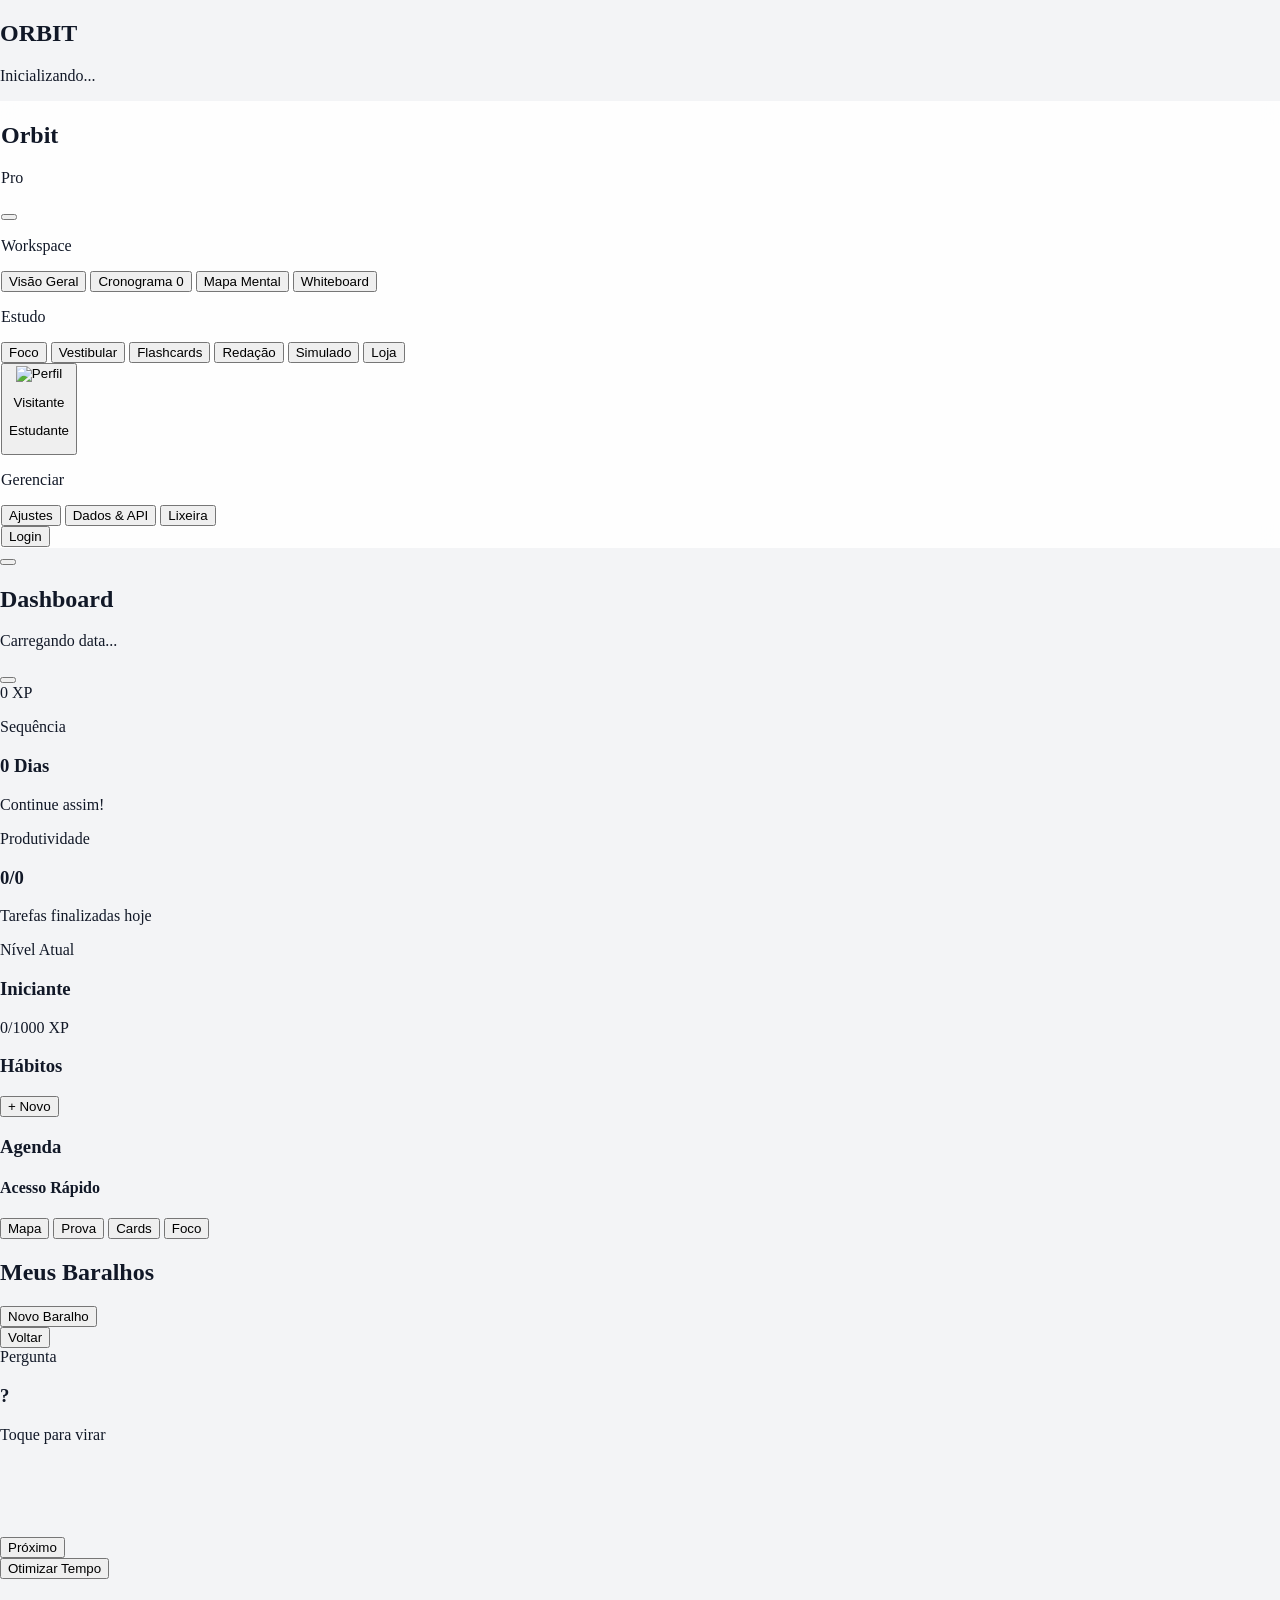
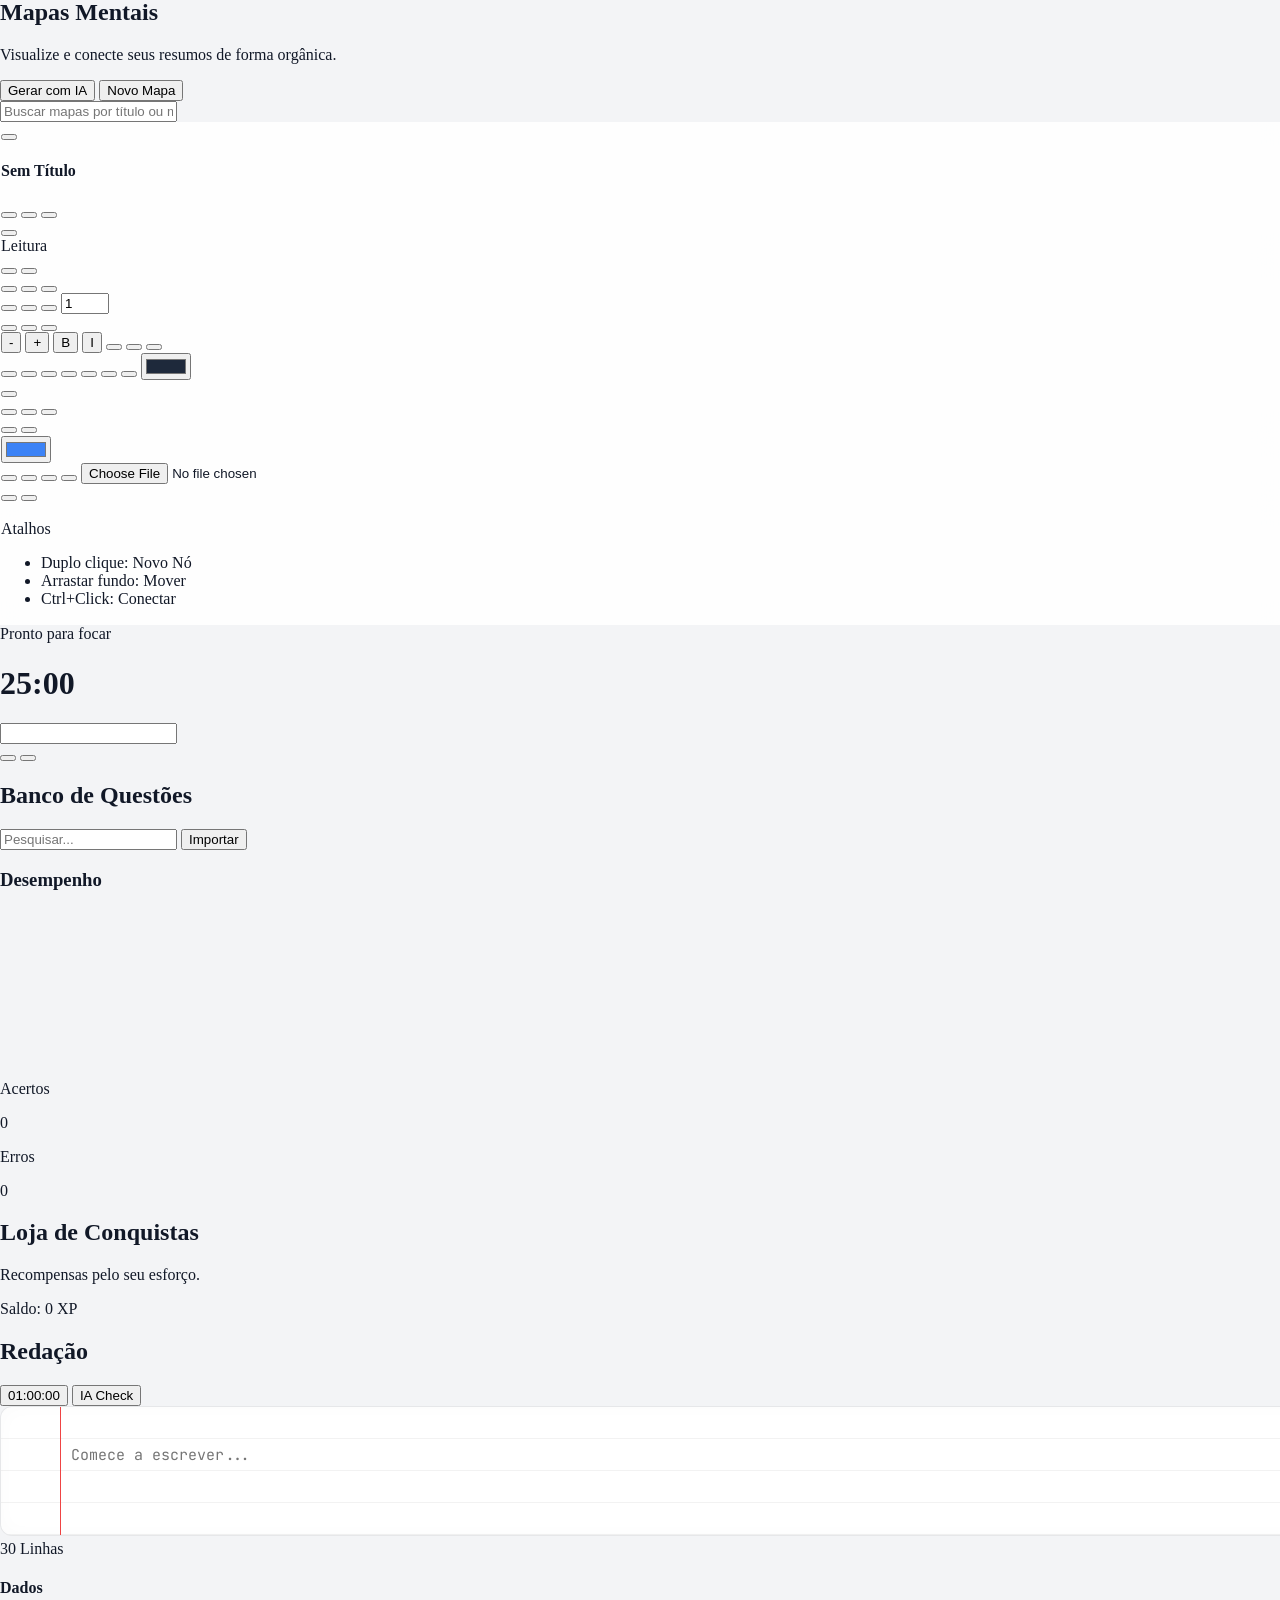
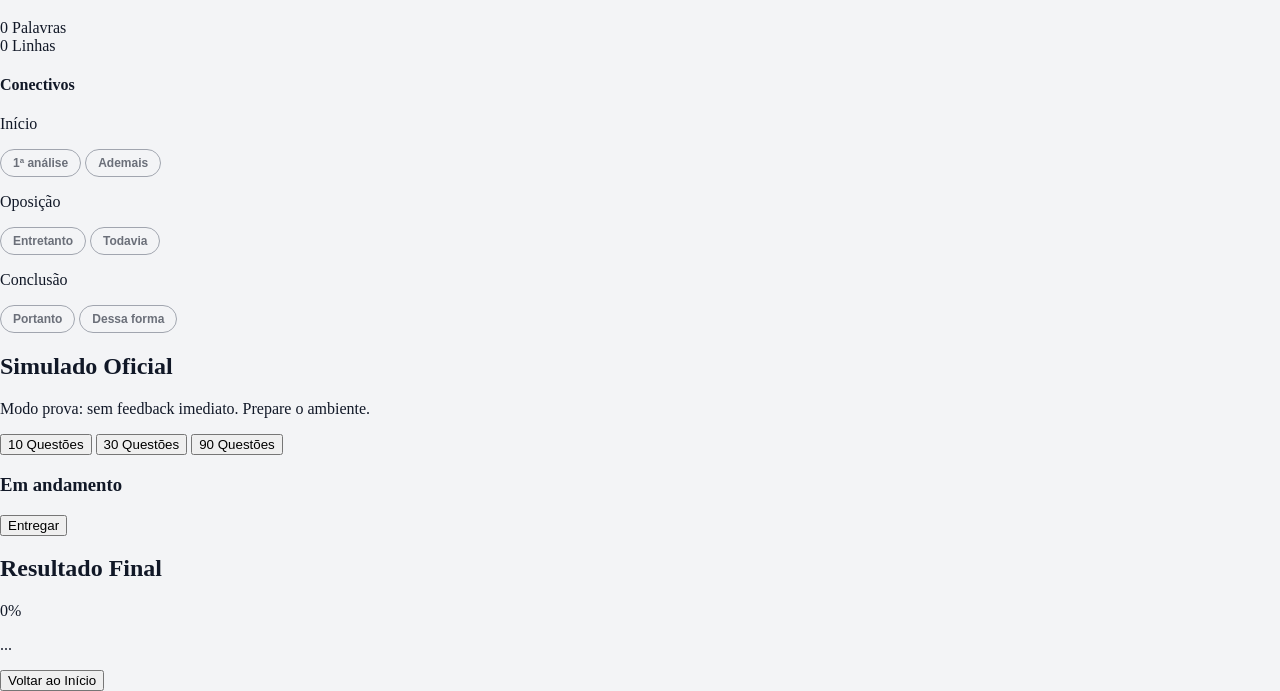
==== index.html @ 7a4061ca "Update index.html" ====
<!DOCTYPE html>
<html lang="pt-BR">
<head>
    <meta charset="UTF-8">
    <meta name="viewport" content="width=device-width, initial-scale=1.0">
    <title>Orbit</title>

    <meta name="apple-mobile-web-app-title" content="Orbit">
    <meta name="mobile-web-app-capable" content="yes">
    <meta name="apple-mobile-web-app-capable" content="yes">
    <meta name="apple-mobile-web-app-status-bar-style" content="black-translucent">
    <meta name="theme-color" content="#000000">
    <link rel="apple-touch-icon" href="https://i.ibb.co/FL1VDQtv/Gemini-Generated-Image-uf01f5uf01f5uf01-1.png">
    <link rel="icon" type="image/png" href="https://i.ibb.co/FL1VDQtv/Gemini-Generated-Image-uf01f5uf01f5uf01-1.png">
    
    <script src="https://cdn.tailwindcss.com"></script>
    <script src="https://cdn.jsdelivr.net/npm/chart.js"></script>
    <script src="https://unpkg.com/@phosphor-icons/web"></script>
    <script src="https://cdnjs.cloudflare.com/ajax/libs/html2canvas/1.4.1/html2canvas.min.js"></script>

    <script>
        tailwind.config = {
            darkMode: 'class',
            theme: {
                extend: {
                    fontFamily: { 
                        sans: ['"Plus Jakarta Sans"', '-apple-system', 'BlinkMacSystemFont', 'Segoe UI', 'Roboto', 'Helvetica Neue', 'Arial', 'sans-serif'],
                        mono: ['"JetBrains Mono"', 'ui-monospace', 'SFMono-Regular', 'Menlo', 'Monaco', 'Consolas', 'monospace']
                    },
                    colors: {
                        brand: {
                            50: 'var(--brand-50)', 100: 'var(--brand-100)', 200: 'var(--brand-200)',
                            300: 'var(--brand-300)', 400: 'var(--brand-400)', 500: 'var(--brand-500)',
                            600: 'var(--brand-600)', 700: 'var(--brand-700)', 800: 'var(--brand-800)',
                            900: 'var(--brand-900)',
                        },
                        bg: { main: 'var(--bg-main)', panel: 'var(--bg-panel)', card: 'var(--bg-card)', surface: 'var(--bg-surface)' },
                        txt: { main: 'var(--text-main)', muted: 'var(--text-muted)', light: 'var(--text-light)' }
                    },
                    animation: {
                        'slide-up': 'slideUp 0.6s cubic-bezier(0.16, 1, 0.3, 1)',
                        'fade-in': 'fadeIn 0.4s ease-out',
                        'scale-in': 'scaleIn 0.3s cubic-bezier(0.34, 1.56, 0.64, 1)',
                        'pulse-slow': 'pulse 4s cubic-bezier(0.4, 0, 0.6, 1) infinite',
                    },
                    keyframes: {
                        slideUp: { '0%': { transform: 'translateY(20px)', opacity: '0' }, '100%': { transform: 'translateY(0)', opacity: '1' } },
                        fadeIn: { '0%': { opacity: '0' }, '100%': { opacity: '1' } },
                        scaleIn: { '0%': { transform: 'scale(0.95)', opacity: '0' }, '100%': { transform: 'scale(1)', opacity: '1' } }
                    },
                    boxShadow: {
                        'glass': '0 8px 32px 0 rgba(31, 38, 135, 0.05)',
                        'subtle': '0 2px 10px rgba(0,0,0,0.03)',
                        'float': '0 20px 40px -10px rgba(0,0,0,0.1)'
                    }
                }
            }
        }
    </script>

    <style>
        @import url('https://fonts.googleapis.com/css2?family=Plus+Jakarta+Sans:wght@400;500;600;700;800&family=JetBrains+Mono:wght@400;500&display=swap');

        /* --- SISTEMA DE CORES REFINADO --- */
        :root {
            /* Light Mode: Clean, Airy, Crisp */
            --bg-main: #f3f4f6;
            --bg-surface: #ffffff;
            --bg-panel: rgba(255, 255, 255, 0.85);
            --bg-card: #ffffff;
            
            --text-main: #111827;
            --text-muted: #6b7280;
            --text-light: #9ca3af;
            
            /* Brand: Indigo/Blue Vibrant */
            --brand-50: #eff6ff; --brand-100: #dbeafe; --brand-200: #bfdbfe;
            --brand-300: #93c5fd; --brand-400: #60a5fa; --brand-500: #3b82f6;
            --brand-600: #2563eb; --brand-700: #1d4ed8; --brand-800: #1e40af;
            --brand-900: #1e3a8a; --red: #ff0000;
        }

        .theme-dark {
            /* Dark Mode: Deep Navy, OLED Friendly, High Contrast Text */
            --bg-main: #020617; /* Slate 950 */
            --bg-surface: #0f172a; /* Slate 900 */
            --bg-panel: rgba(15, 23, 42, 0.8);
            --bg-card: #1e293b; /* Slate 800 */
            
            --text-main: #f9fafb;
            --text-muted: #94a3b8;
            --text-light: #475569;

            --brand-50: #1e1b4b; --brand-100: #312e81; --brand-200: #3730a3;
            --brand-300: #4338ca; --brand-400: #4f46e5; --brand-500: #6366f1;
            --brand-600: #818cf8; --brand-700: #a5b4fc; --brand-800: #c7d2fe;
            --brand-900: #e0e7ff;
        }

        /* Outros temas preservados mas modernizados */
        .theme-dracula {
            --bg-main: #282a36; --bg-surface: #44475a; --bg-panel: rgba(68, 71, 90, 0.9); --bg-card: #44475a;
            --text-main: #f8f8f2; --text-muted: #bd93f9;
            --brand-500: #ff79c6; --brand-600: #bd93f9;
        }
        
        .theme-forest {
            --bg-main: #052e16; --bg-surface: #14532d; --bg-panel: rgba(20, 83, 45, 0.9); --bg-card: #166534;
            --text-main: #f0fdf4; --text-muted: #86efac;
            --brand-500: #4ade80; --brand-600: #22c55e;
        }

        /* --- GLOBAL RESET & UTILS --- */
        body {
            background-color: var(--bg-main);
            color: var(--text-main);
            transition: background-color 0.5s ease, color 0.3s ease;
            margin: 0;
            overflow: hidden;
            -webkit-font-smoothing: antialiased;
            -moz-osx-font-smoothing: grayscale;
        }

        /* Glassmorphism Classes */
        .glass {
            background: var(--bg-panel);
            -webkit-backdrop-filter: blur(12px);
            backdrop-filter: blur(12px);
            border: 1px solid rgba(255, 255, 255, 0.08);
        }
        .theme-dark .glass {
            border: 1px solid rgba(255, 255, 255, 0.05);
        }

        /* Scrollbar Minimalista */
        ::-webkit-scrollbar { width: 6px; height: 6px; }
        ::-webkit-scrollbar-track { background: transparent; }
        ::-webkit-scrollbar-thumb { background: var(--text-muted); opacity: 0.2; border-radius: 99px; }
        ::-webkit-scrollbar-thumb:hover { background-color: var(--brand-500); }

        /* --- MAPA MENTAL --- */
        .mindmap-viewport {
            position: relative; width: 100%; height: 100%;
            overflow: hidden; background-color: var(--bg-main); /* Fundo igual ao main para imersão */
            cursor: grab; touch-action: none;
            border-radius: 24px;
        }
        .mindmap-viewport:active { cursor: grabbing; }
        .mindmap-world {
            position: absolute; top: 0; left: 0;
            transform-origin: 0 0; will-change: transform;
        }
        .mindmap-bg {
            position: absolute; top: -5000px; left: -5000px; width: 10000px; height: 10000px;
            background-image: radial-gradient(var(--text-muted) 1.5px, transparent 1.5px);
            background-size: 40px 40px; opacity: 0.15; pointer-events: none;
        }

        .mm-node {
            position: absolute; min-width: 75px; min-height: 75px; padding: 16px;
            background-color: var(--bg-card);
            border: 1px solid rgba(0,0,0,0.05);
            border-radius: 16px;
            box-shadow: var(--shadow-float), 0 4px 6px rgba(0,0,0,0.02);
            -webkit-user-select: none; user-select: none;
            transition: box-shadow 0.2s;
            cursor: grab; display: flex; flex-direction: column; align-items: center; justify-content: center;
            resize: both; overflow: hidden; z-index: 10;
        }
        
        .theme-dark .mm-node { border: 1px solid rgba(255,255,255,0.1); }
        .mm-node:hover { transform: translateY(-4px); box-shadow: 0 25px 50px -12px rgba(0, 0, 0, 0.25); z-index: 11; }
        .mm-node:active { cursor: grabbing; }
        .mm-node.selected { 
            box-shadow: 0 0 0 3px var(--brand-500), 0 20px 25px -5px rgba(0, 0, 0, 0.1); 
            z-index: 50 !important; border-color: transparent;
        }
        .mm-node textarea {
            background: transparent; width: 100%; height: 100%; resize: none; outline: none; border: none;
            font-weight: 600; text-align: center; font-family: inherit; color: var(--text-main); font-size: 0.95rem;
        }

        /* SVG Connections */
        #mm-svg { width: 10000px; height: 10000px; transform: translate(-5000px, -5000px); pointer-events: none; }
        #mm-svg path { stroke-width: 2px; stroke: var(--text-muted); opacity: 0.4; transition: stroke 0.3s; }

        /* --- UI HELPERS --- */
        .active-nav { 
            background-color: var(--brand-50); 
            color: var(--brand-700); 
            font-weight: 700;
        }

        .readonly .mm-toolbar { display: none !important; }

        .readonly .mm-node { 
            resize: none !important; 
            cursor: default !important;
            pointer-events: none !important;
        }
        
        .readonly .mm-node textarea {
            pointer-events: none !important;
        }
        
        .readonly .mm-node::-webkit-resizer { display: none; }
        
        .theme-dark .active-nav {
            background-color: rgba(99, 102, 241, 0.15);
            color: #a5b4fc;
        }
        .active-nav i { color: var(--brand-600); }
        .theme-dark .active-nav i { color: #818cf8; }

        /* Caderno de Redação - Visual Realista Moderno */
        .notebook-sheet {
            width: 100%; height: 100%;
            font-family: 'JetBrains Mono', monospace; font-size: 15px; line-height: 32px;
            padding: 32px 32px 32px 70px;
            color: var(--text-main); background-color: var(--bg-surface);
            border-radius: 12px; border: 1px solid rgba(0,0,0,0.05);
            resize: none; outline: none;
            background-image: 
                linear-gradient(90deg, transparent 59px, #ef4444 59px, #ef4444 60px, transparent 60px),
                linear-gradient(transparent 31px, rgba(0,0,0,0.05) 31px);
            background-size: 100% 100%, 100% 32px; background-attachment: local;
            box-shadow: inset 0 0 20px rgba(0,0,0,0.02);
        }
        .theme-dark .notebook-sheet {
            background-image: 
                linear-gradient(90deg, transparent 59px, #7f1d1d 59px, #7f1d1d 60px, transparent 60px),
                linear-gradient(transparent 31px, rgba(255,255,255,0.05) 31px);
            border: 1px solid rgba(255,255,255,0.05);
        }

        #textInput {
            position: absolute;
            display: none;
            background: transparent;
            border: 1px dashed #007bff;
            z-index: 20;
        }

        /* 3D Flashcards */
        .perspective-1000 { perspective: 1000px; }
        .transform-style-3d { transform-style: preserve-3d; }
        .backface-hidden { backface-visibility: hidden; }
        .rotate-y-180 { transform: rotateY(180deg); }

        /* Utilitários */
        .zen-hidden { display: none !important; }
        input:focus, textarea:focus, select:focus { outline: none; border-color: var(--brand-500);}

        .border-dashed-node { border-style: dashed !important; border-width: 2px !important; }
        .border-dotted-node { border-style: dotted !important; border-width: 3px !important; }

        .mm-line { cursor: pointer; pointer-events: auto; transition: stroke-width 0.2s, stroke 0.2s; }
        .mm-line:hover { stroke-width: 6px !important; }
        .mm-line.selected-line { stroke: var(--brand-500) !important; filter: drop-shadow(0 0 5px var(--brand-500)); z-index: 50; }

        .node-icon-badge { position: absolute; top: -14px; background: var(--bg-surface); width: 28px; height: 28px; border-radius: 50%; border: 2px solid var(--text-muted); display: flex; align-items: center; justify-content: center; font-size: 14px; color: var(--brand-500); z-index: 20; box-shadow: var(--shadow-subtle);}
        .node-link-badge { position: absolute; bottom: -12px; background: var(--brand-600); padding: 4px 10px; border-radius: 12px; font-size: 10px; color: white; cursor: pointer; z-index: 20; display: flex; align-items: center; gap: 4px; font-weight: bold; box-shadow: 0 4px 6px rgba(0,0,0,0.1); transition: transform 0.2s;}
        .node-link-badge:hover { transform: scale(1.1); background: var(--brand-500); }

        /* --- NOVAS CUSTOMIZAÇÕES DO MAPA MENTAL --- */
        #mm-advanced-toolbar::-webkit-scrollbar { height: 4px; }
        #mm-advanced-toolbar::-webkit-scrollbar-thumb { background: var(--brand-500); border-radius: 4px; }

        /* Formatos Geométricos */
        .shape-rounded { border-radius: 16px !important; }
        .shape-capsule { border-radius: 999px !important; padding: 12px 32px !important; }
        .shape-circle { border-radius: 50% !important; aspect-ratio: 1/1; padding: 20px !important; }

        /* Textos nas conexões */
        .line-label {
            position: absolute; transform: translate(-50%, -50%);
            background: var(--bg-surface); color: var(--text-main);
            padding: 4px 10px; border-radius: 8px; font-size: 10px; font-weight: 800;
            border: 1px solid rgba(0,0,0,0.1); cursor: text; pointer-events: auto;
            box-shadow: var(--shadow-subtle); z-index: 15;
        }
        .theme-dark .line-label { border-color: rgba(255,255,255,0.1); }

        #toast-area {
            inset: auto 32px 32px auto;
        }
            </style>
    </head>
<body class="h-screen w-screen overflow-hidden text-sm md:text-base selection:bg-brand-500 selection:text-white">

    <!-- Loading Screen -->
    <div id="loading-screen" class="fixed inset-0 z-[100] bg-bg-main flex flex-col items-center justify-center transition-opacity duration-700">
        <div class="relative w-24 h-24">
            <div class="absolute inset-0 rounded-full border-4 border-brand-100 opacity-20"></div>
            <div class="absolute inset-0 rounded-full border-4 border-t-brand-600 border-r-transparent border-b-transparent border-l-transparent animate-spin"></div>
            <div class="absolute inset-0 flex items-center justify-center">
                <i class="ph-fill ph-planet text-4xl text-brand-600 animate-pulse-slow"></i>
            </div>
        </div>
        <h2 class="mt-6 text-3xl font-extrabold tracking-tight text-txt-main">ORBIT</h2>
        <p class="text-xs font-medium text-txt-muted mt-2 tracking-widest uppercase" id="loading-text">Inicializando...</p>
    </div>

    <div id="app-layout" class="flex h-full w-full opacity-0 transition-opacity duration-700">
        
        <!-- Mobile Overlay -->
        <div id="mobile-overlay" onclick="toggleSidebar()" class="fixed inset-0 bg-black/40 backdrop-blur-sm z-40 hidden lg:hidden transition-opacity duration-300"></div>
        
        <!-- Sidebar -->
        <aside id="sidebar" class="fixed lg:static inset-y-0 left-0 w-[280px] bg-bg-surface glass border-r border-white/5 flex flex-col z-50 transform -translate-x-full lg:translate-x-0 transition-transform duration-300 ease-in-out shadow-2xl lg:shadow-none">
            <!-- Brand -->
            <div class="h-24 flex items-center px-8 shrink-0">
                <div class="w-10 h-10 bg-brand-600 rounded-xl flex items-center justify-center text-white shadow-lg shadow-brand-500/30">
                    <i class="ph-bold ph-planet text-xl"></i>
                </div>
                <div class="ml-4">
                    <h1 class="font-extrabold text-xl text-txt-main tracking-tight">Orbit</h1>
                    <div class="flex items-center gap-1.5 mt-0.5">
                        <span class="w-1.5 h-1.5 rounded-full bg-emerald-500 animate-pulse"></span>
                        <p class="text-[10px] uppercase font-bold text-txt-muted tracking-widest">Pro</p>
                    </div>
                </div>
                <button title="fechar/abrir barra lateral" onclick="toggleSidebar()" class="ml-auto lg:hidden p-2 text-txt-muted hover:text-brand-600 transition-colors"><i class="ph-bold ph-x text-xl"></i></button>
            </div>

            <!-- Navigation -->
            <nav class="flex-1 overflow-y-auto px-4 py-2 space-y-1 custom-scrollbar">
                <p class="px-4 text-[10px] font-bold text-txt-light uppercase tracking-widest mb-2 mt-2">Workspace</p>
                
                <button onclick="router('dashboard')" id="nav-dashboard" class="w-full flex items-center px-4 py-3 rounded-xl text-txt-muted hover:bg-brand-50 hover:text-brand-700 transition-all font-medium text-sm group">
                    <i class="ph ph-squares-four text-lg mr-3 group-hover:scale-110 transition-transform"></i> Visão Geral
                </button>
                <button onclick="router('cronograma')" id="nav-cronograma" class="w-full flex items-center px-4 py-3 rounded-xl text-txt-muted hover:bg-brand-50 hover:text-brand-700 transition-all font-medium text-sm group">
                    <i class="ph ph-calendar-check text-lg mr-3 group-hover:scale-110 transition-transform"></i> Cronograma
                    <span id="badge-tasks" class="ml-auto text-[10px] bg-brand-500 text-white px-2 py-0.5 rounded-full font-bold shadow-sm hidden">0</span>
                </button>
                <button onclick="router('mindmap')" id="nav-mindmap" class="w-full flex items-center px-4 py-3 rounded-xl text-txt-muted hover:bg-brand-50 hover:text-brand-700 transition-all font-medium text-sm group">
                    <i class="ph ph-tree-structure text-lg mr-3 group-hover:scale-110 transition-transform"></i> Mapa Mental
                </button>
                <button onclick="Whiteboard.open()" class="w-full flex items-center px-4 py-3 rounded-xl text-txt-muted hover:bg-brand-50 hover:text-brand-700 transition-all font-medium text-sm group">
                    <i class="ph-bold ph-scribble-loop text-lg mr-3 group-hover:scale-110 transition-transform"></i> Whiteboard
                </button>

                <p class="px-4 text-[10px] font-bold text-txt-light uppercase tracking-widest mb-2 mt-6">Estudo</p>
                
                <button onclick="router('foco')" id="nav-foco" class="w-full flex items-center px-4 py-3 rounded-xl text-txt-muted hover:bg-brand-50 hover:text-brand-700 transition-all font-medium text-sm group">
                    <i class="ph ph-timer text-lg mr-3 group-hover:scale-110 transition-transform"></i> Foco
                </button>
                <button onclick="router('questoes')" id="nav-questoes" class="w-full flex items-center px-4 py-3 rounded-xl text-txt-muted hover:bg-brand-50 hover:text-brand-700 transition-all font-medium text-sm group">
                    <i class="ph ph-graduation-cap text-lg mr-3 group-hover:scale-110 transition-transform"></i> Vestibular
                </button>
                <button onclick="router('flashcards')" id="nav-flashcards" class="w-full flex items-center px-4 py-3 rounded-xl text-txt-muted hover:bg-brand-50 hover:text-brand-700 transition-all font-medium text-sm group">
                    <i class="ph ph-cards text-lg mr-3 group-hover:scale-110 transition-transform"></i> Flashcards
                </button>
                <button onclick="router('redacao')" id="nav-redacao" class="w-full flex items-center px-4 py-3 rounded-xl text-txt-muted hover:bg-brand-50 hover:text-brand-700 transition-all font-medium text-sm group">
                    <i class="ph ph-pen-nib text-lg mr-3 group-hover:scale-110 transition-transform"></i> Redação
                </button>
                <button onclick="router('simulado')" id="nav-simulado" class="w-full flex items-center px-4 py-3 rounded-xl text-txt-muted hover:bg-brand-50 hover:text-brand-700 transition-all font-medium text-sm group">
                    <i class="ph ph-timer text-lg mr-3 group-hover:scale-110 transition-transform"></i> Simulado
                </button>
                <button onclick="router('loja')" id="nav-loja" class="w-full flex items-center px-4 py-3 rounded-xl text-txt-muted hover:bg-brand-50 hover:text-brand-700 transition-all font-medium text-sm group">
                    <i class="ph ph-storefront text-lg mr-3 group-hover:scale-110 transition-transform"></i> Loja
                </button>
            </nav>

            <!-- User Profile -->
            <div class="p-4 border-t border-white/5 bg-bg-surface/50 relative">
                <button onclick="toggleUserMenu()" class="w-full flex items-center gap-3 p-3 rounded-xl hover:bg-bg-main transition-colors group">
                    <div class="relative">
                        <img title="Perfil" id="user-avatar" src="https://ui-avatars.com/api/?name=Estudante&background=random" class="w-10 h-10 rounded-full border-2 border-brand-200 group-hover:border-brand-500 transition-colors">
                        <span class="absolute bottom-0 right-0 w-2.5 h-2.5 bg-green-500 border-2 border-bg-surface rounded-full"></span>
                    </div>
                    <div class="flex-1 min-w-0 text-left">
                        <p id="user-name" class="text-sm font-bold text-txt-main truncate">Visitante</p>
                        <p class="text-xs text-txt-muted truncate">Estudante</p>
                    </div>
                    <i class="ph-bold ph-caret-up text-txt-muted group-hover:text-brand-600"></i>
                </button>

                <!-- Popover Menu -->
                <div id="user-menu" class="absolute bottom-[85px] left-4 right-4 bg-bg-surface rounded-2xl shadow-float border border-white/10 hidden flex-col overflow-hidden animate-scale-in origin-bottom z-50 ring-1 ring-black/5">
                    <div class="px-4 py-3 border-b border-white/5 bg-bg-main/50">
                        <p class="text-[10px] font-bold text-txt-muted uppercase tracking-wider">Gerenciar</p>
                    </div>
                    <div class="p-2 space-y-1">
                        <button onclick="openSettings()" class="w-full px-3 py-2.5 rounded-lg text-sm text-txt-main hover:bg-brand-50 hover:text-brand-700 flex items-center gap-3 text-left transition-colors">
                            <i class="ph-bold ph-gear"></i> Ajustes
                        </button>
                        <button onclick="openSettings(), Settings.tab('data')" class="w-full px-3 py-2.5 rounded-lg text-sm text-txt-main hover:bg-brand-50 hover:text-brand-700 flex items-center gap-3 text-left transition-colors">
                            <i class="ph-bold ph-cloud"></i> Dados & API
                        </button>
                        <button onclick="openTrash()" class="w-full px-3 py-2.5 rounded-lg text-sm text-txt-main hover:bg-red-50 hover:text-red-600 flex items-center gap-3 text-left transition-colors">
                            <i class="ph-bold ph-trash"></i> Lixeira
                        </button>
                        <div class="h-px bg-white/10 my-1 mx-2"></div>
                        <button onclick="Auth.login()" id="btn-auth" class="w-full px-3 py-2.5 rounded-lg text-sm text-brand-600 font-bold hover:bg-brand-50 flex items-center justify-between text-left transition-colors">
                            <span>Login</span> <i class="ph-bold ph-sign-in"></i>
                        </button>
                    </div>
                </div>
            </div>
        </aside>

        <!-- Content -->
        <main class="flex-1 min-w-0 flex flex-col h-full relative overflow-hidden bg-bg-main transition-colors duration-500">
            
            <!-- Topbar -->
            <header class="h-20 px-6 md:px-8 flex items-center justify-between z-30 shrink-0 bg-transparent">
                <div class="flex items-center gap-4">
                    <button title="Menu" id="sidebarMenu" onclick="toggleSidebar()" class="lg:hidden p-2.5 text-txt-main rounded-xl bg-bg-surface shadow-subtle hover:scale-105 transition-transform"><i class="ph-bold ph-list text-lg"></i></button>
                    <div>
                        <h2 id="page-title" class="text-2xl font-extrabold text-txt-main tracking-tight leading-none">Dashboard</h2>
                        <p id="current-date" class="text-xs font-medium text-txt-muted mt-1 opacity-80 hidden md:block">Carregando data...</p>
                    </div>
                </div>

                <div class="flex items-center gap-3">
                    <button onclick="toggleZen()" class="w-10 h-10 rounded-full bg-bg-surface border border-white/5 text-txt-muted hover:text-brand-600 hover:shadow-subtle transition-all flex items-center justify-center" title="Modo Zen">
                        <i class="ph-fill ph-arrows-out-simple"></i>
                    </button>
                    <div class="flex items-center gap-2 bg-bg-surface px-4 py-2 rounded-full shadow-subtle border border-white/5">
                        <i class="ph-fill ph-star text-yellow-400 drop-shadow-sm"></i>
                        <span id="display-xp" class="font-bold text-txt-main text-sm">0 XP</span>
                    </div>
                </div>
            </header>

            <!-- Scroll Area -->
            <div id="content-scroll" class="flex-1 overflow-y-auto px-6 md:px-8 pb-8 scroll-smooth relative">
                
                <!-- DASHBOARD -->
                <div id="view-dashboard" class="space-y-8 max-w-7xl mx-auto animate-slide-up">
                    <div class="grid grid-cols-1 md:grid-cols-3 gap-6">
                        <!-- Stats 1 -->
                        <div class="bg-bg-surface p-6 rounded-3xl border border-white/5 shadow-subtle relative overflow-hidden group hover:translate-y-[-2px] transition-all duration-300">
                            <div class="absolute -right-4 -top-4 opacity-5 group-hover:opacity-10 transition-opacity"><i class="ph-fill ph-fire text-8xl text-orange-500"></i></div>
                            <div class="w-12 h-12 bg-orange-100 dark:bg-orange-500/20 rounded-2xl flex items-center justify-center text-orange-600 dark:text-orange-400 mb-4">
                                <i class="ph-fill ph-fire text-2xl"></i>
                            </div>
                            <p class="text-txt-light text-xs font-bold uppercase tracking-wider">Sequência</p>
                            <h3 id="stat-streak" class="text-3xl font-bold text-txt-main mt-1">0 Dias</h3>
                            <div class="mt-2 inline-flex items-center gap-1 px-2 py-0.5 rounded-full bg-orange-50 dark:bg-orange-500/10 text-orange-600 dark:text-orange-400 text-[10px] font-bold">
                                <i class="ph-bold ph-trend-up"></i> Continue assim!
                            </div>
                        </div>

                        <!-- Stats 2 -->
                        <div class="bg-bg-surface p-6 rounded-3xl border border-white/5 shadow-subtle relative overflow-hidden group hover:translate-y-[-2px] transition-all duration-300">
                             <div class="absolute -right-4 -top-4 opacity-5 group-hover:opacity-10 transition-opacity"><i class="ph-fill ph-check-circle text-8xl text-emerald-500"></i></div>
                             <div class="w-12 h-12 bg-emerald-100 dark:bg-emerald-500/20 rounded-2xl flex items-center justify-center text-emerald-600 dark:text-emerald-400 mb-4">
                                <i class="ph-fill ph-check-circle text-2xl"></i>
                            </div>
                            <p class="text-txt-light text-xs font-bold uppercase tracking-wider">Produtividade</p>
                            <h3 id="stat-tasks-done" class="text-3xl font-bold text-txt-main mt-1">0/0</h3>
                            <p class="text-xs text-txt-muted mt-2">Tarefas finalizadas hoje</p>
                        </div>

                        <!-- Level Card -->
                        <div class="bg-gradient-to-br from-brand-600 to-brand-800 p-6 rounded-3xl text-white shadow-xl shadow-brand-500/20 relative overflow-hidden group">
                            <div class="relative z-10">
                                <div class="flex justify-between items-start">
                                    <div>
                                        <p class="text-brand-200 text-xs font-bold uppercase tracking-wider">Nível Atual</p>
                                        <h3 id="stat-level" class="text-3xl font-extrabold mt-1">Iniciante</h3>
                                    </div>
                                    <span id="stat-xp-detail" class="text-xs font-mono bg-white/20 px-2 py-1 rounded backdrop-blur-sm">0/1000 XP</span>
                                </div>
                                <div class="w-full bg-black/20 h-2 mt-6 rounded-full overflow-hidden">
                                    <div id="xp-bar" class="bg-white h-full shadow-[0_0_10px_rgba(255,255,255,0.5)] transition-all duration-1000 w-0"></div>
                                </div>
                            </div>
                            <i class="ph-fill ph-medal absolute -bottom-6 -right-6 text-[9rem] text-white opacity-10 rotate-12 group-hover:rotate-0 transition-transform duration-500"></i>
                        </div>
                    </div>

                    <div class="grid grid-cols-1 lg:grid-cols-3 gap-6">
                        <div class="lg:col-span-2 space-y-6">
                            <!-- Anchors -->
                            <section>
                                <div class="flex justify-between items-center mb-4">
                                    <h3 class="text-lg font-bold text-txt-main flex items-center gap-2"><i class="ph-fill ph-anchor-simple text-brand-500"></i> Hábitos</h3>
                                    <button onclick="openAnchorModal()" class="text-xs font-bold bg-bg-surface border border-white/5 text-txt-muted hover:text-brand-600 px-4 py-2 rounded-xl transition-all hover:shadow-subtle hover:scale-105">+ Novo</button>
                                </div>
                                <div id="anchors-grid" class="grid grid-cols-2 sm:grid-cols-4 gap-4">
                                    <!-- Injected -->
                                </div>
                            </section>

                            <!-- Today Agenda -->
                            <section>
                                <h3 class="text-lg font-bold text-txt-main mb-4 flex items-center gap-2"><i class="ph-fill ph-list-checks text-brand-500"></i> Agenda</h3>
                                <div id="today-tasks" class="bg-bg-surface rounded-3xl p-6 border border-white/5 shadow-subtle min-h-[180px] flex flex-col justify-center items-center text-txt-muted gap-3">
                                    <!-- Injected -->
                                </div>
                            </section>
                        </div>

                        <!-- Quick Access -->
                        <div class="bg-bg-surface p-6 rounded-3xl border border-white/5 shadow-subtle h-full flex flex-col">
                            <h4 class="font-bold text-txt-main mb-6 text-sm uppercase tracking-wide opacity-70">Acesso Rápido</h4>
                            <div class="grid grid-cols-2 gap-4 flex-1">
                                <button onclick="router('mindmap')" class="p-4 bg-bg-main rounded-2xl flex flex-col items-center justify-center gap-2 text-xs font-bold text-txt-muted hover:bg-brand-50 hover:text-brand-600 transition-all group">
                                    <div class="w-10 h-10 bg-bg-surface dark:bg-white/5 rounded-xl flex items-center justify-center text-brand-500 shadow-sm group-hover:scale-110 transition-transform">
                                        <i class="ph-bold ph-tree-structure text-xl"></i>
                                    </div>
                                    Mapa
                                </button>
                                <button onclick="router('questoes')" class="p-4 bg-bg-main rounded-2xl flex flex-col items-center justify-center gap-2 text-xs font-bold text-txt-muted hover:bg-brand-50 hover:text-brand-600 transition-all group">
                                    <div class="w-10 h-10 bg-bg-surface dark:bg-white/5 rounded-xl flex items-center justify-center text-purple-500 shadow-sm group-hover:scale-110 transition-transform">
                                        <i class="ph-bold ph-exam text-xl"></i>
                                    </div>
                                    Prova
                                </button>
                                <button onclick="router('flashcards')" class="p-4 bg-bg-main rounded-2xl flex flex-col items-center justify-center gap-2 text-xs font-bold text-txt-muted hover:bg-brand-50 hover:text-brand-600 transition-all group">
                                    <div class="w-10 h-10 bg-bg-surface dark:bg-white/5 rounded-xl flex items-center justify-center text-orange-500 shadow-sm group-hover:scale-110 transition-transform">
                                        <i class="ph-bold ph-cards text-xl"></i>
                                    </div>
                                    Cards
                                </button>
                                <button onclick="router('foco')" class="p-4 bg-bg-main rounded-2xl flex flex-col items-center justify-center gap-2 text-xs font-bold text-txt-muted hover:bg-brand-50 hover:text-brand-600 transition-all group">
                                    <div class="w-10 h-10 bg-bg-surface dark:bg-white/5 rounded-xl flex items-center justify-center text-emerald-500 shadow-sm group-hover:scale-110 transition-transform">
                                        <i class="ph-bold ph-timer text-xl"></i>
                                    </div>
                                    Foco
                                </button>
                            </div>
                        </div>
                    </div>
                </div>

                <!-- FLASHCARDS VIEW -->
                <div id="view-flashcards" class="hidden h-full flex flex-col animate-slide-up max-w-5xl mx-auto">
                    <div id="fc-decks-view">
                        <div class="flex justify-between items-center mb-8">
                            <h2 class="text-2xl font-bold text-txt-main">Meus Baralhos</h2>
                            <button onclick="document.getElementById('modal-create-deck').showModal()" class="bg-brand-600 text-white px-5 py-2.5 rounded-xl font-bold text-sm hover:bg-brand-700 shadow-lg shadow-brand-500/30 transition-all hover:scale-105">
                                <i class="ph-bold ph-plus"></i> Novo Baralho
                            </button>
                        </div>
                        <div id="fc-decks-grid" class="grid grid-cols-1 md:grid-cols-3 gap-6"></div>
                    </div>

                    <div id="fc-study-view" class="hidden flex flex-col items-center justify-center h-full relative">
                        <button onclick="Flashcards.closeStudy()" class="absolute top-0 left-0 text-txt-muted hover:text-brand-600 flex items-center gap-2 font-medium bg-bg-surface px-3 py-1.5 rounded-lg border border-white/5">
                            <i class="ph-bold ph-arrow-left"></i> Voltar
                        </button>

                        <div class="perspective-1000 w-full max-w-lg h-96 cursor-pointer group" onclick="Flashcards.flip()">
                            <div id="fc-card-inner" class="relative w-full h-full text-center transition-transform duration-500 transform-style-3d shadow-2xl rounded-[32px]">
                                <div class="absolute w-full h-full backface-hidden bg-bg-surface border border-white/5 rounded-[32px] p-10 flex flex-col items-center justify-center shadow-float">
                                    <span class="px-3 py-1 bg-brand-50 text-brand-600 rounded-full text-[10px] font-bold uppercase tracking-widest mb-6">Pergunta</span>
                                    <h3 id="fc-front-text" class="text-3xl font-extrabold text-txt-main leading-tight">?</h3>
                                    <p class="text-xs text-txt-muted mt-auto font-medium opacity-60 flex items-center gap-2"><i class="ph-bold ph-hand-tap"></i> Toque para virar</p>
                                </div>
                                <div class="absolute w-full h-full backface-hidden bg-gradient-to-br from-brand-600 to-brand-800 text-white rounded-[32px] p-10 flex flex-col items-center justify-center rotate-y-180 border border-white/10 shadow-float">
                                    <span class="px-3 py-1 bg-white/20 rounded-full text-[10px] font-bold uppercase tracking-widest mb-6 text-white">Resposta</span>
                                    <h3 id="fc-back-text" class="text-2xl font-bold leading-relaxed">!</h3>
                                </div>
                            </div>
                        </div>

                        <div id="fc-controls" class="mt-10 flex gap-4 opacity-0 transition-opacity pointer-events-none">
                            <button onclick="Flashcards.next()" class="px-8 py-4 rounded-2xl bg-bg-surface text-txt-main border border-white/10 font-bold hover:bg-brand-50 hover:text-brand-600 hover:border-brand-200 transition-all shadow-subtle flex items-center gap-2">
                                Próximo <i class="ph-bold ph-arrow-right"></i>
                            </button>
                        </div>
                    </div>
                </div>

                <!-- CRONOGRAMA VIEW -->
                <div id="view-cronograma" class="hidden h-full flex flex-col animate-slide-up">
                    <div class="flex justify-end mb-4 px-2">
                         <button onclick="distributePomodoro()" class="flex items-center gap-2 text-xs font-bold bg-brand-50 text-brand-600 px-4 py-2 rounded-xl hover:bg-brand-100 transition shadow-sm border border-brand-100">
                            <i class="ph-fill ph-magic-wand"></i> Otimizar Tempo
                        </button>
                    </div>
                    <div class="flex-1 overflow-x-auto pb-4 cursor-grab active:cursor-grabbing" id="kanban-container">
                        <div class="flex gap-6 min-w-max h-full px-2" id="week-columns"></div>
                    </div>
                </div>

                <!-- MINDMAP VIEW -->
                <div id="view-mindmap" class="hidden h-full flex flex-col animate-slide-up relative bg-bg-surface rounded-3xl border border-white/5 overflow-hidden shadow-subtle">
                    <div id="mm-explorer" class="p-8 h-full overflow-y-auto w-full custom-scrollbar bg-bg-main">
                        <div class="flex flex-col md:flex-row md:items-center justify-between gap-4 mb-8">
                            <div>
                                <h2 class="text-3xl font-black text-txt-main tracking-tight">Mapas Mentais</h2>
                                <p class="text-txt-muted mt-1 text-sm">Visualize e conecte seus resumos de forma orgânica.</p>
                            </div>
                            <div class="flex items-center gap-3">
                                <button onclick="document.getElementById('modal-ai-map').showModal()" class="px-5 py-3 rounded-2xl bg-brand-50 text-brand-600 font-bold hover:bg-brand-100 transition-colors flex items-center gap-2">
                                    <i class="ph-fill ph-magic-wand"></i> Gerar com IA
                                </button>
                                <button onclick="window.MindMap.createNew()" class="px-5 py-3 rounded-2xl bg-brand-600 text-white font-bold shadow-lg hover:scale-105 transition-transform flex items-center gap-2">
                                    <i class="ph-bold ph-plus"></i> Novo Mapa
                                </button>
                            </div>
                        </div>

                        <div class="mb-8">
                            <div class="relative x-full">
                                <i class="ph-bold ph-magnifying-glass absolute left-5 top-1/2 -translate-y-1/2 text-txt-muted text-lg pointer-events-none"></i>
                                <input type="text" id="mm-search" oninput="MindMap.renderExplorer(this.value)" class="w-full bg-bg-panel border border-white/10 rounded-2xl py-3.5 pl-12 pr-4 text-txt-main font-medium outline-none focus:ring-2 focus:ring-brand-500 shadow-sm transition-all placeholder:text-txt-light/70" placeholder="Buscar mapas por título ou matéria...">
                            </div>
                        </div>

                        <div id="mm-list" class="grid grid-cols-1 md:grid-cols-2 lg:grid-cols-3 xl:grid-cols-4 gap-6 pb-20">
                        </div>
                </div>

                    <div id="mm-workspace" class="hidden absolute inset-0 z-30 flex flex-col bg-bg-main">
                        <div class="absolute top-4 left-4 right-4 z-40 flex flex-col gap-2 pointer-events-none">
                            <div class="flex items-center gap-2 max-w-full">
                                <div class="flex shrink-0 items-center gap-2 bg-bg-panel glass p-1.5 rounded-xl shadow-float pointer-events-auto">
                                <button onclick="MindMap.close()" class="w-9 h-9 rounded-lg hover:bg-black/5 dark:hover:bg-white/10 text-txt-muted flex items-center justify-center transition-colors" title="Voltar"><i class="ph-bold ph-arrow-left"></i></button>       
                                <div id="mm-header-content" class="flex items-center gap-2 overflow-hidden transition-all duration-300 max-w-[400px] opacity-100">
                                    <div class="px-2 border-l border-txt-muted/20">
                                        <h4 id="mm-current-title" class="text-xs font-bold text-txt-main whitespace-nowrap">Sem Título</h4>
                                    </div>                                
                                    <div class="flex gap-0.5 justify-center">
                                        <button onclick="MindMap.zoom(-0.1)" class="w-8 h-8 rounded hover:bg-black/5 dark:hover:bg-white/10 text-txt-muted flex items-center justify-center transition-colors" title="Diminuir zoom"><i class="ph-bold ph-minus"></i></button>
                                        <button onclick="MindMap.resetZoom()" class="w-8 h-8 rounded hover:bg-black/5 dark:hover:bg-white/10 text-txt-muted flex items-center justify-center transition-colors" title="Resetar zoom"><i class="ph-bold ph-arrow-clockwise"></i></button>
                                        <button onclick="MindMap.zoom(0.1)" class="w-8 h-8 rounded hover:bg-black/5 dark:hover:bg-white/10 text-txt-muted flex items-center justify-center transition-colors" title="Aumentar zoom"><i class="ph-bold ph-plus"></i></button>
                                    </div>
                                </div>
                                <button id="btn-toggle-header" title="Ocultar Menu" onclick="window.MindMap.toggleHeader()" class="w-8 h-8 rounded-lg hover:bg-black/5 dark:hover:bg-white/10 text-txt-muted flex items-center justify-center transition-colors">
                                    <i class="ph-bold ph-caret-left"></i>
                                </button>
                                
                                <div id="indicator-readonly" class="hidden ml-1 px-2 py-1 bg-brand-100 text-brand-700 text-[10px] font-bold rounded uppercase border border-brand-200">Leitura</div>
                            </div>

            <div id="mm-advanced-toolbar" class="flex-1 flex items-center gap-3 bg-bg-panel glass px-3 py-1.5 rounded-xl shadow-float overflow-x-auto overflow-y-hidden pointer-events-auto custom-scrollbar mm-toolbar">
                <div class="flex items-center gap-1 border-r border-txt-muted/20 pr-3 shrink-0">
                    <button onclick="MindMap.changeZIndex(1)" class="w-8 h-8 rounded hover:bg-black/5 dark:hover:bg-white/10 text-txt-muted flex items-center justify-center transition-colors" title="Trazer para Frente"><i class="ph-bold ph-stack-plus"></i></button>
                    <button onclick="MindMap.changeZIndex(-1)" class="w-8 h-8 rounded hover:bg-black/5 dark:hover:bg-white/10 text-txt-muted flex items-center justify-center transition-colors" title="Enviar para Trás"><i class="ph-bold ph-stack-minus"></i></button>
                    
                    <div class="w-px h-4 bg-txt-muted/20 mx-1"></div>
                    
                    <button onclick="MindMap.setShape('rounded')" class="w-8 h-8 rounded hover:bg-black/5 dark:hover:bg-white/10 text-txt-muted flex items-center justify-center transition-colors" title="Formato: Retângulo"><i class="ph-bold ph-rectangle"></i></button>
                    <button onclick="MindMap.setShape('circle')" class="w-8 h-8 rounded hover:bg-black/5 dark:hover:bg-white/10 text-txt-muted flex items-center justify-center transition-colors" title="Formato: Círculo"><i class="ph-bold ph-circle"></i></button>
                    <button onclick="MindMap.setShape('capsule')" class="w-8 h-8 rounded hover:bg-black/5 dark:hover:bg-white/10 text-txt-muted flex items-center justify-center transition-colors" title="Formato: Cápsula"><i class="ph-bold ph-pill"></i></button>
                    <div class="w-px h-4 bg-txt-muted/20 mx-1"></div>
                    <button onclick="MindMap.setBorderStyle('solid')" class="w-8 h-8 rounded hover:bg-black/5 dark:hover:bg-white/10 text-txt-muted flex items-center justify-center transition-colors" title="Borda Sólida"><i class="ph-bold ph-line-segment"></i></button>
                    <button onclick="MindMap.setBorderStyle('dashed')" class="w-8 h-8 rounded hover:bg-black/5 dark:hover:bg-white/10 text-txt-muted flex items-center justify-center transition-colors" title="Borda Tracejada"><i class="ph-bold ph-dots-three"></i></button>
                    <button onclick="MindMap.setBorderStyle('dotted')" class="w-8 h-8 rounded hover:bg-black/5 dark:hover:bg-white/10 text-txt-muted flex items-center justify-center transition-colors" title="Borda Pontilhada"><i class="ph-bold ph-dots-nine"></i></button>
                    <input type="number" id="mm-border-width" min="0" max="10" value="1" onchange="MindMap.setBorderWidth(this.value)" class="w-8 h-8 rounded bg-black/5 dark:bg-white/10 text-txt-main font-bold outline-none text-center cursor-ns-resize" title="Espessura da Borda">
                </div>

                <div class="flex items-center gap-1 border-r border-txt-muted/20 pr-3 shrink-0">
                     <button onclick="MindMap.promptIcon()" class="w-8 h-8 rounded hover:bg-black/5 dark:hover:bg-white/10 text-txt-muted flex items-center justify-center transition-colors" title="Adicionar Emoji no Topo"><i class="ph-bold ph-smiley"></i></button>
                     <button onclick="MindMap.toggleDone()" class="w-8 h-8 rounded hover:bg-emerald-50 text-emerald-600 flex items-center justify-center transition-colors" title="Marcar como Concluído / Estudado"><i class="ph-bold ph-check-circle"></i></button>
                     <button onclick="MindMap.promptLink()" class="w-8 h-8 rounded hover:bg-brand-50 text-brand-600 flex items-center justify-center transition-colors" title="Adicionar Link Externo/Vídeo"><i class="ph-bold ph-link"></i></button>
                </div>

                <div class="flex items-center gap-1 border-r border-txt-muted/20 pr-3 shrink-0">
                    <button onclick="MindMap.changeFontSize(-2)" class="w-8 h-8 rounded hover:bg-black/5 dark:hover:bg-white/10 text-txt-muted flex items-center justify-center transition-colors" title="Diminuir Fonte"><i class="ph-bold ph-text-aa"></i><span class="text-[10px] -ml-1">-</span></button>
                    <button onclick="MindMap.changeFontSize(2)" class="w-8 h-8 rounded hover:bg-black/5 dark:hover:bg-white/10 text-txt-muted flex items-center justify-center transition-colors" title="Aumentar Fonte"><i class="ph-bold ph-text-aa"></i><span class="text-[10px] -ml-1">+</span></button>
                    <button onclick="MindMap.toggleTextStyle('bold')" class="w-8 h-8 rounded hover:bg-black/5 dark:hover:bg-white/10 text-txt-muted flex items-center justify-center transition-colors font-serif font-bold" title="Negrito">B</button>
                    <button onclick="MindMap.toggleTextStyle('italic')" class="w-8 h-8 rounded hover:bg-black/5 dark:hover:bg-white/10 text-txt-muted flex items-center justify-center transition-colors font-serif italic pr-1" title="Itálico">I</button>
                    <button onclick="MindMap.updateTextAlign('left')" class="w-8 h-8 rounded hover:bg-black/5 dark:hover:bg-white/10 text-txt-muted flex items-center justify-center transition-colors" title="Alinhar à Esquerda"><i class="ph-bold ph-text-align-left"></i></button>
                    <button onclick="MindMap.updateTextAlign('center')" class="w-8 h-8 rounded hover:bg-black/5 dark:hover:bg-white/10 text-txt-muted flex items-center justify-center transition-colors" title="Centralizar Texto"><i class="ph-bold ph-text-align-center"></i></button>
                    <button onclick="MindMap.updateTextAlign('right')" class="w-8 h-8 rounded hover:bg-black/5 dark:hover:bg-white/10 text-txt-muted flex items-center justify-center transition-colors" title="Alinhar à Direita"><i class="ph-bold ph-text-align-right"></i></button>
                     
                     <div class="w-px h-4 bg-txt-muted/20 mx-1"></div>

                     <div class="flex items-center gap-1.5 ml-1">
                        <button onclick="MindMap.updateTextColor('#ef4444')" class="w-4 h-4 rounded-full bg-[#ef4444] shadow-sm hover:scale-125 transition-transform" title="Texto Vermelho"></button>
                        <button onclick="MindMap.updateTextColor('#f59e0b')" class="w-4 h-4 rounded-full bg-[#f59e0b] shadow-sm hover:scale-125 transition-transform" title="Texto Laranja"></button>
                        <button onclick="MindMap.updateTextColor('#10b981')" class="w-4 h-4 rounded-full bg-[#10b981] shadow-sm hover:scale-125 transition-transform" title="Texto Verde"></button>
                        <button onclick="MindMap.updateTextColor('#3b82f6')" class="w-4 h-4 rounded-full bg-[#3b82f6] shadow-sm hover:scale-125 transition-transform" title="Texto Azul"></button>
                        <button onclick="MindMap.updateTextColor('#8b5cf6')" class="w-4 h-4 rounded-full bg-[#8b5cf6] shadow-sm hover:scale-125 transition-transform" title="Texto Roxo"></button>
                        <button onclick="MindMap.updateTextColor('#ffffff')" class="w-4 h-4 rounded-full bg-[#ffffff] shadow-sm border border-slate-200 hover:scale-125 transition-transform" title="Texto Branco"></button>
                        <button onclick="MindMap.updateTextColor('#000000')" class="w-4 h-4 rounded-full bg-[#000000] shadow-sm hover:scale-125 transition-transform" title="Texto Preto"></button>
                        <label id="custom-text-color" class="hidden relative w-5 h-5 rounded-full flex items-center justify-center shadow-sm hover:scale-125 transition-transform cursor-pointer border border-slate-300 dark:border-slate-600 overflow-hidden bg-slate-800" title="Cor Customizada">
                            <i class="ph-bold ph-palette text-[10px] text-white drop-shadow-[0_1px_1px_rgba(0,0,0,0.8)] z-10 pointer-events-none"></i>
                            <input title="Selecionar cor customizada" type="color" value="#1e293b" oninput="document.getElementById('custom-text-color').style.backgroundColor = this.value; MindMap.updateTextColor(this.value)" class="absolute inset-0 w-full h-full opacity-0 cursor-pointer">
                        </label>
                     </div>
                </div>

                <div class="flex items-center gap-1 shrink-0">
                    <button onclick="MindMap.promptLineLabel()" class="w-8 h-8 rounded hover:bg-black/5 dark:hover:bg-white/10 text-txt-muted flex items-center justify-center transition-colors" title="Adicionar Texto na Conexão"><i class="ph-bold ph-text-t"></i></button>
                    <div class="w-px h-4 bg-txt-muted/20 mx-1"></div>
                    <button onclick="MindMap.setLineStyle('straight')" class="w-8 h-8 rounded hover:bg-black/5 dark:hover:bg-white/10 text-txt-muted flex items-center justify-center transition-colors" title="Linha Reta"><i class="ph-bold ph-line-segment"></i></button>
                    <button onclick="MindMap.setLineStyle('bezier')" class="w-8 h-8 rounded hover:bg-black/5 dark:hover:bg-white/10 text-txt-muted flex items-center justify-center transition-colors" title="Curva Suave"><i class="ph-bold ph-bezier-curve"></i></button>
                    <button onclick="MindMap.setLineStyle('orthogonal')" class="w-8 h-8 rounded hover:bg-black/5 dark:hover:bg-white/10 text-txt-muted flex items-center justify-center transition-colors" title="Linha em L"><i class="ph-bold ph-steps"></i></button>
                    <div class="w-px h-4 bg-txt-muted/20 mx-1"></div>
                    <button onclick="MindMap.setLineDirection('uni')" class="w-8 h-8 rounded hover:bg-black/5 dark:hover:bg-white/10 text-txt-muted flex items-center justify-center transition-colors" title="Seta Simples (A -> B)"><i class="ph-bold ph-arrow-right"></i></button>
                    <button onclick="MindMap.setLineDirection('bi')" class="w-8 h-8 rounded hover:bg-black/5 dark:hover:bg-white/10 text-txt-muted flex items-center justify-center transition-colors" title="Seta Dupla (A <-> B)"><i class="ph-bold ph-arrows-left-right"></i></button>
                </div>
            </div>
        </div>

        <div class="mm-toolbar bg-bg-panel glass p-2 rounded-xl shadow-float flex flex-col gap-2 overflow-y-auto max-h-[65vh] custom-scrollbar pointer-events-auto w-max">
            
            <div class="relative w-9 h-9 rounded-full overflow-hidden cursor-pointer border border-white/10 shadow-sm hover:scale-110 transition-transform">
                 <input title="Cor do Nó" type="color" id="mm-color-picker" class="absolute top-1/2 left-1/2 -translate-x-1/2 -translate-y-1/2 w-[200%] h-[200%] p-0 border-0 cursor-pointer" value="#3b82f6" onchange="MindMap.updateColor(this.value)">
            </div>
            
            <div class="h-px bg-txt-muted/10 my-1"></div>
                        
            <button title="Adicionar Nó Solto" onclick="window.MindMap.addNode()" class="w-9 h-9 rounded-lg bg-brand-50 text-brand-600 hover:bg-brand-100 flex items-center justify-center transition-all shadow-sm active:scale-95"><i class="ph-bold ph-plus"></i></button>
            <button title="Criar Nó Filho (Ligado)" onclick="window.MindMap.addChildNode()" class="w-9 h-9 rounded-lg bg-brand-50 text-brand-600 hover:bg-brand-100 flex items-center justify-center transition-all shadow-sm active:scale-95"><i class="ph-bold ph-flow-arrow"></i></button>
            <button title="Apagar Nó/Linha Selecionada" onclick="window.MindMap.deleteSelectedElement()" class="w-9 h-9 rounded-lg hover:bg-red-50 text-red-500 flex items-center justify-center transition-colors active:scale-95"><i class="ph-bold ph-eraser"></i></button>
            <button title="Duplicar Nó Atual" onclick="window.MindMap.cloneNode()" class="w-9 h-9 rounded-lg hover:bg-black/5 dark:hover:bg-white/10 text-txt-muted flex items-center justify-center transition-colors active:scale-95"><i class="ph-bold ph-copy"></i></button>
            <label title="Adicionar Imagem" class="w-9 h-9 mt-1 rounded-lg hover:bg-black/5 dark:hover:bg-white/10 text-txt-muted flex items-center justify-center transition-colors cursor-pointer active:scale-95">
                <i class="ph-bold ph-image"></i>
                <input title="adicionar imagem" type="file" accept="image/*" class="hidden" onchange="window.MindMap.addImage(this)">
            </label>

            <div class="h-px bg-txt-muted/10 my-1"></div>
            
            <button title="Salvar Mapa Manualmente" onclick="window.MindMap.save()" class="w-9 h-9 rounded-lg hover:bg-emerald-50 text-emerald-600 flex items-center justify-center transition-colors active:scale-95"><i class="ph-bold ph-floppy-disk"></i></button>
            <button title="Excluir o Mapa Inteiro" onclick="window.MindMap.deleteMap()" class="w-9 h-9 rounded-lg hover:bg-black/5 dark:hover:bg-white/10 text-txt-muted hover:bg-red-50 hover:text-red-500 flex items-center justify-center transition-colors active:scale-95"><i class="ph-bold ph-trash"></i></button>
            
        </div>
    </div>

    <div id="mm-viewport" class="mindmap-viewport">
        <div id="mm-world" class="mindmap-world">
            <div class="mindmap-bg"></div>
            <svg id="mm-svg" class="absolute top-0 left-0 overflow-visible pointer-events-none z-0"></svg>
            <div id="mm-nodes-layer" class="absolute top-0 left-0 w-0 h-0 z-10"></div>
        </div>
    </div>
    
    <div id="keys-map" class="absolute bottom-4 right-4 bg-bg-panel glass px-4 py-3 rounded-xl text-[10px] text-txt-muted pointer-events-none shadow-float z-40">
        <p class="font-bold text-txt-main mb-1 uppercase tracking-wider">Atalhos</p>
        <ul class="space-y-1 font-medium opacity-80">
            <li>Duplo clique: <span class="text-txt-main">Novo Nó</span></li>
            <li>Arrastar fundo: <span class="text-txt-main">Mover</span></li>
            <li>Ctrl+Click: <span class="text-txt-main">Conectar</span></li>
        </ul>
    </div>
</div>
                </div>

                <!-- FOCUS VIEW -->
                <div id="view-foco" class="hidden h-full flex flex-col items-center justify-center relative animate-slide-up">
                    <div class="relative z-10 text-center">
                        <div class="inline-block mb-10 px-6 py-2 rounded-full bg-bg-surface border border-brand-200/50 text-brand-600 font-bold text-xs tracking-widest uppercase shadow-subtle animate-pulse-slow" id="timer-status">Pronto para focar</div>
                        
                        <div class="relative group cursor-pointer transition-transform hover:scale-[1.02] duration-300" onclick="Timer.edit()">
                            <h1 id="timer-display" class="text-[7rem] md:text-[11rem] font-sans font-bold leading-none tracking-tighter text-txt-main tabular-nums group-hover:text-brand-500 transition-colors drop-shadow-sm">25:00</h1>
                            <input title="Editar tempo" type="text" id="timer-input" class="hidden text-[7rem] md:text-[11rem] font-sans font-bold leading-none tracking-tighter bg-transparent text-center text-brand-500 w-full outline-none" onblur="Timer.saveEdit()" onkeydown="if(event.key==='Enter')this.blur()">
                        </div>

                        <div class="flex gap-8 justify-center mt-16">
                            <button title="Play/Pause" onclick="Timer.toggle()" id="btn-timer-main" class="w-24 h-24 rounded-[32px] bg-brand-600 text-white text-4xl flex items-center justify-center shadow-lg shadow-brand-500/40 hover:scale-110 hover:bg-brand-500 active:scale-95 transition-all">
                                <i class="ph-fill ph-play ml-1"></i>
                            </button>
                            <button title="Resetar" onclick="Timer.reset()" class="w-24 h-24 rounded-[32px] bg-bg-surface border border-white/10 text-txt-muted text-4xl flex items-center justify-center hover:bg-red-50 hover:text-red-500 shadow-subtle hover:scale-105 active:scale-95 transition-all">
                                <i class="ph-bold ph-stop"></i>
                            </button>
                        </div>
                    </div>
                </div>

                <!-- QUESTÕES VIEW -->
                <div id="view-questoes" class="hidden max-w-6xl mx-auto animate-slide-up space-y-8 pb-10">
                    <div class="grid grid-cols-1 md:grid-cols-12 gap-8">
                        <div class="md:col-span-8 space-y-6">
                            <div class="bg-bg-surface p-5 rounded-3xl border border-white/5 shadow-subtle flex flex-wrap gap-4 items-center justify-between sticky top-0 z-10 backdrop-blur-md bg-opacity-90">
                                <h2 class="font-bold text-xl text-txt-main">Banco de Questões</h2>
                                <div class="flex gap-3 w-full md:w-auto">
                                    <input type="text" id="q-search" oninput="Quiz.render()" placeholder="Pesquisar..." class="flex-1 bg-bg-main border-none rounded-xl px-4 py-2.5 text-sm text-txt-main focus:ring-2 focus:ring-brand-500 transition-all">
                                    <button onclick="document.getElementById('modal-import').showModal()" class="bg-brand-600 text-white px-5 py-2.5 rounded-xl text-sm font-bold shadow-lg shadow-brand-500/20 hover:bg-brand-700 transition-all flex items-center gap-2 whitespace-nowrap">
                                        <i class="ph-bold ph-upload-simple"></i> Importar
                                    </button>
                                </div>
                            </div>
                            <div id="quiz-list" class="space-y-4 pb-20"></div>
                        </div>

                        <div class="md:col-span-4 space-y-6">
                            <div class="bg-bg-surface p-6 rounded-3xl border border-white/5 shadow-subtle sticky top-6">
                                <h3 class="font-bold text-txt-main mb-6">Desempenho</h3>
                                <div class="relative h-48 w-full flex items-center justify-center">
                                    <canvas id="chart-performance"></canvas>
                                </div>
                                <div class="mt-6 grid grid-cols-2 gap-4 text-center">
                                    <div class="bg-emerald-50 dark:bg-emerald-500/10 p-4 rounded-2xl">
                                        <p class="text-[10px] text-emerald-600 font-bold uppercase tracking-wider">Acertos</p>
                                        <p class="text-2xl font-extrabold text-emerald-600 mt-1" id="stat-hits">0</p>
                                    </div>
                                    <div class="bg-red-50 dark:bg-red-500/10 p-4 rounded-2xl">
                                        <p class="text-[10px] text-red-600 font-bold uppercase tracking-wider">Erros</p>
                                        <p class="text-2xl font-extrabold text-red-600 mt-1" id="stat-misses">0</p>
                                    </div>
                                </div>
                            </div>
                        </div>
                    </div>
                </div>

                <!-- LOJA VIEW -->
                <div id="view-loja" class="hidden max-w-5xl mx-auto animate-slide-up">
                    <div class="text-center py-16">
                        <h2 class="text-4xl font-extrabold text-txt-main mb-4 tracking-tight">Loja de Conquistas</h2>
                        <p class="text-txt-muted text-lg">Recompensas pelo seu esforço.</p>
                        <div class="mt-8 inline-flex items-center gap-2 bg-yellow-400/10 text-yellow-600 dark:text-yellow-400 px-6 py-2.5 rounded-full font-bold border border-yellow-400/20 backdrop-blur-sm">
                            <i class="ph-fill ph-coins text-xl"></i> Saldo: <span id="shop-balance">0 XP</span>
                        </div>
                    </div>
                    <div class="grid grid-cols-1 sm:grid-cols-2 md:grid-cols-3 gap-6 px-4" id="shop-grid"></div>
                </div>

                <!-- REDAÇÃO VIEW -->
                <div id="view-redacao" class="hidden h-full flex flex-col animate-slide-up max-w-6xl mx-auto pb-8">
                    <div class="flex justify-between items-center mb-6 shrink-0">
                        <h2 class="text-xl font-bold text-txt-main hidden md:block">Redação</h2>
                        <div class="flex gap-3 w-full md:w-auto justify-end">
                            <button onclick="Redacao.toggleTimer()" id="btn-red-timer" class="flex items-center gap-2 bg-bg-surface border border-white/10 px-4 py-2.5 rounded-xl font-mono font-bold text-brand-600 hover:bg-brand-50 transition-colors shadow-sm">
                                <i class="ph-bold ph-clock"></i> <span id="red-timer-display">01:00:00</span>
                            </button>
                            <button onclick="GeminiProcessor.analyze()" id="btn-ai-analyze" class="bg-gradient-to-r from-purple-600 to-indigo-600 text-white px-5 py-2.5 rounded-xl font-bold text-sm hover:shadow-lg hover:scale-105 transition-all flex items-center gap-2">
                                <i class="ph-bold ph-sparkle"></i> IA Check
                            </button>
                        </div>
                    </div>

                    <div class="flex-1 flex flex-col lg:flex-row gap-8 overflow-hidden min-h-0">
                        <div class="flex-1 h-full pb-6 relative group">
                            <textarea id="red-full-text" class="notebook-sheet shadow-subtle custom-scrollbar" placeholder="Comece a escrever..." spellcheck="false" oninput="Redacao.updateStats()"></textarea>
                            <div class="absolute top-4 right-8 opacity-40 text-[10px] text-txt-muted pointer-events-none font-bold uppercase tracking-widest bg-bg-surface/80 px-2 rounded">
                                30 Linhas
                            </div>
                        </div>

                        <div class="lg:w-72 shrink-0 flex flex-col gap-6 overflow-y-auto pb-4 custom-scrollbar pr-2">
                            <div class="bg-brand-50 dark:bg-brand-900/20 p-6 rounded-3xl border border-brand-100 dark:border-brand-800/30">
                                <h4 class="font-bold text-brand-800 dark:text-brand-300 text-xs uppercase mb-4 flex items-center gap-2 tracking-wide"><i class="ph-fill ph-chart-bar"></i> Dados</h4>
                                <div class="grid grid-cols-2 gap-3 text-center">
                                    <div class="p-3 bg-white dark:bg-white/5 rounded-2xl shadow-sm">
                                        <span class="block text-xl font-extrabold text-brand-600" id="stat-words">0</span>
                                        <span class="text-[9px] text-brand-400 font-bold uppercase">Palavras</span>
                                    </div>
                                    <div class="p-3 bg-white dark:bg-white/5 rounded-2xl shadow-sm">
                                        <span class="block text-xl font-extrabold text-brand-600" id="stat-lines">0</span>
                                        <span class="text-[9px] text-brand-400 font-bold uppercase">Linhas</span>
                                    </div>
                                </div>
                            </div>

                            <div class="bg-bg-surface flex-1 rounded-3xl border border-white/5 shadow-subtle p-6">
                                <h4 class="font-bold text-txt-muted text-xs uppercase mb-6 flex items-center gap-2 tracking-wide"><i class="ph-fill ph-puzzle-piece"></i> Conectivos</h4>
                                <div class="space-y-6">
                                    <div>
                                        <p class="text-[10px] font-bold text-brand-500 mb-2.5 uppercase">Início</p>
                                        <div class="flex flex-wrap gap-2">
                                            <button onclick="Redacao.insert('Em primeira análise, ')" class="btn-connective">1ª análise</button>
                                            <button onclick="Redacao.insert('Ademais, ')" class="btn-connective">Ademais</button>
                                        </div>
                                    </div>
                                    <div>
                                        <p class="text-[10px] font-bold text-brand-500 mb-2.5 uppercase">Oposição</p>
                                        <div class="flex flex-wrap gap-2">
                                            <button onclick="Redacao.insert('Entretanto, ')" class="btn-connective">Entretanto</button>
                                            <button onclick="Redacao.insert('Todavia, ')" class="btn-connective">Todavia</button>
                                        </div>
                                    </div>
                                    <div>
                                        <p class="text-[10px] font-bold text-brand-500 mb-2.5 uppercase">Conclusão</p>
                                        <div class="flex flex-wrap gap-2">
                                            <button onclick="Redacao.insert('Portanto, ')" class="btn-connective">Portanto</button>
                                            <button onclick="Redacao.insert('Dessa forma, ')" class="btn-connective">Dessa forma</button>
                                        </div>
                                    </div>
                                </div>
                            </div>
                        </div>
                    </div>
                </div>

                <style>
                    .btn-connective { 
                        font-size: 0.75rem; background: var(--bg-main); border: 1px solid var(--text-muted); opacity: 0.6; 
                        padding: 6px 12px; border-radius: 99px; color: var(--text-main); transition: all 0.2s; font-weight: 600; 
                    }
                    .btn-connective:hover { 
                        opacity: 1; background: var(--brand-50); color: var(--brand-600); border-color: var(--brand-200); 
                        transform: translateY(-1px); box-shadow: 0 2px 4px rgba(0,0,0,0.05);
                    }
                </style>

                <!-- SIMULADO VIEW -->
                <div id="view-simulado" class="hidden h-full flex flex-col animate-slide-up max-w-4xl mx-auto">
                    <div id="sim-start" class="flex flex-col items-center justify-center h-full text-center space-y-8">
                        <div class="w-28 h-28 bg-brand-50 dark:bg-brand-900/30 rounded-full flex items-center justify-center mb-4 animate-bounce border border-brand-100 dark:border-brand-800">
                            <i class="ph-fill ph-timer text-5xl text-brand-600"></i>
                        </div>
                        <div>
                            <h2 class="text-4xl font-extrabold text-txt-main mb-3">Simulado Oficial</h2>
                            <p class="text-txt-muted max-w-md mx-auto">Modo prova: sem feedback imediato. Prepare o ambiente.</p>
                        </div>
                        <div class="flex flex-wrap justify-center gap-4 mt-4">
                            <button onclick="Simulado.start(10)" class="px-8 py-4 rounded-2xl border border-white/10 bg-bg-surface hover:bg-brand-50 font-bold text-txt-main transition-all shadow-subtle hover:-translate-y-1">10 Questões</button>
                            <button onclick="Simulado.start(30)" class="px-8 py-4 rounded-2xl bg-brand-600 hover:bg-brand-700 text-white font-bold shadow-lg shadow-brand-500/25 transition-transform hover:scale-105">30 Questões</button>
                            <button onclick="Simulado.start(90)" class="px-8 py-4 rounded-2xl border border-white/10 bg-bg-surface hover:bg-brand-50 font-bold text-txt-main transition-all shadow-subtle hover:-translate-y-1">90 Questões</button>
                        </div>
                    </div>

                    <div id="sim-exam" class="hidden flex flex-col h-full">
                        <div class="flex justify-between items-center mb-6 pb-4 border-b border-white/5">
                            <h3 class="font-bold text-xl text-txt-main flex items-center gap-2">
                                <span class="relative flex h-3 w-3"><span class="animate-ping absolute inline-flex h-full w-full rounded-full bg-red-400 opacity-75"></span><span class="relative inline-flex rounded-full h-3 w-3 bg-red-500"></span></span>
                                Em andamento
                            </h3>
                            <button onclick="Simulado.finish()" class="bg-red-50 text-red-600 border border-red-100 px-5 py-2 rounded-xl font-bold text-sm hover:bg-red-600 hover:text-white transition-all">Entregar</button>
                        </div>
                        <div id="sim-questions" class="flex-1 overflow-y-auto space-y-10 pr-2 custom-scrollbar"></div>
                    </div>

                    <div id="sim-result" class="hidden flex flex-col items-center justify-center h-full text-center">
                        <h2 class="text-3xl font-bold text-txt-main mb-2">Resultado Final</h2>
                        <div class="text-8xl font-extrabold text-brand-600 mb-6 tracking-tighter" id="sim-score-display">0%</div>
                        <p class="text-txt-muted mb-10 text-lg bg-bg-surface px-6 py-2 rounded-full border border-white/5" id="sim-msg">...</p>
                        <button onclick="Simulado.close()" class="bg-bg-surface border border-white/10 px-8 py-4 rounded-2xl font-bold text-txt-main hover:bg-bg-main shadow-float transition-all">Voltar ao Início</button>
                    </div>
                </div>
            </div>
        </main>
    </div>

    <!-- MODALS (Redesigned for cleaner look) -->
    
    <dialog id="modal-create-map" class="bg-transparent p-0 backdrop:bg-black/60 backdrop-blur-sm w-full max-w-md rounded-[32px] shadow-2xl transition-all">
        <div class="bg-bg-surface p-8 border border-white/10 rounded-[32px]">
            <h3 class="font-bold text-2xl mb-6 text-txt-main tracking-tight">Novo Mapa Mental</h3>
            
            <label class="block text-xs font-bold text-txt-muted uppercase mb-2 tracking-wide">Nome</label>
            <input type="text" id="map-name" class="w-full bg-bg-main border border-transparent rounded-2xl p-4 mb-6 text-txt-main focus:bg-bg-surface transition-all outline-none" placeholder="Ex: Fotossíntese">
            
            <label class="block text-xs font-bold text-txt-muted uppercase mb-2 tracking-wide">Matéria</label>
            <input type="text" id="map-subject" class="w-full bg-bg-main border border-transparent rounded-2xl p-4 mb-8 text-txt-main focus:bg-bg-surface transition-all outline-none" placeholder="Ex: Biologia">
            
            <div class="flex gap-4">
                <button onclick="MindMap.create()" class="flex-1 bg-brand-600 text-white py-4 rounded-2xl font-bold shadow-lg hover:scale-[1.02] transition-transform">Criar</button>
                <button onclick="document.getElementById('modal-create-map').close()" class="px-6 py-4 rounded-2xl text-txt-muted font-bold hover:bg-bg-main transition-colors">Cancelar</button>
            </div>
        </div>
    </dialog>

    <dialog id="modal-ai-map" class="bg-transparent p-0 backdrop:bg-black/60 backdrop-blur-sm w-full max-w-lg rounded-[32px] shadow-2xl">
        <div class="bg-bg-surface p-8 border border-white/10 rounded-[32px]">
            <h3 class="font-bold text-2xl mb-6 text-txt-main tracking-tight flex items-center gap-2">
                <i class="ph-fill ph-magic-wand text-brand-500"></i> Inteligência Artificial
            </h3>
            
            <label class="block text-xs font-bold text-txt-muted uppercase mb-2 tracking-wide">Salvar na Pasta (Matéria)</label>
            <input type="text" id="map-ai-subject" class="w-full bg-bg-main border-none rounded-xl p-4 mb-4 text-txt-main font-medium outline-none focus:ring-2 focus:ring-brand-500 placeholder:text-txt-light" placeholder="Ex: Biologia, História...">

            <label class="block text-xs font-bold text-txt-muted uppercase mb-2 tracking-wide">Assunto / Prompt</label>
            <textarea id="map-ai-prompt" class="w-full h-32 bg-bg-main border-none rounded-xl p-4 mb-6 text-txt-main outline-none focus:ring-2 focus:ring-brand-500 placeholder:text-txt-light resize-none" placeholder="Ex: O Sistema Solar. Faça o Sol no centro e os planetas orbitando..."></textarea>
            
            <div class="flex gap-4">
                <button id="btn-generate-ai" onclick="MindMap.generateAI()" class="flex-1 bg-brand-600 text-white py-4 rounded-2xl font-bold shadow-lg shadow-brand-500/30 hover:scale-105 transition-all flex items-center justify-center gap-2">
                    <i class="ph-bold ph-sparkle"></i> Gerar Mapa
                </button>
                <button onclick="document.getElementById('modal-ai-map').close()" class="px-6 py-4 rounded-2xl text-txt-muted font-bold hover:bg-bg-main transition-colors">Cancelar</button>
            </div>
        </div>
    </dialog>

    <dialog id="modal-prompt" class="bg-transparent p-0 backdrop:bg-black/60 backdrop-blur-sm w-full max-w-sm rounded-[32px] shadow-2xl">
        <div class="bg-bg-surface p-8 border border-white/10 rounded-[32px] text-center">
            
            <div class="w-16 h-16 rounded-full bg-brand-50 dark:bg-brand-500/10 border border-brand-100 dark:border-brand-500/20 text-brand-500 flex items-center justify-center mx-auto mb-6 text-3xl">
                <i class="ph-bold ph-pencil-simple"></i>
            </div>
            
            <h3 id="prompt-title" class="font-bold text-2xl mb-6 text-txt-main tracking-tight">Digite o valor</h3>
            
            <input type="text" id="prompt-input" class="w-full bg-bg-main border-none rounded-2xl p-4 mb-8 text-txt-main text-center font-medium outline-none focus:ring-2 focus:ring-brand-500 placeholder:text-txt-light" autocomplete="off">
            
            <div class="flex gap-3">
                <button id="btn-prompt-cancel" class="flex-1 py-3.5 rounded-2xl text-txt-muted font-bold bg-bg-main border border-transparent hover:border-white/10 hover:shadow-sm transition-all">Cancelar</button>
                <button id="btn-prompt-action" class="flex-1 bg-brand-600 text-white py-3.5 rounded-2xl font-bold shadow-lg shadow-brand-500/30 hover:scale-105 transition-all">Confirmar</button>
            </div>
        </div>
    </dialog>

    <dialog id="modal-confirm" class="bg-transparent p-0 backdrop:bg-black/60 backdrop-blur-sm w-full max-w-sm rounded-[32px] shadow-2xl">
        <div class="bg-bg-surface p-8 border border-white/10 rounded-[32px] text-center">
            
            <div id="confirm-icon" class="w-16 h-16 rounded-full bg-red-50 dark:bg-red-500/10 border border-red-100 dark:border-red-500/20 text-red-500 flex items-center justify-center mx-auto mb-4 text-3xl">
                <i class="ph-bold ph-warning-circle"></i>
            </div>
            
            <h3 id="confirm-title" class="font-bold text-2xl mb-2 text-txt-main tracking-tight">Tem certeza?</h3>
            <p id="confirm-message" class="text-sm text-txt-muted mb-8 leading-relaxed">Essa ação não pode ser desfeita.</p>
            
            <div class="flex gap-3">
                <button id="btn-confirm-cancel" class="flex-1 py-3.5 rounded-2xl text-txt-muted font-bold bg-bg-main border border-transparent hover:border-white/10 hover:shadow-sm transition-all">Cancelar</button>
                <button id="btn-confirm-action" class="flex-1 bg-red-600 text-white py-3.5 rounded-2xl font-bold shadow-lg hover:scale-105 transition-all">Confirmar</button>
            </div>
        </div>
    </dialog>

    <dialog id="modal-habit" class="bg-transparent p-0 backdrop:bg-black/60 backdrop-blur-sm w-full max-w-sm rounded-[32px] shadow-2xl">
        <div class="bg-bg-surface p-8 border border-white/10 rounded-[32px]">
            <h3 class="font-bold text-2xl mb-6 text-txt-main tracking-tight">Novo Hábito</h3>
            
            <input type="text" id="habit-text" class="w-full bg-bg-main border-none rounded-2xl p-5 mb-6 text-lg text-txt-main outline-none focus:ring-2 focus:ring-brand-500 placeholder:text-txt-light" placeholder="Ex: Ler 10 páginas" autofocus>
            
            <label class="block text-xs font-bold text-txt-muted uppercase mb-3 tracking-wide">Escolha um Ícone</label>
            <div class="grid grid-cols-5 gap-3 mb-8" id="habit-icons-grid">
                </div>

            <div class="flex gap-4">
                <button onclick="Actions.addAnchor()" class="flex-1 bg-brand-600 text-white py-4 rounded-2xl font-bold shadow-lg hover:scale-105 transition-all">Criar</button>
                <button onclick="document.getElementById('modal-habit').close()" class="px-6 py-4 rounded-2xl text-txt-muted font-bold hover:bg-bg-main transition-colors">Cancelar</button>
            </div>
        </div>
    </dialog>

    <dialog id="modal-task" class="bg-transparent p-0 backdrop:bg-black/60 backdrop-blur-sm w-full max-w-lg rounded-[32px] shadow-2xl">
        <div class="bg-bg-surface p-8 shadow-2xl rounded-[32px] border border-white/10">
        <h3 class="font-bold text-2xl mb-6 text-txt-main tracking-tight">Nova Atividade</h3>
        
        <input type="text" id="task-text" class="w-full bg-bg-main border-none rounded-2xl p-5 mb-8 text-lg text-txt-main outline-none placeholder:text-txt-light" placeholder="O que vamos estudar?" autofocus>
        
        <div class="grid grid-cols-3 flex gap-4 mb-8">
            <div class="w-full h-12">
                <label class="text-[10px] font-bold text-txt-muted uppercase mb-2 block tracking-wider">Duração</label>
                <input type="number" id="task-duration" value="25" class="w-full bg-bg-main border-none rounded-2xl p-3 text-txt-main text-center font-bold outline-none">
            </div>

            <div class="w-full h-12">
                <label class="text-[10px] font-bold text-txt-muted uppercase mb-2 block tracking-wider">Horário</label>
                <input type="time" id="task-time" class="w-full bg-bg-main border-none rounded-2xl p-3 text-txt-main text-center font-bold outline-none">
            </div>

            <div class="flex-1 h-12">
                <label class="text-[10px] font-bold text-txt-muted uppercase mb-2 block tracking-wider">Matéria</label>
                <div class="relative">
                    <select id="task-tag" class="w-full bg-bg-main border-none rounded-2xl p-3 text-txt-main font-bold outline-none appearance-none">
                        <option value="atividades">Geral</option>
                        <option value="matematica">Matemática</option>
                        <option value="natureza">Natureza</option>
                        <option value="humanas">Humanas</option>
                        <option value="linguagens">Linguagens</option>
                        <option value="redacao">Redação</option>
                    </select>
                    <div class="absolute inset-y-0 right-3 flex items-center pointer-events-none text-txt-muted">
                        <i class="ph-bold ph-caret-down"></i>
                    </div>
                </div>
            </div>
        </div>

        <div class="flex gap-4">
            <button onclick="Actions.addTask()" class="flex-1 bg-brand-600 text-white py-4 rounded-2xl font-bold shadow-lg hover:scale-[1.02] transition-transform">Adicionar</button>
            <button onclick="document.getElementById('modal-task').close()" class="px-6 py-4 rounded-2xl text-txt-muted font-bold hover:bg-bg-main transition-colors">Cancelar</button>
        </div>
    </div>
    </dialog>

    <dialog id="modal-import" class="bg-transparent p-0 backdrop:bg-black/60 backdrop-blur-sm w-full max-w-2xl rounded-[32px] shadow-2xl">
        <div class="bg-bg-surface p-8 flex flex-col h-[75vh] rounded-[32px] border border-white/10">
            <div class="flex justify-between items-center mb-6">
                <h3 class="font-bold text-2xl text-txt-main">Importador Inteligente</h3>
                <button onclick="document.getElementById('modal-import').close()" class="w-10 h-10 rounded-full hover:bg-red-50 text-txt-muted hover:text-red-500 flex items-center justify-center transition-colors"><i class="ph-bold ph-x text-xl"></i></button>
            </div>
            
            <div class="bg-brand-50 text-brand-700 p-5 rounded-2xl text-sm mb-6 flex gap-4 border border-brand-100 dark:border-brand-900">
                <i class="ph-fill ph-magic-wand text-2xl shrink-0"></i>
                <p>Cole o texto. O sistema detecta automaticamente: <br><strong>Enunciado</strong> e <strong>Alternativas</strong>.</p>
            </div>
            
            <input type="text" id="import-subject" placeholder="Matéria (ex: Biologia)" class="w-full bg-bg-main border-none rounded-2xl p-4 text-txt-main mb-4 outline-none font-medium">

            <textarea id="import-area" class="flex-1 w-full bg-bg-main border-none rounded-2xl p-5 font-mono text-xs text-txt-main outline-none resize-none leading-relaxed" placeholder="Cole a questão ou JSON aqui..."></textarea>
            
            <button onclick="Quiz.processImport()" class="w-full mt-6 bg-brand-600 text-white py-4 rounded-2xl font-bold hover:bg-brand-700 transition-colors shadow-lg">Processar</button>
        </div>
    </dialog>

    <dialog id="modal-settings" class="bg-transparent p-0 backdrop:bg-black/40 backdrop-blur-sm w-full max-w-3xl rounded-2xl shadow-2xl overflow-hidden font-sans">
    <div class="bg-bg-card flex flex-col md:flex-row h-[550px] bg-bg-main text-slate-800 dark:text-slate-100">
        
        <div class="w-full md:w-64 bg-bg-main dark:bg-[#161b22] border-r border-slate-200 dark:border-white/5 flex flex-col">
            <div class="p-5">
                <h3 class="font-semibold text-sm uppercase tracking-wider text-slate-500 dark:text-slate-400">Configurações</h3>
            </div>
            
            <nav class="flex-1 overflow-y-auto p-3 space-y-1">
                <button onclick="Settings.tab('theme')" id="tab-btn-theme" class="sett-tab group w-full flex items-center gap-3 px-3 py-2.5 rounded-lg text-sm font-medium transition-all hover:bg-white dark:hover:bg-white/5 hover:shadow-sm text-slate-600 dark:text-slate-300 aria-selected:bg-white aria-selected:shadow-sm aria-selected:text-blue-600 dark:aria-selected:bg-blue-500/10 dark:aria-selected:text-blue-400">
                    <i class="ph ph-paint-brush-broad text-lg"></i>
                    Aparência
                </button>

                <button onclick="Settings.tab('data')" id="tab-btn-data" class="sett-tab group w-full flex items-center gap-3 px-3 py-2.5 rounded-lg text-sm font-medium transition-all hover:bg-white dark:hover:bg-white/5 hover:shadow-sm text-slate-600 dark:text-slate-300">
                    <i class="ph ph-database text-lg"></i>
                    Dados & Conexões
                </button>

                <button onclick="Settings.tab('danger')" id="tab-btn-danger" class="sett-tab group w-full flex items-center gap-3 px-3 py-2.5 rounded-lg text-sm font-medium transition-all hover:bg-red-50 text-slate-600 hover:text-red-600 dark:text-slate-300 dark:hover:bg-red-900/20 dark:hover:text-red-400">
                    <i class="ph ph-warning-circle text-lg"></i>
                    Zona de Perigo
                </button>
            </nav>

            <div class="p-4">
                <button onclick="document.getElementById('modal-settings').close()" class="w-full flex items-center justify-center gap-2 py-2 rounded-lg border border-slate-200 dark:border-white/10 text-xs font-semibold text-slate-500 hover:bg-slate-100 dark:hover:bg-white/5 transition-colors">
                    <i class="ph ph-x"></i> Fechar
                </button>
            </div>
        </div>
        
        <div class="flex-1 bg-white dark:bg-[#0f1117] relative flex flex-col">
            <div class="flex-1 overflow-y-auto p-8 custom-scrollbarbg-bg-main bg-bg-main">
                
                <div id="tab-theme" class="sett-content space-y-6 animate-fade-in">
                    <div>
                        <h4 class="text-xl font-bold tracking-tight mb-1">Personalização</h4>
                        <p class="text-sm text-slate-500 dark:text-slate-400">Escolha como a interface se parece para você.</p>
                    </div>

                    <div class="grid grid-cols-2 sm:grid-cols-4 gap-4">
                        <button onclick="Settings.setTheme('light')" class="group relative flex flex-col gap-2 cursor-pointer">
                            <div class="h-20 w-full rounded-xl border-2 border-slate-200 bg-gray-100 overflow-hidden relative transition-all group-hover:border-blue-500 group-hover:shadow-md">
                                <div class="absolute top-2 left-2 right-2 h-2 bg-white rounded-full shadow-sm"></div>
                                <div class="absolute top-6 left-2 w-8 h-8 bg-white rounded-full shadow-sm"></div>
                                <div class="absolute top-6 left-12 right-2 h-8 bg-white rounded-lg shadow-sm"></div>
                                <div class="absolute inset-0 bg-blue-500/10 opacity-0 group-focus:opacity-100 border-2 border-blue-500 rounded-[10px] transition-opacity"></div>
                            </div>
                            <span class="text-xs font-medium text-center text-slate-600 dark:text-slate-300">Light</span>
                        </button>

                        <button onclick="Settings.setTheme('dark')" class="group relative flex flex-col gap-2 cursor-pointer">
                            <div class="h-20 w-full rounded-xl border-2 border-slate-200 dark:border-white/10 bg-slate-900 overflow-hidden relative transition-all group-hover:border-blue-500 group-hover:shadow-md">
                                <div class="absolute top-2 left-2 right-2 h-2 bg-white/10 rounded-full"></div>
                                <div class="absolute top-6 left-2 w-8 h-8 bg-indigo-500 rounded-full shadow-lg shadow-indigo-500/20"></div>
                                <div class="absolute top-6 left-12 right-2 h-8 bg-white/5 rounded-lg border border-white/5"></div>
                            </div>
                            <span class="text-xs font-medium text-center text-slate-600 dark:text-slate-300">Dark</span>
                        </button>
                        
                        <button onclick="Settings.setTheme('dracula')" class="group relative flex flex-col gap-2 cursor-pointer">
                            <div class="h-20 w-full rounded-xl border-2 border-slate-200 dark:border-white/10 bg-[#282a36] overflow-hidden relative transition-all group-hover:border-pink-500 group-hover:shadow-md">
                                <div class="absolute top-2 left-2 right-2 h-2 bg-white/10 rounded-full"></div>
                                <div class="absolute top-6 left-2 w-8 h-8 bg-pink-500 rounded-full shadow-lg shadow-pink-500/20"></div>
                                <div class="absolute top-6 left-12 right-2 h-8 bg-white/5 rounded-lg border border-white/5"></div>
                            </div>
                            <span class="text-xs font-medium text-center text-slate-600 dark:text-slate-300">Dracula</span>
                        </button>

                         <button onclick="Settings.setTheme('forest')" class="group relative flex flex-col gap-2 cursor-pointer">
                            <div class="h-20 w-full rounded-xl border-2 border-slate-200 dark:border-white/10 bg-[#052e16] overflow-hidden relative transition-all group-hover:border-green-500 group-hover:shadow-md">
                                <div class="absolute top-2 left-2 right-2 h-2 bg-white/10 rounded-full"></div>
                                <div class="absolute top-6 left-2 w-8 h-8 bg-green-500 rounded-full shadow-lg shadow-green-500/20"></div>
                                <div class="absolute top-6 left-12 right-2 h-8 bg-white/5 rounded-lg border border-white/5"></div>
                            </div>
                            <span class="text-xs font-medium text-center text-slate-600 dark:text-slate-300">Forest</span>
                        </button>
                    </div>
                </div>

                <div id="tab-data" class="sett-content hidden space-y-6 animate-fade-in">
                    <div>
                        <h4 class="text-xl font-bold tracking-tight mb-1">Integrações & IA</h4>
                        <p class="text-sm text-slate-500 dark:text-slate-400">Gerencie chaves de API e conexões externas.</p>
                    </div>

                    <div class="bg-bg-surface rounded-xl p-5">
                        <div class="flex justify-between items-start mb-4">
                            <div class="flex items-center gap-3">
                                <div class="w-10 h-10 rounded-lg bg-bg-main flex items-center justify-center text-txt-muted">
                                    <i class="ph-fill ph-robot text-xl"></i>
                                </div>
                                <div>
                                    <h5 class="font-semibold text-sm text-slate-900 dark:text-white">Google Gemini</h5>
                                </div>
                            </div>
                            <div class="px-2 py-1 bg-bg-main text-green-700 dark:text-green-400 text-[10px] font-bold uppercase rounded tracking-wide">Ativo</div>
                        </div>
                        
                        <div class="space-y-3">
                            <label class="block text-xs font-semibold text-slate-500 uppercase tracking-wider">API Key</label>
                            <div class="relative">
                                <input type="password" id="sett-gemini-key" value="AIzaSy...Oculto" 
                                    class="w-full bg-bg-main border border-slate-200 dark:border-white/10 rounded-lg py-2.5 pl-3 pr-10 text-sm font-mono focus:ring-2 focus:ring-blue-500 focus:border-blue-500 outline-none transition-all">
                                <button onclick="Settings.toggleKeyVisibility()" class="absolute right-3 top-2.5 text-slate-400 hover:text-blue-500 transition-colors">
                                    <i class="ph ph-eye"></i>
                                </button>
                            </div>
                            <div class="flex justify-between items-center pt-2">
                                <a href="#" class="text-xs text-txt-muted hover:underline">Obter chave gratuita ↗</a>
                                <button onclick="Settings.saveGeminiKey()" class="px-4 py-2 bg-bg-main text-white dark:text-black text-xs font-bold rounded-lg hover:opacity-90 transition-opacity">Salvar</button>
                            </div>
                        </div>
                    </div>
                </div>

                <div id="tab-danger" class="sett-content hidden space-y-6 animate-fade-in">
                    <div>
                        <h4 class="text-xl font-bold tracking-tight mb-1 text-red-600">Zona de Perigo</h4>
                        <p class="text-sm text-slate-500">Ações irreversíveis. Prossiga com cuidado.</p>
                    </div>

                    <div class="border border-red-200 dark:border-red-900/30 bg-red-50 dark:bg-red-900/5 rounded-xl p-5 flex flex-col sm:flex-row items-start sm:items-center justify-between gap-4">
                        <div>
                            <h5 class="font-semibold text-sm text-red-900 dark:text-red-200">Resetar Conta</h5>
                            <p class="text-xs text-red-700/70 dark:text-red-300/60 mt-1 max-w-xs">Isso apagará todos os seus dados locais, configurações e histórico. Não pode ser desfeito.</p>
                        </div>
                        <button onclick="document.getElementById('modal-danger-reset').showModal()" class="shrink-0 px-4 py-2 bg-white dark:bg-red-950 border border-red-200 dark:border-red-800 text-red-600 dark:text-red-400 text-xs font-bold rounded-lg hover:bg-red-600 hover:text-white dark:hover:bg-red-600 dark:hover:text-white transition-all shadow-sm">
                            Apagar Tudo
                        </button>
                    </div>
                </div>

            </div>
        </div>
    </div>
</dialog>
    
    <dialog id="modal-trash" class="bg-transparent p-0 backdrop:bg-black/40 backdrop-blur-sm w-full max-w-lg rounded-[32px] shadow-2xl">
        <div class="bg-bg-surface p-8 rounded-[32px] border border-white/10">
            <div class="flex justify-between items-center mb-6">
                <h3 class="font-bold text-2xl text-txt-main">Lixeira (24h)</h3>
                <button onclick="Trash.empty()" class="text-xs text-red-500 hover:bg-red-50 px-4 py-2 rounded-xl font-bold transition-colors">Esvaziar</button>
            </div>
            <div id="trash-container" class="space-y-2 max-h-[300px] overflow-y-auto min-h-[100px] p-1"></div>
            <button onclick="document.getElementById('modal-trash').close()" class="w-full mt-6 py-4 bg-bg-main hover:bg-slate-100 dark:hover:bg-white/5 rounded-2xl font-bold text-sm text-txt-muted transition-colors">Fechar</button>
        </div>
    </dialog>

    <dialog id="modal-redacao-score" class="bg-transparent p-0 backdrop:bg-black/60 backdrop-blur-md w-full max-w-xl rounded-[32px] shadow-2xl">
        <div class="bg-bg-surface p-10 border border-white/10 max-h-[90vh] overflow-y-auto rounded-[32px]">
            <h3 class="font-bold text-2xl mb-2 text-txt-main">Auto-Avaliação</h3>
            <p class="text-sm text-txt-muted mb-8">Avalie seu texto conforme a grade oficial.</p>
            <div class="space-y-6" id="competences-list"></div>
            <div class="mt-10 pt-6 border-t border-white/10 flex justify-between items-center">
                <div class="text-left">
                    <span class="text-xs font-bold text-txt-muted uppercase">Nota Total</span>
                    <p class="text-3xl font-bold text-brand-600" id="red-total-score">0</p>
                </div>
                <div class="flex gap-4">
                    <button onclick="document.getElementById('modal-redacao-score').close()" class="px-6 py-3 rounded-2xl text-txt-muted font-bold hover:bg-bg-main transition-all">Cancelar</button>
                    <button onclick="Redacao.save()" class="bg-brand-600 text-white px-8 py-3 rounded-2xl font-bold shadow-lg shadow-brand-500/30 hover:scale-105 transition-all">Salvar</button>
                </div>
            </div>
        </div>
    </dialog>

    <dialog id="modal-create-deck" class="bg-transparent p-0 backdrop:bg-black/40 backdrop-blur-sm w-full max-w-sm rounded-[32px] shadow-2xl">
        <div class="bg-bg-surface p-8 border border-white/10 rounded-[32px]">
            <h3 class="font-bold text-2xl mb-6 text-txt-main">Novo Baralho</h3>
            <input type="text" id="deck-name" class="w-full bg-bg-main border-none rounded-2xl p-5 mb-8 text-txt-main outline-none focus:ring-2 focus:ring-brand-500 font-medium" placeholder="Ex: Fórmulas de Física">
            <div class="flex gap-4">
                <button onclick="Flashcards.createDeck()" class="flex-1 bg-brand-600 text-white py-4 rounded-2xl font-bold shadow-lg hover:scale-105 transition-all">Criar</button>
                <button onclick="document.getElementById('modal-create-deck').close()" class="px-8 py-4 rounded-2xl text-txt-muted font-bold hover:bg-bg-main transition-colors">Cancelar</button>
            </div>
        </div>
    </dialog>

    <dialog id="modal-add-card" class="bg-transparent p-0 backdrop:bg-black/40 backdrop-blur-sm w-full max-w-md rounded-[32px] shadow-2xl">
        <div class="bg-bg-surface p-8 border border-white/10 rounded-[32px]">
            <h3 class="font-bold text-2xl mb-6 text-txt-main">Adicionar Carta</h3>
            <input type="hidden" id="card-deck-id">
            
            <label class="block text-xs font-bold text-txt-muted uppercase mb-2 ml-1 tracking-wider">Frente</label>
            <textarea id="card-front" class="w-full bg-bg-main border-none rounded-2xl p-4 mb-6 text-txt-main resize-none focus:ring-2 focus:ring-brand-500 outline-none" rows="3"></textarea>
            
            <label class="block text-xs font-bold text-txt-muted uppercase mb-2 ml-1 tracking-wider">Verso</label>
            <textarea id="card-back" class="w-full bg-bg-main border-none rounded-2xl p-4 mb-8 text-txt-main resize-none focus:ring-2 focus:ring-brand-500 outline-none" rows="3"></textarea>
            
            <div class="flex gap-4">
                <button onclick="Flashcards.addCard()" class="flex-1 bg-brand-600 text-white py-4 rounded-2xl font-bold shadow-lg hover:scale-105 transition-all">Salvar</button>
                <button onclick="document.getElementById('modal-add-card').close()" class="px-8 py-4 rounded-2xl text-txt-muted font-bold hover:bg-bg-main transition-colors">Fechar</button>
            </div>
        </div>
    </dialog>

    <dialog id="modal-ai-result" class="bg-transparent p-0 backdrop:bg-black/60 backdrop-blur-md w-full max-w-2xl rounded-[32px] shadow-2xl">
        <div class="bg-bg-card p-0 border border-white/10 flex flex-col max-h-[85vh] rounded-[32px] overflow-hidden">
            <div class="p-8 border-b border-white/5 flex justify-between items-center bg-bg-surface">
                <div class="flex items-center gap-4">
                    <div class="w-12 h-12 rounded-2xl bg-gradient-to-br from-purple-500 to-indigo-500 flex items-center justify-center text-white shadow-lg shadow-purple-500/30">
                        <i class="ph-fill ph-sparkle text-xl"></i>
                    </div>
                    <div>
                        <h3 class="font-bold text-xl text-txt-main">Análise IA</h3>
                        <p class="text-xs text-txt-muted mt-0.5">Correção detalhada.</p>
                    </div>
                </div>
                <button onclick="document.getElementById('modal-ai-result').close()" class="w-10 h-10 rounded-full hover:bg-black/5 dark:hover:bg-white/10 text-txt-muted flex items-center justify-center transition-colors"><i class="ph-bold ph-x text-xl"></i></button>
            </div>
            <div id="ai-content" class="p-10 overflow-y-auto text-base leading-relaxed text-txt-main space-y-6 bg-bg-main">
                <div class="animate-pulse space-y-6 opacity-50">
                    <div class="h-4 bg-slate-200 dark:bg-slate-800 rounded-full w-3/4"></div>
                    <div class="h-4 bg-slate-200 dark:bg-slate-800 rounded-full w-1/2"></div>
                    <div class="h-4 bg-slate-200 dark:bg-slate-800 rounded-full w-full"></div>
                </div>
            </div>
            <div class="p-6 border-t border-white/5 bg-bg-surface flex justify-end">
                <button onclick="document.getElementById('modal-ai-result').close()" class="bg-brand-600 text-white px-8 py-3 rounded-2xl font-bold hover:bg-brand-700 shadow-lg transition-all">Entendi</button>
            </div>
        </div>
    </dialog>

    <dialog id="modal-danger-reset" class="bg-transparent p-0 backdrop:bg-black/80 backdrop-blur-md w-full max-w-sm rounded-[3rem] shadow-2xl animate-scale-in">
        <div class="bg-bg-surface p-10 border border-red-200/20 relative overflow-hidden rounded-[3rem]">
            <div class="absolute -top-12 -right-12 w-40 h-40 bg-red-500/10 rounded-full blur-3xl"></div>
            <div class="flex flex-col items-center text-center relative z-10">
                <div class="w-20 h-20 bg-red-50 dark:bg-red-900/20 text-red-500 rounded-[24px] flex items-center justify-center mb-6 animate-bounce border border-red-100 dark:border-red-900/30">
                    <i class="ph-fill ph-warning-octagon text-4xl"></i>
                </div>
                <h3 class="font-extrabold text-2xl text-txt-main mb-3 leading-tight">Apagar tudo?</h3>
                <p class="text-sm text-txt-muted mb-8 leading-relaxed px-2">Essa ação irá excluir <strong class="text-red-500">permanentemente</strong> todo seu progresso.</p>
                <div class="flex flex-col gap-3 w-full">
                    <button id="btn-nuke" onclick="Settings.confirmHardReset()" class="w-full bg-red-600 hover:bg-red-700 text-white py-4 rounded-2xl font-bold shadow-xl shadow-red-500/30 transition-all flex items-center justify-center gap-2 group">
                        <i class="ph-bold ph-trash"></i> Sim, apagar tudo
                    </button>
                    <button onclick="document.getElementById('modal-danger-reset').close()" class="w-full bg-transparent hover:bg-bg-main text-txt-main py-4 rounded-2xl font-bold transition-colors">Cancelar</button>
                </div>
            </div>
        </div>
    </dialog>

    <dialog id="modal-whiteboard" class="w-full h-full max-w-full max-h-full bg-[#020617] p-0 backdrop:bg-black/90">
        <div class="h-full flex flex-col relative">
            
<div id="wb-toolbar-container" class="absolute bottom-4 md:bottom-8 left-1/2 -translate-x-1/2 flex flex-col items-center z-[99999] pointer-events-none">                

                <div id="bg-toolbar" class="flex items-center bg-slate-900/90 rounded-full border border-white/10 border-b-0 shadow-lg backdrop-blur-md mb-2 pointer-events-auto">
                    
                    <div id="wb-drag-handle" class="px-3 py-1.5 cursor-grab text-slate-500 hover:text-white transition-colors border-r border-white/10" title="Arraste para mover a barra">
                        <i class="ph-bold ph-dots-six text-lg"></i>
                    </div>
                    
                    <button onclick="Whiteboard.toggleToolbar()" class="pr-5 pl-3 py-1.5 text-slate-400 hover:text-white flex items-center gap-2 text-[10px] font-bold uppercase tracking-widest transition-colors group">
                        <i id="wb-min-icon" class="ph-bold ph-caret-down text-sm group-hover:scale-110 transition-transform"></i> 
                        <span id="wb-min-text">Ocultar</span>
                    </button>
                </div>

                <div id="wb-toolbar" class="bg-slate-900/95 backdrop-blur-xl border border-white/10 shadow-[0_20px_50px_rgba(0,0,0,0.5)] rounded-3xl px-5 py-3 flex items-center gap-4 overflow-x-auto max-w-[95vw] custom-scrollbar pointer-events-auto">
                    
                    <div class="flex items-center gap-3 shrink-0">
                        <div class="relative w-9 h-9 rounded-full overflow-hidden ring-2 ring-white/20 shadow-lg hover:ring-brand-500 transition-all cursor-pointer">
                            <input type="color" id="wb-color-picker" value="#3b82f6" onchange="Whiteboard.setColor(this.value)" class="absolute top-1/2 left-1/2 -translate-x-1/2 -translate-y-1/2 w-[150%] h-[150%] p-0 border-0 cursor-pointer appearance-none bg-transparent">
                        </div>
                        <div class="flex flex-col gap-1 w-24">
                            <label class="text-[10px] text-slate-400 font-bold uppercase flex justify-between">Tam. <span id="wb-size-val">3px</span></label>
                            <input type="range" min="1" max="50" value="3" oninput="Whiteboard.setSize(this.value)" class="w-full h-1.5 bg-slate-700 rounded-lg appearance-none cursor-pointer accent-blue-500">
                        </div>
                    </div>
                    
                    <div class="w-px h-8 bg-white/10 shrink-0"></div>
                    
                    <div class="flex gap-1.5 bg-black/40 p-1.5 rounded-xl shrink-0">
                        <button id="btn-tool-pen" onclick="Whiteboard.setTool('pen')" title="Pincel (B)" class="p-2.5 rounded-lg bg-blue-600 text-white transition-all shadow-lg scale-110"><i class="ph-bold ph-pencil-simple text-lg"></i></button>
                        <button id="btn-tool-highlighter" onclick="Whiteboard.setTool('highlighter')" title="Marca-texto" class="p-2.5 rounded-lg text-slate-400 hover:text-white hover:bg-slate-800 transition-all"><i class="ph-bold ph-highlighter text-lg"></i></button>
                        <button id="btn-tool-eraser" onclick="Whiteboard.setTool('eraser')" title="Borracha (E)" class="p-2.5 rounded-lg text-slate-400 hover:text-white hover:bg-slate-800 transition-all"><i class="ph-bold ph-eraser text-lg"></i></button>
                    </div>

                    <div class="flex gap-1.5 bg-black/40 p-1.5 rounded-xl shrink-0">
                        <button id="btn-tool-line" onclick="Whiteboard.setTool('line')" title="Linha (Segure Shift para retas)" class="p-2.5 rounded-lg text-slate-400 hover:text-white hover:bg-slate-800 transition-all"><i class="ph-bold ph-line-segment text-lg"></i></button>
                        <button id="btn-tool-rect" onclick="Whiteboard.setTool('rect')" title="Retângulo" class="p-2.5 rounded-lg text-slate-400 hover:text-white hover:bg-slate-800 transition-all"><i class="ph-bold ph-rectangle text-lg"></i></button>
                        <button id="btn-tool-circle" onclick="Whiteboard.setTool('circle')" title="Círculo" class="p-2.5 rounded-lg text-slate-400 hover:text-white hover:bg-slate-800 transition-all"><i class="ph-bold ph-circle text-lg"></i></button>
                    </div>

                    <div class="w-px h-8 bg-white/10 shrink-0"></div>

                    <div class="flex gap-1 shrink-0 bg-black/40 p-1.5 rounded-xl">
                        <button id="btn-wb-mirror" onclick="Whiteboard.toggleMirror()" title="Modo Espelho (Simetria)" class="text-slate-400 hover:text-brand-400 transition-colors p-2.5 rounded-lg"><i class="ph-bold ph-butterfly text-lg"></i></button>
                        <button onclick="Whiteboard.createSticky()" title="Novo Post-it" class="p-2.5 rounded-lg text-slate-400 hover:text-yellow-300 transition-all"><i class="ph-bold ph-note-blank text-lg"></i></button>
                        <label title="Adicionar Imagem" class="p-2.5 rounded-lg text-slate-400 hover:text-white hover:bg-slate-800 transition-all cursor-pointer flex items-center justify-center">
                            <i class="ph-bold ph-image text-lg"></i>
                            <input type="file" accept="image/*" class="hidden" onchange="const f = this.files[0]; if(f) window.Whiteboard.handleImageImport([f]); this.value = '';">
                        </label>
                        <button onclick="Whiteboard.initMultiplayer()" title="Criar/Entrar em Sala" class="text-slate-400 hover:text-green-400 transition-colors p-2"><i class="ph-bold ph-users text-xl"></i></button>
                        <textarea id="textInput" class="fixed z-50 bg-transparent border-2 border-dashed border-blue-500 text-white p-1 outline-none resize-none overflow-hidden"></textarea>
                    </div>

                    <div class="w-px h-8 bg-white/10 shrink-0"></div>

                    <div class="flex gap-1 shrink-0">
                        <button onclick="Whiteboard.undo()" title="Desfazer (Ctrl+Z)" class="text-slate-400 hover:text-white transition-colors p-2.5"><i class="ph-bold ph-arrow-u-up-left text-xl"></i></button>
                        <button onclick="Whiteboard.redo()" title="Refazer (Ctrl+Y)" class="text-slate-400 hover:text-white transition-colors p-2.5"><i class="ph-bold ph-arrow-u-up-right text-xl"></i></button>
                    </div>

                    <div class="w-px h-8 bg-white/10 shrink-0"></div>

                    <div class="flex gap-1 shrink-0 items-center">
                        <button onclick="Whiteboard.toggleGrid()" title="Alterar Fundo/Gabarito" class="text-slate-400 hover:text-white transition-colors p-2"><i class="ph-bold ph-grid-four text-xl"></i></button>
                        <button onclick="Whiteboard.download()" title="Salvar PNG" class="text-slate-400 hover:text-brand-400 transition-colors p-2"><i class="ph-bold ph-download-simple text-xl"></i></button>
                        <button onclick="Whiteboard.clear()" title="Apagar Tudo" class="text-slate-400 hover:text-red-500 transition-colors p-2 ml-1"><i class="ph-bold ph-trash text-xl"></i></button>
                        <button onclick="document.getElementById('modal-whiteboard').close()" title="Fechar" class="text-slate-400 hover:text-white bg-white/5 rounded-xl transition-colors p-2 ml-2"><i class="ph-bold ph-x text-xl"></i></button>
                    </div>
                </div>
            </div>
            
            <canvas id="whiteboard-canvas" class="w-full h-full block touch-none cursor-crosshair mx-auto" style="object-fit: contain;"></canvas>
            <div id="custom-cursor" class="fixed rounded-full border border-black mix-blend-difference pointer-events-none z-50 hidden" style="transform: translate(-50%, -50%);"></div>
            <div id="stickies-container" class="absolute inset-0 pointer-events-none z-40 overflow-hidden"></div>

            <div id="multiplayer-ui" class="absolute top-4 md:top-8 left-1/2 -translate-x-1/2 bg-slate-900/95 p-3 rounded-2xl border border-white/10 z-50 flex gap-4 items-center text-sm shadow-xl hidden backdrop-blur-xl">
                
                <div id="wb-perm-status" class="hidden items-center gap-1.5 px-3 py-1.5 rounded-xl text-[10px] font-bold uppercase tracking-wider transition-colors">
                    </div>

                <div class="flex items-center gap-2 px-1 text-slate-300">
                    <span class="relative flex h-3 w-3">
                      <span id="online-ping" class="animate-ping absolute inline-flex h-full w-full rounded-full bg-slate-400 opacity-75"></span>
                      <span id="online-indicator" class="relative inline-flex rounded-full h-3 w-3 bg-slate-500"></span>
                    </span>
                    <span id="online-count" class="font-bold text-xs flex items-center gap-1">...</span>
                </div>
                
                <div class="w-px h-6 bg-white/10"></div>
                <span class="text-slate-300 text-xs uppercase tracking-wider font-bold hidden md:block">Sala <strong id="room-code-display" class="text-brand-400 select-all text-sm ml-1">---</strong></span>
                
                <div class="flex gap-1.5 ml-1">
                    <button id="btn-manage-perms" onclick="Whiteboard.showPermissionsMenu()" class="hidden bg-brand-500/20 hover:bg-brand-500/40 text-brand-400 p-1.5 rounded-lg transition-colors shadow-sm" title="Gerenciar Alunos"><i class="ph-bold ph-users-gear text-lg"></i></button>
                    
                    <button onclick="Whiteboard.copyRoomCode()" class="bg-white/10 hover:bg-white/20 p-1.5 rounded-lg text-white transition-colors w-10 h-10" title="Copiar Código"><i class="ph-bold ph-copy text-lg"></i></button>
                    <button onclick="Whiteboard.leaveRoom()" class="bg-red-500/20 hover:bg-red-500/40 text-red-400 p-1.5 rounded-lg transition-colors font-bold text-xs uppercase w-10 h-10" title="Sair"><i class="ph-bold ph-sign-out text-lg"></i></button>
                </div>
            </div>
        </div>
    </dialog>

    <div id="toast-area" class="fixed bottom-8 right-8 z-[9999] flex flex-col gap-3 pointer-events-none"></div>

    <script type="module">
        // 1. IMPORTS
        import { getAuth, signInAnonymously, signInWithCustomToken, signOut, onAuthStateChanged, GoogleAuthProvider, signInWithPopup} from "https://www.gstatic.com/firebasejs/11.6.1/firebase-auth.js";
        import { initializeApp } from "https://www.gstatic.com/firebasejs/11.6.1/firebase-app.js";
        import { getFirestore, doc, setDoc, onSnapshot, deleteDoc} from "https://www.gstatic.com/firebasejs/11.6.1/firebase-firestore.js";
        import { getDatabase, ref, onValue, set, update, off, serverTimestamp, onDisconnect } from "https://www.gstatic.com/firebasejs/11.6.1/firebase-database.js";        
        
        // 2. CONFIGURAÇÃO (Com o nome antigo 'embeddedFirebaseConfig' para não quebrar o Store.init)
        const embeddedFirebaseConfig = {
            apiKey: "AIzaSyB8HXoAZkq9uPVbN3SjISFcrl6EgsFcxRc",
            authDomain: "orbit-study.firebaseapp.com",
            databaseURL: "https://orbit-study-default-rtdb.firebaseio.com",
            projectId: "orbit-study",
            storageBucket: "orbit-study.firebasestorage.app",
            messagingSenderId: "1084558202713",
            appId: "1:1084558202713:web:8419805db15349cead1e48",
            measurementId: "G-FLCZBTKFWJ"
        };

        // 3. INICIALIZAÇÃO
        const app = initializeApp(embeddedFirebaseConfig);
        const db = getFirestore(app);
        const auth = getAuth(app);
        const realtimeDb = getDatabase(app);

        window.orbitDb = db;
        window.orbitAuth = auth;
        window.orbitDoc = doc;
        window.orbitSetDoc = setDoc;
        window.orbitSignOut = signOut;
        
        
        window.embeddedFirebaseConfig = embeddedFirebaseConfig;

        // =================================================================
        // REDAÇÃO & AUTO-AVALIAÇÃO
        // =================================================================
        window.Redacao = {
            timer: null,
            seconds: 3600,
            isRunning: false,
            
            toggleTimer() {
                // ... (Mantenha a lógica do timer igual, não mudou nada aqui) ...
                const btn = document.getElementById('btn-red-timer');
                if(this.isRunning) {
                    clearInterval(this.timer);
                    this.isRunning = false;
                    btn.classList.remove('bg-red-50', 'text-red-600', 'border-red-200');
                    btn.classList.add('bg-bg-card', 'text-brand-600');
                } else {
                    this.isRunning = true;
                    btn.classList.add('bg-red-50', 'text-red-600', 'border-red-200');
                    btn.classList.remove('bg-bg-card', 'text-brand-600');
                    this.timer = setInterval(() => {
                        this.seconds--;
                        const h = Math.floor(this.seconds / 3600);
                        const m = Math.floor((this.seconds % 3600) / 60);
                        const s = this.seconds % 60;
                        document.getElementById('red-timer-display').innerText = 
                            `${h.toString().padStart(2,'0')}:${m.toString().padStart(2,'0')}:${s.toString().padStart(2,'0')}`;
                        if(this.seconds <= 0) this.toggleTimer();
                    }, 1000);
                }
            },

            updateStats() {
                // Agora pega de UM lugar só
                const text = document.getElementById('red-full-text').value;
                
                // Contagem de palavras
                const words = text.trim().split(/\s+/).filter(w => w.length > 0).length;
                
                // Contagem de linhas (Visual + Quebras de linha)
                // Estimativa: Caracteres / 65 (média por linha) OU quebras de linha reais
                const linesByChar = Math.ceil(text.length / 65);
                const linesByEnter = text.split('\n').length;
                const lines = Math.max(linesByChar, linesByEnter);

                document.getElementById('stat-words').innerText = words;
                document.getElementById('stat-lines').innerText = lines;
                
                // Alerta visual se passar de 30 linhas
                const statEl = document.getElementById('stat-lines');
                if (lines > 30) statEl.classList.add('text-red-500');
                else statEl.classList.remove('text-red-500');
            },

            insert(text) {
                // Insere o conectivo onde o cursor estiver
                const textarea = document.getElementById('red-full-text');
                const start = textarea.selectionStart;
                const end = textarea.selectionEnd;
                const val = textarea.value;
                
                textarea.value = val.substring(0, start) + text + val.substring(end);
                textarea.selectionStart = textarea.selectionEnd = start + text.length;
                textarea.focus();
                this.updateStats();
            },

            save() {
                const total = document.getElementById('red-total-score').innerText;
                Store.state.user.xp += parseInt(total) / 10;
                UI.toast(`Redação Salva! Nota: ${total}`, "success");
                Store.save();
                document.getElementById('modal-redacao-score').close();
            }
        };

        // =================================================================
        // INTEGRAÇÃO GEMINI AI (COM TENTATIVA AUTOMÁTICA)
        // =================================================================
        window.GeminiProcessor = {
            retryCount: 0,
            maxRetries: 3,

            analyze(isRetry = false) {
                // Se não for retentativa, reseta o contador
                if (!isRetry) this.retryCount = 0;

                const key = Store.state.settings.geminiKey;
                if (!key) {
                    alert("Configure sua API Key nas Configurações!");
                    if(window.Settings && window.Settings.tab) {
                         document.getElementById('modal-settings').showModal();
                         Settings.tab('data');
                    }
                    return;
                }

                const fullText = document.getElementById('red-full-text').value;
                if (fullText.length < 20) {
                    UI.toast("Texto muito curto para analisar.", "error");
                    return;
                }

                const btn = document.getElementById('btn-ai-analyze');
                // Só muda o texto do botão na primeira vez
                if (!isRetry) {
                    btn.dataset.original = btn.innerHTML; // Salva texto original
                    btn.disabled = true;
                    btn.innerHTML = `<i class="ph-bold ph-spinner animate-spin"></i> Analisando...`;
                }

                const prompt = `
                    Aja como um corretor oficial do ENEM. Corrija a redação abaixo.
                    REDAÇÃO: "${fullText}"
                    SAÍDA (HTML simples):
                    <h3>Nota: [0-1000]</h3>
                    <p><strong>Comentário:</strong> [Resumo]</p>
                    <ul>
                        <li><strong>C1:</strong> [Nota] - [Justificativa]</li>
                        <li><strong>C2:</strong> [Nota] - [Justificativa]</li>
                        <li><strong>C3:</strong> [Nota] - [Justificativa]</li>
                        <li><strong>C4:</strong> [Nota] - [Justificativa]</li>
                        <li><strong>C5:</strong> [Nota] - [Justificativa]</li>
                    </ul>
                    <p><strong>Dica:</strong> [Dica Prática]</p>
                `;

                // Tenta usar o modelo FLASH (mais rápido), se falhar muito, tenta o PRO
                const model = this.retryCount > 1 ? 'gemini-pro' : 'gemini-3-flash-preview';

                fetch(`https://generativelanguage.googleapis.com/v1beta/models/${model}:generateContent?key=${key}`, {
                    method: 'POST',
                    headers: { 'Content-Type': 'application/json' },
                    body: JSON.stringify({ contents: [{ parts: [{ text: prompt }] }] })
                })
                .then(r => r.json())
                .then(data => {
                    // SE DER ERRO DE "OVERLOADED" (SOBRECARGA)
                    if (data.error && (data.error.code === 503 || data.error.message.includes('overloaded'))) {
                        if (this.retryCount < this.maxRetries) {
                            this.retryCount++;
                            const delay = 2000 * this.retryCount; // Espera 2s, depois 4s...
                            
                            UI.toast(`Servidor cheio. Tentando de novo em ${delay/1000}s... (${this.retryCount}/${this.maxRetries})`, "warning");
                            btn.innerHTML = `<i class="ph-bold ph-hourglass"></i> Aguardando...`;
                            
                            setTimeout(() => this.analyze(true), delay);
                            return; // Para aqui e espera a próxima tentativa
                        } else {
                            throw new Error("O Google está muito congestionado agora. Tente daqui a pouco.");
                        }
                    }

                    if (data.error) throw new Error(data.error.message);

                    // SUCESSO
                    const aiText = data.candidates[0].content.parts[0].text.replace(/```html|```/g, '');
                    document.getElementById('ai-content').innerHTML = aiText;
                    document.getElementById('modal-ai-result').showModal();
                    
                    Store.state.user.xp += 50;
                    Store.save();
                    
                    // Reseta botão
                    btn.disabled = false;
                    btn.innerHTML = btn.dataset.original;
                })
                .catch(err => {
                    console.error(err);
                    UI.toast("Erro: " + err.message, "error");
                    btn.disabled = false;
                    btn.innerHTML = btn.dataset.original;
                });
            }
        };

        // =================================================================
        // LOUSA VIRTUAL AVANÇADA
        // =================================================================
        window.Whiteboard = {
    canvas: null,
    ctx: null,
    isDrawing: false,
    roomId: null,
    userId: null,
    dbRef: null,
    presenceRef: null,
    isToolbarMinimized: false,
    toolbarDrag: { active: false, startX: 0, startY: 0, initialLeft: 0, initialTop: 0 },
    roomId: null,
    isHost: false,
    canEdit: true,
    roomUsers: {},
    roomPerms: {},
    
    // Estado Atual
    currentTool: 'pen', // 'pen', 'eraser', 'highlighter', 'line', 'rect', 'circle'
    color: '#3b82f6',
    size: 3,
    
    // Variáveis de Desenho
    startX: 0, startY: 0,
    points: [], 
    snapshot: null, 
    holdTimer: null,
    
    // Ferramentas de UX e Produtividade
    isMirror: false, // Simetria
    isSnapping: false, // Grid Snapping
    gridSize: 40, // Tamanho da grade para o alinhamento
    
    // Histórico (Undo/Redo)
    history: [],
    historyStep: -1,

    // Grades Temáticas
    grids: ['none', 'dots', 'lines', 'squares', 'music', 'sports'],
    currentGridIndex: 0,

    // Multiplayer
    roomId: null,

    checkPermission() {
        if (this.roomId && !this.canEdit) {
            if (typeof UI !== 'undefined') UI.toast("Modo Leitura: Apenas o criador e alunos autorizados podem editar.", "warning");
            return false;
        }
        return true;
    },

    open() {
        const modal = document.getElementById('modal-whiteboard');
        modal.showModal();
        if (!this.canvas) {
            this.init();
            this.resize(); 
            this.saveState(); 
        }
    },

    init() {
        this.canvas = document.getElementById('whiteboard-canvas');
        this.ctx = this.canvas.getContext('2d', { willReadFrequently: true });
        this.canvas.width = 2500;
        this.canvas.height = 1500;

        // Eventos de Desenho Simplificados (sem pan/zoom)
        this.canvas.addEventListener('pointerdown', (e) => this.start(e));
        this.canvas.addEventListener('pointermove', (e) => this.draw(e));
        this.canvas.addEventListener('pointerup', () => this.stop());
        this.canvas.addEventListener('pointerout', () => { 
            if(this.isDrawing) this.stop(); 
            const cursor = document.getElementById('custom-cursor');
            if(cursor) cursor.style.display = 'none';
        });
        this.canvas.addEventListener('pointerenter', () => {
            const cursor = document.getElementById('custom-cursor');
            if(cursor) cursor.style.display = 'block';
        });

        // Eventos para Importar Imagens (Drag & Drop e Ctrl+V)
        window.addEventListener('paste', (e) => this.handleImageImport(e.clipboardData.files));
        this.canvas.addEventListener('dragover', e => e.preventDefault());
        this.canvas.addEventListener('drop', e => {
            e.preventDefault();
            this.handleImageImport(e.dataTransfer.files);
        });

        // ATALHOS DE TECLADO
        window.addEventListener('keydown', (e) => {
            if (!document.getElementById('modal-whiteboard').open) return;
            // Ignora se estiver digitando em um input/textarea
            if (document.activeElement.tagName === 'TEXTAREA' || document.activeElement.tagName === 'INPUT') return;
            
            if (e.ctrlKey && e.key.toLowerCase() === 'z') this.undo();
            if (e.ctrlKey && e.key.toLowerCase() === 'y') this.redo();
            if (!e.ctrlKey) {
                if (e.key.toLowerCase() === 'b') this.setTool('pen');
                if (e.key.toLowerCase() === 'e') this.setTool('eraser');
            }
        });

        const imageUploadBtn = document.getElementById('wb-image-upload');
        if (imageUploadBtn) {
            imageUploadBtn.addEventListener('change', (e) => {
                // 1. Pegamos a foto REAL e guardamos na memória primeiro!
                const arquivoReal = e.target.files[0]; 
                
                if (arquivoReal) {
                    // 2. Enviamos o arquivo real (dentro de um array) para a função
                    this.handleImageImport([arquivoReal]);
                }
                
                // 3. AGORA SIM, com o arquivo seguro, podemos limpar o botão
                e.target.value = ''; 
            });
        }

        window.addEventListener('resize', () => this.resize());
        this.applyGrid();
        this.initToolbarDrag();
        
        // Esconde o cursor nativo para usar a bolinha customizada
        this.canvas.style.cursor = 'crosshair';
        this.updateCursorSize();
    },

    resize() {
        let imgData = null;
        if(this.canvas.width > 0 && this.canvas.height > 0) {
             imgData = this.ctx.getImageData(0, 0, this.canvas.width, this.canvas.height);
        }
        this.canvas.width = window.innerWidth;
        this.canvas.height = window.innerHeight;
        if(imgData) this.ctx.putImageData(imgData, 0, 0);
        this.updateContext();
    },

    // Pega a posição simples do mouse (sem cálculos de zoom)
    getMousePos(e) {
        const rect = this.canvas.getBoundingClientRect();
        const scale = Math.min(rect.width / this.canvas.width, rect.height / this.canvas.height);
        
        const renderedWidth = this.canvas.width * scale;
        const renderedHeight = this.canvas.height * scale;
        
        const xOffset = (rect.width - renderedWidth) / 2;
        const yOffset = (rect.height - renderedHeight) / 2;
        
        return {
            x: (e.clientX - rect.left - xOffset) / scale,
            y: (e.clientY - rect.top - yOffset) / scale
        };
    },

    handleImageImport(files) {
        console.log("➡️ Passo 2: Entrando na função handleImageImport...");
        
        if (!files || files.length === 0) {
            console.warn("⚠️ Nenhum arquivo chegou na função.");
            return;
        }

        const file = files[0];
        console.log(`📄 Passo 3: Arquivo detectado: ${file.name} (${file.type})`);

        if (!file.type.startsWith('image/')) {
            alert("Aviso: O arquivo escolhido não é uma imagem!");
            return;
        }

        console.log("⏳ Iniciando a leitura do arquivo da imagem...");
        const reader = new FileReader();
        
        // Se a leitura funcionar:
        reader.onload = (event) => {
            console.log("✅ Passo 4: Imagem lida com sucesso! Preparando o HTML...");
            
            const container = document.getElementById('stickies-container');
            if (!container) {
                console.error("❌ ERRO FATAL: A div 'stickies-container' sumiu do seu HTML!");
                alert("Erro: stickies-container sumiu da tela!");
                return;
            }

            const id = 'img-stamp-' + Date.now();
            const wrapper = document.createElement('div');
            wrapper.id = id;
            wrapper.className = `absolute pointer-events-auto shadow-[0_20px_50px_rgba(0,0,0,0.8)] bg-slate-800/95 backdrop-blur-xl p-3 rounded-2xl flex flex-col gap-2 border border-white/20`;
            
            wrapper.style.left = '50%';
            wrapper.style.top = '50%';
            wrapper.style.transform = 'translate(-50%, -50%)';
            wrapper.style.touchAction = 'none';
            wrapper.style.zIndex = '9999'; 

            wrapper.innerHTML = `
                <div class="flex justify-between items-center cursor-move border-b border-white/10 pb-2 mb-1" id="drag-handle-${id}">
                    <div class="flex items-center gap-2 text-slate-300 px-2 pointer-events-none">
                        <i class="ph-bold ph-arrows-out-cardinal text-xl text-brand-400"></i>
                        <span class="text-xs font-bold uppercase tracking-widest text-white">Ajuste e Fixe</span>
                    </div>
                    <div class="flex gap-2">
                        <button class="bg-emerald-500 text-white p-2 rounded-xl hover:bg-emerald-600 shadow-lg" title="Fixar" onclick="window.Whiteboard.stampImage('${id}')"><i class="ph-bold ph-check text-xl"></i></button>
                        <button class="bg-red-500 text-white p-2 rounded-xl hover:bg-red-600 shadow-lg" title="Cancelar" onclick="document.getElementById('${id}').remove()"><i class="ph-bold ph-x text-xl"></i></button>
                    </div>
                </div>
                <div class="relative flex-1 overflow-hidden rounded-xl bg-black/40" style="resize: both; min-width: 150px; min-height: 150px; width: 300px; height: 300px;">
                    <img src="${event.target.result}" class="w-full h-full object-contain pointer-events-none" id="img-src-${id}">
                </div>
            `;

            // Código de Arrastar da caixa (Padrão)
            const handle = wrapper.querySelector(`#drag-handle-${id}`);
            let isDragging = false, startX, startY, initialX, initialY;
            handle.addEventListener('pointerdown', (e) => {
                if(e.target.tagName === 'BUTTON' || (e.target.tagName === 'I' && e.target.closest('button'))) return;
                isDragging = true;
                startX = e.clientX; startY = e.clientY;
                const rect = wrapper.getBoundingClientRect();
                const containerRect = container.getBoundingClientRect();
                wrapper.style.transform = 'none';
                initialX = rect.left - containerRect.left;
                initialY = rect.top - containerRect.top;
                wrapper.style.left = initialX + 'px';
                wrapper.style.top = initialY + 'px';
                handle.setPointerCapture(e.pointerId);
            });
            handle.addEventListener('pointermove', (e) => {
                if(!isDragging) return;
                e.preventDefault(); 
                wrapper.style.left = (initialX + e.clientX - startX) + 'px';
                wrapper.style.top = (initialY + e.clientY - startY) + 'px';
            });
            handle.addEventListener('pointerup', (e) => { 
                if(isDragging) { isDragging = false; handle.releasePointerCapture(e.pointerId); }
            });

            console.log("➡️ Passo 5: Injetando a caixa de imagem na tela...");
            container.appendChild(wrapper);
            
            console.log("✅ Tudo finalizado! A caixa tem que estar visível.");
            alert("Passo Final: A caixa de imagem foi jogada na tela!");
        };

        // Se der erro na leitura (ex: arquivo corrompido)
        reader.onerror = (error) => {
            console.error("❌ ERRO na hora de ler a imagem do seu PC:", error);
            alert("Erro: O navegador não conseguiu ler a imagem!");
        };

        reader.readAsDataURL(file);
    },

    initToolbarDrag() {
        const handle = document.getElementById('wb-drag-handle');
        const container = document.getElementById('wb-toolbar-container');
        
        if (!handle || !container) return;

        handle.style.touchAction = 'none'; 

        handle.addEventListener('pointerdown', (e) => {
            this.toolbarDrag.active = true;
            this.toolbarDrag.startX = e.clientX;
            this.toolbarDrag.startY = e.clientY;
            
            const rect = container.getBoundingClientRect();
            
            container.classList.remove('bottom-4', 'md:bottom-8', 'left-1/2', '-translate-x-1/2');
            container.style.left = rect.left + 'px';
            container.style.top = rect.top + 'px';
            container.style.bottom = 'auto'; 
            container.style.transform = 'none'; 
            
            this.toolbarDrag.initialLeft = rect.left;
            this.toolbarDrag.initialTop = rect.top;
            handle.style.cursor = 'grabbing';
            
            handle.setPointerCapture(e.pointerId); 
        });

        handle.addEventListener('pointermove', (e) => {
            if (!this.toolbarDrag.active) return;
            e.preventDefault(); 
            
            const dx = e.clientX - this.toolbarDrag.startX;
            const dy = e.clientY - this.toolbarDrag.startY;
            
            let newX = this.toolbarDrag.initialLeft + dx;
            let newY = this.toolbarDrag.initialTop + dy;

            const maxX = window.innerWidth - container.offsetWidth;
            const maxY = window.innerHeight - container.offsetHeight;

            if (newX < 0) newX = 0;
            if (newX > maxX) newX = maxX;
            if (newY < 0) newY = 0;
            if (newY > maxY) newY = maxY;
            
            container.style.left = `${newX}px`;
            container.style.top = `${newY}px`;
        });

        handle.addEventListener('pointerup', (e) => {
            if(this.toolbarDrag.active) {
                this.toolbarDrag.active = false;
                handle.style.cursor = 'grab';
                handle.releasePointerCapture(e.pointerId);
            }
        });
    },

    toggleToolbar() {
        this.isToolbarMinimized = !this.isToolbarMinimized;
        const tb = document.getElementById('wb-toolbar');
        const icon = document.getElementById('wb-min-icon');
        const text = document.getElementById('wb-min-text');
        
        if(this.isToolbarMinimized) {
            // Usa 'hidden' para remover a barra fisicamente do caminho
            if(tb) {
                tb.classList.remove('flex');
                tb.classList.add('hidden'); 
            }
            if(icon) icon.className = "ph-bold ph-caret-up text-sm group-hover:scale-110 transition-transform";
            if(text) text.innerText = "Mostrar Ferramentas";
        } else {
            // Devolve a barra para a tela
            if(tb) {
                tb.classList.remove('hidden');
                tb.classList.add('flex');
            }
            if(icon) icon.className = "ph-bold ph-caret-down text-sm group-hover:scale-110 transition-transform";
            if(text) text.innerText = "Ocultar";
        }
    },

    // --- IMPORTAÇÃO DE IMAGENS ---
    handleImageImport(files) {
        if (!this.checkPermission()) return;
        if (!files || files.length === 0) return;
        
        const file = files[0];
        if (!file.type.startsWith('image/')) {
            if (typeof UI !== 'undefined') UI.toast("Apenas imagens são permitidas.", "error");
            return;
        }

        const reader = new FileReader();
        reader.onload = (event) => {
            const container = document.getElementById('stickies-container');
            if (!container) return;

            const id = 'img-stamp-' + Date.now();
            const wrapper = document.createElement('div');
            wrapper.id = id;
            
            // Design da caixa flutuante (Z-index no topo absoluto)
            wrapper.className = `absolute pointer-events-auto shadow-[0_30px_60px_rgba(0,0,0,0.9)] bg-slate-800/95 backdrop-blur-xl p-3 rounded-2xl flex flex-col gap-2 border border-white/20`;
            
            // Posição centralizada
            wrapper.style.left = '50%';
            wrapper.style.top = '50%';
            wrapper.style.transform = 'translate(-50%, -50%)';
            wrapper.style.touchAction = 'none';
            wrapper.style.zIndex = '9999'; 

            wrapper.innerHTML = `
                <div class="flex justify-between items-center cursor-move border-b border-white/10 pb-2 mb-1" id="drag-handle-${id}">
                    <div class="flex items-center gap-2 text-slate-300 px-2 pointer-events-none">
                        <i class="ph-bold ph-arrows-out-cardinal text-xl text-brand-400"></i>
                        <span class="text-xs font-bold uppercase tracking-widest text-white">Ajuste e Fixe</span>
                    </div>
                    <div class="flex gap-2">
                        <button class="bg-emerald-500 text-white p-2 rounded-xl hover:bg-emerald-600 transition-transform hover:scale-105 shadow-lg" title="Fixar no quadro" onclick="window.Whiteboard.stampImage('${id}')"><i class="ph-bold ph-check text-xl"></i></button>
                        <button class="bg-red-500 text-white p-2 rounded-xl hover:bg-red-600 transition-transform hover:scale-105 shadow-lg" title="Cancelar" onclick="document.getElementById('${id}').remove()"><i class="ph-bold ph-x text-xl"></i></button>
                    </div>
                </div>
                <div class="relative flex-1 overflow-hidden rounded-xl bg-black/40" style="resize: both; min-width: 150px; min-height: 150px; width: 300px; height: 300px;">
                    <img src="${event.target.result}" class="w-full h-full object-contain pointer-events-none" id="img-src-${id}">
                </div>
            `;

            // Lógica de Arrastar da Caixa
            const handle = wrapper.querySelector(`#drag-handle-${id}`);
            let isDragging = false, startX, startY, initialX, initialY;
            
            handle.addEventListener('pointerdown', (e) => {
                if(e.target.tagName === 'BUTTON' || (e.target.tagName === 'I' && e.target.closest('button'))) return;
                isDragging = true;
                startX = e.clientX; 
                startY = e.clientY;
                
                const rect = wrapper.getBoundingClientRect();
                const containerRect = container.getBoundingClientRect();
                
                wrapper.style.transform = 'none';
                initialX = rect.left - containerRect.left;
                initialY = rect.top - containerRect.top;
                
                wrapper.style.left = initialX + 'px';
                wrapper.style.top = initialY + 'px';
                
                handle.setPointerCapture(e.pointerId);
            });
            
            handle.addEventListener('pointermove', (e) => {
                if(!isDragging) return;
                e.preventDefault(); 
                wrapper.style.left = (initialX + e.clientX - startX) + 'px';
                wrapper.style.top = (initialY + e.clientY - startY) + 'px';
            });
            
            handle.addEventListener('pointerup', (e) => { 
                if(isDragging) {
                    isDragging = false; 
                    handle.releasePointerCapture(e.pointerId);
                }
            });

            container.appendChild(wrapper);
        };
        reader.readAsDataURL(file);
    },

    // A Mágica de Fixar
    stampImage(id) {
        const wrapper = document.getElementById(id);
        const imgEl = document.getElementById(`img-src-${id}`);
        if (!wrapper || !imgEl) return;

        const rect = imgEl.getBoundingClientRect();
        const canvasRect = this.canvas.getBoundingClientRect();
        
        const scale = Math.min(canvasRect.width / this.canvas.width, canvasRect.height / this.canvas.height);
        const renderedWidth = this.canvas.width * scale;
        const renderedHeight = this.canvas.height * scale;
        const xOffset = (canvasRect.width - renderedWidth) / 2;
        const yOffset = (canvasRect.height - renderedHeight) / 2;

        const x = (rect.left - canvasRect.left - xOffset) / scale;
        const y = (rect.top - canvasRect.top - yOffset) / scale;
        const width = rect.width / scale;
        const height = rect.height / scale;

        this.ctx.save();
        this.ctx.globalCompositeOperation = 'source-over';
        this.ctx.globalAlpha = 1.0;
        this.ctx.drawImage(imgEl, x, y, width, height);
        this.ctx.restore();

        this.saveState();
        if(this.roomId) this.broadcastState();

        wrapper.remove();
        if (typeof UI !== 'undefined') UI.toast("Imagem fixada no quadro!", "success");
    },

    snap(value) {
        return this.isSnapping ? Math.round(value / this.gridSize) * this.gridSize : value;
    },

    // --- CURSOR CUSTOMIZADO ---
    updateCursorSize() {
        const cursor = document.getElementById('custom-cursor');
        if (!cursor) return;
        // Marca-texto tem 3x o tamanho visual
        const displaySize = this.currentTool === 'highlighter' ? this.size * 3 : this.size;
        cursor.style.width = `${Math.max(displaySize, 4)}px`;
        cursor.style.height = `${Math.max(displaySize, 4)}px`;
    },

    // --- ESTADOS E HISTÓRICO ---
    saveState() {
        if (this.historyStep < this.history.length - 1) {
            this.history.length = this.historyStep + 1;
        }
        this.history.push(this.canvas.toDataURL());
        this.historyStep++;
    },

    undo() {
        if (!this.checkPermission()) return;
        if (this.historyStep > 0) {
            this.historyStep--;
            this.restoreState();
        }
    },

    redo() {
        if (!this.checkPermission()) return;
        if (this.historyStep < this.history.length - 1) {
            this.historyStep++;
            this.restoreState();
        }
    },

    restoreState() {
        const img = new Image();
        img.src = this.history[this.historyStep];
        img.onload = () => {
            // 1. Salva a ferramenta atual (ex: borracha)
            this.ctx.save();
            
            // 2. Força o modo imagem normal (ignora borracha/marca-texto)
            this.ctx.globalCompositeOperation = 'source-over';
            this.ctx.globalAlpha = 1.0;
            
            // 3. Cola o desenho
            this.ctx.clearRect(0, 0, this.canvas.width, this.canvas.height);
            this.ctx.drawImage(img, 0, 0);
            
            // 4. Devolve a ferramenta que o usuário estava usando
            this.ctx.restore();
            this.updateContext(); 
            
            if (this.roomId) this.broadcastState();
        };
    },

    // --- FERRAMENTAS E ESTILOS ---
    setTool(tool) {
        this.currentTool = tool;
        
        const tools = ['pen', 'eraser', 'highlighter', 'line', 'rect', 'circle'];
        tools.forEach(t => {
            const btn = document.getElementById(`btn-tool-${t}`);
            if(btn) btn.className = "p-2.5 rounded-lg text-slate-400 hover:text-white hover:bg-slate-800 transition-all";
        });

        const btn = document.getElementById(`btn-tool-${tool}`);
        if (btn) {
            if (tool === 'eraser') {
                btn.className = "p-2.5 rounded-lg bg-white text-slate-900 transition-all shadow-lg scale-110";
                this.canvas.style.cursor = "cell";
            } else {
                btn.className = "p-2.5 rounded-lg bg-blue-600 text-white transition-all shadow-lg scale-110";
                this.canvas.style.cursor = "crosshair";
            }
        }
        this.updateContext();
        this.updateCursorSize();
    },

    setColor(hex) {
        this.color = hex;
        if(this.currentTool === 'eraser') this.setTool('pen');
        this.updateContext();
    },

    setSize(val) {
        this.size = parseInt(val);
        const sizeLabel = document.getElementById('wb-size-val');
        if (sizeLabel) sizeLabel.innerText = val + 'px';
        this.updateContext();
        this.updateCursorSize();
    },

    updateContext() {
        if(!this.ctx) return;
        this.ctx.lineCap = 'round';
        this.ctx.lineJoin = 'round';
        this.ctx.globalAlpha = 1.0;

        if (this.currentTool === 'eraser') {
            this.ctx.globalCompositeOperation = 'destination-out';
            this.ctx.lineWidth = this.size;
        } else {
            this.ctx.globalCompositeOperation = 'source-over';
            this.ctx.strokeStyle = this.color;
            this.ctx.fillStyle = this.color; // Importante para o texto
            
            if (this.currentTool === 'highlighter') {
                this.ctx.globalAlpha = 0.3; 
                this.ctx.lineWidth = this.size * 3; 
            } else {
                this.ctx.lineWidth = this.size;
            }
        }
    },

    toggleMirror() {
        this.isMirror = !this.isMirror;
        const btn = document.getElementById('btn-wb-mirror');
        if (btn) {
            if (this.isMirror) {
                btn.classList.remove('text-slate-400', 'hover:text-brand-400');
                btn.classList.add('text-purple-500', 'bg-purple-500/20');
            } else {
                btn.classList.remove('text-purple-500', 'bg-purple-500/20');
                btn.classList.add('text-slate-400', 'hover:text-brand-400');
            }
        }
        if (typeof UI !== 'undefined') UI.toast(this.isMirror ? "Simetria Ativada" : "Simetria Desativada", "info");
    },

    // --- DESENHO E FORMAS GEOMÉTRICAS ---
    start(e) {
        if (!this.checkPermission()) return;
        const posRaw = this.getMousePos(e);
        
        // Aplica o Snap se for uma forma geométrica (evita snap em desenho livre para não ficar quadriculado)
        const pos = (['line', 'rect', 'circle'].includes(this.currentTool)) 
            ? { x: this.snap(posRaw.x), y: this.snap(posRaw.y) } 
            : posRaw;

        // Ferramenta de Texto
        this.isDrawing = true;
        this.startX = pos.x;
        this.startY = pos.y;
        
        this.snapshot = this.ctx.getImageData(0, 0, this.canvas.width, this.canvas.height);
        
        if (['pen', 'highlighter', 'eraser'].includes(this.currentTool)) {
            this.points = [{x: pos.x, y: pos.y}];
        }
    },

    draw(e) {
        // Atualiza a bolinha do cursor customizado
        const cursor = document.getElementById('custom-cursor');
        if(cursor) {
            cursor.style.left = `${e.clientX}px`;
            cursor.style.top = `${e.clientY}px`;
        }

        if (!this.isDrawing) return;
        
        clearTimeout(this.holdTimer);

        // Mágica da Forma Perfeita
        this.holdTimer = setTimeout(() => {
            if (this.currentTool === 'pen' && this.points.length > 10) {
                const p1 = this.points[0];
                const p2 = this.points[this.points.length - 1];
                
                this.ctx.putImageData(this.snapshot, 0, 0); 
                
                this.ctx.beginPath();
                const dist = Math.hypot(p2.x - p1.x, p2.y - p1.y);
                
                if (dist < 50) { // Se fechou o ciclo, vira círculo
                    const maxX = Math.max(...this.points.map(p => p.x));
                    const minX = Math.min(...this.points.map(p => p.x));
                    const radius = (maxX - minX) / 2;
                    this.ctx.arc(p1.x + radius, p1.y, radius, 0, 2 * Math.PI);
                } else { // Se não, vira linha reta
                    this.ctx.moveTo(p1.x, p1.y);
                    this.ctx.lineTo(p2.x, p2.y);
                }
                
                this.ctx.stroke();
                this.points = [];
                if (typeof UI !== 'undefined') UI.toast("Forma Perfeita ✨");
            }
        }, 800);

        const posRaw = this.getMousePos(e);
        const pos = (['line', 'rect', 'circle'].includes(this.currentTool)) 
            ? { x: this.snap(posRaw.x), y: this.snap(posRaw.y) } 
            : posRaw;

        const isStraightLine = (this.currentTool === 'pen' && e.shiftKey);

        // Reseta o canvas para a imagem inicial antes de desenhar o preview da forma
        if (['highlighter', 'line', 'rect', 'circle'].includes(this.currentTool) || isStraightLine) {
             this.ctx.putImageData(this.snapshot, 0, 0);
        }

        const drawAction = () => {
            this.ctx.beginPath();
            
            if (this.currentTool === 'line' || this.currentTool === 'arrow' || isStraightLine) {
                this.ctx.moveTo(this.startX, this.startY);
                let finalX = isStraightLine ? this.snap(pos.x) : pos.x;
                let finalY = isStraightLine ? this.snap(pos.y) : pos.y;
                this.ctx.lineTo(finalX, finalY);
                
                if (this.currentTool === 'arrow') {
                    const angle = Math.atan2(finalY - this.startY, finalX - this.startX);
                    const headlen = 15 + this.size; 
                    this.ctx.lineTo(finalX - headlen * Math.cos(angle - Math.PI / 6), finalY - headlen * Math.sin(angle - Math.PI / 6));
                    this.ctx.moveTo(finalX, finalY);
                    this.ctx.lineTo(finalX - headlen * Math.cos(angle + Math.PI / 6), finalY - headlen * Math.sin(angle + Math.PI / 6));
                }
            } 
            else if (['pen', 'highlighter', 'eraser'].includes(this.currentTool) && !isStraightLine) {
                this.points.push(pos);
                this.ctx.moveTo(this.points[0].x, this.points[0].y);
                for (let i = 1; i < this.points.length - 1; i++) {
                    const xc = (this.points[i].x + this.points[i + 1].x) / 2;
                    const yc = (this.points[i].y + this.points[i + 1].y) / 2;
                    this.ctx.quadraticCurveTo(this.points[i].x, this.points[i].y, xc, yc);
                }
            } 
            else if (this.currentTool === 'rect') {
                this.ctx.rect(this.startX, this.startY, pos.x - this.startX, pos.y - this.startY);
            } 
            else if (this.currentTool === 'circle') {
                const radius = Math.hypot(pos.x - this.startX, pos.y - this.startY);
                this.ctx.arc(this.startX, this.startY, radius, 0, 2 * Math.PI);
            }
            this.ctx.stroke();
        };

        drawAction();

        if (this.isMirror) {
            this.ctx.save();
            this.ctx.translate(this.canvas.width, 0);
            this.ctx.scale(-1, 1);
            drawAction();
            this.ctx.restore();
        }
    },

    stop() {
        if (this.isDrawing) {
            this.isDrawing = false;
            this.saveState(); 
            this.points = []; 
            if(this.roomId) this.broadcastState(); // Sync multiplayer no fim do traço
        }
        clearTimeout(this.holdTimer);
    },

    // --- STICKY NOTES ---
    createSticky() {
        if (!this.checkPermission()) return;
        const container = document.getElementById('stickies-container');
        if (!container) return;

        const id = 'sticky-' + Date.now();
        const colors = ['bg-yellow-200 text-yellow-900', 'bg-pink-200 text-pink-900', 'bg-blue-200 text-blue-900', 'bg-green-200 text-green-900'];
        const colorClass = colors[Math.floor(Math.random() * colors.length)];

        const sticky = this.buildStickyElement(id, colorClass);
        
        // Posição inicial no meio da tela
        sticky.style.left = (window.innerWidth / 2 - 100) + 'px';
        sticky.style.top = (window.innerHeight / 2 - 60) + 'px';

        container.appendChild(sticky);
        
        // Avisa a sala que um novo post-it foi criado
        if (this.roomId) this.broadcastState(); 
    },

    // 2. Apaga o post-it e avisa a sala
    deleteSticky(id) {
        if (!this.checkPermission()) return;
        const el = document.getElementById(id);
        if(el) {
            el.remove();
            if(this.roomId) this.broadcastState();
        }
    },

    // 3. O construtor do HTML e Lógica de Arrastar (Mouse/Touch)
    buildStickyElement(id, colorClass) {
        const sticky = document.createElement('div');
        sticky.id = id;
        sticky.dataset.color = colorClass;
        sticky.className = `absolute pointer-events-auto p-4 w-48 min-h-[120px] shadow-2xl rounded-sm ${colorClass} cursor-move flex flex-col`;
        
        // ISSO RESOLVE O MOBILE: Bloqueia a tela de rolar enquanto arrasta
        sticky.style.touchAction = 'none'; 

        sticky.innerHTML = `
            <div class="flex justify-between items-center mb-2">
                <i class="ph-bold ph-dots-six-pattern text-black/20 text-lg pointer-events-none"></i>
                <button class="hover:text-black/50 p-1" onclick="Whiteboard.deleteSticky('${id}')"><i class="ph-bold ph-x"></i></button>
            </div>
            <textarea class="w-full h-full bg-transparent resize-none outline-none font-medium placeholder-black/30 flex-1" placeholder="Digite aqui..."></textarea>
        `;

        let isDragging = false, startX, startY, initialX, initialY;
        
        // Usando pointerdown em vez de mousedown
        sticky.addEventListener('pointerdown', (e) => {
            if(e.target.tagName === 'TEXTAREA' || e.target.tagName === 'BUTTON' || e.target.tagName === 'I') return;
            isDragging = true;
            startX = e.clientX; 
            startY = e.clientY;
            initialX = parseFloat(sticky.style.left) || 0; 
            initialY = parseFloat(sticky.style.top) || 0;
            sticky.style.zIndex = 50; 
            
            // "Prende" o ponteiro no post-it
            sticky.setPointerCapture(e.pointerId);
        });
        
        sticky.addEventListener('pointermove', (e) => {
            if(!isDragging) return;
            e.preventDefault(); 
            sticky.style.left = (initialX + e.clientX - startX) + 'px';
            sticky.style.top = (initialY + e.clientY - startY) + 'px';
        });
        
        sticky.addEventListener('pointerup', (e) => { 
            if(isDragging) {
                isDragging = false; 
                sticky.style.zIndex = ''; 
                sticky.releasePointerCapture(e.pointerId);
                
                // Salva a nova posição pra sala depois de soltar
                if (this.roomId) this.broadcastState(); 
            }
        });

        // Sincroniza o texto enquanto digita (com um pequeno delay pra não travar)
        const ta = sticky.querySelector('textarea');
        let timeout;
        ta.addEventListener('keyup', () => {
            clearTimeout(timeout);
            timeout = setTimeout(() => {
                if (this.roomId) this.broadcastState();
            }, 500);
        });

        return sticky;
    },

    // 4. Coleta todos os Post-its para enviar pro Firebase
    getStickiesData() {
        const container = document.getElementById('stickies-container');
        if (!container) return null; // Firebase exige null em vez de []
        
        const stickies = Array.from(container.children)
            .filter(st => st.id && st.id.startsWith('sticky-')) // Ignora imagens flutuantes
            .map(st => {
                const ta = st.querySelector('textarea');
                return {
                    id: st.id,
                    left: st.style.left || '0px',
                    top: st.style.top || '0px',
                    colorClass: st.dataset.color || 'bg-yellow-200 text-yellow-900',
                    text: ta ? ta.value : ''
                };
            });
            
        // O SEGREDO: Se não tiver nenhum post-it, manda null para o Firebase não travar!
        return stickies.length > 0 ? stickies : null; 
    },

    // 5. Recebe os Post-its do Firebase e desenha na tela
    renderStickies(stickiesData) {
        const container = document.getElementById('stickies-container');
        if (!container) return;
        
        // A. Apaga os post-its que alguém deletou
        const currentIds = stickiesData.map(s => s.id);
        Array.from(container.children).forEach(child => {
            if (!currentIds.includes(child.id)) child.remove();
        });

        // B. Atualiza ou cria os post-its recebidos
        stickiesData.forEach(sData => {
            let el = document.getElementById(sData.id);
            if (!el) {
                el = this.buildStickyElement(sData.id, sData.colorClass);
                container.appendChild(el);
            }
            el.style.left = sData.left;
            el.style.top = sData.top;
            
            // Só atualiza o texto se você NÃO estiver com o cursor piscando dentro dele no momento
            const ta = el.querySelector('textarea');
            if (ta && document.activeElement !== ta) {
                ta.value = sData.text || '';
            }
        });
    },

    // --- LÓGICA MULTIPLAYER (COM TRAVA DE LOGIN E PRESENÇA) ---
    async initMultiplayer() {
        const user = window.orbitAuth ? window.orbitAuth.currentUser : null;
        if (!user || user.isAnonymous) {
            const querLogar = await UI.confirm("Login Necessário", "Para criar ou entrar em salas Multiplayer, você precisa estar logado na sua conta Google. Deseja fazer login agora?", "Fazer Login", false);
            if (querLogar) { document.getElementById('modal-whiteboard').close(); window.Auth.login(); }
            return; 
        }
        this.userId = user.uid;
        const code = await UI.prompt("Conectar à Sala", "Código da sala (vazio para nova)", "");
        if (code === null) return;
        this.roomId = (code.trim() || Math.random().toString(36).substring(2, 8)).toUpperCase();
        
        const ui = document.getElementById('multiplayer-ui');
        const display = document.getElementById('room-code-display');
        if(ui) ui.classList.remove('hidden');
        if(display) display.innerText = this.roomId;
        if (typeof UI !== 'undefined') UI.toast(`Conectado à sala ${this.roomId}`);
        
        if (this.dbRef) off(this.dbRef);

        import("https://www.gstatic.com/firebasejs/11.6.1/firebase-database.js").then(({ getDatabase, ref, onValue, set, update, off, onDisconnect }) => {
            const rtdb = getDatabase();
            this.dbRef = ref(rtdb, 'whiteboards/' + this.roomId);
            
            const userName = user.displayName || "Aluno";

            // 1. PRESENÇA COM NOME
            this.presenceRef = ref(rtdb, `whiteboards/${this.roomId}/presence/${this.userId}`);
            const connectedRef = ref(rtdb, '.info/connected');
            onValue(connectedRef, (snap) => {
                if (snap.val() === true) {
                    onDisconnect(this.presenceRef).remove().then(() => {
                        set(this.presenceRef, userName); // Salva o NOME em vez de true
                    });
                }
            });

            // 2. CONTA PESSOAS E COLOCA ÍCONE 👤
            const roomPresenceRef = ref(rtdb, `whiteboards/${this.roomId}/presence`);
            onValue(roomPresenceRef, (snap) => {
                this.roomUsers = snap.val() || {};
                const count = Object.keys(this.roomUsers).length;
                
                const countDisplay = document.getElementById('online-count');
                const indicator = document.getElementById('online-indicator');
                const ping = document.getElementById('online-ping');
                
                // === AQUI COLOCAMOS O ÍCONE ===
                if(countDisplay) countDisplay.innerHTML = `${count} <i class="ph-bold ph-user${count > 1 ? 's' : ''} text-base ml-0.5"></i>`;
                
                if(indicator) {
                    indicator.classList.toggle('bg-green-500', count > 1);
                    indicator.classList.toggle('bg-slate-500', count <= 1);
                    if(ping) ping.classList.toggle('bg-green-400', count > 1);
                    if(ping) ping.classList.toggle('bg-slate-400', count <= 1);
                }
                
                if (document.getElementById('wb-perms-menu')) this.renderPermissionsMenu();
            });

            // 3. DESCOBRE QUEM É O DONO DA SALA E SUAS PERMISSÕES
            const hostRef = ref(rtdb, `whiteboards/${this.roomId}/host`);
            onValue(hostRef, (snap) => {
                if (!snap.exists()) {
                    set(hostRef, this.userId); // O 1º a entrar vira dono
                    this.isHost = true;
                } else {
                    this.isHost = (snap.val() === this.userId);
                }
                this.updatePermissionUI();
            });

            const permsRef = ref(rtdb, `whiteboards/${this.roomId}/permissions`);
            onValue(permsRef, (snap) => {
                this.roomPerms = snap.val() || {};
                this.updatePermissionUI();
                if (document.getElementById('wb-perms-menu')) this.renderPermissionsMenu();
            });

            // 4. ESCUTA DESENHOS
            onValue(this.dbRef, (snapshot) => {
                const data = snapshot.val();
                if (data && data.senderId !== this.userId) {
                    if (data.stickies) this.renderStickies(data.stickies);
                    else document.getElementById('stickies-container').innerHTML = '';

                    if (data.image) {
                        const img = new Image();
                        img.src = data.image;
                        img.onload = () => {
                            this.ctx.save();
                            this.ctx.globalCompositeOperation = 'source-over';
                            this.ctx.globalAlpha = 1.0;
                            this.ctx.clearRect(0, 0, this.canvas.width, this.canvas.height);
                            this.ctx.drawImage(img, 0, 0);
                            this.ctx.restore();
                            this.updateContext();
                            this.saveState(); 
                        };
                    }
                }
            });
        });
    },

    // --- SISTEMA DE PERMISSÕES ---
    updatePermissionUI() {
        // O Dono sempre pode editar. Os outros dependem do banco de dados (Padrão: Falso)
        this.canEdit = !this.roomId || this.isHost || this.roomPerms[this.userId] === true;
        
        const statusEl = document.getElementById('wb-perm-status');
        const btnManage = document.getElementById('btn-manage-perms');
        
        if (!this.roomId) {
            if(statusEl) statusEl.classList.add('hidden');
            if(btnManage) btnManage.classList.add('hidden');
            return;
        }

        if(statusEl) {
            // Remove o hidden e aplica as classes base
            statusEl.className = "flex items-center gap-1.5 px-3 py-1.5 rounded-xl text-[10px] font-bold uppercase tracking-wider transition-colors border";
            
            // AQUI ESTÁ A MÁGICA: A tag do próprio usuário gerada para ele ver!
            const myTag = `<span class="text-[9px] font-mono bg-black/20 px-1.5 py-0.5 rounded ml-1 lowercase text-white/70" title="Sua Tag de Identificação">#${this.userId.substring(0,4)}</span>`;

            if (this.isHost) {
                statusEl.classList.add('bg-blue-500/20', 'text-blue-400', 'border-blue-500/30');
                statusEl.innerHTML = `<i class="ph-bold ph-crown text-sm"></i> Dono ${myTag}`;
                if(btnManage) btnManage.classList.remove('hidden');
            } else if (this.canEdit) {
                statusEl.classList.add('bg-green-500/20', 'text-green-400', 'border-green-500/30');
                statusEl.innerHTML = `<i class="ph-bold ph-pencil-simple text-sm"></i> Editando ${myTag}`;
                if(btnManage) btnManage.classList.add('hidden');
            } else {
                statusEl.classList.add('bg-orange-500/20', 'text-orange-400', 'border-orange-500/30');
                statusEl.innerHTML = `<i class="ph-bold ph-eye text-sm"></i> Só Ver ${myTag}`;
                if(btnManage) btnManage.classList.add('hidden');
            }
        }
    },

    showPermissionsMenu() {
        if (!this.isHost) return;
        
        let menu = document.getElementById('wb-perms-menu');
        if (!menu) {
            menu = document.createElement('div');
            menu.id = 'wb-perms-menu';
            menu.className = 'absolute top-16 md:top-20 left-1/2 -translate-x-1/2 bg-slate-900/95 backdrop-blur-xl border border-white/10 p-5 rounded-3xl shadow-[0_20px_50px_rgba(0,0,0,0.8)] z-[99999] w-80 max-h-[60vh] overflow-y-auto custom-scrollbar flex flex-col gap-3 pointer-events-auto';
            document.getElementById('wb-toolbar-container').appendChild(menu);
        } else {
            menu.remove(); 
            return;
        }
        
        this.renderPermissionsMenu();
    },

    renderPermissionsMenu() {
        const menu = document.getElementById('wb-perms-menu');
        if (!menu) return;
        
        let html = `
            <div class="flex justify-between items-center border-b border-white/10 pb-3 mb-2">
                <h3 class="font-bold text-white text-sm flex items-center gap-2"><i class="ph-bold ph-users-gear text-brand-400 text-lg"></i> Permissões da Sala</h3>
                <button onclick="document.getElementById('wb-perms-menu').remove()" class="text-slate-400 hover:text-white bg-white/5 p-1.5 rounded-lg"><i class="ph-bold ph-x"></i></button>
            </div>
            <p class="text-[10px] text-slate-400 mb-2 leading-tight uppercase font-bold tracking-wide">Convidados</p>
            <div class="space-y-2">
        `;

        let guestsCount = 0;
        for (const [uid, name] of Object.entries(this.roomUsers)) {
            if (uid === this.userId) continue; 
            guestsCount++;
            
            const canUserEdit = this.roomPerms[uid] === true;
            html += `
                <div class="flex justify-between items-center bg-black/40 p-3 rounded-xl border border-white/5">
                    <span class="text-sm font-bold text-slate-200 truncate pr-2 flex items-center gap-2">
                        <i class="ph-bold ph-user text-slate-500"></i> 
                        ${name} 
                        <span class="text-[9px] text-slate-500 font-mono bg-white/5 px-1 rounded">#${uid.substring(0,4)}</span>
                    </span>
                    <button onclick="Whiteboard.toggleUserPermission('${uid}', ${!canUserEdit})" class="shrink-0 px-3 py-1.5 rounded-lg text-xs font-bold transition-all shadow-md ${canUserEdit ? 'bg-green-500/20 text-green-400 border border-green-500/30 hover:bg-green-500/30' : 'bg-slate-800 text-slate-400 border border-white/5 hover:bg-slate-700 hover:text-white'}">
                        ${canUserEdit ? '<i class="ph-bold ph-pencil-simple"></i> Pode Editar' : '<i class="ph-bold ph-eye"></i> Só Ver'}
                    </button>
                </div>
            `;
        }
        
        if (guestsCount === 0) html += `<div class="text-center text-xs text-slate-500 py-6 font-medium italic border border-dashed border-white/10 rounded-xl bg-black/20">Nenhum aluno entrou na sala ainda. O código é ${this.roomId}.</div>`;
        html += `</div>`;
        menu.innerHTML = html;
    },

    toggleUserPermission(uid, allowEdit) {
        import("https://www.gstatic.com/firebasejs/11.6.1/firebase-database.js").then(({ getDatabase, ref, update }) => {
             update(ref(getDatabase(), `whiteboards/${this.roomId}/permissions`), {
                 [uid]: allowEdit
             });
        });
    },

    broadcastState() {
        if (!this.roomId || !this.dbRef) return;
        
        const currentImg = this.canvas.toDataURL('image/webp', 0.8); 
        const currentStickies = this.getStickiesData();
        
        // OBRIGATÓRIO SER UPDATE: Isso previne que a pasta 'presence' seja apagada!
        update(this.dbRef, {
            image: currentImg,
            senderId: this.userId,
            stickies: currentStickies,
            timestamp: serverTimestamp()
        }).catch(err => console.error("Erro ao sincronizar desenho:", err));
    },

    leaveRoom() {
        // 1. Apaga sua presença do banco
        if (this.presenceRef) {
            set(this.presenceRef, null); 
            this.presenceRef = null;
        }
        
        // 2. Desliga todos os ouvintes de desenho
        if (this.dbRef) {
            off(this.dbRef); 
            this.dbRef = null;
        }
        
        // 3. Desliga o ouvinte de presença (para o contador não bugar)
        const roomPresenceRef = ref(getDatabase(), `whiteboards/${this.roomId}/presence`);
        off(roomPresenceRef);
        
        this.roomId = null;
        
        const ui = document.getElementById('multiplayer-ui');
        if(ui) ui.classList.add('hidden');
        if (typeof UI !== 'undefined' && UI.toast) UI.toast("Você saiu da sala.");
    },

    copyRoomCode() {
        if (!this.roomId) return;
        navigator.clipboard.writeText(this.roomId);
        if (typeof UI !== 'undefined') UI.toast("Código da sala copiado!");
    },

    // --- AÇÕES BÁSICAS ---
    async clear() {
        if (!this.checkPermission()) return;
        let confirmed = true;
        if (typeof UI !== 'undefined' && UI.confirm) {
            confirmed = await UI.confirm("Limpar Quadro", "Tem certeza que deseja apagar todo o desenho?", "Limpar", true);
        } else {
            confirmed = confirm("Tem certeza que deseja apagar tudo?");
        }
        
        if(confirmed) {
            this.ctx.clearRect(0, 0, this.canvas.width, this.canvas.height);
            this.saveState();
            if(this.roomId) this.broadcastState();
            if (typeof UI !== 'undefined') UI.toast("Quadro limpo", "info");
        }
    },

    download() {
        const tempCanvas = document.createElement('canvas');
        tempCanvas.width = this.canvas.width;
        tempCanvas.height = this.canvas.height;
        const tempCtx = tempCanvas.getContext('2d');
        
        tempCtx.fillStyle = '#020617'; 
        tempCtx.fillRect(0, 0, tempCanvas.width, tempCanvas.height);
        tempCtx.drawImage(this.canvas, 0, 0);

        const link = document.createElement('a');
        link.download = `rascunho-${Date.now()}.png`;
        link.href = tempCanvas.toDataURL('image/png');
        link.click();
        if (typeof UI !== 'undefined') UI.toast("Imagem salva!", "success");
    },

    toggleGrid() {
        this.currentGridIndex = (this.currentGridIndex + 1) % this.grids.length;
        this.applyGrid();
    },

    applyGrid() {
        const type = this.grids[this.currentGridIndex];
        const c = this.canvas;
        c.style.backgroundImage = 'none';

        if (type === 'dots') {
            c.style.backgroundImage = 'radial-gradient(#334155 1.5px, transparent 1.5px)';
            c.style.backgroundSize = '40px 40px'; // Ajustado para bater com o gridSize do Snap
        } else if (type === 'lines') {
            c.style.backgroundImage = 'linear-gradient(transparent 95%, #334155 95%)';
            c.style.backgroundSize = '100% 40px';
        } else if (type === 'squares') {
            c.style.backgroundImage = 'linear-gradient(#334155 1px, transparent 1px), linear-gradient(90deg, #334155 1px, transparent 1px)';
            c.style.backgroundSize = '40px 40px';
        } else if (type === 'music') { 
            c.style.backgroundImage = 'repeating-linear-gradient(transparent, transparent 10px, #334155 10px, #334155 11px), repeating-linear-gradient(transparent, transparent 60px, transparent 60px)';
            c.style.backgroundSize = '100% 80px';
        } else if (type === 'sports') { 
             c.style.backgroundImage = 'linear-gradient(#166534, #166534)'; 
        }
    }
};

        // =================================================================
        // SIMULADO (Item 8)
        // =================================================================
        window.Simulado = {
            currentQuestions: [],
            answers: {},

            async start(qty) {
                if(Store.state.quiz.length < qty) {
                    if(!(await UI.confirm("Faltam Questões", `Você tem apenas ${Store.state.quiz.length} questões. Iniciar com todas?`, "Iniciar", false))) return;
                    qty = Store.state.quiz.length;
                }
                
                // Shuffle simples
                const shuffled = [...Store.state.quiz].sort(() => 0.5 - Math.random());
                this.currentQuestions = shuffled.slice(0, qty);
                this.answers = {};

                document.getElementById('sim-start').classList.add('hidden');
                document.getElementById('sim-result').classList.add('hidden');
                document.getElementById('sim-exam').classList.remove('hidden');
                
                this.renderQuestions();
            },

            renderQuestions() {
                const container = document.getElementById('sim-questions');
                container.innerHTML = this.currentQuestions.map((q, idx) => `
                    <div class="bg-card p-6 rounded-2xl border border-slate-200/10">
                        <div class="flex justify-between mb-4">
                            <span class="font-bold text-brand-600">Questão ${idx+1}</span>
                            <span class="text-xs bg-bg-main px-2 py-1 rounded border border-slate-200/10">${q.topic}</span>
                        </div>
                        <p class="text-txt-main mb-6 leading-relaxed text-sm">${q.text}</p>
                        <div class="space-y-2">
                            ${q.options.map((opt, i) => `
                                <label class="flex items-center gap-3 p-3 rounded-xl border border-slate-200/10 hover:bg-brand-50 cursor-pointer transition-colors">
                                    <input type="radio" name="sim-q-${q.id}" value="${i}" class="accent-brand-600 w-4 h-4" onchange="Simulado.answers['${q.id}'] = ${i}">
                                    <span class="text-sm text-txt-muted">${opt}</span>
                                </label>
                            `).join('')}
                        </div>
                    </div>
                `).join('');
            },

            async finish() {
                if(!(await UI.confirm("Entregar Simulado", "Deseja entregar a prova e ver o resultado?", "Entregar", false))) return;
                
                let hits = 0;
                this.currentQuestions.forEach(q => {
                    if(this.answers[q.id] === q.correctIndex) hits++;
                });

                const score = Math.round((hits / this.currentQuestions.length) * 100);
                
                document.getElementById('sim-exam').classList.add('hidden');
                document.getElementById('sim-result').classList.remove('hidden');
                document.getElementById('sim-score-display').innerText = `${score}%`;
                
                let msg = "";
                if(score === 100) msg = "Perfeito! Você destruiu!";
                else if(score >= 80) msg = "Excelente desempenho!";
                else if(score >= 50) msg = "Na média, continue estudando.";
                else msg = "Precisa revisar mais...";
                
                document.getElementById('sim-msg').innerText = `${msg} (${hits}/${this.currentQuestions.length} acertos)`;
                
                Store.state.user.xp += (hits * 10) + (score > 80 ? 100 : 0);
                Store.save();
            },

            close() {
                document.getElementById('sim-result').classList.add('hidden');
                document.getElementById('sim-start').classList.remove('hidden');
            }
        };
        
        // =================================================================
        // SISTEMA DE TIMER (POMODORO)
        // =================================================================
        window.Timer = {
            interval: null,
            seconds: 25 * 60,
            isRunning: false,
            
            set(timer) {
                const inp = document.getElementById('timer-input');
                inp.value = `${timer}`;
                Timer.saveEdit();
            },

            toggle() {
                const btn = document.getElementById('btn-timer-main');
                if(this.isRunning) {
                    clearInterval(this.interval);
                    this.isRunning = false;
                    btn.innerHTML = '<i class="ph-fill ph-play"></i>';
                } else {
                    // Previne iniciar com 0 ou negativo
                    if (this.seconds <= 0) this.seconds = 25 * 60;

                    this.isRunning = true;
                    btn.innerHTML = '<i class="ph-fill ph-pause"></i>';
                    this.interval = setInterval(() => {
                        this.seconds--;
                        this.updateDisplay();
                        if(this.seconds <= 0) {
                            clearInterval(this.interval);
                            this.isRunning = false;
                            
                            // FIX: Resetar botão e tempo para o próximo ciclo
                            btn.innerHTML = '<i class="ph-fill ph-play"></i>';
                            this.seconds = 25 * 60;
                            this.updateDisplay();

                            // Tenta tocar audio
                            try { new Audio('https://actions.google.com/sounds/v1/alarms/beep_short.ogg').play(); } catch(e){}
                            Store.state.user.xp += 100;
                            UI.toast("Foco Concluído! +100XP", "success");
                            Store.save();
                        }
                    }, 1000);
                }
            },
            
            updateDisplay() {
                const m = Math.floor(this.seconds / 60).toString().padStart(2, '0');
                const s = (this.seconds % 60).toString().padStart(2, '0');
                document.getElementById('timer-display').innerText = `${m}:${s}`;
                document.title = `${m}:${s} - Orbit`;
            },
            
            edit() {
                if(this.isRunning) return;
                const disp = document.getElementById('timer-display');
                const inp = document.getElementById('timer-input');
                inp.value = disp.innerText;
                disp.classList.add('hidden');
                inp.classList.remove('hidden');
                inp.focus();
            },
            
            saveEdit() {
                const inp = document.getElementById('timer-input');
                const parts = inp.value.split(':');
                if(parts.length > 0) {
                    const m = parseInt(parts[0]) || 25;
                    const s = parseInt(parts[1]) || 0;
                    this.seconds = m * 60 + s;
                    this.updateDisplay();
                }
                inp.classList.add('hidden');
                document.getElementById('timer-display').classList.remove('hidden');
            },

            reset() {
                clearInterval(this.interval);
                this.isRunning = false;
                this.seconds = 25 * 60;
                this.updateDisplay();
                document.getElementById('btn-timer-main').innerHTML = '<i class="ph-fill ph-play"></i>';
            }
        };

        // =================================================================
        // ESTADO GLOBAL DA APLICAÇÃO (DATA STORE)
        // =================================================================
        const Store = {
            state: {
                user: { xp: 0, level: 1, streak: 0, inventory: [], name: 'Visitante' },
                settings: { theme: 'light', keybinds: { 'zen': 'z', 'new': 'n' } },
                week: { 'segunda': [], 'terca': [], 'quarta': [], 'quinta': [], 'sexta': [], 'sabado': [], 'domingo': [] },
                anchors: [], 
                quiz: [], 
                quizHistory: [], // NOVO: Histórico para corrigir stats ao deletar
                stats: { hits: 0, misses: 0 },
                mindmaps: [], 
                trash: [], 
                lastLogin: null
            },
            firebase: { db: null, auth: null, userRef: null },

            init() {
                // Carregar LocalStorage
                try {
                    const local = localStorage.getItem('orbit_v7_state');
                    if(local) {
                        const parsed = JSON.parse(local);
                        this.state = { ...this.state, ...parsed };
                        
                        // Migração de dados legados
                        if(parsed.mindmap && (!this.state.mindmaps || this.state.mindmaps.length === 0)) {
                            this.state.mindmaps = [{
                                id: 'default-' + Date.now(),
                                name: 'Rascunho Geral',
                                subject: 'Geral',
                                nodes: parsed.mindmap.nodes || [],
                                lines: parsed.mindmap.lines || [],
                                createdAt: Date.now()
                            }];
                            delete this.state.mindmap;
                            this.save();
                        }
                    }
                } catch(e) { console.error("Erro no State:", e); }

                if(!this.state.mindmaps) this.state.mindmaps = [];
                if(!this.state.quizHistory) this.state.quizHistory = []; // Garante array se migrando de versão antiga

                // Conectar Firebase Automaticamente
                this.connectFirebase(embeddedFirebaseConfig);
                
                // Verificações
                this.checkDailyReset();
                this.cleanTrash();
                Settings.setTheme(this.state.settings.theme);
                
                setTimeout(() => {
                    document.getElementById('loading-screen').classList.add('opacity-0', 'pointer-events-none');
                    document.getElementById('app-layout').classList.remove('opacity-0');
                }, 800);

                UI.renderAll();
                setTimeout(() => MindMap.renderExplorer(), 100);

                if (this.state.settings.geminiKey) {
                    const inputKey = document.getElementById('sett-gemini-key');
                    if(inputKey) inputKey.placeholder = "Chave salva e segura (Oculta)";
                }
            },

            save() {
            // TRAVA DE SEGURANÇA MÁXIMA
            if (window.isResetting === true) return;

                // ... resto do código ...
                localStorage.setItem('orbit_v7_state', JSON.stringify(this.state));
                if(this.firebase.userRef) {
                    setDoc(this.firebase.userRef, this.state, {merge: true}).catch(console.error);
                }
                if(window.UI) UI.renderStats();
            },

            async connectFirebase(config) {
                try {
                    this.firebase.auth = auth;
                    this.firebase.db = db;
                    const appId = typeof __app_id !== 'undefined' ? __app_id : 'orbit-v7';
                    
                    // Auth Logic Mandated by System Rules
                    // FIX: Envolver em try/catch para ignorar erro de token mismatch em projetos customizados
                    try {
                        if (typeof __initial_auth_token !== 'undefined' && __initial_auth_token) {
                            await signInWithCustomToken(this.firebase.auth, __initial_auth_token);
                        }
                    } catch (e) {
                        console.warn("Token do sistema ignorado (Projeto Customizado):", e.code);
                        // Se falhar o token customizado, tentamos anônimo se não houver usuário persistido
                        if (!this.firebase.auth.currentUser) {
                             // Opcional: await signInAnonymously(this.firebase.auth);
                             // Deixamos sem nada para o onAuthStateChanged decidir ou o usuário clicar em logar
                        }
                    }

                    onAuthStateChanged(this.firebase.auth, (u) => {
                        if(u && !u.isAnonymous) {
                            // CORREÇÃO CRÍTICA DE CAMINHO (PATH FIX)
                            this.firebase.userRef = doc(this.firebase.db, 'artifacts', appId, 'users', u.uid, 'data', 'orbit_state');
                            
                            document.getElementById('user-name').innerText = u.displayName || "Usuário";
                            document.getElementById('user-avatar').src = u.photoURL || "https://ui-avatars.com/api/?name=User&background=random";
                            document.getElementById('btn-auth').innerHTML = `<span>Sair</span> <i class="ph-bold ph-sign-out"></i>`;
                            document.getElementById('btn-auth').onclick = Auth.logout;
                            
                            onSnapshot(this.firebase.userRef, (snap) => {
                                if(snap.exists()) {
                                    this.state = {...this.state, ...snap.data()};
                                    UI.renderAll();
                                    MindMap.renderExplorer();
                                    if(MindMap.currentMap) MindMap.render(); 
                                }
                            });
                        } else {
                            // Usuário anônimo ou deslogado
                            document.getElementById('user-name').innerText = "Visitante";
                            document.getElementById('btn-auth').innerHTML = `<span>Entrar com Google</span> <i class="ph-bold ph-google-logo"></i>`;
                            document.getElementById('btn-auth').onclick = Auth.login;
                        }
                    });
                } catch(e) { console.error("Erro Firebase", e); UI.toast("Erro na conexão Cloud", "error"); }
            },

            checkDailyReset() {
                const now = new Date();
                const formatter = new Intl.DateTimeFormat('pt-BR', { timeZone: 'America/Sao_Paulo', year: 'numeric', month: '2-digit', day: '2-digit' });
                const todayStr = formatter.format(now);

                if (this.state.lastLogin !== todayStr) {
                    const yesterday = new Date(); yesterday.setDate(yesterday.getDate() - 1);
                    const yesterdayStr = formatter.format(yesterday);

                    // Streak lógica: Se logou ontem, aumenta. Se não, reseta.
                    if (this.state.lastLogin === yesterdayStr) this.state.user.streak++;
                    else if (this.state.lastLogin) this.state.user.streak = 0; // Resetou

                    this.state.anchors.forEach(a => a.completed = false);
                    this.state.lastLogin = todayStr;
                    this.save();
                }
            },
            
            incrementStreak() {
                // Função para garantir que streak aumente com atividade
                // Se o usuário ainda não ganhou streak hoje por atividade (opcional), poderia ser implementado
                // Por enquanto, apenas salva o estado atual
                this.save();
            },

            cleanTrash() {
                const now = Date.now();
                const oneDay = 24 * 60 * 60 * 1000;
                this.state.trash = this.state.trash.filter(item => (now - item.dateDeleted) < oneDay);
            }
        };

        // =================================================================
        // AUTH
        // =================================================================
        window.Auth = {
            login() {
                if(Store.firebase.auth) {
                    const provider = new GoogleAuthProvider();
                    signInWithPopup(Store.firebase.auth, provider)
                        .then((result) => {
                            UI.toast("Conectado: " + result.user.displayName, "success");
                            // Recarrega para garantir sync limpo se necessário, ou deixa o listener lidar
                        })
                        .catch(e => UI.toast("Erro login Google: " + e.message, "error"));
                } else {
                    UI.toast("Erro no módulo Auth", "error");
                }
            },
            logout() {
                if(Store.firebase.auth) signOut(Store.firebase.auth);
                location.reload();
            }
        };



        // =================================================================
        // UI & RENDERIZADORES
        // =================================================================
        const UI = {
            renderAll() {
                this.renderDashboard();
                this.renderCronograma();
                this.renderStats();
                Quiz.render();
                Shop.render();
                
                const dateOpts = { weekday: 'long', day: 'numeric', month: 'long' };
                document.getElementById('current-date').innerText = new Date().toLocaleDateString('pt-BR', dateOpts);
            },

            renderStats() {
                const currentXP = Store.state.user.xp;
                const nextLevel = Store.state.user.level * 1000;
                const pct = (currentXP % 1000) / 10;
                
                document.getElementById('display-xp').innerText = `${currentXP} XP`;
                document.getElementById('stat-level').innerText = `Nível ${Store.state.user.level}`;
                document.getElementById('stat-xp-detail').innerText = `${currentXP}/${nextLevel} XP`;
                document.getElementById('xp-bar').style.width = `${pct}%`;
                document.getElementById('stat-streak').innerText = `${Store.state.user.streak} Dias`;
                document.getElementById('shop-balance').innerText = `${currentXP} XP`;
            },

            renderDashboard() {
                const agrid = document.getElementById('anchors-grid');
                agrid.innerHTML = Store.state.anchors.map((a, i) => `
                    <div onclick="Actions.toggleAnchor(${i})" class="bg-card p-4 rounded-2xl border ${a.completed ? 'border-brand-500 bg-brand-50' : 'border-slate-200/10'} hover:scale-[1.02] transition-all cursor-pointer select-none relative group">
                        <button onclick="event.stopPropagation(); Actions.deleteAnchor(${i})" class="absolute top-2 right-2 text-txt-muted hover:text-red-500 opacity-0 group-hover:opacity-100 transition-opacity"><i class="ph-bold ph-trash"></i></button>
                        <i class="ph-fill ph-${a.icon} text-2xl ${a.completed ? 'text-brand-600' : 'text-txt-muted'} mb-2 block"></i>
                        <span class="font-bold text-sm text-txt-main ${a.completed ? 'line-through opacity-50' : ''}">${a.title}</span>
                    </div>
                `).join('');
                
                const days = ['domingo', 'segunda', 'terca', 'quarta', 'quinta', 'sexta', 'sabado'];
                const dayKey = days[new Date().getDay()];
                const tasks = Store.state.week[dayKey] || [];
                const done = tasks.filter(t => t.completed).length;
                document.getElementById('stat-tasks-done').innerText = `${done}/${tasks.length}`;
                
                const tContainer = document.getElementById('today-tasks');
                if (tasks.length === 0) {
                    tContainer.innerHTML = `<i class="ph-duotone ph-coffee text-4xl mb-2"></i><p class="text-sm">Livre por hoje!</p>`;
                } else {
                    tContainer.classList.remove('items-center', 'justify-center');
                    tContainer.innerHTML = `<div class="w-full space-y-2">${tasks.map(t => this.generateTaskHTML(t, dayKey)).join('')}</div>`;
                }
            },

            renderCronograma() {
                const map = { 'segunda': 'Seg', 'terca': 'Ter', 'quarta': 'Qua', 'quinta': 'Qui', 'sexta': 'Sex', 'sabado': 'Sáb', 'domingo': 'Dom' };
                
                // CORREÇÃO: Definimos a ordem exata aqui
                const daysOrder = ['segunda', 'terca', 'quarta', 'quinta', 'sexta', 'sabado', 'domingo'];
                
                const container = document.getElementById('week-columns');
                
                container.innerHTML = daysOrder.map(day => {
                    const tasks = Store.state.week[day] || [];
                    
                    return `
                    <div class="w-72 bg-card rounded-2xl border border-slate-200/10 flex flex-col h-full shrink-0 shadow-sm snap-center">
                        <div class="p-4 border-b border-slate-200/10 flex justify-between items-center bg-bg-main/50 rounded-t-2xl">
                            <span class="font-bold text-txt-main">${map[day]}</span>
                            <button onclick="Actions.openTaskModal('${day}')" class="w-8 h-8 rounded-lg hover:bg-brand-100 text-brand-600 flex items-center justify-center transition-colors"><i class="ph-bold ph-plus"></i></button>
                        </div>
                        <div class="p-3 flex-1 overflow-y-auto space-y-3 custom-scrollbar">
                            ${tasks.map(t => this.generateTaskHTML(t, day)).join('')}
                        </div>
                    </div>
                `}).join('');
            },

            generateTaskHTML(t, day) {
                return `
                <div class="group bg-bg-main p-3 rounded-xl border ${t.completed ? 'border-brand-200 bg-brand-50/30' : 'border-slate-200/10'} hover:border-brand-300 transition-all shadow-sm">
                    <div class="flex items-start gap-3">
                        <div onclick="Actions.toggleTask('${day}', '${t.id}')" class="mt-1 w-5 h-5 rounded border cursor-pointer flex items-center justify-center transition-colors ${t.completed ? 'bg-brand-500 border-brand-500 text-white' : 'border-slate-300 bg-white'}">
                            ${t.completed ? '<i class="ph-bold ph-check text-xs"></i>' : ''}
                        </div>
                        <div class="flex-1 min-w-0">
                            <p class="text-sm font-bold text-txt-main truncate ${t.completed ? 'line-through text-txt-muted' : ''}">${t.title}</p>
                            <div class="flex items-center gap-2 mt-1">
                                ${t.tag ? `<span class="text-[10px] px-1.5 py-0.5 bg-slate-100 text-slate-600 rounded font-bold">${t.tag}</span>` : ''}
                                ${t.pomodoros ? `<button title="Tempo pomodoro" onclick="Timer.set(${t.pomodoros}), router('foco', true)" class="text-[10px] px-1.5 py-0.5 bg-blue-50 text-blue-600 rounded font-bold flex items-center gap-1"><i class="ph-fill ph-clock"></i> ${t.pomodoros}m</button>` : ''}
                            </div>
                        </div>
                        <div class="hidden group-hover:flex flex-col gap-1">
                            <button onclick="Actions.addSubtask('${day}', '${t.id}')" class="text-txt-muted hover:text-brand-600" title="Add Subtarefa"><i class="ph-bold ph-list-plus"></i></button>
                            <button onclick="Actions.deleteTask('${day}', '${t.id}')" class="text-txt-muted hover:text-red-500" title="Excluir"><i class="ph-bold ph-trash"></i></button>
                        </div>
                    </div>
                    
                    ${(t.subtasks && t.subtasks.length > 0) ? `
                        <div class="mt-3 pl-3 border-l-2 border-slate-100 space-y-1">
                            ${t.subtasks.map((st, idx) => `
                                <div class="flex items-center gap-2 text-xs text-txt-muted group/sub">
                                    <input type="checkbox" ${st.checked ? 'checked' : ''} onchange="Actions.toggleSubtask('${day}', '${t.id}', ${idx})" class="accent-brand-500 w-3 h-3 cursor-pointer">
                                    <span class="${st.checked ? 'line-through' : ''} flex-1 truncate">${st.text}</span>
                                    <button onclick="Actions.deleteSubtask('${day}', '${t.id}', ${idx})" class="opacity-0 group-hover/sub:opacity-100 hover:text-red-500"><i class="ph-bold ph-x"></i></button>
                                </div>
                            `).join('')}
                        </div>
                    ` : ''}
                </div>`;
            },

            toast(msg, type='info') {
                const area = document.getElementById('toast-area');
                const activeModal = document.querySelector('dialog[open]');

                if (activeModal) {
                    if (area.parentNode !== activeModal) activeModal.appendChild(area);
                        area.style.position = 'absolute';
                        area.style.bottom = '20px';
                        area.style.right = '20px';
                } else {
                    if (area.parentNode !== document.body) document.body.appendChild(area);
                        area.style.position = 'fixed';
                        area.style.bottom = '2rem';
                        area.style.right = '2rem';
                }

                const el = document.createElement('div');
                const colors = { success: 'bg-emerald-600', error: 'bg-red-500', info: 'bg-slate-800', warning: 'bg-orange-500' };
                el.className = `${colors[type]} text-white px-4 py-3 rounded-xl shadow-lg shadow-black/20 text-xs font-bold flex items-center gap-2 animate-slide-up backdrop-blur-md`;
                el.innerHTML = msg;
                
                area.appendChild(el);
                
                setTimeout(() => {
                    el.classList.replace('animate-slide-up', 'opacity-0');
                    el.style.transition = 'opacity 0.3s ease';
                    setTimeout(() => {
                        el.remove();
                        if (area.childNodes.length === 0 && area.parentNode !== document.body) {
                            document.body.appendChild(area);
                            area.style.position = 'fixed';
                        }
                    }, 300);
                }, 3500);
            },
            confirm(title, message, btnText = "Confirmar", isDanger = true) {
                return new Promise((resolve) => {
                    const modal = document.getElementById('modal-confirm');
                    document.getElementById('confirm-title').innerText = title;
                    document.getElementById('confirm-message').innerText = message;
                    
                    const btnAction = document.getElementById('btn-confirm-action');
                    const btnCancel = document.getElementById('btn-confirm-cancel');
                    const iconEl = document.getElementById('confirm-icon');
                    
                    btnAction.innerText = btnText;

                    // Muda as cores dependendo se é uma ação perigosa (excluir) ou normal (iniciar/finalizar)
                    if (isDanger) {
                        btnAction.className = "flex-1 bg-red-600 text-white py-3.5 rounded-2xl font-bold shadow-lg shadow-red-500/30 hover:scale-105 transition-all";
                        iconEl.className = "w-16 h-16 rounded-full bg-red-50 dark:bg-red-500/10 border border-red-100 dark:border-red-500/20 text-red-500 flex items-center justify-center mx-auto mb-4 text-3xl";
                        iconEl.innerHTML = '<i class="ph-bold ph-trash"></i>';
                    } else {
                        btnAction.className = "flex-1 bg-brand-600 text-white py-3.5 rounded-2xl font-bold shadow-lg shadow-brand-500/30 hover:scale-105 transition-all";
                        iconEl.className = "w-16 h-16 rounded-full bg-brand-50 dark:bg-brand-500/10 border border-brand-100 dark:border-brand-500/20 text-brand-500 flex items-center justify-center mx-auto mb-4 text-3xl";
                        iconEl.innerHTML = '<i class="ph-bold ph-question"></i>';
                    }

                    // Limpa eventos antigos para não encavalar cliques
                    const cleanup = () => {
                        btnAction.onclick = null;
                        btnCancel.onclick = null;
                        modal.onclose = null;
                    };

                    btnAction.onclick = () => { cleanup(); modal.close(); resolve(true); };
                    btnCancel.onclick = () => { cleanup(); modal.close(); resolve(false); };
                    modal.onclose = () => { cleanup(); resolve(false); }; // Caso aperte "ESC"

                    modal.showModal();
                });
            },

            prompt(title, placeholder = "", defaultValue = "") {
                return new Promise((resolve) => {
                    const modal = document.getElementById('modal-prompt');
                    document.getElementById('prompt-title').innerText = title;
                    
                    const input = document.getElementById('prompt-input');
                    input.placeholder = placeholder;
                    input.value = defaultValue;
                    
                    const btnAction = document.getElementById('btn-prompt-action');
                    const btnCancel = document.getElementById('btn-prompt-cancel');
                    
                    // Limpa eventos para não encavalar
                    const cleanup = () => {
                        btnAction.onclick = null;
                        btnCancel.onclick = null;
                        input.onkeydown = null;
                        modal.onclose = null;
                    };

                    const submit = () => {
                        const val = input.value;
                        cleanup();
                        modal.close();
                        resolve(val);
                    };

                    const cancel = () => {
                        cleanup();
                        modal.close();
                        resolve(null);
                    };

                    btnAction.onclick = submit;
                    btnCancel.onclick = cancel;
                    
                    // Permite dar Enter para confirmar
                    input.onkeydown = (e) => {
                        if (e.key === 'Enter') submit();
                    };

                    // Se fechar pelo ESC do teclado
                    modal.onclose = cancel;

                    modal.showModal();
                    
                    // Foca e seleciona o texto automaticamente
                    setTimeout(() => {
                        input.focus();
                        input.select();
                    }, 10);
                });
            }
        };

        // =================================================================
        // AÇÕES DO CRONOGRAMA (CORRIGIDO)
        // =================================================================
        window.Actions = {
            activeDay: null,

            // --- ADICIONE ESTAS DUAS FUNÇÕES DE HÁBITOS AQUI ---
            toggleAnchor(index) {
                if (Store.state.anchors[index]) {
                    Store.state.anchors[index].completed = !Store.state.anchors[index].completed;
                    Store.save();
                    UI.renderDashboard(); // Atualiza a tela
                }
            },

            async deleteAnchor(index) {
                if (await UI.confirm("Apagar Hábito", "Deseja mandar este hábito para a lixeira?", "Apagar", true)) {
                    const item = Store.state.anchors[index];
                    
                    // 1. Envia para a lixeira
                    Trash.add(item, 'anchor', 'Dashboard');
                    
                    // 2. Remove da tela
                    Store.state.anchors.splice(index, 1);
                    Store.save();
                    UI.renderDashboard();
                    UI.toast("Hábito movido para a lixeira.", "info");
                }
            },
            addAnchor() {
                const title = document.getElementById('habit-text').value.trim();
                if (title) {
                    // Pega o título digitado e o ícone que estava selecionado
                    Store.state.anchors.push({ title: title, icon: window.selectedHabitIcon, completed: false });
                    Store.save();
                    UI.renderDashboard();
                    document.getElementById('modal-habit').close();
                    UI.toast("Hábito criado!", "success");
                } else {
                    UI.toast("Digite um nome para o hábito!", "error");
                }
            },
            
            openTaskModal(day) {
                this.activeDay = day;
                document.getElementById('task-text').value = '';
                document.getElementById('task-time').value = '';
                document.getElementById('task-duration').value = '25'; // Padrão 25min
                document.getElementById('modal-task').showModal();
            },
            
            openTaskModal(day) {
                this.activeDay = day;
                document.getElementById('task-text').value = '';
                document.getElementById('task-time').value = '';
                document.getElementById('task-duration').value = '25'; // Padrão 25min
                document.getElementById('modal-task').showModal();
            },


            addTask() {
                const text = document.getElementById('task-text').value;
                const tag = document.getElementById('task-tag').value;
                const time = document.getElementById('task-time').value;
                const duration = document.getElementById('task-duration').value;

                if(text) {
                    if(!Store.state.week[this.activeDay]) Store.state.week[this.activeDay] = [];
                    
                    Store.state.week[this.activeDay].push({ 
                        id: Date.now(), 
                        text, 
                        tag, 
                        time, 
                        pomodoros: duration ? parseInt(duration) : null,
                        done: false 
                    });
                    
                    Store.save();
                    UI.renderCronograma();
                    document.getElementById('modal-task').close();
                }
            },

            toggleTask(day, id) {
                const task = Store.state.week[day].find(t => t.id === id);
                if(task) {
                    task.done = !task.done;
                    if(task.done) {
                        Store.state.user.xp += 50;
                        UI.toast(`Tarefa concluída! +50 XP`, "success");
                    } else {
                        Store.state.user.xp = Math.max(0, Store.state.user.xp - 50);
                        UI.toast(`Tarefa reaberta. -50 XP`, "error");
                    }
                    Store.save();
                    UI.renderCronograma();
                }
            },

            async deleteTask(day, id) {
                if (await UI.confirm("Excluir Tarefa", "Deseja mandar esta tarefa para a lixeira?", "Apagar", true)) {
                    
                    // Encontra a tarefa exata no dia
                    const taskIndex = Store.state.week[day].findIndex(t => t.id === id);
                    if (taskIndex > -1) {
                        const item = Store.state.week[day][taskIndex];
                        
                        // 1. Envia para a lixeira (salvando o dia como contexto para saber onde restaurar)
                        Trash.add(item, 'task', day);
                        
                        // 2. Remove da tela
                        Store.state.week[day].splice(taskIndex, 1);
                        Store.save();
                        UI.renderCronograma();
                        UI.toast("Tarefa movida para a lixeira.", "info");
                    }
                }
            },
        };

        // Adicione essa linha no final do script para garantir compatibilidade se o HTML antigo chamar addTask()
        window.addTask = window.Actions.addTask; 

        // =================================================================
        // ATUALIZAÇÃO DO UI (Com seu botão de Pomodoro)
        // =================================================================
        // Substitua a função generateTaskHTML dentro do objeto UI por esta:
        
        UI.generateTaskHTML = function(t, day) {
            const colors = { 
                atividades: 'bg-yellow-100 text-yellow-700 border-yellow-200', 
                matematica: 'bg-blue-100 text-blue-700 border-blue-200', 
                natureza: 'bg-green-100 text-green-700 border-green-200', 
                humanas: 'bg-orange-100 text-orange-700 border-orange-200',
                linguagens: 'bg-purple-100 text-purple-700 border-purple-200',
                redacao: 'bg-pink-100 text-pink-700 border-pink-200'
            };
            const c = colors[t.tag] || 'bg-slate-100 text-slate-700';
            
            // Badge do Horário (Agendamento)
            const timeBadge = t.time 
                ? `<div class="flex items-center gap-1 text-[10px] font-mono font-bold text-txt-muted bg-bg-main px-1.5 py-0.5 rounded border border-slate-200/10"><i class="ph-bold ph-clock"></i> ${t.time}</div>` 
                : '';

            // SEU BOTÃO DE POMODORO (Inserido aqui)
            const pomodoroBtn = t.pomodoros 
                ? `<button title="Iniciar Foco" onclick="Timer.set(${t.pomodoros}); router('foco')" class="text-[10px] px-2 py-1 bg-blue-50 hover:bg-blue-100 text-blue-600 border border-blue-200 rounded-lg font-bold flex items-center gap-1 transition-colors"><i class="ph-fill ph-timer"></i> ${t.pomodoros}m</button>` 
                : '';

            return `
            <div class="group bg-bg-main p-3 rounded-xl border border-slate-200/10 hover:border-brand-400 transition-all shadow-sm relative ${t.done ? 'opacity-50 grayscale' : ''}">
                <div class="flex justify-between items-center mb-2">
                    <span class="text-[10px] uppercase font-bold px-2 py-0.5 rounded-md border ${c}">${t.tag}</span>
                    <div class="flex gap-2">
                        ${pomodoroBtn}
                        ${timeBadge}
                    </div>
                </div>
                
                <p class="text-sm font-medium text-txt-main mb-3 leading-tight ${t.done ? 'line-through' : ''}">${t.text}</p>
                
                <div class="flex justify-between items-center mt-2 pt-2">
                    <button onclick="Actions.toggleTask('${day}', ${t.id})" class="text-xs font-bold ${t.done ? 'text-green-600' : 'text-txt-muted hover:text-brand-600'} flex items-center gap-1">
                        <i class="ph-bold ${t.done ? 'ph-check-circle' : 'ph-circle'} text-lg"></i> ${t.done ? 'Feito' : 'Concluir'}
                    </button>
                    <button onclick="Actions.deleteTask('${day}', ${t.id})" class="text-txt-muted hover:text-red-500 opacity-0 group-hover:opacity-100 transition-opacity p-1">
                        <i class="ph-bold ph-trash"></i>
                    </button>
                </div>
            </div>`;
        };

        // =================================================================
        // MAPA MENTAL AVANÇADO (Pan & Mobile)
        // =================================================================
        window.MindMap = {
    drag: { active: false, node: null, offset: {x:0, y:0} },
    pan: { active: false, start: {x:0, y:0}, offset: {x:0, y:0} },
    scale: 1,
    selected: null,
    selectedLine: null,
    canvas: null,
    currentMap: null,
    isReadOnly: false,

    getNode(id) { return this.currentMap.nodes.find(n => n.id === id); },
    getLine(from, to) { return this.currentMap.lines.find(l => l.from === from && l.to === to); },
    saveRender() { Store.save(); this.render(); },

    // --- NOVA FUNÇÃO DE SELEÇÃO GLOBAL ---
    selectNode(id) {
        // Trava crítica: Se já está selecionado, não faz render() de novo!
        // Isso evita que a caixa de texto perca o foco enquanto você digita.
        if (this.selected === id) return;

        this.selected = id;
        this.selectedLine = null;
        
        const n = this.getNode(id);
        if (n) {
            // Sincroniza os botões da toolbar ao clicar
            const cp = document.getElementById('mm-color-picker');
            if(cp && n.color) cp.value = n.color;
            
            const bw = document.getElementById('mm-border-width');
            if(bw) bw.value = n.borderWidth || 1;
        }
        
        this.render();

        // Devolve o cursor para a caixa de texto para que você possa clicar e digitar direto
        setTimeout(() => {
            const el = document.getElementById(`node-${id}`);
            if (el) {
                const txt = el.querySelector('textarea');
                if (txt) { 
                    txt.focus(); 
                    txt.selectionStart = txt.selectionEnd = txt.value.length; 
                }
            }
        }, 10);
    },

    toggleHeader() {
        const container = document.getElementById('mm-header-content');
        const btnIcon = document.querySelector('#btn-toggle-header i');
        
        if (container.classList.contains('max-w-0')) {
            container.classList.remove('max-w-0', 'opacity-0', 'px-0', 'mx-0');
            container.classList.add('max-w-[400px]', 'opacity-100');
            btnIcon.classList.replace('ph-caret-right', 'ph-caret-left');
            document.getElementById('btn-toggle-header').title = "Ocultar Menu";
        } else {
            container.classList.remove('max-w-[400px]', 'opacity-100');
            container.classList.add('max-w-0', 'opacity-0', 'px-0', 'mx-0'); 
            btnIcon.classList.replace('ph-caret-left', 'ph-caret-right');
            document.getElementById('btn-toggle-header').title = "Mostrar Menu";
        }
    },

    // --- FUNÇÕES DA TOOLBAR (COM ALERTAS) ---
    setShape(shape) { if(this.selected) { this.getNode(this.selected).shape = shape; this.saveRender(); } else UI.toast("Selecione um nó primeiro!"); },
    setBorderStyle(style) { if(this.selected) { this.getNode(this.selected).borderStyle = style; this.saveRender(); } else UI.toast("Selecione um nó primeiro!"); },
    setBorderWidth(w) { if(this.selected) { this.getNode(this.selected).borderWidth = w; this.saveRender(); } else UI.toast("Selecione um nó primeiro!"); },
    changeFontSize(delta) { if(this.selected) { let n = this.getNode(this.selected); n.fontSize = (n.fontSize || 14) + delta; this.saveRender(); } else UI.toast("Selecione um nó primeiro!"); },
    async promptIcon() {
        if(this.selected) {
            let n = this.getNode(this.selected);
            let ico = await UI.prompt("Ícone do Nó", "Cole 1 Emoji (ex: ⚡)", n.icon || "");
            
            if (ico !== null) {
                ico = ico.trim();
                
                if (ico === "") {
                    delete n.icon;
                    this.saveRender(); 
                } else {
                    const emojis = ico.match(/[\p{Extended_Pictographic}\u{1F3FB}-\u{1F3FF}\u{200D}\u{FE0F}]+/gu);
                    
                    if (emojis) {
                        n.icon = emojis[0];
                        this.saveRender(); 
                    } else {
                        UI.toast("Por favor, cole apenas Emojis (ex: 🚀, 📚).", "error");
                    }
                }
            }
        } else {
            UI.toast("Selecione um nó primeiro!");
        }
    },
    // --- NOVAS FUNÇÕES AVANÇADAS ---
    
    addChildNode() {
        if (!this.selected || !this.currentMap) { UI.toast("Selecione um nó pai primeiro!"); return; }
        
        const parent = this.getNode(this.selected);
        const newId = Date.now();
        
        // Cria o filho um pouco abaixo e à direita do pai
        const child = {
            id: newId,
            x: parent.x + (parent.width || 140) + 50,
            y: parent.y + 50,
            text: 'Novo Tópico',
            color: parent.color, // Herda a cor do pai para manter o design
            width: 140,
            height: 60,
            shape: parent.shape === 'circle' ? 'capsule' : parent.shape // Se pai for círculo, filho é cápsula
        };
        
        this.currentMap.nodes.push(child);
        
        // Já cria a conexão automaticamente
        this.currentMap.lines.push({
            from: parent.id,
            to: newId,
            style: 'bezier',
            direction: 'uni',
            color: 'var(--text-muted)',
            width: 2
        });
        
        // Seleciona o novo nó automaticamente
        this.selected = newId;
        this.saveRender();
        UI.toast("Nó filho criado!");
    },

    cloneNode() {
        if (!this.selected || !this.currentMap) { UI.toast("Selecione um nó para clonar!"); return; }
        
        const original = this.getNode(this.selected);
        const newId = Date.now();
        
        // Copia todas as propriedades do nó original
        const clone = { ...original, id: newId, x: original.x + 30, y: original.y + 30 };
        
        this.currentMap.nodes.push(clone);
        this.selected = newId;
        this.saveRender();
        UI.toast("Nó duplicado!");
    },

    toggleTextStyle(styleType) {
        if (!this.selected) { UI.toast("Selecione um nó primeiro!"); return; }
        let n = this.getNode(this.selected);
        
        if (styleType === 'bold') {
            n.isBold = !n.isBold;
        } else if (styleType === 'italic') {
            n.isItalic = !n.isItalic;
        }
        this.saveRender();
    },

    toggleDone() {
        if (!this.selected) { UI.toast("Selecione um nó primeiro!"); return; }
        let n = this.getNode(this.selected);
        n.isDone = !n.isDone;
        this.saveRender();
    },
    changeZIndex(dir) { if(this.selected) { let n = this.getNode(this.selected); n.zIndex = (n.zIndex || 10) + dir; this.saveRender(); } else UI.toast("Selecione um nó primeiro!"); },
    updateTextAlign(align) { if(this.selected) { this.getNode(this.selected).textAlign = align; this.saveRender(); } else UI.toast("Selecione um nó para alinhar."); },
    
    // --- IMAGENS E LINKS ---
    addImage(input) {
        if (!this.selected || !this.currentMap) {
            UI.toast("Selecione um nó primeiro!", "error");
            input.value = "";
            return;
        }

        const file = input.files[0];
        if (file) {
            const reader = new FileReader();
            reader.onload = (e) => {
                const n = this.getNode(this.selected);
                if (n) {
                    n.image = e.target.result;
                    // Aumenta o nó automaticamente se tiver imagem
                    if (!n.width || n.width < 200) n.width = 200;
                    if (!n.height || n.height < 150) n.height = 150;
                    this.saveRender();
                }
            };
            reader.readAsDataURL(file);
        }
        input.value = ""; // Reseta o input
    },
    async deleteMapById(id) {
        const map = Store.state.mindmaps.find(m => m.id === id);
        if(!map) return;
        
        const confirmou = await UI.confirm(
            "Excluir Mapa", 
            `Tem certeza que deseja apagar permanentemente o mapa "${map.name}"?`, 
            "Excluir", 
            true
        );

        if(confirmou) {
            Store.state.mindmaps = Store.state.mindmaps.filter(m => m.id !== id);
            Store.save(); 
            this.renderExplorer();
            UI.toast("Mapa excluído.", "info");
        }
    },
    async promptLink() {
        if(this.selected) {
            let n = this.getNode(this.selected);
            let url = await UI.prompt("Link Externo", "Cole a URL (ex: youtube.com)", n.link?.url || "");
            if(url !== null) { 
                if (url !== "") n.link = { url: url }; 
                else delete n.link; // Permite apagar o link se deixar em branco
                this.saveRender(); 
            }
        } else UI.toast("Selecione um nó primeiro!");
    },
    handleLink(e, url) {
        e.stopPropagation();
        if(url) {
            if(!url.startsWith('http')) url = 'https://' + url;
            window.open(url, '_blank');
        }
    },

    // --- LINHAS E CONEXÕES ---
    onLineClick(from, to) { this.selectedLine = {from, to}; this.selected = null; this.render(); },
    async promptLineLabel(f, t) {
        let from = f || (this.selectedLine ? this.selectedLine.from : null);
        let to = t || (this.selectedLine ? this.selectedLine.to : null);
        if(from && to) {
            let line = this.getLine(from, to);
            let txt = await UI.prompt("Texto da Conexão", "Ex: causa, resulta em", line.label || "");
            if(txt !== null) { line.label = txt; this.saveRender(); }
        } else UI.toast("Selecione uma linha de conexão!");
    },
    setLineStyle(style) { if(this.selectedLine) { this.getLine(this.selectedLine.from, this.selectedLine.to).style = style; this.saveRender(); } else UI.toast("Selecione uma linha!"); },
    setLineDirection(dir) { 
        if(this.selectedLine) { 
            let line = this.getLine(this.selectedLine.from, this.selectedLine.to);
            
            if (dir === 'uni') {
                if (line.direction === 'uni') {
                    line.direction = 'uni-reverse';
                } else if (line.direction === 'uni-reverse') {
                    line.direction = 'none';
                } else {
                    line.direction = 'uni';
                }
            } else if (dir === 'bi') {
                if (line.direction === 'bi') {
                    line.direction = 'none';
                } else {
                    line.direction = 'bi';
                }
            }
            
            this.saveRender(); 
        } else {
            UI.toast("Selecione uma linha de conexão primeiro!", "warning"); 
        }
    },
    updateTextColor(color) {
        if (!this.selected || !this.currentMap) { 
            UI.toast("Selecione um nó primeiro!"); 
            return; 
        }
        
        let n = this.getNode(this.selected);
        n.textColor = color;
        this.saveRender();
    },
    updateColor(color) { 
        if(this.selected && this.currentMap) { 
            const n = this.getNode(this.selected); 
            if(n) { n.color = color; this.saveRender(); } 
        } else if (this.selectedLine && this.currentMap) {
            const l = this.getLine(this.selectedLine.from, this.selectedLine.to);
            if(l) { l.color = color; this.saveRender(); }
        }
    },
    deleteSelectedElement() {
        if (this.selected && this.currentMap) {
            this.currentMap.lines = this.currentMap.lines.filter(l => l.from !== this.selected && l.to !== this.selected);
            this.currentMap.nodes = this.currentMap.nodes.filter(n => n.id !== this.selected);
            this.selected = null; 
            this.saveRender(); 
            UI.toast("Nó removido.");
        } else if (this.selectedLine && this.currentMap) {
            this.currentMap.lines = this.currentMap.lines.filter(l => !(l.from === this.selectedLine.from && l.to === this.selectedLine.to));
            this.selectedLine = null; 
            this.saveRender(); 
            UI.toast("Conexão removida.");
        } else {
            UI.toast("Selecione um nó ou linha para remover.");
        }
    },

    // --- EVENTOS DO MOUSE/TOUCH ---
    getPoint(e) {
        if(e.touches && e.touches.length > 0) return { x: e.touches[0].clientX, y: e.touches[0].clientY };
        return { x: e.clientX, y: e.clientY };
    },
    
    onStart(e) {
        const pt = this.getPoint(e);
        const target = e.target;
        const nodeEl = target.closest('.mm-node');
        
        if (nodeEl && !this.isReadOnly) {
            // A lógica de clique no nó já é tratada pelo onmousedown do HTML (onNodeDown)
            return;
        } else {
            // Clicou no fundo do mapa
            const hadSel = this.selected || this.selectedLine;
            this.selected = null;
            this.selectedLine = null;
            this.pan.active = true;
            this.pan.start = { x: pt.x - this.pan.offset.x, y: pt.y - this.pan.offset.y };
            if (hadSel) this.render();
        }
    },

    onNodeDown(e, id) {
        const el = e.currentTarget;
        const rect = el.getBoundingClientRect();
        
        // Ignora se estiver na ponta de redimensionamento (canto inferior direito) para que o CSS resize funcione
        if (e.clientX > rect.right - 20 && e.clientY > rect.bottom - 20) { 
            e.stopPropagation(); 
            return; 
        }

        e.stopPropagation(); // Impede o clique de vazar para o fundo do canvas

        // CTRL + CLIQUE para conectar
        if(e.ctrlKey) {
            if(this.selected && this.selected !== id) {
                this.currentMap.lines.push({from: this.selected, to: id});
                this.selected = null; 
                UI.toast("Conectado!");
            } else {
                this.selected = id; 
                UI.toast("Selecione o destino para conectar");
            }
            this.render(); 
            return;
        }

        // Chama a nossa nova função unificada para selecionar com segurança
        this.selectNode(id);

        // Só inicia arrasto se o usuário NÃO clicou na caixa de texto (textarea)
        if (e.target.tagName !== 'TEXTAREA') {
            this.drag.active = true;
            this.drag.node = this.getNode(id);
            const canvasRect = this.canvas.getBoundingClientRect();
            const pt = this.getPoint(e);
            const worldMouseX = pt.x - canvasRect.left - this.pan.offset.x;
            const worldMouseY = pt.y - canvasRect.top - this.pan.offset.y;
            this.drag.offset = { x: worldMouseX - this.drag.node.x, y: worldMouseY - this.drag.node.y };
        }
    },

    onMove(e) {
        const pt = this.getPoint(e);
        
        if (this.drag.active && this.drag.node) {
            e.preventDefault(); // Evita scroll no mobile
            const canvasRect = this.canvas.getBoundingClientRect();
            const worldMouseX = pt.x - canvasRect.left - this.pan.offset.x;
            const worldMouseY = pt.y - canvasRect.top - this.pan.offset.y;

            this.drag.node.x = worldMouseX - this.drag.offset.x;
            this.drag.node.y = worldMouseY - this.drag.offset.y;
            this.render();
        } 
        else if (this.pan.active) {
            e.preventDefault();
            this.pan.offset.x = pt.x - this.pan.start.x;
            this.pan.offset.y = pt.y - this.pan.start.y;
            this.updateWorldTransform();
        }
    },

    onNodeUp(e, id) {
        if(this.selected && this.currentMap) {
            const el = document.getElementById(`node-${id}`);
            const n = this.getNode(id);
            
            // Verifica se houve redimensionamento nativo pelo CSS 'resize'
            if(el && n) {
                if(el.offsetWidth !== n.width || el.offsetHeight !== n.height) {
                    n.width = el.offsetWidth;
                    n.height = el.offsetHeight;
                    Store.save();
                    this.render();
                }
            }
        }
    },

    onEnd() {
        if (this.drag.active) {
            this.drag.active = false;
            this.drag.node = null;
            Store.save();
        }
        if (this.pan.active) {
            this.pan.active = false;
        }
    },

    // --- ATUALIZA TEXTO SEM RENDERIZAR O HTML DE NOVO ---
    updateText(id, txt) { 
        const n = this.getNode(id); 
        if(n) n.text = txt; 
        // Importante: NÃO tem this.render() aqui para não destruir o textarea e perder o cursor enquanto digita.
    },
    
    save() { Store.save(); UI.toast("Mapa salvo!"); },

    // --- RENDERIZAÇÃO GERAL E EXPLORADOR ---
    init() {
        this.canvas = document.getElementById('mm-viewport');
        const world = document.getElementById('mm-world');
        
        // Eventos
        this.canvas.addEventListener('mousedown', (e) => this.onStart(e));
        window.addEventListener('mousemove', (e) => this.onMove(e));
        window.addEventListener('mouseup', () => this.onEnd());
        this.canvas.addEventListener('touchstart', (e) => this.onStart(e), {passive: false});
        window.addEventListener('touchmove', (e) => this.onMove(e), {passive: false});
        window.addEventListener('touchend', () => this.onEnd());

        this.canvas.addEventListener('dblclick', (e) => {
            if(e.target === this.canvas || e.target.id === 'mm-svg' || e.target.classList.contains('mindmap-bg')) {
                if(!this.isReadOnly) {
                    const color = document.getElementById('mm-color-picker')?.value || '#3b82f6';
                    this.currentMap.nodes.push({ id: Date.now(), x: e.offsetX - this.pan.offset.x - 70, y: e.offsetY - this.pan.offset.y - 25, text: 'Nova Ideia', color: color, width: 140, height: 60 });
                    this.saveRender();
                }
            }
        });
    },

    addNode() { 
        if(!this.currentMap) return;
        const color = document.getElementById('mm-color-picker')?.value || '#3b82f6';
        this.currentMap.nodes.push({ id: Date.now(), x: 300 - this.pan.offset.x, y: 300 - this.pan.offset.y, text: 'Nova Ideia', color: color, width: 140, height: 60 });
        this.saveRender();
    },

    zoom(delta) {
        const newScale = this.scale + delta;
        if (newScale >= 0.5 && newScale <= 3.0) {
            this.scale = newScale;
            this.updateWorldTransform();
            UI.toast(`Zoom: ${Math.round(this.scale * 100)}%`);
        }
    },

    resetZoom() {
        this.scale = 1;
        this.pan.offset = {x:0, y:0};
        this.updateWorldTransform();
        UI.toast("Zoom resetado");
    },

    updateWorldTransform() {
        const world = document.getElementById('mm-world');
        if(world) world.style.transform = `translate(${this.pan.offset.x}px, ${this.pan.offset.y}px) scale(${this.scale})`;
    },

    open(id, readOnly = false) {
        this.currentMap = Store.state.mindmaps.find(m => m.id === id);
        if(!this.currentMap) return;

        document.getElementById('mm-explorer').classList.add('hidden');
        document.getElementById('mm-workspace').classList.remove('hidden');
        document.getElementById('mm-current-title').innerText = this.currentMap.name;
        
        this.isReadOnly = readOnly;
        const ws = document.getElementById('mm-workspace');
        const indicator = document.getElementById('indicator-readonly');
        const keys = document.getElementById('keys-map');
        
        if(this.isReadOnly) {
            ws.classList.add('readonly');
            indicator.classList.remove('hidden');
            keys.classList.add('hidden');
        } else {
            ws.classList.remove('readonly');
            indicator.classList.add('hidden');
            keys.classList.remove('hidden');
        }

        this.resetZoom();
        this.render();
    },
    
    close() {
        this.currentMap = null;
        this.selected = null;
        
        document.getElementById('mm-workspace').classList.add('hidden');
        document.getElementById('mm-explorer').classList.remove('hidden');
        document.getElementById('keys-map').classList.remove('hidden');
        this.renderExplorer();
    },
    
    async deleteMap() {
        if(!this.currentMap) return;
        
        const confirmou = await UI.confirm(
            "Excluir Mapa", 
            `Tem certeza que deseja apagar permanentemente o mapa "${this.currentMap.name}"?`, 
            "Excluir", 
            true
        );

        if(confirmou) {
            Store.state.mindmaps = Store.state.mindmaps.filter(m => m.id !== this.currentMap.id);
            Store.save(); 
            this.close();
            UI.toast("Mapa excluído com sucesso.", "success");
        }
    },

    create() {
        const name = document.getElementById('map-name').value;
        const subject = document.getElementById('map-subject').value;
        if(!name) return;
        const newMap = { id: 'map-' + Date.now(), name, subject: subject || 'Geral', createdAt: Date.now(), nodes: [{id: 1, x: 300, y: 200, text: name, color: '#2563eb'}], lines: [] };
        Store.state.mindmaps.push(newMap); Store.save();
        document.getElementById('map-name').value = ''; document.getElementById('map-subject').value = '';
        document.getElementById('modal-create-map').close();
        this.renderExplorer(); this.open(newMap.id, false);
    },

    toggleViewMode() {
        this.isReadOnly = !this.isReadOnly;
        const ws = document.getElementById('mm-workspace');
        const btn = document.getElementById('btn-mm-view');
        const indicator = document.getElementById('indicator-readonly');
        
        if(this.isReadOnly) {
            ws.classList.add('readonly');
            btn?.classList.add('bg-brand-100', 'text-brand-700');
            indicator.classList.remove('hidden');
            UI.toast("Modo Visualização Ativado");
        } else {
            ws.classList.remove('readonly');
            btn?.classList.remove('bg-brand-100', 'text-brand-700');
            indicator.classList.add('hidden');
            UI.toast("Modo Edição");
        }
    },

    renderExplorer(searchQuery = '') {
        const list = document.getElementById('mm-list');
        let maps = Store.state.mindmaps || [];

        // 1. LÓGICA DE FILTRO INTELIGENTE
        // Se houver texto na barra, filtra pelo Nome do mapa ou pela Matéria (Pasta)
        if (searchQuery.trim() !== '') {
            const query = searchQuery.toLowerCase().trim();
            maps = maps.filter(m => 
                (m.name && m.name.toLowerCase().includes(query)) || 
                (m.subject && m.subject.toLowerCase().includes(query))
            );
        }

        // 2. AGRUPAMENTO POR MATÉRIA
        const grouped = maps.reduce((acc, map) => {
            const subj = map.subject || 'Geral';
            if(!acc[subj]) acc[subj] = [];
            acc[subj].push(map); 
            return acc;
        }, {});

        // 3. SE NÃO ACHAR NADA
        if(maps.length === 0) { 
            list.innerHTML = `<div class="col-span-full text-center py-12 text-txt-muted font-medium bg-bg-panel rounded-3xl border border-dashed border-txt-muted/20">Nenhum mapa encontrado com "${searchQuery}".</div>`; 
            return; 
        }

        // 4. RENDERIZA OS CARTÕES
        let html = '';
        for(const [subj, items] of Object.entries(grouped)) {
            html += `<div class="col-span-full font-bold text-xs text-txt-muted uppercase mt-4 mb-2 tracking-wider flex items-center gap-2"><i class="ph-fill ph-folder text-brand-500 text-sm"></i> ${subj}</div>`;
            items.forEach(map => {
                html += `
                <div class="bg-card p-6 rounded-2xl border border-slate-200/10 hover:border-brand-300 hover:shadow-lg transition-all group flex flex-col h-48 relative overflow-hidden">
                     
                     <button onclick="MindMap.deleteMapById('${map.id}')" class="absolute top-4 right-4 text-txt-muted hover:text-red-500 opacity-0 group-hover:opacity-100 transition-opacity z-10 bg-bg-surface w-8 h-8 rounded-full shadow-sm flex items-center justify-center" title="Excluir Mapa">
                         <i class="ph-bold ph-trash text-lg"></i>
                     </button>

                     <div onclick="MindMap.open('${map.id}', false)" class="absolute inset-0 z-0 flex items-center justify-center opacity-5 group-hover:opacity-10 transition-opacity cursor-pointer">
                        <i class="ph-fill ph-tree-structure text-[100px] text-brand-500 transform rotate-12 scale-150"></i>
                     </div>

                     <div class="mt-2 mb-3 pr-6 relative z-10 pointer-events-none">
                        <h3 class="font-bold text-txt-main text-lg leading-tight line-clamp-2">${map.name}</h3>
                        <p class="text-xs text-txt-muted mt-2 font-medium flex items-center gap-1"><i class="ph-bold ph-calendar-blank"></i> ${new Date(map.createdAt).toLocaleDateString()}</p>
                     </div>

                     <div class="flex gap-2 mt-auto relative z-10">
                        <button onclick="MindMap.open('${map.id}', true)" class="flex-1 bg-bg-main hover:bg-brand-50 text-brand-600 py-2.5 rounded-xl text-xs font-bold transition-colors border border-slate-100 dark:border-white/5">
                            <i class="ph-bold ph-eye text-sm"></i> Ler
                        </button>
                        <button onclick="MindMap.open('${map.id}', false)" class="flex-1 bg-brand-600 hover:bg-brand-700 text-white py-2.5 rounded-xl text-xs font-bold shadow-md shadow-brand-500/20 transition-all active:scale-95">
                            <i class="ph-bold ph-pencil-simple text-sm"></i> Editar
                        </button>
                     </div>
                </div>`;
            });
        }
        list.innerHTML = html;
    },

    async generateAI() {
        const prompt = document.getElementById('map-ai-prompt').value;
        // Pega o valor da nova caixa de texto
        const subjectInput = document.getElementById('map-ai-subject').value.trim(); 

        if (!prompt) return UI.toast("Digite um assunto!", "error");
        
        const key = Store.state.settings.geminiKey;
        if (!key) {
            alert("Configure sua API Key nas Configurações (Aba Dados & Conexões)!");
            document.getElementById('modal-ai-map').close();
            return;
        }

        const btn = document.getElementById('btn-generate-ai');
        btn.disabled = true;
        btn.innerHTML = `<i class="ph-bold ph-spinner animate-spin"></i> Criando Mapa...`;

        const aiPrompt = `Atue como um especialista acadêmico e arquiteto de informação. Crie um mapa mental PROFUNDO, DETALHADO e BEM ESPAÇADO sobre: "${prompt}".
        
        NÃO resuma demais! Explique os conceitos de forma didática nos nós. 
        
        ⚠️ REGRA CRÍTICA DE LAYOUT (PROIBIDO SOBREPOSIÇÃO):
        Você está gerando coordenadas (x, y) para posicionar caixas grandes (cerca de 300x200px). Para evitar que uma caixa cubra a outra, VOCÊ DEVE OBRIGATORIAMENTE usar esta matemática de espaçamento:
        - Nó Central: Posicione exatamente em x: 500, y: 400.
        - Tópicos Nível 1: Posicione a uma distância de PELO MENOS 500px a 600px do centro. (Exemplo prático: Topo x:500, y:-200 | Direita x:1200, y:400 | Fundo x:500, y:1000 | Esquerda x:-200, y:400).
        - Subtópicos Nível 2 em diante: Afaste-os 400px de seus respectivos pais, espalhando como galhos de árvore em direção às bordas infinitas. NUNCA repita ou crie coordenadas que estejam a menos de 350px de distância de qualquer outro nó.
        
        DIRETRIZES DE DESIGN E CONTEÚDO:
        1. Tamanhos Inteligentes: Para acomodar o texto didático, defina "width" entre 250 e 350, e "height" entre 120 e 200.
        2. Textos nas Linhas (label): Isso causa muita poluição visual. O "label" das conexões DEVE TER MÁXIMO DE 1 OU 2 PALAVRAS (ex: "causa", "gera", "exemplo"). É altamente recomendável omitir a propriedade "label" se a relação já for óbvia.
        3. Mídia: No nó central adicione a propriedade "link" com a URL de um vídeo do Youtube sobre o tema (ex: {"url": "https://www.youtube.com/results?search_query=assunto"}).
        4. Visual: Use "style": "bezier" nas linhas. Nó central deve ser "shape": "circle" e os demais "rounded" ou "capsule".

        FORMATO OBRIGATÓRIO DE RETORNO (JSON Estrito, sem formatação markdown ou textos ao redor):
        {
          "name": "Título Curto",
          "subject": "Matéria",
          "nodes": [
             {"id": 1, "x": 500, "y": 400, "text": "Tema Central...", "color": "#3b82f6", "width": 300, "height": 300, "shape": "circle", "icon": "🧠", "fontSize": 18, "borderStyle": "solid", "borderWidth": 4, "image": "url", "link": {"url": "..."}}
          ],
          "lines": [
             {"from": 1, "to": 2, "label": "tipos", "style": "bezier", "direction": "uni", "color": "#94a3b8", "width": 2}
          ]
        }`;

        try {
            const res = await fetch(`https://generativelanguage.googleapis.com/v1beta/models/gemini-3-flash-preview:generateContent?key=${key}`, {
                method: 'POST',
                headers: { 'Content-Type': 'application/json' },
                body: JSON.stringify({ 
                    contents: [{ parts: [{ text: aiPrompt }] }],
                    generationConfig: { responseMimeType: "application/json" }
                })
            });
            
            const data = await res.json();
            if (data.error) throw new Error(data.error.message);

            let jsonText = data.candidates[0].content.parts[0].text;
            const match = jsonText.match(/\{[\s\S]*\}/);
            if (!match) throw new Error("A IA não retornou um formato válido.");
            
            const mapData = JSON.parse(match[0]);
            
            const newMap = {
                id: 'map-ai-' + Date.now(),
                name: mapData.name || 'Mapa Gerado por IA',
                // A MÁGICA ACONTECE AQUI: Prioriza o que você digitou. Se vazio, usa o da IA.
                subject: subjectInput || mapData.subject || 'Geral', 
                createdAt: Date.now(),
                nodes: mapData.nodes || [],
                lines: mapData.lines || []
            };

            Store.state.mindmaps.push(newMap);
            Store.save();

            document.getElementById('modal-ai-map').close();
            document.getElementById('map-ai-prompt').value = '';
            document.getElementById('map-ai-subject').value = ''; // Limpa o campo para a próxima
            
            this.renderExplorer();
            this.open(newMap.id, false);
            UI.toast("Mapa detalhado criado com sucesso!", "success");

        } catch (e) {
            console.error("Erro na geração do mapa:", e);
            UI.toast("Falha ao gerar o mapa. Tente de novo.", "error");
        } finally {
            btn.disabled = false;
            btn.innerHTML = `<i class="ph-bold ph-sparkle"></i> Gerar Mapa`;
        }
    },

    render() {
        if(!this.currentMap) return;
        const l = document.getElementById('mm-nodes-layer');
        const svg = document.getElementById('mm-svg');
        const nodes = this.currentMap.nodes || [];
        const lines = this.currentMap.lines || [];

        const customColorBtn = document.getElementById('custom-text-color');
        if (customColorBtn) {
            if (this.selected) customColorBtn.classList.remove('hidden');
            else customColorBtn.classList.add('hidden');
        }

        let svgDefs = `
        <defs>
            <marker id="arrow-uni" viewBox="0 0 10 10" refX="8" refY="5" markerWidth="10" markerHeight="10" markerUnits="userSpaceOnUse" orient="auto-start-reverse">
                <path d="M 0 0 L 10 5 L 0 10 z" fill="#94a3b8" />
            </marker>
            <marker id="arrow-sel" viewBox="0 0 10 10" refX="8" refY="5" markerWidth="10" markerHeight="10" markerUnits="userSpaceOnUse" orient="auto-start-reverse">
                <path d="M 0 0 L 10 5 L 0 10 z" fill="#3b82f6" />
            </marker>
        </defs>`;
        let svgHTML = svgDefs;
        let labelsHTML = '';

        lines.forEach(line => {
            const n1 = nodes.find(n => n.id === line.from);
            const n2 = nodes.find(n => n.id === line.to);
            if(n1 && n2) {
                const isSelected = this.selectedLine && this.selectedLine.from === line.from && this.selectedLine.to === line.to;
                const strokeColor = isSelected ? 'var(--brand-500)' : (line.color || 'var(--text-muted)');
                const strokeWidth = isSelected ? 4 : (line.width || 2);

                const cX1 = n1.x + (n1.width||140)/2 + 5000;
                const cY1 = n1.y + (n1.height||60)/2 + 5000;
                const cX2 = n2.x + (n2.width||140)/2 + 5000;
                const cY2 = n2.y + (n2.height||60)/2 + 5000;
                
                const dx = cX2 - cX1;
                const dy = cY2 - cY1;
                const dist = Math.sqrt(dx*dx + dy*dy) || 1;
                
                const offset1 = ((n1.width||140)/2 + 16) / dist; 
                const offset2 = ((n2.width||140)/2 + 16) / dist; 
                
                const x1 = cX1 + dx * offset1;
                const y1 = cY1 + dy * offset1;
                const x2 = cX2 - dx * offset2;
                const y2 = cY2 - dy * offset2;

                const midX = (cX1+cX2)/2 - 5000; 
                const midY = (cY1+cY2)/2 - 5000;
                const arrowId = isSelected ? 'arrow-sel' : 'arrow-uni';
                let markerEnd = '';
                let markerStart = '';

                if (line.direction === 'uni') {
                    markerEnd = `marker-end="url(#${arrowId})"`;
                } else if (line.direction === 'uni-reverse') {
                    markerStart = `marker-start="url(#${arrowId})"`;
                } else if (line.direction === 'bi') {
                    markerStart = `marker-start="url(#${arrowId})"`;
                    markerEnd = `marker-end="url(#${arrowId})"`;
                }

                let pathD = `M ${x1} ${y1} L ${x2} ${y2}`;
                if(line.style === 'bezier') {
                    const offset = Math.abs(x1-x2) / 2;
                    pathD = `M ${x1} ${y1} C ${x1+offset} ${y1}, ${x2-offset} ${y2}, ${x2} ${y2}`;
                } else if(line.style === 'orthogonal') {
                    const mX = (x1 + x2) / 2;
                    pathD = `M ${x1} ${y1} L ${mX} ${y1} L ${mX} ${y2} L ${x2} ${y2}`;
                }

                if (isSelected) {
                    svgHTML += `<path d="${pathD}" fill="none" stroke="var(--brand-500)" stroke-width="${strokeWidth + 8}" opacity="0.25" stroke-linecap="round" style="pointer-events: none; transition: all 0.2s;" />`;
                }

                svgHTML += `<path d="${pathD}" fill="none" stroke="${strokeColor}" stroke-width="${strokeWidth}" ${markerStart} ${markerEnd} class="mm-line" style="pointer-events: auto; cursor: pointer; transition: stroke 0.2s;" onclick="MindMap.onLineClick(${line.from}, ${line.to})" />`;

                if(line.label) {
                    const selLabelStyle = isSelected ? "border: 2px solid var(--brand-500); color: var(--brand-500); box-shadow: 0 0 0 4px rgba(59, 130, 246, 0.2); font-weight: bold; transform: translate(-50%, -50%) scale(1.05); z-index: 60;" : "transform: translate(-50%, -50%);";
                    
                    labelsHTML += `<div class="line-label" style="left: ${midX}px; top: ${midY}px; transition: all 0.2s; position: absolute; ${selLabelStyle}" ondblclick="MindMap.promptLineLabel(${line.from}, ${line.to})" onclick="MindMap.onLineClick(${line.from}, ${line.to})">${line.label}</div>`;
                }
            }
        });
        if(svg) svg.innerHTML = svgHTML;

        if(l) {
            let nodesHTML = nodes.map(n => {
                const isSelected = this.selected === n.id;
                const bStyle = isSelected ? `solid` : (n.borderStyle || 'solid');
                const bColor = isSelected ? 'var(--text-main)' : (n.borderStyle && n.borderStyle !== 'solid' ? 'var(--text-muted)' : 'transparent');
                const bWidth = isSelected ? 3 : (n.borderWidth || 1);
                
                // LÓGICA DE TEXTO E STATUS (Concluído)
                const fontWeight = n.isBold ? '800' : '500';
                const fontStyle = n.isItalic ? 'italic' : 'normal';
                const opacity = n.isDone ? '0.5' : '1';
                const filter = n.isDone ? 'grayscale(0.8)' : 'none';
                
                const style = `
                    transform: translate(${n.x}px, ${n.y}px);
                    background-color: ${n.color || 'var(--brand-500)'};
                    border: ${bWidth}px ${bStyle} ${bColor};
                    width: ${n.width || 140}px;
                    height: ${n.height || 60}px;
                    z-index: ${isSelected ? 50 : (n.zIndex || 10)};
                    opacity: ${opacity};
                    filter: ${filter};
                `;
                
                let iconHTML = n.icon ? `<div class="text-2xl mb-1 drop-shadow-sm pointer-events-none">${n.icon}</div>` : '';
                
                // Formata o botão do Youtube / Link externo
                let linkHTML = n.link && n.link.url ? `<button style="pointer-events: auto !important;" class="mt-3 bg-red-600/90 hover:bg-red-700 text-white px-4 py-1.5 rounded-lg text-[10px] font-bold cursor-pointer flex items-center gap-1.5 shadow-md transition-colors" onmousedown="event.stopPropagation()" onclick="MindMap.handleLink(event, '${n.link.url}')"><i class="ph-bold ph-youtube-logo text-sm"></i> Assistir Vídeo</button>` : '';
                // Removida a variável contentClass e a rotação de 45 graus. O texto ficará reto.
                return `
                <div id="node-${n.id}" class="mm-node shape-${n.shape || 'rounded'} ${isSelected ? 'selected' : ''}" 
                     style="${style}; display: flex; flex-direction: column; align-items: center; justify-content: center; padding: 12px;"
                     onmousedown="MindMap.onNodeDown(event, ${n.id})"
                     onmouseup="MindMap.onNodeUp(event, ${n.id})">
                    
                    <div style="width:100%; height:100%; display:flex; flex-direction:column; align-items:center; justify-content:center;">
                        ${iconHTML}
                        ${n.image ? `<img src="${n.image}" style="max-width: 100%; max-height: 45%; object-fit: contain; border-radius: 8px; margin-bottom: 6px; pointer-events: none; box-shadow: var(--shadow-subtle);" />` : ''}
                        
                        <textarea style="text-align: ${n.textAlign || 'center'}; font-size: ${n.fontSize || 14}px; font-weight: ${fontWeight}; font-style: ${fontStyle}; width: 100%; height: 100%; resize: none; background: transparent; border: none; outline: none; color: ${n.textColor || 'var(--text-main)'}; font-family: inherit; line-height: 1.4;"                                  oninput="MindMap.updateText(${n.id}, this.value)" 
                                  onmousedown="event.stopPropagation(); MindMap.selectNode(${n.id})"
                                  onfocus="MindMap.selectNode(${n.id})">${n.text}</textarea>
                                  
                        ${linkHTML}
                    </div>
                </div>`;
            }).join('');
            
            l.innerHTML = nodesHTML + labelsHTML;
        }
    }
};

setTimeout(() => MindMap.init(), 500);

        // =================================================================
        // LIXEIRA & SETTINGS
        // =================================================================
        window.Trash = {
            add(item, type, context) {
                // Previne erro caso a lixeira não exista no banco de dados ainda
                if (!Store.state.trash) Store.state.trash = [];
                Store.state.trash.push({ item, type, context, dateDeleted: Date.now() });
                Store.save();
            },
            
            restore(index) {
                const trashItem = Store.state.trash[index];
                
                if (trashItem.type === 'task') {
                    if(!Store.state.week[trashItem.context]) Store.state.week[trashItem.context] = [];
                    Store.state.week[trashItem.context].push(trashItem.item);
                    UI.toast("Tarefa restaurada com sucesso!", "success");
                } 
                else if (trashItem.type === 'anchor') { // 'anchor' é o nome interno do Hábito
                    if(!Store.state.anchors) Store.state.anchors = [];
                    Store.state.anchors.push(trashItem.item);
                    UI.toast("Hábito restaurado com sucesso!", "success");
                }

                // Remove da lixeira após restaurar
                Store.state.trash.splice(index, 1);
                Store.save();
                this.open(); // Atualiza a tela da lixeira
                UI.renderAll(); // Atualiza a Dashboard e Cronograma no fundo
            },
            
            // Nova função para apagar apenas 1 item da lixeira
            deletePermanent(index) {
                Store.state.trash.splice(index, 1);
                Store.save();
                this.open();
                UI.toast("Excluído permanentemente.", "info");
            },

            open() {
                const c = document.getElementById('trash-container');
                if(!Store.state.trash || Store.state.trash.length === 0) {
                    c.innerHTML = '<div class="text-center text-sm text-txt-muted py-8 flex flex-col items-center gap-2"><i class="ph-bold ph-trash text-3xl opacity-50"></i> Lixeira Vazia.</div>';
                } else {
                    // Renderiza os itens de forma mais bonita
                    c.innerHTML = Store.state.trash.map((t, i) => {
                        const tipoNome = t.type === 'task' ? 'Tarefa' : (t.type === 'anchor' ? 'Hábito' : t.type);
                        const titulo = t.item.title || t.item.text || 'Item sem nome';
                        
                        return `
                        <div class="flex justify-between items-center p-3 border-b border-white/5 hover:bg-black/5 dark:hover:bg-white/5 transition-colors text-txt-main">
                            <div class="flex flex-col">
                                <span class="font-bold text-sm">${tipoNome}: ${titulo}</span>
                                <span class="text-[10px] text-txt-muted uppercase mt-0.5">${t.context || ''} • ${new Date(t.dateDeleted).toLocaleDateString()} às ${new Date(t.dateDeleted).toLocaleTimeString()}</span>
                            </div>
                            <div class="flex items-center gap-1">
                                <button onclick="Trash.restore(${i})" class="w-8 h-8 flex items-center justify-center text-brand-500 hover:bg-brand-50 rounded-lg transition-colors" title="Restaurar para a tela">
                                    <i class="ph-bold ph-arrow-u-up-left text-lg"></i>
                                </button>
                                <button onclick="Trash.deletePermanent(${i})" class="w-8 h-8 flex items-center justify-center text-txt-muted hover:text-red-500 hover:bg-red-50 rounded-lg transition-colors" title="Excluir Permanentemente">
                                    <i class="ph-bold ph-trash text-lg"></i>
                                </button>
                            </div>
                        </div>`;
                    }).join('');
                }
                document.getElementById('modal-trash').showModal();
            },
            
            async empty() { 
                if (Store.state.trash.length > 0 && await UI.confirm("Esvaziar Lixeira", "Tem certeza? Isso apagará todos os itens permanentemente.", "Esvaziar", true)) {
                    Store.state.trash = []; 
                    Store.save(); 
                    this.open(); 
                    UI.toast("Lixeira esvaziada.", "info");
                }
            }
        };

        window.Settings = {
            setTheme(t) {
                Store.state.settings.theme = t;
                document.body.className = `h-screen w-screen font-sans theme-${t}`;
                if(t === 'light') document.body.classList.remove('theme-light');
                Store.save();
            },
            tab(id) {
                document.querySelectorAll('.sett-content').forEach(c => c.classList.add('hidden'));
                document.getElementById('tab-'+id).classList.remove('hidden');
                // Fix: Highlight active tab
                document.querySelectorAll('.sett-tab').forEach(b => b.classList.remove('active-sett-tab'));
                document.getElementById('tab-btn-'+id).classList.add('active-sett-tab');
            },
            saveCloud() {
                UI.toast("Configuração automática ativa.");
            },

        async confirmHardReset() {
                if(!(await UI.confirm("ATENÇÃO MÁXIMA", "Isso apagará TODOS os seus dados do banco de dados permanentemente. Continuar?", "Sim, Apagar Tudo", true))) return;
                window.isResetting = true;

                const zeroState = {
                    user: { name: 'Visitante', xp: 0, level: 1, streak: 0, inventory: [] },
                    tasks: [], habits: [], history: {}, mindmaps: [], quiz: [],
                    settings: { theme: 'light' },
                    lastLogin: new Date().toISOString()
                };
                Store.state = zeroState; 
                
                UI.toast("Formatando Nuvem...", "warning");

                try {
                    const user = auth.currentUser;
                    if (user) {
                        // --- CORREÇÃO DO CAMINHO AQUI ---
                        // O app usa esse caminho longo, o reset tem que usar o mesmo!
                        const appId = 'orbit-v7'; 
                        const correctPath = doc(db, 'artifacts', appId, 'users', user.uid, 'data', 'orbit_state');
                        
                        // Sobrescreve o arquivo exato com zeros
                        await setDoc(correctPath, zeroState);
                        console.log("Banco de dados REAL sobrescrito.");
                    }

                    localStorage.clear();
                    sessionStorage.clear();
                    await signOut(auth);

                    alert("Reset Realizado com Sucesso!");
                    window.location.reload();

                } catch (error) {
                    console.error("Erro fatal:", error);
                    alert("Erro: " + error.message);
                    window.isResetting = false; 
                }
            },
        };

        // Atualização no Objeto Settings para salvar a Key
        window.Settings.saveGeminiKey = function() {
            const key = document.getElementById('sett-gemini-key').value.trim();
            if(key) {
                if(!Store.state.settings) Store.state.settings = {};
                Store.state.settings.geminiKey = key;
                Store.save();
                UI.toast("Chave Gemini salva!", "success");
                document.getElementById('sett-gemini-key').value = "";
            }
        };

        window.Settings.toggleKeyVisibility = function() {
            const input = document.getElementById('sett-gemini-key');
            const icon = document.getElementById('icon-gemini-eye');
            
            if (input.type === 'password') {
                input.type = 'text';
                icon.classList.remove('ph-eye');
                icon.classList.add('ph-eye-slash');
            } else {
                input.type = 'password';
                icon.classList.remove('ph-eye-slash');
                icon.classList.add('ph-eye');
            }
        },

        // =================================================================
        // QUIZ IMPORT JSON
        // =================================================================
        window.Quiz = {
            render() {
                const list = document.getElementById('quiz-list');
                const search = document.getElementById('q-search').value.toLowerCase();
                const filtered = Store.state.quiz.filter(q => q.text.toLowerCase().includes(search) || (q.topic && q.topic.toLowerCase().includes(search)));
                
                // ATUALIZAR GRÁFICO SEMPRE (Mesmo se lista vazia)
                this.updateChart();
                
                if(filtered.length === 0) { 
                    list.innerHTML = `<div class="text-center py-10 opacity-50">Sem questões. Importe alguma!</div>`; 
                    return; 
                }
                
                list.innerHTML = filtered.map((q) => `
                    <div class="bg-card p-5 rounded-2xl border border-slate-200/10 shadow-sm relative group">
                        <button onclick="Quiz.delete('${q.id}')" class="absolute top-3 right-3 p-2 text-txt-muted hover:text-red-500 opacity-0 group-hover:opacity-100 transition-opacity z-10" title="Excluir Questão">
                            <i class="ph-bold ph-trash"></i>
                        </button>
                        <div class="mb-3"><span class="text-[10px] uppercase font-bold bg-brand-50 text-brand-600 px-2 py-1 rounded">${q.topic}</span></div>
                        <p class="font-bold text-txt-main mb-4 text-sm leading-relaxed pr-8">${q.text}</p>
                        <div class="space-y-2">
                            ${q.options.map((opt, i) => `
                                <button onclick="Quiz.answer('${q.id}', ${i}, this)" class="w-full text-left p-3 rounded-xl border border-slate-200/10 hover:bg-brand-50 transition-all text-sm text-txt-muted flex gap-3 group">
                                    <span class="w-6 h-6 rounded bg-bg-main border border-slate-200 flex items-center justify-center text-xs font-bold group-hover:bg-brand-500 group-hover:text-white uppercase">${String.fromCharCode(97+i)}</span>
                                    <span>${opt}</span>
                                </button>
                            `).join('')}
                        </div>
                    </div>`).join('');
            },
            
            async delete(id) {
                if(await UI.confirm("Apagar Questão", "Deseja remover esta questão do banco?", "Apagar", true)) {
                    // Correção de Estatísticas (Acertos/Erros)
                    if(Store.state.quizHistory) {
                        const related = Store.state.quizHistory.filter(h => h.qId == id);
                        
                        // Subtrai do placar o que foi ganho/perdido com essa questão
                        related.forEach(h => {
                            if(h.result === 'hit') Store.state.stats.hits = Math.max(0, Store.state.stats.hits - 1);
                            if(h.result === 'miss') Store.state.stats.misses = Math.max(0, Store.state.stats.misses - 1);
                        });

                        // Limpa do histórico
                        Store.state.quizHistory = Store.state.quizHistory.filter(h => h.qId != id);
                    }

                    Store.state.quiz = Store.state.quiz.filter(q => q.id != id);

                    // RESET TOTAL se não houver mais questões
                    if(Store.state.quiz.length === 0) {
                        Store.state.stats.hits = 0;
                        Store.state.stats.misses = 0;
                        Store.state.quizHistory = [];
                    }

                    Store.save();
                    this.render();
                    UI.toast("Questão removida.");
                }
            },

            processImport() {
                let text = document.getElementById('import-area').value.trim();
                const subject = document.getElementById('import-subject').value || 'Geral';
                
                // FIX: Detecta e corrige lista de objetos sem colchetes (Ex: {...}, {...})
                if (text.startsWith('{') && text.endsWith('}') && text.includes('}')) {
                    // Se não começa com [ mas parece ser múltiplos objetos ou um único objeto, tenta parsear
                    // Se falhar o parse direto, tenta envolver em colchetes
                    try {
                        JSON.parse(text);
                    } catch {
                        text = `[${text}]`;
                    }
                }

                // Tenta importar como JSON
                try {
                    if(text.startsWith('[') || text.startsWith('{')) {
                        const data = JSON.parse(text);
                        const items = Array.isArray(data) ? data : [data];
                        let count = 0;
                        
                        items.forEach(item => {
                            if(item.text && item.options) {
                                // CORREÇÃO DE INDEX (1=A -> 0=A)
                                let rawIndex = (item.correctIndex !== undefined) ? parseInt(item.correctIndex) : 1;
                                if(rawIndex < 1) rawIndex = 1;
                                
                                Store.state.quiz.push({
                                    id: Date.now() + Math.random(), // ID único garantido
                                    topic: item.topic || subject,
                                    text: item.text,
                                    options: item.options,
                                    correctIndex: rawIndex - 1
                                });
                                count++;
                            }
                        });
                        
                        if (count > 0) {
                            UI.toast(`Sucesso! ${count} questões importadas.`);
                            finishImport(); 
                            return;
                        }
                    }
                } catch(e) { 
                    console.error("Erro JSON:", e);
                    // Se o usuário tentou colar JSON (começa com [ ou {) e falhou, avise o erro
                    if(text.startsWith('[') || text.startsWith('{')) {
                        alert("Erro no formato JSON: " + e.message + "\n\nDica: Verifique se usou aspas duplas (\") em tudo e se não sobrou vírgula no final.");
                        return; // Impede fallback para texto que geraria lixo
                    }
                }

                // Parser Texto (Fallback para colar 1 questão direto do PDF)
                const lines = text.split('\n').map(l => l.trim()).filter(l => l);
                if(lines.length === 0) return;
                
                let questionText = lines[0]; 
                let options = [];
                const optRegex = /^[a-eA-E][).]\s*(.*)/;
                
                lines.forEach((line, i) => {
                    if(i === 0) return;
                    const match = line.match(optRegex);
                    if(match) options.push(match[1]); 
                    else if(options.length === 0) questionText += " " + line; 
                });
                
                if(options.length < 2) options = ["Verdadeiro", "Falso"];
                
                Store.state.quiz.push({ 
                    id: Date.now() + Math.random(), 
                    topic: subject, 
                    text: questionText, 
                    options: options, 
                    correctIndex: 0 
                });
                
                finishImport();

                function finishImport() {
                    document.getElementById('modal-import').close();
                    document.getElementById('import-area').value = '';
                    Store.save(); 
                    UI.renderAll();
                }
            },

            answer(qId, optIdx, btn) {
                // Busca a questão pelo ID para garantir consistência
                const question = Store.state.quiz.find(q => q.id == qId);
                if (!question) return;

                const isCorrect = (optIdx === question.correctIndex);
                
                // Grava no histórico para permitir rollback se deletar
                if(!Store.state.quizHistory) Store.state.quizHistory = [];
                Store.state.quizHistory.push({ qId: qId, result: isCorrect ? 'hit' : 'miss' });

                const parent = btn.parentNode;
                parent.querySelectorAll('button').forEach(b => { b.disabled = true; b.classList.add('opacity-50'); });
                btn.classList.remove('opacity-50');
                
                if(isCorrect) {
                    btn.classList.add('bg-emerald-100', 'border-emerald-500', 'text-emerald-700');
                    Store.state.stats.hits++; 
                    Store.state.user.xp += 15; 
                    UI.toast("Correto! +15XP", "success");
                } else {
                    btn.classList.add('bg-red-100', 'border-red-500', 'text-red-700');
                    Store.state.stats.misses++;
                    
                    // Mostra a correta
                    const correctBtn = parent.children[question.correctIndex];
                    if(correctBtn) {
                        correctBtn.classList.remove('opacity-50');
                        correctBtn.classList.add('bg-emerald-100', 'border-emerald-500');
                    }
                    
                    UI.toast("Incorreto", "error");
                }
                Store.save(); this.updateChart();
            },

            updateChart() {
                const ctx = document.getElementById('chart-performance');
                if(!ctx) return;
                if(window.perfChart) window.perfChart.destroy();
                
                document.getElementById('stat-hits').innerText = Store.state.stats.hits;
                document.getElementById('stat-misses').innerText = Store.state.stats.misses;
                
                window.perfChart = new Chart(ctx, { 
                    type: 'doughnut', 
                    data: { 
                        labels: ['Acertos', 'Erros'], 
                        datasets: [{ 
                            data: [Store.state.stats.hits, Store.state.stats.misses], 
                            backgroundColor: ['#10b981', '#ef4444'], 
                            borderWidth: 0, 
                        }] 
                    }, 
                    options: { cutout: '75%', plugins: { legend: { display: false } } } 
                });
            }
        };

        window.openTrash = () => Trash.open();
        // Resto dos utils permanece...
        window.router = (view, closesidebar) => {
            document.querySelectorAll('[id^="view-"]').forEach(el => el.classList.add('hidden'));
            document.getElementById('view-'+view).classList.remove('hidden');
            document.querySelectorAll('nav button').forEach(b => b.classList.remove('bg-brand-50', 'text-brand-600'));
            document.getElementById('nav-'+view).classList.add('bg-brand-50', 'text-brand-600');
            toggleSidebar(); // Fecha a sidebar no mobile ao navegar
            const title = document.getElementById('page-title');
            title.innerText = view === 'dashboard' ? 'Dashboard' : view === 'cronograma' ? 'Cronograma' : view === 'mindmap' ? 'Mapas Mentais' : view === 'questoes' ? 'Vestibular' : view === 'foco' ? 'Modo Foco' : view === 'flashcards' ? 'Flashcards' : view === 'redacao' ? 'Redação' : view === 'simulado' ? 'Simulado' : view === 'loja' ? 'Conquistas' : 'Dashboard';

            if(closesidebar); closeSidebar();
            if(view === 'mindmap') setTimeout(() => { MindMap.renderExplorer(); }, 50);
            if(view === 'questoes') Quiz.updateChart();
        };
        window.toggleSidebar = () => {
            const sb = document.getElementById('sidebar');
            const ov = document.getElementById('mobile-overlay');
            if (sb.classList.contains('-translate-x-full')) { sb.classList.remove('-translate-x-full'); ov.classList.remove('hidden'); } 
            else { sb.classList.add('-translate-x-full'); ov.classList.add('hidden'); }
        };

        window.closeSidebar = () => {
            const sb = document.getElementById('sidebar');
            const ov = document.getElementById('mobile-overlay');
            sb.classList.add('-translate-x-full'); ov.classList.add('hidden');
        };

        window.openSettings = () => document.getElementById('modal-settings').showModal();
        window.toggleUserMenu = () => { const m = document.getElementById('user-menu'); m.classList.toggle('hidden'); m.classList.toggle('flex'); };
        window.toggleZen = () => {
            const sb = document.getElementById('sidebar'); const hdr = document.querySelector('header'); const menu = document.getElementById('sidebarMenu');
            if(sb.classList.contains('zen-hidden')) { sb.classList.remove('zen-hidden'); hdr.classList.remove('zen-hidden'); menu.classList.remove('hidden'); UI.toast("Modo Zen Desativado"); } 
            else { sb.classList.add('zen-hidden'); UI.toast("Modo Zen Ativado (Z para sair)"); menu.classList.add('hidden');}
        };
        window.distributePomodoro = async () => {
            const min = await UI.prompt("Distribuir Tempo", "Tempo total em minutos", "120"); 
            if(min === null) return; // Cancelou
            
            const day = ['domingo','segunda','terca','quarta','quinta','sexta','sabado'][new Date().getDay()];
            const tasks = Store.state.week[day]; 
            
            if(!tasks || !tasks.length) return UI.toast("Sem tarefas hoje.", "warning");
            
            const perTask = Math.floor(parseInt(min) / tasks.length);
            if(isNaN(perTask)) return UI.toast("Valor inválido", "error");
            
            tasks.forEach(t => t.pomodoros = perTask); 
            Store.save(); 
            UI.renderAll(); 
            UI.toast(`Distribuído: ${perTask}m por tarefa`, "success");
        };
        window.selectedHabitIcon = 'star';
        
        window.openAnchorModal = () => {
            document.getElementById('habit-text').value = '';
            window.selectHabitIcon('star'); // Renderiza e seleciona a estrela por padrão
            document.getElementById('modal-habit').showModal();
        };

        window.selectHabitIcon = (iconName) => {
            window.selectedHabitIcon = iconName;
            // Lista de ícones disponíveis (Phosphor Icons)
            const icons = ['star', 'book-open', 'barbell', 'drop', 'brain', 'sneaker', 'coffee', 'moon-stars', 'calculator', 'pen-nib'];
            const grid = document.getElementById('habit-icons-grid');
            
            grid.innerHTML = icons.map(icon => `
                <button onclick="selectHabitIcon('${icon}')" class="w-12 h-12 rounded-2xl flex items-center justify-center text-2xl transition-all ${window.selectedHabitIcon === icon ? 'bg-brand-500 text-white shadow-lg scale-110' : 'bg-bg-main text-txt-muted hover:bg-brand-50 hover:text-brand-600'}">
                    <i class="ph-fill ph-${icon}"></i>
                </button>
            `).join('');
        };
        window.Shop = {
            render() {
                const items = [ { id: 'badge_focus', name: 'Mestre do Foco', price: 500, icon: 'brain', color: 'text-pink-500' }, { id: 'badge_fire', name: 'Imparável', price: 1000, icon: 'fire', color: 'text-orange-500' }, { id: 'badge_king', name: 'Rei dos Estudos', price: 5000, icon: 'crown', color: 'text-yellow-500' } ];
                document.getElementById('shop-grid').innerHTML = items.map(i => {
                    const owned = Store.state.user.inventory.includes(i.id);
                    return `<div class="bg-card p-6 rounded-3xl border ${owned ? 'border-brand-500 bg-brand-50/20' : 'border-slate-200/10'} text-center relative overflow-hidden group"><div class="bg-bg-main w-20 h-20 rounded-full mx-auto flex items-center justify-center mb-4 shadow-inner"><i class="ph-fill ph-${i.icon} text-4xl ${i.color}"></i></div><h3 class="font-bold text-txt-main">${i.name}</h3><p class="text-sm font-bold text-brand-600 mb-4">${i.price} XP</p><button onclick="Shop.buy('${i.id}', ${i.price})" ${owned ? 'disabled' : ''} class="w-full py-2 rounded-xl font-bold text-sm transition-all ${owned ? 'bg-green-500 text-white' : 'bg-brand-600 text-white hover:bg-brand-700'}">${owned ? 'Adquirido' : 'Comprar'}</button></div>`;
                }).join('');
            },
            buy(id, price) {
                if(Store.state.user.xp >= price) { Store.state.user.xp -= price; Store.state.user.inventory.push(id); Store.save(); UI.renderAll(); UI.toast("Item comprado!", "success"); } 
                else { UI.toast("XP Insuficiente", "error"); }
            }
        }
        document.addEventListener('keydown', (e) => {
            if(e.target.tagName === 'INPUT' || e.target.tagName === 'TEXTAREA') return;
            if(e.key.toLowerCase() === 'z') toggleZen();
            if(e.key.toLowerCase() === 'n') Actions.openTaskModal(['domingo','segunda','terca','quarta','quinta','sexta','sabado'][new Date().getDay()]);
        });

        // =================================================================
        // FLASHCARDS (Item 17) - CÓDIGO CORRIGIDO
        // =================================================================
        window.Flashcards = {
            activeDeck: null,
            queue: [],
            currentCardIndex: 0,
            isFlipped: false,

            init: function() {
                if(!Store.state.decks) Store.state.decks = [];
                this.renderDecks();
            },

            renderDecks: function() {
                const grid = document.getElementById('fc-decks-grid');
                // Segurança: Se não existir array de decks, cria um vazio
                if(!Store.state.decks) Store.state.decks = [];
                
                if(Store.state.decks.length === 0) {
                    grid.innerHTML = '<div class="col-span-full text-center py-10 opacity-50">Nenhum baralho criado.</div>';
                    return;
                }
                
                // Mapeia os baralhos para HTML
                grid.innerHTML = Store.state.decks.map(d => `
                    <div class="bg-card p-6 rounded-2xl border border-slate-200/10 hover:border-brand-500 transition-all group relative">
                        <button onclick="Flashcards.deleteDeck('${d.id}')" class="absolute top-4 right-4 text-txt-muted hover:text-red-500 opacity-0 group-hover:opacity-100 transition-opacity"><i class="ph-bold ph-trash"></i></button>
                        <h3 class="font-bold text-lg text-txt-main mb-1">${d.name}</h3>
                        <p class="text-xs text-txt-muted mb-4">${d.cards.length} cartas</p>
                        <div class="flex gap-2">
                            <button onclick="Flashcards.openAddCard('${d.id}')" class="flex-1 py-2 bg-bg-main rounded-lg text-xs font-bold text-txt-muted hover:text-brand-600 border border-slate-200/10">+ Carta</button>
                            <button onclick="Flashcards.startStudy('${d.id}')" class="flex-1 py-2 bg-brand-600 rounded-lg text-xs font-bold text-white hover:bg-brand-700 shadow-lg shadow-brand-500/20">Estudar</button>
                        </div>
                    </div>
                `).join('');
            },

            createDeck: function() {
                const nameInput = document.getElementById('deck-name');
                const name = nameInput.value;
                if(!name) return;
                
                if(!Store.state.decks) Store.state.decks = [];
                
                Store.state.decks.push({ id: 'd-' + Date.now(), name: name, cards: [] });
                Store.save();
                
                nameInput.value = '';
                document.getElementById('modal-create-deck').close();
                this.renderDecks();
            },

            async deleteDeck(id) {
                if(await UI.confirm("Apagar Baralho", "Você perderá todas as cartas deste baralho. Tem certeza?", "Apagar", true)) {
                    Store.state.decks = Store.state.decks.filter(d => d.id !== id);
                    Store.save();
                    this.renderDecks();
                }
            },

            openAddCard: function(deckId) {
                document.getElementById('card-deck-id').value = deckId;
                document.getElementById('modal-add-card').showModal();
            },

            addCard: function() {
                const deckId = document.getElementById('card-deck-id').value;
                const frontInput = document.getElementById('card-front');
                const backInput = document.getElementById('card-back');
                
                const front = frontInput.value;
                const back = backInput.value;
                
                if(!front || !back) return;
                
                const deck = Store.state.decks.find(d => d.id === deckId);
                if(deck) {
                    deck.cards.push({ 
                        id: 'c-' + Date.now(), 
                        front: front, 
                        back: back, 
                        level: 0 
                    });
                    Store.save();
                    UI.toast("Carta adicionada!");
                }
                
                frontInput.value = '';
                backInput.value = '';
                frontInput.focus();
                this.renderDecks();
            },

            startStudy: function(deckId) {
                const deck = Store.state.decks.find(d => d.id === deckId);
                if(!deck || deck.cards.length === 0) {
                    UI.toast("Baralho vazio!", "error");
                    return;
                }
                
                this.activeDeck = deck;
                // Embaralha as cartas
                this.queue = [...deck.cards].sort(() => Math.random() - 0.5);
                this.currentCardIndex = 0;
                this.isFlipped = false;

                document.getElementById('fc-decks-view').classList.add('hidden');
                document.getElementById('fc-study-view').classList.remove('hidden');
                this.showCard();
            },

            showCard: function() {
                // Verifica se acabou
                if(this.currentCardIndex >= this.queue.length) {
                    UI.toast("Estudo concluído! +100XP", "success");
                    Store.state.user.xp += 100;
                    Store.save();
                    this.closeStudy();
                    return;
                }

                const card = this.queue[this.currentCardIndex];
                document.getElementById('fc-front-text').innerText = card.front;
                document.getElementById('fc-back-text').innerText = card.back;
                
                // Reset visual (garante que começa mostrando a frente)
                this.isFlipped = false;
                document.getElementById('fc-card-inner').classList.remove('rotate-y-180');
                
                // Esconde controles
                const controls = document.getElementById('fc-controls');
                controls.classList.remove('opacity-100', 'pointer-events-auto');
                controls.classList.add('opacity-0', 'pointer-events-none');
            },

            flip: function() {
                if(this.isFlipped) return;
                this.isFlipped = true;
                document.getElementById('fc-card-inner').classList.add('rotate-y-180');
                
                // Mostra controles
                const controls = document.getElementById('fc-controls');
                controls.classList.remove('opacity-0', 'pointer-events-none');
                controls.classList.add('opacity-100', 'pointer-events-auto');
            },

            next: function(difficulty) {
                // Aqui entraria a lógica de SRS (repetição espaçada)
                // Por enquanto apenas avança
                this.currentCardIndex++;
                this.showCard();
            },

            closeStudy: function() {
                document.getElementById('fc-study-view').classList.add('hidden');
                document.getElementById('fc-decks-view').classList.remove('hidden');
                this.renderDecks();
            }
        };

        // Inicializa após 1 segundo
        setTimeout(() => { if(window.Flashcards) window.Flashcards.init(); }, 1000);

        // =================================================================
        // HABILITAR TAB NA REDAÇÃO (INDENTAÇÃO DE PARÁGRAFO)
        // =================================================================
        document.addEventListener('keydown', function(e) {
            // Verifica se a tecla é TAB e se estamos no editor de redação
            if (e.key === 'Tab' && e.target.id === 'red-full-text') {
                e.preventDefault(); // Impede de sair do campo

                const textarea = e.target;
                const start = textarea.selectionStart;
                const end = textarea.selectionEnd;
                const val = textarea.value;
                const indent = "    "; // 4 espaços para simular parágrafo

                // Insere o espaço onde o cursor está
                textarea.value = val.substring(0, start) + indent + val.substring(end);

                // Coloca o cursor logo após o espaço inserido
                textarea.selectionStart = textarea.selectionEnd = start + indent.length;
                
                // Atualiza contagem de palavras/linhas
                if(window.Redacao) Redacao.updateStats();
            }
        });

        Store.init();
    </script>
</body>
</html>
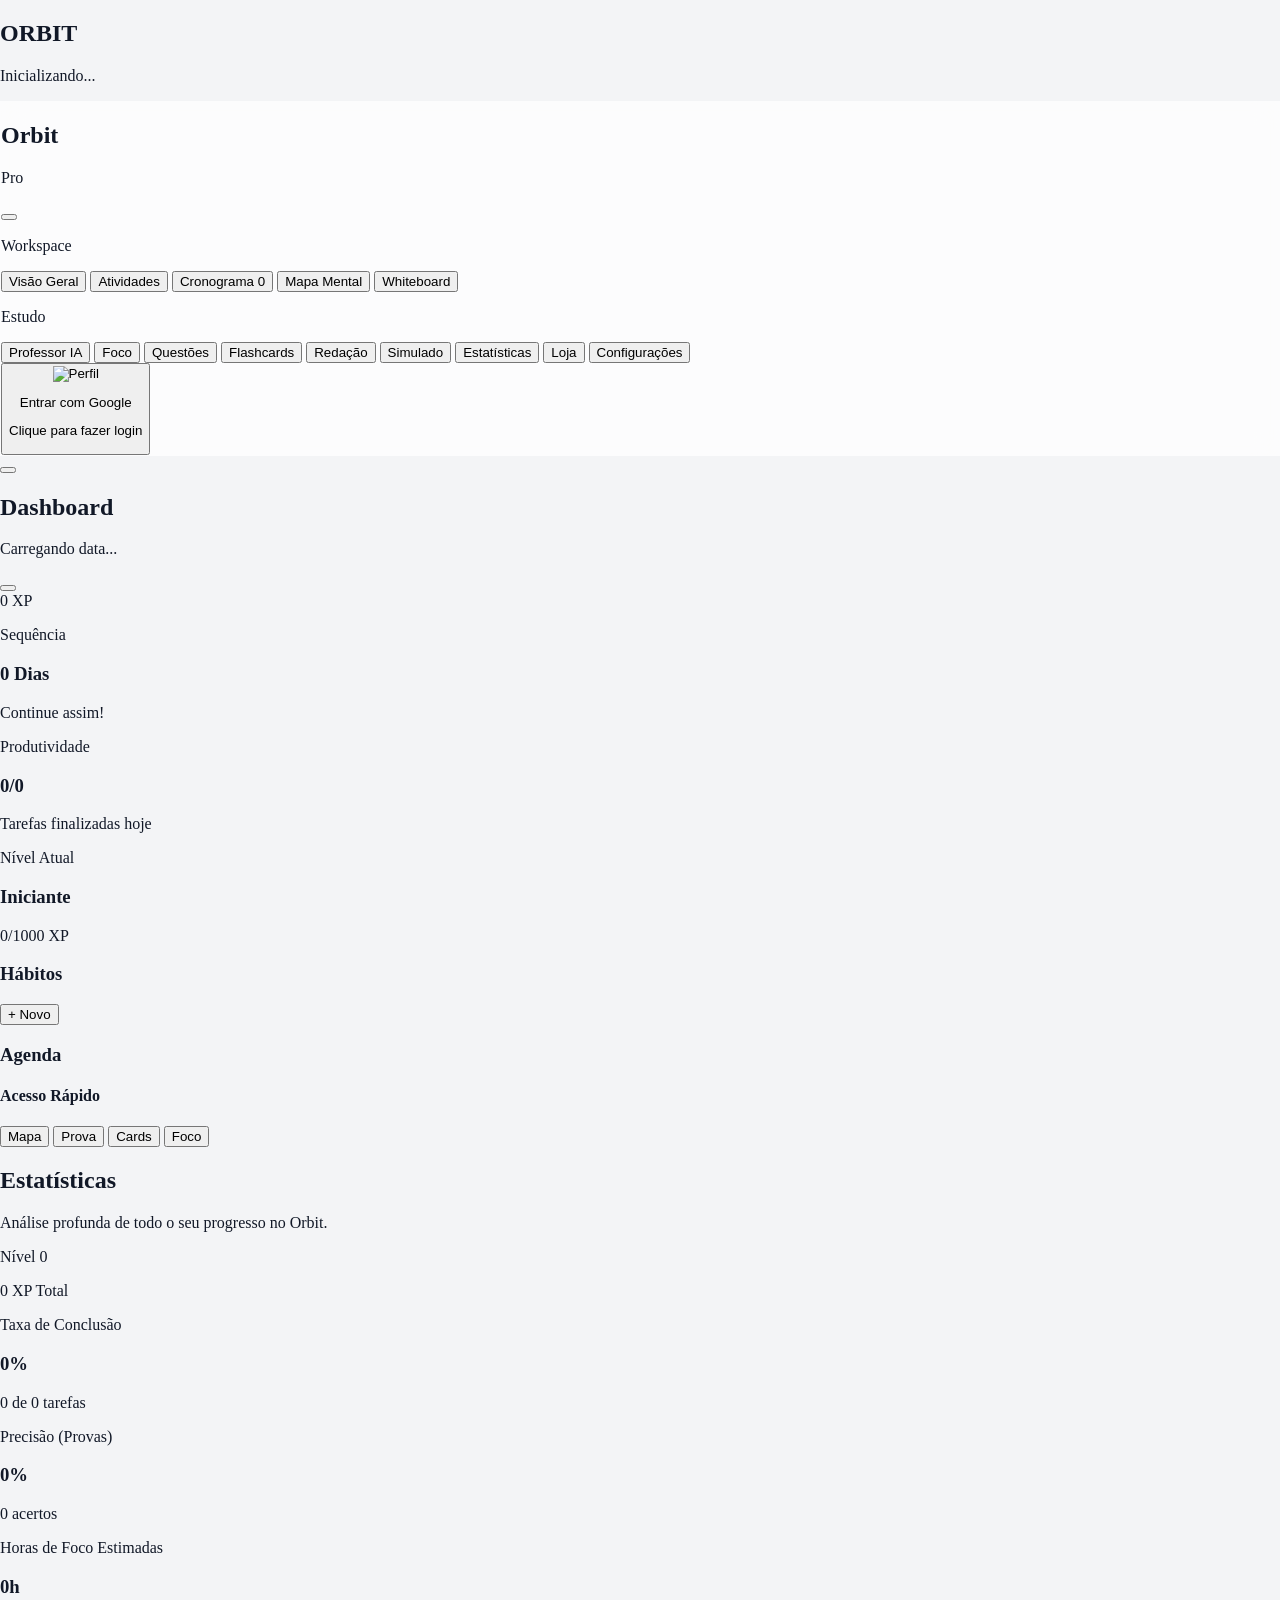
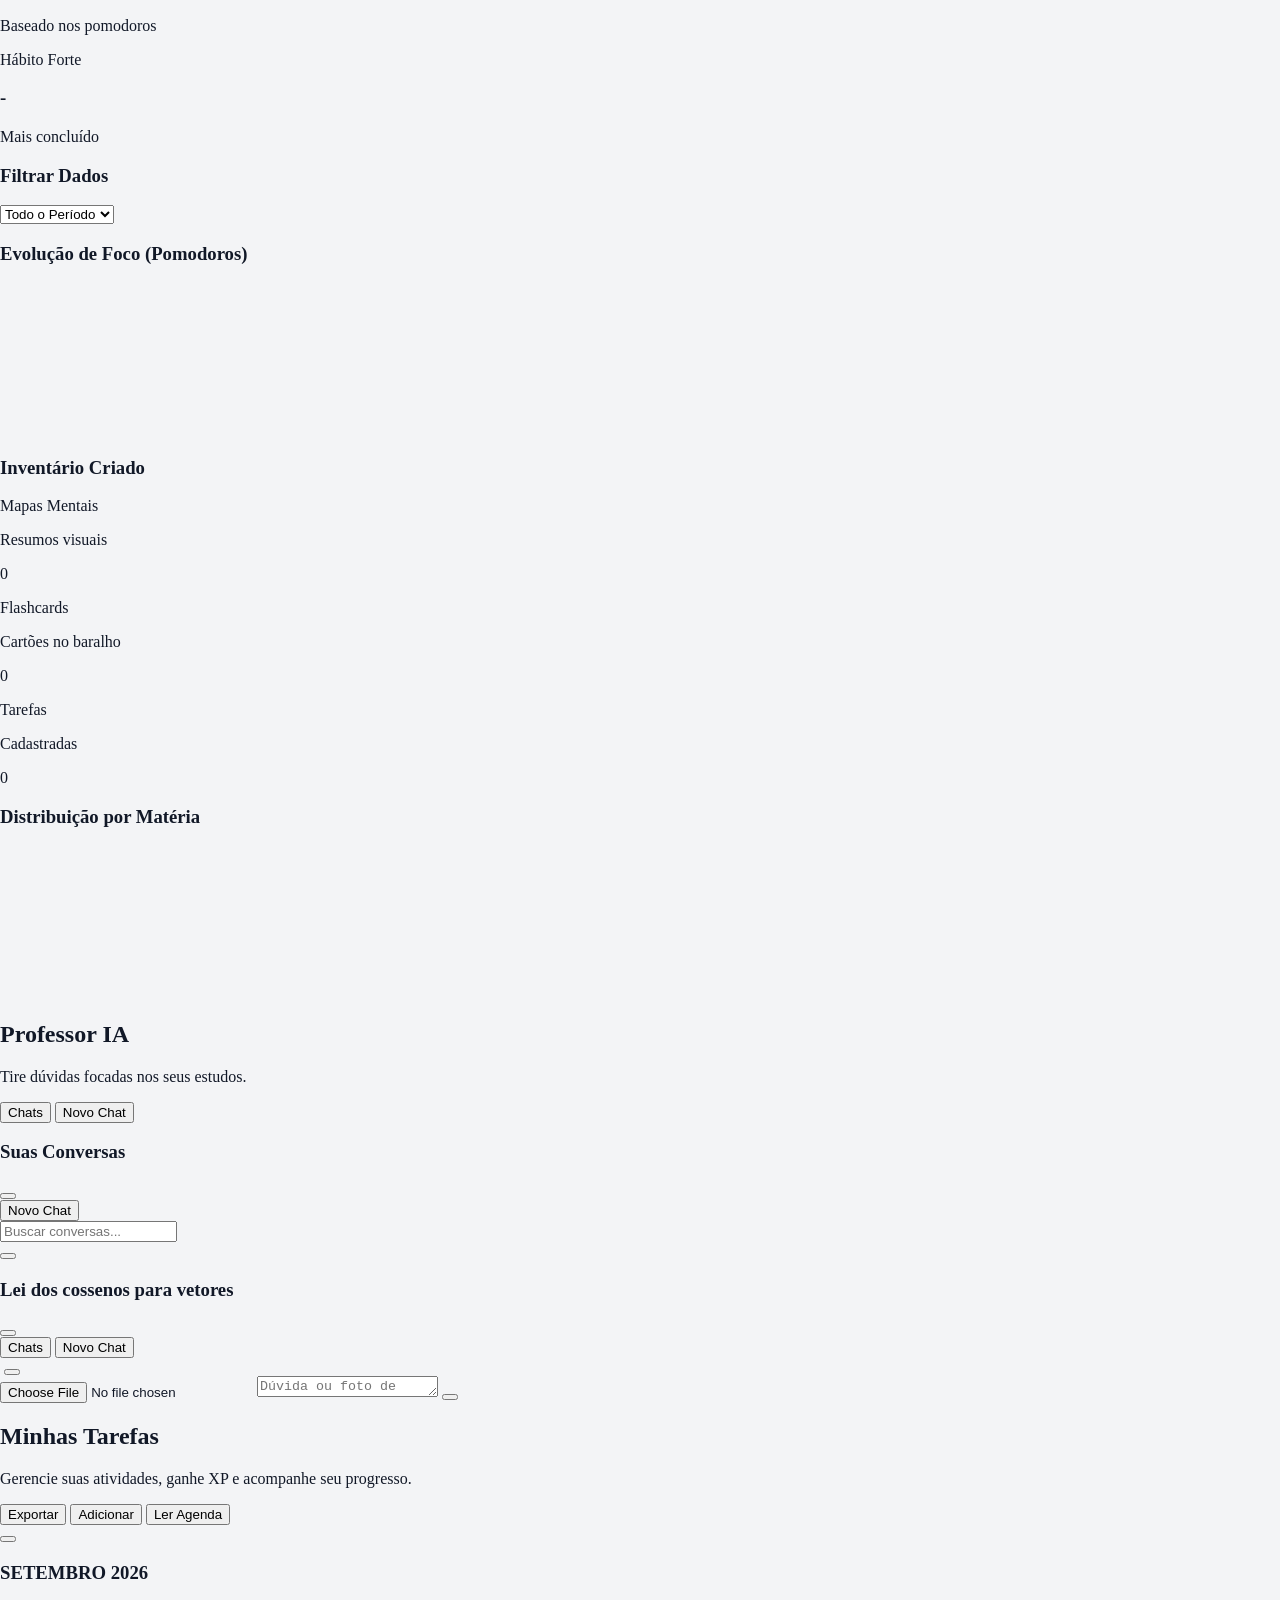
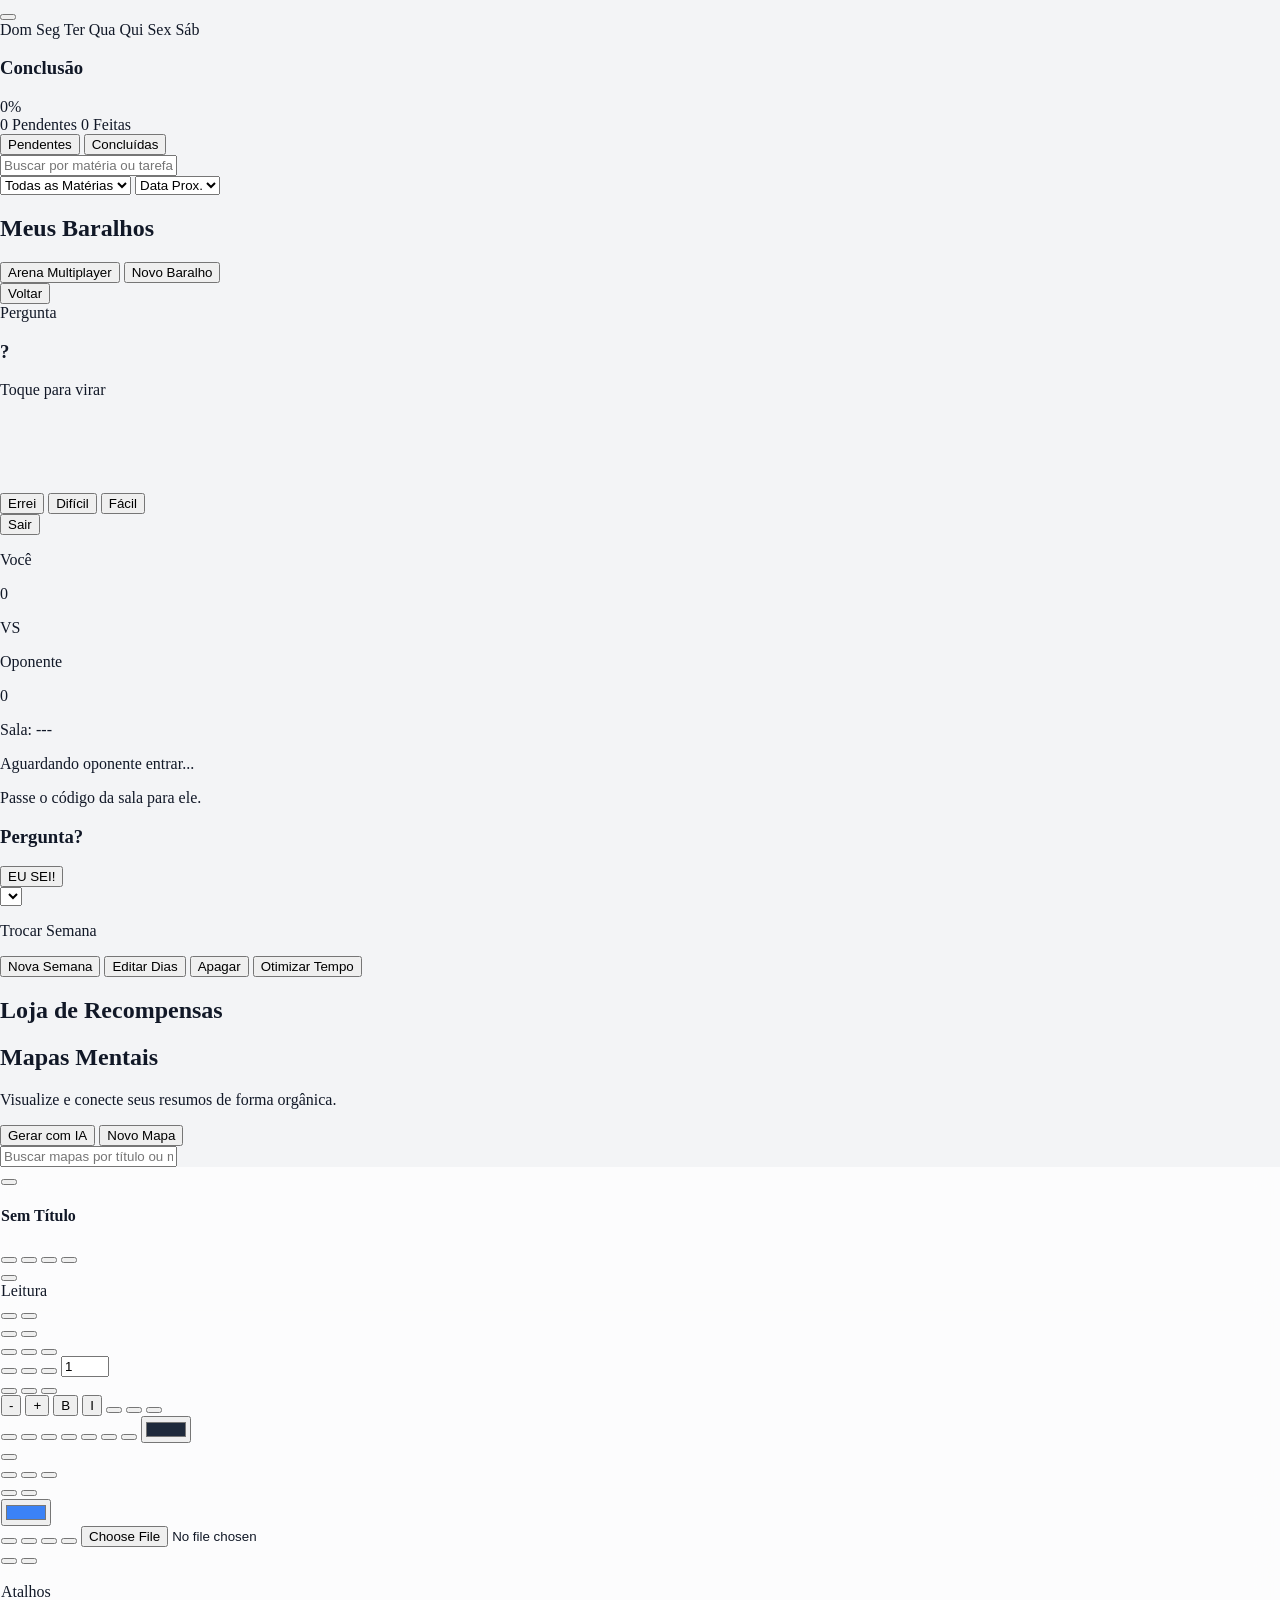
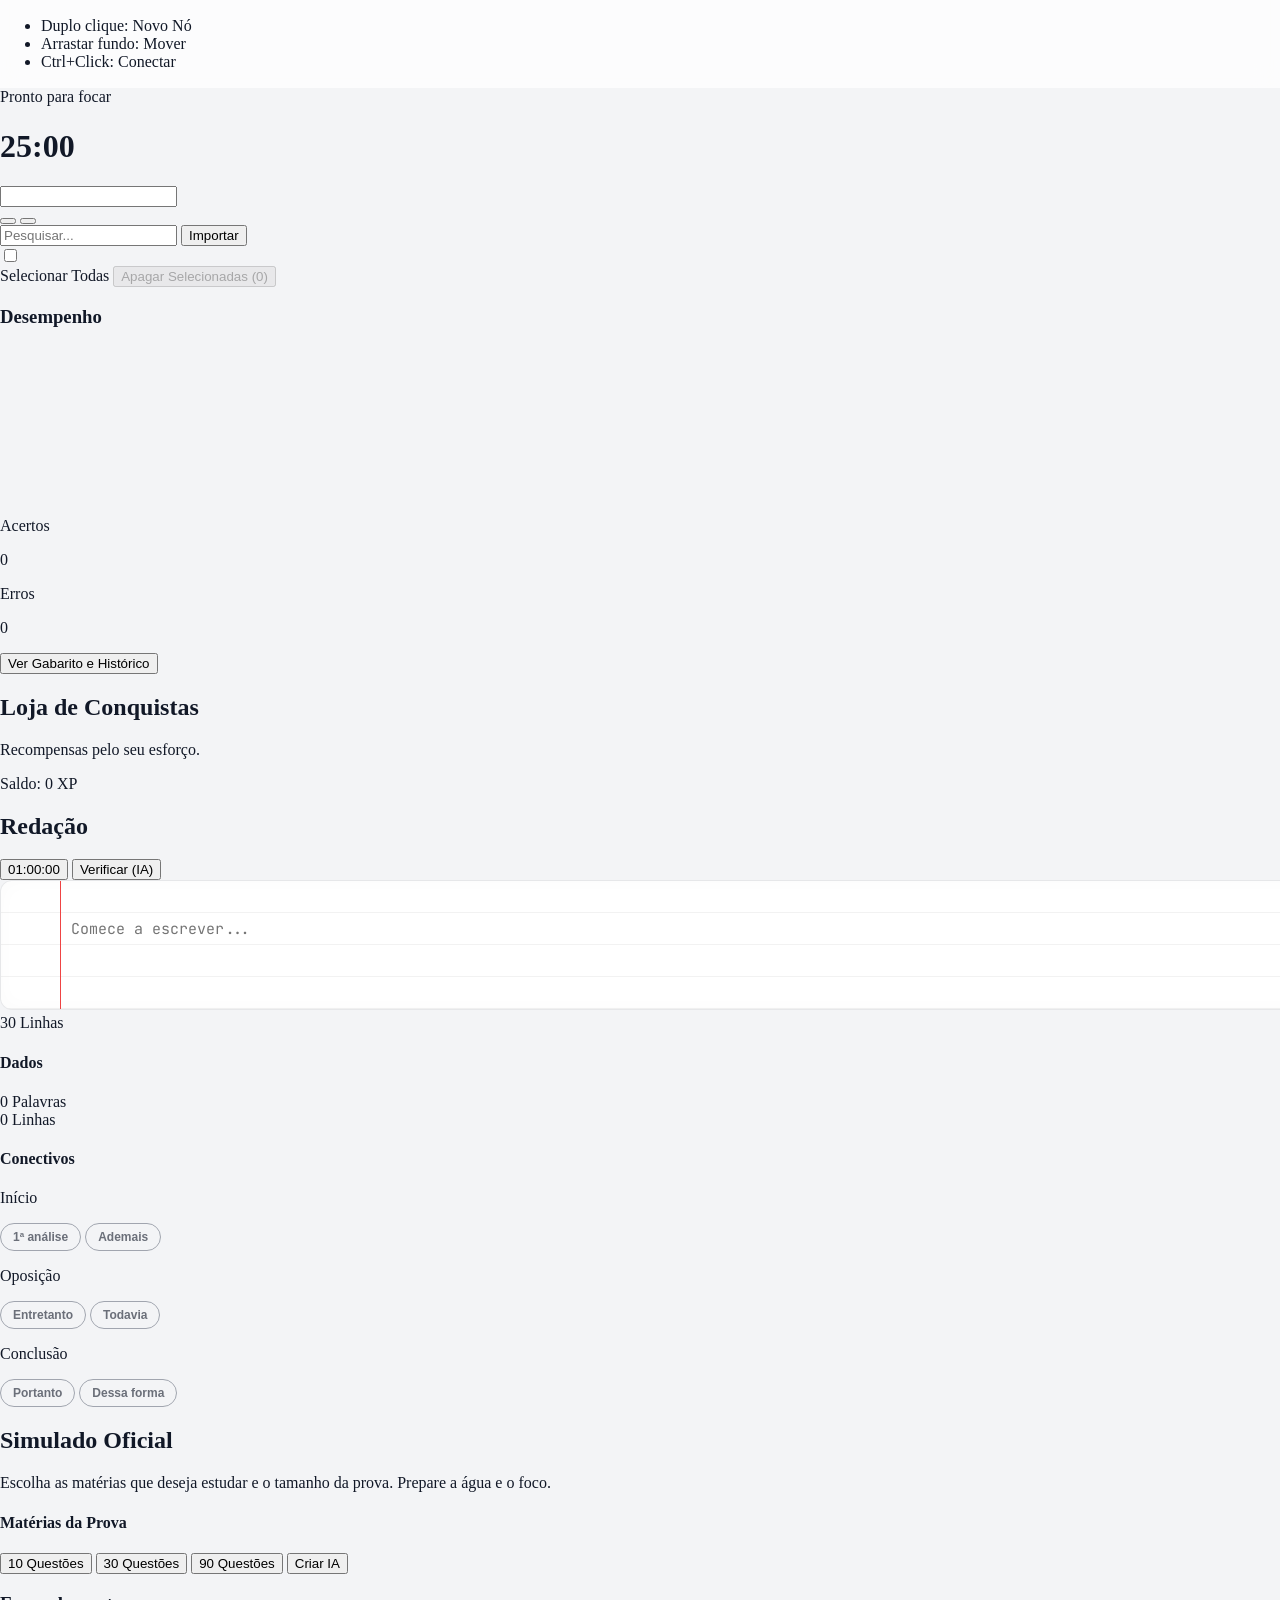
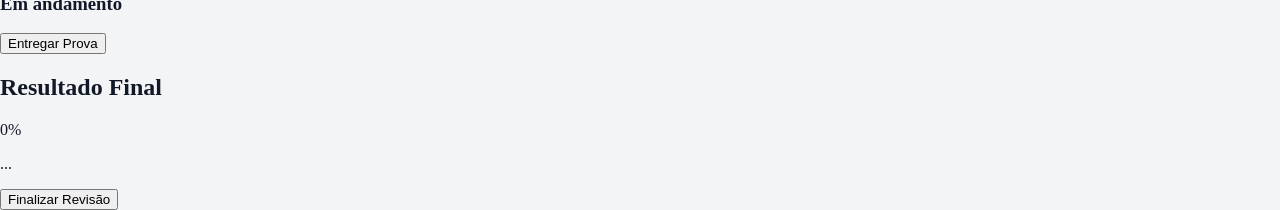
==== commit d24f4ef9: "Update index.html" ====
--- a/index.html
+++ b/index.html
@@ -16,6 +16,9 @@
     <script src="https://cdn.tailwindcss.com"></script>
     <script src="https://cdn.jsdelivr.net/npm/chart.js"></script>
     <script src="https://unpkg.com/@phosphor-icons/web"></script>
+    <link rel="stylesheet" href="https://cdn.jsdelivr.net/npm/katex@0.16.9/dist/katex.min.css">
+    <script defer src="https://cdn.jsdelivr.net/npm/katex@0.16.9/dist/katex.min.js"></script>
+    <script defer src="https://cdn.jsdelivr.net/npm/katex@0.16.9/dist/contrib/auto-render.min.js"></script>
     <script src="https://cdnjs.cloudflare.com/ajax/libs/html2canvas/1.4.1/html2canvas.min.js"></script>
 
     <script>
@@ -66,8 +69,8 @@
             /* Light Mode: Clean, Airy, Crisp */
             --bg-main: #f3f4f6;
             --bg-surface: #ffffff;
-            --bg-panel: rgba(255, 255, 255, 0.85);
-            --bg-card: #ffffff;
+            --bg-panel: #ffffffb9;
+            --bg-card: #ffffffde;
             
             --text-main: #111827;
             --text-muted: #6b7280;
@@ -241,6 +244,10 @@
             z-index: 20;
         }
 
+        #btn-manage-perms {
+            display:none;
+        }
+
         /* 3D Flashcards */
         .perspective-1000 { perspective: 1000px; }
         .transform-style-3d { transform-style: preserve-3d; }
@@ -283,6 +290,37 @@
 
         #toast-area {
             inset: auto 32px 32px auto;
+        }
+
+        #wb-drag-handle {
+            touch-action: none;
+        }
+
+        #custom-cursor {
+            transform: translate(-50%, -50%);
+        }
+
+        #whiteboard-canvas {
+            object-fit: contain;
+        }
+
+        :root #activity-date {
+            color-scheme: white;
+        }
+
+        .theme-dark #activity-date {
+            color-scheme: dark;
+        }
+
+        #chest-rays {
+            background: conic-gradient(from 0deg, transparent 0%, var(--chest-color) 5%, transparent 10%, transparent 45%, var(--chest-color) 50%, transparent 55%, transparent 90%, var(--chest-color) 95%, transparent 100%); 
+            animation: spin-rays 15s linear infinite; 
+            filter: blur(30px);
+        }
+
+        #chest-i {
+            filter: drop-shadow(0 20px 30px rgba(0,0,0,0.8)) drop-shadow(0 0 40px var(--chest-color)); 
+            color: var(--chest-color);
         }
             </style>
     </head>
@@ -330,6 +368,9 @@
                 <button onclick="router('dashboard')" id="nav-dashboard" class="w-full flex items-center px-4 py-3 rounded-xl text-txt-muted hover:bg-brand-50 hover:text-brand-700 transition-all font-medium text-sm group">
                     <i class="ph ph-squares-four text-lg mr-3 group-hover:scale-110 transition-transform"></i> Visão Geral
                 </button>
+                <button onclick="router('activities')" id="nav-activities" class="w-full flex items-center px-4 py-3 rounded-xl text-txt-muted hover:bg-brand-50 hover:text-brand-700 transition-all font-medium text-sm group">
+                    <i class="ph ph-address-book text-lg mr-3 group-hover:scale-110 transition-transform"></i> Atividades
+                </button>
                 <button onclick="router('cronograma')" id="nav-cronograma" class="w-full flex items-center px-4 py-3 rounded-xl text-txt-muted hover:bg-brand-50 hover:text-brand-700 transition-all font-medium text-sm group">
                     <i class="ph ph-calendar-check text-lg mr-3 group-hover:scale-110 transition-transform"></i> Cronograma
                     <span id="badge-tasks" class="ml-auto text-[10px] bg-brand-500 text-white px-2 py-0.5 rounded-full font-bold shadow-sm hidden">0</span>
@@ -342,12 +383,15 @@
                 </button>
 
                 <p class="px-4 text-[10px] font-bold text-txt-light uppercase tracking-widest mb-2 mt-6">Estudo</p>
-                
+                <button onclick="ProfessorIA.checkAndOpen()" id="nav-professor" class="w-full flex items-center px-4 py-3 rounded-xl text-txt-muted hover:bg-brand-50 hover:text-brand-700 transition-all font-medium text-sm group">
+                    <i class="ph ph-robot text-lg mr-3 group-hover:scale-110 transition-transform"></i> Professor IA
+                </button>
+
                 <button onclick="router('foco')" id="nav-foco" class="w-full flex items-center px-4 py-3 rounded-xl text-txt-muted hover:bg-brand-50 hover:text-brand-700 transition-all font-medium text-sm group">
                     <i class="ph ph-timer text-lg mr-3 group-hover:scale-110 transition-transform"></i> Foco
                 </button>
                 <button onclick="router('questoes')" id="nav-questoes" class="w-full flex items-center px-4 py-3 rounded-xl text-txt-muted hover:bg-brand-50 hover:text-brand-700 transition-all font-medium text-sm group">
-                    <i class="ph ph-graduation-cap text-lg mr-3 group-hover:scale-110 transition-transform"></i> Vestibular
+                    <i class="ph ph-graduation-cap text-lg mr-3 group-hover:scale-110 transition-transform"></i> Questões
                 </button>
                 <button onclick="router('flashcards')" id="nav-flashcards" class="w-full flex items-center px-4 py-3 rounded-xl text-txt-muted hover:bg-brand-50 hover:text-brand-700 transition-all font-medium text-sm group">
                     <i class="ph ph-cards text-lg mr-3 group-hover:scale-110 transition-transform"></i> Flashcards
@@ -358,46 +402,29 @@
                 <button onclick="router('simulado')" id="nav-simulado" class="w-full flex items-center px-4 py-3 rounded-xl text-txt-muted hover:bg-brand-50 hover:text-brand-700 transition-all font-medium text-sm group">
                     <i class="ph ph-timer text-lg mr-3 group-hover:scale-110 transition-transform"></i> Simulado
                 </button>
+                <button onclick="router('estatisticas')" id="nav-estatisticas" class="w-full flex items-center px-4 py-3 rounded-xl text-txt-muted hover:bg-brand-50 hover:text-brand-700 transition-all font-medium text-sm group">
+                    <i class="ph ph-chart-polar text-lg mr-3 group-hover:scale-110 transition-transform"></i> Estatísticas
+                    <i id="lock-estatisticas" class="ph-bold ph-lock ml-auto text-xs opacity-50"></i>
+                </button>
                 <button onclick="router('loja')" id="nav-loja" class="w-full flex items-center px-4 py-3 rounded-xl text-txt-muted hover:bg-brand-50 hover:text-brand-700 transition-all font-medium text-sm group">
                     <i class="ph ph-storefront text-lg mr-3 group-hover:scale-110 transition-transform"></i> Loja
                 </button>
+                <button onclick="router('settings')" id="nav-settings" class="w-full flex items-center px-4 py-3 rounded-xl text-txt-muted hover:bg-brand-50 hover:text-brand-700 transition-all font-medium text-sm group">
+                    <i class="ph ph-gear-six text-lg mr-3 group-hover:scale-110 transition-transform"></i> Configurações
+                </button>
             </nav>
 
             <!-- User Profile -->
-            <div class="p-4 border-t border-white/5 bg-bg-surface/50 relative">
-                <button onclick="toggleUserMenu()" class="w-full flex items-center gap-3 p-3 rounded-xl hover:bg-bg-main transition-colors group">
-                    <div class="relative">
-                        <img title="Perfil" id="user-avatar" src="https://ui-avatars.com/api/?name=Estudante&background=random" class="w-10 h-10 rounded-full border-2 border-brand-200 group-hover:border-brand-500 transition-colors">
-                        <span class="absolute bottom-0 right-0 w-2.5 h-2.5 bg-green-500 border-2 border-bg-surface rounded-full"></span>
-                    </div>
-                    <div class="flex-1 min-w-0 text-left">
-                        <p id="user-name" class="text-sm font-bold text-txt-main truncate">Visitante</p>
-                        <p class="text-xs text-txt-muted truncate">Estudante</p>
-                    </div>
-                    <i class="ph-bold ph-caret-up text-txt-muted group-hover:text-brand-600"></i>
-                </button>
-
-                <!-- Popover Menu -->
-                <div id="user-menu" class="absolute bottom-[85px] left-4 right-4 bg-bg-surface rounded-2xl shadow-float border border-white/10 hidden flex-col overflow-hidden animate-scale-in origin-bottom z-50 ring-1 ring-black/5">
-                    <div class="px-4 py-3 border-b border-white/5 bg-bg-main/50">
-                        <p class="text-[10px] font-bold text-txt-muted uppercase tracking-wider">Gerenciar</p>
-                    </div>
-                    <div class="p-2 space-y-1">
-                        <button onclick="openSettings()" class="w-full px-3 py-2.5 rounded-lg text-sm text-txt-main hover:bg-brand-50 hover:text-brand-700 flex items-center gap-3 text-left transition-colors">
-                            <i class="ph-bold ph-gear"></i> Ajustes
-                        </button>
-                        <button onclick="openSettings(), Settings.tab('data')" class="w-full px-3 py-2.5 rounded-lg text-sm text-txt-main hover:bg-brand-50 hover:text-brand-700 flex items-center gap-3 text-left transition-colors">
-                            <i class="ph-bold ph-cloud"></i> Dados & API
-                        </button>
-                        <button onclick="openTrash()" class="w-full px-3 py-2.5 rounded-lg text-sm text-txt-main hover:bg-red-50 hover:text-red-600 flex items-center gap-3 text-left transition-colors">
-                            <i class="ph-bold ph-trash"></i> Lixeira
-                        </button>
-                        <div class="h-px bg-white/10 my-1 mx-2"></div>
-                        <button onclick="Auth.login()" id="btn-auth" class="w-full px-3 py-2.5 rounded-lg text-sm text-brand-600 font-bold hover:bg-brand-50 flex items-center justify-between text-left transition-colors">
-                            <span>Login</span> <i class="ph-bold ph-sign-in"></i>
-                        </button>
-                    </div>
-                </div>
+            <div class="p-4 border-t border-white/5 bg-bg-surface/50 flex items-center justify-between shrink-0">
+                    <button title="Conta do Google" onclick="Settings.tab('data', true)" class="bg-bg-main hover:scale-105 w-full flex items-center gap-3 pt-3 pl-3 pb-3 rounded-xl transition-colors group">
+                        <div class="relative">
+                            <img title="Perfil" id="user-avatar" src="https://i.ibb.co/WvDK1ByC/google-icon-130924-removebg-preview.png" class="w-10 h-10 rounded-full border-2 border-brand-200 transition-colors">
+                        </div>
+                        <div class="flex-1 min-w-0 text-left">
+                            <p id="user-name" class="text-sm font-bold text-txt-main truncate">Entrar com Google</p>
+                            <p id="placeholder-login" class="text-xs text-txt-muted truncate">Clique para fazer login</p>
+                        </div>
+                    </button>
             </div>
         </aside>
 
@@ -405,28 +432,30 @@
         <main class="flex-1 min-w-0 flex flex-col h-full relative overflow-hidden bg-bg-main transition-colors duration-500">
             
             <!-- Topbar -->
-            <header class="h-20 px-6 md:px-8 flex items-center justify-between z-30 shrink-0 bg-transparent">
-                <div class="flex items-center gap-4">
-                    <button title="Menu" id="sidebarMenu" onclick="toggleSidebar()" class="lg:hidden p-2.5 text-txt-main rounded-xl bg-bg-surface shadow-subtle hover:scale-105 transition-transform"><i class="ph-bold ph-list text-lg"></i></button>
-                    <div>
-                        <h2 id="page-title" class="text-2xl font-extrabold text-txt-main tracking-tight leading-none">Dashboard</h2>
-                        <p id="current-date" class="text-xs font-medium text-txt-muted mt-1 opacity-80 hidden md:block">Carregando data...</p>
+            <header class="h-20 px-4 md:px-8 flex items-center justify-between z-30 shrink-0 bg-transparent gap-4">
+                <div class="flex items-center gap-3 min-w-0 flex-1">
+                    <button title="Menu" id="sidebarMenu" onclick="toggleSidebar()" class="lg:hidden p-2.5 text-txt-main rounded-xl bg-bg-surface shadow-subtle hover:scale-105 transition-transform shrink-0">
+                        <i class="ph-bold ph-list text-lg"></i>
+                    </button>
+                    <div class="min-w-0">
+                        <h2 id="page-title" class="text-xl md:text-2xl font-extrabold text-txt-main tracking-tight leading-none truncate">Dashboard</h2>
+                        <p id="current-date" class="text-xs font-medium text-txt-muted mt-1 opacity-80 hidden md:block truncate">Carregando data...</p>
                     </div>
                 </div>
 
-                <div class="flex items-center gap-3">
-                    <button onclick="toggleZen()" class="w-10 h-10 rounded-full bg-bg-surface border border-white/5 text-txt-muted hover:text-brand-600 hover:shadow-subtle transition-all flex items-center justify-center" title="Modo Zen">
+                <div class="flex items-center gap-2 md:gap-3 shrink-0">
+                    <button onclick="toggleZen()" class="w-10 h-10 rounded-full bg-bg-surface border border-white/5 text-txt-muted hover:text-brand-600 hover:shadow-subtle transition-all flex items-center justify-center shrink-0" title="Modo Zen">
                         <i class="ph-fill ph-arrows-out-simple"></i>
                     </button>
-                    <div class="flex items-center gap-2 bg-bg-surface px-4 py-2 rounded-full shadow-subtle border border-white/5">
+                    <div class="flex items-center gap-1.5 md:gap-2 bg-bg-surface px-3 py-2 rounded-full shadow-subtle border border-white/5 shrink-0">
                         <i class="ph-fill ph-star text-yellow-400 drop-shadow-sm"></i>
-                        <span id="display-xp" class="font-bold text-txt-main text-sm">0 XP</span>
+                        <span id="display-xp" class="font-bold text-txt-main text-xs md:text-sm whitespace-nowrap">0 XP</span>
                     </div>
                 </div>
             </header>
 
             <!-- Scroll Area -->
-            <div id="content-scroll" class="flex-1 overflow-y-auto px-6 md:px-8 pb-8 scroll-smooth relative">
+            <div id="content-scroll" class="flex-1 overflow-y-auto px-6 md:px-8 scroll-smooth relative">
                 
                 <!-- DASHBOARD -->
                 <div id="view-dashboard" class="space-y-8 max-w-7xl mx-auto animate-slide-up">
@@ -499,25 +528,25 @@
                         <div class="bg-bg-surface p-6 rounded-3xl border border-white/5 shadow-subtle h-full flex flex-col">
                             <h4 class="font-bold text-txt-main mb-6 text-sm uppercase tracking-wide opacity-70">Acesso Rápido</h4>
                             <div class="grid grid-cols-2 gap-4 flex-1">
-                                <button onclick="router('mindmap')" class="p-4 bg-bg-main rounded-2xl flex flex-col items-center justify-center gap-2 text-xs font-bold text-txt-muted hover:bg-brand-50 hover:text-brand-600 transition-all group">
+                                <button onclick="router('mindmap', true)" class="p-4 bg-bg-main rounded-2xl flex flex-col items-center justify-center gap-2 text-xs font-bold text-txt-muted hover:bg-brand-50 hover:text-brand-600 transition-all group">
                                     <div class="w-10 h-10 bg-bg-surface dark:bg-white/5 rounded-xl flex items-center justify-center text-brand-500 shadow-sm group-hover:scale-110 transition-transform">
                                         <i class="ph-bold ph-tree-structure text-xl"></i>
                                     </div>
                                     Mapa
                                 </button>
-                                <button onclick="router('questoes')" class="p-4 bg-bg-main rounded-2xl flex flex-col items-center justify-center gap-2 text-xs font-bold text-txt-muted hover:bg-brand-50 hover:text-brand-600 transition-all group">
+                                <button onclick="router('questoes', true)" class="p-4 bg-bg-main rounded-2xl flex flex-col items-center justify-center gap-2 text-xs font-bold text-txt-muted hover:bg-brand-50 hover:text-brand-600 transition-all group">
                                     <div class="w-10 h-10 bg-bg-surface dark:bg-white/5 rounded-xl flex items-center justify-center text-purple-500 shadow-sm group-hover:scale-110 transition-transform">
                                         <i class="ph-bold ph-exam text-xl"></i>
                                     </div>
                                     Prova
                                 </button>
-                                <button onclick="router('flashcards')" class="p-4 bg-bg-main rounded-2xl flex flex-col items-center justify-center gap-2 text-xs font-bold text-txt-muted hover:bg-brand-50 hover:text-brand-600 transition-all group">
+                                <button onclick="router('flashcards', true)" class="p-4 bg-bg-main rounded-2xl flex flex-col items-center justify-center gap-2 text-xs font-bold text-txt-muted hover:bg-brand-50 hover:text-brand-600 transition-all group">
                                     <div class="w-10 h-10 bg-bg-surface dark:bg-white/5 rounded-xl flex items-center justify-center text-orange-500 shadow-sm group-hover:scale-110 transition-transform">
                                         <i class="ph-bold ph-cards text-xl"></i>
                                     </div>
                                     Cards
                                 </button>
-                                <button onclick="router('foco')" class="p-4 bg-bg-main rounded-2xl flex flex-col items-center justify-center gap-2 text-xs font-bold text-txt-muted hover:bg-brand-50 hover:text-brand-600 transition-all group">
+                                <button onclick="router('foco', true)" class="p-4 bg-bg-main rounded-2xl flex flex-col items-center justify-center gap-2 text-xs font-bold text-txt-muted hover:bg-brand-50 hover:text-brand-600 transition-all group">
                                     <div class="w-10 h-10 bg-bg-surface dark:bg-white/5 rounded-xl flex items-center justify-center text-emerald-500 shadow-sm group-hover:scale-110 transition-transform">
                                         <i class="ph-bold ph-timer text-xl"></i>
                                     </div>
@@ -528,14 +557,307 @@
                     </div>
                 </div>
 
+                <div id="view-estatisticas" class="hidden max-w-7xl mx-auto w-full animate-slide-up space-y-6 pb-10">
+    
+                    <div class="flex flex-col md:flex-row justify-between items-start md:items-center gap-4 mb-2 bg-gradient-to-r from-brand-600 to-purple-600 p-8 rounded-3xl text-white shadow-xl shadow-brand-500/20">
+                        <div>
+                            <h2 class="text-3xl font-black tracking-tight flex items-center gap-3">
+                                <i class="ph-fill ph-chart-pie-slice"></i> Estatísticas
+                            </h2>
+                            <p class="text-white/80 mt-1 font-medium">Análise profunda de todo o seu progresso no Orbit.</p>
+                        </div>
+                        <div class="text-right">
+                            <p class="text-xs uppercase tracking-widest font-bold text-white/70">Nível <span id="stat-lvl-display" class="text-white text-lg ml-1">0</span></p>
+                            <p class="text-2xl font-black" id="stat-xp-total">0 XP Total</p>
+                        </div>
+                    </div>
+
+                    <div class="grid grid-cols-2 md:grid-cols-4 gap-4 md:gap-6">
+                        <div class="bg-bg-surface p-5 rounded-2xl border border-white/5 shadow-subtle flex flex-col justify-center relative overflow-hidden">
+                            <i class="ph-duotone ph-check-square-offset absolute -right-4 -bottom-4 text-7xl text-brand-500/10"></i>
+                            <p class="text-[10px] text-txt-muted uppercase font-bold tracking-wider mb-1">Taxa de Conclusão</p>
+                            <h3 class="text-3xl font-black text-txt-main" id="stat-completion-rate">0%</h3>
+                            <p class="text-xs text-brand-500 font-bold mt-1" id="stat-tasks-ratio">0 de 0 tarefas</p>
+                        </div>
+                        <div class="bg-bg-surface p-5 rounded-2xl border border-white/5 shadow-subtle flex flex-col justify-center relative overflow-hidden">
+                            <i class="ph-duotone ph-target absolute -right-4 -bottom-4 text-7xl text-emerald-500/10"></i>
+                            <p class="text-[10px] text-txt-muted uppercase font-bold tracking-wider mb-1">Precisão (Provas)</p>
+                            <h3 class="text-3xl font-black text-txt-main" id="stat-accuracy-rate">0%</h3>
+                            <p class="text-xs text-emerald-500 font-bold mt-1" id="stat-quiz-ratio">0 acertos</p>
+                        </div>
+                        <div class="bg-bg-surface p-5 rounded-2xl border border-white/5 shadow-subtle flex flex-col justify-center relative overflow-hidden">
+                            <i class="ph-duotone ph-hourglass-high absolute -right-4 -bottom-4 text-7xl text-purple-500/10"></i>
+                            <p class="text-[10px] text-txt-muted uppercase font-bold tracking-wider mb-1">Horas de Foco Estimadas</p>
+                            <h3 class="text-3xl font-black text-txt-main" id="stat-focus-hours">0h</h3>
+                            <p class="text-xs text-purple-500 font-bold mt-1">Baseado nos pomodoros</p>
+                        </div>
+                        <div class="bg-bg-surface p-5 rounded-2xl border border-white/5 shadow-subtle flex flex-col justify-center relative overflow-hidden">
+                            <i class="ph-duotone ph-fire absolute -right-4 -bottom-4 text-7xl text-orange-500/10"></i>
+                            <p class="text-[10px] text-txt-muted uppercase font-bold tracking-wider mb-1">Hábito Forte</p>
+                            <h3 class="text-3xl font-black text-txt-main truncate pr-4" id="stat-best-habit">-</h3>
+                            <p class="text-xs text-orange-500 font-bold mt-1">Mais concluído</p>
+                        </div>
+                    </div>
+
+                    <div class="flex justify-between items-center bg-bg-surface p-3 rounded-2xl border border-white/5 shadow-subtle mt-2 mb-4">
+                        <h3 class="text-sm font-bold text-txt-main ml-2"><i class="ph-bold ph-funnel text-brand-500"></i> Filtrar Dados</h3>
+                        <select title="filtrar dados" id="analytics-filter" onchange="Analytics.render()" class="bg-bg-main border border-white/10 rounded-xl px-4 py-2 text-sm font-bold text-txt-main outline-none focus:border-brand-500 transition-all cursor-pointer">
+                            <option value="7">Últimos 7 dias</option>
+                            <option value="30">Últimos 30 dias</option>
+                            <option value="all" selected>Todo o Período</option>
+                        </select>
+                    </div>
+
+                    <div class="grid grid-cols-1 lg:grid-cols-3 gap-6">
+                        
+                        <div class="lg:col-span-2 bg-bg-surface p-6 rounded-3xl border border-white/5 shadow-subtle flex flex-col">
+                            <h3 class="font-bold text-txt-main mb-6 flex items-center gap-2"><i class="ph-fill ph-trend-up text-brand-500"></i> Evolução de Foco (Pomodoros)</h3>
+                            <div class="relative flex-1 min-h-[250px] w-full flex items-center justify-center">
+                                <canvas id="chart-evolution"></canvas>
+                            </div>
+                        </div>
+
+                        <div class="bg-bg-surface p-6 rounded-3xl border border-white/5 shadow-subtle flex flex-col">
+                            <h3 class="font-bold text-txt-main mb-6 flex items-center gap-2"><i class="ph-fill ph-brain text-purple-500"></i> Inventário Criado</h3>
+                            
+                            <div class="space-y-4 flex-1 flex flex-col justify-center">
+                                <div class="flex items-center justify-between p-4 bg-bg-main rounded-2xl border border-white/5">
+                                    <div class="flex items-center gap-3">
+                                        <div class="w-10 h-10 rounded-xl bg-blue-500/10 text-blue-500 flex items-center justify-center text-xl"><i class="ph-fill ph-tree-structure"></i></div>
+                                        <div>
+                                            <p class="font-bold text-txt-main text-sm">Mapas Mentais</p>
+                                            <p class="text-[10px] text-txt-muted uppercase font-bold">Resumos visuais</p>
+                                        </div>
+                                    </div>
+                                    <span class="text-2xl font-black text-blue-500" id="stat-inv-maps">0</span>
+                                </div>
+
+                                <div class="flex items-center justify-between p-4 bg-bg-main rounded-2xl border border-white/5">
+                                    <div class="flex items-center gap-3">
+                                        <div class="w-10 h-10 rounded-xl bg-orange-500/10 text-orange-500 flex items-center justify-center text-xl"><i class="ph-fill ph-cards"></i></div>
+                                        <div>
+                                            <p class="font-bold text-txt-main text-sm">Flashcards</p>
+                                            <p class="text-[10px] text-txt-muted uppercase font-bold">Cartões no baralho</p>
+                                        </div>
+                                    </div>
+                                    <span class="text-2xl font-black text-orange-500" id="stat-inv-cards">0</span>
+                                </div>
+
+                                <div class="flex items-center justify-between p-4 bg-bg-main rounded-2xl border border-white/5">
+                                    <div class="flex items-center gap-3">
+                                        <div class="w-10 h-10 rounded-xl bg-emerald-500/10 text-emerald-500 flex items-center justify-center text-xl"><i class="ph-fill ph-check-square-offset"></i></div>
+                                        <div>
+                                            <p class="font-bold text-txt-main text-sm">Tarefas</p>
+                                            <p class="text-[10px] text-txt-muted uppercase font-bold">Cadastradas</p>
+                                        </div>
+                                    </div>
+                                    <span class="text-2xl font-black text-emerald-500" id="stat-inv-tasks">0</span>
+                                </div>
+                            </div>
+                        </div>
+
+                        <div class="lg:col-span-3 bg-bg-surface p-6 rounded-3xl border border-white/5 shadow-subtle flex flex-col">
+                            <h3 class="font-bold text-txt-main mb-6 flex items-center gap-2"><i class="ph-fill ph-books text-brand-500"></i> Distribuição por Matéria</h3>
+                            <div class="relative flex-1 min-h-[350px] w-full flex items-center justify-center">
+                                <canvas id="chart-subjects"></canvas>
+                            </div>
+                        </div>
+
+                    </div>
+                </div>
+
+                <div id="view-professor" class="hidden h-full flex flex-col animate-slide-up max-w-6xl mx-auto w-full pb-6">
+                    
+                    <div id="prof-mobile-overlay" onclick="ProfessorIA.toggleSidebar()" class="fixed inset-0 bg-black/50 backdrop-blur-sm z-30 hidden md:hidden transition-opacity"></div>
+
+                    <div class="flex justify-between items-center mb-4 shrink-0 px-2 relative z-10">
+                        <div>
+                            <h2 class="text-2xl font-bold text-txt-main flex items-center gap-2">
+                                <i class="ph-bold ph-chalkboard-teacher text-brand-500"></i> Professor IA
+                            </h2>
+                            <p class="text-sm text-txt-muted mt-1">Tire dúvidas focadas nos seus estudos.</p>
+                        </div>
+                        <div class="flex gap-2">
+                            <button onclick="ProfessorIA.toggleSidebar()" class="md:hidden bg-bg-surface border border-white/5 hover:bg-brand-50 hover:text-brand-600 text-txt-muted px-4 py-2 rounded-xl transition-colors font-bold text-sm shadow-sm flex items-center gap-2">
+                                <i class="ph-bold ph-list-dashes text-lg"></i> Chats
+                            </button>
+                            <button onclick="ProfessorIA.createNewChat()" class="hidden md:flex bg-brand-600 hover:bg-brand-700 text-white px-5 py-2.5 rounded-xl transition-colors font-bold text-sm shadow-md shadow-brand-500/20 items-center gap-2">
+                                <i class="ph-bold ph-plus"></i> Novo Chat
+                            </button>
+                        </div>
+                    </div>
+
+                    <div class="flex-1 flex gap-6 overflow-hidden min-h-0 relative">
+                        
+                        <div id="prof-sidebar" class="absolute md:static inset-y-0 left-0 w-72 md:w-64 bg-bg-surface md:bg-transparent border border-white/10 md:border-transparent rounded-3xl p-5 md:p-0 shadow-2xl md:shadow-none flex flex-col md:flex gap-4 transform -translate-x-[120%] md:translate-x-0 transition-transform duration-300 z-40">
+                            <div class="flex justify-between items-center md:hidden mb-2">
+                                <h3 class="font-bold text-txt-main text-lg">Suas Conversas</h3>
+                                <button onclick="ProfessorIA.toggleSidebar()" class="w-8 h-8 flex items-center justify-center bg-bg-main hover:bg-red-50 hover:text-red-500 rounded-full text-txt-muted transition-colors"><i class="ph-bold ph-x"></i></button>
+                            </div>
+                            
+                            <button onclick="ProfessorIA.createNewChat()" class="md:hidden w-full bg-brand-600 hover:bg-brand-700 text-white px-4 py-3 rounded-xl transition-colors font-bold text-sm shadow-sm flex justify-center items-center gap-2 shrink-0">
+                                <i class="ph-bold ph-plus"></i> Novo Chat
+                            </button>
+
+                            <div class="relative shrink-0">
+                                <i class="ph-bold ph-magnifying-glass absolute left-3 top-1/2 -translate-y-1/2 text-txt-muted"></i>
+                                <input type="text" id="prof-search-chat" oninput="ProfessorIA.renderChatList(this.value)" placeholder="Buscar conversas..." class="w-full bg-bg-surface md:bg-bg-main border border-white/5 focus:border-brand-500 rounded-xl py-3 pl-10 pr-3 text-xs font-bold text-txt-main outline-none transition-all shadow-subtle">
+                            </div>
+                            
+                            <div id="prof-chat-list" class="flex-1 overflow-y-auto custom-scrollbar flex flex-col gap-2 pr-1 pb-4">
+                                </div>
+                        </div>
+
+                        <div class="flex-1 bg-bg-surface border border-white/5 rounded-[2rem] flex flex-col overflow-hidden shadow-subtle relative z-10">
+                            
+                            <div class="bg-bg-main/50 border-b border-white/5 px-6 py-3 flex justify-between items-center shrink-0">
+                                <div class="flex items-center gap-3 overflow-hidden">
+                                    <button onclick="ProfessorIA.toggleSidebar()" class="hidden md:flex w-8 h-8 rounded-lg bg-bg-surface border border-white/5 items-center justify-center text-txt-muted hover:text-brand-500 hover:border-brand-500/30 transition-all shrink-0" title="Mostrar/Esconder Histórico">
+                                        <i class="ph-bold ph-list text-lg"></i>
+                                    </button>
+                                    
+                                    <h3 id="prof-current-chat-title" class="font-bold text-txt-main text-sm truncate">Lei dos cossenos para vetores</h3>
+                                    
+                                    <button onclick="ProfessorIA.renameChat()" class="w-7 h-7 rounded-lg bg-bg-surface border border-white/5 flex items-center justify-center text-txt-muted hover:text-brand-500 hover:border-brand-500/30 transition-all shrink-0" title="Renomear Conversa">
+                                        <i class="ph-bold ph-pencil-simple"></i>
+                                    </button>
+                                </div>
+                                <div class="flex gap-2">
+                                    <button onclick="ProfessorIA.toggleSidebar()" class="md:hidden bg-bg-surface border border-white/5 hover:bg-brand-50 hover:text-brand-600 text-txt-muted px-4 py-2 rounded-xl transition-colors font-bold text-sm shadow-sm flex items-center gap-2">
+                                        <i class="ph-bold ph-list-dashes text-lg"></i> Chats
+                                    </button>
+                                    <button onclick="ProfessorIA.createNewChat()" class="hidden md:flex bg-brand-600 hover:bg-brand-700 text-white px-5 py-2.5 rounded-xl transition-colors font-bold text-sm shadow-md shadow-brand-500/20 items-center gap-2">
+                                        <i class="ph-bold ph-plus"></i> Novo Chat
+                                    </button>
+                                </div>
+                            </div>
+
+                            <div id="prof-chat-box" class="flex-1 p-6 overflow-y-auto custom-scrollbar flex flex-col gap-5">
+                                </div>
+
+                            <div id="prof-image-preview-container" class="hidden px-6 mb-2 relative">
+                                <div class="relative inline-block border-2 border-brand-500 rounded-xl p-1 bg-bg-main shadow-lg">
+                                    <img id="prof-img-element" class="h-16 w-auto rounded-lg object-contain" src="" />
+                                    <button onclick="ProfessorIA.removeImage()" class="absolute -top-3 -right-3 bg-red-500 text-white rounded-full w-6 h-6 flex items-center justify-center text-xs shadow-md hover:scale-110 transition-transform"><i class="ph-bold ph-x"></i></button>
+                                </div>
+                            </div>
+
+                            <div class="rounded-[2rem] flex items-end gap-3 p-4 bg-bg-main shrink-0">
+                                <label title="Anexar Imagem" class="w-12 h-12 shrink-0 bg-bg-surface hover:bg-brand-50 text-txt-muted hover:text-brand-600 rounded-2xl flex items-center justify-center transition-all cursor-pointer border border-white/5 shadow-sm mb-0.5">
+                                    <i class="ph-bold ph-paperclip text-xl"></i>
+                                    <input type="file" id="prof-file-input" accept="image/*" class="hidden" onchange="ProfessorIA.handleImageSelect(this)">
+                                </label>
+
+                                <textarea id="prof-chat-input" rows="1" placeholder="Dúvida ou foto de questão..." class="flex-1 bg-bg-surface border border-white/5 focus:border-brand-500 rounded-2xl py-3.5 px-4 text-sm font-medium text-txt-main outline-none transition-all resize-none custom-scrollbar min-h-[52px] max-h-[150px]" oninput="this.style.height = ''; this.style.height = this.scrollHeight + 'px'"></textarea>
+                                
+                                <button id="btn-prof-send" onclick="ProfessorIA.sendMessage()" title="Enviar" class="w-12 h-12 shrink-0 bg-brand-600 hover:bg-brand-700 text-white rounded-2xl flex items-center justify-center transition-all shadow-md shadow-brand-500/20 active:scale-95 mb-0.5">
+                                    <i class="ph-bold ph-paper-plane-right text-xl"></i>
+                                </button>
+                            </div>
+                        </div>
+                    </div>
+                </div>
+
+                <div id="view-activities" class="hidden p-4 md:p-8 max-w-6xl mx-auto w-full animate-slide-up">
+                    <header class="flex flex-col md:flex-row justify-between items-center mb-6 gap-4">
+                        <div>
+                            <h2 class="text-2xl font-bold text-txt-main flex items-center gap-2">
+                                <i class="ph-bold ph-check-square-offset text-brand-400"></i> Minhas Tarefas
+                            </h2>
+                            <p class="text-sm text-txt-muted">Gerencie suas atividades, ganhe XP e acompanhe seu progresso.</p>
+                        </div>
+                        
+                        <div class="flex gap-2 w-full md:w-auto">
+                            <button onclick="window.ActivityManager.exportTasks()" class="bg-bg-surface border border-white/10 hover:bg-bg-main text-txt-main px-4 py-2 rounded-xl transition-colors font-bold text-sm shadow-sm flex items-center justify-center gap-2">
+                                <i class="ph-bold ph-export"></i> Exportar
+                            </button>
+                            <button onclick="window.ActivityManager.openModalManual()" class="flex-1 md:flex-none bg-bg-panel hover:bg-brand-600 text-txt-main px-4 py-2 rounded-xl transition-colors font-bold text-sm shadow-md flex items-center justify-center gap-2">
+                                <i class="ph-bold ph-plus"></i> Adicionar
+                            </button>
+                            <button onclick="window.ActivityManager.openModalAI()" class="flex-1 md:flex-none bg-gradient-to-r from-brand-600 to-purple-600 hover:from-brand-500 hover:to-purple-500 text-white px-4 py-2 rounded-xl transition-colors font-bold text-sm shadow-lg shadow-brand-500/20 flex items-center justify-center gap-2">
+                                <i class="ph-bold ph-sparkle"></i> Ler Agenda
+                            </button>
+                        </div>
+                    </header>
+
+                    <div class="grid grid-cols-1 lg:grid-cols-3 gap-6 mb-8">
+                        <div class="lg:col-span-2 bg-bg-surface p-5 rounded-3xl border border-white/5 shadow-subtle flex flex-col overflow-hidden">
+                            <div class="flex justify-between items-center mb-6 px-2">
+                                <button title="-1 mês" onclick="window.ActivityManager.changeMonth(-1)" class="w-8 h-8 flex items-center justify-center rounded-full bg-bg-main hover:bg-brand-50 text-txt-muted hover:text-brand-600 transition-colors shadow-sm"><i class="ph-bold ph-caret-left"></i></button>
+                                <h3 id="calendar-month-display" class="font-black text-txt-main text-sm md:text-base uppercase tracking-widest">SETEMBRO 2026</h3>
+                                <button title="+1 mês" onclick="window.ActivityManager.changeMonth(1)" class="w-8 h-8 flex items-center justify-center rounded-full bg-bg-main hover:bg-brand-50 text-txt-muted hover:text-brand-600 transition-colors shadow-sm"><i class="ph-bold ph-caret-right"></i></button>
+                            </div>
+                            
+                            <div class="grid grid-cols-7 gap-1 md:gap-2 mb-3 text-center px-1">
+                                <span class="text-[10px] font-bold text-txt-muted uppercase">Dom</span>
+                                <span class="text-[10px] font-bold text-txt-muted uppercase">Seg</span>
+                                <span class="text-[10px] font-bold text-txt-muted uppercase">Ter</span>
+                                <span class="text-[10px] font-bold text-txt-muted uppercase">Qua</span>
+                                <span class="text-[10px] font-bold text-txt-muted uppercase">Qui</span>
+                                <span class="text-[10px] font-bold text-txt-muted uppercase">Sex</span>
+                                <span class="text-[10px] font-bold text-txt-muted uppercase">Sáb</span>
+                            </div>
+                            
+                            <div id="act-calendar-grid" class="grid grid-cols-7 gap-y-3 gap-x-1 md:gap-2 flex-1 px-1">
+                                </div>
+                        </div>
+
+                        <div class="bg-bg-surface p-6 rounded-3xl border border-white/5 shadow-subtle flex flex-col justify-center text-center relative overflow-hidden group">
+                            <h3 class="font-bold text-txt-main text-xs uppercase tracking-wider mb-2 opacity-80">Conclusão</h3>
+                            <div>
+                                <span class="text-5xl font-extrabold text-brand-600 drop-shadow-sm" id="act-progress-pct">0%</span>
+                            </div>
+                            
+                            <div class="w-full bg-bg-main h-3 rounded-full mt-5 overflow-hidden border border-white/5 relative">
+                                <div id="act-progress-bar" class="bg-gradient-to-r from-brand-400 to-brand-600 h-full transition-all duration-1000 ease-out w-0"></div>
+                            </div>
+                            
+                            <div class="flex justify-between mt-4 text-xs font-bold text-txt-muted uppercase tracking-wider px-2">
+                                <span id="act-pending-count" class="text-orange-500">0 Pendentes</span>
+                                <span id="act-done-count" class="text-green-500">0 Feitas</span>
+                            </div>
+                        </div>
+                    </div>
+
+                    <div class="flex flex-col md:flex-row justify-between items-center gap-4 mb-6 bg-bg-surface p-2.5 rounded-2xl border border-white/5 shadow-subtle">
+                        
+                        <div class="flex gap-1 w-full md:w-auto bg-bg-main p-1 rounded-xl shrink-0">
+                            <button id="tab-act-pending" onclick="window.ActivityManager.setTab('pending')" class="flex-1 md:w-32 py-2 rounded-lg text-sm font-bold transition-all bg-brand-50 text-brand-600 shadow-sm">Pendentes</button>
+                            <button id="tab-act-done" onclick="window.ActivityManager.setTab('done')" class="flex-1 md:w-32 py-2 rounded-lg text-sm font-bold text-txt-muted hover:text-txt-main hover:bg-white/5 transition-all">Concluídas</button>
+                        </div>
+
+                        <div class="flex flex-1 w-full gap-2">
+                            <div class="relative flex-1">
+                                <i class="ph-bold ph-magnifying-glass absolute left-3 top-1/2 -translate-y-1/2 text-txt-muted"></i>
+                                <input type="text" id="act-search" oninput="window.ActivityManager.render()" placeholder="Buscar por matéria ou tarefa..." class="w-full bg-bg-main border border-transparent focus:border-brand-500 rounded-xl py-2 pl-9 pr-3 text-sm text-txt-main outline-none transition-all placeholder:text-txt-muted/50">
+                            </div>
+                            <select title="filtrar" id="act-filter-subject" onchange="window.ActivityManager.render()" class="bg-bg-main border border-transparent focus:border-brand-500 rounded-xl px-3 py-2 text-sm text-txt-main outline-none transition-all max-w-[110px] md:max-w-[140px] font-medium truncate">
+                                <option value="all">Todas as Matérias</option>
+                                </select>
+                            <select title="filtrar" id="act-sort" onchange="window.ActivityManager.render()" class="bg-bg-main border border-transparent focus:border-brand-500 rounded-xl px-3 py-2 text-sm text-txt-main outline-none transition-all max-w-[110px] md:max-w-[130px] font-medium">
+                                <option value="date">Data Prox.</option>
+                                <option value="priority">Prioridade</option>
+                            </select>
+                        </div>
+                    </div>
+
+                    <div id="activities-container" class="grid grid-cols-1 md:grid-cols-2 lg:grid-cols-3 gap-5">
+                        </div>
+                </div>
+
                 <!-- FLASHCARDS VIEW -->
                 <div id="view-flashcards" class="hidden h-full flex flex-col animate-slide-up max-w-5xl mx-auto">
-                    <div id="fc-decks-view">
-                        <div class="flex justify-between items-center mb-8">
+                    <div id="fc-decks-view">                    
+                        <div class="flex flex-col md:flex-row justify-between items-start md:items-center mb-8 gap-4">
                             <h2 class="text-2xl font-bold text-txt-main">Meus Baralhos</h2>
-                            <button onclick="document.getElementById('modal-create-deck').showModal()" class="bg-brand-600 text-white px-5 py-2.5 rounded-xl font-bold text-sm hover:bg-brand-700 shadow-lg shadow-brand-500/30 transition-all hover:scale-105">
-                                <i class="ph-bold ph-plus"></i> Novo Baralho
-                            </button>
+                            <div class="flex items-center gap-2">
+                                <button onclick="FlashcardBattle.openSetup()" class="bg-gradient-to-r from-orange-500 to-red-500 text-white px-5 py-2.5 rounded-xl font-bold text-sm shadow-lg hover:scale-105 transition-all flex items-center gap-2">
+                                    <i class="ph-bold ph-swords"></i> Arena Multiplayer
+                                </button>
+                                <button onclick="document.getElementById('modal-create-deck').showModal()" class="bg-brand-600 text-white px-5 py-2.5 rounded-xl font-bold text-sm shadow-lg transition-all hover:scale-105 flex items-center gap-2">
+                                    <i class="ph-bold ph-plus"></i> Novo Baralho
+                                </button>
+                            </div>
                         </div>
                         <div id="fc-decks-grid" class="grid grid-cols-1 md:grid-cols-3 gap-6"></div>
                     </div>
@@ -559,23 +881,93 @@
                             </div>
                         </div>
 
-                        <div id="fc-controls" class="mt-10 flex gap-4 opacity-0 transition-opacity pointer-events-none">
-                            <button onclick="Flashcards.next()" class="px-8 py-4 rounded-2xl bg-bg-surface text-txt-main border border-white/10 font-bold hover:bg-brand-50 hover:text-brand-600 hover:border-brand-200 transition-all shadow-subtle flex items-center gap-2">
-                                Próximo <i class="ph-bold ph-arrow-right"></i>
+                        <div id="fc-controls" class="mt-10 flex w-full max-w-md gap-3 opacity-0 transition-opacity pointer-events-none">
+                            <button onclick="Flashcards.next('miss')" class="flex-1 py-4 rounded-xl bg-red-500/10 text-red-500 border border-red-500/20 font-bold hover:bg-red-500 hover:text-white transition-all shadow-sm">
+                                Errei
+                            </button>
+                            <button onclick="Flashcards.next('hard')" class="flex-1 py-4 rounded-xl bg-orange-500/10 text-orange-500 border border-orange-500/20 font-bold hover:bg-orange-500 hover:text-white transition-all shadow-sm">
+                                Difícil
+                            </button>
+                            <button onclick="Flashcards.next('easy')" class="flex-1 py-4 rounded-xl bg-emerald-500/10 text-emerald-500 border border-emerald-500/20 font-bold hover:bg-emerald-500 hover:text-white transition-all shadow-sm">
+                                Fácil
                             </button>
                         </div>
                     </div>
+
+                    <div id="fc-battle-view" class="hidden flex flex-col h-full relative">
+                        <div class="flex justify-between items-center bg-bg-surface p-4 rounded-2xl border border-white/5 shadow-subtle mb-6">
+                            <button onclick="FlashcardBattle.leave()" class="text-red-500 hover:bg-red-500/10 px-3 py-1.5 rounded-lg font-bold text-xs transition-colors"><i class="ph-bold ph-sign-out"></i> Sair</button>
+                            <div class="flex items-center gap-6">
+                                <div class="text-center"><p class="text-[10px] text-txt-muted uppercase font-bold">Você</p><p class="text-2xl font-black text-brand-500" id="battle-score-me">0</p></div>
+                                <div class="text-2xl font-black text-txt-muted opacity-30">VS</div>
+                                <div class="text-center"><p class="text-[10px] text-txt-muted uppercase font-bold" id="battle-opponent-name">Oponente</p><p class="text-2xl font-black text-red-500" id="battle-score-them">0</p></div>
+                            </div>
+                            <div class="text-xs font-mono font-bold text-txt-muted bg-bg-main px-3 py-1.5 rounded-lg border border-white/5">Sala: <span id="battle-room-code" class="text-txt-main">---</span></div>
+                        </div>
+
+                        <div class="flex-1 flex flex-col items-center justify-center relative">
+                            <div class="w-full max-w-lg h-80 bg-bg-surface border border-white/10 shadow-xl rounded-[32px] flex flex-col items-center justify-center p-8 text-center relative overflow-hidden transition-all" id="battle-card">
+                                <div id="battle-waiting" class="text-txt-muted flex flex-col items-center gap-3">
+                                    <i class="ph-bold ph-spinner animate-spin text-4xl text-brand-500"></i>
+                                    <p class="font-bold">Aguardando oponente entrar...</p>
+                                    <p class="text-xs opacity-60">Passe o código da sala para ele.</p>
+                                </div>
+                                <div id="battle-active" class="hidden w-full h-full flex flex-col items-center justify-center">
+                                    <h3 id="battle-card-text" class="text-3xl font-extrabold text-txt-main leading-tight mb-8">Pergunta?</h3>
+                                    
+                                    <div id="battle-buzzer-container" class="w-full">
+                                        <button id="btn-buzzer" onclick="FlashcardBattle.buzz()" class="w-full py-6 bg-red-500 hover:bg-red-600 text-white rounded-2xl font-black text-2xl shadow-[0_10px_0_#b91c1c] active:shadow-[0_0px_0_#b91c1c] active:translate-y-2 transition-all uppercase tracking-widest">
+                                            EU SEI!
+                                        </button>
+                                    </div>
+                                    
+                                </div>
+                            </div>
+                        </div>
+                    </div>
                 </div>
 
                 <!-- CRONOGRAMA VIEW -->
                 <div id="view-cronograma" class="hidden h-full flex flex-col animate-slide-up">
-                    <div class="flex justify-end mb-4 px-2">
-                         <button onclick="distributePomodoro()" class="flex items-center gap-2 text-xs font-bold bg-brand-50 text-brand-600 px-4 py-2 rounded-xl hover:bg-brand-100 transition shadow-sm border border-brand-100">
-                            <i class="ph-fill ph-magic-wand"></i> Otimizar Tempo
-                        </button>
+                    
+                    <div class="flex flex-col mb-6 gap-5 bg-bg-surface p-5 rounded-3xl border border-white/5 shadow-subtle mx-2 mt-2">
+                        
+                        <div class="flex items-center gap-4 w-full">
+                            <div class="w-12 h-12 rounded-2xl bg-brand-50 dark:bg-brand-500/10 text-brand-600 flex items-center justify-center text-2xl shrink-0 border border-brand-100 dark:border-brand-500/20"><i class="ph-fill ph-calendar-check"></i></div>
+                            <div class="flex-1 min-w-0">
+                                <select title="trocar semana" id="schedule-selector" onchange="ScheduleManager.change(this.value)" class="bg-transparent text-txt-main font-black text-xl outline-none cursor-pointer w-full appearance-none truncate">
+                                    </select>
+                                <p class="text-[10px] text-txt-muted uppercase font-bold tracking-wider mt-0.5 flex items-center gap-1"><i class="ph-bold ph-caret-down"></i> Trocar Semana</p>
+                            </div>
+                        </div>
+
+                        <div class="flex items-center gap-3 w-full overflow-x-auto custom-scrollbar pb-2">
+                            <button onclick="ScheduleManager.create()" class="px-5 py-2.5 bg-brand-600 hover:bg-brand-700 text-white rounded-xl text-xs font-bold shadow-md shadow-brand-500/20 transition-all flex items-center gap-2 whitespace-nowrap active:scale-95"><i class="ph-bold ph-plus"></i> Nova Semana</button>
+                            <button onclick="ScheduleManager.openEdit()" class="px-5 py-2.5 bg-bg-main text-txt-main hover:text-brand-500 rounded-xl text-xs font-bold border border-white/5 transition-colors shadow-sm flex items-center gap-2 whitespace-nowrap"><i class="ph-bold ph-sliders-horizontal"></i> Editar Dias</button>
+                            <button onclick="ScheduleManager.remove()" class="px-5 py-2.5 bg-red-50 text-red-600 hover:bg-red-100 rounded-xl text-xs font-bold transition-colors shadow-sm flex items-center gap-2 whitespace-nowrap border border-red-100 dark:border-transparent dark:bg-red-500/10 dark:hover:bg-red-500/20"><i class="ph-bold ph-trash"></i> Apagar</button>
+                            
+                            <button onclick="distributePomodoro()" class="px-5 py-2.5 bg-purple-50 dark:bg-purple-500/10 text-purple-600 rounded-xl text-xs font-bold hover:bg-purple-100 dark:hover:bg-purple-500/20 transition-colors shadow-sm flex items-center gap-2 whitespace-nowrap border border-purple-100 dark:border-transparent"><i class="ph-fill ph-magic-wand"></i> Otimizar Tempo</button>
+                        </div>
+                        
                     </div>
+                    
                     <div class="flex-1 overflow-x-auto pb-4 cursor-grab active:cursor-grabbing" id="kanban-container">
-                        <div class="flex gap-6 min-w-max h-full px-2" id="week-columns"></div>
+                        <div class="flex gap-6 min-w-max h-full px-4" id="week-columns"></div>
+                    </div>
+                </div>
+
+                <div id="view-loja" class="hidden h-full flex flex-col animate-slide-up max-w-6xl mx-auto pt-2">
+                    
+                    <div id="shop-header" class="text-center pb-3 pt-4 shrink-0 transform origin-top overflow-hidden max-h-[300px] opacity-100 scale-100">
+                        <div class="w-16 h-16 bg-yellow-500/10 text-yellow-500 rounded-2xl flex items-center justify-center mx-auto mb-6 shadow-[0_0_30px_rgba(234,179,8,0.2)] border border-yellow-500/20 rotate-12 hover:rotate-0 transition-transform duration-500">
+                            <i class="ph-fill ph-storefront text-4xl"></i>
+                        </div>
+                        <h2 class="text-4xl font-extrabold text-txt-main mb-3 tracking-tight">Loja de Recompensas</h2>
+                    </div>
+                    
+                    <div id="shop-scroll-area" class="flex-1 overflow-y-auto custom-scrollbar px-2 pb-20 pt-5">
+                        <div class="grid grid-cols-1 md:grid-cols-2 lg:grid-cols-3 gap-6" id="shop-grid">
+                            </div>
                     </div>
                 </div>
 
@@ -588,10 +980,10 @@
                                 <p class="text-txt-muted mt-1 text-sm">Visualize e conecte seus resumos de forma orgânica.</p>
                             </div>
                             <div class="flex items-center gap-3">
-                                <button onclick="document.getElementById('modal-ai-map').showModal()" class="px-5 py-3 rounded-2xl bg-brand-50 text-brand-600 font-bold hover:bg-brand-100 transition-colors flex items-center gap-2">
+                                <button onclick="document.getElementById('modal-ai-map').showModal()" class="px-5 py-3 rounded-2xl bg-gradient-to-r from-brand-600 to-purple-600 text-txt-main font-bold transition-colors flex items-center gap-2">
                                     <i class="ph-fill ph-magic-wand"></i> Gerar com IA
                                 </button>
-                                <button onclick="window.MindMap.createNew()" class="px-5 py-3 rounded-2xl bg-brand-600 text-white font-bold shadow-lg hover:scale-105 transition-transform flex items-center gap-2">
+                                <button onclick="document.getElementById('modal-create-map').showModal()" class="px-5 py-3 rounded-2xl bg-brand-600 text-white font-bold shadow-lg hover:scale-105 transition-transform flex items-center gap-2">
                                     <i class="ph-bold ph-plus"></i> Novo Mapa
                                 </button>
                             </div>
@@ -605,33 +997,43 @@
                         </div>
 
                         <div id="mm-list" class="grid grid-cols-1 md:grid-cols-2 lg:grid-cols-3 xl:grid-cols-4 gap-6 pb-20">
-                        </div>
+                    </div>
                 </div>
 
                     <div id="mm-workspace" class="hidden absolute inset-0 z-30 flex flex-col bg-bg-main">
                         <div class="absolute top-4 left-4 right-4 z-40 flex flex-col gap-2 pointer-events-none">
                             <div class="flex items-center gap-2 max-w-full">
                                 <div class="flex shrink-0 items-center gap-2 bg-bg-panel glass p-1.5 rounded-xl shadow-float pointer-events-auto">
-                                <button onclick="MindMap.close()" class="w-9 h-9 rounded-lg hover:bg-black/5 dark:hover:bg-white/10 text-txt-muted flex items-center justify-center transition-colors" title="Voltar"><i class="ph-bold ph-arrow-left"></i></button>       
-                                <div id="mm-header-content" class="flex items-center gap-2 overflow-hidden transition-all duration-300 max-w-[400px] opacity-100">
-                                    <div class="px-2 border-l border-txt-muted/20">
-                                        <h4 id="mm-current-title" class="text-xs font-bold text-txt-main whitespace-nowrap">Sem Título</h4>
-                                    </div>                                
-                                    <div class="flex gap-0.5 justify-center">
-                                        <button onclick="MindMap.zoom(-0.1)" class="w-8 h-8 rounded hover:bg-black/5 dark:hover:bg-white/10 text-txt-muted flex items-center justify-center transition-colors" title="Diminuir zoom"><i class="ph-bold ph-minus"></i></button>
-                                        <button onclick="MindMap.resetZoom()" class="w-8 h-8 rounded hover:bg-black/5 dark:hover:bg-white/10 text-txt-muted flex items-center justify-center transition-colors" title="Resetar zoom"><i class="ph-bold ph-arrow-clockwise"></i></button>
-                                        <button onclick="MindMap.zoom(0.1)" class="w-8 h-8 rounded hover:bg-black/5 dark:hover:bg-white/10 text-txt-muted flex items-center justify-center transition-colors" title="Aumentar zoom"><i class="ph-bold ph-plus"></i></button>
+                                    <button onclick="MindMap.close()" class="w-9 h-9 rounded-lg hover:bg-black/5 dark:hover:bg-white/10 text-txt-muted flex items-center justify-center transition-colors" title="Voltar"><i class="ph-bold ph-arrow-left"></i></button>        
+                                    
+                                    <div id="mm-header-content" class="flex items-center gap-2 overflow-hidden transition-all duration-300 max-w-[400px] opacity-100">
+                                        <div class="px-2 border-l border-txt-muted/20">
+                                            <h4 id="mm-current-title" class="text-xs font-bold text-txt-main whitespace-nowrap">Sem Título</h4>
+                                        </div>                                
+                                        <div class="flex gap-0.5 justify-center">
+                                            <button onclick="MindMap.zoom(-0.1)" class="w-8 h-8 rounded hover:bg-black/5 dark:hover:bg-white/10 text-txt-muted flex items-center justify-center transition-colors" title="Diminuir zoom"><i class="ph-bold ph-minus"></i></button>
+                                            <button onclick="MindMap.resetZoom()" class="w-8 h-8 rounded hover:bg-black/5 dark:hover:bg-white/10 text-txt-muted flex items-center justify-center transition-colors" title="Resetar zoom"><i class="ph-bold ph-arrow-clockwise"></i></button>
+                                            <button onclick="MindMap.zoom(0.1)" class="w-8 h-8 rounded hover:bg-black/5 dark:hover:bg-white/10 text-txt-muted flex items-center justify-center transition-colors" title="Aumentar zoom"><i class="ph-bold ph-plus"></i></button>
+                                            <button id="btn-share-map" onclick="window.MindMap.share()" class="w-8 h-8 rounded-lg hover:bg-brand-50 hover:text-brand-600 text-txt-muted flex items-center justify-center transition-colors" title="Gerar Link de Compartilhamento">
+                                                <i class="ph-bold ph-share-network"></i>
+                                            </button>
+                                        </div>
                                     </div>
+                                    <button id="btn-toggle-header" title="Ocultar Menu" onclick="window.MindMap.toggleHeader()" class="w-8 h-8 rounded-lg hover:bg-black/5 dark:hover:bg-white/10 text-txt-muted flex items-center justify-center transition-colors">
+                                        <i class="ph-bold ph-caret-left"></i>
+                                    </button>
+
+                                    <div class="w-px h-5 bg-txt-muted/20 mx-0.5"></div>
+
+                                    <div id="indicator-readonly" class="hidden ml-1 px-2 py-1 bg-brand-100 text-brand-700 text-[10px] font-bold rounded uppercase border border-brand-200">Leitura</div>
                                 </div>
-                                <button id="btn-toggle-header" title="Ocultar Menu" onclick="window.MindMap.toggleHeader()" class="w-8 h-8 rounded-lg hover:bg-black/5 dark:hover:bg-white/10 text-txt-muted flex items-center justify-center transition-colors">
-                                    <i class="ph-bold ph-caret-left"></i>
-                                </button>
-                                
-                                <div id="indicator-readonly" class="hidden ml-1 px-2 py-1 bg-brand-100 text-brand-700 text-[10px] font-bold rounded uppercase border border-brand-200">Leitura</div>
-                            </div>
-
-            <div id="mm-advanced-toolbar" class="flex-1 flex items-center gap-3 bg-bg-panel glass px-3 py-1.5 rounded-xl shadow-float overflow-x-auto overflow-y-hidden pointer-events-auto custom-scrollbar mm-toolbar">
+
+                <div id="mm-advanced-toolbar" class="flex-1 flex items-center gap-3 bg-bg-panel glass px-3 py-1.5 rounded-xl shadow-float overflow-x-auto overflow-y-hidden pointer-events-auto custom-scrollbar mm-toolbar">
                 <div class="flex items-center gap-1 border-r border-txt-muted/20 pr-3 shrink-0">
+                    <button onclick="MindMap.undo()" class="w-8 h-8 rounded hover:bg-black/5 dark:hover:bg-white/10 text-txt-muted hover:text-brand-500 flex items-center justify-center transition-colors" title="Desfazer (Ctrl+Z)"><i class="ph-bold ph-arrow-u-up-left"></i></button>
+                    <button onclick="MindMap.redo()" class="w-8 h-8 rounded hover:bg-black/5 dark:hover:bg-white/10 text-txt-muted hover:text-brand-500 flex items-center justify-center transition-colors" title="Refazer (Ctrl+Y)"><i class="ph-bold ph-arrow-u-up-right"></i></button>
+                    <div class="w-px h-4 bg-txt-muted/20 mx-1"></div>
+                    
                     <button onclick="MindMap.changeZIndex(1)" class="w-8 h-8 rounded hover:bg-black/5 dark:hover:bg-white/10 text-txt-muted flex items-center justify-center transition-colors" title="Trazer para Frente"><i class="ph-bold ph-stack-plus"></i></button>
                     <button onclick="MindMap.changeZIndex(-1)" class="w-8 h-8 rounded hover:bg-black/5 dark:hover:bg-white/10 text-txt-muted flex items-center justify-center transition-colors" title="Enviar para Trás"><i class="ph-bold ph-stack-minus"></i></button>
                     
@@ -648,9 +1050,9 @@
                 </div>
 
                 <div class="flex items-center gap-1 border-r border-txt-muted/20 pr-3 shrink-0">
-                     <button onclick="MindMap.promptIcon()" class="w-8 h-8 rounded hover:bg-black/5 dark:hover:bg-white/10 text-txt-muted flex items-center justify-center transition-colors" title="Adicionar Emoji no Topo"><i class="ph-bold ph-smiley"></i></button>
-                     <button onclick="MindMap.toggleDone()" class="w-8 h-8 rounded hover:bg-emerald-50 text-emerald-600 flex items-center justify-center transition-colors" title="Marcar como Concluído / Estudado"><i class="ph-bold ph-check-circle"></i></button>
-                     <button onclick="MindMap.promptLink()" class="w-8 h-8 rounded hover:bg-brand-50 text-brand-600 flex items-center justify-center transition-colors" title="Adicionar Link Externo/Vídeo"><i class="ph-bold ph-link"></i></button>
+                    <button onclick="MindMap.openIconPicker()" class="w-8 h-8 rounded hover:bg-black/5 dark:hover:bg-white/10 text-txt-muted flex items-center justify-center transition-colors" title="Adicionar Ícone / Emoji no Topo"><i class="ph-bold ph-smiley"></i></button>
+                    <button onclick="MindMap.toggleDone()" class="w-8 h-8 rounded hover:bg-emerald-50 text-emerald-600 flex items-center justify-center transition-colors" title="Marcar como Concluído / Estudado"><i class="ph-bold ph-check-circle"></i></button>
+                    <button onclick="MindMap.promptLink()" class="w-8 h-8 rounded hover:bg-brand-50 text-brand-600 flex items-center justify-center transition-colors" title="Adicionar Link Externo/Vídeo"><i class="ph-bold ph-link"></i></button>
                 </div>
 
                 <div class="flex items-center gap-1 border-r border-txt-muted/20 pr-3 shrink-0">
@@ -762,33 +1164,51 @@
                     <div class="grid grid-cols-1 md:grid-cols-12 gap-8">
                         <div class="md:col-span-8 space-y-6">
                             <div class="bg-bg-surface p-5 rounded-3xl border border-white/5 shadow-subtle flex flex-wrap gap-4 items-center justify-between sticky top-0 z-10 backdrop-blur-md bg-opacity-90">
-                                <h2 class="font-bold text-xl text-txt-main">Banco de Questões</h2>
-                                <div class="flex gap-3 w-full md:w-auto">
+                                <div class="flex gap-3 w-full">
                                     <input type="text" id="q-search" oninput="Quiz.render()" placeholder="Pesquisar..." class="flex-1 bg-bg-main border-none rounded-xl px-4 py-2.5 text-sm text-txt-main focus:ring-2 focus:ring-brand-500 transition-all">
+                                    
                                     <button onclick="document.getElementById('modal-import').showModal()" class="bg-brand-600 text-white px-5 py-2.5 rounded-xl text-sm font-bold shadow-lg shadow-brand-500/20 hover:bg-brand-700 transition-all flex items-center gap-2 whitespace-nowrap">
                                         <i class="ph-bold ph-upload-simple"></i> Importar
                                     </button>
                                 </div>
                             </div>
-                            <div id="quiz-list" class="space-y-4 pb-20"></div>
+
+                            <div id="bar-manage-quiz" class="hidden flex-wrap justify-between items-center bg-bg-surface p-3 rounded-2xl border border-white/5 shadow-sm mt-4">
+                                <label class="group flex items-center gap-3 cursor-pointer pl-2">
+                                    <input type="checkbox" id="cb-select-all-quiz" onchange="Quiz.toggleSelectAllQuiz(this.checked)" class="hidden">
+                                    <div class="w-5 h-5 rounded-full border-2 border-txt-muted/40 group-has-[:checked]:border-brand-500 group-has-[:checked]:bg-brand-500 flex items-center justify-center transition-all shadow-sm bg-bg-main group-hover:border-brand-500/60">
+                                        <i class="ph-bold ph-check text-white text-[10px] opacity-0 group-has-[:checked]:opacity-100 transition-all transform scale-50 group-has-[:checked]:scale-100"></i>
+                                    </div>
+                                    <span class="text-sm font-bold text-txt-muted group-hover:text-txt-main group-has-[:checked]:text-brand-500 transition-colors select-none">Selecionar Todas</span>
+                                </label>
+                                <button onclick="Quiz.deleteSelectedQuiz()" id="btn-delete-quiz" class="text-xs font-bold bg-red-500/10 text-red-500 border border-red-500/20 hover:bg-red-500 hover:text-white px-5 py-2.5 rounded-lg transition-all disabled:opacity-50 disabled:cursor-not-allowed flex items-center gap-2 shadow-sm" disabled>
+                                    <i class="ph-bold ph-trash"></i> Apagar Selecionadas (<span id="count-delete-quiz">0</span>)
+                                </button>
+                            </div>
+                            <div id="quiz-list" class="space-y-4 pb-20 mt-6"></div>
                         </div>
 
                         <div class="md:col-span-4 space-y-6">
-                            <div class="bg-bg-surface p-6 rounded-3xl border border-white/5 shadow-subtle sticky top-6">
+                            <div class="bg-bg-surface p-6 rounded-3xl border border-white/5 shadow-subtle sticky">
                                 <h3 class="font-bold text-txt-main mb-6">Desempenho</h3>
                                 <div class="relative h-48 w-full flex items-center justify-center">
                                     <canvas id="chart-performance"></canvas>
                                 </div>
                                 <div class="mt-6 grid grid-cols-2 gap-4 text-center">
-                                    <div class="bg-emerald-50 dark:bg-emerald-500/10 p-4 rounded-2xl">
+                                    <div class="bg-bg-main p-4 rounded-2xl">
                                         <p class="text-[10px] text-emerald-600 font-bold uppercase tracking-wider">Acertos</p>
                                         <p class="text-2xl font-extrabold text-emerald-600 mt-1" id="stat-hits">0</p>
                                     </div>
-                                    <div class="bg-red-50 dark:bg-red-500/10 p-4 rounded-2xl">
+                                    <div class="bg-bg-main p-4 rounded-2xl">
                                         <p class="text-[10px] text-red-600 font-bold uppercase tracking-wider">Erros</p>
                                         <p class="text-2xl font-extrabold text-red-600 mt-1" id="stat-misses">0</p>
                                     </div>
                                 </div>
+
+                                <button onclick="Quiz.openHistory()" class="w-full mt-4 py-3 bg-bg-main border-2 border-transparent dark:border-white/5 shadow-subtle rounded-xl text-sm font-bold text-txt-main border-brand-600 hover:text-brand-600 transition-all flex items-center justify-center gap-2 group">
+                                    <span class="w-8 h-8 rounded-lg bg-brand-50 text-brand-600 flex items-center justify-center group-hover:scale-110 transition-transform ml-3"><i class="ph-bold ph-list-magnifying-glass text-lg"></i></span>
+                                    Ver Gabarito e Histórico
+                                </button>
                             </div>
                         </div>
                     </div>
@@ -815,7 +1235,7 @@
                                 <i class="ph-bold ph-clock"></i> <span id="red-timer-display">01:00:00</span>
                             </button>
                             <button onclick="GeminiProcessor.analyze()" id="btn-ai-analyze" class="bg-gradient-to-r from-purple-600 to-indigo-600 text-white px-5 py-2.5 rounded-xl font-bold text-sm hover:shadow-lg hover:scale-105 transition-all flex items-center gap-2">
-                                <i class="ph-bold ph-sparkle"></i> IA Check
+                                <i class="ph-bold ph-sparkle"></i> Verificar (IA)
                             </button>
                         </div>
                     </div>
@@ -885,41 +1305,81 @@
                 </style>
 
                 <!-- SIMULADO VIEW -->
-                <div id="view-simulado" class="hidden h-full flex flex-col animate-slide-up max-w-4xl mx-auto">
-                    <div id="sim-start" class="flex flex-col items-center justify-center h-full text-center space-y-8">
-                        <div class="w-28 h-28 bg-brand-50 dark:bg-brand-900/30 rounded-full flex items-center justify-center mb-4 animate-bounce border border-brand-100 dark:border-brand-800">
-                            <i class="ph-fill ph-timer text-5xl text-brand-600"></i>
+                <div id="view-simulado" class="hidden flex-col animate-slide-up max-w-5xl mx-auto w-full">
+    
+                    <div id="sim-start" class="flex flex-col items-center justify-center h-full text-center space-y-6 pb-10 mt-10">
+                        <div class="w-20 h-20 bg-brand-50 dark:bg-brand-900/30 rounded-[28px] flex items-center justify-center animate-bounce border border-brand-100 dark:border-brand-800 shadow-xl shadow-brand-500/20">
+                            <i class="ph-fill ph-exam text-5xl text-brand-600"></i>
                         </div>
                         <div>
-                            <h2 class="text-4xl font-extrabold text-txt-main mb-3">Simulado Oficial</h2>
-                            <p class="text-txt-muted max-w-md mx-auto">Modo prova: sem feedback imediato. Prepare o ambiente.</p>
+                            <h2 class="text-4xl font-extrabold text-txt-main mb-3 tracking-tight">Simulado Oficial</h2>
+                            <p class="text-txt-muted max-w-md mx-auto text-sm">Escolha as matérias que deseja estudar e o tamanho da prova. Prepare a água e o foco.</p>
                         </div>
-                        <div class="flex flex-wrap justify-center gap-4 mt-4">
-                            <button onclick="Simulado.start(10)" class="px-8 py-4 rounded-2xl border border-white/10 bg-bg-surface hover:bg-brand-50 font-bold text-txt-main transition-all shadow-subtle hover:-translate-y-1">10 Questões</button>
-                            <button onclick="Simulado.start(30)" class="px-8 py-4 rounded-2xl bg-brand-600 hover:bg-brand-700 text-white font-bold shadow-lg shadow-brand-500/25 transition-transform hover:scale-105">30 Questões</button>
-                            <button onclick="Simulado.start(90)" class="px-8 py-4 rounded-2xl border border-white/10 bg-bg-surface hover:bg-brand-50 font-bold text-txt-main transition-all shadow-subtle hover:-translate-y-1">90 Questões</button>
+                        
+                        <div class="w-full max-w-2xl bg-bg-surface border border-white/5 p-6 rounded-3xl shadow-subtle mt-4 text-left">
+                            <h4 class="text-xs font-bold text-txt-muted uppercase tracking-widest mb-4 flex items-center gap-2"><i class="ph-bold ph-funnel"></i> Matérias da Prova</h4>
+                            <div id="sim-subjects-container" class="flex flex-wrap gap-2">
+                                </div>
+                        </div>
+
+                        <div class="flex flex-wrap justify-center items-center gap-3 mt-8 w-full max-w-2xl mx-auto">
+                            
+                            <button onclick="Simulado.start(10)" class="flex-1 min-w-[90px] sm:min-w-[120px] h-16 rounded-[24px] border border-white/5 bg-bg-surface hover:bg-brand-50 font-bold text-txt-main transition-all shadow-subtle hover:-translate-y-1 flex flex-col items-center justify-center leading-none gap-1">
+                                <span class="text-xl font-black">10</span>
+                                <span class="text-[9px] uppercase tracking-widest opacity-50">Questões</span>
+                            </button>
+                            
+                            <button onclick="Simulado.start(30)" class="flex-1 min-w-[90px] sm:min-w-[120px] h-16 rounded-[24px] bg-brand-600 hover:bg-brand-700 text-white font-bold shadow-lg shadow-brand-500/25 transition-transform hover:-translate-y-1 flex flex-col items-center justify-center leading-none gap-1">
+                                <span class="text-xl font-black">30</span>
+                                <span class="text-[9px] uppercase tracking-widest opacity-80">Questões</span>
+                            </button>
+                            
+                            <button onclick="Simulado.start(90)" class="flex-1 min-w-[90px] sm:min-w-[120px] h-16 rounded-[24px] border border-white/5 bg-bg-surface hover:bg-brand-50 font-bold text-txt-main transition-all shadow-subtle hover:-translate-y-1 flex flex-col items-center justify-center leading-none gap-1">
+                                <span class="text-xl font-black">90</span>
+                                <span class="text-[9px] uppercase tracking-widest opacity-50">Questões</span>
+                            </button>
+
+                            <button onclick="document.getElementById('modal-generate-quiz').showModal()" title="Gerar Prova Inédita com IA" class="flex-1 min-w-[140px] sm:min-w-[160px] h-16 rounded-[24px] bg-gradient-to-r from-purple-600 to-indigo-600 text-white font-bold shadow-lg shadow-purple-500/30 transition-transform hover:-translate-y-1 flex flex-col items-center justify-center leading-none gap-1.5 group">
+                                <i class="ph-bold ph-sparkle text-xl group-hover:scale-110 transition-transform"></i>
+                                <span class="text-[9px] uppercase tracking-widest opacity-90">Criar IA</span>
+                            </button>
+
                         </div>
                     </div>
 
-                    <div id="sim-exam" class="hidden flex flex-col h-full">
-                        <div class="flex justify-between items-center mb-6 pb-4 border-b border-white/5">
+                    <div id="sim-exam" class="hidden flex-col w-full pb-10">
+                        <div class="flex justify-between items-center mb-6 pb-4 sticky top-0 bg-bg-main z-20 pt-4">
                             <h3 class="font-bold text-xl text-txt-main flex items-center gap-2">
                                 <span class="relative flex h-3 w-3"><span class="animate-ping absolute inline-flex h-full w-full rounded-full bg-red-400 opacity-75"></span><span class="relative inline-flex rounded-full h-3 w-3 bg-red-500"></span></span>
                                 Em andamento
                             </h3>
-                            <button onclick="Simulado.finish()" class="bg-red-50 text-red-600 border border-red-100 px-5 py-2 rounded-xl font-bold text-sm hover:bg-red-600 hover:text-white transition-all">Entregar</button>
+                            <button onclick="Simulado.finish()" class="bg-red-50 text-red-600 border border-red-100 px-5 py-2 rounded-xl font-bold text-sm hover:bg-red-600 hover:text-white transition-all shadow-sm">Entregar Prova</button>
                         </div>
-                        <div id="sim-questions" class="flex-1 overflow-y-auto space-y-10 pr-2 custom-scrollbar"></div>
+                        <div id="sim-questions" class="w-full">
+                            </div>
                     </div>
 
-                    <div id="sim-result" class="hidden flex flex-col items-center justify-center h-full text-center">
-                        <h2 class="text-3xl font-bold text-txt-main mb-2">Resultado Final</h2>
-                        <div class="text-8xl font-extrabold text-brand-600 mb-6 tracking-tighter" id="sim-score-display">0%</div>
-                        <p class="text-txt-muted mb-10 text-lg bg-bg-surface px-6 py-2 rounded-full border border-white/5" id="sim-msg">...</p>
-                        <button onclick="Simulado.close()" class="bg-bg-surface border border-white/10 px-8 py-4 rounded-2xl font-bold text-txt-main hover:bg-bg-main shadow-float transition-all">Voltar ao Início</button>
+                    <div id="sim-result" class="hidden flex-col w-full pb-20">
+                        
+                        <div class="w-full max-w-4xl mx-auto bg-bg-surface border border-white/5 p-8 md:p-12 mt-4 mb-8 rounded-[32px] flex flex-col items-center justify-center text-center shadow-subtle relative overflow-hidden">
+                            
+                            <div class="absolute -top-20 -right-20 w-64 h-64 bg-brand-500/10 blur-3xl rounded-full pointer-events-none"></div>
+
+                            <h2 class="text-2xl md:text-3xl font-bold text-txt-main mb-2 relative z-10">Resultado Final</h2>
+                            
+                            <div class="text-7xl md:text-9xl font-extrabold text-brand-600 mb-6 tracking-tighter relative z-10" id="sim-score-display">0%</div>
+                            
+                            <p class="text-txt-muted text-sm md:text-base bg-bg-main px-6 py-3 rounded-full border border-white/5 font-bold shadow-inner relative z-10" id="sim-msg">...</p>
+                            
+                            <button onclick="Simulado.close()" class="mt-8 bg-brand-600 text-white px-8 py-4 rounded-2xl font-bold shadow-lg shadow-brand-500/30 hover:scale-105 active:scale-95 transition-all flex items-center gap-2 relative z-10">
+                                <i class="ph-bold ph-check-circle text-xl"></i> Finalizar Revisão
+                            </button>
+                        </div>
+                        
+                        <div class="w-full max-w-4xl mx-auto flex flex-col gap-6 px-2" id="sim-review-area"></div>
+                        
                     </div>
                 </div>
-            </div>
         </main>
     </div>
 
@@ -942,6 +1402,282 @@
         </div>
     </dialog>
 
+    <dialog id="modal-icon-picker" class="bg-transparent p-0 backdrop:bg-black/60 backdrop-blur-sm w-full max-w-sm rounded-[32px] shadow-2xl">
+        <div class="bg-bg-surface p-6 border border-white/10 rounded-[32px] flex flex-col gap-5">
+            <div class="flex justify-between items-center">
+                <h3 class="font-bold text-xl text-txt-main flex items-center gap-2"><i class="ph-fill ph-star text-brand-500"></i> Escolher Ícone</h3>
+                <button onclick="document.getElementById('modal-icon-picker').close()" class="text-txt-muted hover:text-red-500 bg-bg-main w-8 h-8 rounded-full flex items-center justify-center transition-colors"><i class="ph-bold ph-x"></i></button>
+            </div>
+
+            <div class="bg-bg-main p-4 rounded-2xl border border-white/5">
+                <label class="block text-[10px] font-bold text-txt-muted uppercase mb-2 tracking-wide">Opção 1: Usar Emoji</label>
+                <div class="flex gap-2">
+                    <input type="text" id="mm-custom-emoji" placeholder="Cole aqui (ex: 🚀)" class="w-full bg-bg-surface border border-white/5 rounded-xl p-3 text-txt-main outline-none focus:border-brand-500 text-center text-lg shadow-inner">
+                    <button onclick="MindMap.setCustomEmoji()" class="bg-brand-600 text-white px-5 rounded-xl font-bold hover:bg-brand-700 transition-colors shadow-md"><i class="ph-bold ph-check text-lg"></i></button>
+                </div>
+            </div>
+
+            <div class="flex flex-col min-h-0">
+                <label class="block text-[10px] font-bold text-txt-muted uppercase mb-3 tracking-wide">Opção 2: Ícones Profissionais</label>
+                
+                <div class="relative mb-3 shrink-0">
+                    <i class="ph-bold ph-magnifying-glass absolute left-3 top-1/2 -translate-y-1/2 text-txt-muted"></i>
+                    <input type="text" id="mm-icon-search" oninput="MindMap.filterIcons(this.value)" placeholder="Buscar ícone (ex: brain, fire)..." class="w-full bg-bg-main border border-white/5 rounded-xl py-2.5 pl-9 pr-3 text-sm text-txt-main outline-none focus:border-brand-500 transition-all shadow-inner">
+                </div>
+
+                <div class="grid grid-cols-5 gap-2 max-h-56 overflow-y-auto custom-scrollbar pr-1 pb-2" id="mm-icon-grid">
+                    </div>
+            </div>
+
+            <button onclick="MindMap.removeIcon()" class="w-full py-1 mt-1 rounded-xl bg-red-500/10 border border-red-500/20 text-red-500 font-bold hover:bg-red-500 hover:text-white transition-all text-sm flex items-center justify-center gap-2 shadow-sm">
+                <i class="ph-bold ph-trash text-lg"></i> Remover Ícone Atual
+            </button>
+        </div>
+    </dialog>
+
+    <dialog id="modal-schedule-edit" class="bg-transparent p-0 backdrop:bg-black/60 backdrop-blur-sm w-full max-w-md rounded-[32px] shadow-2xl">
+        <div class="bg-bg-surface p-8 border border-white/10 rounded-[32px] flex flex-col gap-6">
+            <h3 class="font-bold text-2xl text-txt-main tracking-tight flex items-center gap-2">
+                <i class="ph-fill ph-calendar-gear text-brand-500"></i> Configurar Semana
+            </h3>
+            
+            <div>
+                <label class="block text-xs font-bold text-txt-muted uppercase mb-2 tracking-wide">Nome do Cronograma</label>
+                <input type="text" id="sched-edit-name" class="w-full bg-bg-main border border-white/5 rounded-2xl p-4 text-txt-main font-bold outline-none focus:border-brand-500 transition-colors" placeholder="Ex: Semana de Provas">
+            </div>
+
+            <div>
+                <label class="block text-xs font-bold text-txt-muted uppercase mb-3 tracking-wide">Dias Visíveis</label>
+                <div class="grid grid-cols-2 gap-3" id="sched-days-checkboxes">
+                    </div>
+            </div>
+
+            <div class="flex gap-3 mt-2">
+                <button onclick="ScheduleManager.saveEdit()" class="flex-1 bg-brand-600 text-white py-4 rounded-2xl font-bold shadow-lg shadow-brand-500/30 hover:scale-[1.02] transition-transform">Salvar</button>
+                <button onclick="document.getElementById('modal-schedule-edit').close()" class="px-6 py-4 rounded-2xl text-txt-muted font-bold hover:bg-bg-main transition-colors">Cancelar</button>
+            </div>
+        </div>
+    </dialog>
+
+    <dialog id="modal-alert" class="bg-transparent p-0 backdrop:bg-black/60 backdrop-blur-sm w-full max-w-sm rounded-[32px] shadow-2xl">
+        <div class="bg-bg-surface p-8 border border-white/10 rounded-[32px] text-center relative overflow-hidden">
+            
+            <div id="alert-icon" class="w-16 h-16 rounded-full flex items-center justify-center mx-auto mb-4 text-3xl z-10 relative">
+                </div>
+            
+            <h3 id="alert-title" class="font-bold text-2xl mb-2 text-txt-main tracking-tight z-10 relative">Aviso</h3>
+            <p id="alert-message" class="text-sm text-txt-muted mb-8 leading-relaxed z-10 relative">Mensagem de aviso aqui.</p>
+            
+            <button id="btn-alert-ok" class="w-full bg-brand-600 text-white py-3.5 rounded-2xl font-bold shadow-lg hover:scale-105 transition-all z-10 relative">Entendi</button>
+        </div>
+    </dialog>
+
+    <dialog id="modal-quiz-history" class="bg-transparent p-0 backdrop:bg-black/60 backdrop-blur-sm w-full max-w-3xl rounded-[32px] shadow-2xl">
+        <div class="bg-bg-surface p-6 md:p-8 flex flex-col h-[85vh] rounded-[32px] border border-white/10 relative overflow-hidden">
+            
+            <div class="flex justify-between items-center mb-6 shrink-0">
+                <h3 class="font-bold text-2xl text-txt-main flex items-center gap-2">
+                    <i class="ph-fill ph-books text-brand-500"></i> Meu Gabarito
+                </h3>
+                <button onclick="document.getElementById('modal-quiz-history').close()" class="w-10 h-10 rounded-full bg-bg-main text-txt-muted hover:text-red-500 flex items-center justify-center transition-colors"><i class="ph-bold ph-x text-xl"></i></button>
+            </div>
+            
+            <div class="flex gap-2 mb-4 bg-bg-main p-1.5 rounded-xl shrink-0 border border-white/5">
+                <button id="tab-hist-hit" onclick="Quiz.renderHistory('hit')" class="flex-1 py-2.5 rounded-lg text-sm font-bold bg-emerald-500/20 text-emerald-500 border border-emerald-500/30 transition-all shadow-sm">Meus Acertos</button>
+                <button id="tab-hist-miss" onclick="Quiz.renderHistory('miss')" class="flex-1 py-2.5 rounded-lg text-sm font-bold text-txt-muted hover:text-txt-main transition-all border border-transparent">Meus Erros</button>
+            </div>
+
+            <div id="bar-reset-history" class="hidden flex justify-between items-center mb-4 bg-bg-main p-3 rounded-xl border border-white/5 shrink-0 shadow-sm">
+                <label class="group flex items-center gap-3 cursor-pointer pl-2">
+                    <input type="checkbox" id="cb-select-all-history" onchange="Quiz.toggleSelectAllHistory(this.checked)" class="hidden">
+                    
+                    <div class="w-5 h-5 rounded-full border-2 border-txt-muted/40 group-has-[:checked]:border-brand-500 group-has-[:checked]:bg-brand-500 flex items-center justify-center transition-all shadow-sm bg-bg-main group-hover:border-brand-500/60">
+                        <i class="ph-bold ph-check text-white text-[10px] opacity-0 group-has-[:checked]:opacity-100 transition-all transform scale-50 group-has-[:checked]:scale-100"></i>
+                    </div>
+
+                    <span class="text-sm font-bold text-txt-muted group-hover:text-txt-main group-has-[:checked]:text-brand-500 transition-colors select-none">Selecionar Todas</span>
+                </label>
+                <button onclick="Quiz.resetSelectedHistory()" id="btn-reset-history" class="text-xs font-bold bg-red-500/10 text-red-500 border border-red-500/20 hover:bg-red-500 hover:text-white px-5 py-2.5 rounded-lg transition-all disabled:opacity-50 disabled:cursor-not-allowed flex items-center gap-2 shadow-sm" disabled>
+                    <i class="ph-bold ph-arrow-counter-clockwise"></i> Resetar (<span id="count-reset-history">0</span>)
+                </button>
+            </div>
+
+            <div id="quiz-history-list" class="flex-1 overflow-y-auto pr-2 space-y-5 custom-scrollbar pb-6">
+                </div>
+
+        </div>
+    </dialog>
+
+    <dialog id="modal-prof-warning" class="bg-transparent p-0 backdrop:bg-black/60 backdrop-blur-sm w-full max-w-md rounded-[32px] shadow-2xl">
+        <div class="bg-bg-surface p-8 border border-white/10 rounded-[32px] text-center relative overflow-hidden">
+            <div class="w-16 h-16 rounded-[24px] bg-orange-50 dark:bg-orange-500/10 border border-orange-100 dark:border-orange-500/20 text-orange-500 flex items-center justify-center mx-auto mb-5 text-3xl">
+                <i class="ph-fill ph-warning"></i>
+            </div>
+            
+            <h3 class="font-bold text-2xl mb-3 text-txt-main tracking-tight">Aviso Importante</h3>
+            <div class="text-sm text-txt-muted mb-8 leading-relaxed space-y-3 text-left bg-bg-main p-4 rounded-2xl border border-white/5">
+                <p><i class="ph-bold ph-info text-brand-500 mr-1"></i> O Professor IA utiliza o modelo <b>Gemma</b>, uma inteligência artificial otimizada, mas de menor escala.</p>
+                <p><i class="ph-bold ph-warning-circle text-orange-500 mr-1"></i> Ele pode cometer erros, ter "alucinações" matemáticas ou inventar fatos. <b>Não confie 100%</b> em respostas de provas ou dados históricos complexos sem checar no livro.</p>
+            </div>
+            
+            <div class="flex gap-3">
+                <button onclick="document.getElementById('modal-prof-warning').close()" class="flex-1 py-4 rounded-2xl text-txt-muted font-bold bg-bg-main hover:bg-red-500/10 hover:text-red-500 transition-colors">Voltar</button>
+                <button onclick="ProfessorIA.acceptWarning()" class="flex-1 bg-orange-500 text-white py-4 rounded-2xl font-bold shadow-lg shadow-orange-500/30 hover:scale-105 transition-all">Eu Entendi</button>
+            </div>
+        </div>
+    </dialog>
+
+    <dialog id="modal-generate-quiz" class="bg-transparent p-0 backdrop:bg-black/60 backdrop-blur-sm w-full max-w-2xl rounded-[32px] shadow-2xl">
+        <div class="bg-bg-surface p-8 border border-white/10 rounded-[32px] flex flex-col gap-5">
+            <div class="flex justify-between items-center">
+                <h3 class="font-bold text-2xl text-txt-main flex items-center gap-2"><i class="ph-fill ph-sparkle text-purple-500"></i> Gerar Prova Mágica</h3>
+                <button onclick="document.getElementById('modal-generate-quiz').close()" class="w-8 h-8 rounded-full bg-bg-main text-txt-muted hover:text-red-500 flex items-center justify-center transition-colors"><i class="ph-bold ph-x text-lg"></i></button>
+            </div>
+            
+            <p class="text-sm text-txt-muted leading-relaxed">A IA vai ler seus textos, imagens de caderno ou PDFs dos professores e criar questões inéditas para você treinar!</p>
+
+            <div class="grid grid-cols-2 gap-4">
+                <div>
+                    <label class="block text-[10px] font-bold text-txt-muted uppercase mb-2 tracking-wide">Qual é a Matéria?</label>
+                    <input type="text" id="ai-quiz-subject" class="w-full bg-bg-main border border-white/5 rounded-xl p-4 text-sm text-txt-main font-bold outline-none focus:border-purple-500 transition-all shadow-inner" placeholder="Ex: História, Física...">
+                </div>
+                <div>
+                    <label class="block text-[10px] font-bold text-txt-muted uppercase mb-2 tracking-wide">Qtd. de Questões</label>
+                    <input type="number" id="ai-quiz-qtd" value="5" min="1" max="30" class="w-full bg-bg-main border border-white/5 rounded-xl p-4 text-sm text-txt-main font-bold text-center outline-none focus:border-purple-500 transition-all shadow-inner">
+                </div>
+            </div>
+
+            <div>
+                <label class="block text-[10px] font-bold text-txt-muted uppercase mb-2 tracking-wide">Texto Base (Opcional)</label>
+                <textarea id="ai-quiz-text" rows="3" class="w-full bg-bg-main border border-white/5 rounded-xl p-4 text-sm text-txt-main outline-none focus:border-purple-500 transition-all shadow-inner custom-scrollbar" placeholder="Cole um resumo, artigo longo ou anotação de aula aqui..."></textarea>
+            </div>
+
+            <div class="bg-purple-500/10 border border-purple-500/20 p-4 rounded-2xl flex items-center justify-between">
+                <div>
+                    <h4 class="font-bold text-purple-500 text-sm">Arquivos Base</h4>
+                    <p class="text-xs text-txt-muted">Envie fotos da lousa ou PDFs.</p>
+                </div>
+                <label class="bg-purple-600 hover:bg-purple-700 text-white px-5 py-2.5 rounded-xl text-xs font-bold shadow-md cursor-pointer transition-all flex items-center gap-2 hover:scale-105 active:scale-95">
+                    <i class="ph-bold ph-paperclip text-lg"></i> Anexar
+                    <input type="file" id="ai-quiz-files" multiple accept="image/*, application/pdf" class="hidden" onchange="Quiz.updateAIFileList(this)">
+                </label>
+            </div>
+            
+            <div id="ai-quiz-file-list" class="text-xs text-txt-muted font-medium bg-bg-main p-3 rounded-xl border border-white/5 hidden"></div>
+
+            <button onclick="Simulado.generateWithAI()" id="btn-generate-quiz" class="w-full mt-2 bg-gradient-to-r from-purple-600 to-indigo-600 text-white py-4 rounded-2xl font-bold shadow-lg shadow-purple-500/30 hover:scale-[1.02] active:scale-95 transition-all flex justify-center items-center gap-2 text-base">
+                <i class="ph-bold ph-magic-wand text-xl"></i> Gerar e Salvar Questões
+            </button>
+        </div>
+    </dialog>
+
+    <dialog id="modal-battle-setup" class="bg-transparent p-0 backdrop:bg-black/60 backdrop-blur-sm w-full max-w-md rounded-[32px] shadow-2xl">
+        <div class="bg-bg-surface p-8 border border-white/10 rounded-[32px] flex flex-col gap-5">
+            <div class="flex justify-between items-center mb-2">
+                <h3 class="font-bold text-2xl text-txt-main flex items-center gap-2"><i class="ph-bold ph-swords text-brand-500"></i> Arena Flashcards</h3>
+                <button onclick="document.getElementById('modal-battle-setup').close()" class="w-8 h-8 rounded-full bg-bg-main text-txt-muted hover:text-red-500 flex items-center justify-center transition-colors"><i class="ph-bold ph-x text-lg"></i></button>
+            </div>
+
+            <div class="bg-bg-main p-4 rounded-2xl border border-white/5 shadow-inner">
+                <label class="block text-[10px] font-bold text-txt-muted uppercase mb-2 tracking-wide">Entrar em uma sala</label>
+                <div class="flex gap-2">
+                    <input type="text" id="battle-join-code" placeholder="Código (ex: BATTLE-A1B2)" class="flex-1 bg-bg-surface border border-white/5 rounded-xl p-3 text-sm text-txt-main font-bold outline-none focus:border-brand-500 uppercase transition-all shadow-sm">
+                    <button onclick="FlashcardBattle.joinRoomBtn()" class="bg-brand-600 text-white px-5 rounded-xl font-bold shadow-md hover:bg-brand-700 transition-colors">Entrar</button>
+                </div>
+            </div>
+
+            <div class="flex items-center gap-4 w-full opacity-50 my-1">
+                <div class="h-px flex-1 bg-txt-muted"></div>
+                <span class="text-[10px] font-bold uppercase tracking-widest text-txt-main">OU CRIAR SALA</span>
+                <div class="h-px flex-1 bg-txt-muted"></div>
+            </div>
+
+            <div class="flex flex-col min-h-0 flex-1">
+                <label class="block text-[10px] font-bold text-txt-muted uppercase mb-2 tracking-wide">Escolha os baralhos para a batalha</label>
+                
+                <div class="relative mb-3 shrink-0">
+                    <i class="ph-bold ph-magnifying-glass absolute left-3 top-1/2 -translate-y-1/2 text-txt-muted"></i>
+                    <input type="text" oninput="FlashcardBattle.renderDeckSelection(this.value)" placeholder="Buscar meus baralhos..." class="w-full bg-bg-main border border-white/5 rounded-xl py-2.5 pl-9 pr-3 text-sm text-txt-main outline-none focus:border-brand-500 transition-all shadow-inner">
+                </div>
+                
+                <div id="battle-deck-list" class="flex-1 overflow-y-auto custom-scrollbar max-h-48 space-y-2 pr-1">
+                    </div>
+            </div>
+
+            <button onclick="FlashcardBattle.createRoomBtn()" class="w-full mt-2 bg-gradient-to-r from-orange-500 to-red-500 text-white py-4 rounded-2xl font-bold shadow-lg hover:scale-[1.02] transition-all flex justify-center items-center gap-2 text-base active:scale-95">
+                <i class="ph-bold ph-play"></i> Criar e Iniciar Batalha
+            </button>
+        </div>
+    </dialog>
+
+    <dialog id="modal-activity" class="bg-transparent p-0 backdrop:bg-slate-900/80 backdrop:backdrop-blur-sm fixed m-auto z-[99999]">
+        <div class="bg-bg-main border border-white/10 p-6 rounded-3xl w-[90vw] max-w-md shadow-2xl flex flex-col gap-4 text-slate-200">
+            <h3 id="modal-activity-title" class="text-lg font-bold text-txt-main flex items-center gap-2"><i class="ph-bold ph-plus text-brand-400"></i> Nova Tarefa</h3>
+            
+            <input type="hidden" id="activity-id" value="">
+            
+            <div>
+                <label class="text-xs font-bold text-txt-muted uppercase tracking-wider mb-1 block">Matéria</label>
+                <input type="text" id="activity-subject" placeholder="Ex: Biologia" class="w-full bg-bg-panel border border-white/10 rounded-xl px-4 py-2 text-txt-main focus:outline-none focus:border-brand-600">
+            </div>
+            
+            <div>
+                <label class="text-xs font-bold text-txt-muted uppercase tracking-wider mb-1 block">O que é para fazer?</label>
+                <textarea id="activity-desc" rows="3" placeholder="Ex: Fazer exercícios da página 32..." class="w-full bg-bg-panel border border-white/10 rounded-xl px-4 py-2 text-txt-main focus:outline-none focus:border-brand-600 custom-scrollbar"></textarea>
+                <p id="activity-richtext-hint" class="hidden mt-2 text-[10px] text-brand-500 font-medium">
+                        <i class="ph-fill ph-magic-wand"></i> <b>Editor Pro Ativo:</b> Use **negrito**, *itálico* ou ==marca-texto==.
+                    </p>
+            </div>
+            
+            <div>
+                <label class="text-xs font-bold text-txt-muted uppercase tracking-wider mb-1 block">Prazo (Opcional)</label>
+                <input type="date" id="activity-date" class="w-full bg-bg-panel border border-white/10 rounded-xl px-4 py-2 text-txt-main focus:outline-none focus:border-brand-600">
+            </div>
+            
+            <div class="grid grid-cols-2 gap-4 mt-2">
+                <div>
+                    <label class="text-[10px] font-bold text-txt-muted uppercase tracking-wider mb-1 block">Prioridade</label>
+                    <select id="activity-priority" onchange="window.ActivityManager.updateSelectColor(this)" class="w-full bg-bg-panel border border-white/10 rounded-xl p-3 text-orange-500 font-bold outline-none focus:border-brand-600 appearance-none transition-colors">
+                        <option value="baixa" class="text-green-500">Baixa</option>
+                        <option value="media" class="text-orange-500" selected>Média</option>
+                        <option value="alta" class="text-red-500">Alta</option>
+                    </select>
+                </div>
+                <div>
+                    <label class="text-[10px] font-bold text-txt-muted uppercase tracking-wider mb-1 block">Dificuldade</label>
+                    <select id="activity-difficulty" onchange="window.ActivityManager.updateSelectColor(this)" class="w-full bg-bg-panel border border-white/10 rounded-xl p-3 text-green-500 font-bold outline-none focus:border-brand-600 appearance-none transition-colors">
+                        <option value="facil" class="text-green-500" selected>Fácil</option>
+                        <option value="media" class="text-orange-500">Média</option>
+                        <option value="dificil" class="text-red-500">Difícil</option>
+                    </select>
+                </div>
+            </div>
+            
+            <div class="flex gap-2 mt-4">
+                <button onclick="document.getElementById('modal-activity').close()" class="flex-1 bg-bg-main hover:bg-red-500/20 text-txt-main font-bold py-2.5 rounded-xl transition-colors bg-bg-main">Cancelar</button>
+                <button onclick="window.ActivityManager.saveActivity()" class="flex-1 bg-brand-600 hover:bg-brand-500 text-txt-main font-bold py-2.5 rounded-xl transition-colors shadow-lg">Salvar</button>
+            </div>
+        </div>
+    </dialog>
+
+    <dialog id="modal-ai" class="bg-transparent p-0 backdrop:bg-slate-900/80 backdrop:backdrop-blur-sm fixed m-auto z-[99999]">
+        <div class="bg-bg-main border border-white/10 p-6 rounded-3xl w-[90vw] max-w-lg shadow-2xl flex flex-col gap-4">
+            <h3 class="text-lg font-bold text-txt-main flex items-center gap-2"><i class="ph-bold ph-sparkle text-purple-400"></i> Extrair com IA</h3>
+            <p class="text-xs text-txt-muted leading-relaxed">Cole o texto bagunçado da escola. A Inteligência Artificial vai ler, separar as matérias e tentar descobrir os prazos.</p>
+            
+            <textarea id="ai-input-text" rows="5" placeholder="Cole o texto aqui..." class="w-full bg-bg-panel border border-white/10 rounded-xl p-3 text-sm text-white focus:outline-none focus:border-purple-500 custom-scrollbar"></textarea>
+            
+            <div id="ai-loading" class="hidden flex items-center justify-center gap-2 text-sm text-txt-main font-bold bg-purple-500 py-2 rounded-xl border border-purple-500/20">
+                <i class="ph-bold ph-spinner animate-spin text-lg"></i> O Gemini está lendo...
+            </div>
+
+            <div class="flex gap-2">
+                <button onclick="document.getElementById('modal-ai').close()" id="activity-close" class="flex-1 bg-bg-main hover:bg-red-600 text-txt-main font-bold py-2.5 rounded-xl transition-colors">Cancelar</button>
+                <button onclick="window.ActivityManager.runGeminiExtraction()" id="activity-submit" class="flex-1 bg-purple-600 hover:bg-purple-500 text-txt-main font-bold py-2.5 rounded-xl transition-colors shadow-lg">Extrair Tarefas</button>
+            </div>
+        </div>
+    </dialog>
+
     <dialog id="modal-ai-map" class="bg-transparent p-0 backdrop:bg-black/60 backdrop-blur-sm w-full max-w-lg rounded-[32px] shadow-2xl">
         <div class="bg-bg-surface p-8 border border-white/10 rounded-[32px]">
             <h3 class="font-bold text-2xl mb-6 text-txt-main tracking-tight flex items-center gap-2">
@@ -1058,172 +1794,366 @@
     </dialog>
 
     <dialog id="modal-import" class="bg-transparent p-0 backdrop:bg-black/60 backdrop-blur-sm w-full max-w-2xl rounded-[32px] shadow-2xl">
-        <div class="bg-bg-surface p-8 flex flex-col h-[75vh] rounded-[32px] border border-white/10">
-            <div class="flex justify-between items-center mb-6">
-                <h3 class="font-bold text-2xl text-txt-main">Importador Inteligente</h3>
-                <button onclick="document.getElementById('modal-import').close()" class="w-10 h-10 rounded-full hover:bg-red-50 text-txt-muted hover:text-red-500 flex items-center justify-center transition-colors"><i class="ph-bold ph-x text-xl"></i></button>
+        <div class="bg-bg-surface p-8 flex flex-col h-[85vh] rounded-[32px] border border-white/10 relative overflow-hidden">
+            
+            <div class="flex justify-between items-center mb-4">
+                <h3 class="font-bold text-2xl text-txt-main">Importador de Questões</h3>
+                <div class="flex gap-2">
+                    <button onclick="Quiz.toggleHelp()" class="bg-brand-50 text-brand-600 px-4 py-2 rounded-xl text-xs font-bold hover:bg-brand-100 transition-colors"><i class="ph-bold ph-question"></i> Ver Modelo JSON</button>
+                    <button onclick="document.getElementById('modal-import').close()" class="w-8 h-8 rounded-full bg-bg-main text-txt-muted hover:text-red-500 flex items-center justify-center transition-colors"><i class="ph-bold ph-x text-lg"></i></button>
+                </div>
+            </div>
+
+            <div id="import-help-area" class="hidden bg-bg-main p-4 rounded-2xl border border-white/5 mb-4 shrink-0 shadow-inner">
+                <p class="text-xs text-txt-main font-bold mb-2">O que é JSON? É só seguir este formato (copie e cole para testar):</p>
+                <pre class="text-[10px] text-txt-muted font-mono overflow-x-auto whitespace-pre-wrap">
+[
+  {
+    "topic": "História",
+    "text": "Quem descobriu o Brasil?",
+    "options": ["Colombo", "Cabral", "Caminha", "Vespucci"],
+    "correctIndex": 1
+  }
+]</pre>
+                <p class="text-[10px] text-brand-500 mt-2"><b>Dica:</b> O "correctIndex" começa do 1. 1 = Letra A, 2 = Letra B, etc.</p>
             </div>
             
-            <div class="bg-brand-50 text-brand-700 p-5 rounded-2xl text-sm mb-6 flex gap-4 border border-brand-100 dark:border-brand-900">
-                <i class="ph-fill ph-magic-wand text-2xl shrink-0"></i>
-                <p>Cole o texto. O sistema detecta automaticamente: <br><strong>Enunciado</strong> e <strong>Alternativas</strong>.</p>
+            <div class="bg-purple-500/10 border border-purple-500/20 p-4 rounded-2xl mb-4 flex flex-col sm:flex-row items-center justify-between gap-4 shrink-0">
+                <div>
+                    <h4 class="text-purple-500 font-bold text-sm flex items-center gap-2"><i class="ph-fill ph-sparkle"></i> Extração Mágica (PDF)</h4>
+                    <p class="text-xs text-txt-muted">Envie um PDF de prova e a IA formata tudo para você.</p>
+                </div>
+                <label class="bg-purple-600 hover:bg-purple-700 text-white px-5 py-2.5 rounded-xl text-xs font-bold cursor-pointer transition-colors shadow-lg flex items-center gap-2 whitespace-nowrap">
+                    <i class="ph-bold ph-file-pdf text-lg"></i> Enviar PDF
+                    <input type="file" multiple id="pdf-question-upload" accept="application/pdf" class="hidden" onchange="Quiz.extractFromPDF(this)">
+                </label>
+            </div>
+
+            <input type="text" id="import-subject" placeholder="Matéria padrão (ex: Biologia)" class="w-full bg-bg-main border-none rounded-2xl p-4 text-sm text-txt-main mb-4 outline-none font-medium shrink-0">
+
+            <textarea id="import-area" class="flex-1 w-full bg-bg-main border-none rounded-2xl p-5 font-mono text-xs text-txt-main outline-none resize-none leading-relaxed custom-scrollbar" placeholder="Cole o JSON pronto aqui... ou digite texto simples."></textarea>
+            
+            <button onclick="Quiz.processImport()" id="btn-process-import" class="w-full mt-4 bg-brand-600 text-white py-4 rounded-2xl font-bold hover:bg-brand-700 transition-colors shadow-lg shrink-0">Salvar no Banco</button>
+        </div>
+    </dialog>
+
+    <dialog id="modal-settings" class="bg-transparent p-0 backdrop:bg-black/40 backdrop-blur-sm w-[95vw] md:w-full max-w-4xl rounded-2xl shadow-2xl overflow-hidden font-sans">
+        <div class="flex flex-col md:flex-row h-[85vh] md:h-[80vh] max-h-[700px] bg-bg-surface text-txt-main">
+            
+            <div class="w-full md:w-64 bg-bg-main border-b md:border-b-0 md:border-r border-white/5 flex flex-col shrink-0">
+                
+                <div class="p-4 md:p-6 pb-2 md:pb-2 flex justify-between items-center">
+                    <h2 class="font-extrabold text-xl md:text-2xl tracking-tight">Ajustes</h2>
+                    <button onclick="document.getElementById('modal-settings').close()" class="md:hidden w-8 h-8 rounded-full bg-bg-panel flex items-center justify-center text-txt-muted hover:text-txt-main"><i class="ph-bold ph-x"></i></button>
+                </div>
+                
+                <nav class="flex-none md:flex-1 overflow-x-auto md:overflow-y-auto p-3 md:p-4 flex md:block items-center gap-2 md:space-y-6 custom-scrollbar whitespace-nowrap">
+                    
+                    <div class="flex md:block inline-block gap-2">
+                        <p class="hidden md:block text-[10px] font-bold uppercase tracking-widest text-txt-muted mb-2 px-3">Geral</p>
+                        <div class="flex md:block gap-2 md:space-y-1">
+                            <button onclick="Settings.tab('theme')" id="tab-btn-theme" class="sett-tab flex-shrink-0 md:w-full flex items-center gap-2 md:gap-3 px-4 md:px-3 py-2 md:py-2.5 rounded-xl text-sm font-bold transition-all text-txt-main bg-brand-500/10 text-brand-600">
+                                <i class="ph-bold ph-paint-brush-broad text-lg"></i> Aparência
+                            </button>
+                            <button onclick="Settings.tab('study')" id="tab-btn-study" class="sett-tab flex-shrink-0 md:w-full flex items-center gap-2 md:gap-3 px-4 md:px-3 py-2 md:py-2.5 rounded-xl text-sm font-bold transition-all text-txt-muted hover:bg-white/5 hover:text-txt-main">
+                                <i class="ph-bold ph-book-open text-lg"></i> Estudos
+                            </button>
+                        </div>
+                    </div>
+
+                    <div class="hidden md:block h-px w-full bg-white/5 mx-2 my-4"></div>
+
+                    <div class="flex md:block inline-block gap-2">
+                        <p class="hidden md:block text-[10px] font-bold uppercase tracking-widest text-txt-muted mb-2 px-3">Conta</p>
+                        <div class="flex md:block gap-2 md:space-y-1">
+                            <button onclick="Settings.tab('data')" id="tab-btn-data" class="sett-tab flex-shrink-0 md:w-full flex items-center gap-2 md:gap-3 px-4 md:px-3 py-2 md:py-2.5 rounded-xl text-sm font-bold transition-all text-txt-muted hover:bg-white/5 hover:text-txt-main">
+                                <i class="ph-bold ph-database text-lg"></i> Dados & IA
+                            </button>
+                            <button onclick="Settings.tab('trash')" id="tab-btn-trash" class="sett-tab flex-shrink-0 md:w-full flex items-center gap-2 md:gap-3 px-4 md:px-3 py-2 md:py-2.5 rounded-xl text-sm font-bold transition-all text-txt-muted hover:bg-white/5 hover:text-txt-main">
+                                <i class="ph-bold ph-trash text-lg"></i> Lixeira
+                            </button>
+                            <button onclick="Settings.tab('danger')" id="tab-btn-danger" class="sett-tab flex-shrink-0 md:w-full flex items-center gap-2 md:gap-3 px-4 md:px-3 py-2 md:py-2.5 rounded-xl text-sm font-bold transition-all text-txt-muted hover:bg-red-500/10 hover:text-red-500">
+                                <i class="ph-bold ph-warning-circle text-lg"></i> Zona Perigo
+                            </button>
+                        </div>
+                    </div>
+                </nav>
+
+                <div class="hidden md:block p-4 border-t border-white/5">
+                    <button onclick="document.getElementById('modal-settings').close()" class="w-full flex items-center justify-center gap-2 py-3 rounded-xl bg-bg-panel border border-white/10 text-sm font-bold text-txt-main hover:bg-white/5 transition-colors shadow-sm">
+                        Fechar
+                    </button>
+                </div>
             </div>
             
-            <input type="text" id="import-subject" placeholder="Matéria (ex: Biologia)" class="w-full bg-bg-main border-none rounded-2xl p-4 text-txt-main mb-4 outline-none font-medium">
-
-            <textarea id="import-area" class="flex-1 w-full bg-bg-main border-none rounded-2xl p-5 font-mono text-xs text-txt-main outline-none resize-none leading-relaxed" placeholder="Cole a questão ou JSON aqui..."></textarea>
-            
-            <button onclick="Quiz.processImport()" class="w-full mt-6 bg-brand-600 text-white py-4 rounded-2xl font-bold hover:bg-brand-700 transition-colors shadow-lg">Processar</button>
-        </div>
-    </dialog>
-
-    <dialog id="modal-settings" class="bg-transparent p-0 backdrop:bg-black/40 backdrop-blur-sm w-full max-w-3xl rounded-2xl shadow-2xl overflow-hidden font-sans">
-    <div class="bg-bg-card flex flex-col md:flex-row h-[550px] bg-bg-main text-slate-800 dark:text-slate-100">
-        
-        <div class="w-full md:w-64 bg-bg-main dark:bg-[#161b22] border-r border-slate-200 dark:border-white/5 flex flex-col">
-            <div class="p-5">
-                <h3 class="font-semibold text-sm uppercase tracking-wider text-slate-500 dark:text-slate-400">Configurações</h3>
-            </div>
-            
-            <nav class="flex-1 overflow-y-auto p-3 space-y-1">
-                <button onclick="Settings.tab('theme')" id="tab-btn-theme" class="sett-tab group w-full flex items-center gap-3 px-3 py-2.5 rounded-lg text-sm font-medium transition-all hover:bg-white dark:hover:bg-white/5 hover:shadow-sm text-slate-600 dark:text-slate-300 aria-selected:bg-white aria-selected:shadow-sm aria-selected:text-blue-600 dark:aria-selected:bg-blue-500/10 dark:aria-selected:text-blue-400">
-                    <i class="ph ph-paint-brush-broad text-lg"></i>
-                    Aparência
-                </button>
-
-                <button onclick="Settings.tab('data')" id="tab-btn-data" class="sett-tab group w-full flex items-center gap-3 px-3 py-2.5 rounded-lg text-sm font-medium transition-all hover:bg-white dark:hover:bg-white/5 hover:shadow-sm text-slate-600 dark:text-slate-300">
-                    <i class="ph ph-database text-lg"></i>
-                    Dados & Conexões
-                </button>
-
-                <button onclick="Settings.tab('danger')" id="tab-btn-danger" class="sett-tab group w-full flex items-center gap-3 px-3 py-2.5 rounded-lg text-sm font-medium transition-all hover:bg-red-50 text-slate-600 hover:text-red-600 dark:text-slate-300 dark:hover:bg-red-900/20 dark:hover:text-red-400">
-                    <i class="ph ph-warning-circle text-lg"></i>
-                    Zona de Perigo
-                </button>
-            </nav>
-
-            <div class="p-4">
-                <button onclick="document.getElementById('modal-settings').close()" class="w-full flex items-center justify-center gap-2 py-2 rounded-lg border border-slate-200 dark:border-white/10 text-xs font-semibold text-slate-500 hover:bg-slate-100 dark:hover:bg-white/5 transition-colors">
-                    <i class="ph ph-x"></i> Fechar
-                </button>
-            </div>
-        </div>
-        
-        <div class="flex-1 bg-white dark:bg-[#0f1117] relative flex flex-col">
-            <div class="flex-1 overflow-y-auto p-8 custom-scrollbarbg-bg-main bg-bg-main">
-                
-                <div id="tab-theme" class="sett-content space-y-6 animate-fade-in">
-                    <div>
-                        <h4 class="text-xl font-bold tracking-tight mb-1">Personalização</h4>
-                        <p class="text-sm text-slate-500 dark:text-slate-400">Escolha como a interface se parece para você.</p>
+            <div class="flex-1 bg-bg-surface relative flex flex-col overflow-hidden">
+                <div id="datas-div" class="flex-1 overflow-y-auto p-5 md:p-10 custom-scrollbar">
+                    
+                    <div id="tab-theme" class="sett-content space-y-8 md:space-y-10 animate-fade-in">
+                        
+                        <section>
+                            <div class="mb-4">
+                                <h4 class="text-lg font-bold tracking-tight mb-1">Temas</h4>
+                                <p class="text-sm text-txt-muted">Escolha o seu estilo visual.</p>
+                            </div>
+
+                            <div class="grid grid-cols-2 md:grid-cols-4 gap-3 md:gap-4">
+                                <button onclick="Settings.setTheme('light')" class="group text-left focus:outline-none w-full">
+                                    <div id="thumb-theme-light" class="h-24 md:h-28 w-full rounded-2xl border-2 border-slate-200 bg-[#f3f4f6] overflow-hidden flex flex-col p-2 gap-2 transition-all group-hover:border-brand-400 group-hover:shadow-md relative">
+                                        <div class="h-3 w-1/2 bg-white rounded-full shadow-sm"></div>
+                                        <div class="flex gap-2 flex-1">
+                                            <div class="w-1/3 bg-white rounded-lg shadow-sm"></div>
+                                            <div class="w-2/3 bg-white rounded-lg shadow-sm flex flex-col gap-1 p-1.5"><div class="h-2 bg-slate-100 rounded"></div><div class="h-2 w-1/2 bg-slate-100 rounded"></div></div>
+                                        </div>
+                                    </div>
+                                    <span class="block mt-2 text-xs md:text-sm font-bold text-txt-main px-1 flex items-center justify-between">
+                                        Light <i class="ph-fill ph-check-circle text-brand-500 opacity-0 transition-opacity" id="icon-theme-light"></i>
+                                    </span>
+                                </button>
+
+                                <button onclick="Settings.setTheme('dark')" class="group text-left focus:outline-none w-full">
+                                    <div id="thumb-theme-dark" class="h-24 md:h-28 w-full rounded-2xl border-1 border-slate-800 bg-[#020617] overflow-hidden flex flex-col p-2 gap-2 transition-all group-hover:border-brand-400 group-hover:shadow-md relative">
+                                        <div class="h-3 w-1/2 bg-[#1e293b] rounded-full"></div>
+                                        <div class="flex gap-2 flex-1">
+                                            <div class="w-1/3 bg-[#0f172a] rounded-lg"></div>
+                                            <div class="w-2/3 bg-[#0f172a] rounded-lg flex flex-col gap-1 p-1.5"><div class="h-2 bg-[#1e293b] rounded"></div><div class="h-2 w-1/2 bg-[#1e293b] rounded"></div></div>
+                                        </div>
+                                    </div>
+                                    <span class="block mt-2 text-xs md:text-sm font-bold text-txt-main px-1 flex items-center justify-between">
+                                        Dark <i class="ph-fill ph-check-circle text-brand-500 opacity-0 transition-opacity" id="icon-theme-dark"></i>
+                                    </span>
+                                </button>
+
+                                <button onclick="Settings.setTheme('dracula')" class="group text-left focus:outline-none w-full">
+                                    <div id="thumb-theme-dracula" class="h-24 md:h-28 w-full rounded-2xl border-1 border-[#44475a] bg-[#282a36] overflow-hidden flex flex-col p-2 gap-2 transition-all group-hover:border-[#ff79c6] group-hover:shadow-md relative">
+                                        <div class="h-3 w-1/2 bg-[#44475a] rounded-full"></div>
+                                        <div class="flex gap-2 flex-1">
+                                            <div class="w-1/3 bg-[#44475a] rounded-lg"></div>
+                                            <div class="w-2/3 bg-[#44475a] rounded-lg flex flex-col gap-1 p-1.5"><div class="h-2 bg-[#6272a4] rounded"></div><div class="h-2 w-1/2 bg-[#6272a4] rounded"></div></div>
+                                        </div>
+                                    </div>
+                                    <span class="block mt-2 text-xs md:text-sm font-bold text-txt-main px-1 flex items-center justify-between">
+                                        Dracula <i class="ph-fill ph-check-circle text-brand-500 opacity-0 transition-opacity" id="icon-theme-dracula"></i>
+                                    </span>
+                                </button>
+
+                                <button onclick="Settings.setTheme('forest')" class="group text-left focus:outline-none w-full">
+                                    <div id="thumb-theme-forest" class="h-24 md:h-28 w-full rounded-2xl border-2 border-[#14532d] bg-[#052e16] overflow-hidden flex flex-col p-2 gap-2 transition-all group-hover:border-[#4ade80] group-hover:shadow-md relative">
+                                        <div class="h-3 w-1/2 bg-[#166534] rounded-full"></div>
+                                        <div class="flex gap-2 flex-1">
+                                            <div class="w-1/3 bg-[#14532d] rounded-lg"></div>
+                                            <div class="w-2/3 bg-[#14532d] rounded-lg flex flex-col gap-1 p-1.5"><div class="h-2 bg-[#166534] rounded"></div><div class="h-2 w-1/2 bg-[#166534] rounded"></div></div>
+                                        </div>
+                                    </div>
+                                    <span class="block mt-2 text-xs md:text-sm font-bold text-txt-main px-1 flex items-center justify-between">
+                                        Forest <i class="ph-fill ph-check-circle text-brand-500 opacity-0 transition-opacity" id="icon-theme-forest"></i>
+                                    </span>
+                                </button>
+                            </div>
+                        </section>
+
+                        <div class="h-px w-full bg-white/5"></div>
+
+                        <section class="flex flex-col md:flex-row justify-between items-start md:items-center gap-4">
+                            <div>
+                                <h4 class="text-base font-bold tracking-tight mb-1">Cores de Destaque</h4>
+                                <p class="text-sm text-txt-muted">A cor dos botões e detalhes.</p>
+                            </div>
+                            
+                            <div class="flex items-center gap-3 bg-bg-main p-2 rounded-2xl">
+                                
+                                <button onclick="Settings.resetAccentColor()" class="w-8 h-8 shrink-0 rounded-full bg-bg-surface shadow-sm hover:scale-110 transition-all flex items-center justify-center text-txt-main group" title="Usar cor padrão do tema">
+                                    <i class="ph-bold ph-arrow-counter-clockwise group-hover:-rotate-45 transition-transform"></i>
+                                </button>
+                                
+                                <div class="w-px h-6 bg-txt-muted/20 mx-1 shrink-0"></div>
+
+                                <button id="color-btn-[#3b82f6]" onclick="Settings.setAccentColor('#3b82f6')" class="color-btn relative w-8 h-8 shrink-0 rounded-full bg-blue-500 shadow-sm hover:scale-110 transition-transform border border-black/10 flex items-center justify-center text-white"></button>
+                                <button id="color-btn-[#ef4444]" onclick="Settings.setAccentColor('#ef4444')" class="color-btn relative w-8 h-8 shrink-0 rounded-full bg-red-500 shadow-sm hover:scale-110 transition-transform border border-black/10 flex items-center justify-center text-white"></button>
+                                <button id="color-btn-[#10b981]" onclick="Settings.setAccentColor('#10b981')" class="color-btn relative w-8 h-8 shrink-0 rounded-full bg-emerald-500 shadow-sm hover:scale-110 transition-transform border border-black/10 flex items-center justify-center text-white"></button>
+                                <button id="color-btn-[#8b5cf6]" onclick="Settings.setAccentColor('#8b5cf6')" class="color-btn relative w-8 h-8 shrink-0 rounded-full bg-purple-500 shadow-sm hover:scale-110 transition-transform border border-black/10 flex items-center justify-center text-white"></button>
+                                
+                                <div class="w-px h-6 bg-txt-muted/20 mx-1 shrink-0"></div>
+                                
+                                <label class="relative flex items-center gap-2 cursor-pointer group shrink-0 pr-2">
+                                    <button id="btn-unlock-color" onclick="document.getElementById('modal-settings').close(); router('loja')" class="w-8 h-8 shrink-0 rounded-full bg-bg-surface shadow-sm hover:scale-110 transition-transform border border-txt-muted/30 flex items-center justify-center text-txt-muted hover:text-brand-500" title="Desbloquear na Loja!">
+                                    <i class="ph-bold ph-lock text-sm"></i>
+                                </button>
+                                
+                                <label id="label-custom-color" class="hidden relative flex items-center gap-2 cursor-pointer group shrink-0 pr-2">
+                                    <span class="text-xs font-bold text-txt-muted group-hover:text-txt-main transition-colors">HEX</span>
+                                    <div id="custom-color-preview" class="w-8 h-8 rounded-full bg-gradient-to-tr from-pink-500 via-purple-500 to-blue-500 flex items-center justify-center shadow-sm hover:scale-110 transition-transform border border-white/20 text-white">
+                                        <i class="ph-bold ph-palette text-xs" id="custom-color-icon"></i>
+                                    </div>
+                                    <input type="color" id="custom-accent" onchange="Settings.setAccentColor(this.value)" class="absolute inset-0 opacity-0 w-full h-full cursor-pointer">
+                                </label>
+                            </div>
+                        </section>
+
+                        <div class="mt-6 pt-5 border-t border-white/5 space-y-3">
+                            <label class="flex items-center gap-2 text-xs font-bold text-txt-muted uppercase tracking-wider">
+                                <i class="ph-bold ph-identification-card"></i> Meu Título / Profissão
+                                <i id="lock-custom-title" class="ph-bold ph-lock text-brand-500"></i>
+                            </label>
+                            <div class="flex gap-2">
+                                <input type="text" id="input-custom-title" disabled placeholder="Compre na loja para editar..." class="w-full bg-bg-surface border border-white/10 rounded-xl px-4 py-3 text-sm font-bold text-txt-main focus:border-brand-500 outline-none transition-all disabled:opacity-50 disabled:cursor-not-allowed">
+                                
+                                <button id="btn-save-title" disabled onclick="Settings.saveCustomTitle()" class="px-5 py-3 bg-brand-600 text-white font-bold rounded-xl disabled:opacity-50 disabled:cursor-not-allowed hover:bg-brand-700 transition-colors shadow-md">Salvar</button>
+                            </div>
+                        </div>
+
+                        <div class="h-px w-full bg-white/5"></div>
+
+                        <section class="flex flex-col md:flex-row justify-between items-start md:items-center gap-4 pt-2">
+                            <div>
+                                <h4 class="text-base font-bold tracking-tight mb-1">Plano de Fundo</h4>
+                                <p class="text-sm text-txt-muted">Sua própria imagem no Orbit.</p>
+                            </div>
+                            
+                            <div id="wallpaper-locked" class="flex items-center gap-2 text-txt-muted bg-bg-main px-4 py-2 rounded-xl border border-white/5">
+                                <i class="ph-bold ph-lock"></i> <span class="text-xs font-bold uppercase tracking-widest">Bloqueado</span>
+                                <button onclick="document.getElementById('modal-settings').close(); router('loja');" class="ml-2 text-brand-500 hover:underline text-xs font-bold">Ir à Loja</button>
+                            </div>
+
+                            <div id="wallpaper-unlocked" class="hidden flex items-center gap-2">
+                                <button onclick="Settings.removeWallpaper()" class="w-9 h-9 rounded-xl bg-bg-main shadow-sm border border-white/5 flex items-center justify-center text-txt-muted hover:text-red-500 transition-colors" title="Remover Fundo"><i class="ph-bold ph-trash text-lg"></i></button>
+                                <label class="bg-brand-600 hover:bg-brand-500 text-white px-4 py-2.5 rounded-xl text-xs font-bold shadow-sm cursor-pointer transition-colors flex items-center gap-2">
+                                    <i class="ph-bold ph-upload-simple text-lg"></i> Enviar Foto
+                                    <input type="file" accept="image/*" class="hidden" onchange="Settings.setWallpaper(this)">
+                                </label>
+                            </div>
+                        </section>
+
+                        <div class="h-px w-full bg-white/5"></div>
+
+                        <section class="flex justify-between items-center pb-4 md:pb-0">
+                            <div class="pr-4">
+                                <h4 class="text-base font-bold tracking-tight mb-1">Mostrar Animações</h4>
+                                <p class="text-sm text-txt-muted">Desative em PCs mais lentos.</p>
+                            </div>
+                            <label class="relative inline-flex items-center cursor-pointer shrink-0">
+                                <input type="checkbox" id="toggle-animations" onchange="Settings.toggleAnimations(this.checked)" class="sr-only peer" checked>
+                                <div class="w-11 h-6 bg-bg-main peer-focus:outline-none rounded-full peer peer-checked:after:translate-x-full peer-checked:after:border-white after:content-[''] after:absolute after:top-[2px] after:left-[2px] after:bg-white after:border-gray-300 after:border after:rounded-full after:h-5 after:w-5 after:transition-all peer-checked:bg-brand-500 border border-white/10"></div>
+                            </label>
+                        </section>
+
                     </div>
 
-                    <div class="grid grid-cols-2 sm:grid-cols-4 gap-4">
-                        <button onclick="Settings.setTheme('light')" class="group relative flex flex-col gap-2 cursor-pointer">
-                            <div class="h-20 w-full rounded-xl border-2 border-slate-200 bg-gray-100 overflow-hidden relative transition-all group-hover:border-blue-500 group-hover:shadow-md">
-                                <div class="absolute top-2 left-2 right-2 h-2 bg-white rounded-full shadow-sm"></div>
-                                <div class="absolute top-6 left-2 w-8 h-8 bg-white rounded-full shadow-sm"></div>
-                                <div class="absolute top-6 left-12 right-2 h-8 bg-white rounded-lg shadow-sm"></div>
-                                <div class="absolute inset-0 bg-blue-500/10 opacity-0 group-focus:opacity-100 border-2 border-blue-500 rounded-[10px] transition-opacity"></div>
-                            </div>
-                            <span class="text-xs font-medium text-center text-slate-600 dark:text-slate-300">Light</span>
-                        </button>
-
-                        <button onclick="Settings.setTheme('dark')" class="group relative flex flex-col gap-2 cursor-pointer">
-                            <div class="h-20 w-full rounded-xl border-2 border-slate-200 dark:border-white/10 bg-slate-900 overflow-hidden relative transition-all group-hover:border-blue-500 group-hover:shadow-md">
-                                <div class="absolute top-2 left-2 right-2 h-2 bg-white/10 rounded-full"></div>
-                                <div class="absolute top-6 left-2 w-8 h-8 bg-indigo-500 rounded-full shadow-lg shadow-indigo-500/20"></div>
-                                <div class="absolute top-6 left-12 right-2 h-8 bg-white/5 rounded-lg border border-white/5"></div>
-                            </div>
-                            <span class="text-xs font-medium text-center text-slate-600 dark:text-slate-300">Dark</span>
-                        </button>
-                        
-                        <button onclick="Settings.setTheme('dracula')" class="group relative flex flex-col gap-2 cursor-pointer">
-                            <div class="h-20 w-full rounded-xl border-2 border-slate-200 dark:border-white/10 bg-[#282a36] overflow-hidden relative transition-all group-hover:border-pink-500 group-hover:shadow-md">
-                                <div class="absolute top-2 left-2 right-2 h-2 bg-white/10 rounded-full"></div>
-                                <div class="absolute top-6 left-2 w-8 h-8 bg-pink-500 rounded-full shadow-lg shadow-pink-500/20"></div>
-                                <div class="absolute top-6 left-12 right-2 h-8 bg-white/5 rounded-lg border border-white/5"></div>
-                            </div>
-                            <span class="text-xs font-medium text-center text-slate-600 dark:text-slate-300">Dracula</span>
-                        </button>
-
-                         <button onclick="Settings.setTheme('forest')" class="group relative flex flex-col gap-2 cursor-pointer">
-                            <div class="h-20 w-full rounded-xl border-2 border-slate-200 dark:border-white/10 bg-[#052e16] overflow-hidden relative transition-all group-hover:border-green-500 group-hover:shadow-md">
-                                <div class="absolute top-2 left-2 right-2 h-2 bg-white/10 rounded-full"></div>
-                                <div class="absolute top-6 left-2 w-8 h-8 bg-green-500 rounded-full shadow-lg shadow-green-500/20"></div>
-                                <div class="absolute top-6 left-12 right-2 h-8 bg-white/5 rounded-lg border border-white/5"></div>
-                            </div>
-                            <span class="text-xs font-medium text-center text-slate-600 dark:text-slate-300">Forest</span>
-                        </button>
-                    </div>
-                </div>
-
-                <div id="tab-data" class="sett-content hidden space-y-6 animate-fade-in">
-                    <div>
-                        <h4 class="text-xl font-bold tracking-tight mb-1">Integrações & IA</h4>
-                        <p class="text-sm text-slate-500 dark:text-slate-400">Gerencie chaves de API e conexões externas.</p>
-                    </div>
-
-                    <div class="bg-bg-surface rounded-xl p-5">
-                        <div class="flex justify-between items-start mb-4">
-                            <div class="flex items-center gap-3">
-                                <div class="w-10 h-10 rounded-lg bg-bg-main flex items-center justify-center text-txt-muted">
-                                    <i class="ph-fill ph-robot text-xl"></i>
-                                </div>
-                                <div>
-                                    <h5 class="font-semibold text-sm text-slate-900 dark:text-white">Google Gemini</h5>
+                    <div id="tab-study" class="sett-content hidden space-y-8 animate-fade-in pb-4">
+                        <div>
+                            <h4 class="text-lg font-bold tracking-tight mb-1">Preferências de Estudo</h4>
+                            <p class="text-sm text-txt-muted">Configure seus tempos de foco.</p>
+                        </div>
+
+                        <div class="bg-bg-main p-5 rounded-2xl border border-white/5 space-y-5">
+                            <div>
+                                <label class="block text-xs font-bold text-txt-muted uppercase tracking-wider mb-2">Tempo Padrão de Foco</label>
+                                <div class="flex items-center gap-3">
+                                    <input type="number" id="sett-pomodoro-time" value="25" class="w-24 bg-bg-surface border border-white/10 rounded-xl px-4 py-2 text-txt-main font-bold outline-none focus:border-brand-500 text-center">
+                                    <span class="text-sm font-medium text-txt-muted">minutos</span>
                                 </div>
                             </div>
-                            <div class="px-2 py-1 bg-bg-main text-green-700 dark:text-green-400 text-[10px] font-bold uppercase rounded tracking-wide">Ativo</div>
                         </div>
-                        
+
+                        <button onclick="Settings.saveStudyPrefs()" class="w-full md:w-auto bg-brand-600 text-white px-6 py-3 rounded-xl font-bold shadow-lg hover:bg-brand-700 transition-colors">Salvar Preferências</button>
+                    </div>
+
+                    <div id="tab-data" class="sett-content hidden space-y-6 animate-fade-in pb-4">
+                    <div>
+                        <h4 class="text-lg font-bold tracking-tight mb-1">Dados & IA</h4>
+                        <p class="text-sm text-txt-muted">Gerencie sua Inteligência Artificial e sincronização na nuvem</p>
+                    </div>
+
+                    <div class="bg-bg-main rounded-2xl p-5 border border-white/5">
+                        <div class="flex items-center gap-4 mb-6">
+                            <div class="w-12 h-12 rounded-xl bg-bg-surface flex items-center justify-center text-brand-500 shadow-sm shrink-0">
+                                <i class="ph-fill ph-robot text-2xl"></i>
+                            </div>
+
+                            <div>
+                                <h5 class="font-bold text-base text-txt-main">Google Gemini</h5>
+                                <p class="text-xs text-txt-muted">Assistente Inteligente</p>
+                            </div>
+                        </div>
+                            
                         <div class="space-y-3">
-                            <label class="block text-xs font-semibold text-slate-500 uppercase tracking-wider">API Key</label>
+                            <label class="block text-xs font-bold text-txt-muted uppercase tracking-wider">Chave da API (API Key)</label>
                             <div class="relative">
-                                <input type="password" id="sett-gemini-key" value="AIzaSy...Oculto" 
-                                    class="w-full bg-bg-main border border-slate-200 dark:border-white/10 rounded-lg py-2.5 pl-3 pr-10 text-sm font-mono focus:ring-2 focus:ring-blue-500 focus:border-blue-500 outline-none transition-all">
-                                <button onclick="Settings.toggleKeyVisibility()" class="absolute right-3 top-2.5 text-slate-400 hover:text-blue-500 transition-colors">
-                                    <i class="ph ph-eye"></i>
+                                <input type="password" id="sett-gemini-key" placeholder="Cole sua chave aqui..." 
+                                    class="w-full bg-bg-surface border border-white/10 rounded-xl py-3 pl-4 pr-12 text-sm font-mono text-txt-main focus:border-brand-500 outline-none transition-all shadow-inner">
+                                <button onclick="Settings.toggleKeyVisibility()" class="absolute right-4 top-3 text-txt-muted hover:text-brand-500 transition-colors">
+                                    <i id="icon-gemini-eye" class="ph-bold ph-eye text-lg"></i>
                                 </button>
                             </div>
-                            <div class="flex justify-between items-center pt-2">
-                                <a href="#" class="text-xs text-txt-muted hover:underline">Obter chave gratuita ↗</a>
-                                <button onclick="Settings.saveGeminiKey()" class="px-4 py-2 bg-bg-main text-white dark:text-black text-xs font-bold rounded-lg hover:opacity-90 transition-opacity">Salvar</button>
+                            <div class="flex flex-col sm:flex-row justify-between sm:items-center gap-3 pt-2">
+                                <a href="https://aistudio.google.com/app/apikey" rel="noopener" target="_blank" class="text-xs text-brand-500 hover:underline font-bold text-center sm:text-left">Obter chave gratuita ↗</a>
+                                <button onclick="Settings.saveGeminiKey()" class="w-full sm:w-auto px-5 py-2.5 bg-brand-600 text-white text-xs font-bold rounded-xl hover:bg-brand-700 transition-colors shadow-md">Salvar Chave</button>
                             </div>
                         </div>
                     </div>
+
+                    <div class="mt-6 pt-5 border-t border-white/5 space-y-3">
+                        <label class="block text-xs font-bold text-txt-muted uppercase tracking-wider">Modelo de Inteligência</label>
+                        <select id="sett-ai-model" onchange="Settings.saveAiModel(this.value)" class="w-full bg-bg-main border border-white/10 rounded-xl px-4 py-3 text-sm font-bold text-txt-main focus:border-brand-500 outline-none transition-all appearance-none cursor-pointer">
+                            <option value="gemini-3-flash-preview" selected>Gemini 3.0 Flash (Equilíbrio Fronteira)</option>
+                            <option value="gemini-2.5-flash-lite">Gemini 2.5 Flash Lite (Ultra Rápido)</option>
+                        </select>
+                    </div>
+
+                    <label class="block text-xs font-bold text-txt-muted uppercase tracking-wider">Conta do Google</label>
+
+                     <div class="bg-bg-main rounded-2xl p-5 border border-white/5">
+                        <div class="flex flex-col sm:flex-row justify-between items-center gap-4">
+                            <div class="flex items-center gap-4 w-full sm:w-auto">
+                                <div class="relative shrink-0">
+                                    <img id="sett-user-avatar" src="https://i.ibb.co/WvDK1ByC/google-icon-130924-removebg-preview.png" class="w-14 h-14 rounded-full border-2 border-brand-200 transition-colors shadow-sm">
+                                </div>
+                                    <div class="flex-1 min-w-0">
+                                        <h5 id="sett-user-name" class="font-bold text-base text-txt-main truncate">Visitante</h5>
+                                        <p id="sett-user-sub" class="text-xs text-txt-muted truncate mt-0.5">Sincronização na nuvem desativada</p>
+                                    </div>
+                                </div>
+                                    
+                                <button id="sett-btn-auth" onclick="window.Auth.toggle()" class="w-full sm:w-auto px-6 py-2.5 bg-brand-600 text-txt-main text-xs font-bold rounded-xl hover:scale-105 transition-colors shadow-md flex items-center justify-center gap-2 shrink-0 transition-all">
+                                    <i class="ph-bold ph-google-logo text-base"></i> Entrar
+                                </button>
+                            </div>
+                        </div>
+                    </div>
+
+                    <div id="tab-trash" class="sett-content hidden space-y-6 animate-fade-in pb-4 flex flex-col h-full min-h-[300px]">
+                        <div class="flex justify-between items-center shrink-0">
+                            <div>
+                                <h4 class="text-lg font-bold tracking-tight mb-1">Lixeira (24h)</h4>
+                                <p class="text-sm text-txt-muted">Restaure itens apagados recentemente.</p>
+                            </div>
+                            <button onclick="Trash.empty()" class="text-xs bg-red-600 text-txt-main hover:scale-105 hover: px-4 py-2.5 rounded-xl font-bold transition-all shadow-sm">Esvaziar</button>
+                        </div>
+                        
+                        <div id="trash-container" class="flex-1 overflow-y-auto space-y-2 pr-2 custom-scrollbar border border-white/5 rounded-2xl p-2 bg-bg-main shadow-inner">
+                            </div>
+                    </div>
+
+                    <div id="tab-danger" class="sett-content hidden space-y-6 animate-fade-in pb-4">
+                        <div>
+                            <h4 class="text-lg font-bold tracking-tight mb-1 text-red-500">Zona de Perigo</h4>
+                            <p class="text-sm text-txt-muted">Ações irreversíveis.</p>
+                        </div>
+
+                        <div class="border border-red-500/20 bg-red-500/5 rounded-2xl p-5 flex flex-col md:flex-row items-start md:items-center justify-between gap-5 relative overflow-hidden">
+                            <i class="ph-fill ph-warning-octagon absolute -right-4 -bottom-4 text-7xl text-red-500/10"></i>
+                            <div class="relative z-10">
+                                <h5 class="font-bold text-base text-red-500">Resetar Conta</h5>
+                                <p class="text-xs text-txt-muted mt-1 max-w-sm">Apaga todos os dados locais e na nuvem. Não pode ser desfeito.</p>
+                            </div>
+                            <button onclick="document.getElementById('modal-danger-reset').showModal()" class="w-full md:w-auto shrink-0 relative z-10 px-6 py-3 bg-red-600 text-white text-sm font-bold rounded-xl hover:bg-red-700 transition-all shadow-lg shadow-red-500/20">
+                                Apagar Tudo
+                            </button>
+                        </div>
+                    </div>
+
                 </div>
-
-                <div id="tab-danger" class="sett-content hidden space-y-6 animate-fade-in">
-                    <div>
-                        <h4 class="text-xl font-bold tracking-tight mb-1 text-red-600">Zona de Perigo</h4>
-                        <p class="text-sm text-slate-500">Ações irreversíveis. Prossiga com cuidado.</p>
-                    </div>
-
-                    <div class="border border-red-200 dark:border-red-900/30 bg-red-50 dark:bg-red-900/5 rounded-xl p-5 flex flex-col sm:flex-row items-start sm:items-center justify-between gap-4">
-                        <div>
-                            <h5 class="font-semibold text-sm text-red-900 dark:text-red-200">Resetar Conta</h5>
-                            <p class="text-xs text-red-700/70 dark:text-red-300/60 mt-1 max-w-xs">Isso apagará todos os seus dados locais, configurações e histórico. Não pode ser desfeito.</p>
-                        </div>
-                        <button onclick="document.getElementById('modal-danger-reset').showModal()" class="shrink-0 px-4 py-2 bg-white dark:bg-red-950 border border-red-200 dark:border-red-800 text-red-600 dark:text-red-400 text-xs font-bold rounded-lg hover:bg-red-600 hover:text-white dark:hover:bg-red-600 dark:hover:text-white transition-all shadow-sm">
-                            Apagar Tudo
-                        </button>
-                    </div>
-                </div>
-
             </div>
-        </div>
-    </div>
-</dialog>
-    
-    <dialog id="modal-trash" class="bg-transparent p-0 backdrop:bg-black/40 backdrop-blur-sm w-full max-w-lg rounded-[32px] shadow-2xl">
-        <div class="bg-bg-surface p-8 rounded-[32px] border border-white/10">
-            <div class="flex justify-between items-center mb-6">
-                <h3 class="font-bold text-2xl text-txt-main">Lixeira (24h)</h3>
-                <button onclick="Trash.empty()" class="text-xs text-red-500 hover:bg-red-50 px-4 py-2 rounded-xl font-bold transition-colors">Esvaziar</button>
-            </div>
-            <div id="trash-container" class="space-y-2 max-h-[300px] overflow-y-auto min-h-[100px] p-1"></div>
-            <button onclick="document.getElementById('modal-trash').close()" class="w-full mt-6 py-4 bg-bg-main hover:bg-slate-100 dark:hover:bg-white/5 rounded-2xl font-bold text-sm text-txt-muted transition-colors">Fechar</button>
         </div>
     </dialog>
 
@@ -1243,6 +2173,92 @@
                 </div>
             </div>
         </div>
+    </dialog>
+
+    <dialog id="modal-lootbox" class="bg-transparent p-0 backdrop:bg-black/95 backdrop-blur-xl w-full h-full max-w-none m-0 overflow-hidden outline-none border-none">
+        <div class="relative w-full h-full flex items-center justify-center font-sans overflow-hidden" id="lootbox-scene">
+            
+            <div id="chest-rays" class="absolute w-[150vw] h-[150vw] md:w-[800px] md:h-[800px] rounded-full opacity-0 transition-opacity duration-1000 pointer-events-none"></div>
+
+            <button onclick="Shop.tapChest()" id="chest-click-area" class="absolute inset-0 w-full h-full cursor-pointer z-50 outline-none bg-transparent border-none"></button>
+
+            <div id="chest-container" class="relative z-40 flex flex-col items-center justify-center transition-transform duration-300">
+                            
+                <div id="chest-glow" class="absolute inset-0 w-full h-full bg-[var(--chest-color)] blur-[80px] opacity-40 rounded-full pointer-events-none transition-colors duration-300"></div>
+                
+                <div id="chest-visual" class="chest-idle transition-all duration-300 transform-origin-bottom">
+                    <i id="chest-i" class="ph-fill ph-treasure-chest text-[180px] md:text-[240px] text-white transition-all duration-300"></i>
+                </div>
+                
+                <p id="chest-hint" class="mt-8 text-white font-black text-xl uppercase tracking-[0.3em] drop-shadow-lg opacity-80 animate-pulse pointer-events-none">Toque para abrir</p>
+            </div>
+
+            <div id="lootbox-reward" class="hidden absolute inset-0 w-full h-full flex-col items-center justify-center z-[100] bg-black/60 opacity-0 scale-50 transition-all duration-500 ease-out pointer-events-none">
+                
+                <div id="reward-card" class="relative bg-neutral-900 border-2 p-8 md:p-10 rounded-[2rem] flex flex-col items-center justify-center shadow-2xl max-w-sm w-[90%] z-10 text-center transform transition-all">
+                    <div class="absolute inset-0 rounded-[2rem] border-4 border-white opacity-0 animate-ping-once pointer-events-none"></div>
+
+                    <div id="reward-bg-icon" class="w-32 h-32 md:w-40 md:h-40 rounded-full flex items-center justify-center mb-8 relative border-4 bg-opacity-20">
+                        <div class="absolute inset-0 bg-current opacity-20 rounded-full animate-ping pointer-events-none"></div>
+                        <i id="reward-icon" class="ph-fill ph-star text-7xl md:text-8xl text-white relative z-10 drop-shadow-lg"></i>
+                    </div>
+                    
+                    <h2 id="reward-title" class="text-4xl md:text-5xl font-black mb-3 drop-shadow-lg uppercase italic tracking-tighter leading-none">RARO!</h2>
+                    <p id="reward-desc" class="text-lg md:text-xl text-white/80 font-medium mb-10 leading-snug">Você encontrou algo incrível.</p>
+                    
+                    <button onclick="document.getElementById('modal-lootbox').close()" class="w-full py-4 md:py-5 bg-white text-black rounded-2xl font-black text-lg md:text-xl hover:bg-neutral-200 transition-colors shadow-[0_10px_20px_rgba(255,255,255,0.2)] uppercase tracking-wider active:scale-95">Coletar Recompensa</button>
+                </div>
+            </div>
+
+        </div>
+
+        <style>
+            :root {
+                --chest-color: #3b82f6; /* Começa Azul */
+            }
+
+            .transform-origin-bottom { transform-origin: bottom center; }
+
+            /* Animação Flutuando */
+            .chest-idle { animation: float 3s ease-in-out infinite; }
+            @keyframes float {
+                0%, 100% { transform: translateY(0) scale(1); }
+                50% { transform: translateY(-15px) scale(1.02); }
+            }
+
+            /* Efeito Elástico ao Bater (Squash and Stretch) */
+            .chest-hit { animation: squash 0.25s cubic-bezier(0.25, 0.46, 0.45, 0.94) both; }
+            @keyframes squash {
+                0% { transform: scale(1, 1); filter: brightness(1); }
+                40% { transform: scale(1.15, 0.85); filter: brightness(1.5); }
+                70% { transform: scale(0.9, 1.1); filter: brightness(1.2); }
+                100% { transform: scale(1, 1); filter: brightness(1); }
+            }
+
+            /* Explosão para o Upgrade de Cor */
+            .chest-upgrade { animation: upgradeBurst 0.4s ease-out both; }
+            @keyframes upgradeBurst {
+                0% { transform: scale(1); filter: brightness(1) contrast(1); }
+                30% { transform: scale(1.3); filter: brightness(3) contrast(1.2); }
+                100% { transform: scale(1); filter: brightness(1) contrast(1); }
+            }
+
+            /* Sumir ao Abrir */
+            .chest-open-anim { animation: popOut 0.5s cubic-bezier(0.6, -0.28, 0.735, 0.045) forwards; }
+            @keyframes popOut {
+                0% { transform: scale(1); opacity: 1; filter: brightness(2); }
+                100% { transform: scale(0); opacity: 0; filter: brightness(4); }
+            }
+
+            @keyframes spin-rays {
+                100% { transform: rotate(360deg); }
+            }
+
+            .animate-ping-once { animation: pingOnce 1s cubic-bezier(0, 0, 0.2, 1) forwards; }
+            @keyframes pingOnce {
+                75%, 100% { transform: scale(1.1); opacity: 0; }
+            }
+        </style>
     </dialog>
 
     <dialog id="modal-create-deck" class="bg-transparent p-0 backdrop:bg-black/40 backdrop-blur-sm w-full max-w-sm rounded-[32px] shadow-2xl">
@@ -1323,83 +2339,83 @@
     <dialog id="modal-whiteboard" class="w-full h-full max-w-full max-h-full bg-[#020617] p-0 backdrop:bg-black/90">
         <div class="h-full flex flex-col relative">
             
-<div id="wb-toolbar-container" class="absolute bottom-4 md:bottom-8 left-1/2 -translate-x-1/2 flex flex-col items-center z-[99999] pointer-events-none">                
-
-                <div id="bg-toolbar" class="flex items-center bg-slate-900/90 rounded-full border border-white/10 border-b-0 shadow-lg backdrop-blur-md mb-2 pointer-events-auto">
-                    
-                    <div id="wb-drag-handle" class="px-3 py-1.5 cursor-grab text-slate-500 hover:text-white transition-colors border-r border-white/10" title="Arraste para mover a barra">
+            <div id="wb-toolbar-container" class="absolute bottom-4 md:bottom-8 left-1/2 -translate-x-1/2 flex flex-col items-center z-[99999] pointer-events-none">                
+
+                <div id="bg-toolbar" class="flex items-center bg-bg-main rounded-full border border-white/10 border-b-0 shadow-lg backdrop-blur-md mb-2 pointer-events-auto">
+                    
+                    <div id="wb-drag-handle" class="px-3 py-1.5 cursor-grab text-txt-main hover:text-brand-600 transition-colors border-r border-white/10" title="Arraste para mover a barra">
                         <i class="ph-bold ph-dots-six text-lg"></i>
                     </div>
                     
-                    <button onclick="Whiteboard.toggleToolbar()" class="pr-5 pl-3 py-1.5 text-slate-400 hover:text-white flex items-center gap-2 text-[10px] font-bold uppercase tracking-widest transition-colors group">
+                    <button onclick="Whiteboard.toggleToolbar()" class="pr-5 pl-3 py-1.5 text-txt-main hover:text-brand-600 flex items-center gap-2 text-[10px] font-bold uppercase tracking-widest transition-colors group">
                         <i id="wb-min-icon" class="ph-bold ph-caret-down text-sm group-hover:scale-110 transition-transform"></i> 
                         <span id="wb-min-text">Ocultar</span>
                     </button>
                 </div>
 
-                <div id="wb-toolbar" class="bg-slate-900/95 backdrop-blur-xl border border-white/10 shadow-[0_20px_50px_rgba(0,0,0,0.5)] rounded-3xl px-5 py-3 flex items-center gap-4 overflow-x-auto max-w-[95vw] custom-scrollbar pointer-events-auto">
+                <div id="wb-toolbar" class="bg-bg-main backdrop-blur-xl border border-white/10 shadow-[0_20px_50px_rgba(0,0,0,0.5)] rounded-3xl px-5 py-3 flex items-center gap-4 overflow-x-auto max-w-[95vw] custom-scrollbar pointer-events-auto">
                     
                     <div class="flex items-center gap-3 shrink-0">
-                        <div class="relative w-9 h-9 rounded-full overflow-hidden ring-2 ring-white/20 shadow-lg hover:ring-brand-500 transition-all cursor-pointer">
+                        <div class="relative w-9 h-9 rounded-full overflow-hidden ring-2 ring-bg-main shadow-lg hover:ring-brand-500 transition-all cursor-pointer">
                             <input type="color" id="wb-color-picker" value="#3b82f6" onchange="Whiteboard.setColor(this.value)" class="absolute top-1/2 left-1/2 -translate-x-1/2 -translate-y-1/2 w-[150%] h-[150%] p-0 border-0 cursor-pointer appearance-none bg-transparent">
                         </div>
                         <div class="flex flex-col gap-1 w-24">
-                            <label class="text-[10px] text-slate-400 font-bold uppercase flex justify-between">Tam. <span id="wb-size-val">3px</span></label>
-                            <input type="range" min="1" max="50" value="3" oninput="Whiteboard.setSize(this.value)" class="w-full h-1.5 bg-slate-700 rounded-lg appearance-none cursor-pointer accent-blue-500">
+                            <label class="text-[10px] text-txt-muted font-bold uppercase flex justify-between">Tam. <span id="wb-size-val">3px</span></label>
+                            <input type="range" min="1" max="50" value="3" oninput="Whiteboard.setSize(this.value)" class="w-full h-1.5 bg-txt-main rounded-lg appearance-none cursor-pointer accent-brand-600">
                         </div>
                     </div>
                     
-                    <div class="w-px h-8 bg-white/10 shrink-0"></div>
-                    
-                    <div class="flex gap-1.5 bg-black/40 p-1.5 rounded-xl shrink-0">
-                        <button id="btn-tool-pen" onclick="Whiteboard.setTool('pen')" title="Pincel (B)" class="p-2.5 rounded-lg bg-blue-600 text-white transition-all shadow-lg scale-110"><i class="ph-bold ph-pencil-simple text-lg"></i></button>
-                        <button id="btn-tool-highlighter" onclick="Whiteboard.setTool('highlighter')" title="Marca-texto" class="p-2.5 rounded-lg text-slate-400 hover:text-white hover:bg-slate-800 transition-all"><i class="ph-bold ph-highlighter text-lg"></i></button>
-                        <button id="btn-tool-eraser" onclick="Whiteboard.setTool('eraser')" title="Borracha (E)" class="p-2.5 rounded-lg text-slate-400 hover:text-white hover:bg-slate-800 transition-all"><i class="ph-bold ph-eraser text-lg"></i></button>
+                    <div class="w-px h-8 bg-txt-main shrink-0"></div>
+                    
+                    <div class="flex gap-1.5 bg-bg-panel p-1.5 rounded-xl shrink-0">
+                        <button id="btn-tool-pen" onclick="Whiteboard.setTool('pen')" title="Pincel (B)" class="p-2.5 rounded-lg bg-brand-600 text-bg-main transition-all shadow-lg scale-110"><i class="ph-bold ph-pencil-simple text-lg"></i></button>
+                        <button id="btn-tool-highlighter" onclick="Whiteboard.setTool('highlighter')" title="Marca-texto" class="p-2.5 rounded-lg text-txt-main hover:text-bg-main hover:bg-txt-main transition-all duration-300"><i class="ph-bold ph-highlighter text-lg"></i></button>
+                        <button id="btn-tool-eraser" onclick="Whiteboard.setTool('eraser')" title="Borracha (E)" class="p-2.5 rounded-lg text-txt-main hover:text-bg-main hover:bg-txt-main transition-all duration-300"><i class="ph-bold ph-eraser text-lg"></i></button>
                     </div>
 
-                    <div class="flex gap-1.5 bg-black/40 p-1.5 rounded-xl shrink-0">
-                        <button id="btn-tool-line" onclick="Whiteboard.setTool('line')" title="Linha (Segure Shift para retas)" class="p-2.5 rounded-lg text-slate-400 hover:text-white hover:bg-slate-800 transition-all"><i class="ph-bold ph-line-segment text-lg"></i></button>
-                        <button id="btn-tool-rect" onclick="Whiteboard.setTool('rect')" title="Retângulo" class="p-2.5 rounded-lg text-slate-400 hover:text-white hover:bg-slate-800 transition-all"><i class="ph-bold ph-rectangle text-lg"></i></button>
-                        <button id="btn-tool-circle" onclick="Whiteboard.setTool('circle')" title="Círculo" class="p-2.5 rounded-lg text-slate-400 hover:text-white hover:bg-slate-800 transition-all"><i class="ph-bold ph-circle text-lg"></i></button>
+                    <div class="flex gap-1.5 bg-bg-panel p-1.5 rounded-xl shrink-0">
+                        <button id="btn-tool-line" onclick="Whiteboard.setTool('line')" title="Linha (Segure Shift para retas)" class="p-2.5 rounded-lg text-txt-main hover:text-bg-main hover:bg-txt-main transition-all duration-300"><i class="ph-bold ph-line-segment text-lg"></i></button>
+                        <button id="btn-tool-rect" onclick="Whiteboard.setTool('rect')" title="Retângulo" class="p-2.5 rounded-lg text-txt-main hover:text-bg-main hover:bg-txt-main transition-all duration-300"><i class="ph-bold ph-rectangle text-lg"></i></button>
+                        <button id="btn-tool-circle" onclick="Whiteboard.setTool('circle')" title="Círculo" class="p-2.5 rounded-lg text-txt-main hover:text-bg-main hover:bg-txt-main transition-all duration-300"><i class="ph-bold ph-circle text-lg"></i></button>
                     </div>
 
-                    <div class="w-px h-8 bg-white/10 shrink-0"></div>
-
-                    <div class="flex gap-1 shrink-0 bg-black/40 p-1.5 rounded-xl">
-                        <button id="btn-wb-mirror" onclick="Whiteboard.toggleMirror()" title="Modo Espelho (Simetria)" class="text-slate-400 hover:text-brand-400 transition-colors p-2.5 rounded-lg"><i class="ph-bold ph-butterfly text-lg"></i></button>
-                        <button onclick="Whiteboard.createSticky()" title="Novo Post-it" class="p-2.5 rounded-lg text-slate-400 hover:text-yellow-300 transition-all"><i class="ph-bold ph-note-blank text-lg"></i></button>
-                        <label title="Adicionar Imagem" class="p-2.5 rounded-lg text-slate-400 hover:text-white hover:bg-slate-800 transition-all cursor-pointer flex items-center justify-center">
+                    <div class="w-px h-8 bg-txt-main shrink-0"></div>
+
+                    <div class="flex gap-1 shrink-0 bg-bg-panel p-1.5 rounded-xl">
+                        <button id="btn-wb-mirror" onclick="Whiteboard.toggleMirror()" title="Modo Espelho (Simetria)" class="text-txt-main hover:text-purple-500 transition-colors p-2.5 rounded-lg text-txt-main"><i class="ph-bold ph-butterfly text-lg"></i></button>
+                        <button onclick="Whiteboard.createSticky()" title="Novo Post-it" class="p-2.5 rounded-lg text-txt-main hover:text-yellow-500 transition-all"><i class="ph-bold ph-note-blank text-lg"></i></button>
+                        <label title="Adicionar Imagem" class="p-2.5 rounded-lg text-txt-main hover:text-cyan-500 transition-all cursor-pointer flex items-center justify-center">
                             <i class="ph-bold ph-image text-lg"></i>
                             <input type="file" accept="image/*" class="hidden" onchange="const f = this.files[0]; if(f) window.Whiteboard.handleImageImport([f]); this.value = '';">
                         </label>
-                        <button onclick="Whiteboard.initMultiplayer()" title="Criar/Entrar em Sala" class="text-slate-400 hover:text-green-400 transition-colors p-2"><i class="ph-bold ph-users text-xl"></i></button>
+                        <button onclick="Whiteboard.initMultiplayer()" title="Criar/Entrar em Sala" class="text-txt-main hover:text-green-500 transition-colors p-2"><i class="ph-bold ph-users text-xl"></i></button>
                         <textarea id="textInput" class="fixed z-50 bg-transparent border-2 border-dashed border-blue-500 text-white p-1 outline-none resize-none overflow-hidden"></textarea>
                     </div>
 
-                    <div class="w-px h-8 bg-white/10 shrink-0"></div>
+                    <div class="w-px h-8 bg-txt-main shrink-0"></div>
 
                     <div class="flex gap-1 shrink-0">
-                        <button onclick="Whiteboard.undo()" title="Desfazer (Ctrl+Z)" class="text-slate-400 hover:text-white transition-colors p-2.5"><i class="ph-bold ph-arrow-u-up-left text-xl"></i></button>
-                        <button onclick="Whiteboard.redo()" title="Refazer (Ctrl+Y)" class="text-slate-400 hover:text-white transition-colors p-2.5"><i class="ph-bold ph-arrow-u-up-right text-xl"></i></button>
+                        <button onclick="Whiteboard.undo()" title="Desfazer (Ctrl+Z)" class="text-txt-main hover:scale-110 transition-colors p-2.5"><i class="ph-bold ph-arrow-u-up-left text-xl"></i></button>
+                        <button onclick="Whiteboard.redo()" title="Refazer (Ctrl+Y)" class="text-txt-main hover:scale-110 transition-colors p-2.5"><i class="ph-bold ph-arrow-u-up-right text-xl"></i></button>
                     </div>
 
-                    <div class="w-px h-8 bg-white/10 shrink-0"></div>
+                    <div class="w-px h-8 bg-txt-main shrink-0"></div>
 
                     <div class="flex gap-1 shrink-0 items-center">
-                        <button onclick="Whiteboard.toggleGrid()" title="Alterar Fundo/Gabarito" class="text-slate-400 hover:text-white transition-colors p-2"><i class="ph-bold ph-grid-four text-xl"></i></button>
-                        <button onclick="Whiteboard.download()" title="Salvar PNG" class="text-slate-400 hover:text-brand-400 transition-colors p-2"><i class="ph-bold ph-download-simple text-xl"></i></button>
-                        <button onclick="Whiteboard.clear()" title="Apagar Tudo" class="text-slate-400 hover:text-red-500 transition-colors p-2 ml-1"><i class="ph-bold ph-trash text-xl"></i></button>
-                        <button onclick="document.getElementById('modal-whiteboard').close()" title="Fechar" class="text-slate-400 hover:text-white bg-white/5 rounded-xl transition-colors p-2 ml-2"><i class="ph-bold ph-x text-xl"></i></button>
+                        <button onclick="Whiteboard.toggleGrid()" title="Alterar Fundo/Gabarito" class="text-txt-main hover:scale-110 transition-colors p-2.5"><i class="ph-bold ph-grid-four text-xl"></i></button>
+                        <button onclick="Whiteboard.toggleChat()" class="bg-blue-500/20 hover:bg-blue-500/40 text-blue-400 p-1.5 rounded-lg transition-colors font-bold text-xs uppercase w-10 h-10 ml-1" title="Abrir Chat"><i class="ph-bold ph-chat-circle text-lg"></i></button>
+                        <button onclick="Whiteboard.download()" title="Salvar PNG" class="text-txt-main hover:scale-110 hover:text-green-500 transition-colors p-2.5"><i class="ph-bold ph-download-simple text-xl"></i></button>
+                        <button onclick="Whiteboard.clear()" title="Apagar Tudo" class="text-txt-main hover:text-red-500 transition-colors p-2 ml-1 hover:scale-110"><i class="ph-bold ph-trash text-xl"></i></button>
+                        <button onclick="document.getElementById('modal-whiteboard').close()" title="Fechar" class="text-txt-main hover:text-red-500 transition-colors p-2 ml-1 hover:scale-110" p-2="" ml-2=""><i class="ph-bold ph-x text-xl"></i></button>
                     </div>
                 </div>
             </div>
             
-            <canvas id="whiteboard-canvas" class="w-full h-full block touch-none cursor-crosshair mx-auto" style="object-fit: contain;"></canvas>
-            <div id="custom-cursor" class="fixed rounded-full border border-black mix-blend-difference pointer-events-none z-50 hidden" style="transform: translate(-50%, -50%);"></div>
+            <canvas id="whiteboard-canvas" class="w-full h-full block touch-none cursor-crosshair mx-auto bg-white"></canvas>
+            <div id="custom-cursor" class="fixed rounded-full border border-black mix-blend-difference pointer-events-none z-50 hidden"></div>
             <div id="stickies-container" class="absolute inset-0 pointer-events-none z-40 overflow-hidden"></div>
 
-            <div id="multiplayer-ui" class="absolute top-4 md:top-8 left-1/2 -translate-x-1/2 bg-slate-900/95 p-3 rounded-2xl border border-white/10 z-50 flex gap-4 items-center text-sm shadow-xl hidden backdrop-blur-xl">
-                
+            <div id="multiplayer-ui" class="hidden absolute top-4 md:top-8 left-1/2 -translate-x-1/2 bg-bg-main p-3 rounded-2xl border border-white/10 z-50 flex gap-4 items-center text-sm shadow-xl backdrop-blur-xl w-max max-w-[95vw] overflow-x-auto custom-scrollbar">                
                 <div id="wb-perm-status" class="hidden items-center gap-1.5 px-3 py-1.5 rounded-xl text-[10px] font-bold uppercase tracking-wider transition-colors">
                     </div>
 
@@ -1412,14 +2428,24 @@
                 </div>
                 
                 <div class="w-px h-6 bg-white/10"></div>
-                <span class="text-slate-300 text-xs uppercase tracking-wider font-bold hidden md:block">Sala <strong id="room-code-display" class="text-brand-400 select-all text-sm ml-1">---</strong></span>
+                <span class="hover:scale-110 text-slate-300 text-xs uppercase tracking-wider font-bold hidden md:block transition-all"><button class="hover:text-text-main text-brand-400 text-sm ml-1" title="Copiar código da sala" id="room-code-display" onclick="window.Whiteboard.copyRoomCode()"></button></span>
                 
                 <div class="flex gap-1.5 ml-1">
-                    <button id="btn-manage-perms" onclick="Whiteboard.showPermissionsMenu()" class="hidden bg-brand-500/20 hover:bg-brand-500/40 text-brand-400 p-1.5 rounded-lg transition-colors shadow-sm" title="Gerenciar Alunos"><i class="ph-bold ph-users-gear text-lg"></i></button>
-                    
-                    <button onclick="Whiteboard.copyRoomCode()" class="bg-white/10 hover:bg-white/20 p-1.5 rounded-lg text-white transition-colors w-10 h-10" title="Copiar Código"><i class="ph-bold ph-copy text-lg"></i></button>
+                    <button id="btn-manage-perms" onclick="window.Whiteboard.showPermissionsMenu()" class="bg-white/10 hover:bg-brand-500/40 text-brand-400 px-3 py-1.5 rounded-lg transition-colors shadow-sm flex items-center gap-2 font-bold text-xs" title="Gerenciar Alunos">
+                        <i class="ph-bold ph-user-circle-gear text-lg"></i>
+                    </button>                    
                     <button onclick="Whiteboard.leaveRoom()" class="bg-red-500/20 hover:bg-red-500/40 text-red-400 p-1.5 rounded-lg transition-colors font-bold text-xs uppercase w-10 h-10" title="Sair"><i class="ph-bold ph-sign-out text-lg"></i></button>
                 </div>
+            </div>
+        </div>
+        <div id="wb-chat-window" class="hidden absolute bottom-24 right-4 w-80 max-h-96 bg-bg-surface rounded-2xl border border-white/10 shadow-[0_20px_50px_rgba(0,0,0,0.8)] flex flex-col z-[99999] overflow-hidden">
+            <div class="bg-brand-600 text-white p-3 font-bold text-sm flex justify-between">
+                Chat da Sala <button onclick="Whiteboard.toggleChat()"><i class="ph-bold ph-x"></i></button>
+            </div>
+            <div id="wb-chat-messages" class="flex-1 overflow-y-auto p-3 space-y-3 custom-scrollbar text-xs bg-bg-main min-h-[200px]"></div>
+            <div class="p-2 bg-bg-surface border-t border-white/5 flex gap-2">
+                <input type="text" id="wb-chat-input" class="flex-1 bg-bg-main rounded-lg px-3 py-2 outline-none text-txt-main" placeholder="Digite..." onkeydown="if(event.key==='Enter') Whiteboard.sendChatMessage()">
+                <button onclick="Whiteboard.sendChatMessage()" class="bg-brand-600 text-white w-10 rounded-lg flex items-center justify-center hover:bg-brand-500"><i class="ph-bold ph-paper-plane-right"></i></button>
             </div>
         </div>
     </dialog>
@@ -1536,6 +2562,873 @@
             }
         };
 
+        window.ActivityManager = {
+            currentTab: 'pending', // Controla se estamos vendo Pendentes ou Concluídas
+            viewDate: new Date(),
+
+            init() {
+                if (!Store.state.activities) Store.state.activities = [];
+                this.render();
+                // Dispara a Inteligência de Alertas 2 segundos após o app abrir
+                this.checkAlerts();
+            },
+
+            // --- ESTILO DINÂMICO DOS DROPDOWNS ---
+            updateSelectColor(select) {
+                if(!select) return;
+                select.classList.remove('text-red-500', 'text-orange-500', 'text-green-500', 'text-txt-main');
+                if (select.value === 'alta' || select.value === 'dificil') select.classList.add('text-red-500');
+                else if (select.value === 'baixa' || select.value === 'facil') select.classList.add('text-green-500');
+                else select.classList.add('text-orange-500');
+            },
+
+            checkAlerts() {
+                const acts = Store.state.activities || [];
+                const pending = acts.filter(a => !a.completed);
+
+                if (pending.length === 0) return;
+
+                // 1. ANÁLISE DE PRAZOS (Item 10)
+                let lateCount = 0;
+                let todayCount = 0;
+                
+                const now = new Date();
+                const todayStr = `${now.getFullYear()}-${String(now.getMonth() + 1).padStart(2, '0')}-${String(now.getDate()).padStart(2, '0')}`;
+
+                pending.forEach(a => {
+                    if (a.dueDate) {
+                        if (a.dueDate < todayStr) lateCount++;
+                        else if (a.dueDate === todayStr) todayCount++;
+                    }
+                });
+
+                // 2. ANÁLISE DE SOBRECARGA (Item 11)
+                const subjectCounts = {};
+                pending.forEach(a => {
+                    subjectCounts[a.subject] = (subjectCounts[a.subject] || 0) + 1;
+                });
+                
+                let overloadedSubject = null;
+                for (const [subj, count] of Object.entries(subjectCounts)) {
+                    // Se uma matéria tem mais de 3 tarefas pendentes E representa mais de 40% de todas as suas pendências
+                    if (count >= 3 && count > pending.length * 0.4) { 
+                        overloadedSubject = subj;
+                    }
+                }
+
+                // 3. EXIBIÇÃO EM CASCATA (Para não jogar tudo na cara do aluno de uma vez)
+                setTimeout(() => {
+                    if (lateCount > 0) {
+                        if (typeof UI !== 'undefined') UI.toast(`Atenção: Você tem ${lateCount} tarefa(s) atrasadas(S)!`, "error");
+                    } else if (todayCount > 0) {
+                        if (typeof UI !== 'undefined') UI.toast(`Há ${todayCount} tarefa(s) vencendo HOJE.`, "warning");
+                    }
+                    
+                    if (overloadedSubject) {
+                        setTimeout(() => {
+                            if (typeof UI !== 'undefined') UI.toast(`📚 Sobrecarga detectada em <b>${overloadedSubject}</b>. Tente focar nela hoje!`, "info");
+                        }, 1800); // Aparece 1.8s depois do aviso de prazo
+                    }
+                }, 2000);
+            },
+            
+            save() {
+                Store.save();
+                this.render();
+            },
+
+            changeMonth(delta) {
+                this.viewDate.setMonth(this.viewDate.getMonth() + delta);
+                this.render(); 
+            },
+
+            // --- NAVEGAÇÃO DE ABAS ---
+            setTab(tabName) {
+                this.currentTab = tabName;
+                const btnPending = document.getElementById('tab-act-pending');
+                const btnDone = document.getElementById('tab-act-done');
+                
+                if (tabName === 'pending') {
+                    btnPending.className = "flex-1 md:w-32 py-2 rounded-lg text-sm font-bold transition-all bg-brand-50 text-brand-600 shadow-sm";
+                    btnDone.className = "flex-1 md:w-32 py-2 rounded-lg text-sm font-bold text-txt-muted hover:text-txt-main hover:bg-white/5 transition-all";
+                } else {
+                    btnDone.className = "flex-1 md:w-32 py-2 rounded-lg text-sm font-bold transition-all bg-brand-50 text-brand-600 shadow-sm";
+                    btnPending.className = "flex-1 md:w-32 py-2 rounded-lg text-sm font-bold text-txt-muted hover:text-txt-main hover:bg-white/5 transition-all";
+                }
+                this.render();
+            },
+
+            // --- UI E RENDERING PRINCIPAL ---
+            render() {
+                const container = document.getElementById('activities-container');
+                if (!container) return;
+
+                const acts = Store.state.activities || [];
+                
+                // 1. Atualiza as Estatísticas do Topo e Calendário
+                this.updateStats(acts);
+                this.renderCalendar(acts);
+                this.populateSubjects(acts);
+
+                // 2. Lógica de Filtros (Pesquisa, Matéria e Aba)
+                const searchText = (document.getElementById('act-search')?.value || '').toLowerCase();
+                const subjectFilter = document.getElementById('act-filter-subject')?.value || 'all';
+                const sortType = document.getElementById('act-sort')?.value || 'date';
+
+                let filtered = acts.filter(a => {
+                    const matchTab = this.currentTab === 'pending' ? !a.completed : a.completed;
+                    const matchSearch = a.title.toLowerCase().includes(searchText) || a.subject.toLowerCase().includes(searchText);
+                    const matchSubject = subjectFilter === 'all' || a.subject === subjectFilter;
+                    return matchTab && matchSearch && matchSubject;
+                });
+
+                // 3. Lógica de Ordenação
+                const priorityWeight = { alta: 3, media: 2, baixa: 1 };
+                
+                filtered.sort((a, b) => {
+                    if (sortType === 'priority') {
+                        // Ordena por prioridade (Alta > Média > Baixa)
+                        const wA = priorityWeight[a.priority] || 0;
+                        const wB = priorityWeight[b.priority] || 0;
+                        if (wB !== wA) return wB - wA;
+                    }
+                    // Desempate ou ordenação por data
+                    if (!a.dueDate) return 1;
+                    if (!b.dueDate) return -1;
+                    return new Date(a.dueDate) - new Date(b.dueDate);
+                });
+
+                container.innerHTML = '';
+
+                // 4. Renderiza Mensagem de Vazio
+                if (filtered.length === 0) {
+                    const msg = this.currentTab === 'pending' 
+                        ? 'Nenhuma tarefa pendente! Tudo limpo.' 
+                        : 'Você ainda não concluiu nenhuma tarefa.';
+                    container.innerHTML = `<div class="col-span-full text-center py-12 text-txt-muted italic border border-dashed border-white/10 rounded-2xl bg-bg-main"><i class="ph-bold ph-check-circle text-4xl mb-2 opacity-50 block"></i> ${msg}</div>`;
+                    return;
+                }
+
+                // 5. Renderiza os Cartões
+                filtered.forEach(activity => {
+                    const isLate = this.checkIfLate(activity.dueDate) && !activity.completed;
+                    const dateStr = activity.dueDate ? new Date(activity.dueDate + 'T12:00:00').toLocaleDateString('pt-BR', {day: '2-digit', month: 'short'}) : 'Sem prazo';
+                    
+                    let priorityBorder = "border-txt-main/10 hover:border-brand-500/50";
+                    let priorityBadge = "";
+                    
+                    if (!activity.completed) {
+                        if (activity.priority === 'alta') {
+                            priorityBorder = "border-red-500/50 shadow-[0_0_15px_rgba(239,68,68,0.1)]";
+                            priorityBadge = `<span class="text-[9px] font-bold uppercase text-red-500 bg-red-500/10 px-2 py-0.5 rounded border border-red-500/20">Urgente</span>`;
+                        } else if (activity.priority === 'baixa') {
+                            priorityBorder = "border-green-500/30";
+                            priorityBadge = `<span class="text-[9px] font-bold uppercase text-green-500 bg-green-500/10 px-2 py-0.5 rounded border border-green-500/20">Tranquilo</span>`;
+                        }
+                    }
+
+                    let dateColor = "text-txt-main bg-bg-panel border-txt-main/10";
+                    let dateIcon = "ph-calendar-blank";
+                    if (!activity.completed && activity.dueDate) {
+                        if (isLate) {
+                            dateColor = "text-red-400 bg-red-500/10 border-red-500/20 animate-pulse";
+                            dateIcon = "ph-warning-circle";
+                        } else if (this.isTomorrow(activity.dueDate)) {
+                            dateColor = "text-orange-400 bg-orange-500/10 border-orange-500/20";
+                            dateIcon = "ph-clock-countdown";
+                        }
+                    }
+
+                    let displayTitle = activity.title;
+                    // Se comprou o Editor Pro, transforma símbolos em formatação visual
+                    if (Store.state.unlocks && Store.state.unlocks.richtext) {
+                        displayTitle = displayTitle
+                            .replace(/\*\*(.*?)\*\*/g, '<b class="text-brand-500 font-extrabold">$1</b>') // Negrito
+                            .replace(/\*(.*?)\*/g, '<i class="text-purple-400">$1</i>') // Itálico
+                            .replace(/==(.*?)==/g, '<mark class="bg-yellow-500/30 text-yellow-600 px-1 rounded">$1</mark>'); // Marca-texto
+                    }
+
+                    container.innerHTML += `
+                        <div class="bg-bg-panel p-5 rounded-3xl border ${activity.completed ? 'border-green-500/30 bg-green-900/10 opacity-70' : priorityBorder} transition-all flex flex-col h-full relative overflow-hidden group hover:-translate-y-1">
+                            
+                            ${activity.completed ? '<div class="absolute -top-10 -right-10 w-32 h-32 bg-green-500/10 blur-3xl rounded-full"></div>' : ''}
+
+                            <div class="flex items-start gap-3 mb-2 z-10">
+                                <button onclick="window.ActivityManager.toggleActivity('${activity.id}')" class="shrink-0 mt-0.5 w-6 h-6 rounded-md border-2 flex items-center justify-center transition-all ${activity.completed ? 'bg-green-500 border-green-500 text-white shadow-md shadow-green-500/30 scale-110' : 'border-txt-muted hover:border-brand-600 text-transparent'}">
+                                    <i class="ph-bold ph-check text-sm"></i>
+                                </button>
+                                
+                                <div class="flex-1 min-w-0">
+                                    <div class="flex flex-wrap items-center gap-2 mb-1.5">
+                                        <span class="text-[10px] font-bold uppercase tracking-wider text-txt-main bg-bg-main px-2 py-0.5 rounded border border-white/5 truncate max-w-[120px]" title="${activity.subject}">${activity.subject}</span>
+                                        ${priorityBadge}
+                                    </div>
+                                    <h4 class="text-sm font-medium ${activity.completed ? 'text-txt-main line-through' : 'text-txt-main'} leading-relaxed break-words">${displayTitle}</h4>
+                                </div>
+                            </div>
+
+                            <div class="mt-auto pt-4 flex justify-between items-center z-10 border-t border-white/5">
+                                <span class="bg-bg-main text-xs px-2.5 py-1 rounded-lg border font-bold flex items-center gap-1.5 ${dateColor}">
+                                    <i class="ph-bold ${dateIcon} text-sm"></i> ${isLate ? 'Atrasado' : dateStr}
+                                </span>
+                                
+                                <div class="flex gap-1.5 opacity-0 group-hover:opacity-100 transition-opacity">
+                                    <button onclick="window.ActivityManager.editActivity('${activity.id}')" class="bg-bg-main hover:bg-brand-600 text-txt-main hover:text-white p-1.5 rounded-lg transition-colors w-8 h-8 flex items-center justify-center" title="Editar"><i class="ph-bold ph-pencil-simple text-sm"></i></button>
+                                    <button onclick="window.ActivityManager.deleteActivity('${activity.id}')" class="bg-red-500/10 hover:bg-red-500 text-red-500 hover:text-white p-1.5 rounded-lg transition-colors w-8 h-8 flex items-center justify-center" title="Excluir"><i class="ph-bold ph-trash text-sm"></i></button>
+                                </div>
+                            </div>
+                        </div>
+                    `;
+                });
+            },
+
+            // --- LÓGICA DE ESTATÍSTICAS E CALENDÁRIO ---
+            updateStats(acts) {
+                const total = acts.length;
+                const done = acts.filter(a => a.completed).length;
+                const pending = total - done;
+                const pct = total === 0 ? 0 : Math.round((done / total) * 100);
+
+                const pctEl = document.getElementById('act-progress-pct');
+                const barEl = document.getElementById('act-progress-bar');
+                
+                if(pctEl) pctEl.innerText = `${pct}%`;
+                if(barEl) barEl.style.width = `${pct}%`;
+                
+                const pendingEl = document.getElementById('act-pending-count');
+                if(pendingEl) pendingEl.innerText = `${pending} Pendentes`;
+                
+                const doneEl = document.getElementById('act-done-count');
+                if(doneEl) doneEl.innerText = `${done} Feitas`;
+            },
+
+            renderCalendar(acts) {
+                const grid = document.getElementById('act-calendar-grid');
+                const monthDisplay = document.getElementById('calendar-month-display');
+                if (!grid || !monthDisplay) return;
+
+                const year = this.viewDate.getFullYear();
+                const month = this.viewDate.getMonth();
+                
+                const monthNames = ['Janeiro', 'Fevereiro', 'Março', 'Abril', 'Maio', 'Junho', 'Julho', 'Agosto', 'Setembro', 'Outubro', 'Novembro', 'Dezembro'];
+                monthDisplay.innerText = `${monthNames[month]} ${year}`;
+
+                const hitMap = {};
+                acts.forEach(a => {
+                    if (a.completed && a.completedAt) {
+                        hitMap[a.completedAt] = (hitMap[a.completedAt] || 0) + 1;
+                    }
+                });
+
+                let maxTasksInDay = 3; 
+                Object.values(hitMap).forEach(count => {
+                    if (count > maxTasksInDay) maxTasksInDay = count;
+                });
+
+                const firstDay = new Date(year, month, 1).getDay(); 
+                const daysInMonth = new Date(year, month + 1, 0).getDate();
+                const today = new Date();
+                const isCurrentMonth = today.getFullYear() === year && today.getMonth() === month;
+
+                let html = '';
+
+                for (let i = 0; i < firstDay; i++) {
+                    html += `<div></div>`;
+                }
+
+                for (let d = 1; d <= daysInMonth; d++) {
+                    const dateStr = `${year}-${String(month + 1).padStart(2, '0')}-${String(d).padStart(2, '0')}`;
+                    const count = hitMap[dateStr] || 0;
+                    
+                    const fillPct = Math.min(100, Math.round((count / maxTasksInDay) * 100));
+                    const isToday = isCurrentMonth && d === today.getDate();
+                    
+                    let borderClass = isToday ? 'border-brand-500 shadow-[0_0_15px_rgba(59,130,246,0.4)]' : 'border-txt-main/10 hover:border-brand-400/50';
+                    let textClass = isToday ? 'text-brand-500 font-extrabold' : 'text-txt-main font-medium';
+                    
+                    const thisDate = new Date(year, month, d);
+                    if (thisDate > today) textClass = 'text-txt-muted/30 font-medium';
+
+                    // CORREÇÃO: Trocado 'bg-brand-500/30' por 'bg-brand-500 opacity-40' para forçar a cor a aparecer
+                    html += `
+                        <div class="relative w-full aspect-square max-w-[36px] max-h-[36px] mx-auto rounded-full border ${borderClass} flex items-center justify-center overflow-hidden group cursor-pointer transition-all hover:scale-110 bg-bg-main">
+                            
+                            <div class="absolute bottom-0 left-0 w-full bg-brand-500 opacity-40 transition-all duration-700 ease-out" style="height: ${fillPct}%;"></div>
+                            
+                            ${fillPct >= 100 ? `<div class="absolute inset-0 bg-brand-500 opacity-20"></div>` : ''}
+
+                            <span class="relative z-10 text-xs md:text-sm ${textClass}">${d}</span>
+                            
+                            ${count > 0 ? `
+                            <div class="absolute bottom-full mb-1 left-1/2 -translate-x-1/2 bg-slate-800 text-white text-[10px] px-2 py-1 rounded shadow-xl opacity-0 group-hover:opacity-100 pointer-events-none whitespace-nowrap z-50 transition-opacity">
+                                ${count} atividades
+                            </div>
+                            ` : ''}
+                        </div>
+                    `;
+                }
+
+                grid.innerHTML = html;
+            },
+
+            populateSubjects(acts) {
+                const select = document.getElementById('act-filter-subject');
+                if (!select) return;
+                
+                const currentVal = select.value;
+                const subjects = [...new Set(acts.map(a => a.subject))].sort();
+                
+                let html = '<option value="all">Todas as Matérias</option>';
+                subjects.forEach(s => {
+                    if(s) html += `<option value="${s}">${s}</option>`;
+                });
+                
+                select.innerHTML = html;
+                select.value = subjects.includes(currentVal) ? currentVal : 'all';
+            },
+
+            // --- EXPORTAR TAREFAS ---
+            exportTasks() {
+                const pending = Store.state.activities.filter(a => !a.completed);
+                if (pending.length === 0) return UI.toast("Nenhuma tarefa pendente para exportar!", "warning");
+
+                let text = "📚 *MINHAS TAREFAS PENDENTES*\n\n";
+                pending.forEach(a => {
+                    const date = a.dueDate ? ` (📅 ${new Date(a.dueDate+'T12:00:00').toLocaleDateString('pt-BR')})` : '';
+                    const prio = a.priority === 'alta' ? '🚨 ' : (a.priority === 'baixa' ? '🟢 ' : '🟡 ');
+                    text += `${prio}[${a.subject.toUpperCase()}] ${a.title}${date}\n`;
+                });
+                text += "\nGerado por Orbit Workspace 🚀";
+
+                navigator.clipboard.writeText(text).then(() => {
+                    UI.toast("Lista copiada! Cole no WhatsApp ou Bloco de Notas.", "success");
+                }).catch(() => {
+                    UI.toast("Erro ao copiar. Seu navegador bloqueou.", "error");
+                });
+            },
+
+            // --- LÓGICA DE CRUD DE DADOS ---
+            openModalManual() {
+                const hint = document.getElementById('activity-richtext-hint');
+                if(hint) {
+                    if(Store.state.unlocks && Store.state.unlocks.richtext) hint.classList.remove('hidden');
+                    else hint.classList.add('hidden');
+                }
+                
+                document.getElementById('activity-id').value = '';
+                document.getElementById('activity-subject').value = '';
+                document.getElementById('activity-desc').value = '';
+                document.getElementById('activity-date').value = '';
+                document.getElementById('activity-priority').value = 'media';
+                document.getElementById('activity-difficulty').value = 'facil';
+                
+                // Força a cor certa ao abrir
+                this.updateSelectColor(document.getElementById('activity-priority'));
+                this.updateSelectColor(document.getElementById('activity-difficulty'));
+
+                document.getElementById('modal-activity-title').innerHTML = '<i class="ph-bold ph-plus text-brand-400"></i> Nova Tarefa';
+                document.getElementById('modal-activity').showModal();
+            },
+
+            editActivity(id) {
+                const activity = Store.state.activities.find(t => t.id === id);
+                if(!activity) return;
+                document.getElementById('activity-id').value = activity.id;
+                document.getElementById('activity-subject').value = activity.subject;
+                document.getElementById('activity-desc').value = activity.title;
+                document.getElementById('activity-date').value = activity.dueDate || '';
+                document.getElementById('activity-priority').value = activity.priority || 'media';
+                document.getElementById('activity-difficulty').value = activity.difficulty || 'facil';
+                
+                // Força a cor certa baseada nos dados salvos
+                this.updateSelectColor(document.getElementById('activity-priority'));
+                this.updateSelectColor(document.getElementById('activity-difficulty'));
+
+                document.getElementById('modal-activity-title').innerHTML = '<i class="ph-bold ph-pencil-simple text-brand-400"></i> Editar Tarefa';
+                document.getElementById('modal-activity').showModal();
+            },
+
+            saveActivity() {
+                const id = document.getElementById('activity-id').value;
+                const subject = document.getElementById('activity-subject').value.trim() || 'Geral';
+                const title = document.getElementById('activity-desc').value.trim();
+                const dueDate = document.getElementById('activity-date').value;
+                const priority = document.getElementById('activity-priority').value;
+                const difficulty = document.getElementById('activity-difficulty').value;
+
+                if (!title) return UI.toast("A tarefa precisa de uma descrição!", "error");
+
+                if (id) {
+                    const activity = Store.state.activities.find(t => t.id === id);
+                    if(activity) { 
+                        activity.subject = subject; 
+                        activity.title = title; 
+                        activity.dueDate = dueDate; 
+                        activity.priority = priority;
+                        activity.difficulty = difficulty;
+                    }
+                } else {
+                    Store.state.activities.push({ 
+                        id: 'act-' + Date.now(), 
+                        subject, 
+                        title, 
+                        dueDate, 
+                        priority,
+                        difficulty,
+                        completed: false,
+                        completedAt: null 
+                    });
+                }
+
+                this.save();
+                document.getElementById('modal-activity').close();
+            },
+
+            async deleteActivity(id) {
+                const confirmed = await UI.confirm("Excluir Atividade", "Deseja mandar esta atividade para a Lixeira?", "Apagar", true);
+                if(confirmed) {
+                    const activityIndex = Store.state.activities.findIndex(t => t.id === id);
+                    if (activityIndex > -1) {
+                        const item = Store.state.activities[activityIndex];
+                        
+                        // === CORREÇÃO DO XP E ANTI-BUG DA LIXEIRA ===
+                        if (item.completed) {
+                            let xpPerdido = 20; // Fácil
+                            if(item.difficulty === 'media') xpPerdido = 50;
+                            if(item.difficulty === 'dificil') xpPerdido = 100;
+                            
+                            Store.state.user.xp = Math.max(0, Store.state.user.xp - xpPerdido);
+                            item.completed = false; // Desmarca se for restaurada
+                            item.completedAt = null; // Tira do calendário de produtividade
+                        }
+
+                        // Manda para a lixeira!
+                        Trash.add(item, 'atividade', 'Atividades');
+                        Store.state.activities.splice(activityIndex, 1);
+                        this.save();
+                        UI.toast("Atividade movida para a lixeira.", "info");
+                    }
+                }
+            },
+
+            toggleActivity(id) {
+                const activity = Store.state.activities.find(t => t.id === id);
+                if (activity) {
+                    activity.completed = !activity.completed;
+                    
+                    let xpGanho = 20; // Fácil
+                    if(activity.difficulty === 'media') xpGanho = 50;
+                    if(activity.difficulty === 'dificil') xpGanho = 100;
+
+                    if (activity.completed) {
+                        // CORREÇÃO: Pega a data local exata do seu computador/celular
+                        const now = new Date();
+                        const year = now.getFullYear();
+                        const month = String(now.getMonth() + 1).padStart(2, '0');
+                        const day = String(now.getDate()).padStart(2, '0');
+                        activity.completedAt = `${year}-${month}-${day}`; 
+                        
+                        Store.state.user.xp += xpGanho;
+                        if (typeof UI !== 'undefined' && UI.toast) UI.toast(`✅ Concluído! +${xpGanho} XP`, "success");
+                    } else {
+                        activity.completedAt = null;
+                        Store.state.user.xp = Math.max(0, Store.state.user.xp - xpGanho);
+                    }
+                    
+                    this.save();
+                }
+            },
+
+            // --- IA MÁGICA (GEMINI 3 PREVIEW) ---
+            openModalAI() {
+                document.getElementById('ai-input-text').value = '';
+                document.getElementById('ai-loading').classList.add('hidden');
+                document.getElementById('modal-ai').showModal();
+            },
+
+            async runGeminiExtraction() {
+                const text = document.getElementById('ai-input-text').value.trim();
+                if (!text) return UI.toast("Cole o texto primeiro!", "warning");
+
+                const key = Store.state.settings.geminiKey;
+                if (!key) {
+                    UI.alert("API Key Necessária", "Configure sua chave da API do Gemini nas Configurações para usar a Inteligência Artificial.", "warning").then(() => {
+                        if(window.Settings && window.Settings.tab) {
+                            document.getElementById('modal-settings').showModal();
+                            Settings.tab('data');
+                        }
+                    });
+                    return;
+                }
+
+                const btn = document.querySelector('#modal-ai button.bg-purple-600');
+                const loading = document.getElementById('ai-loading');
+                const submit = document.getElementById('activity-submit');
+                const close = document.getElementById('activity-close');
+
+                btn.disabled = true;
+                btn.classList.add('opacity-50');
+                loading.classList.remove('hidden');
+                close.classList.add('hidden');
+                submit.classList.add('hidden');
+
+                try {
+                    const promptStr = `Assuma a persona de um autor e ilustrador de livros didáticos. Você é especialista em criar exercícios que engajam os alunos de forma direta e lúdica.
+                    
+                    Sua tarefa é criar ${qtd} questões de múltipla escolha inéditas sobre: "${subject}".
+                    
+                    INSTRUÇÕES DE TOM (TONE PROMPT):
+                    1. Adapte o seu TOM DE VOZ e VOCABULÁRIO perfeitamente para o nível/idade indicado no tema "${subject}". 
+                    2. Se for para crianças (ex: 4º ano), use linguagem simples, historinhas curtas e nomes de personagens (ex: "Maria tinha 5 maçãs...").
+                    3. Se for ENEM/Vestibular, use tom formal, jornalístico ou acadêmico.
+                    4. As alternativas são enumeradas de 1 a 5, o mesmo acontece con o correctIndex
+                    
+                    AÇÃO:
+                    Comece o campo "text" DIRETAMENTE com o problema ou historinha. Como você assumiu a persona do autor do livro, é proibido quebrar a quarta parede (NÃO escreva "Nesta questão de matemática..." ou "Para testar o aluno..."). Apenas conte a história e faça a pergunta.
+                    
+                    Retorne EXCLUSIVAMENTE um array em formato JSON. Formato:
+                    [
+                      {
+                        "topic": "${subject}",
+                        "text": "A historinha ou pergunta direta vai aqui...",
+                        "options": ["Alternativa A", "Alternativa B", "Alternativa C", "Alternativa D", "Alternativa E"],
+                        "correctIndex": 0,
+                        "explanation": "Escreva aqui, de forma didática, o passo a passo de como chegar a essa resposta."
+                      }
+                    ]`;
+
+                    const parts = [{ text: prompt }];
+                    if (text) parts.push({ text: `=== MATERIAL ===\n${text}` });
+                    fileParts.forEach(f => parts.push({ inline_data: f }));
+
+                    const res = await fetch(`https://generativelanguage.googleapis.com/v1beta/models/${model}:generateContent?key=${key}`, {
+                        method: 'POST',
+                        headers: { 'Content-Type': 'application/json' },
+                        body: JSON.stringify({
+                            contents: [{ parts: parts }],
+                            generationConfig: { responseMimeType: "application/json" }
+                        })
+                    });
+
+                    const data = await res.json();
+                    if (data.error) throw new Error(data.error.message);
+
+                    let aiText = data.candidates[0].content.parts[0].text;
+                    aiText = aiText.replace(/```json/g, '').replace(/```/g, '').trim();
+                    const questions = JSON.parse(aiText);
+                    
+                    let addedQuestions = [];
+
+                    // Adiciona as questões no banco local E SALVA A EXPLICAÇÃO!
+                    questions.forEach(q => {
+                        if (q.text && q.options) {
+                            const newQ = {
+                                id: Date.now() + Math.random(),
+                                topic: q.topic || subject,
+                                text: q.text,
+                                options: q.options,
+                                correctIndex: typeof q.correctIndex === 'number' ? q.correctIndex : 0,
+                                explanation: q.explanation || ""
+                            };
+                            Store.state.quiz.push(newQ);
+                            addedQuestions.push(newQ);
+                        }
+                    });
+                    Store.save();
+
+                } catch (error) {
+                    console.error(error);
+                    UI.alert("Erro na IA", error.message, "error");
+                } finally {
+                    btn.disabled = false;
+                    btn.classList.remove('opacity-50');
+                    loading.classList.add('hidden');
+                    close.classList.remove('hidden');
+                    submit.classList.remove('hidden');
+                }
+            },
+
+            checkIfLate(dateStr) {
+                if (!dateStr) return false;
+                const due = new Date(dateStr + 'T23:59:59');
+                return new Date() > due;
+            },
+            
+            isTomorrow(dateStr) {
+                if (!dateStr) return false;
+                const due = new Date(dateStr + 'T12:00:00');
+                const tomorrow = new Date();
+                tomorrow.setDate(tomorrow.getDate() + 1);
+                return due.getDate() === tomorrow.getDate() && due.getMonth() === tomorrow.getMonth() && due.getFullYear() === tomorrow.getFullYear();
+            }
+        };
+
+        // Inicia o módulo quando a página carregar
+        document.addEventListener('DOMContentLoaded', () => {
+            window.ActivityManager.init();
+        });
+
+        // =================================================================
+        // BATALHA DE FLASHCARDS (MULTIPLAYER)
+        // =================================================================
+        window.FlashcardBattle = {
+            roomId: null,
+            userId: null,
+            isHost: false,
+            deck: [],
+            currentCardIndex: 0,
+            dbRef: null,
+
+            async openSetup() {
+                const user = window.orbitAuth ? window.orbitAuth.currentUser : null;
+                if (!user || user.isAnonymous) {
+                    UI.alert("Login Necessário", "Você precisa estar logado para jogar online.", "warning");
+                    return;
+                }
+                this.userId = user.uid;
+
+                document.getElementById('battle-join-code').value = '';
+                
+                this.renderDeckSelection();
+                
+                document.getElementById('modal-battle-setup').showModal();
+            },
+
+            renderDeckSelection(query = '') {
+                const list = document.getElementById('battle-deck-list');
+                
+                if(!Store.state.decks || Store.state.decks.length === 0) {
+                    list.innerHTML = '<div class="text-center py-6 text-txt-muted text-xs italic bg-bg-panel rounded-xl border border-white/5">Você não possui baralhos.<br>Crie um primeiro!</div>';
+                    return;
+                }
+
+                const q = query.toLowerCase().trim();
+                const filtered = Store.state.decks.filter(d => d.name.toLowerCase().includes(q));
+                
+                if(filtered.length === 0) {
+                    list.innerHTML = `<div class="text-center py-6 text-txt-muted text-xs italic">Nenhum baralho encontrado com "${query}".</div>`;
+                    return;
+                }
+
+                list.innerHTML = filtered.map(d => `
+                    <label class="flex items-center gap-3 p-3 rounded-xl border border-white/5 bg-bg-main hover:border-brand-500/50 cursor-pointer transition-all group has-[:checked]:border-brand-500 has-[:checked]:bg-brand-500/5 shadow-sm">
+                        
+                        <input type="checkbox" value="${d.id}" class="battle-deck-cb hidden">
+                        
+                        <div class="w-5 h-5 shrink-0 rounded-full border-2 border-txt-muted/40 group-has-[:checked]:border-brand-500 group-has-[:checked]:bg-brand-500 flex items-center justify-center transition-all shadow-sm bg-bg-surface group-hover:border-brand-500/60">
+                            <i class="ph-bold ph-check text-white text-[10px] opacity-0 group-has-[:checked]:opacity-100 transition-all transform scale-50 group-has-[:checked]:scale-100"></i>
+                        </div>
+
+                        <div class="flex-1 min-w-0">
+                            <p class="text-sm font-bold text-txt-main truncate group-has-[:checked]:text-brand-500 transition-colors">${d.name}</p>
+                            <p class="text-[10px] text-txt-muted uppercase mt-0.5">${d.cards.length} cartas</p>
+                        </div>
+                    </label>
+                `).join('');
+            },
+
+            createRoomBtn() {
+                const checkboxes = document.querySelectorAll('.battle-deck-cb:checked');
+                if (checkboxes.length === 0) return UI.toast("Selecione pelo menos um baralho!", "warning");
+
+                let combinedCards = [];
+                
+                // Lê os baralhos selecionados e junta todas as cartas num bolo só
+                checkboxes.forEach(cb => {
+                    const deck = Store.state.decks.find(d => d.id === cb.value);
+                    if(deck && deck.cards) {
+                        combinedCards.push(...deck.cards);
+                    }
+                });
+
+                if (combinedCards.length === 0) return UI.toast("Os baralhos selecionados estão vazios!", "error");
+
+                // Embaralha as cartas misturadas
+                this.deck = combinedCards.sort(() => Math.random() - 0.5);
+                
+                // Cria o código da sala
+                this.roomId = 'BATTLE-' + Math.random().toString(36).substring(2, 6).toUpperCase();
+                this.isHost = true;
+                
+                document.getElementById('modal-battle-setup').close();
+                this.startRoom();
+            },
+
+            joinRoomBtn() {
+                const input = document.getElementById('battle-join-code');
+                const code = input.value.trim().toUpperCase();
+                
+                if (!code) return UI.toast("Digite o código da sala!", "warning");
+                
+                this.roomId = code;
+                this.isHost = false;
+                
+                input.value = '';
+                document.getElementById('modal-battle-setup').close();
+                this.startRoom();
+            },
+
+            startRoom() {
+                document.getElementById('fc-decks-view').classList.add('hidden');
+                document.getElementById('fc-battle-view').classList.remove('hidden');
+                document.getElementById('battle-room-code').innerText = this.roomId;
+
+                import("https://www.gstatic.com/firebasejs/11.6.1/firebase-database.js").then(({ getDatabase, ref, set, onValue, update }) => {
+                    const rtdb = getDatabase();
+                    this.dbRef = ref(rtdb, `battles/${this.roomId}`);
+                    const userName = window.orbitAuth.currentUser.displayName || "Jogador";
+
+                    if (this.isHost) {
+                        set(this.dbRef, {
+                            deck: this.deck,
+                            currentIndex: 0,
+                            state: 'waiting', // waiting, active, verifying, answered
+                            buzzerId: null, // NOVO: Guarda quem apertou o botão
+                            players: { [this.userId]: { name: userName, score: 0 } }
+                        });
+                    } else {
+                        update(ref(rtdb, `battles/${this.roomId}/players/${this.userId}`), {
+                            name: userName, score: 0
+                        });
+                        update(this.dbRef, { state: 'active' }); 
+                    }
+
+                    onValue(this.dbRef, (snap) => {
+                        if (!snap.exists()) return this.leave("A sala foi fechada.");
+                        this.updateUI(snap.val());
+                    });
+                });
+            },
+
+            updateUI(data) {
+                const waitScreen = document.getElementById('battle-waiting');
+                const activeScreen = document.getElementById('battle-active');
+                const cardText = document.getElementById('battle-card-text');
+                const buzzerContainer = document.getElementById('battle-buzzer-container');
+
+                // Atualiza Placar
+                const players = Object.values(data.players || {});
+                if (players.length > 0) {
+                    const me = data.players[this.userId];
+                    const themKey = Object.keys(data.players).find(k => k !== this.userId);
+                    const them = themKey ? data.players[themKey] : null;
+
+                    if (me) document.getElementById('battle-score-me').innerText = me.score;
+                    if (them) {
+                        document.getElementById('battle-opponent-name').innerText = them.name.substring(0,8);
+                        document.getElementById('battle-score-them').innerText = them.score;
+                    }
+                }
+
+                if (data.state === 'waiting') {
+                    waitScreen.classList.remove('hidden');
+                    activeScreen.classList.add('hidden');
+                } else if (data.state === 'active') {
+                    waitScreen.classList.add('hidden');
+                    activeScreen.classList.remove('hidden');
+                    
+                    const card = data.deck[data.currentIndex];
+                    if(card) {
+                        cardText.innerText = card.front;
+                        buzzerContainer.innerHTML = `<button onclick="FlashcardBattle.buzz()" class="w-full py-6 bg-red-500 hover:bg-red-600 text-white rounded-2xl font-black text-2xl shadow-[0_10px_0_#b91c1c] active:shadow-[0_0px_0_#b91c1c] active:translate-y-2 transition-all uppercase tracking-widest">EU SEI!</button>`;
+                    } else {
+                        cardText.innerText = "Fim de Jogo!";
+                        buzzerContainer.innerHTML = '';
+                    }
+                } else if (data.state === 'verifying') {
+                    // ALGUÉM APERTOU O BOTÃO! A carta vira para confirmar.
+                    const card = data.deck[data.currentIndex];
+                    if(card) cardText.innerText = card.back;
+                    
+                    if (data.buzzerId === this.userId) {
+                        // Eu apertei! Pergunta se eu acertei.
+                        buzzerContainer.innerHTML = `
+                            <div class="flex gap-3 w-full">
+                                <button onclick="FlashcardBattle.resolveVerification(false)" class="flex-1 py-5 bg-red-500 hover:bg-red-600 text-white rounded-2xl font-black text-lg shadow-[0_6px_0_#b91c1c] active:translate-y-1 transition-all uppercase">Errei</button>
+                                <button onclick="FlashcardBattle.resolveVerification(true)" class="flex-1 py-5 bg-emerald-500 hover:bg-emerald-600 text-white rounded-2xl font-black text-lg shadow-[0_6px_0_#047857] active:translate-y-1 transition-all uppercase">Acertei!</button>
+                            </div>
+                        `;
+                    } else {
+                        // Oponente apertou. Avisa para eu esperar a honestidade dele.
+                        buzzerContainer.innerHTML = `<button disabled class="w-full py-6 bg-orange-500 text-white rounded-2xl font-black text-lg shadow-inner transition-all uppercase tracking-widest opacity-80 animate-pulse">Adversário conferindo...</button>`;
+                    }
+                } else if (data.state === 'answered') {
+                    const card = data.deck[data.currentIndex];
+                    if(card) cardText.innerText = card.back;
+                    
+                    if (data.lastResult) {
+                        buzzerContainer.innerHTML = `<button disabled class="w-full py-6 bg-emerald-500 text-white rounded-2xl font-black text-xl uppercase tracking-widest">Resposta Correta!</button>`;
+                    } else {
+                        buzzerContainer.innerHTML = `<button disabled class="w-full py-6 bg-red-500 text-white rounded-2xl font-black text-xl uppercase tracking-widest">Errou a resposta!</button>`;
+                    }
+
+                    if (this.isHost) {
+                        setTimeout(() => {
+                            import("https://www.gstatic.com/firebasejs/11.6.1/firebase-database.js").then(({ update }) => {
+                                update(this.dbRef, {
+                                    currentIndex: data.currentIndex + 1,
+                                    state: 'active',
+                                    buzzerId: null,
+                                    lastResult: null
+                                });
+                            });
+                        }, 2500);
+                    }
+                }
+            },
+
+            buzz() {
+                // Quem apertar primeiro manda o estado de "verificando"
+                import("https://www.gstatic.com/firebasejs/11.6.1/firebase-database.js").then(({ get, update }) => {
+                    get(this.dbRef).then((snap) => {
+                        const data = snap.val();
+                        if (data && data.state === 'active') {
+                            update(this.dbRef, {
+                                state: 'verifying',
+                                buzzerId: this.userId
+                            });
+                        }
+                    });
+                });
+            },
+
+            resolveVerification(isCorrect) {
+                // A pessoa confirma se acertou ou errou o que pensou
+                import("https://www.gstatic.com/firebasejs/11.6.1/firebase-database.js").then(({ get, update }) => {
+                    get(this.dbRef).then((snap) => {
+                        const data = snap.val();
+                        if (data && data.state === 'verifying' && data.buzzerId === this.userId) {
+                            let newScore = data.players[this.userId].score || 0;
+                            
+                            if (isCorrect) {
+                                newScore++;
+                                Store.state.user.xp += 20; 
+                                Store.save();
+                            }
+                            
+                            update(this.dbRef, {
+                                state: 'answered',
+                                lastResult: isCorrect,
+                                [`players/${this.userId}/score`]: newScore
+                            });
+                        }
+                    });
+                });
+            },
+
+            leave(msg = null) {
+                if (this.dbRef) {
+                    import("https://www.gstatic.com/firebasejs/11.6.1/firebase-database.js").then(({ off, remove }) => {
+                        off(this.dbRef);
+                        if (this.isHost) remove(this.dbRef);
+                    });
+                }
+                document.getElementById('fc-battle-view').classList.add('hidden');
+                document.getElementById('fc-decks-view').classList.remove('hidden');
+                if (msg) UI.toast(msg, "warning");
+            }
+        };
+
         // =================================================================
         // INTEGRAÇÃO GEMINI AI (COM TENTATIVA AUTOMÁTICA)
         // =================================================================
@@ -1549,11 +3442,12 @@
 
                 const key = Store.state.settings.geminiKey;
                 if (!key) {
-                    alert("Configure sua API Key nas Configurações!");
-                    if(window.Settings && window.Settings.tab) {
-                         document.getElementById('modal-settings').showModal();
-                         Settings.tab('data');
-                    }
+                    UI.alert("API Key Necessária", "Configure sua chave da API do Gemini nas Configurações para usar a Inteligência Artificial.", "warning").then(() => {
+                        if(window.Settings && window.Settings.tab) {
+                            document.getElementById('modal-settings').showModal();
+                            Settings.tab('data');
+                        }
+                    });
                     return;
                 }
 
@@ -1640,1253 +3534,1621 @@
         // LOUSA VIRTUAL AVANÇADA
         // =================================================================
         window.Whiteboard = {
-    canvas: null,
-    ctx: null,
-    isDrawing: false,
-    roomId: null,
-    userId: null,
-    dbRef: null,
-    presenceRef: null,
-    isToolbarMinimized: false,
-    toolbarDrag: { active: false, startX: 0, startY: 0, initialLeft: 0, initialTop: 0 },
-    roomId: null,
-    isHost: false,
-    canEdit: true,
-    roomUsers: {},
-    roomPerms: {},
-    
-    // Estado Atual
-    currentTool: 'pen', // 'pen', 'eraser', 'highlighter', 'line', 'rect', 'circle'
-    color: '#3b82f6',
-    size: 3,
-    
-    // Variáveis de Desenho
-    startX: 0, startY: 0,
-    points: [], 
-    snapshot: null, 
-    holdTimer: null,
-    
-    // Ferramentas de UX e Produtividade
-    isMirror: false, // Simetria
-    isSnapping: false, // Grid Snapping
-    gridSize: 40, // Tamanho da grade para o alinhamento
-    
-    // Histórico (Undo/Redo)
-    history: [],
-    historyStep: -1,
-
-    // Grades Temáticas
-    grids: ['none', 'dots', 'lines', 'squares', 'music', 'sports'],
-    currentGridIndex: 0,
-
-    // Multiplayer
-    roomId: null,
-
-    checkPermission() {
-        if (this.roomId && !this.canEdit) {
-            if (typeof UI !== 'undefined') UI.toast("Modo Leitura: Apenas o criador e alunos autorizados podem editar.", "warning");
-            return false;
-        }
-        return true;
-    },
-
-    open() {
-        const modal = document.getElementById('modal-whiteboard');
-        modal.showModal();
-        if (!this.canvas) {
-            this.init();
-            this.resize(); 
-            this.saveState(); 
-        }
-    },
-
-    init() {
-        this.canvas = document.getElementById('whiteboard-canvas');
-        this.ctx = this.canvas.getContext('2d', { willReadFrequently: true });
-        this.canvas.width = 2500;
-        this.canvas.height = 1500;
-
-        // Eventos de Desenho Simplificados (sem pan/zoom)
-        this.canvas.addEventListener('pointerdown', (e) => this.start(e));
-        this.canvas.addEventListener('pointermove', (e) => this.draw(e));
-        this.canvas.addEventListener('pointerup', () => this.stop());
-        this.canvas.addEventListener('pointerout', () => { 
-            if(this.isDrawing) this.stop(); 
-            const cursor = document.getElementById('custom-cursor');
-            if(cursor) cursor.style.display = 'none';
-        });
-        this.canvas.addEventListener('pointerenter', () => {
-            const cursor = document.getElementById('custom-cursor');
-            if(cursor) cursor.style.display = 'block';
-        });
-
-        // Eventos para Importar Imagens (Drag & Drop e Ctrl+V)
-        window.addEventListener('paste', (e) => this.handleImageImport(e.clipboardData.files));
-        this.canvas.addEventListener('dragover', e => e.preventDefault());
-        this.canvas.addEventListener('drop', e => {
-            e.preventDefault();
-            this.handleImageImport(e.dataTransfer.files);
-        });
-
-        // ATALHOS DE TECLADO
-        window.addEventListener('keydown', (e) => {
-            if (!document.getElementById('modal-whiteboard').open) return;
-            // Ignora se estiver digitando em um input/textarea
-            if (document.activeElement.tagName === 'TEXTAREA' || document.activeElement.tagName === 'INPUT') return;
+            canvas: null,
+            ctx: null,
+            isDrawing: false,
+            roomId: null,
+            userId: null,
+            dbRef: null,
+            presenceRef: null,
+            isToolbarMinimized: false,
+            toolbarDrag: { active: false, startX: 0, startY: 0, initialLeft: 0, initialTop: 0 },
+            roomId: null,
+            isHost: false,
+            canEdit: true,
+            roomUsers: {},
+            roomPerms: {},
+            roomExpireTimer: null, // Guarda o intervalo do cronômetro
+            roomLastActive: null,  // Guarda a data da última riscada
             
-            if (e.ctrlKey && e.key.toLowerCase() === 'z') this.undo();
-            if (e.ctrlKey && e.key.toLowerCase() === 'y') this.redo();
-            if (!e.ctrlKey) {
-                if (e.key.toLowerCase() === 'b') this.setTool('pen');
-                if (e.key.toLowerCase() === 'e') this.setTool('eraser');
+            // Estado Atual
+            currentTool: 'pen', // 'pen', 'eraser', 'highlighter', 'line', 'rect', 'circle'
+            color: '#3b82f6',
+            size: 3,
+            
+            // Variáveis de Desenho
+            startX: 0, startY: 0,
+            points: [], 
+            snapshot: null, 
+            holdTimer: null,
+            
+            // Ferramentas de UX e Produtividade
+            isMirror: false, // Simetria
+            isSnapping: false, // Grid Snapping
+            gridSize: 40, // Tamanho da grade para o alinhamento
+            
+            // Histórico (Undo/Redo)
+            history: [],
+            historyStep: -1,
+
+            // Grades Temáticas
+            grids: ['none', 'dots', 'lines', 'verticallines', 'squares'],
+            currentGridIndex: 0,
+
+            // Multiplayer
+            roomId: null,
+
+            checkPermission() {
+                if (this.roomId && !this.canEdit) {
+                    if (typeof UI !== 'undefined') UI.toast("Modo Leitura: Apenas o criador e alunos autorizados podem editar.", "warning");
+                    return false;
+                }
+                return true;
+            },
+
+            toggleChat() {
+                const win = document.getElementById('wb-chat-window');
+                win.classList.toggle('hidden');
+            },
+            sendChatMessage() {
+                const inp = document.getElementById('wb-chat-input');
+                const text = inp.value.trim();
+                if(!text || !this.roomId) return;
+                
+                import("https://www.gstatic.com/firebasejs/11.6.1/firebase-database.js").then(({ getDatabase, ref, push, serverTimestamp }) => {
+                    push(ref(getDatabase(), `whiteboards/${this.roomId}/chat`), {
+                        user: window.orbitAuth.currentUser?.displayName || 'Aluno',
+                        text: text,
+                        time: serverTimestamp()
+                    });
+                    inp.value = '';
+                });
+            },
+
+            // --- O GARI INVISÍVEL (Limpeza Automática) ---
+            runJanitor() {
+                if (!window.orbitAuth || !window.orbitAuth.currentUser) return; 
+                
+                import("https://www.gstatic.com/firebasejs/11.6.1/firebase-database.js").then((fb) => {
+                    const rtdb = fb.getDatabase();
+                    fb.get(fb.ref(rtdb, 'room_activity')).then(snap => {
+                        if (!snap.exists()) return;
+                        
+                        const now = Date.now();
+                        snap.forEach(child => {
+                            const lastActive = child.val();
+                            // 86400000 ms = exatas 24 horas
+                            if (now - lastActive > 86400000) {
+                                const rId = child.key;
+                                console.log("🧹 Gari: Apagando sala inativa há mais de 24h ->", rId);
+                                // Apaga a sala
+                                fb.remove(fb.ref(rtdb, `whiteboards/${rId}`)).catch(()=>{});
+                                // Apaga o registro do relógio
+                                fb.remove(fb.ref(rtdb, `room_activity/${rId}`)).catch(()=>{});
+                            }
+                        });
+                    }).catch(e => console.log("Gari silencioso falhou:", e));
+                });
+            },
+
+            open() {
+                const modal = document.getElementById('modal-whiteboard');
+                modal.showModal();
+                if (!this.canvas) {
+                    this.init();
+                    this.resize(); 
+                    this.saveState(); 
+                }
+                // Acorda o Gari silenciosamente!
+                this.runJanitor(); 
+            },
+
+            init() {
+                this.canvas = document.getElementById('whiteboard-canvas');
+                this.ctx = this.canvas.getContext('2d', { willReadFrequently: true });
+                this.canvas.width = 2500;
+                this.canvas.height = 1500;
+
+                // Eventos de Desenho Simplificados (sem pan/zoom)
+                this.canvas.addEventListener('pointerdown', (e) => this.start(e));
+                this.canvas.addEventListener('pointermove', (e) => this.draw(e));
+                this.canvas.addEventListener('pointerup', () => this.stop());
+                this.canvas.addEventListener('pointerout', () => { 
+                    if(this.isDrawing) this.stop(); 
+                    const cursor = document.getElementById('custom-cursor');
+                    if(cursor) cursor.style.display = 'none';
+                });
+                this.canvas.addEventListener('pointerenter', () => {
+                    const cursor = document.getElementById('custom-cursor');
+                    if(cursor) cursor.style.display = 'block';
+                });
+
+                // Eventos para Importar Imagens (Drag & Drop e Ctrl+V)
+                window.addEventListener('paste', (e) => this.handleImageImport(e.clipboardData.files));
+                this.canvas.addEventListener('dragover', e => e.preventDefault());
+                this.canvas.addEventListener('drop', e => {
+                    e.preventDefault();
+                    this.handleImageImport(e.dataTransfer.files);
+                });
+
+                // ATALHOS DE TECLADO
+                window.addEventListener('keydown', (e) => {
+                    if (!document.getElementById('modal-whiteboard').open) return;
+                    // Ignora se estiver digitando em um input/textarea
+                    if (document.activeElement.tagName === 'TEXTAREA' || document.activeElement.tagName === 'INPUT') return;
+                    
+                    if (e.ctrlKey && e.key.toLowerCase() === 'z') this.undo();
+                    if (e.ctrlKey && e.key.toLowerCase() === 'y') this.redo();
+                    if (!e.ctrlKey) {
+                        if (e.key.toLowerCase() === 'b') this.setTool('pen');
+                        if (e.key.toLowerCase() === 'e') this.setTool('eraser');
+                    }
+                });
+
+                const imageUploadBtn = document.getElementById('wb-image-upload');
+                if (imageUploadBtn) {
+                    imageUploadBtn.addEventListener('change', (e) => {
+                        // 1. Pegamos a foto REAL e guardamos na memória primeiro!
+                        const arquivoReal = e.target.files[0]; 
+                        
+                        if (arquivoReal) {
+                            // 2. Enviamos o arquivo real (dentro de um array) para a função
+                            this.handleImageImport([arquivoReal]);
+                        }
+                        
+                        // 3. AGORA SIM, com o arquivo seguro, podemos limpar o botão
+                        e.target.value = ''; 
+                    });
+                }
+
+                window.addEventListener('resize', () => this.resize());
+                this.applyGrid();
+                this.initToolbarDrag();
+                
+                // Esconde o cursor nativo para usar a bolinha customizada
+                this.canvas.style.cursor = 'crosshair';
+                this.updateCursorSize();
+            },
+
+            resize() {
+                let imgData = null;
+                if(this.canvas.width > 0 && this.canvas.height > 0) {
+                    imgData = this.ctx.getImageData(0, 0, this.canvas.width, this.canvas.height);
+                }
+                this.canvas.width = window.innerWidth;
+                this.canvas.height = window.innerHeight;
+                if(imgData) this.ctx.putImageData(imgData, 0, 0);
+                this.updateContext();
+            },
+
+            // Pega a posição simples do mouse (sem cálculos de zoom)
+            getMousePos(e) {
+                const rect = this.canvas.getBoundingClientRect();
+                const scale = Math.min(rect.width / this.canvas.width, rect.height / this.canvas.height);
+                
+                const renderedWidth = this.canvas.width * scale;
+                const renderedHeight = this.canvas.height * scale;
+                
+                const xOffset = (rect.width - renderedWidth) / 2;
+                const yOffset = (rect.height - renderedHeight) / 2;
+                
+                return {
+                    x: (e.clientX - rect.left - xOffset) / scale,
+                    y: (e.clientY - rect.top - yOffset) / scale
+                };
+            },
+
+            handleImageImport(files) {
+                console.log("➡️ Passo 2: Entrando na função handleImageImport...");
+                
+                if (!files || files.length === 0) {
+                    console.warn("⚠️ Nenhum arquivo chegou na função.");
+                    return;
+                }
+
+                const file = files[0];
+                console.log(`📄 Passo 3: Arquivo detectado: ${file.name} (${file.type})`);
+
+                if (!file.type.startsWith('image/')) {
+                    if (typeof UI !== 'undefined') UI.toast("O arquivo escolhido não é uma imagem!", "error");
+                    return;
+                }
+
+                console.log("⏳ Iniciando a leitura do arquivo da imagem...");
+                const reader = new FileReader();
+                
+                // Se a leitura funcionar:
+                reader.onload = (event) => {
+                    console.log("✅ Passo 4: Imagem lida com sucesso! Preparando o HTML...");
+                    
+                    const container = document.getElementById('stickies-container');
+                    if (!container) {
+                        console.error("❌ ERRO FATAL: A div 'stickies-container' sumiu do seu HTML!");
+                        alert("Erro: stickies-container sumiu da tela!");
+                        return;
+                    }
+
+                    const id = 'img-stamp-' + Date.now();
+                    const wrapper = document.createElement('div');
+                    wrapper.id = id;
+                    wrapper.className = `absolute pointer-events-auto shadow-[0_20px_50px_rgba(0,0,0,0.8)] bg-slate-800/95 backdrop-blur-xl p-3 rounded-2xl flex flex-col gap-2 border border-white/20`;
+                    
+                    wrapper.style.left = '50%';
+                    wrapper.style.top = '50%';
+                    wrapper.style.transform = 'translate(-50%, -50%)';
+                    wrapper.style.touchAction = 'none';
+                    wrapper.style.zIndex = '9999'; 
+
+                    wrapper.innerHTML = `
+                        <div class="flex justify-between items-center cursor-move border-b border-white/10 pb-2 mb-1" id="drag-handle-${id}">
+                            <div class="flex items-center gap-2 text-slate-300 px-2 pointer-events-none">
+                                <i class="ph-bold ph-arrows-out-cardinal text-xl text-brand-400"></i>
+                                <span class="text-xs font-bold uppercase tracking-widest text-white">Ajuste e Fixe</span>
+                            </div>
+                            <div class="flex gap-2">
+                                <button class="bg-emerald-500 text-white p-2 rounded-xl hover:bg-emerald-600 shadow-lg" title="Fixar" onclick="window.Whiteboard.stampImage('${id}')"><i class="ph-bold ph-check text-xl"></i></button>
+                                <button class="bg-red-500 text-white p-2 rounded-xl hover:bg-red-600 shadow-lg" title="Cancelar" onclick="document.getElementById('${id}').remove()"><i class="ph-bold ph-x text-xl"></i></button>
+                            </div>
+                        </div>
+                        <div class="relative flex-1 overflow-hidden rounded-xl bg-black/40" style="resize: both; min-width: 150px; min-height: 150px; width: 300px; height: 300px;">
+                            <img src="${event.target.result}" class="w-full h-full object-contain pointer-events-none" id="img-src-${id}">
+                        </div>
+                    `;
+
+                    // Código de Arrastar da caixa (Padrão)
+                    const handle = wrapper.querySelector(`#drag-handle-${id}`);
+                    let isDragging = false, startX, startY, initialX, initialY;
+                    handle.addEventListener('pointerdown', (e) => {
+                        if(e.target.tagName === 'BUTTON' || (e.target.tagName === 'I' && e.target.closest('button'))) return;
+                        isDragging = true;
+                        startX = e.clientX; startY = e.clientY;
+                        const rect = wrapper.getBoundingClientRect();
+                        const containerRect = container.getBoundingClientRect();
+                        wrapper.style.transform = 'none';
+                        initialX = rect.left - containerRect.left;
+                        initialY = rect.top - containerRect.top;
+                        wrapper.style.left = initialX + 'px';
+                        wrapper.style.top = initialY + 'px';
+                        handle.setPointerCapture(e.pointerId);
+                    });
+                    handle.addEventListener('pointermove', (e) => {
+                        if(!isDragging) return;
+                        e.preventDefault(); 
+                        wrapper.style.left = (initialX + e.clientX - startX) + 'px';
+                        wrapper.style.top = (initialY + e.clientY - startY) + 'px';
+                    });
+                    handle.addEventListener('pointerup', (e) => { 
+                        if(isDragging) { isDragging = false; handle.releasePointerCapture(e.pointerId); }
+                    });
+
+                    console.log("➡️ Passo 5: Injetando a caixa de imagem na tela...");
+                    container.appendChild(wrapper);
+                    console.log("✅ Tudo finalizado! A caixa tem que estar visível.");
+                    
+                };
+
+                // Se der erro na leitura (ex: arquivo corrompido)
+                reader.onerror = (error) => {
+                    console.error("❌ ERRO na hora de ler a imagem do seu PC:", error);
+                    if (typeof UI !== 'undefined') UI.toast("Erro ao ler a imagem!", "error");
+                };
+
+                reader.readAsDataURL(file);
+            },
+
+            initToolbarDrag() {
+                const handle = document.getElementById('wb-drag-handle');
+                const container = document.getElementById('wb-toolbar-container');
+                
+                if (!handle || !container) return;
+
+                handle.style.touchAction = 'none'; 
+
+                handle.addEventListener('pointerdown', (e) => {
+                    this.toolbarDrag.active = true;
+                    this.toolbarDrag.startX = e.clientX;
+                    this.toolbarDrag.startY = e.clientY;
+                    
+                    const rect = container.getBoundingClientRect();
+                    
+                    container.classList.remove('bottom-4', 'md:bottom-8', 'left-1/2', '-translate-x-1/2');
+                    container.style.left = rect.left + 'px';
+                    container.style.top = rect.top + 'px';
+                    container.style.bottom = 'auto'; 
+                    container.style.transform = 'none'; 
+                    
+                    this.toolbarDrag.initialLeft = rect.left;
+                    this.toolbarDrag.initialTop = rect.top;
+                    handle.style.cursor = 'grabbing';
+                    
+                    handle.setPointerCapture(e.pointerId); 
+                });
+
+                handle.addEventListener('pointermove', (e) => {
+                    if (!this.toolbarDrag.active) return;
+                    e.preventDefault(); 
+                    
+                    const dx = e.clientX - this.toolbarDrag.startX;
+                    const dy = e.clientY - this.toolbarDrag.startY;
+                    
+                    let newX = this.toolbarDrag.initialLeft + dx;
+                    let newY = this.toolbarDrag.initialTop + dy;
+
+                    const maxX = window.innerWidth - container.offsetWidth;
+                    const maxY = window.innerHeight - container.offsetHeight;
+
+                    if (newX < 0) newX = 0;
+                    if (newX > maxX) newX = maxX;
+                    if (newY < 0) newY = 0;
+                    if (newY > maxY) newY = maxY;
+                    
+                    container.style.left = `${newX}px`;
+                    container.style.top = `${newY}px`;
+                });
+
+                handle.addEventListener('pointerup', (e) => {
+                    if(this.toolbarDrag.active) {
+                        this.toolbarDrag.active = false;
+                        handle.style.cursor = 'grab';
+                        handle.releasePointerCapture(e.pointerId);
+                    }
+                });
+            },
+
+            toggleToolbar() {
+                this.isToolbarMinimized = !this.isToolbarMinimized;
+                const tb = document.getElementById('wb-toolbar');
+                const icon = document.getElementById('wb-min-icon');
+                const text = document.getElementById('wb-min-text');
+                
+                if(this.isToolbarMinimized) {
+                    // Usa 'hidden' para remover a barra fisicamente do caminho
+                    if(tb) {
+                        tb.classList.remove('flex');
+                        tb.classList.add('hidden'); 
+                    }
+                    if(icon) icon.className = "ph-bold ph-caret-up text-sm group-hover:scale-110 transition-transform";
+                    if(text) text.innerText = "Mostrar Ferramentas";
+                } else {
+                    // Devolve a barra para a tela
+                    if(tb) {
+                        tb.classList.remove('hidden');
+                        tb.classList.add('flex');
+                    }
+                    if(icon) icon.className = "ph-bold ph-caret-down text-sm group-hover:scale-110 transition-transform";
+                    if(text) text.innerText = "Ocultar";
+                }
+            },
+
+            // --- IMPORTAÇÃO DE IMAGENS ---
+            handleImageImport(files) {
+                if (!this.checkPermission()) return;
+                if (!files || files.length === 0) return;
+                
+                const file = files[0];
+                if (!file.type.startsWith('image/')) {
+                    if (typeof UI !== 'undefined') UI.toast("Apenas imagens são permitidas.", "error");
+                    return;
+                }
+
+                const reader = new FileReader();
+                reader.onload = (event) => {
+                    const container = document.getElementById('stickies-container');
+                    if (!container) return;
+
+                    const id = 'img-stamp-' + Date.now();
+                    const wrapper = document.createElement('div');
+                    wrapper.id = id;
+                    
+                    // Design da caixa flutuante (Z-index no topo absoluto)
+                    wrapper.className = `absolute pointer-events-auto shadow-[0_30px_60px_rgba(0,0,0,0.9)] bg-slate-800/95 backdrop-blur-xl p-3 rounded-2xl flex flex-col gap-2 border border-white/20`;
+                    
+                    // Posição centralizada
+                    wrapper.style.left = '50%';
+                    wrapper.style.top = '50%';
+                    wrapper.style.transform = 'translate(-50%, -50%)';
+                    wrapper.style.touchAction = 'none';
+                    wrapper.style.zIndex = '9999'; 
+
+                    wrapper.innerHTML = `
+                        <div class="flex justify-between items-center cursor-move border-b border-white/10 pb-2 mb-1" id="drag-handle-${id}">
+                            <div class="flex items-center gap-2 text-slate-300 px-2 pointer-events-none">
+                                <i class="ph-bold ph-arrows-out-cardinal text-xl text-brand-400"></i>
+                                <span class="text-xs font-bold uppercase tracking-widest text-white">Ajuste e Fixe</span>
+                            </div>
+                            <div class="flex gap-2">
+                                <button class="bg-emerald-500 text-white p-2 rounded-xl hover:bg-emerald-600 transition-transform hover:scale-105 shadow-lg" title="Fixar no quadro" onclick="window.Whiteboard.stampImage('${id}')"><i class="ph-bold ph-check text-xl"></i></button>
+                                <button class="bg-red-500 text-white p-2 rounded-xl hover:bg-red-600 transition-transform hover:scale-105 shadow-lg" title="Cancelar" onclick="document.getElementById('${id}').remove()"><i class="ph-bold ph-x text-xl"></i></button>
+                            </div>
+                        </div>
+                        <div class="relative flex-1 overflow-hidden rounded-xl bg-black/40" style="resize: both; min-width: 150px; min-height: 150px; width: 300px; height: 300px;">
+                            <img src="${event.target.result}" class="w-full h-full object-contain pointer-events-none" id="img-src-${id}">
+                        </div>
+                    `;
+
+                    // Lógica de Arrastar da Caixa
+                    const handle = wrapper.querySelector(`#drag-handle-${id}`);
+                    let isDragging = false, startX, startY, initialX, initialY;
+                    
+                    handle.addEventListener('pointerdown', (e) => {
+                        if(e.target.tagName === 'BUTTON' || (e.target.tagName === 'I' && e.target.closest('button'))) return;
+                        isDragging = true;
+                        startX = e.clientX; 
+                        startY = e.clientY;
+                        
+                        const rect = wrapper.getBoundingClientRect();
+                        const containerRect = container.getBoundingClientRect();
+                        
+                        wrapper.style.transform = 'none';
+                        initialX = rect.left - containerRect.left;
+                        initialY = rect.top - containerRect.top;
+                        
+                        wrapper.style.left = initialX + 'px';
+                        wrapper.style.top = initialY + 'px';
+                        
+                        handle.setPointerCapture(e.pointerId);
+                    });
+                    
+                    handle.addEventListener('pointermove', (e) => {
+                        if(!isDragging) return;
+                        e.preventDefault(); 
+                        wrapper.style.left = (initialX + e.clientX - startX) + 'px';
+                        wrapper.style.top = (initialY + e.clientY - startY) + 'px';
+                    });
+                    
+                    handle.addEventListener('pointerup', (e) => { 
+                        if(isDragging) {
+                            isDragging = false; 
+                            handle.releasePointerCapture(e.pointerId);
+                        }
+                    });
+
+                    container.appendChild(wrapper);
+                };
+                reader.readAsDataURL(file);
+            },
+
+            // A Mágica de Fixar
+            stampImage(id) {
+                const wrapper = document.getElementById(id);
+                const imgEl = document.getElementById(`img-src-${id}`);
+                if (!wrapper || !imgEl) return;
+
+                const rect = imgEl.getBoundingClientRect();
+                const canvasRect = this.canvas.getBoundingClientRect();
+                
+                const scale = Math.min(canvasRect.width / this.canvas.width, canvasRect.height / this.canvas.height);
+                const renderedWidth = this.canvas.width * scale;
+                const renderedHeight = this.canvas.height * scale;
+                const xOffset = (canvasRect.width - renderedWidth) / 2;
+                const yOffset = (canvasRect.height - renderedHeight) / 2;
+
+                const x = (rect.left - canvasRect.left - xOffset) / scale;
+                const y = (rect.top - canvasRect.top - yOffset) / scale;
+                const width = rect.width / scale;
+                const height = rect.height / scale;
+
+                this.ctx.save();
+                this.ctx.globalCompositeOperation = 'source-over';
+                this.ctx.globalAlpha = 1.0;
+                this.ctx.drawImage(imgEl, x, y, width, height);
+                this.ctx.restore();
+
+                this.saveState();
+                if(this.roomId) this.broadcastState();
+
+                wrapper.remove();
+                if (typeof UI !== 'undefined') UI.toast("Imagem fixada no quadro!", "success");
+            },
+
+            snap(value) {
+                return this.isSnapping ? Math.round(value / this.gridSize) * this.gridSize : value;
+            },
+
+            // --- CURSOR CUSTOMIZADO ---
+            updateCursorSize() {
+                const cursor = document.getElementById('custom-cursor');
+                if (!cursor) return;
+                // Marca-texto tem 3x o tamanho visual
+                const displaySize = this.currentTool === 'highlighter' ? this.size * 3 : this.size;
+                cursor.style.width = `${Math.max(displaySize, 4)}px`;
+                cursor.style.height = `${Math.max(displaySize, 4)}px`;
+            },
+
+            // --- ESTADOS E HISTÓRICO ---
+            saveState() {
+                if (this.historyStep < this.history.length - 1) {
+                    this.history.length = this.historyStep + 1;
+                }
+                this.history.push(this.canvas.toDataURL());
+                this.historyStep++;
+            },
+
+            undo() {
+                if (!this.checkPermission()) return;
+                if (this.historyStep > 0) {
+                    this.historyStep--;
+                    this.restoreState();
+                }
+            },
+
+            redo() {
+                if (!this.checkPermission()) return;
+                if (this.historyStep < this.history.length - 1) {
+                    this.historyStep++;
+                    this.restoreState();
+                }
+            },
+
+            restoreState() {
+                const img = new Image();
+                img.src = this.history[this.historyStep];
+                img.onload = () => {
+                    // 1. Salva a ferramenta atual (ex: borracha)
+                    this.ctx.save();
+                    
+                    // 2. Força o modo imagem normal (ignora borracha/marca-texto)
+                    this.ctx.globalCompositeOperation = 'source-over';
+                    this.ctx.globalAlpha = 1.0;
+                    
+                    // 3. Cola o desenho
+                    this.ctx.clearRect(0, 0, this.canvas.width, this.canvas.height);
+                    this.ctx.drawImage(img, 0, 0);
+                    
+                    // 4. Devolve a ferramenta que o usuário estava usando
+                    this.ctx.restore();
+                    this.updateContext(); 
+                    
+                    if (this.roomId) this.broadcastState();
+                };
+            },
+
+            // --- FERRAMENTAS E ESTILOS ---
+            setTool(tool) {
+                this.currentTool = tool;
+                
+                const tools = ['pen', 'eraser', 'highlighter', 'line', 'rect', 'circle'];
+                tools.forEach(t => {
+                    const btn = document.getElementById(`btn-tool-${t}`);
+                    if(btn) btn.className = "p-2.5 rounded-lg text-txt-main hover:text-bg-main hover:bg-txt-main transition-all duration-300";
+                });
+
+                const btn = document.getElementById(`btn-tool-${tool}`);
+                if (btn) {
+                    if (tool === 'eraser') {
+                        btn.className = "p-2.5 rounded-lg bg-txt-muted text-txt-main transition-all shadow-lg scale-110";
+                        this.canvas.style.cursor = "cell";
+                    } else {
+                        btn.className = "p-2.5 rounded-lg bg-brand-600 text-txt-main transition-all shadow-lg scale-110";
+                        this.canvas.style.cursor = "crosshair";
+                    }
+                }
+                this.updateContext();
+                this.updateCursorSize();
+            },
+
+            setColor(hex) {
+                this.color = hex;
+                if(this.currentTool === 'eraser') this.setTool('pen');
+                this.updateContext();
+            },
+
+            setSize(val) {
+                this.size = parseInt(val);
+                const sizeLabel = document.getElementById('wb-size-val');
+                if (sizeLabel) sizeLabel.innerText = val + 'px';
+                this.updateContext();
+                this.updateCursorSize();
+            },
+
+            updateContext() {
+                if(!this.ctx) return;
+                this.ctx.lineCap = 'round';
+                this.ctx.lineJoin = 'round';
+                this.ctx.globalAlpha = 1.0;
+
+                if (this.currentTool === 'eraser') {
+                    this.ctx.globalCompositeOperation = 'destination-out';
+                    this.ctx.lineWidth = this.size;
+                } else {
+                    this.ctx.globalCompositeOperation = 'source-over';
+                    this.ctx.strokeStyle = this.color;
+                    this.ctx.fillStyle = this.color; // Importante para o texto
+                    
+                    if (this.currentTool === 'highlighter') {
+                        this.ctx.globalAlpha = 0.3; 
+                        this.ctx.lineWidth = this.size * 3; 
+                    } else {
+                        this.ctx.lineWidth = this.size;
+                    }
+                }
+            },
+
+            toggleMirror() {
+                this.isMirror = !this.isMirror;
+                const btn = document.getElementById('btn-wb-mirror');
+                if (btn) {
+                    if (this.isMirror) {
+                        btn.classList.remove('text-txt-main', 'hover:text-purple-500');
+                        btn.classList.add('text-purple-500', 'bg-purple-500/20');
+                    } else {
+                        btn.classList.remove('text-purple-500', 'bg-purple-500/20');
+                        btn.classList.add('text-txt-main', 'hover:text-purple-500');
+                    }
+                }
+                if (typeof UI !== 'undefined') UI.toast(this.isMirror ? "Simetria Ativada" : "Simetria Desativada", "info");
+            },
+
+            // --- DESENHO E FORMAS GEOMÉTRICAS ---
+            start(e) {
+                if (!this.checkPermission()) return;
+                const posRaw = this.getMousePos(e);
+                
+                // Aplica o Snap se for uma forma geométrica (evita snap em desenho livre para não ficar quadriculado)
+                const pos = (['line', 'rect', 'circle'].includes(this.currentTool)) 
+                    ? { x: this.snap(posRaw.x), y: this.snap(posRaw.y) } 
+                    : posRaw;
+
+                // Ferramenta de Texto
+                this.isDrawing = true;
+                this.startX = pos.x;
+                this.startY = pos.y;
+                
+                this.snapshot = this.ctx.getImageData(0, 0, this.canvas.width, this.canvas.height);
+                
+                if (['pen', 'highlighter', 'eraser'].includes(this.currentTool)) {
+                    this.points = [{x: pos.x, y: pos.y}];
+                }
+            },
+
+            draw(e) {
+                // Atualiza a bolinha do cursor customizado
+                const cursor = document.getElementById('custom-cursor');
+                if(cursor) {
+                    cursor.style.left = `${e.clientX}px`;
+                    cursor.style.top = `${e.clientY}px`;
+                }
+
+                if (!this.isDrawing) return;
+                
+                clearTimeout(this.holdTimer);
+
+                // Mágica da Forma Perfeita
+                this.holdTimer = setTimeout(() => {
+                    if (this.currentTool === 'pen' && this.points.length > 10) {
+                        const p1 = this.points[0];
+                        const p2 = this.points[this.points.length - 1];
+                        
+                        this.ctx.putImageData(this.snapshot, 0, 0); 
+                        
+                        this.ctx.beginPath();
+                        const dist = Math.hypot(p2.x - p1.x, p2.y - p1.y);
+                        
+                        if (dist < 50) { // Se fechou o ciclo, vira círculo
+                            const maxX = Math.max(...this.points.map(p => p.x));
+                            const minX = Math.min(...this.points.map(p => p.x));
+                            const radius = (maxX - minX) / 2;
+                            this.ctx.arc(p1.x + radius, p1.y, radius, 0, 2 * Math.PI);
+                        } else { // Se não, vira linha reta
+                            this.ctx.moveTo(p1.x, p1.y);
+                            this.ctx.lineTo(p2.x, p2.y);
+                        }
+                        
+                        this.ctx.stroke();
+                        this.points = [];
+                        if (typeof UI !== 'undefined') UI.toast("Forma Perfeita ✨");
+                    }
+                }, 800);
+
+                const posRaw = this.getMousePos(e);
+                const pos = (['line', 'rect', 'circle'].includes(this.currentTool)) 
+                    ? { x: this.snap(posRaw.x), y: this.snap(posRaw.y) } 
+                    : posRaw;
+
+                const isStraightLine = (this.currentTool === 'pen' && e.shiftKey);
+
+                // Reseta o canvas para a imagem inicial antes de desenhar o preview da forma
+                if (['highlighter', 'line', 'rect', 'circle'].includes(this.currentTool) || isStraightLine) {
+                    this.ctx.putImageData(this.snapshot, 0, 0);
+                }
+
+                const drawAction = () => {
+                    this.ctx.beginPath();
+                    
+                    if (this.currentTool === 'line' || this.currentTool === 'arrow' || isStraightLine) {
+                        this.ctx.moveTo(this.startX, this.startY);
+                        let finalX = isStraightLine ? this.snap(pos.x) : pos.x;
+                        let finalY = isStraightLine ? this.snap(pos.y) : pos.y;
+                        this.ctx.lineTo(finalX, finalY);
+                        
+                        if (this.currentTool === 'arrow') {
+                            const angle = Math.atan2(finalY - this.startY, finalX - this.startX);
+                            const headlen = 15 + this.size; 
+                            this.ctx.lineTo(finalX - headlen * Math.cos(angle - Math.PI / 6), finalY - headlen * Math.sin(angle - Math.PI / 6));
+                            this.ctx.moveTo(finalX, finalY);
+                            this.ctx.lineTo(finalX - headlen * Math.cos(angle + Math.PI / 6), finalY - headlen * Math.sin(angle + Math.PI / 6));
+                        }
+                    } 
+                    else if (['pen', 'highlighter', 'eraser'].includes(this.currentTool) && !isStraightLine) {
+                        this.points.push(pos);
+                        this.ctx.moveTo(this.points[0].x, this.points[0].y);
+                        for (let i = 1; i < this.points.length - 1; i++) {
+                            const xc = (this.points[i].x + this.points[i + 1].x) / 2;
+                            const yc = (this.points[i].y + this.points[i + 1].y) / 2;
+                            this.ctx.quadraticCurveTo(this.points[i].x, this.points[i].y, xc, yc);
+                        }
+                    } 
+                    else if (this.currentTool === 'rect') {
+                        this.ctx.rect(this.startX, this.startY, pos.x - this.startX, pos.y - this.startY);
+                    } 
+                    else if (this.currentTool === 'circle') {
+                        const radius = Math.hypot(pos.x - this.startX, pos.y - this.startY);
+                        this.ctx.arc(this.startX, this.startY, radius, 0, 2 * Math.PI);
+                    }
+                    this.ctx.stroke();
+                };
+
+                drawAction();
+
+                if (this.isMirror) {
+                    this.ctx.save();
+                    this.ctx.translate(this.canvas.width, 0);
+                    this.ctx.scale(-1, 1);
+                    drawAction();
+                    this.ctx.restore();
+                }
+            },
+
+            stop() {
+                if (this.isDrawing) {
+                    this.isDrawing = false;
+                    this.saveState(); 
+                    this.points = []; 
+                    if(this.roomId) this.broadcastState(); // Sync multiplayer no fim do traço
+                }
+                clearTimeout(this.holdTimer);
+            },
+
+            // --- STICKY NOTES ---
+            createSticky() {
+                if (!this.checkPermission()) return;
+                const container = document.getElementById('stickies-container');
+                if (!container) return;
+
+                const id = 'sticky-' + Date.now();
+                const colors = ['bg-yellow-200 text-yellow-900', 'bg-pink-200 text-pink-900', 'bg-blue-200 text-blue-900', 'bg-green-200 text-green-900'];
+                const colorClass = colors[Math.floor(Math.random() * colors.length)];
+
+                const sticky = this.buildStickyElement(id, colorClass);
+                
+                // Posição inicial no meio da tela
+                sticky.style.left = (window.innerWidth / 2 - 100) + 'px';
+                sticky.style.top = (window.innerHeight / 2 - 60) + 'px';
+
+                container.appendChild(sticky);
+                
+                // Avisa a sala que um novo post-it foi criado
+                if (this.roomId) this.broadcastState(); 
+            },
+
+            // 2. Apaga o post-it e avisa a sala
+            deleteSticky(id) {
+                if (!this.checkPermission()) return;
+                const el = document.getElementById(id);
+                if(el) {
+                    el.remove();
+                    if(this.roomId) this.broadcastState();
+                }
+            },
+
+            // 3. O construtor do HTML e Lógica de Arrastar (Mouse/Touch)
+            buildStickyElement(id, colorClass) {
+                const sticky = document.createElement('div');
+                sticky.id = id;
+                sticky.dataset.color = colorClass;
+                sticky.className = `absolute pointer-events-auto p-4 w-48 min-h-[120px] shadow-2xl rounded-sm ${colorClass} cursor-move flex flex-col`;
+                
+                // ISSO RESOLVE O MOBILE: Bloqueia a tela de rolar enquanto arrasta
+                sticky.style.touchAction = 'none'; 
+
+                sticky.innerHTML = `
+                    <div class="flex justify-between items-center mb-2">
+                        <i class="ph-bold ph-dots-six-pattern text-black/20 text-lg pointer-events-none"></i>
+                        <button class="hover:text-black/50 p-1" onclick="Whiteboard.deleteSticky('${id}')"><i class="ph-bold ph-x"></i></button>
+                    </div>
+                    <textarea class="w-full h-full bg-transparent resize-none outline-none font-medium placeholder-black/30 flex-1" placeholder="Digite aqui..."></textarea>
+                `;
+
+                let isDragging = false, startX, startY, initialX, initialY;
+                
+                // Usando pointerdown em vez de mousedown
+                sticky.addEventListener('pointerdown', (e) => {
+                    if(e.target.tagName === 'TEXTAREA' || e.target.tagName === 'BUTTON' || e.target.tagName === 'I') return;
+                    isDragging = true;
+                    startX = e.clientX; 
+                    startY = e.clientY;
+                    initialX = parseFloat(sticky.style.left) || 0; 
+                    initialY = parseFloat(sticky.style.top) || 0;
+                    sticky.style.zIndex = 50; 
+                    
+                    // "Prende" o ponteiro no post-it
+                    sticky.setPointerCapture(e.pointerId);
+                });
+                
+                sticky.addEventListener('pointermove', (e) => {
+                    if(!isDragging) return;
+                    e.preventDefault(); 
+                    sticky.style.left = (initialX + e.clientX - startX) + 'px';
+                    sticky.style.top = (initialY + e.clientY - startY) + 'px';
+                });
+                
+                sticky.addEventListener('pointerup', (e) => { 
+                    if(isDragging) {
+                        isDragging = false; 
+                        sticky.style.zIndex = ''; 
+                        sticky.releasePointerCapture(e.pointerId);
+                        
+                        // Salva a nova posição pra sala depois de soltar
+                        if (this.roomId) this.broadcastState(); 
+                    }
+                });
+
+                // Sincroniza o texto enquanto digita (com um pequeno delay pra não travar)
+                const ta = sticky.querySelector('textarea');
+                let timeout;
+                ta.addEventListener('keyup', () => {
+                    clearTimeout(timeout);
+                    timeout = setTimeout(() => {
+                        if (this.roomId) this.broadcastState();
+                    }, 500);
+                });
+
+                return sticky;
+            },
+
+            // 4. Coleta todos os Post-its para enviar pro Firebase
+            getStickiesData() {
+                const container = document.getElementById('stickies-container');
+                if (!container) return null; // Firebase exige null em vez de []
+                
+                const stickies = Array.from(container.children)
+                    .filter(st => st.id && st.id.startsWith('sticky-')) // Ignora imagens flutuantes
+                    .map(st => {
+                        const ta = st.querySelector('textarea');
+                        return {
+                            id: st.id,
+                            left: st.style.left || '0px',
+                            top: st.style.top || '0px',
+                            colorClass: st.dataset.color || 'bg-yellow-200 text-yellow-900',
+                            text: ta ? ta.value : ''
+                        };
+                    });
+                    
+                // O SEGREDO: Se não tiver nenhum post-it, manda null para o Firebase não travar!
+                return stickies.length > 0 ? stickies : null; 
+            },
+
+            // 5. Recebe os Post-its do Firebase e desenha na tela
+            renderStickies(stickiesData) {
+                const container = document.getElementById('stickies-container');
+                if (!container) return;
+                
+                // A. Apaga os post-its que alguém deletou
+                const currentIds = stickiesData.map(s => s.id);
+                Array.from(container.children).forEach(child => {
+                    if (!currentIds.includes(child.id)) child.remove();
+                });
+
+                // B. Atualiza ou cria os post-its recebidos
+                stickiesData.forEach(sData => {
+                    let el = document.getElementById(sData.id);
+                    if (!el) {
+                        el = this.buildStickyElement(sData.id, sData.colorClass);
+                        container.appendChild(el);
+                    }
+                    el.style.left = sData.left;
+                    el.style.top = sData.top;
+                    
+                    // Só atualiza o texto se você NÃO estiver com o cursor piscando dentro dele no momento
+                    const ta = el.querySelector('textarea');
+                    if (ta && document.activeElement !== ta) {
+                        ta.value = sData.text || '';
+                    }
+                });
+            },
+
+            // --- LÓGICA MULTIPLAYER (COM TRAVA DE LOGIN E PRESENÇA) ---
+            async initMultiplayer() {
+                const user = window.orbitAuth ? window.orbitAuth.currentUser : null;
+                if (!user || user.isAnonymous) {
+                    const querLogar = await UI.confirm("Login Necessário", "Para criar ou entrar em salas Multiplayer, você precisa estar logado na sua conta Google.", "Fazer Login", false);
+                    if (querLogar) { document.getElementById('modal-whiteboard').close(); window.Auth.login(); }
+                    return; 
+                }
+
+                this.userId = user.uid; // ID real e seguro do Google
+
+                const code = await UI.prompt("Conectar à Sala", "Código da sala (vazio para nova)", "");
+                if (code === null) return;
+                
+                // Garante que o código seja sempre Maiúsculo e previne o bug da sala duplicada
+                this.roomId = (code.trim() || Math.random().toString(36).substring(2, 8)).toUpperCase();
+                
+                // --- 1. RECONSTRUÇÃO FORÇADA DA UI ---
+                // O JS constrói a barra na marra para o HTML não esconder o botão
+                const ui = document.getElementById('multiplayer-ui');
+                if(ui) {
+                    ui.classList.remove('hidden');
+                    ui.style.zIndex = "99998"; // Fica acima de TUDO
+                    ui.innerHTML = `
+                        <div id="wb-perm-status" class="flex items-center gap-1.5 px-3 py-1.5 rounded-xl text-[10px] font-bold uppercase tracking-wider bg-brand-600/20 text-txt-muted border border-brand-500/30" style="display: flex;"><i class="ph-bold ph-spinner text-sm"></i> Carregando... <span class="text-[9px] font-mono bg-bg-panel px-1.5 py-0.5 rounded ml-1 lowercase text-txt-main">#xxxx</span></div>
+                        <div class="flex items-center gap-2 px-1 text-txt-muted">
+                            <span class="relative flex h-3 w-3">
+                            <span id="online-ping" class="animate-ping absolute inline-flex h-full w-full rounded-full bg-slate-400 opacity-75"></span>
+                            <span id="online-indicator" class="relative inline-flex rounded-full h-3 w-3 bg-slate-500"></span>
+                            </span>
+                            <span id="online-count" class="font-bold text-xs flex items-center gap-1">0 <i class="ph-bold ph-user text-base ml-0.5"></i></span>
+                        </div>
+                        <div class="w-px h-6 bg-txt-main"></div>
+                        
+                        <span class="hover:scale-110 text-xs uppercase tracking-wider font-bold hidden md:block transition-all">
+            
+
+            
+                        <button class="text-brand-600 text-sm ml-1" title="Copiar código da sala" id="room-code-display" onclick="window.Whiteboard.copyRoomCode()">${this.roomId}</button></span>
+                        
+                        <div class="flex gap-1.5 ml-1">
+                            <div class="hidden md:flex items-center gap-1 px-2 py-1 bg-bg-panel rounded-lg text-[10px] text-txt-main font-mono cursor-help" title="Tempo até a sala expirar se ninguém desenhar nela">
+                                <i class="ph-bold ph-hourglass-high text-brand-600"></i> <span id="wb-timer-text">00h 00m</span>
+                            </div>
+                            <button id="btn-manage-perms" onclick="window.Whiteboard.showPermissionsMenu()" style="display: flex;" class="bg-bg-panel hover:bg-brand-500 text-white px-3 py-1.5 rounded-lg transition-colors shadow-lg items-center gap-2 font-bold text-xs" title="Gerenciar Alunos">
+                                <i class="ph-bold ph-user-circle-gear text-lg"></i>
+                            </button>
+                            
+                            <button onclick="window.Whiteboard.leaveRoom()" class="bg-red-600/20 hover:bg-red-600 text-red-400 hover:text-txt-main p-1.5 rounded-lg transition-colors font-bold text-xs uppercase w-10 h-10" title="Sair"><i class="ph-bold ph-sign-out text-lg"></i></button>
+                        </div>
+                    `;
+                }
+
+                if (typeof UI !== 'undefined') UI.toast(`Conectado à sala ${this.roomId}`);
+                if (this.dbRef) off(this.dbRef);
+
+                // Importando a função 'get' também para ler com segurança
+                import("https://www.gstatic.com/firebasejs/11.6.1/firebase-database.js").then(({ getDatabase, ref, get, set, update, off, onValue, onDisconnect, serverTimestamp }) => {
+                    const rtdb = getDatabase();
+                    this.dbRef = ref(rtdb, 'whiteboards/' + this.roomId);
+                    const userName = user.displayName || "Aluno";
+
+                    // 1. PRESENÇA (Forçada e Garantida)
+                    this.presenceRef = ref(rtdb, `whiteboards/${this.roomId}/presence/${this.userId}`);
+                    
+                    // Fica online IMEDIATAMENTE ao entrar na sala (Resolve o bug do Fantasma)
+                    onDisconnect(this.presenceRef).remove().then(() => {
+                        set(this.presenceRef, userName); 
+                    });
+
+                    // Mantém um "guarda as costas" caso a sua internet oscile
+                    const connectedRef = ref(rtdb, '.info/connected');
+                    onValue(connectedRef, (snap) => {
+                        if (snap.val() === true) {
+                            onDisconnect(this.presenceRef).remove().then(() => {
+                                set(this.presenceRef, userName); 
+                            });
+                        }
+                    });
+
+                    // 7. OUVE O RELÓGIO E ATUALIZA A AMPULHETA
+                    const activityRef = ref(rtdb, `room_activity/${this.roomId}`);
+                    onValue(activityRef, (snap) => {
+                        if (snap.exists()) {
+                            this.roomLastActive = snap.val();
+                            this.updateRoomTimerUI();
+                        }
+                    });
+
+                    // 3. CONTAGEM E ÍCONE
+                    const roomPresenceRef = ref(rtdb, `whiteboards/${this.roomId}/presence`);
+                    onValue(roomPresenceRef, (snap) => {
+                        this.roomUsers = snap.val() || {};
+                        const count = Object.keys(this.roomUsers).length;
+                        const countDisplay = document.getElementById('online-count');
+                        const indicator = document.getElementById('online-indicator');
+                        const ping = document.getElementById('online-ping');
+                        
+                        if(countDisplay) countDisplay.innerHTML = `${count} <i class="ph-bold ph-user${count > 1 ? 's' : ''} text-base ml-0.5"></i>`;
+                        
+                        if(indicator) {
+                            indicator.classList.toggle('bg-green-500', count > 1);
+                            indicator.classList.toggle('bg-slate-500', count <= 1);
+                            if(ping) ping.classList.toggle('bg-green-400', count > 1);
+                            if(ping) ping.classList.toggle('bg-slate-400', count <= 1);
+                        }
+                        if (document.getElementById('wb-perms-menu')) this.renderPermissionsMenu();
+                    });
+
+                    const chatRef = ref(rtdb, `whiteboards/${this.roomId}/chat`);
+                    onValue(chatRef, (snap) => {
+                        const box = document.getElementById('wb-chat-messages');
+                        if(!box) return;
+                        box.innerHTML = '';
+                        snap.forEach(msgSnap => {
+                            const msg = msgSnap.val();
+                            box.innerHTML += `<div class="bg-bg-panel p-2 rounded-lg border border-white/5"><b>${msg.user}:</b> ${msg.text}</div>`;
+                        });
+                        box.scrollTop = box.scrollHeight;
+                    });
+
+                    // 4. DESCOBRE SE VOCÊ É O DONO (LÓGICA CORRIGIDA)
+                    const hostRef = ref(rtdb, `whiteboards/${this.roomId}/host`);
+                    get(hostRef).then((snap) => {
+                        if (!snap.exists()) {
+                            // Sala nova, eu sou o dono!
+                            set(hostRef, this.userId).catch(e => console.log(e));
+                            this.isHost = true;
+                            
+                            // A MÁGICA AQUI: O relógio agora só inicia se a sala for nova!
+                            set(ref(rtdb, `room_activity/${this.roomId}`), serverTimestamp());
+                            
+                        } else {
+                            // Já tem dono, checa se sou eu
+                            this.isHost = (snap.val() === this.userId);
+                        }
+                        this.updatePermissionUI();
+                        
+                        // Fica ouvindo caso mude
+                        onValue(hostRef, (snap2) => {
+                            this.isHost = (snap2.val() === this.userId);
+                            this.updatePermissionUI();
+                        });
+                    });
+
+                    // 5. ESCUTA AS PERMISSÕES DA SALA
+                    const permsRef = ref(rtdb, `whiteboards/${this.roomId}/permissions`);
+                    onValue(permsRef, (snap) => {
+                        this.roomPerms = snap.val() || {};
+                        this.updatePermissionUI();
+                        if (document.getElementById('wb-perms-menu')) this.renderPermissionsMenu();
+                    });
+
+                    // 6. ESCUTA DESENHOS DOS AMIGOS
+                    onValue(this.dbRef, (snapshot) => {
+                        const data = snapshot.val();
+                        if (data && data.senderId !== this.userId) {
+                            if (data.stickies) this.renderStickies(data.stickies);
+                            else {
+                                const container = document.getElementById('stickies-container');
+                                if(container) container.innerHTML = '';
+                            }
+
+                            if (data.image) {
+                                const img = new Image();
+                                img.src = data.image;
+                                img.onload = () => {
+                                    this.ctx.save();
+                                    this.ctx.globalCompositeOperation = 'source-over';
+                                    this.ctx.globalAlpha = 1.0;
+                                    this.ctx.clearRect(0, 0, this.canvas.width, this.canvas.height);
+                                    this.ctx.drawImage(img, 0, 0);
+                                    this.ctx.restore();
+                                    this.updateContext();
+                                    this.saveState(); 
+                                };
+                            }
+                        }
+                    });
+                });
+            },
+
+            // --- SISTEMA DE PERMISSÕES ---
+            updatePermissionUI() {
+                this.canEdit = !this.roomId || this.isHost || this.roomPerms[this.userId] === true;
+                
+                const statusEl = document.getElementById('wb-perm-status');
+                const btnManage = document.getElementById('btn-manage-perms');
+                
+                if (!this.roomId) return;
+
+                if(statusEl) {
+                    statusEl.classList.remove('hidden');
+                    statusEl.style.display = 'flex'; 
+                    
+                    const safeUserId = this.userId ? this.userId.substring(0,4) : 'user';
+                    const myTag = `<span class="text-[9px] font-mono bg-bg-panel px-1.5 py-0.5 rounded ml-1 lowercase text-txt-main">#${safeUserId}</span>`;
+
+                    if (this.isHost) {
+                        statusEl.className = "flex items-center gap-1.5 px-3 py-1.5 rounded-xl text-[10px] font-bold uppercase tracking-wider bg-brand-600/20 text-txt-muted border border-brand-500/30";
+                        statusEl.innerHTML = `<i class="ph-bold ph-crown text-sm"></i> Dono ${myTag}`;
+                        
+                        // MÁGICA 1: TEM QUE SER FLEX PARA O BOTÃO NÃO IMPLODIR
+                        if(btnManage) btnManage.style.display = 'flex'; 
+                    } else if (this.canEdit) {
+                        statusEl.className = "flex items-center gap-1.5 px-3 py-1.5 rounded-xl text-[10px] font-bold uppercase tracking-wider bg-green-500/20 text-green-400 border border-green-500/30";
+                        statusEl.innerHTML = `<i class="ph-bold ph-pencil-simple text-sm"></i> Editando ${myTag}`;
+                        if(btnManage) btnManage.style.display = 'none';
+                    } else {
+                        statusEl.className = "flex items-center gap-1.5 px-3 py-1.5 rounded-xl text-[10px] font-bold uppercase tracking-wider bg-orange-500/20 text-orange-400 border border-orange-500/30";
+                        statusEl.innerHTML = `<i class="ph-bold ph-eye text-sm"></i> Só Ver ${myTag}`;
+                        if(btnManage) btnManage.style.display = 'none';
+                    }
+                }
+            },
+
+            showPermissionsMenu() {
+                if (!this.isHost) return;
+                
+                let menu = document.getElementById('wb-perms-menu');
+                if (!menu) {
+                    menu = document.createElement('div');
+                    menu.id = 'wb-perms-menu';
+                    // Cores baseadas no Tailwind padrão para evitar transparência
+                    menu.className = 'absolute top-16 md:top-20 left-1/2 -translate-x-1/2 bg-bg-main p-5 rounded-3xl shadow-[0_30px_60px_rgba(0,0,0,0.9)] z-[99998] w-80 max-h-[60vh] overflow-y-auto custom-scrollbar flex flex-col gap-3 pointer-events-auto mt-10';
+                    
+                    // MÁGICA 2: Injetar DENTRO do modal, para ele não ficar escondido pelo fundo preto!
+                    const modalLousa = document.getElementById('modal-whiteboard');
+                    if (modalLousa) {
+                        modalLousa.appendChild(menu); 
+                    } else {
+                        document.body.appendChild(menu);
+                    }
+                } else {
+                    menu.remove(); 
+                    return;
+                }
+                this.renderPermissionsMenu();
+            },
+
+            renderPermissionsMenu() {
+                const menu = document.getElementById('wb-perms-menu');
+                if (!menu) return;
+                
+                let html = `
+                    <div class="flex justify-between items-center border-b border-txt-main pb-3 mb-2">
+                        <h3 class="font-bold text-txt-main text-sm flex items-center gap-2"><i class="ph-bold ph-user-gear text-brand-600 text-lg"></i> Permissões da Sala</h3>
+                        <button onclick="document.getElementById('wb-perms-menu').remove()" class="text-txt-main hover:text-red-600 bg-bg-main p-1.5 rounded-lg transition-colors"><i class="ph-bold ph-x"></i></button>
+                    </div>
+                    <p class="text-[10px] text-txt-muted mb-2 leading-tight uppercase font-bold tracking-wide">Convidados</p>
+                    <div class="space-y-2">
+                `;
+
+                let guestsCount = 0;
+                for (const [uid, name] of Object.entries(this.roomUsers)) {
+                    if (uid === this.userId) continue; 
+                    guestsCount++;
+                    
+                    const canUserEdit = this.roomPerms[uid] === true;
+                    html += `
+                        <div class="flex justify-between items-center bg-bg-panel p-3 rounded-xl border border-white/5">
+                            <span class="text-sm font-bold text-slate-200 truncate pr-2 flex items-center gap-2">
+                                <i class="ph-bold ph-user text-slate-500"></i> ${name}
+                                <span class="text-[9px] text-slate-500 font-mono bg-bg-main px-1 rounded lowercase" title="ID do Aluno">#${uid.substring(0,4)}</span>
+                            </span>
+                            <button onclick="window.Whiteboard.toggleUserPermission('${uid}', ${!canUserEdit})" class="shrink-0 px-3 py-1.5 rounded-lg text-xs font-bold transition-all shadow-md ${canUserEdit ? 'bg-green-500/20 text-green-400 border border-green-500/30 hover:bg-green-500/30' : 'bg-slate-800 text-slate-400 border border-white/5 hover:bg-slate-700 hover:scale-110'}">
+                                ${canUserEdit ? '<i class="ph-bold ph-pencil-simple"></i> Pode Editar' : '<i class="ph-bold ph-eye"></i> Só Ver'}
+                            </button>
+                        </div>
+                    `;
+                }
+                
+                if (guestsCount === 0) {
+                    html += `<div class="text-center text-xs text-slate-500 py-6 font-medium italic border border-dashed border-white/10 rounded-xl bg-bg-panel">Nenhum aluno entrou na sala ainda.<br>O código é <strong class="text-txt-main">${this.roomId}</strong></div>`;
+                }
+                
+                html += `</div>`;
+                menu.innerHTML = html;
+            },
+
+            // --- LÓGICA DO CRONÔMETRO DE EXPIRAÇÃO ---
+            updateRoomTimerUI() {
+                const timerSpan = document.getElementById('wb-timer-text');
+                if (!timerSpan || !this.roomLastActive) return;
+                
+                const now = Date.now();
+                // 86400000 é exatamente 24 horas em milissegundos
+                const expiresAt = this.roomLastActive + 86400000; 
+                const timeLeft = expiresAt - now;
+                
+                if (timeLeft <= 0) {
+                    timerSpan.innerText = "Expirando...";
+                    timerSpan.classList.add('text-red-500', 'animate-pulse');
+                    return;
+                }
+                
+                // Converte milissegundos para Horas e Minutos
+                const h = Math.floor(timeLeft / (1000 * 60 * 60));
+                const m = Math.floor((timeLeft % (1000 * 60 * 60)) / (1000 * 60));
+                
+                // Deixa bonitinho (ex: 23h 05m)
+                timerSpan.innerText = `${h}h ${m.toString().padStart(2, '0')}m`;
+                timerSpan.classList.remove('text-red-500', 'animate-pulse');
+            },
+
+            toggleUserPermission(uid, allowEdit) {
+                // Usa a importação nativa para enviar a permissão em tempo real pro Firebase
+                import("https://www.gstatic.com/firebasejs/11.6.1/firebase-database.js").then(({ getDatabase, ref, update }) => {
+                    update(ref(getDatabase(), `whiteboards/${this.roomId}/permissions`), {
+                        [uid]: allowEdit
+                    });
+                });
+            },
+
+            broadcastState() {
+                if (!this.roomId || !this.dbRef) return;
+                
+                const currentImg = this.canvas.toDataURL('image/webp', 0.8); 
+                const currentStickies = this.getStickiesData();
+                
+                import("https://www.gstatic.com/firebasejs/11.6.1/firebase-database.js").then(({ getDatabase, ref, update, set, serverTimestamp }) => {
+                    const rtdb = getDatabase();
+                    
+                    update(this.dbRef, {
+                        image: currentImg,
+                        senderId: this.userId,
+                        stickies: currentStickies,
+                        timestamp: serverTimestamp()
+                    }).catch(err => console.error("Erro ao sincronizar desenho:", err));
+                    
+                    // Avisa o Gari que acabaram de mexer na sala!
+                    set(ref(rtdb, `room_activity/${this.roomId}`), serverTimestamp());
+                });
+            },
+
+            leaveRoom() {
+                if (this.presenceRef) {
+                    import("https://www.gstatic.com/firebasejs/11.6.1/firebase-database.js").then(({ remove }) => {
+                        remove(this.presenceRef).catch(() => {});
+                    });
+                }
+
+                // 2. Desliga a ampulheta
+                if(this.roomExpireTimer) {
+                    clearInterval(this.roomExpireTimer);
+                    this.roomExpireTimer = null;
+                }
+                
+                // 2. Desliga todos os ouvintes de desenho
+                if (this.dbRef) {
+                    off(this.dbRef); 
+                    this.dbRef = null;
+                }
+                
+                // 3. Desliga o ouvinte de presença (para o contador não bugar)
+                const roomPresenceRef = ref(getDatabase(), `whiteboards/${this.roomId}/presence`);
+                off(roomPresenceRef);
+                
+                this.roomId = null;
+                
+                const ui = document.getElementById('multiplayer-ui');
+                if(ui) ui.classList.add('hidden');
+                if (typeof UI !== 'undefined' && UI.toast) UI.toast("Você saiu da sala.");
+            },
+
+            copyRoomCode() {
+                if (!this.roomId) return;
+                navigator.clipboard.writeText(this.roomId);
+                if (typeof UI !== 'undefined') UI.toast("Código da sala copiado!");
+            },
+
+            // --- AÇÕES BÁSICAS ---
+            async clear() {
+                if (!this.checkPermission()) return;
+                let confirmed = true;
+                if (typeof UI !== 'undefined' && UI.confirm) {
+                    confirmed = await UI.confirm("Limpar Quadro", "Tem certeza que deseja apagar todo o desenho?", "Limpar", true);
+                } else {
+                    confirmed = confirm("Tem certeza que deseja apagar tudo?");
+                }
+                
+                if(confirmed) {
+                    this.ctx.clearRect(0, 0, this.canvas.width, this.canvas.height);
+                    this.saveState();
+                    if(this.roomId) this.broadcastState();
+                    if (typeof UI !== 'undefined') UI.toast("Quadro limpo", "info");
+                }
+            },
+
+            download() {
+                const tempCanvas = document.createElement('canvas');
+                tempCanvas.width = this.canvas.width;
+                tempCanvas.height = this.canvas.height;
+                const tempCtx = tempCanvas.getContext('2d');
+                
+                tempCtx.fillStyle = '#020617'; 
+                tempCtx.fillRect(0, 0, tempCanvas.width, tempCanvas.height);
+                tempCtx.drawImage(this.canvas, 0, 0);
+
+                const link = document.createElement('a');
+                link.download = `rascunho-${Date.now()}.png`;
+                link.href = tempCanvas.toDataURL('image/png');
+                link.click();
+                if (typeof UI !== 'undefined') UI.toast("Imagem salva!", "success");
+            },
+
+            toggleGrid() {
+                this.currentGridIndex = (this.currentGridIndex + 1) % this.grids.length;
+                this.applyGrid();
+            },
+
+            applyGrid() {
+                const type = this.grids[this.currentGridIndex];
+                const c = this.canvas;
+                c.style.backgroundImage = 'none';
+
+                if (type === 'dots') {
+                    c.style.backgroundImage = 'radial-gradient(#000000 1.5px, transparent 1.5px)';
+                    c.style.backgroundSize = '40px 40px';
+                } else if (type === 'lines') {
+                    c.style.backgroundImage = 'linear-grad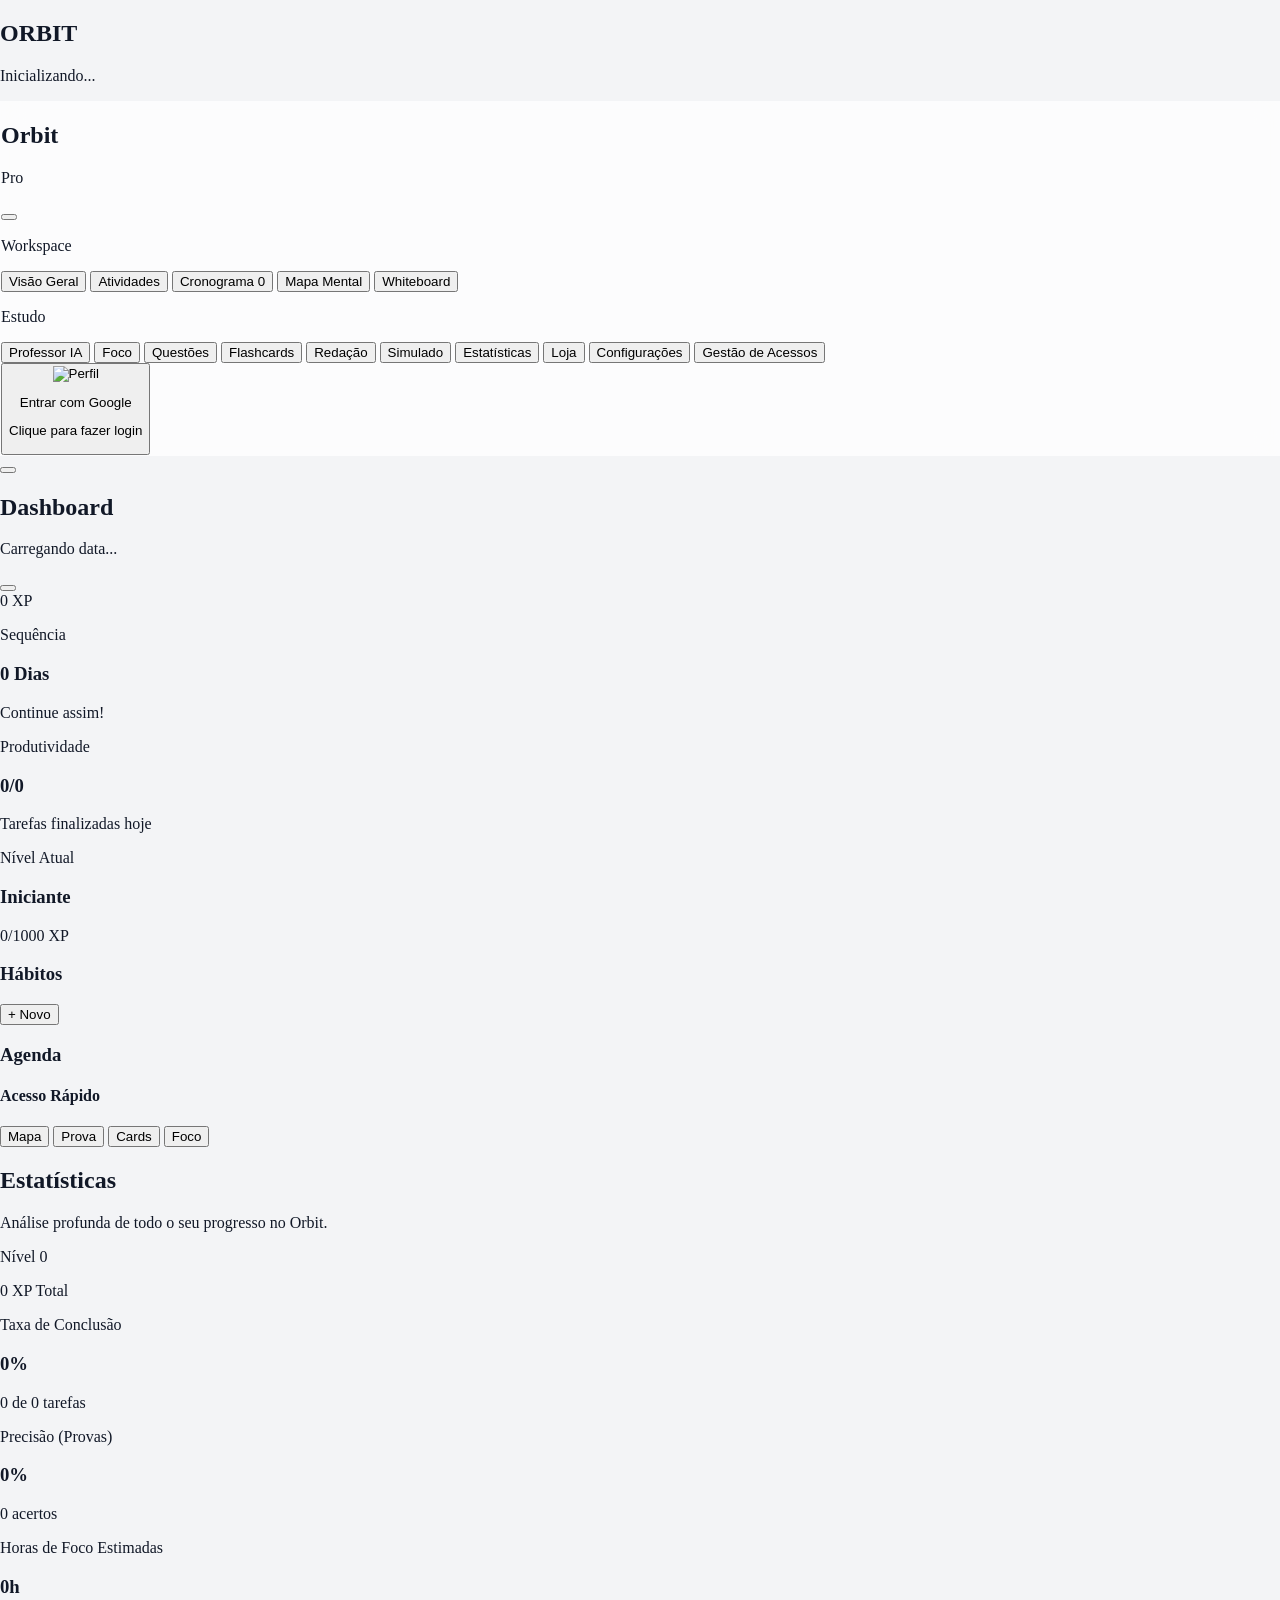
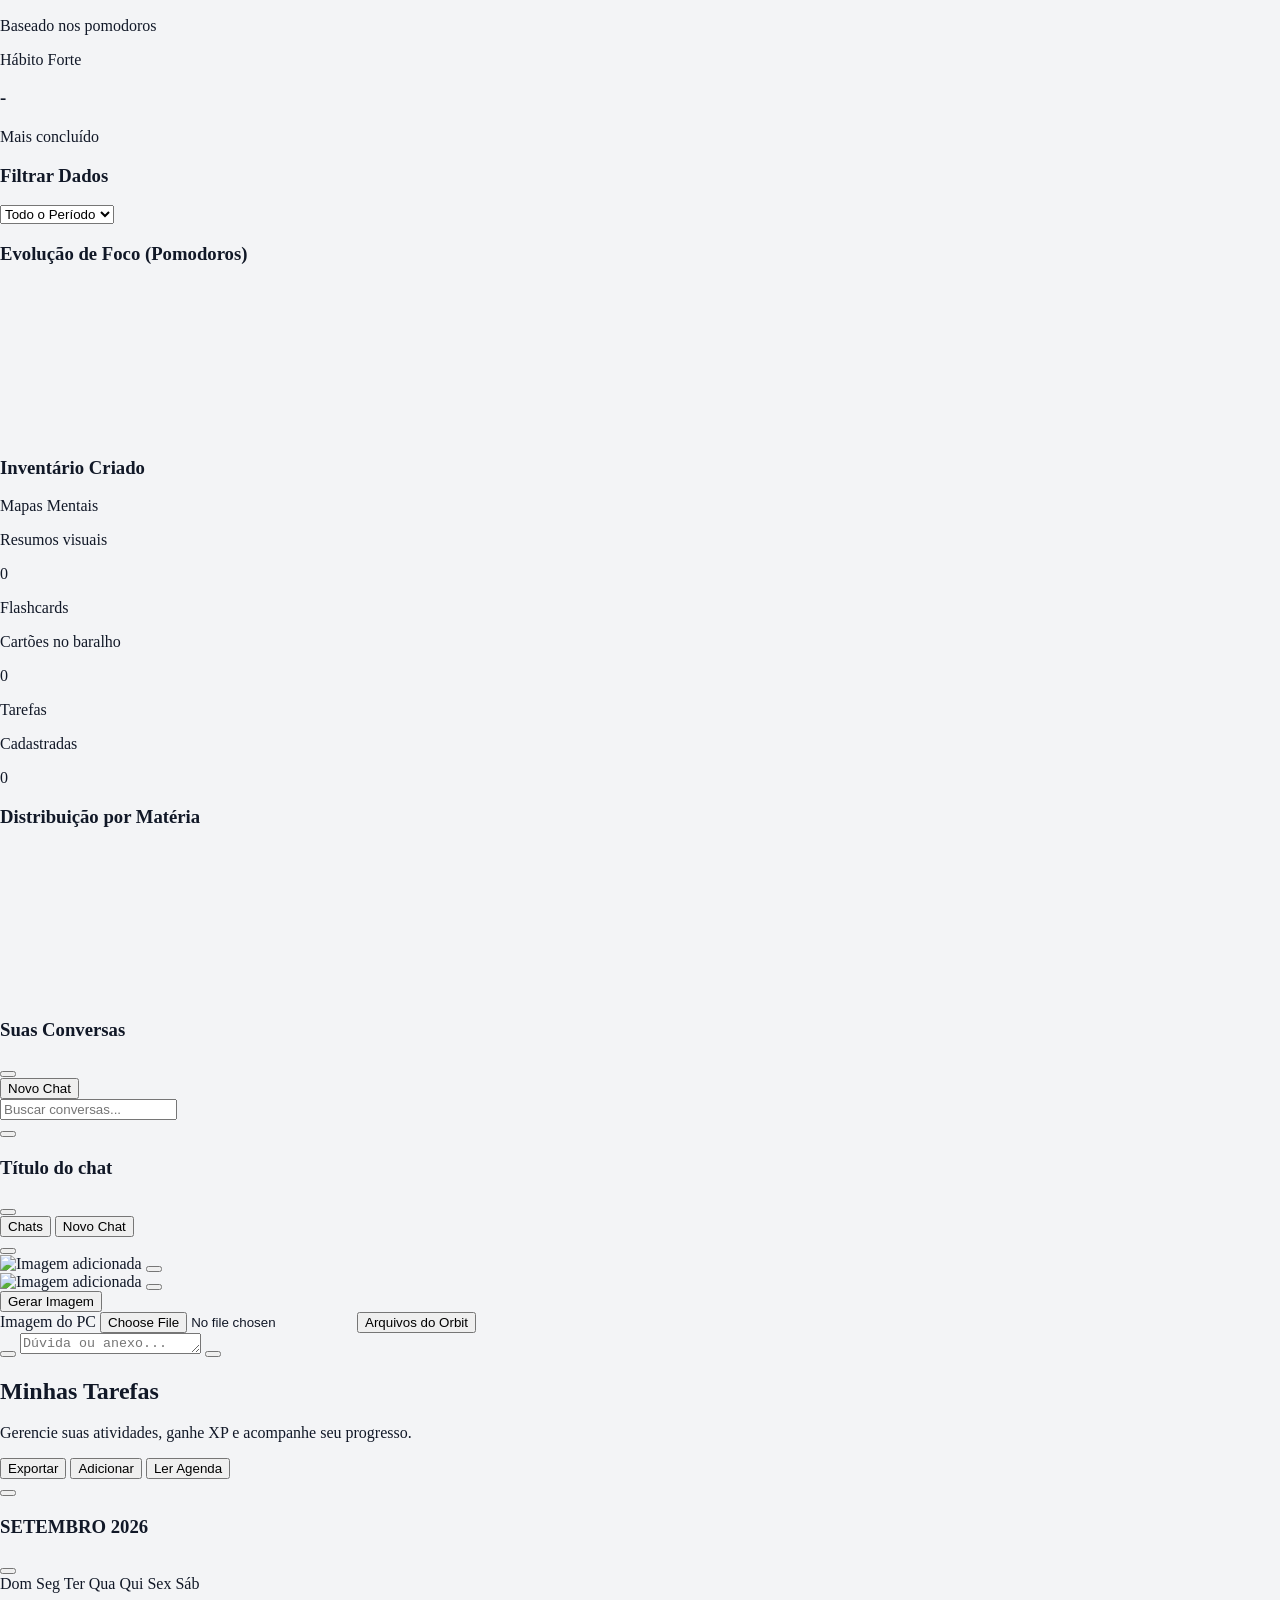
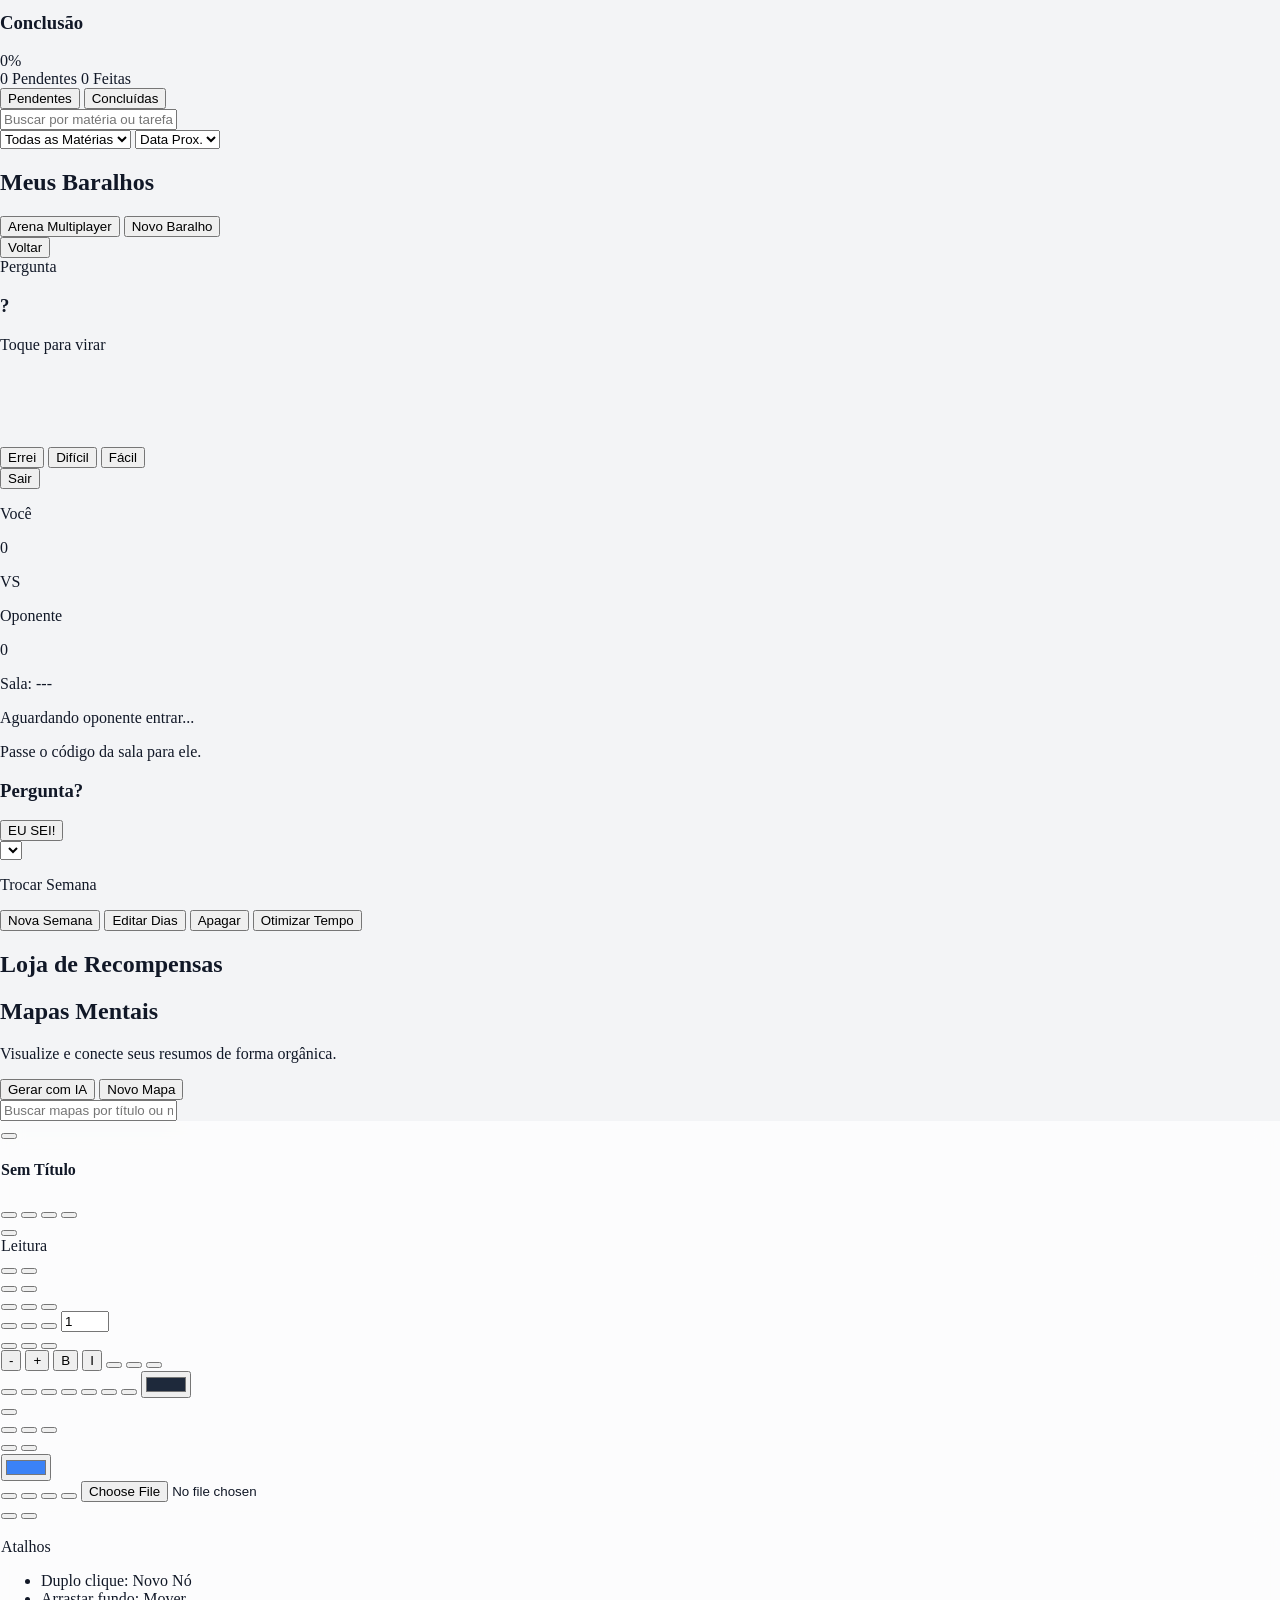
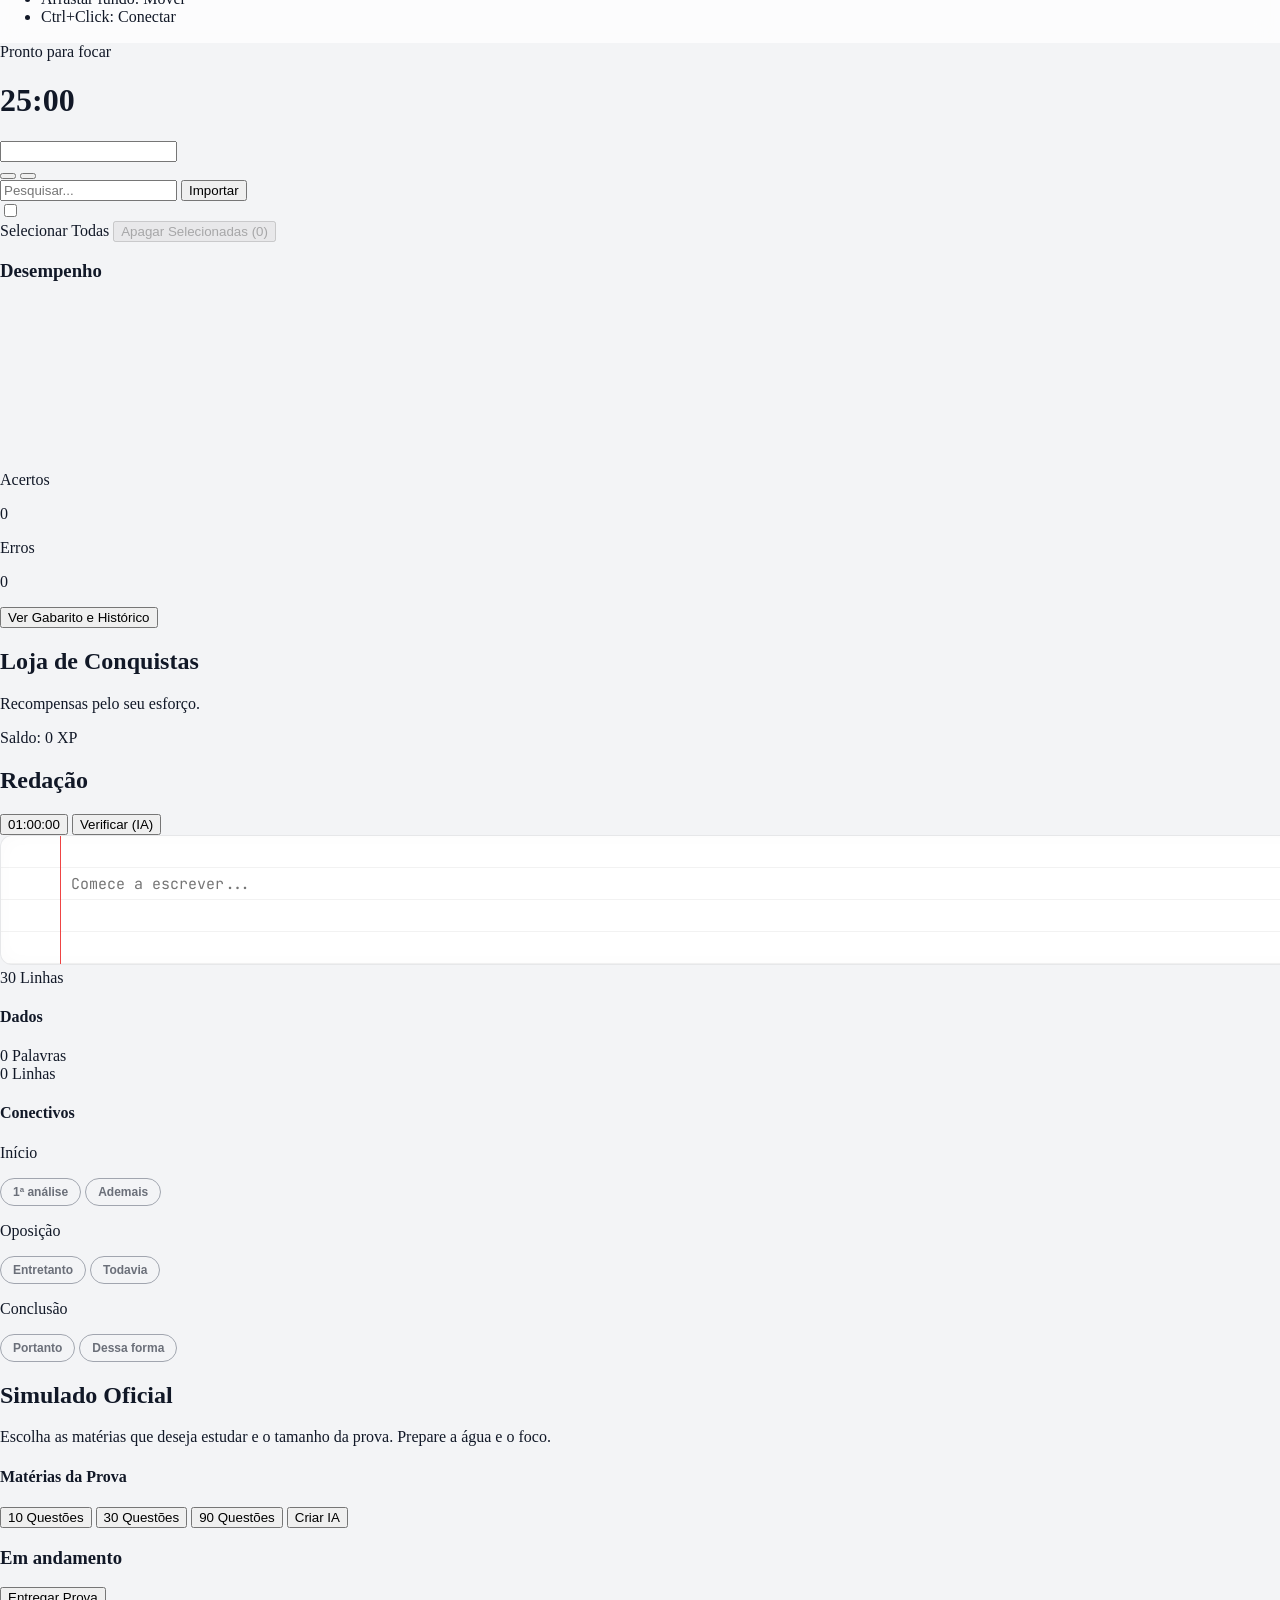
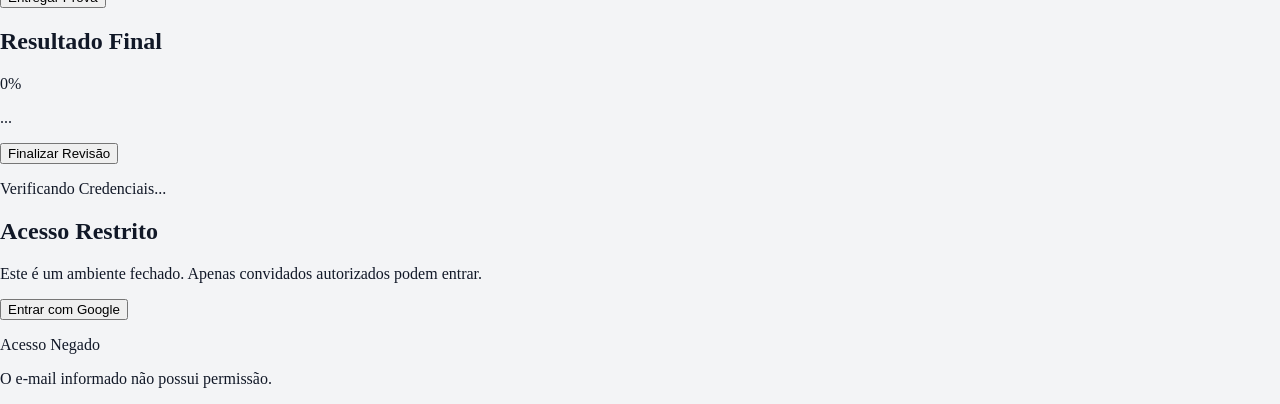
==== commit 8d8667d3: "Update index.html" ====
--- a/index.html
+++ b/index.html
@@ -9,7 +9,6 @@
     <meta name="mobile-web-app-capable" content="yes">
     <meta name="apple-mobile-web-app-capable" content="yes">
     <meta name="apple-mobile-web-app-status-bar-style" content="black-translucent">
-    <meta name="theme-color" content="#000000">
     <link rel="apple-touch-icon" href="https://i.ibb.co/FL1VDQtv/Gemini-Generated-Image-uf01f5uf01f5uf01-1.png">
     <link rel="icon" type="image/png" href="https://i.ibb.co/FL1VDQtv/Gemini-Generated-Image-uf01f5uf01f5uf01-1.png">
     
@@ -20,6 +19,8 @@
     <script defer src="https://cdn.jsdelivr.net/npm/katex@0.16.9/dist/katex.min.js"></script>
     <script defer src="https://cdn.jsdelivr.net/npm/katex@0.16.9/dist/contrib/auto-render.min.js"></script>
     <script src="https://cdnjs.cloudflare.com/ajax/libs/html2canvas/1.4.1/html2canvas.min.js"></script>
+    <link rel="stylesheet" href="https://cdnjs.cloudflare.com/ajax/libs/highlight.js/11.9.0/styles/atom-one-dark.min.css">
+    <script src="https://cdnjs.cloudflare.com/ajax/libs/highlight.js/11.9.0/highlight.min.js"></script>
 
     <script>
         tailwind.config = {
@@ -124,6 +125,12 @@
             -moz-osx-font-smoothing: grayscale;
         }
 
+        /* Previne o zoom chato do PWA (Mobile) ao focar em inputs e duplo clique */
+        body { touch-action: manipulation; -webkit-text-size-adjust: 100%; text-size-adjust: 100%;}
+        @media screen and (max-width: 768px) {
+            input, textarea, select { font-size: 16px !important; }
+        }
+
         /* Glassmorphism Classes */
         .glass {
             background: var(--bg-panel);
@@ -324,8 +331,7 @@
         }
             </style>
     </head>
-<body class="h-screen w-screen overflow-hidden text-sm md:text-base selection:bg-brand-500 selection:text-white">
-
+    
     <!-- Loading Screen -->
     <div id="loading-screen" class="fixed inset-0 z-[100] bg-bg-main flex flex-col items-center justify-center transition-opacity duration-700">
         <div class="relative w-24 h-24">
@@ -411,6 +417,9 @@
                 </button>
                 <button onclick="router('settings')" id="nav-settings" class="w-full flex items-center px-4 py-3 rounded-xl text-txt-muted hover:bg-brand-50 hover:text-brand-700 transition-all font-medium text-sm group">
                     <i class="ph ph-gear-six text-lg mr-3 group-hover:scale-110 transition-transform"></i> Configurações
+                </button>
+                <button onclick="window.Admin.openPanel()" id="nav-admin" class="w-full flex items-center px-4 py-3 rounded-xl text-brand-600 hover:bg-brand-50 transition-all font-medium text-sm group">
+                    <i class="ph-bold ph-shield-star text-lg mr-3 group-hover:scale-110 transition-transform"></i> Gestão de Acessos
                 </button>
             </nav>
 
@@ -670,29 +679,12 @@
                     
                     <div id="prof-mobile-overlay" onclick="ProfessorIA.toggleSidebar()" class="fixed inset-0 bg-black/50 backdrop-blur-sm z-30 hidden md:hidden transition-opacity"></div>
 
-                    <div class="flex justify-between items-center mb-4 shrink-0 px-2 relative z-10">
-                        <div>
-                            <h2 class="text-2xl font-bold text-txt-main flex items-center gap-2">
-                                <i class="ph-bold ph-chalkboard-teacher text-brand-500"></i> Professor IA
-                            </h2>
-                            <p class="text-sm text-txt-muted mt-1">Tire dúvidas focadas nos seus estudos.</p>
-                        </div>
-                        <div class="flex gap-2">
-                            <button onclick="ProfessorIA.toggleSidebar()" class="md:hidden bg-bg-surface border border-white/5 hover:bg-brand-50 hover:text-brand-600 text-txt-muted px-4 py-2 rounded-xl transition-colors font-bold text-sm shadow-sm flex items-center gap-2">
-                                <i class="ph-bold ph-list-dashes text-lg"></i> Chats
-                            </button>
-                            <button onclick="ProfessorIA.createNewChat()" class="hidden md:flex bg-brand-600 hover:bg-brand-700 text-white px-5 py-2.5 rounded-xl transition-colors font-bold text-sm shadow-md shadow-brand-500/20 items-center gap-2">
-                                <i class="ph-bold ph-plus"></i> Novo Chat
-                            </button>
-                        </div>
-                    </div>
-
                     <div class="flex-1 flex gap-6 overflow-hidden min-h-0 relative">
                         
-                        <div id="prof-sidebar" class="absolute md:static inset-y-0 left-0 w-72 md:w-64 bg-bg-surface md:bg-transparent border border-white/10 md:border-transparent rounded-3xl p-5 md:p-0 shadow-2xl md:shadow-none flex flex-col md:flex gap-4 transform -translate-x-[120%] md:translate-x-0 transition-transform duration-300 z-40">
+                        <div id="prof-sidebar" class="absolute md:static inset-y-0 left-0 w-72 md:w-64 bg-bg-surface border border-white/10 rounded-3xl p-5 shadow-2xl md:shadow-none flex flex-col md:flex gap-4 transform -translate-x-[120%] md:translate-x-0 transition-transform duration-300 z-40">
                             <div class="flex justify-between items-center md:hidden mb-2">
                                 <h3 class="font-bold text-txt-main text-lg">Suas Conversas</h3>
-                                <button onclick="ProfessorIA.toggleSidebar()" class="w-8 h-8 flex items-center justify-center bg-bg-main hover:bg-red-50 hover:text-red-500 rounded-full text-txt-muted transition-colors"><i class="ph-bold ph-x"></i></button>
+                                <button title="Abrir/Fechar conversas" onclick="ProfessorIA.toggleSidebar()" class="w-8 h-8 flex items-center justify-center bg-bg-main hover:bg-red-50 hover:text-red-500 rounded-full text-txt-muted transition-colors"><i class="ph-bold ph-x"></i></button>
                             </div>
                             
                             <button onclick="ProfessorIA.createNewChat()" class="md:hidden w-full bg-brand-600 hover:bg-brand-700 text-white px-4 py-3 rounded-xl transition-colors font-bold text-sm shadow-sm flex justify-center items-center gap-2 shrink-0">
@@ -716,7 +708,7 @@
                                         <i class="ph-bold ph-list text-lg"></i>
                                     </button>
                                     
-                                    <h3 id="prof-current-chat-title" class="font-bold text-txt-main text-sm truncate">Lei dos cossenos para vetores</h3>
+                                    <h3 id="prof-current-chat-title" class="font-bold text-txt-main text-sm truncate">Título do chat</h3>
                                     
                                     <button onclick="ProfessorIA.renameChat()" class="w-7 h-7 rounded-lg bg-bg-surface border border-white/5 flex items-center justify-center text-txt-muted hover:text-brand-500 hover:border-brand-500/30 transition-all shrink-0" title="Renomear Conversa">
                                         <i class="ph-bold ph-pencil-simple"></i>
@@ -732,23 +724,56 @@
                                 </div>
                             </div>
 
-                            <div id="prof-chat-box" class="flex-1 p-6 overflow-y-auto custom-scrollbar flex flex-col gap-5">
-                                </div>
-
+                            <div id="prof-chat-box" class="flex-1 p-6 overflow-y-auto custom-scrollbar flex flex-col gap-5 relative" onscroll="ProfessorIA.handleScroll()">
+                            </div>
+                            <button title="Ir ao fim" id="btn-scroll-bottom" onclick="ProfessorIA.scrollToBottom()" class="absolute bottom-[90px] right-6 w-11 h-11 bg-bg-panel border border-white/10 text-txt-main hover:text-brand-500 hover:bg-bg-surface hover:scale-105 rounded-full flex items-center justify-center shadow-[0_10px_30px_rgba(0,0,0,0.5)] opacity-0 pointer-events-none transition-all duration-300 z-30 translate-y-4 backdrop-blur-md">
+                                <i class="ph-bold ph-arrow-down text-xl"></i>
+                            </button>
                             <div id="prof-image-preview-container" class="hidden px-6 mb-2 relative">
                                 <div class="relative inline-block border-2 border-brand-500 rounded-xl p-1 bg-bg-main shadow-lg">
-                                    <img id="prof-img-element" class="h-16 w-auto rounded-lg object-contain" src="" />
-                                    <button onclick="ProfessorIA.removeImage()" class="absolute -top-3 -right-3 bg-red-500 text-white rounded-full w-6 h-6 flex items-center justify-center text-xs shadow-md hover:scale-110 transition-transform"><i class="ph-bold ph-x"></i></button>
+                                    <img title="Imagem adicionada" id="prof-img-element" class="h-16 w-auto rounded-lg object-contain" src="" />
+                                    <button title="Remover imagem" onclick="ProfessorIA.removeImage()" class="absolute -top-3 -right-3 bg-red-500 text-white rounded-full w-6 h-6 flex items-center justify-center text-xs shadow-md hover:scale-110 transition-transform"><i class="ph-bold ph-x"></i></button>
                                 </div>
                             </div>
 
-                            <div class="rounded-[2rem] flex items-end gap-3 p-4 bg-bg-main shrink-0">
-                                <label title="Anexar Imagem" class="w-12 h-12 shrink-0 bg-bg-surface hover:bg-brand-50 text-txt-muted hover:text-brand-600 rounded-2xl flex items-center justify-center transition-all cursor-pointer border border-white/5 shadow-sm mb-0.5">
-                                    <i class="ph-bold ph-paperclip text-xl"></i>
-                                    <input type="file" id="prof-file-input" accept="image/*" class="hidden" onchange="ProfessorIA.handleImageSelect(this)">
-                                </label>
-
-                                <textarea id="prof-chat-input" rows="1" placeholder="Dúvida ou foto de questão..." class="flex-1 bg-bg-surface border border-white/5 focus:border-brand-500 rounded-2xl py-3.5 px-4 text-sm font-medium text-txt-main outline-none transition-all resize-none custom-scrollbar min-h-[52px] max-h-[150px]" oninput="this.style.height = ''; this.style.height = this.scrollHeight + 'px'"></textarea>
+                            <div id="prof-internal-attachments" class="hidden px-6 mb-2 flex-wrap gap-2 relative z-10">
+                                </div>
+
+                            <div id="prof-image-preview-container" class="hidden px-6 mb-2 relative z-10">
+                                <div class="relative inline-block border-2 border-brand-500 rounded-xl p-1 bg-bg-main shadow-lg">
+                                    <img title="Imagem adicionada" id="prof-img-element" class="h-16 w-auto rounded-lg object-contain" src="" />
+                                    <button title="Remover imagem" onclick="ProfessorIA.removeImage()" class="absolute -top-3 -right-3 bg-red-500 text-white rounded-full w-6 h-6 flex items-center justify-center text-xs shadow-md hover:scale-110 transition-transform"><i class="ph-bold ph-x"></i></button>
+                                </div>
+                            </div>
+
+                            <div class="rounded-[2rem] flex items-end gap-3 p-4 bg-bg-main shrink-0 relative">
+                                
+                                <div id="prof-attach-menu" class="hidden absolute bottom-[100px] left-4 bg-bg-panel border border-white/10 p-2 rounded-2xl shadow-[0_10px_40px_rgba(0,0,0,0.5)] flex flex-col gap-1 w-56 z-50 backdrop-blur-md transition-all">
+                                    
+                                    <button onclick="ProfessorIA.toggleAttachMenu(); ProfessorIA.promptGenerateImage()" class="flex items-center gap-3 px-3 py-2.5 rounded-xl hover:bg-brand-50 hover:text-brand-600 text-sm font-bold text-txt-main transition-colors text-left group">
+                                        <div class="w-8 h-8 rounded-lg bg-brand-500/10 text-brand-500 flex items-center justify-center group-hover:bg-brand-500 group-hover:text-white transition-colors shrink-0"><i class="ph-bold ph-magic-wand text-lg"></i></div>
+                                        <span>Gerar Imagem</span>
+                                    </button>
+                                    
+                                    <div class="h-px bg-white/5 my-0.5"></div>
+                                    
+                                    <label class="flex items-center gap-3 px-3 py-2.5 rounded-xl hover:bg-brand-50 hover:text-brand-600 text-sm font-bold text-txt-main cursor-pointer transition-colors group">
+                                        <div class="w-8 h-8 rounded-lg bg-white/5 text-txt-muted flex items-center justify-center group-hover:bg-brand-500 group-hover:text-white transition-colors shrink-0"><i class="ph-bold ph-image text-lg"></i></div>
+                                        <span>Imagem do PC</span>
+                                        <input type="file" id="prof-file-input" accept="image/*" class="hidden" onchange="ProfessorIA.handleImageSelect(this); ProfessorIA.toggleAttachMenu()">
+                                    </label>
+                                    
+                                    <button onclick="ProfessorIA.toggleAttachMenu(); ProfessorIA.openAttachModal()" class="flex items-center gap-3 px-3 py-2.5 rounded-xl hover:bg-brand-50 hover:text-brand-600 text-sm font-bold text-txt-main transition-colors text-left group">
+                                        <div class="w-8 h-8 rounded-lg bg-white/5 text-txt-muted flex items-center justify-center group-hover:bg-brand-500 group-hover:text-white transition-colors shrink-0"><i class="ph-bold ph-planet text-lg"></i></div>
+                                        <span>Arquivos do Orbit</span>
+                                    </button>
+                                </div>
+
+                                <button title="Anexos" onclick="ProfessorIA.toggleAttachMenu()" id="btn-toggle-attach" class="w-12 h-12 shrink-0 bg-bg-surface hover:bg-brand-50 text-txt-muted hover:text-brand-600 rounded-2xl flex items-center justify-center transition-all border border-white/5 shadow-sm mb-0.5">
+                                    <i class="ph-bold ph-plus text-xl transition-transform" id="icon-toggle-attach"></i>
+                                </button>
+
+                                <textarea id="prof-chat-input" rows="1" placeholder="Dúvida ou anexo..." class="flex-1 bg-bg-surface border border-white/5 focus:border-brand-500 rounded-2xl py-3.5 px-4 text-sm font-medium text-txt-main outline-none transition-all resize-none custom-scrollbar min-h-[52px] max-h-[150px]" oninput="this.style.height = ''; this.style.height = Math.min(this.scrollHeight, 150) + 'px'"></textarea>
                                 
                                 <button id="btn-prof-send" onclick="ProfessorIA.sendMessage()" title="Enviar" class="w-12 h-12 shrink-0 bg-brand-600 hover:bg-brand-700 text-white rounded-2xl flex items-center justify-center transition-all shadow-md shadow-brand-500/20 active:scale-95 mb-0.5">
                                     <i class="ph-bold ph-paper-plane-right text-xl"></i>
@@ -1402,6 +1427,55 @@
         </div>
     </dialog>
 
+    <div id="lock-screen" class="fixed inset-0 z-[9999] bg-bg-main flex flex-col items-center justify-center transition-opacity duration-500">
+        <div id="lock-loading" class="flex flex-col items-center">
+            <i class="ph-bold ph-spinner animate-spin text-5xl text-brand-600 mb-4"></i>
+            <p class="text-txt-muted font-bold tracking-widest uppercase text-xs">Verificando Credenciais...</p>
+        </div>
+
+        <div id="lock-content" class="hidden flex-col items-center text-center px-4">
+            <i class="ph-duotone ph-lock-key text-7xl text-brand-600 mb-6"></i>
+            <h2 class="text-3xl font-extrabold text-txt-main mb-2">Acesso Restrito</h2>
+            <p class="text-txt-muted mb-8 max-w-sm">Este é um ambiente fechado. Apenas convidados autorizados podem entrar.</p>
+            
+            <button onclick="window.Auth.login()" class="bg-brand-600 hover:bg-brand-700 text-white px-8 py-4 rounded-2xl font-bold shadow-lg shadow-brand-500/30 flex items-center gap-3 transition-all hover:scale-105 active:scale-95">
+                <i class="ph-bold ph-google-logo text-xl"></i> Entrar com Google
+            </button>
+            
+            <div id="lock-error-area" class="hidden mt-6 bg-red-500/10 border border-red-500/20 p-4 rounded-xl text-red-500 max-w-sm">
+                <p class="font-bold text-sm mb-1"><i class="ph-bold ph-x-circle"></i> Acesso Negado</p>
+                <p id="lock-error-msg" class="text-xs">O e-mail informado não possui permissão.</p>
+            </div>
+        </div>
+    </div>
+
+    <dialog id="modal-admin-panel" class="bg-transparent p-0 backdrop:bg-black/80 backdrop-blur-sm w-full max-w-md rounded-[32px] shadow-2xl">
+        <div class="bg-bg-surface p-8 rounded-[32px] flex flex-col gap-4 relative overflow-hidden h-[85vh] max-h-[600px]">
+            
+            <div class="flex justify-between items-center shrink-0">
+                <h3 class="font-bold text-xl text-txt-main flex items-center gap-2"><i class="ph-bold ph-shield-check text-brand-500"></i> Painel do Dono</h3>
+                <button onclick="document.getElementById('modal-admin-panel').close()" class="w-8 h-8 rounded-full bg-bg-main text-txt-muted hover:text-red-500 flex items-center justify-center transition-colors"><i class="ph-bold ph-x"></i></button>
+            </div>
+
+            <div class="bg-bg-main p-4 rounded-2xl border border-white/5 shrink-0">
+                <label class="block text-[10px] font-bold text-txt-muted uppercase mb-2 tracking-wide">Liberar Acesso</label>
+                <div class="flex gap-2">
+                    <input type="email" id="admin-new-email" placeholder="exemplo@gmail.com" class="flex-1 bg-bg-surface border border-white/5 rounded-xl p-3 text-xs text-txt-main font-bold outline-none focus:border-brand-500 transition-all shadow-inner lowercase">
+                    <button onclick="window.Admin.addAllowedEmail()" id="btn-admin-add" class="bg-brand-600 hover:bg-brand-700 text-white px-4 rounded-xl font-bold shadow-md transition-all active:scale-95">
+                        <i class="ph-bold ph-plus"></i>
+                    </button>
+                </div>
+            </div>
+
+            <div class="flex flex-col min-h-0 flex-1">
+                <p class="text-[10px] font-bold text-txt-muted uppercase mb-2 tracking-wide px-1">Usuários Autorizados</p>
+                <div id="admin-email-list" class="flex-1 overflow-y-auto custom-scrollbar space-y-2 pr-1">
+                    </div>
+            </div>
+
+        </div>
+    </dialog>
+
     <dialog id="modal-icon-picker" class="bg-transparent p-0 backdrop:bg-black/60 backdrop-blur-sm w-full max-w-sm rounded-[32px] shadow-2xl">
         <div class="bg-bg-surface p-6 border border-white/10 rounded-[32px] flex flex-col gap-5">
             <div class="flex justify-between items-center">
@@ -1505,6 +1579,27 @@
             <div id="quiz-history-list" class="flex-1 overflow-y-auto pr-2 space-y-5 custom-scrollbar pb-6">
                 </div>
 
+        </div>
+    </dialog>
+
+    <dialog id="modal-prof-attach" class="bg-transparent p-0 backdrop:bg-black/60 backdrop-blur-sm w-full max-w-2xl rounded-[32px] shadow-2xl">
+        <div class="bg-bg-surface p-8 border border-brand-500/30 rounded-[32px] flex flex-col h-[80vh] max-h-[600px] overflow-hidden relative">
+            <div class="flex justify-between items-center mb-6 shrink-0">
+                <h3 class="font-bold text-xl text-txt-main flex items-center gap-2"><i class="ph-bold ph-planet text-brand-500"></i> Meu Acervo Orbit</h3>
+                <button onclick="document.getElementById('modal-prof-attach').close()" class="w-8 h-8 rounded-full bg-bg-main text-txt-muted hover:text-red-500 flex items-center justify-center transition-colors"><i class="ph-bold ph-x text-lg"></i></button>
+            </div>
+
+            <p class="text-sm text-txt-muted mb-4 shrink-0">Adicione os dados silenciosamente ao prompt para dar memória à IA.</p>
+
+            <div class="flex gap-2 bg-bg-main p-1.5 rounded-xl shrink-0 border border-white/5 mb-4 overflow-x-auto custom-scrollbar">
+                <button id="tab-attach-quiz" onclick="ProfessorIA.renderAttachList('quiz')" class="flex-1 py-2.5 px-3 rounded-lg text-sm font-bold bg-brand-50 text-brand-600 border border-brand-200/50 transition-all shadow-sm whitespace-nowrap">Questões</button>
+                <button id="tab-attach-map" onclick="ProfessorIA.renderAttachList('map')" class="flex-1 py-2.5 px-3 rounded-lg text-sm font-bold text-txt-muted hover:text-txt-main transition-all border border-transparent whitespace-nowrap">Mapas Mentais</button>
+                <button id="tab-attach-deck" onclick="ProfessorIA.renderAttachList('deck')" class="flex-1 py-2.5 px-3 rounded-lg text-sm font-bold text-txt-muted hover:text-txt-main transition-all border border-transparent whitespace-nowrap">Flashcards</button>
+                <button id="tab-attach-task" onclick="ProfessorIA.renderAttachList('task')" class="flex-1 py-2.5 px-3 rounded-lg text-sm font-bold text-txt-muted hover:text-txt-main transition-all border border-transparent whitespace-nowrap">Tarefas</button>
+            </div>
+
+            <div id="prof-attach-list" class="flex-1 overflow-y-auto space-y-3 custom-scrollbar pr-2 pb-4">
+                </div>
         </div>
     </dialog>
 
@@ -2095,8 +2190,9 @@
                     <div class="mt-6 pt-5 border-t border-white/5 space-y-3">
                         <label class="block text-xs font-bold text-txt-muted uppercase tracking-wider">Modelo de Inteligência</label>
                         <select id="sett-ai-model" onchange="Settings.saveAiModel(this.value)" class="w-full bg-bg-main border border-white/10 rounded-xl px-4 py-3 text-sm font-bold text-txt-main focus:border-brand-500 outline-none transition-all appearance-none cursor-pointer">
-                            <option value="gemini-3-flash-preview" selected>Gemini 3.0 Flash (Equilíbrio Fronteira)</option>
+                            <option value="gemini-3-flash-preview" selected>Gemini 3.0 Flash (Pensa Mais)</option>
                             <option value="gemini-2.5-flash-lite">Gemini 2.5 Flash Lite (Ultra Rápido)</option>
+                            <option value="gemma-3-27b-it">Gemma 3 27b (Mais créditos e menos inteligente)</option>
                         </select>
                     </div>
 
@@ -2453,10 +2549,22 @@
     <div id="toast-area" class="fixed bottom-8 right-8 z-[9999] flex flex-col gap-3 pointer-events-none"></div>
 
     <script type="module">
+
+        // -----------------------------------------------------------
+        // PROTEÇÃO ANTI-F12: GUARDA O APP NA MEMÓRIA E LIMPA A TELA
+        // -----------------------------------------------------------
+        let appLayoutNode = null;
+        document.addEventListener('DOMContentLoaded', () => {
+            appLayoutNode = document.getElementById('app-layout');
+            if (appLayoutNode) {
+                appLayoutNode.remove(); // Tira o HTML da vista dos curiosos
+            }
+        });
+
         // 1. IMPORTS
-        import { getAuth, signInAnonymously, signInWithCustomToken, signOut, onAuthStateChanged, GoogleAuthProvider, signInWithPopup} from "https://www.gstatic.com/firebasejs/11.6.1/firebase-auth.js";
+        import { getAuth, signInAnonymously, signInWithCustomToken, signOut, onAuthStateChanged, GoogleAuthProvider, signInWithPopup } from "https://www.gstatic.com/firebasejs/11.6.1/firebase-auth.js";
         import { initializeApp } from "https://www.gstatic.com/firebasejs/11.6.1/firebase-app.js";
-        import { getFirestore, doc, setDoc, onSnapshot, deleteDoc} from "https://www.gstatic.com/firebasejs/11.6.1/firebase-firestore.js";
+        import { getFirestore, doc, setDoc, getDoc, onSnapshot, deleteDoc, collection, getDocs } from "https://www.gstatic.com/firebasejs/11.6.1/firebase-firestore.js";
         import { getDatabase, ref, onValue, set, update, off, serverTimestamp, onDisconnect } from "https://www.gstatic.com/firebasejs/11.6.1/firebase-database.js";        
         
         // 2. CONFIGURAÇÃO (Com o nome antigo 'embeddedFirebaseConfig' para não quebrar o Store.init)
@@ -2481,6 +2589,9 @@
         window.orbitAuth = auth;
         window.orbitDoc = doc;
         window.orbitSetDoc = setDoc;
+        window.orbitDeleteDoc = deleteDoc;
+        window.orbitCollection = collection;
+        window.orbitGetDocs = getDocs;
         window.orbitSignOut = signOut;
         
         
@@ -3162,11 +3273,6 @@
                 return due.getDate() === tomorrow.getDate() && due.getMonth() === tomorrow.getMonth() && due.getFullYear() === tomorrow.getFullYear();
             }
         };
-
-        // Inicia o módulo quando a página carregar
-        document.addEventListener('DOMContentLoaded', () => {
-            window.ActivityManager.init();
-        });
 
         // =================================================================
         // BATALHA DE FLASHCARDS (MULTIPLAYER)
@@ -4889,11 +4995,8 @@
             }
         };
 
-        // =================================================================
-        // SIMULADO (Item 8)
-        // =================================================================
-        // =================================================================
-        // SIMULADO (COM IA E EXPLICAÇÕES DE GABARITO)
+       // =================================================================
+        // SIMULADO (COM IA E EXPLICAÇÕES DE GABARITO CORRIGIDO)
         // =================================================================
         window.Simulado = {
             currentQuestions: [],
@@ -4973,7 +5076,6 @@
                     const fileParts = await Promise.all(files.map(f => readAsBase64(f)));
                     const model = Store.state.settings.aiModel || 'gemini-3-flash-preview';
 
-                    // O PROMPT FOI REFORÇADO PARA OBRIGAR O 'EXPLANATION'
                     const prompt = `Atue como um professor elaborador de provas de Vestibular. 
                     Vou te enviar um material de estudo. Sua tarefa é CRIAR ${qtd} questões de múltipla escolha inéditas baseadas nele.
                     O tema geral é "${subject}".
@@ -5025,7 +5127,7 @@
                                 text: q.text,
                                 options: q.options,
                                 correctIndex: typeof q.correctIndex === 'number' ? q.correctIndex : 0,
-                                explanation: q.explanation || "O professor não deixou comentários para essa questão." // Salva no BD!
+                                explanation: q.explanation || "O professor não deixou comentários para essa questão." 
                             };
                             Store.state.quiz.push(newQ);
                             addedQuestions.push(newQ);
@@ -5118,65 +5220,81 @@
                             <p class="text-txt-main font-medium mb-6 leading-relaxed text-sm md:text-base whitespace-pre-wrap">${q.text}</p>
                             <div class="space-y-3">
                                 ${q.options.map((opt, i) => `
-                                    <label class="flex items-center gap-3 p-4 rounded-xl border border-white/5 bg-bg-main hover:border-brand-500 hover:bg-brand-500/5 cursor-pointer transition-all group">
-                                        <input type="radio" name="sim-q-${q.id}" value="${i}" class="accent-brand-600 w-4 h-4 cursor-pointer" onchange="Simulado.answers['${q.id}'] = ${i}">
-                                        <span class="w-6 h-6 rounded bg-bg-surface border border-white/10 flex items-center justify-center text-xs font-bold text-txt-muted group-hover:text-brand-600 uppercase shrink-0">${String.fromCharCode(97+i)}</span>
-                                        <span class="text-sm text-txt-main leading-snug">${opt}</span>
-                                    </label>
+                                    <div class="flex items-center w-full gap-2">
+                                        <label class="flex items-center gap-3 p-4 rounded-xl border border-white/5 bg-bg-main hover:border-brand-500 hover:bg-brand-500/5 cursor-pointer transition-all flex-1">
+                                            <input type="radio" name="sim-q-${q.id}" value="${i}" class="accent-brand-600 w-4 h-4 cursor-pointer" onchange="Simulado.answers['${q.id}'] = ${i}">
+                                            <span class="w-6 h-6 rounded bg-bg-surface border border-white/10 flex items-center justify-center text-xs font-bold text-txt-muted uppercase shrink-0">${String.fromCharCode(97+i)}</span>
+                                            <span id="opt-text-${q.id}-${i}" class="text-sm text-txt-main leading-snug transition-all">${opt}</span>
+                                        </label>
+                                        
+                                        <button onclick="Simulado.toggleIgnore('${q.id}', ${i})" class="w-12 h-12 flex items-center justify-center rounded-xl border border-white/5 bg-bg-main text-txt-muted hover:text-red-500 hover:bg-red-500/10 transition-colors shrink-0 shadow-sm" title="Riscar (Descartar alternativa)">
+                                            <i class="ph-bold ph-eye-slash text-lg" id="opt-icon-${q.id}-${i}"></i>
+                                        </button>
+                                    </div>
                                 `).join('')}
                             </div>
                         </div>
                     `;
                 });
                 container.innerHTML = html;
+
+                // --- MÁGICA ADICIONADA AQUI: Formata as perguntas e alternativas com KaTeX ---
+                setTimeout(() => {
+                    if (window.renderMathInElement) {
+                        try {
+                            renderMathInElement(container, {
+                                delimiters: [
+                                    {left: "$$", right: "$$", display: true}, {left: "\\[", right: "\\]", display: true},
+                                    {left: "$", right: "$", display: false}, {left: "\\(", right: "\\)", display: false}
+                                ], throwOnError: false, strict: "ignore", strict: "ignore"
+                            });
+                        } catch(e) { console.error("Erro KaTeX:", e); }
+                    }
+                }, 100);
+            },
+
+            toggleIgnore(qId, idx) {
+                // ... (mantenha essa função exatamente como está)
+                const textEl = document.getElementById(`opt-text-${qId}-${idx}`);
+                const iconEl = document.getElementById(`opt-icon-${qId}-${idx}`);
+                
+                if (textEl.classList.contains('line-through')) {
+                    textEl.classList.remove('line-through', 'opacity-30', 'text-txt-muted');
+                    iconEl.classList.replace('ph-eye', 'ph-eye-slash');
+                    iconEl.classList.remove('text-red-500');
+                } else {
+                    textEl.classList.add('line-through', 'opacity-30', 'text-txt-muted');
+                    iconEl.classList.replace('ph-eye-slash', 'ph-eye');
+                    iconEl.classList.add('text-red-500');
+                }
             },
 
             async finish() {
+                // ... (mantenha essa função exatamente como está)
                 if(!(await UI.confirm("Entregar Simulado", "Deseja entregar a prova e ver o resultado?", "Entregar", false))) return;
-                
                 let hits = 0;
-
-                // Calcula os acertos
-                this.currentQuestions.forEach((q) => {
-                    if(this.answers[q.id] === q.correctIndex) hits++;
-                });
-
+                this.currentQuestions.forEach((q) => { if(this.answers[q.id] === q.correctIndex) hits++; });
                 const score = Math.round((hits / this.currentQuestions.length) * 100);
-                
                 document.getElementById('sim-exam').classList.add('hidden');
                 document.getElementById('sim-exam').classList.remove('flex');
-                
                 document.getElementById('sim-result').classList.remove('hidden');
                 document.getElementById('sim-result').classList.add('flex');
-                
                 document.getElementById('sim-score-display').innerText = `${score}%`;
-                
                 let msg = "";
-                if(score === 100) msg = "Perfeito! Você destruiu!";
-                else if(score >= 80) msg = "Excelente desempenho!";
-                else if(score >= 50) msg = "Na média, continue estudando.";
-                else msg = "Precisa revisar mais...";
-                
+                if(score === 100) msg = "Perfeito! Você destruiu!"; else if(score >= 80) msg = "Excelente desempenho!"; else if(score >= 50) msg = "Na média, continue estudando."; else msg = "Precisa revisar mais...";
                 document.getElementById('sim-msg').innerText = `${msg} (${hits}/${this.currentQuestions.length} acertos)`;
-                
                 Store.state.user.xp += (hits * 10) + (score > 80 ? 100 : 0);
                 Store.save();
-
-                // Chama a nova função que constrói a tela de revisão
                 this.renderReview();
-                
                 const scrollArea = document.getElementById('content-scroll');
                 if (scrollArea) scrollArea.scrollTop = 0;
             },
 
-            // NOVA FUNÇÃO: Constrói a tela de revisão e verifica se precisa do botão Global de IA
             renderReview() {
                 let reviewHTML = '<h3 class="text-xl font-bold text-txt-main mb-4 flex items-center gap-2"><i class="ph-fill ph-chalkboard-teacher text-brand-500"></i> Correção Detalhada</h3>';
 
-                // Verifica se existe ALGUMA questão sem explicação
-                const needsExplanation = this.currentQuestions.some(q => !q.explanation || q.explanation.trim() === "");
-
-                // Se existir, injeta o botão global mágico no topo!
+                const needsExplanation = this.currentQuestions.some(q => !q.explanation || typeof q.explanation !== 'string' || q.explanation.trim() === "");
+
                 if (needsExplanation) {
                     reviewHTML += `
                         <div class="mb-8 p-6 bg-gradient-to-r from-purple-500/10 to-indigo-500/10 border border-purple-500/20 rounded-[24px] flex flex-col sm:flex-row items-center justify-between gap-4 shadow-inner">
@@ -5199,11 +5317,13 @@
                     const colorClass = isCorrect ? 'border-emerald-500/30 bg-emerald-500/5' : 'border-red-500/30 bg-red-500/5';
 
                     let explanationHTML = '';
-                    if (q.explanation && q.explanation.trim() !== "") {
+                    if (q.explanation && typeof q.explanation === 'string' && q.explanation.trim() !== "") {
+                        const formattedExplanation = window.ProfessorIA ? window.ProfessorIA.formatAIResponse(q.explanation) : q.explanation;
+                        
                         explanationHTML = `
                            <div class="mt-4 p-5 rounded-2xl bg-purple-500/10 border border-purple-500/20 text-txt-main text-sm leading-relaxed shadow-inner animate-fade-in">
                                <b class="flex items-center gap-2 mb-2 text-purple-500"><i class="ph-fill ph-sparkle"></i> Explicação do Professor (IA):</b>
-                               <span class="opacity-90 block whitespace-pre-wrap">${q.explanation}</span>
+                               <div class="opacity-90 overflow-hidden break-words ai-explanation-block">${formattedExplanation}</div>
                            </div>`;
                     } else {
                         explanationHTML = `
@@ -5236,15 +5356,29 @@
                     `;
                 });
 
-                document.getElementById('sim-review-area').innerHTML = reviewHTML;
-            },
-
-            // NOVA FUNÇÃO LOTE: Explica todas as questões vazias de uma vez só!
+                const reviewArea = document.getElementById('sim-review-area');
+                reviewArea.innerHTML = reviewHTML;
+
+                // --- MÁGICA AQUI: Formata TUDO na área de revisão, não só os bloquinhos roxos ---
+                setTimeout(() => {
+                    if (window.renderMathInElement) {
+                        try {
+                            // Manda renderizar a tela de revisão inteira de uma vez!
+                            renderMathInElement(reviewArea, {
+                                delimiters: [
+                                    {left: "$$", right: "$$", display: true}, {left: "\\[", right: "\\]", display: true},
+                                    {left: "$", right: "$", display: false}, {left: "\\(", right: "\\)", display: false}
+                                ], throwOnError: false, strict: "ignore", strict: "ignore"
+                            });
+                        } catch(e) { console.error("Erro KaTeX:", e); }
+                    }
+                }, 200);
+            },
+
             async generateAllExplanations() {
                 const btn = document.getElementById('btn-global-explain');
                 
-                // Filtra apenas as que estão sem explicação
-                const questionsToExplain = this.currentQuestions.filter(q => !q.explanation || q.explanation.trim() === "");
+                const questionsToExplain = this.currentQuestions.filter(q => !q.explanation || typeof q.explanation !== 'string' || q.explanation.trim() === "");
                 if (questionsToExplain.length === 0) return;
 
                 const key = Store.state.settings.geminiKey;
@@ -5258,7 +5392,6 @@
                 try {
                     const model = Store.state.settings.aiModel || 'gemini-3-flash-preview';
                     
-                    // Monta um super-prompt mandando todas as questões para a IA de uma vez
                     const promptData = questionsToExplain.map((q) => `
                         ID: "${q.id}"
                         Matéria: ${q.topic}
@@ -5298,13 +5431,10 @@
                     aiText = aiText.replace(/```json/g, '').replace(/```/g, '').trim();
                     const explanations = JSON.parse(aiText);
 
-                    // Distribui as explicações recebidas para as questões certas
                     explanations.forEach(exp => {
-                        // Atualiza na memória local da prova atual
                         const qObj = this.currentQuestions.find(q => q.id == exp.id);
                         if (qObj) qObj.explanation = exp.explanation.replace(/\*\*/g, '');
                         
-                        // Atualiza no banco de dados geral (para ficar salvo pra sempre)
                         const storeQ = Store.state.quiz.find(q => q.id == exp.id);
                         if (storeQ) storeQ.explanation = exp.explanation.replace(/\*\*/g, '');
                     });
@@ -5312,7 +5442,6 @@
                     Store.save();
                     UI.toast("✅ Todas as explicações geradas com sucesso!", "success");
                     
-                    // Re-renderiza a tela de revisão (o botão global vai sumir e as roxinhas vão aparecer!)
                     this.renderReview();
 
                 } catch (e) {
@@ -5497,61 +5626,12 @@
                 const activeSched = this.state.schedules.find(s => s.id === this.state.activeScheduleId) || this.state.schedules[0];
                 this.state.week = activeSched.data;
 
-                this.connectFirebase(embeddedFirebaseConfig);
-                
                 // MÁGICA: O MOTOR ÚNICO DE TEMPO E OFENSIVA
                 this.processDailyLogin();
                 this.cleanTrash();
 
-                // Aplica Configurações Iniciais Visuais
-                if(this.state.settings.aiModel) {
-                    const selectModel = document.getElementById('sett-ai-model');
-                    if(selectModel) selectModel.value = this.state.settings.aiModel;
-                }
-
-                Settings.setTheme(this.state.settings.theme);
-                window.Timer.set(this.state.settings.pomodoroTime || 25)
-
-                if(this.state.settings.accentColor) Settings.setAccentColor(this.state.settings.accentColor, false);
-                else Settings.updateAccentUI(null); 
-                
-                if(this.state.settings.animations === false) {
-                    Settings.toggleAnimations(false);
-                    const toggle = document.getElementById('toggle-animations');
-                    if(toggle) toggle.checked = false;
-                }
-
-                // ATIVA O WALLPAPER SE HOUVER
-                if(window.Settings && window.Settings.applyWallpaper) Settings.applyWallpaper();
-                
-                setTimeout(() => {
-                    document.getElementById('loading-screen').classList.add('opacity-0', 'pointer-events-none');
-                    document.getElementById('app-layout').classList.remove('opacity-0');
-                }, 800);
-
-                const btnEstat = document.getElementById('nav-estatisticas');
-                const lockEstat = document.getElementById('lock-estatisticas');
-
-                if (btnEstat && lockEstat) {
-                    if (this.state.unlocks && this.state.unlocks.advanced_stats) {
-                        // Usuário comprou! Destranca
-                        lockEstat.classList.add('hidden');
-                        btnEstat.onclick = () => { window.router('estatisticas'); Analytics.render(); };
-                        btnEstat.classList.remove('opacity-50');
-                    } else {
-                        // Bloqueado
-                        lockEstat.classList.remove('hidden');
-                        btnEstat.onclick = () => { UI.toast("Vá à Loja para desbloquear o Analytics VIP!", "warning"); router('loja'); };
-                    }
-                }
-
-                UI.renderAll();
-                setTimeout(() => MindMap.renderExplorer(), 100);
-
-                if (this.state.settings.geminiKey) {
-                    const inputKey = document.getElementById('sett-gemini-key');
-                    if(inputKey) inputKey.value = this.state.settings.geminiKey;
-                }
+                // APENAS INICIA A CONEXÃO (A UI SÓ VAI LIGAR LÁ DENTRO SE APROVADO)
+                this.connectFirebase(embeddedFirebaseConfig);
             },
 
             async processDailyLogin() {
@@ -5641,46 +5721,108 @@
             },
 
             async connectFirebase(config) {
+                // Você pode colocar um e-mail fake aqui. O que vai mandar agora é o Banco de Dados!
+                const ADMIN_EMAIL = "null@gmail.com";
+
                 try {
                     this.firebase.auth = window.orbitAuth;
                     this.firebase.db = window.orbitDb;
-                    const appId = typeof __app_id !== 'undefined' ? __app_id : 'orbit-v7';
-                    
-                    try {
-                        if (typeof __initial_auth_token !== 'undefined' && __initial_auth_token) {
-                            await signInWithCustomToken(this.firebase.auth, __initial_auth_token);
+                    const appId = 'orbit-v7';
+                    
+                    window.orbitSetDoc = setDoc;
+                    window.orbitDoc = doc;
+
+                    onAuthStateChanged(this.firebase.auth, async (u) => {
+                        const lockScreen = document.getElementById('lock-screen');
+                        const lockLoading = document.getElementById('lock-loading');
+                        const lockContent = document.getElementById('lock-content');
+                        const lockErrorArea = document.getElementById('lock-error-area');
+                        const lockErrorMsg = document.getElementById('lock-error-msg');
+                        const oldLoadingScreen = document.getElementById('loading-screen');
+
+                        if (oldLoadingScreen) {
+                            oldLoadingScreen.classList.add('opacity-0', 'pointer-events-none');
+                            setTimeout(() => oldLoadingScreen.remove(), 500);
                         }
-                    } catch (e) {
-                        console.warn("Token ignorado");
-                    }
-
-                    import("https://www.gstatic.com/firebasejs/11.6.1/firebase-firestore.js").then(({ doc, onSnapshot }) => {
-                        
-                        onAuthStateChanged(this.firebase.auth, (u) => {
-                            const placeholderLogin = document.getElementById('placeholder-login');
-                            const btnAuthSidebar = document.getElementById('btn-auth-sidebar');
-                            const settAvatar = document.getElementById('sett-user-avatar');
-                            const settName = document.getElementById('sett-user-name');
-                            const settBtn = document.getElementById('sett-btn-auth');
-                            const settSub = document.getElementById('sett-user-sub');
-                            
-                            if(u && !u.isAnonymous) {
-                                // --- USUÁRIO LOGADO ---
+
+                        if(u && !u.isAnonymous) {
+                            try {
+                                let isAuthorized = false;
+                                let isAdmin = false;
+
+                                const userDoc = await getDoc(doc(this.firebase.db, 'allowed_users', u.email));
+                                if (userDoc.exists()) {
+                                    isAuthorized = true;
+                                    if (userDoc.data().isAdmin === true) isAdmin = true;
+                                }
+
+                                if (u.email === ADMIN_EMAIL) {
+                                    isAuthorized = true;
+                                    isAdmin = true;
+                                }
+
+                                if (!isAuthorized) {
+                                    // 1. MOSTRA A TELA VERMELHA PRIMEIRO
+                                    if(lockLoading) lockLoading.classList.add('hidden');
+                                    if(lockContent) {
+                                        lockContent.classList.remove('hidden');
+                                        lockContent.classList.add('flex');
+                                    }
+                                    if(lockErrorArea) lockErrorArea.classList.remove('hidden');
+                                    if(lockErrorMsg) lockErrorMsg.innerText = `O e-mail ${u.email} não tem permissão para acessar.`;
+                                    
+                                    // 2. AVISA O SISTEMA QUE FOI EXPULSÃO (A MÁGICA TÁ AQUI)
+                                    window.isKickingOut = true; 
+                                    window.orbitSignOut(this.firebase.auth);
+                                    return;
+                                }
+
+                                // === PASSOU NA SEGURANÇA! DEVOLVE O HTML PRA TELA ===
+                                if (appLayoutNode && !document.getElementById('app-layout')) {
+                                    document.body.appendChild(appLayoutNode);
+                                    setTimeout(() => document.getElementById('app-layout').classList.remove('opacity-0'), 100);
+                                    
+                                    if(window.MindMap) window.MindMap.init();
+                                    if(window.Flashcards) window.Flashcards.init();
+                                    if(window.ActivityManager) window.ActivityManager.init();
+                                    
+                                    Settings.setTheme(this.state.settings.theme || 'light');
+                                    if(this.state.settings.accentColor) Settings.setAccentColor(this.state.settings.accentColor, false);
+                                    if(this.state.settings.animations === false) Settings.toggleAnimations(false);
+                                    if(window.Timer) window.Timer.set(this.state.settings.pomodoroTime || 25);
+                                    
+                                    UI.renderAll(); 
+                                    if(window.MindMap) MindMap.renderExplorer();
+                                    
+                                    // BÔNUS: Notificação de boas-vindas quando for liberado!
+                                    setTimeout(() => UI.toast(`Bem-vindo(a), ${u.displayName || 'Aluno'}!`, "success"), 500);
+                                }
+
+                                if(lockScreen) {
+                                    lockScreen.classList.add('opacity-0', 'pointer-events-none');
+                                    setTimeout(() => lockScreen.classList.add('hidden'), 500);
+                                }
+
+                                const btnAdmin = document.getElementById('nav-admin');
+                                if (btnAdmin) {
+                                    if (isAdmin) btnAdmin.classList.replace('hidden', 'flex');
+                                    else btnAdmin.classList.replace('flex', 'hidden');
+                                }
+
                                 this.firebase.userRef = doc(this.firebase.db, 'artifacts', appId, 'users', u.uid, 'data', 'orbit_state');
                                 
-                                document.getElementById('user-name').innerText = u.displayName || "Usuário";
-                                document.getElementById('user-avatar').src = u.photoURL || "https://ui-avatars.com/api/?name=User&background=random";
+                                const userNameEl = document.getElementById('user-name');
+                                const userAvatarEl = document.getElementById('user-avatar');
+                                if(userNameEl) userNameEl.innerText = u.displayName || "Usuário";
+                                if(userAvatarEl) userAvatarEl.src = u.photoURL || "https://ui-avatars.com/api/?name=User&background=random";
                                 
-                                if(btnAuthSidebar) {
-                                    btnAuthSidebar.innerHTML = '<i class="ph-bold ph-sign-out text-lg"></i>';
-                                    btnAuthSidebar.title = "Sair da Conta";
-                                    btnAuthSidebar.classList.add('text-txt-main', 'hover:scale-105', 'bg-red-500');
-                                    btnAuthSidebar.classList.remove('text-txt-muted');
-                                }
-
+                                const settAvatar = document.getElementById('sett-user-avatar');
+                                const settName = document.getElementById('sett-user-name');
+                                const settBtn = document.getElementById('sett-btn-auth');
+                                const settSub = document.getElementById('sett-user-sub');
+                                
                                 if(settAvatar) settAvatar.src = u.photoURL || "https://ui-avatars.com/api/?name=User&background=random";
                                 if(settName) settName.innerText = u.displayName || "Usuário";
-                                if(placeholderLogin) placeholderLogin.innerText = Store.state.user.subName || "Estudante";
                                 if(settSub) settSub.innerText = u.email || "Sincronização ativa";
                                 if(settBtn) {
                                     settBtn.innerHTML = '<i class="ph-bold ph-sign-out text-base"></i> Sair da Conta';
@@ -5690,44 +5832,56 @@
                                 onSnapshot(this.firebase.userRef, (snap) => {
                                     if(snap.exists()) {
                                         this.state = {...this.state, ...snap.data()};
-
                                         const active = this.state.schedules?.find(s => s.id === this.state.activeScheduleId) || this.state.schedules?.[0];
                                         if (active) this.state.week = active.data;
-
+                                        
                                         UI.renderAll();
-                                        
-                                        // ADICIONE ESTA LINHA: Garante que se o fundo sumir no Firebase, some na tela na hora!
                                         if (window.Settings && window.Settings.applyWallpaper) Settings.applyWallpaper();
-                                        
-                                        MindMap.renderExplorer();
-                                        if(MindMap.currentMap) MindMap.render();
+                                        if(window.MindMap) {
+                                            MindMap.renderExplorer();
+                                            if(MindMap.currentMap) MindMap.render();
+                                        }
                                     } else {
-                                        // MÁGICA 2: Se é o primeiro login da conta, empurra os XP locais pra nuvem!
                                         this.save();
                                     }
                                 });
-                            } else {
-                                // --- VISITANTE ---
-                                document.getElementById('user-name').innerText = "Entrar com Google";
-                                
-                                if(btnAuthSidebar) {
-                                    btnAuthSidebar.innerHTML = '<i class="ph-bold ph-sign-in text-lg"></i>';
-                                    btnAuthSidebar.title = "Fazer Login";
-                                    btnAuthSidebar.classList.remove('text-red-500', 'hover:bg-red-50');
-                                    btnAuthSidebar.classList.add('text-txt-muted', 'hover:bg-brand-50');
+
+                            } catch (error) {
+                                console.error("Falha ao checar permissão:", error);
+                                window.isKickingOut = true;
+                                window.orbitSignOut(this.firebase.auth);
+                                if(lockLoading) lockLoading.classList.add('hidden');
+                                if(lockContent) {
+                                    lockContent.classList.remove('hidden');
+                                    lockContent.classList.add('flex');
                                 }
-
-                                if(settAvatar) settAvatar.src = "https://i.ibb.co/WvDK1ByC/google-icon-130924-removebg-preview.png";
-                                if(settName) settName.innerText = "Entrar com Google";
-                                if(settSub) settSub.innerText = "Sincronização na nuvem desativada";
-                                if(settBtn) {
-                                    settBtn.innerHTML = '<i class="ph-bold ph-google-logo text-base"></i> Entrar com Google';
-                                    settBtn.className = "w-full sm:w-auto px-6 py-2.5 bg-brand-600 text-white text-xs font-bold rounded-xl hover:scale-105 transition-colors shadow-md flex items-center justify-center gap-2 shrink-0";
-                                }
+                                if(lockErrorArea) lockErrorArea.classList.remove('hidden');
+                                if(lockErrorMsg) lockErrorMsg.innerText = "Erro ao acessar o banco de dados de segurança.";
                             }
-                        });
+
+                        } else {
+                            // NINGUÉM LOGADO
+                            if(lockLoading) lockLoading.classList.add('hidden');
+                            if(lockContent) {
+                                lockContent.classList.remove('hidden');
+                                lockContent.classList.add('flex');
+                            }
+                            
+                            // SÓ APAGA O ERRO SE NÃO FOR UMA EXPULSÃO!
+                            if(lockErrorArea && !window.isKickingOut) {
+                                lockErrorArea.classList.add('hidden');
+                            }
+                            window.isKickingOut = false; // Reseta a flag
+                            
+                            const appNode = document.getElementById('app-layout');
+                            if (appNode) appNode.remove();
+                            
+                            if(lockScreen) lockScreen.classList.remove('hidden', 'opacity-0', 'pointer-events-none');
+                        }
                     });
-                } catch(e) { console.error("Erro Firebase", e); UI.toast("Erro na conexão Cloud", "error"); }
+                } catch(e) { 
+                    console.error("Erro Firebase", e); 
+                }
             },
             
             incrementStreak() { this.save(); },
@@ -5750,20 +5904,40 @@
         };
 
         // =================================================================
-        // AUTH
+        // AUTH (SISTEMA DE POPUP COM ESCOLHA OBRIGATÓRIA DE CONTA)
         // =================================================================
         window.Auth = {
             login() {
                 if(Store.firebase.auth) {
                     const provider = new GoogleAuthProvider();
-                    signInWithPopup(Store.firebase.auth, provider)
-                        .then((result) => {
-                            UI.toast("Conectado: " + result.user.displayName, "success");
-                            // Recarrega para garantir sync limpo se necessário, ou deixa o listener lidar
-                        })
-                        .catch(e => UI.toast("Erro login Google: " + e.message, "error"));
+                    
+                    // A MÁGICA CONTINUA AQUI: Obriga o Google a mostrar a lista de e-mails
+                    provider.setCustomParameters({
+                        prompt: 'select_account'
+                    });
+                    
+                    const lockBtn = document.querySelector('#lock-content button');
+                    const errArea = document.getElementById('lock-error-area'); 
+                    
+                    if(errArea) errArea.classList.add('hidden');
+
+                    const originalHtml = lockBtn ? lockBtn.innerHTML : '';
+                    if(lockBtn) {
+                        lockBtn.innerHTML = '<i class="ph-bold ph-spinner animate-spin text-xl"></i> Conectando...';
+                        lockBtn.disabled = true;
+                    }
+
+                    signInWithPopup(Store.firebase.auth, provider).catch(e => {
+                        if(lockBtn) {
+                            lockBtn.innerHTML = originalHtml;
+                            lockBtn.disabled = false;
+                        }
+                        if (e.code !== 'auth/popup-closed-by-user' && e.code !== 'auth/cancelled-popup-request') {
+                            UI.toast("Erro no login: " + e.message, "error");
+                        }
+                    });
                 } else {
-                    UI.toast("Erro no módulo Auth", "error");
+                    UI.toast("Servidor de autenticação offline.", "error");
                 }
             },
             logout() {
@@ -5791,9 +5965,6 @@
                 document.getElementById('stat-lvl-display').innerText = state.user.level;
                 document.getElementById('stat-xp-total').innerText = `${UI.formatNumber(state.user.xp)} XP Total`;
 
-                // ==========================================
-                // MÁGICA DO FILTRO DE TEMPO
-                // ==========================================
                 let limitTimestamp = 0;
                 if (filterDays !== 'all') {
                     const limitDate = new Date();
@@ -5801,7 +5972,6 @@
                     limitTimestamp = limitDate.getTime();
                 }
 
-                // Função ninja que extrai a data de criação direto do ID (ex: 'act-17000000000')
                 const getCreationTime = (id) => {
                     if (!id) return 0;
                     if (typeof id === 'number') return id;
@@ -5979,32 +6149,70 @@
                 return new Promise((resolve) => {
                     const modal = document.getElementById('modal-alert');
                     document.getElementById('alert-title').innerText = title;
-                    document.getElementById('alert-message').innerHTML = message; // Aceita HTML para pular linhas (<br>)
+                    
+                    // CORRIGIDO: innerHTML permite ler <b>, <br>, etc.
+                    document.getElementById('alert-message').innerHTML = message; 
                     
                     const iconEl = document.getElementById('alert-icon');
                     
-                    // Muda as cores dependendo do tipo de aviso
                     if (type === 'error') {
                         iconEl.className = "w-16 h-16 rounded-full bg-red-50 dark:bg-red-500/10 border border-red-100 dark:border-red-500/20 text-red-500 flex items-center justify-center mx-auto mb-4 text-3xl";
                         iconEl.innerHTML = '<i class="ph-bold ph-x-circle"></i>';
                     } else if (type === 'warning') {
                         iconEl.className = "w-16 h-16 rounded-full bg-orange-50 dark:bg-orange-500/10 border border-orange-100 dark:border-orange-500/20 text-orange-500 flex items-center justify-center mx-auto mb-4 text-3xl";
                         iconEl.innerHTML = '<i class="ph-bold ph-warning"></i>';
-                    } else { // info ou success
+                    } else { 
                         iconEl.className = "w-16 h-16 rounded-full bg-brand-50 dark:bg-brand-500/10 border border-brand-100 dark:border-brand-500/20 text-brand-500 flex items-center justify-center mx-auto mb-4 text-3xl";
                         iconEl.innerHTML = '<i class="ph-bold ph-info"></i>';
                     }
 
                     const btnOk = document.getElementById('btn-alert-ok');
                     
-                    // Limpa eventos antigos
                     const cleanup = () => {
                         btnOk.onclick = null;
                         modal.onclose = null;
                     };
 
                     btnOk.onclick = () => { cleanup(); modal.close(); resolve(); };
-                    modal.onclose = () => { cleanup(); resolve(); }; // Caso aperte "ESC"
+                    modal.onclose = () => { cleanup(); resolve(); };
+
+                    modal.showModal();
+                });
+            },
+
+            confirm(title, message, btnText = "Confirmar", isDanger = true) {
+                return new Promise((resolve) => {
+                    const modal = document.getElementById('modal-confirm');
+                    document.getElementById('confirm-title').innerText = title;
+                    
+                    // CORRIGIDO: Aqui estava innerText, por isso não lia o negrito!
+                    document.getElementById('confirm-message').innerHTML = message; 
+                    
+                    const btnAction = document.getElementById('btn-confirm-action');
+                    const btnCancel = document.getElementById('btn-confirm-cancel');
+                    const iconEl = document.getElementById('confirm-icon');
+                    
+                    btnAction.innerText = btnText;
+
+                    if (isDanger) {
+                        btnAction.className = "flex-1 bg-red-600 text-white py-3.5 rounded-2xl font-bold shadow-lg shadow-red-500/30 hover:scale-105 transition-all";
+                        iconEl.className = "w-16 h-16 rounded-full bg-red-50 dark:bg-red-500/10 border border-red-100 dark:border-red-500/20 text-red-500 flex items-center justify-center mx-auto mb-4 text-3xl";
+                        iconEl.innerHTML = '<i class="ph-bold ph-trash"></i>';
+                    } else {
+                        btnAction.className = "flex-1 bg-brand-600 text-white py-3.5 rounded-2xl font-bold shadow-lg shadow-brand-500/30 hover:scale-105 transition-all";
+                        iconEl.className = "w-16 h-16 rounded-full bg-brand-50 dark:bg-brand-500/10 border border-brand-100 dark:border-brand-500/20 text-brand-500 flex items-center justify-center mx-auto mb-4 text-3xl";
+                        iconEl.innerHTML = '<i class="ph-bold ph-question"></i>';
+                    }
+
+                    const cleanup = () => {
+                        btnAction.onclick = null;
+                        btnCancel.onclick = null;
+                        modal.onclose = null;
+                    };
+
+                    btnAction.onclick = () => { cleanup(); modal.close(); resolve(true); };
+                    btnCancel.onclick = () => { cleanup(); modal.close(); resolve(false); };
+                    modal.onclose = () => { cleanup(); resolve(false); }; 
 
                     modal.showModal();
                 });
@@ -6181,43 +6389,6 @@
                         }
                     }, 300);
                 }, 3500);
-            },
-            confirm(title, message, btnText = "Confirmar", isDanger = true) {
-                return new Promise((resolve) => {
-                    const modal = document.getElementById('modal-confirm');
-                    document.getElementById('confirm-title').innerText = title;
-                    document.getElementById('confirm-message').innerText = message;
-                    
-                    const btnAction = document.getElementById('btn-confirm-action');
-                    const btnCancel = document.getElementById('btn-confirm-cancel');
-                    const iconEl = document.getElementById('confirm-icon');
-                    
-                    btnAction.innerText = btnText;
-
-                    // Muda as cores dependendo se é uma ação perigosa (excluir) ou normal (iniciar/finalizar)
-                    if (isDanger) {
-                        btnAction.className = "flex-1 bg-red-600 text-white py-3.5 rounded-2xl font-bold shadow-lg shadow-red-500/30 hover:scale-105 transition-all";
-                        iconEl.className = "w-16 h-16 rounded-full bg-red-50 dark:bg-red-500/10 border border-red-100 dark:border-red-500/20 text-red-500 flex items-center justify-center mx-auto mb-4 text-3xl";
-                        iconEl.innerHTML = '<i class="ph-bold ph-trash"></i>';
-                    } else {
-                        btnAction.className = "flex-1 bg-brand-600 text-white py-3.5 rounded-2xl font-bold shadow-lg shadow-brand-500/30 hover:scale-105 transition-all";
-                        iconEl.className = "w-16 h-16 rounded-full bg-brand-50 dark:bg-brand-500/10 border border-brand-100 dark:border-brand-500/20 text-brand-500 flex items-center justify-center mx-auto mb-4 text-3xl";
-                        iconEl.innerHTML = '<i class="ph-bold ph-question"></i>';
-                    }
-
-                    // Limpa eventos antigos para não encavalar cliques
-                    const cleanup = () => {
-                        btnAction.onclick = null;
-                        btnCancel.onclick = null;
-                        modal.onclose = null;
-                    };
-
-                    btnAction.onclick = () => { cleanup(); modal.close(); resolve(true); };
-                    btnCancel.onclick = () => { cleanup(); modal.close(); resolve(false); };
-                    modal.onclose = () => { cleanup(); resolve(false); }; // Caso aperte "ESC"
-
-                    modal.showModal();
-                });
             },
 
             prompt(title, placeholder = "", defaultValue = "") {
@@ -7635,8 +7806,6 @@
             }
         };
 
-setTimeout(() => MindMap.init(), 500);
-
         // =================================================================
         // LIXEIRA & SETTINGS
         // =================================================================
@@ -7782,7 +7951,6 @@
                 }
             },
 
-            // Adicione isso dentro do const Settings = { ... } (pode ser logo abaixo de saveAiModel)
             saveCustomTitle() {
                 const novoTitulo = document.getElementById('input-custom-title').value.trim();
                 if (novoTitulo) {
@@ -8076,6 +8244,19 @@
                 }).join('');
                 
                 this.updateQuizManageButton();
+
+                setTimeout(() => {
+                    if (window.renderMathInElement) {
+                        try {
+                            renderMathInElement(list, {
+                                delimiters: [
+                                    {left: "$$", right: "$$", display: true}, {left: "\\[", right: "\\]", display: true},
+                                    {left: "$", right: "$", display: false}, {left: "\\(", right: "\\)", display: false}
+                                ], throwOnError: false, strict: "ignore"
+                            });
+                        } catch(e) {}
+                    }
+                }, 100);
             },
 
             // --- SISTEMA DE SELEÇÃO E EXCLUSÃO DO BANCO ---
@@ -8640,7 +8821,7 @@
         window.toggleZen = () => {
             const sb = document.getElementById('sidebar'); const hdr = document.querySelector('header'); const menu = document.getElementById('sidebarMenu');
             if(sb.classList.contains('zen-hidden')) { sb.classList.remove('zen-hidden'); hdr.classList.remove('zen-hidden'); menu.classList.remove('hidden'); UI.toast("Modo Zen Desativado"); } 
-            else { sb.classList.add('zen-hidden'); UI.toast("Modo Zen Ativado (Z para sair)"); menu.classList.add('hidden');}
+            else { sb.classList.add('zen-hidden'); UI.toast("Modo Zen Ativado"); menu.classList.add('hidden');}
         };
         window.distributePomodoro = async () => {
             const min = await UI.prompt("Distribuir Tempo", "Tempo total em minutos", "120"); 
@@ -9004,7 +9185,7 @@
         };
 
         // =================================================================
-        // PROFESSOR IA (GEMMA 3) - MOTOR BLINDADO
+        // PROFESSOR IA (GEMMA 3) - MOTOR COM ARTIFACTS E EDIÇÃO LIMPA
         // =================================================================
         window.ProfessorIA = {
             hasAcceptedWarning: false,
@@ -9012,16 +9193,17 @@
             activeChatId: null,
             selectedImageBase64: null,
             selectedImageMime: null,
+            internalAttachments: [], 
             rawMessages: {},
             
             initialHistory: [
                 { 
                     role: "user", 
-                    parts: [{ text: "REGRA ABSOLUTA: Você é o 'Professor IA' no app Orbit. Ajude o aluno APENAS com assuntos acadêmicos. Se eu enviar uma imagem, analise com perfeição. Use a linguagem Markdown. Para matemática, use LaTeX com os delimitadores $ para inline e $$ para blocos." }] 
+                    parts: [{ text: "REGRA ABSOLUTA: Você é o 'Professor IA' no app Orbit. Ajude o aluno APENAS com assuntos acadêmicos.\n\nREGRAS DE MATEMÁTICA: Use LaTeX ($ inline e $$ bloco). Variáveis com subscrito (ex: t_som) obrigatoriamente com chaves no LaTeX: $t_{som}$.\n\nREGRAS DE IMAGENS E DESENHOS: Você POSSUI um motor de renderização interno no app! Se o aluno pedir para desenhar ou gerar diagrama, É PROIBIDO dizer que você é um modelo de texto. Você DEVE criar a imagem gerando um bloco de código ```svg (geometria, física, artes) ou ```html (tabelas e cards). Não peça desculpas, não explique limitações, apenas entregue o código perfeito." }] 
                 },
                 { 
                     role: "model", 
-                    parts: [{ text: "Entendido. Como Professor IA, analisarei textos e imagens com precisão. Usarei formatação markdown limpa e LaTeX ($ e $$) para matemática." }] 
+                    parts: [{ text: "Compreendido! Responderei usando LaTeX para matemática. Se o aluno pedir um desenho, gráfico ou diagrama, atuarei como um gerador visual criando a ilustração com códigos ```svg ou ```html de altíssima qualidade e design moderno, sem dar desculpas." }] 
                 }
             ],
             chatHistory: [],
@@ -9048,58 +9230,36 @@
                 window.router('professor');
             },
 
-            // --- CONTROLE DA SIDEBAR (MOBILE E DESKTOP) ---
             toggleSidebar() {
                 const sb = document.getElementById('prof-sidebar');
                 const overlay = document.getElementById('prof-mobile-overlay');
-                
                 if (!sb) return;
-
-                // Verifica se é tela de celular (< 768px) ou computador (>= 768px)
                 if (window.innerWidth < 768) {
-                    // LÓGICA MOBILE: Desliza o menu pra dentro/fora
-                    if (sb.classList.contains('-translate-x-[120%]')) {
-                        sb.classList.remove('-translate-x-[120%]');
-                        if(overlay) overlay.classList.remove('hidden');
-                    } else {
-                        sb.classList.add('-translate-x-[120%]');
-                        if(overlay) overlay.classList.add('hidden');
-                    }
+                    if (sb.classList.contains('-translate-x-[120%]')) { sb.classList.remove('-translate-x-[120%]'); if(overlay) overlay.classList.remove('hidden'); } 
+                    else { sb.classList.add('-translate-x-[120%]'); if(overlay) overlay.classList.add('hidden'); }
                 } else {
-                    // LÓGICA DESKTOP: Esconde/Mostra a barra lateral trocando o 'flex' por 'hidden'
-                    if (sb.classList.contains('md:hidden')) {
-                        sb.classList.remove('md:hidden');
-                        sb.classList.add('md:flex');
-                    } else {
-                        sb.classList.add('md:hidden');
-                        sb.classList.remove('md:flex');
-                    }
+                    if (sb.classList.contains('md:hidden')) { sb.classList.remove('md:hidden'); sb.classList.add('md:flex'); } 
+                    else { sb.classList.add('md:hidden'); sb.classList.remove('md:flex'); }
                 }
             },
 
             forceCloseSidebar() {
                 const sb = document.getElementById('prof-sidebar');
                 const overlay = document.getElementById('prof-mobile-overlay');
-                
-                // Só força o fechamento se for Mobile. No PC, deixamos o menu aberto para o aluno navegar mais rápido.
                 if (window.innerWidth < 768) {
-                    if (sb && !sb.classList.contains('-translate-x-[120%]')) {
-                        sb.classList.add('-translate-x-[120%]');
-                    }
+                    if (sb && !sb.classList.contains('-translate-x-[120%]')) sb.classList.add('-translate-x-[120%]');
                     if (overlay) overlay.classList.add('hidden');
                 }
             },
 
-            // --- RENOMEAR CHAT ---
             renameChat() {
                 const chat = Store.state.profChats.find(c => c.id === this.activeChatId);
                 if(!chat) return;
-                
                 UI.prompt("Renomear Conversa", "Qual o novo nome deste assunto?", chat.title).then(newName => {
                     if(newName && newName.trim() !== '') {
                         chat.title = newName.trim();
                         document.getElementById('prof-current-chat-title').innerText = chat.title;
-                        this.saveCurrentChatState(); // Salva forçado
+                        this.saveCurrentChatState();
                         UI.toast("Conversa renomeada com sucesso!", "success");
                     }
                 });
@@ -9107,33 +9267,20 @@
 
             createNewChat(render = true) {
                 const newId = 'chat-' + Date.now();
-                Store.state.profChats.unshift({
-                    id: newId,
-                    title: "Nova Conversa",
-                    updatedAt: Date.now(),
-                    history: JSON.parse(JSON.stringify(this.initialHistory))
-                });
-                
+                Store.state.profChats.unshift({ id: newId, title: "Nova Conversa", updatedAt: Date.now(), history: JSON.parse(JSON.stringify(this.initialHistory)) });
                 this.activeChatId = newId;
                 Store.save();
-                
-                if(render) {
-                    this.loadChat(newId);
-                    this.forceCloseSidebar();
-                }
+                if(render) { this.loadChat(newId); this.forceCloseSidebar(); }
             },
 
             loadChat(id) {
                 this.activeChatId = id;
                 const chat = Store.state.profChats.find(c => c.id === id);
-                
-                // Força uma cópia real do histórico para evitar bugs de referência
-                this.chatHistory = chat && chat.history 
-                    ? JSON.parse(JSON.stringify(chat.history)) 
-                    : JSON.parse(JSON.stringify(this.initialHistory));
-                
+                this.chatHistory = chat && chat.history ? JSON.parse(JSON.stringify(chat.history)) : JSON.parse(JSON.stringify(this.initialHistory));
                 this.rawMessages = {};
                 this.removeImage();
+                this.internalAttachments = []; 
+                this.renderAttachmentBadges(); 
                 
                 const titleEl = document.getElementById('prof-current-chat-title');
                 if(titleEl) titleEl.innerText = chat ? chat.title : 'Nova Conversa';
@@ -9144,60 +9291,60 @@
                 
                 let hasVisibleMessages = false;
                 
-                // Reconstrói mensagens pulando as regras de sistema (índice 0 e 1)
                 for (let i = 2; i < this.chatHistory.length; i++) {
                     hasVisibleMessages = true;
                     const msg = this.chatHistory[i];
                     
                     if (msg.parts && msg.parts.length > 0) {
                         const textParts = msg.parts.map(p => p.text || '').join('\n').trim();
-                        const msgId = this.appendMessage(msg.role === 'user' ? 'user' : 'model', textParts, false);
-                        
+                        const msgId = this.appendMessage(msg.role === 'user' ? 'user' : 'model', textParts, false, null, i);
                         if (msg.role === 'model') {
                             this.rawMessages[msgId] = textParts;
-                            this.injectCopyButton(msgId);
+                            this.injectActions(msgId, i);
                         }
                     }
                 }
 
                 if (!hasVisibleMessages) {
-                    box.innerHTML = `
-                        <div class="flex self-start max-w-[85%] animate-fade-in">
-                            <div class="w-8 h-8 rounded-full bg-brand-500 text-white flex items-center justify-center shrink-0 mt-1 mr-3 shadow-md"><i class="ph-bold ph-robot"></i></div>
-                            <div class="bg-bg-surface border border-white/5 text-txt-main px-5 py-3.5 rounded-2xl rounded-tl-none shadow-sm text-sm leading-relaxed">
-                                Olá! Sou o Professor IA. Qual a sua dúvida? Fórmulas e fotos do caderno são bem-vindas!
-                            </div>
-                        </div>
-                    `;
+                    box.innerHTML = `<div class="flex self-start max-w-[85%] animate-fade-in"><div class="w-8 h-8 rounded-full bg-brand-500 text-white flex items-center justify-center shrink-0 mt-1 mr-3 shadow-md"><i class="ph-bold ph-robot"></i></div><div class="bg-bg-surface border border-white/5 text-txt-main px-5 py-3.5 rounded-2xl rounded-tl-none shadow-sm text-sm leading-relaxed">Olá! Sou o Professor IA. Qual a sua dúvida? Posso desenhar diagramas e mapas para você!</div></div>`;
                 }
 
                 this.renderChatList();
-                
-                // Aplica formatação matemática no chat inteiro
                 setTimeout(() => {
                     if (window.renderMathInElement) {
-                        try {
-                            renderMathInElement(box, {
-                                delimiters: [
-                                    {left: "$$", right: "$$", display: true}, {left: "\\[", right: "\\]", display: true},
-                                    {left: "$", right: "$", display: false}, {left: "\\(", right: "\\)", display: false}
-                                ], throwOnError: false
-                            });
-                        } catch (e) { console.error("KaTeX Erro:", e); }
+                        try { renderMathInElement(box, { delimiters: [ {left: "$$", right: "$$", display: true}, {left: "\\[", right: "\\]", display: true}, {left: "$", right: "$", display: false}, {left: "\\(", right: "\\)", display: false} ], throwOnError: false, strict: "ignore" }); } catch (e) {}
                     }
+                    if (window.hljs) box.querySelectorAll('pre code').forEach((block) => { hljs.highlightElement(block); });
                     box.scrollTop = box.scrollHeight;
                 }, 100);
+            },
+
+            scrollToBottom() {
+                const box = document.getElementById('prof-chat-box');
+                if (box) box.scrollTo({ top: box.scrollHeight, behavior: 'smooth' });
+            },
+
+            handleScroll() {
+                const box = document.getElementById('prof-chat-box');
+                const btn = document.getElementById('btn-scroll-bottom');
+                if (!box || !btn) return;
+                const isNearBottom = box.scrollHeight - box.scrollTop - box.clientHeight < 100;
+                if (isNearBottom) {
+                    btn.classList.add('opacity-0', 'pointer-events-none', 'translate-y-4');
+                    btn.classList.remove('opacity-100', 'pointer-events-auto', 'translate-y-0');
+                } else {
+                    btn.classList.remove('opacity-0', 'pointer-events-none', 'translate-y-4');
+                    btn.classList.add('opacity-100', 'pointer-events-auto', 'translate-y-0');
+                }
             },
 
             async deleteChat(id, event) {
                 event.stopPropagation(); 
                 if(await UI.confirm("Apagar Chat", "Tem certeza que deseja excluir permanentemente esta conversa?", "Apagar", true)) {
                     Store.state.profChats = Store.state.profChats.filter(c => c.id !== id);
-                    
                     if(Store.state.profChats.length === 0) this.createNewChat(true);
                     else if (this.activeChatId === id) this.loadChat(Store.state.profChats[0].id);
                     else this.renderChatList();
-                    
                     Store.save();
                 }
             },
@@ -9205,50 +9352,22 @@
             renderChatList(query = '') {
                 const list = document.getElementById('prof-chat-list');
                 if(!list || !Store.state.profChats) return;
-
                 let chats = Store.state.profChats;
                 if(query) chats = chats.filter(c => c.title.toLowerCase().includes(query.toLowerCase()));
-
-                if(chats.length === 0) {
-                    list.innerHTML = `<div class="text-center text-xs text-txt-muted p-4 italic opacity-70">Nenhuma conversa encontrada.</div>`;
-                    return;
-                }
-
+                if(chats.length === 0) { list.innerHTML = `<div class="text-center text-xs text-txt-muted p-4 italic opacity-70">Nenhuma conversa encontrada.</div>`; return; }
                 list.innerHTML = chats.map(c => {
                     const isActive = c.id === this.activeChatId;
-                    const style = isActive 
-                        ? 'bg-brand-500/10 border-brand-500 text-brand-600 shadow-sm' 
-                        : 'bg-bg-main border-white/5 text-txt-muted hover:border-brand-500/50 hover:text-txt-main';
-                    
+                    const style = isActive ? 'bg-brand-500/10 border-brand-500 text-brand-600 shadow-sm' : 'bg-bg-main border-white/5 text-txt-muted hover:border-brand-500/50 hover:text-txt-main';
                     const dateObj = new Date(c.updatedAt);
                     const dateStr = dateObj.toLocaleDateString() === new Date().toLocaleDateString() ? dateObj.toLocaleTimeString([], {hour: '2-digit', minute:'2-digit'}) : dateObj.toLocaleDateString();
-
-                    // O onclick agora força o fechamento do sidebar imediatamente após abrir o chat
-                    return `
-                    <div onclick="ProfessorIA.loadChat('${c.id}'); ProfessorIA.forceCloseSidebar();" class="p-3 rounded-2xl border ${style} cursor-pointer transition-all flex flex-col gap-1 relative group">
-                        <button onclick="ProfessorIA.deleteChat('${c.id}', event)" class="absolute top-2 right-2 text-txt-muted hover:text-red-500 opacity-0 group-hover:opacity-100 transition-opacity p-1" title="Apagar">
-                            <i class="ph-bold ph-trash"></i>
-                        </button>
-                        <h4 class="font-bold text-sm truncate pr-6">${c.title}</h4>
-                        <span class="text-[10px] uppercase font-bold tracking-wider opacity-60">${dateStr}</span>
-                    </div>
-                    `;
+                    return `<div onclick="ProfessorIA.loadChat('${c.id}'); ProfessorIA.forceCloseSidebar();" class="p-3 rounded-2xl border ${style} cursor-pointer transition-all flex flex-col gap-1 relative group"><button onclick="ProfessorIA.deleteChat('${c.id}', event)" class="absolute top-2 right-2 text-txt-muted hover:text-red-500 opacity-0 group-hover:opacity-100 transition-opacity p-1" title="Apagar"><i class="ph-bold ph-trash"></i></button><h4 class="font-bold text-sm truncate pr-6">${c.title}</h4><span class="text-[10px] uppercase font-bold tracking-wider opacity-60">${dateStr}</span></div>`;
                 }).join('');
             },
 
-            // --- LÓGICA DE SALVAMENTO BLINDADA ---
             cleanHistoryForStorage() {
-                // Cria um clone profundo absoluto para evitar vazamento de memória
                 const historyClone = JSON.parse(JSON.stringify(this.chatHistory));
-                
                 return historyClone.map(msg => {
-                    if (msg.parts) {
-                        msg.parts = msg.parts.map(p => {
-                            // Substitui imagens pesadas por um texto fixo
-                            if (p.inline_data) return { text: "[Imagem Anexada pelo Aluno]" };
-                            return p;
-                        });
-                    }
+                    if (msg.parts) { msg.parts = msg.parts.map(p => { if (p.inline_data) return { text: "[Imagem Anexada pelo Aluno]" }; return p; }); }
                     return msg;
                 });
             },
@@ -9259,15 +9378,186 @@
                     Store.state.profChats[chatIndex].history = this.cleanHistoryForStorage();
                     Store.state.profChats[chatIndex].updatedAt = Date.now();
                     Store.save();
-                    this.renderChatList(); // Atualiza a barra lateral (data e titulo)
-                }
+                    this.renderChatList();
+                }
+            },
+
+            toggleAttachMenu() {
+                const menu = document.getElementById('prof-attach-menu');
+                const icon = document.getElementById('icon-toggle-attach');
+                if (menu.classList.contains('hidden')) {
+                    menu.classList.remove('hidden');
+                    icon.classList.add('rotate-45');
+                } else {
+                    menu.classList.add('hidden');
+                    icon.classList.remove('rotate-45');
+                }
+            },
+
+            promptGenerateImage() {
+                UI.prompt("Gerar Diagrama com IA", "O que você quer desenhar? (Ex: Gráfico de MRU, Célula animal)", "").then(text => {
+                    if (text && text.trim() !== '') {
+                        const input = document.getElementById('prof-chat-input');
+                        input.value = `[GERAR_DIAGRAMA]: ${text.trim()}`;
+                        this.sendMessage();
+                    }
+                });
+            },
+
+            openAttachModal() {
+                document.getElementById('modal-prof-attach').showModal();
+                this.renderAttachList('quiz'); 
+            },
+
+            renderAttachList(type) {
+                const listEl = document.getElementById('prof-attach-list');
+                const tabs = ['quiz', 'map', 'deck', 'task'];
+                
+                tabs.forEach(t => {
+                    const btn = document.getElementById('tab-attach-' + t);
+                    if(btn) {
+                        if(t === type) btn.className = "flex-1 py-2.5 px-3 rounded-lg text-sm font-bold bg-brand-50 text-brand-600 border border-brand-200/50 transition-all shadow-sm whitespace-nowrap";
+                        else btn.className = "flex-1 py-2.5 px-3 rounded-lg text-sm font-bold text-txt-muted hover:text-txt-main transition-all border border-transparent whitespace-nowrap";
+                    }
+                });
+
+                let html = '';
+                if (type === 'quiz') {
+                    const quiz = Store.state.quiz || [];
+                    if(quiz.length === 0) { html = '<p class="text-center text-txt-muted text-sm mt-10 italic">Nenhuma questão salva.</p>'; }
+                    else {
+                        html = quiz.map(q => `
+                            <div class="bg-bg-panel p-4 rounded-xl border border-white/5 flex justify-between items-center gap-4 hover:border-brand-500/50 transition-colors shadow-sm">
+                                <div class="flex-1 min-w-0"><span class="text-[10px] font-bold text-brand-500 uppercase tracking-widest mb-1 block bg-brand-500/10 px-2 py-0.5 rounded w-max">${q.topic || 'Geral'}</span><p class="text-sm text-txt-main font-medium truncate pr-4">${q.text}</p></div>
+                                <button onclick="ProfessorIA.attachItem('quiz', '${q.id}')" class="shrink-0 bg-brand-600 hover:bg-brand-700 text-white px-4 py-2 rounded-lg text-xs font-bold transition-all shadow-md active:scale-95"><i class="ph-bold ph-plus"></i> Add</button>
+                            </div>
+                        `).join('');
+                    }
+                } else if (type === 'map') {
+                    const maps = Store.state.mindmaps || [];
+                    if(maps.length === 0) { html = '<p class="text-center text-txt-muted text-sm mt-10 italic">Nenhum mapa mental.</p>'; }
+                    else {
+                        html = maps.map(m => `
+                            <div class="bg-bg-panel p-4 rounded-xl border border-white/5 flex justify-between items-center gap-4 hover:border-brand-500/50 transition-colors shadow-sm">
+                                <div class="flex-1 min-w-0"><span class="text-[10px] font-bold text-brand-500 uppercase tracking-widest mb-1 block bg-brand-500/10 px-2 py-0.5 rounded w-max">${m.subject || 'Geral'}</span><p class="text-sm text-txt-main font-bold truncate">${m.name}</p></div>
+                                <button onclick="ProfessorIA.attachItem('map', '${m.id}')" class="shrink-0 bg-brand-600 hover:bg-brand-700 text-white px-4 py-2 rounded-lg text-xs font-bold transition-all shadow-md active:scale-95"><i class="ph-bold ph-plus"></i> Add</button>
+                            </div>
+                        `).join('');
+                    }
+                } else if (type === 'deck') {
+                    const decks = Store.state.decks || [];
+                    if(decks.length === 0) { html = '<p class="text-center text-txt-muted text-sm mt-10 italic">Nenhum baralho criado.</p>'; }
+                    else {
+                        html = decks.map(d => `
+                            <div class="bg-bg-panel p-4 rounded-xl border border-white/5 flex justify-between items-center gap-4 hover:border-brand-500/50 transition-colors shadow-sm">
+                                <div class="flex-1 min-w-0"><p class="text-sm text-txt-main font-bold truncate">${d.name}</p><p class="text-[10px] text-txt-muted">${d.cards.length} cartas</p></div>
+                                <button onclick="ProfessorIA.attachItem('deck', '${d.id}')" class="shrink-0 bg-brand-600 hover:bg-brand-700 text-white px-4 py-2 rounded-lg text-xs font-bold transition-all shadow-md active:scale-95"><i class="ph-bold ph-plus"></i> Add</button>
+                            </div>
+                        `).join('');
+                    }
+                } else if (type === 'task') {
+                    const acts = Store.state.activities || [];
+                    const pendingActs = acts.filter(a => !a.completed);
+                    if(pendingActs.length === 0) { html = '<p class="text-center text-txt-muted text-sm mt-10 italic">Nenhuma atividade pendente.</p>'; }
+                    else {
+                        html = `
+                            <div class="bg-bg-panel p-4 rounded-xl border border-brand-500/30 flex justify-between items-center gap-4 shadow-sm mb-4">
+                                <div class="flex-1 min-w-0"><p class="text-sm text-brand-500 font-bold truncate"><i class="ph-bold ph-list-checks"></i> Enviar TODAS as pendências juntas</p></div>
+                                <button onclick="ProfessorIA.attachItem('all_tasks', null)" class="shrink-0 bg-brand-600 hover:bg-brand-700 text-white px-4 py-2 rounded-lg text-xs font-bold transition-all shadow-md active:scale-95"><i class="ph-bold ph-plus"></i> Add Tudo</button>
+                            </div>
+                        `;
+                        html += pendingActs.map(t => `
+                            <div class="bg-bg-panel p-4 rounded-xl border border-white/5 flex justify-between items-center gap-4 hover:border-brand-500/50 transition-colors shadow-sm">
+                                <div class="flex-1 min-w-0"><span class="text-[10px] font-bold text-txt-muted uppercase tracking-widest mb-1 block bg-bg-main px-2 py-0.5 rounded w-max">${t.subject}</span><p class="text-sm text-txt-main font-medium truncate pr-4">${t.title}</p></div>
+                                <button onclick="ProfessorIA.attachItem('task', '${t.id}')" class="shrink-0 bg-bg-surface border border-white/10 hover:border-brand-500 text-txt-main px-4 py-2 rounded-lg text-xs font-bold transition-all shadow-sm active:scale-95"><i class="ph-bold ph-plus"></i> Add</button>
+                            </div>
+                        `).join('');
+                    }
+                }
+                listEl.innerHTML = html;
+            },
+
+            attachItem(type, id) {
+                let content = "";
+                let shortTitle = "";
+                let icon = "";
+
+                if (type === 'quiz') {
+                    const q = Store.state.quiz.find(item => item.id == id);
+                    if(q) {
+                        shortTitle = `Questão: ${q.topic}`;
+                        icon = "ph-exam";
+                        let opts = q.options.map((o, i) => `${String.fromCharCode(65+i)}) ${o}`).join('\n');
+                        content = `[Questão de ${q.topic}]\nPergunta: ${q.text}\nAlternativas:\n${opts}\nGabarito Oficial: ${String.fromCharCode(65+q.correctIndex)})\nExplicação Antiga: ${q.explanation || 'Nenhuma'}\n`;
+                    }
+                } else if (type === 'map') {
+                    const m = Store.state.mindmaps.find(item => item.id == id);
+                    if(m) {
+                        shortTitle = `Mapa: ${m.name}`;
+                        icon = "ph-tree-structure";
+                        let nodesText = m.nodes.map(n => `- ${n.text}`).join('\n');
+                        content = `[Mapa Mental: ${m.name}]\nConteúdo:\n${nodesText}\n`;
+                    }
+                } else if (type === 'deck') {
+                    const d = Store.state.decks.find(item => item.id == id);
+                    if(d) {
+                        shortTitle = `Baralho: ${d.name}`;
+                        icon = "ph-cards";
+                        let cardsTxt = d.cards.map((c, i) => `Carta ${i+1}: Q: ${c.front} | R: ${c.back}`).join('\n');
+                        content = `[Baralho de Flashcards: ${d.name}]\n${cardsTxt}\n`;
+                    }
+                } else if (type === 'task') {
+                    const t = Store.state.activities.find(item => item.id == id);
+                    if(t) {
+                        shortTitle = `Tarefa: ${t.subject}`;
+                        icon = "ph-check-square-offset";
+                        content = `[Tarefa de ${t.subject}]\nFazer: ${t.title}\nPrazo: ${t.dueDate || 'Sem prazo'}\nPrioridade: ${t.priority}\n`;
+                    }
+                } else if (type === 'all_tasks') {
+                    const pending = Store.state.activities.filter(a => !a.completed);
+                    shortTitle = "Todas as Tarefas";
+                    icon = "ph-list-checks";
+                    content = `[LISTA DE TODAS AS TAREFAS PENDENTES DO ALUNO]\n` + pending.map(t => `- [${t.subject}] ${t.title} (Prazo: ${t.dueDate || 'Nenhum'})`).join('\n');
+                }
+
+                if (content) {
+                    this.internalAttachments.push({ type, id, title: shortTitle, content, icon });
+                    this.renderAttachmentBadges();
+                    document.getElementById('modal-prof-attach').close();
+                    UI.toast("Anexado ao prompt!", "success");
+                    document.getElementById('prof-chat-input').focus();
+                }
+            },
+
+            removeInternalAttachment(index) {
+                this.internalAttachments.splice(index, 1);
+                this.renderAttachmentBadges();
+            },
+
+            renderAttachmentBadges() {
+                const container = document.getElementById('prof-internal-attachments');
+                if (!container) return;
+                if (this.internalAttachments.length === 0) {
+                    container.classList.add('hidden');
+                    container.innerHTML = '';
+                    return;
+                }
+                container.classList.remove('hidden');
+                container.innerHTML = this.internalAttachments.map((att, i) => `
+                    <div class="flex items-center gap-2 bg-brand-500/10 border border-brand-500/30 text-brand-600 px-3 py-1.5 rounded-xl shadow-sm animate-scale-in">
+                        <i class="ph-fill ${att.icon} text-sm"></i>
+                        <span class="text-[10px] font-bold uppercase tracking-widest truncate max-w-[120px]">${att.title}</span>
+                        <button onclick="ProfessorIA.removeInternalAttachment(${i})" class="w-5 h-5 rounded-full hover:bg-brand-500 hover:text-white flex items-center justify-center transition-colors shrink-0 ml-1">
+                            <i class="ph-bold ph-x text-[10px]"></i>
+                        </button>
+                    </div>
+                `).join('');
             },
 
             handleImageSelect(input) {
                 const file = input.files[0];
                 if (!file) return;
-                if (!file.type.startsWith('image/')) { UI.toast("Apenas imagens são permitidas.", "error"); return; }
-
+                if (!file.type.startsWith('image/')) { UI.toast("Apenas imagens.", "error"); return; }
                 const reader = new FileReader();
                 reader.onload = (e) => {
                     this.selectedImageBase64 = e.target.result;
@@ -9289,20 +9579,108 @@
             copyText(msgId) {
                 const textToCopy = this.rawMessages[msgId];
                 if (textToCopy) {
-                    navigator.clipboard.writeText(textToCopy).then(() => UI.toast("Explicação copiada!", "success")).catch(() => UI.toast("Erro ao copiar.", "error"));
-                }
+                    navigator.clipboard.writeText(textToCopy).then(() => UI.toast("Copiado!", "success")).catch(() => UI.toast("Erro.", "error"));
+                }
+            },
+
+            editMessage(historyIndex) {
+                if (historyIndex === null || historyIndex === undefined) return;
+                const msg = this.chatHistory[historyIndex];
+                if (!msg || msg.role !== 'user') return;
+
+                let text = '';
+                msg.parts.forEach(p => { if (p.text) text += p.text; });
+
+                const corteAnexo = text.indexOf("[DADOS ANEXADOS PELO USUÁRIO PARA ANÁLISE]:");
+                if (corteAnexo !== -1) {
+                    text = text.substring(0, corteAnexo).trim();
+                }
+                text = text.replace("[Imagem Anexada pelo Aluno]", "").trim();
+
+                const bubble = document.getElementById(`msg-bubble-${historyIndex}`);
+                if (!bubble) return;
+
+                const editBtn = document.getElementById(`btn-edit-${historyIndex}`);
+                if(editBtn) editBtn.style.display = 'none';
+
+                bubble.className = "bg-bg-surface border border-brand-500 shadow-lg px-4 py-3 rounded-[20px] rounded-tr-none w-full md:min-w-[400px] flex flex-col gap-2 transition-all";
+                bubble.innerHTML = `
+                    <textarea id="edit-input-${historyIndex}" class="w-full bg-transparent text-txt-main text-sm outline-none resize-none custom-scrollbar min-h-[60px] font-medium" oninput="this.style.height = ''; this.style.height = this.scrollHeight + 'px'" onkeydown="if(event.key==='Enter' && !event.shiftKey){ event.preventDefault(); ProfessorIA.submitEdit(${historyIndex}); }">${text}</textarea>
+                    <div class="flex justify-end gap-2 mt-2 pt-2 border-t border-white/5">
+                        <button onclick="ProfessorIA.cancelEdit()" class="px-4 py-2 rounded-xl text-xs font-bold text-txt-muted hover:bg-bg-main transition-colors">Cancelar</button>
+                        <button onclick="ProfessorIA.submitEdit(${historyIndex})" class="px-5 py-2 rounded-xl text-xs font-bold bg-brand-600 text-white hover:bg-brand-700 transition-colors shadow-sm">Atualizar</button>
+                    </div>
+                `;
+                
+                const textarea = document.getElementById(`edit-input-${historyIndex}`);
+                textarea.focus();
+                textarea.selectionStart = textarea.value.length;
+            },
+
+            cancelEdit() {
+                this.loadChat(this.activeChatId);
+            },
+
+            submitEdit(historyIndex) {
+                const textarea = document.getElementById(`edit-input-${historyIndex}`);
+                if (!textarea) return;
+                
+                let newText = textarea.value.trim();
+                if (!newText) return; 
+                
+                const oldMsg = this.chatHistory[historyIndex];
+                
+                let oldBase64 = null;
+                let oldMime = null;
+                oldMsg.parts.forEach(p => {
+                    if (p.inline_data) {
+                        oldBase64 = "data:" + p.inline_data.mime_type + ";base64," + p.inline_data.data;
+                        oldMime = p.inline_data.mime_type;
+                    }
+                });
+                const currentAttachments = oldMsg.orbit_attachments || [];
+
+                this.chatHistory = this.chatHistory.slice(0, historyIndex);
+
+                let fullPromptToAPI = newText;
+                if (currentAttachments.length > 0) {
+                    let hiddenContext = "\n\n[DADOS ANEXADOS PELO USUÁRIO PARA ANÁLISE]:\n";
+                    currentAttachments.forEach(att => { hiddenContext += `--- ${att.title} ---\n${att.content}\n\n`; });
+                    fullPromptToAPI += hiddenContext;
+                }
+
+                let userParts = [];
+                if (fullPromptToAPI) userParts.push({ text: fullPromptToAPI });
+                if (oldBase64) {
+                    userParts.push({ inline_data: { mime_type: oldMime, data: oldBase64.split(',')[1] } });
+                }
+
+                this.chatHistory.push({ role: "user", parts: userParts, orbit_attachments: currentAttachments });
+                this.saveCurrentChatState();
+                
+                this.loadChat(this.activeChatId);
+                this.triggerAI();
+            },
+
+            retryMessage(historyIndex) {
+                if (historyIndex === null || historyIndex === undefined) return;
+                this.chatHistory = this.chatHistory.slice(0, historyIndex);
+                this.saveCurrentChatState();
+                this.loadChat(this.activeChatId);
+                this.triggerAI();
+                UI.toast("A IA está repensando a resposta...", "info");
             },
 
             async sendMessage() {
                 if (this.isProcessing) return;
                 
                 const inputEl = document.getElementById('prof-chat-input');
-                const text = inputEl.value.trim();
+                let text = inputEl.value.trim();
                 const key = Store.state.settings.geminiKey;
 
-                if (!text && !this.selectedImageBase64) return;
+                if (!text && !this.selectedImageBase64 && this.internalAttachments.length === 0) return;
                 if (!key) {
-                    UI.alert("API Key Necessária", "Configure sua chave do Google (Gemini) nas configurações.", "warning").then(() => { window.openSettings(); Settings.tab('data'); });
+                    UI.alert("API Key Necessária", "Configure sua chave do Google nas configurações.", "warning").then(() => { window.openSettings(); Settings.tab('data'); });
                     return;
                 }
 
@@ -9311,19 +9689,32 @@
                 
                 const currentImgBase64 = this.selectedImageBase64;
                 const currentImgMime = this.selectedImageMime;
-                
-                this.appendMessage('user', text, false, currentImgBase64);
+                const currentAttachments = [...this.internalAttachments]; 
+
+                // Aqui nós guardamos apenas o texto cru (ex: [GERAR_DIAGRAMA]: tema) no histórico do app!
+                let fullPromptToAPI = text; 
+
+                if (currentAttachments.length > 0) {
+                    let hiddenContext = "\n\n[DADOS ANEXADOS PELO USUÁRIO PARA ANÁLISE]:\n";
+                    currentAttachments.forEach(att => { hiddenContext += `--- ${att.title} ---\n${att.content}\n\n`; });
+                    fullPromptToAPI += hiddenContext;
+                }
+                
+                const userIndex = this.chatHistory.length; 
+                this.appendMessage('user', fullPromptToAPI, false, currentImgBase64, userIndex); 
+                
                 this.removeImage();
-
-                // 1. ADICIONA A PERGUNTA DO USUÁRIO
+                this.internalAttachments = []; 
+                this.renderAttachmentBadges(); 
+
                 let userParts = [];
-                if (text) userParts.push({ text: text });
+                if (fullPromptToAPI) userParts.push({ text: fullPromptToAPI }); 
                 if (currentImgBase64) {
                     userParts.push({ inline_data: { mime_type: currentImgMime, data: currentImgBase64.split(',')[1] } });
                 }
-                this.chatHistory.push({ role: "user", parts: userParts });
-
-                // TÍTULO AUTOMÁTICO NA PRIMEIRA MENSAGEM
+                
+                this.chatHistory.push({ role: "user", parts: userParts, orbit_attachments: currentAttachments });
+
                 const chatObj = Store.state.profChats.find(c => c.id === this.activeChatId);
                 if (chatObj && chatObj.title === "Nova Conversa" && text) {
                     chatObj.title = text.substring(0, 25) + (text.length > 25 ? '...' : '');
@@ -9331,22 +9722,49 @@
                     if(titleEl) titleEl.innerText = chatObj.title;
                 }
 
-                // 2. SALVA O ESTADO IMEDIATAMENTE (Garante que sua pergunta foi salva)
                 this.saveCurrentChatState();
-
+                this.triggerAI(); 
+            },
+
+            async triggerAI() {
+                if (this.isProcessing) return;
                 this.isProcessing = true;
+                
+                const key = Store.state.settings.geminiKey;
                 const btn = document.getElementById('btn-prof-send');
-                btn.innerHTML = '<i class="ph-bold ph-spinner animate-spin text-xl"></i>';
-                btn.classList.add('opacity-50');
-                
+                const inputEl = document.getElementById('prof-chat-input');
+
+                if (btn) { btn.innerHTML = '<i class="ph-bold ph-spinner animate-spin text-xl"></i>'; btn.classList.add('opacity-50'); }
                 const loadingId = this.appendMessage('model', 'Analisando...', true);
 
                 try {
                     const model = 'gemma-3-27b-it'; 
+
+                    // A MÁGICA DO PROMPT VISUAL ACONTECE AQUI, APENAS NA HORA DE IR PRO GOOGLE
+                    const apiHistory = this.chatHistory.map(m => {
+                        const newParts = m.parts.map(p => {
+                            if (p.text && p.text.startsWith("[GERAR_DIAGRAMA]:")) {
+                                const subject = p.text.replace("[GERAR_DIAGRAMA]:", "").trim();
+                                return { text: `[COMANDO DE SISTEMA: O aluno solicitou um diagrama/atividade do tema: "${subject}". AJA COMO UM DESIGNER UI/UX SÊNIOR. Gere APENAS UM ÚNICO BLOCO de código \`\`\`svg ou \`\`\`html.
+
+REGRAS DE DESIGN PREMIUM (OBRIGATÓRIAS):
+1. SEJA ULTRA COLORIDO E MODERNO: Use gradientes do Tailwind (ex: bg-gradient-to-br from-blue-50 to-indigo-100), sombras suaves (shadow-xl), bordas arredondadas (rounded-3xl) e cores vibrantes. Pare de fazer coisas cinzas e feias!
+2. ALTURA LIVRE: NUNCA USE "h-screen" ou "h-full" no container principal! Isso corta a imagem pela metade na tela do aluno. Deixe a altura fluir naturalmente usando apenas paddings (ex: p-8, flex flex-col, gap-6).
+3. VÁ DIRETO AO PONTO: É estritamente PROIBIDO gerar as tags <html>, <head> ou <body>. O sistema já injeta o Tailwind e o KaTeX. Retorne APENAS a <div class="w-full max-w-2xl mx-auto..."> que engloba o seu design.
+4. PROIBIDO <img> DA INTERNET: Desenhe as formas físicas/matemáticas criando tags <svg> VETORIAIS DENTRO do seu HTML, com preenchimentos coloridos e bordas grossas (ex: fill="#dbeafe" stroke="#3b82f6" stroke-width="3").
+5. LATEX MÁGICO: Use $ e $$ para matemática e física, eu farei a renderização automaticamente na tela.
+
+Entregue estritamente o código do Card, parecendo um app profissional e vibrante. Não escreva textos fora do código.]` };
+                            }
+                            return p;
+                        });
+                        return { role: m.role, parts: newParts };
+                    });
+
                     const response = await fetch(`https://generativelanguage.googleapis.com/v1beta/models/${model}:generateContent?key=${key}`, {
                         method: 'POST',
                         headers: { 'Content-Type': 'application/json' },
-                        body: JSON.stringify({ contents: this.chatHistory })
+                        body: JSON.stringify({ contents: apiHistory })
                     });
 
                     const data = await response.json();
@@ -9355,75 +9773,211 @@
                     let aiText = data.candidates[0].content.parts[0].text;
                     aiText = aiText.replace(/User:[\s\S]*$/g, '').replace(/Model:/g, '').trim();
 
-                    // 3. ADICIONA A RESPOSTA DA IA
                     this.chatHistory.push({ role: "model", parts: [{ text: aiText }] });
-                    this.updateMessage(loadingId, aiText);
-
-                    // 4. SALVA O ESTADO NOVAMENTE (Garante que a resposta da IA foi salva)
+                    
+                    const newIndex = this.chatHistory.length - 1;
+                    this.updateMessage(loadingId, aiText, newIndex);
+                    
                     this.saveCurrentChatState();
 
                 } catch (error) {
-                    this.updateMessage(loadingId, `<span class="text-red-500"><i class="ph-bold ph-warning"></i> Erro: ${error.message}</span>`);
-                    this.chatHistory.pop(); // Remove a pergunta porque deu erro
-                    this.saveCurrentChatState(); // Salva a remoção
+                    this.updateMessage(loadingId, `<span class="text-red-500"><i class="ph-bold ph-warning"></i> Erro: ${error.message}</span>`, null);
+                    this.chatHistory.pop(); 
+                    this.saveCurrentChatState();
                 } finally {
                     this.isProcessing = false;
-                    btn.innerHTML = '<i class="ph-bold ph-paper-plane-right text-xl"></i>';
-                    btn.classList.remove('opacity-50');
-                    inputEl.focus();
+                    if (btn) { btn.innerHTML = '<i class="ph-bold ph-paper-plane-right text-xl"></i>'; btn.classList.remove('opacity-50'); }
+                    if(inputEl) inputEl.focus();
                 }
             },
 
             formatAIResponse(text) {
                 if (!text) return '';
+                if (text.includes('<span class="text-red-500">')) return text;
+
                 let html = text;
+                
                 html = html.replace(/</g, '&lt;').replace(/>/g, '&gt;');
-                html = html.replace(/```([\s\S]*?)```/g, '<pre class="bg-black/20 p-3 rounded-xl overflow-x-auto border border-white/5 my-3 text-[11px] font-mono text-brand-300 shadow-inner"><code>$1</code></pre>');
+                
+                const codeBlocks = [];
+                html = html.replace(/```([\w-]*)\n?([\s\S]*?)```/g, (match, lang, code) => {
+                    codeBlocks.push({ lang, code });
+                    return `___CODEBLOCK_${codeBlocks.length - 1}___`;
+                });
+
+                const mathBlocks = [];
+                const saveMath = (match) => {
+                    mathBlocks.push(match);
+                    return `___MATHBLOCK_${mathBlocks.length - 1}___`;
+                };
+                html = html.replace(/\$\$\n?([\s\S]*?)\n?\$\$/g, saveMath); 
+                html = html.replace(/\\\[([\s\S]*?)\\\]/g, saveMath);       
+                html = html.replace(/\$([^$]+?)\$/g, saveMath);             
+                html = html.replace(/\\\(([\s\S]*?)\\\)/g, saveMath);       
+
+                const corteAnexo = html.indexOf("[DADOS ANEXADOS PELO USUÁRIO PARA ANÁLISE]:");
+                if (corteAnexo !== -1) html = html.substring(0, corteAnexo).trim();
+
                 html = html.replace(/`([^`\n]+)`/g, '<code class="bg-black/20 text-brand-400 px-1.5 py-0.5 rounded font-mono text-[11px] border border-white/5">$1</code>');
+                
+                html = html.replace(/^### (.*$)/gim, '<h4 class="text-base font-bold mt-5 mb-2 text-txt-main">$1</h4>');
+                html = html.replace(/^## (.*$)/gim, '<h3 class="text-lg font-extrabold mt-6 mb-3 text-txt-main border-b border-white/5 pb-2">$1</h3>');
+                
+                html = html.replace(/^(\s*)([\*\-])(\s*)(.*$)/gim, (match, indent, bullet, spaceAfter, text) => {
+                    if (spaceAfter.length === 0 && text.trim().endsWith('*')) { return match; }
+                    const margin = indent.length > 0 ? 'ml-10 text-[13px] opacity-90' : 'ml-5';
+                    return `<li class="${margin} list-disc marker:text-brand-500 mb-1.5">${text}</li>`;
+                });
+                
+                html = html.replace(/^(\s*)\d+\.\s*(.*$)/gim, (match, indent, text) => {
+                    const margin = indent.length > 0 ? 'ml-10 text-[13px] opacity-90' : 'ml-5';
+                    return `<li class="${margin} list-decimal marker:text-brand-500 mb-1.5">${text}</li>`;
+                });
+
+                html = html.replace(/\*\*\*(.*?)\*\*\*/g, '<b class="font-extrabold text-brand-500 italic opacity-90">$1</b>');
                 html = html.replace(/\*\*(.*?)\*\*/g, '<b class="font-extrabold text-brand-500">$1</b>');
                 html = html.replace(/\*(.*?)\*/g, '<i class="opacity-80">$1</i>');
-                html = html.replace(/^### (.*$)/gim, '<h4 class="text-base font-bold mt-5 mb-2 text-txt-main">$1</h4>');
-                html = html.replace(/^## (.*$)/gim, '<h3 class="text-lg font-extrabold mt-6 mb-3 text-txt-main border-b border-white/5 pb-2">$1</h3>');
-                html = html.replace(/^\* (.*$)/gim, '<li class="ml-5 list-disc marker:text-brand-500 mb-1.5">$1</li>');
-                html = html.replace(/^- (.*$)/gim, '<li class="ml-5 list-disc marker:text-brand-500 mb-1.5">$1</li>');
+                html = html.replace(/\b([a-zA-Z])_([a-zA-Z0-9]+)\b/g, '$1<sub>$2</sub>'); 
                 
                 html = html.split(/\n\n+/).map(p => {
-                    if(p.includes('<li') || p.includes('<pre')) return `<div class="my-3">${p}</div>`;
+                    if(p.includes('<li') || p.includes('___CODEBLOCK_') || p.includes('___MATHBLOCK_') || p.includes('<h')) return `<div class="my-3">${p}</div>`;
                     return `<p class="mb-4 leading-relaxed">${p.replace(/\n/g, '<br>')}</p>`;
                 }).join('');
 
+                html = html.replace(/___MATHBLOCK_(\d+)___/g, (match, index) => {
+                    return mathBlocks[index];
+                });
+
+                html = html.replace(/___CODEBLOCK_(\d+)___/g, (match, index) => {
+                    const { lang, code } = codeBlocks[index];
+                    const rawCode = code.replace(/&lt;/g, '<').replace(/&gt;/g, '>').replace(/&amp;/g, '&');
+                    const b64Code = btoa(unescape(encodeURIComponent(rawCode)));
+                    
+                    let previewHTML = '';
+                    const language = lang ? lang.toLowerCase() : '';
+                    
+                    if (language === 'svg' || language === 'xml') {
+                        return `
+                        <div class="mt-4 bg-[#ffffff] rounded-xl p-4 flex items-center justify-center overflow-hidden border border-white/10 relative group shadow-lg min-h-[150px]">
+                            <div class="absolute top-2 left-2 bg-brand-500 text-white text-[9px] font-bold px-2 py-0.5 rounded uppercase tracking-widest z-10 opacity-40 group-hover:opacity-100 transition-opacity flex items-center gap-1 shadow-sm"><i class="ph-bold ph-magic-wand"></i> Imagem Gerada</div>
+                            <div class="absolute top-2 right-2 z-10 opacity-0 group-hover:opacity-100 transition-opacity">
+                                <button onclick="navigator.clipboard.writeText(decodeURIComponent(escape(atob('${b64Code}')))); UI.toast('Código SVG copiado!', 'success')" class="bg-black/50 hover:bg-brand-500 text-white p-2 rounded-lg backdrop-blur-md transition-colors shadow-md text-[10px] flex items-center gap-1 font-bold uppercase tracking-widest"><i class="ph-bold ph-copy text-sm"></i> SVG</button>
+                            </div>
+                            <div class="w-full h-full flex items-center justify-center max-h-[400px] hover:scale-[1.02] transition-transform duration-300">
+                                ${rawCode}
+                            </div>
+                        </div>`;
+                    }
+
+                    else if (language === 'html' || language === 'htm') {
+                        
+                        // MÁGICA DO ANTIVÍRUS: Se a IA tentar dar o golpe do Imgur, nós bloqueamos a imagem e avisamos!
+                        let safeHtmlCode = rawCode.replace(/<img[^>]*>/gi, '<div style="background:#fee2e2; color:#dc2626; padding:16px; border-radius:12px; border:2px dashed #f87171; text-align:center; font-family:sans-serif; margin: 10px 0;"><b>⚠️ Alucinação Bloqueada</b><br>A IA ficou com preguiça de desenhar e tentou usar um link falso de imagem.<br>Por favor, clique em <b>Repensar</b>.</div>');
+
+                        // Injeta os motores do Orbit (Tailwind e Matemática) dentro da janela da IA
+                        const dependencias = `
+                            <script src="https://cdn.tailwindcss.com"><${'/'}script>
+                            <link rel="stylesheet" href="https://cdn.jsdelivr.net/npm/katex@0.16.9/dist/katex.min.css">
+                            <script src="https://cdn.jsdelivr.net/npm/katex@0.16.9/dist/katex.min.js"><${'/'}script>
+                            <script src="https://cdn.jsdelivr.net/npm/katex@0.16.9/dist/contrib/auto-render.min.js"><${'/'}script>
+                            <style>
+                                /* Domina o fundo da IA para garantir que nada corte e fique lindo */
+                                body { 
+                                    padding: 1.5rem; 
+                                    display: flex; 
+                                    justify-content: center; 
+                                    align-items: flex-start; 
+                                    min-height: 100vh; 
+                                    margin: 0; 
+                                    background: transparent; 
+                                    font-family: ui-sans-serif, system-ui, sans-serif;
+                                }
+                            </style>
+                            <script>
+                                setTimeout(() => {
+                                    if(window.renderMathInElement) {
+                                        renderMathInElement(document.body, {
+                                            delimiters: [ {left: "$$", right: "$$", display: true}, {left: "$", right: "$", display: false} ],
+                                            throwOnError: false, strict: "ignore"
+                                        });
+                                    }
+                                }, 800);
+                            <${'/'}script>
+                        `;
+                        
+                        const fullHTML = dependencias + safeHtmlCode;
+                        const safeIframeCode = fullHTML.replace(/"/g, '&quot;');
+                        
+                        // Removi o "allow-same-origin" para sumir com o erro amarelo do console!
+                        return `
+                        <div class="mt-4 bg-[#ffffff] rounded-xl flex flex-col overflow-hidden border border-white/10 relative group shadow-lg">
+                            <div class="absolute top-2 left-2 bg-brand-500 text-white text-[9px] font-bold px-2 py-0.5 rounded uppercase tracking-widest z-10 opacity-40 group-hover:opacity-100 transition-opacity flex items-center gap-1 shadow-sm pointer-events-none"><i class="ph-bold ph-browser"></i> Interface Gerada</div>
+                            <div class="absolute top-2 right-2 z-10 opacity-0 group-hover:opacity-100 transition-opacity">
+                                <button onclick="navigator.clipboard.writeText(decodeURIComponent(escape(atob('${b64Code}')))); UI.toast('Código HTML copiado!', 'success')" class="bg-black/50 hover:bg-brand-500 text-white p-2 rounded-lg backdrop-blur-md transition-colors shadow-md text-[10px] flex items-center gap-1 font-bold uppercase tracking-widest"><i class="ph-bold ph-copy text-sm"></i> HTML</button>
+                            </div>
+                            <iframe srcdoc="${safeIframeCode}" class="w-full h-[450px] border-none bg-white resize-y" sandbox="allow-scripts"></iframe>
+                        </div>`;
+                    }
+
+                    return `
+                    <div class="relative group my-4 shadow-lg">
+                        <div class="absolute top-0 right-0 bg-white/10 px-3 py-1.5 rounded-bl-xl rounded-tr-xl text-[10px] font-bold text-txt-muted flex items-center gap-3 z-10 backdrop-blur-md transition-colors hover:bg-white/20">
+                            <span class="uppercase tracking-widest opacity-70">${lang || 'código'}</span>
+                            <button onclick="navigator.clipboard.writeText(decodeURIComponent(escape(atob('${b64Code}')))); UI.toast('Código copiado!', 'success')" class="text-white hover:text-brand-400 transition-colors flex items-center gap-1 cursor-pointer pointer-events-auto">
+                                <i class="ph-bold ph-copy"></i> Copiar
+                            </button>
+                        </div>
+                        <pre class="bg-[#282c34] pt-8 pb-4 px-4 rounded-xl overflow-x-auto border border-white/5 text-[12px] font-mono shadow-inner"><code class="language-${lang || 'plaintext'}">${code}</code></pre>
+                    </div>`;
+                });
+
                 return html;
             },
 
-            appendMessage(sender, text, isTyping = false, imageBase64 = null) {
+            appendMessage(sender, text, isTyping = false, imageBase64 = null, historyIndex = null) {
                 const box = document.getElementById('prof-chat-box');
                 const id = 'msg-' + Date.now() + Math.random().toString(36).substring(7);
                 let html = '';
                 
                 if (sender === 'user') {
-                    let formattedUser = text ? text.replace(/\n/g, '<br>') : '';
+                    let visualText = text;
+                    
+                    // Tratamento visual SE for um comando de diagrama (esconde a tag e mostra o ícone de mágica)
+                    if (visualText.startsWith("[GERAR_DIAGRAMA]:")) {
+                        const subject = visualText.replace("[GERAR_DIAGRAMA]:", "").trim();
+                        visualText = `<div class="flex items-center gap-2"><i class="ph-fill ph-magic-wand text-brand-300"></i> <span>Criar Diagrama: <b class="text-white">${subject}</b></span></div>`;
+                    }
+
+                    const corteAnexo = visualText.indexOf("[DADOS ANEXADOS PELO USUÁRIO PARA ANÁLISE]:");
+                    if (corteAnexo !== -1) {
+                        visualText = visualText.substring(0, corteAnexo).trim() + '\n<div class="mt-2 text-[10px] bg-black/10 border border-white/10 px-2 py-1 rounded inline-flex items-center gap-1 opacity-80"><i class="ph-fill ph-paperclip"></i> Itens Anexados Ocultamente</div>';
+                    }
+
+                    let formattedUser = visualText ? visualText.replace(/\n/g, '<br>') : '';
                     let imgHTML = '';
                     
                     if (imageBase64) {
-                        imgHTML = `<img src="${imageBase64}" class="w-full max-w-[200px] rounded-xl mb-2 border border-white/10 shadow-sm object-cover" />`;
-                    } else if (text.includes("[Imagem Anexada pelo Aluno]")) {
-                        imgHTML = `<div class="text-xs opacity-70 italic flex items-center gap-1 mb-2 bg-black/10 px-3 py-1.5 rounded-lg border border-white/5"><i class="ph-bold ph-image"></i> Imagem anexada e analisada</div>`;
+                        imgHTML = `<img title="Imagem" src="${imageBase64}" class="w-full max-w-[200px] rounded-xl mb-2 border border-white/10 shadow-sm object-cover" />`;
+                    } else if (visualText.includes("[Imagem Anexada pelo Aluno]")) {
+                        imgHTML = `<div class="text-xs opacity-70 italic flex items-center gap-1 mb-2 bg-black/10 px-3 py-1.5 rounded-lg border border-white/5"><i class="ph-bold ph-image"></i> Imagem na nuvem</div>`;
                         formattedUser = formattedUser.replace("[Imagem Anexada pelo Aluno]", "").trim(); 
                     }
 
                     if (!formattedUser && !imgHTML) return id;
 
                     html = `
-                    <div class="flex self-end max-w-[85%] animate-fade-in">
-                        <div class="bg-brand-600 text-white px-5 py-3.5 rounded-[20px] rounded-tr-none shadow-md text-sm leading-relaxed flex flex-col items-end">
+                    <div class="flex self-end max-w-[95%] animate-fade-in group justify-end w-full" id="msg-container-${historyIndex}">
+                        <button id="btn-edit-${historyIndex}" onclick="ProfessorIA.editMessage(${historyIndex})" class="mr-2 mt-2 w-8 h-8 rounded-full bg-bg-main border border-white/5 text-txt-muted hover:text-brand-500 opacity-0 group-hover:opacity-100 transition-all flex items-center justify-center shadow-sm shrink-0" title="Editar Pergunta">
+                            <i class="ph-bold ph-pencil-simple"></i>
+                        </button>
+                        <div id="msg-bubble-${historyIndex}" class="bg-brand-600 text-white px-5 py-3.5 rounded-[20px] rounded-tr-none shadow-md text-sm leading-relaxed flex flex-col items-end w-max max-w-full transition-all">
                             ${imgHTML}
-                            ${formattedUser}
+                            <span class="text-left w-full">${formattedUser}</span>
                         </div>
                     </div>`;
                 } else {
                     html = `
-                    <div class="flex self-start max-w-[95%] md:max-w-[85%] w-full group animate-fade-in" id="wrapper-${id}">
-                        <div class="w-8 h-8 rounded-full bg-brand-500 text-white flex items-center justify-center shrink-0 mt-1 mr-3 shadow-md ${isTyping ? 'animate-pulse' : ''}"><i class="ph-bold ph-robot"></i></div>
+                    <div class="flex self-start max-w-[95%] md:max-w-[95%] w-full group animate-fade-in" id="wrapper-${id}">
                         <div class="flex flex-col gap-1.5 w-full min-w-0">
                             <div id="${id}" class="bg-bg-surface border border-white/5 text-txt-main px-5 py-4 rounded-[20px] rounded-tl-none shadow-sm text-sm w-full overflow-hidden ${isTyping ? 'opacity-70' : ''}">
                                 ${this.formatAIResponse(text)}
@@ -9438,29 +9992,33 @@
                 return id;
             },
 
-            injectCopyButton(id) {
+            injectActions(id, historyIndex) {
                 const actionDiv = document.getElementById(`actions-${id}`);
                 if (actionDiv) {
                     actionDiv.classList.replace('opacity-0', 'group-hover:opacity-100');
                     actionDiv.innerHTML = `
                         <button onclick="ProfessorIA.copyText('${id}')" class="text-[10px] flex items-center gap-1 text-txt-muted hover:text-brand-500 font-bold uppercase tracking-widest transition-colors bg-bg-surface px-3 py-1.5 rounded-lg border border-white/5 shadow-sm">
-                            <i class="ph-bold ph-copy text-sm"></i> Copiar Resposta
+                            <i class="ph-bold ph-copy text-sm"></i> Copiar
                         </button>
+                        ${historyIndex !== null ? `
+                        <button onclick="ProfessorIA.retryMessage(${historyIndex})" class="text-[10px] flex items-center gap-1 text-txt-muted hover:text-brand-500 font-bold uppercase tracking-widest transition-colors bg-bg-surface px-3 py-1.5 rounded-lg border border-white/5 shadow-sm" title="Gerar outra resposta">
+                            <i class="ph-bold ph-arrows-clockwise text-sm"></i> Repensar
+                        </button>
+                        ` : ''}
                     `;
                 }
             },
 
-            updateMessage(id, text) {
+            updateMessage(id, text, historyIndex) {
                 const msgDiv = document.getElementById(id);
                 if (msgDiv) {
                     msgDiv.classList.remove('opacity-70');
                     const wrapper = document.getElementById(`wrapper-${id}`);
-                    if(wrapper) wrapper.querySelector('.w-8.h-8').classList.remove('animate-pulse');
                     
                     this.rawMessages[id] = text;
                     msgDiv.innerHTML = this.formatAIResponse(text);
                     
-                    if (!text.includes('Erro:')) this.injectCopyButton(id);
+                    if (!text.includes('Erro:')) this.injectActions(id, historyIndex);
                     
                     if (window.renderMathInElement) {
                         try {
@@ -9468,17 +10026,19 @@
                                 delimiters: [
                                     {left: "$$", right: "$$", display: true}, {left: "\\[", right: "\\]", display: true},
                                     {left: "$", right: "$", display: false}, {left: "\\(", right: "\\)", display: false}
-                                ], throwOnError: false
+                                ], throwOnError: false, strict: "ignore"
                             });
                         } catch (e) {}
                     }
+                    if (window.hljs) {
+                        msgDiv.querySelectorAll('pre code').forEach((block) => { hljs.highlightElement(block); });
+                    }
                     const box = document.getElementById('prof-chat-box');
-                    setTimeout(() => { box.scrollTop = box.scrollHeight; }, 100);
+                    if (box) setTimeout(() => { box.scrollTop = box.scrollHeight; }, 100);
                 }
             }
         };
 
-        // Escutador de Enter
         document.addEventListener('keydown', function(e) {
             const inputEl = document.getElementById('prof-chat-input');
             if (e.key === 'Enter' && !e.shiftKey && document.activeElement === inputEl) {
@@ -9528,8 +10088,8 @@
                 // Mapeia os baralhos para HTML
                 grid.innerHTML = Store.state.decks.map(d => `
                     <div class="bg-card p-6 rounded-2xl border border-slate-200/10 hover:border-brand-500 transition-all group relative">
-                        <button onclick="Flashcards.deleteDeck('${d.id}')" class="absolute top-4 right-4 text-txt-muted hover:text-red-500 opacity-0 group-hover:opacity-100 transition-opacity"><i class="ph-bold ph-trash"></i></button>
-                        <button onclick="Flashcards.shareDeck('${d.id}')" class="absolute top-4 right-10 text-txt-muted hover:text-brand-600 opacity-0 group-hover:opacity-100 transition-opacity"><i class="ph-bold ph-share-network"></i></button>
+                        <button title="Deletar deck" onclick="Flashcards.deleteDeck('${d.id}')" class="absolute top-4 right-4 text-txt-muted hover:text-red-500 opacity-0 group-hover:opacity-100 transition-opacity"><i class="ph-bold ph-trash"></i></button>
+                        <button title="Compartilhar deck" onclick="Flashcards.shareDeck('${d.id}')" class="absolute top-4 right-10 text-txt-muted hover:text-brand-600 opacity-0 group-hover:opacity-100 transition-opacity"><i class="ph-bold ph-share-network"></i></button>
                         <h3 class="font-bold text-lg text-txt-main mb-1">${d.name}</h3>
                         <p class="text-xs text-txt-muted mb-4">${d.cards.length} cartas</p>
                         <div class="flex gap-2">
@@ -9671,7 +10231,7 @@
         };
 
         // Inicializa após 1 segundo
-        setTimeout(() => { if(window.Flashcards) window.Flashcards.init(); }, 1000);
+
 
         // =================================================================
         // HABILITAR TAB NA REDAÇÃO (INDENTAÇÃO DE PARÁGRAFO)
@@ -9869,6 +10429,110 @@
             }
         });
 
+        // =================================================================
+        // SISTEMA DE ADMINISTRAÇÃO BLINDADO (AÇÕES EXCLUSIVAS DO DONO)
+        // =================================================================
+        window.Admin = {
+            openPanel() {
+                document.getElementById('modal-admin-panel').showModal();
+                this.loadAllowedEmails(); // Baixa a lista sempre que a janela abre
+            },
+
+            async loadAllowedEmails() {
+                const listEl = document.getElementById('admin-email-list');
+                listEl.innerHTML = '<div class="flex flex-col items-center justify-center py-10 text-txt-muted gap-2"><i class="ph-bold ph-spinner animate-spin text-2xl text-brand-500"></i><p class="text-xs font-bold uppercase tracking-widest">Lendo Servidor...</p></div>';
+                
+                try {
+                    // Tenta puxar TODOS os documentos da pasta 'allowed_users'
+                    // Se o Firebase detectar que não é o dono, a promessa CAI pro 'catch' na hora!
+                    const querySnapshot = await window.orbitGetDocs(window.orbitCollection(window.orbitDb, 'allowed_users'));
+                    
+                    let html = '';
+                    querySnapshot.forEach((docSnap) => {
+                        const email = docSnap.id;
+                        const data = docSnap.data();
+                        
+                        // Etiqueta visual para destacar você
+                        const isAdminBadge = data.isAdmin ? '<span class="bg-brand-500 text-white text-[9px] px-2 py-0.5 rounded font-bold uppercase tracking-widest shadow-sm">Dono</span>' : '';
+                        
+                        // Protege para você não apagar a si mesmo sem querer
+                        const deleteBtn = data.isAdmin ? 
+                            `<button title="Bloqueado" disabled class="w-9 h-9 rounded-lg bg-bg-main border border-white/5 opacity-30 cursor-not-allowed flex items-center justify-center shrink-0"><i class="ph-bold ph-lock"></i></button>` : 
+                            `<button onclick="window.Admin.removeEmail('${email}')" class="w-9 h-9 rounded-lg bg-red-500/10 text-red-500 hover:bg-red-500 hover:text-white transition-colors flex items-center justify-center shrink-0 active:scale-95" title="Revogar Acesso"><i class="ph-bold ph-trash"></i></button>`;
+
+                        html += `
+                            <div class="flex justify-between items-center bg-bg-panel p-3 rounded-xl border border-white/5 shadow-sm group hover:border-brand-500/30 transition-colors">
+                                <div class="flex flex-col overflow-hidden pr-2">
+                                    <div class="flex items-center gap-2 mb-1">
+                                        <i class="ph-fill ph-user-circle text-txt-muted text-lg"></i>
+                                        ${isAdminBadge}
+                                    </div>
+                                    <span class="text-xs font-bold text-txt-main truncate">${email}</span>
+                                </div>
+                                ${deleteBtn}
+                            </div>
+                        `;
+                    });
+                    
+                    if(html === '') html = '<div class="text-center py-6 text-xs text-txt-muted italic">Apenas você está no sistema.</div>';
+                    listEl.innerHTML = html;
+
+                } catch (error) {
+                    console.error("Tentativa de invasão detectada:", error);
+                    listEl.innerHTML = '<div class="bg-red-500/10 border border-red-500/20 p-4 rounded-xl text-center"><i class="ph-bold ph-warning-octagon text-3xl text-red-500 mb-2"></i><p class="text-xs font-bold text-red-500">Acesso Bloqueado pelo Firewall do Firebase.<br>Você não tem permissão para listar usuários.</p></div>';
+                }
+            },
+
+            async addAllowedEmail() {
+                const emailInput = document.getElementById('admin-new-email');
+                const email = emailInput.value.trim().toLowerCase();
+                const btn = document.getElementById('btn-admin-add');
+
+                if (!email || !email.includes('@')) {
+                    UI.toast("Digite um e-mail válido.", "error");
+                    return;
+                }
+
+                const originalBtn = btn.innerHTML;
+                btn.innerHTML = '<i class="ph-bold ph-spinner animate-spin"></i>';
+                btn.disabled = true;
+
+                try {
+                    // Grava no Firebase
+                    await window.orbitSetDoc(window.orbitDoc(window.orbitDb, 'allowed_users', email), {
+                        addedAt: Date.now(),
+                        addedBy: window.orbitAuth.currentUser.email,
+                        isAdmin: false // Convidados nunca são admin
+                    });
+                    
+                    UI.toast(`Acesso liberado para: ${email}`, "success");
+                    emailInput.value = '';
+                    this.loadAllowedEmails(); // Recarrega a lista na tela na mesma hora
+                } catch (error) {
+                    console.error("Erro Admin Add:", error);
+                    UI.alert("Acesso Negado", "O Firebase bloqueou sua tentativa de adicionar um usuário.", "error");
+                } finally {
+                    btn.innerHTML = originalBtn;
+                    btn.disabled = false;
+                }
+            },
+
+            async removeEmail(email) {
+                if(await UI.confirm("Revogar Acesso", `Tem certeza que deseja banir o e-mail <b>${email}</b> do sistema? Eles não poderão mais acessar a plataforma.`, "Banir", true)) {
+                    
+                    try {
+                        // Deleta do banco de dados na nuvem
+                        await window.orbitDeleteDoc(window.orbitDoc(window.orbitDb, 'allowed_users', email));
+                        UI.toast(`Acesso revogado: ${email}`, "info");
+                        this.loadAllowedEmails(); // Atualiza a lista
+                    } catch(error) {
+                        console.error("Erro Admin Remove:", error);
+                        UI.toast("Erro ao excluir usuário. Falta de permissão.", "error");
+                    }
+                }
+            }
+        };
+
         Store.init();
     </script>
 </body>
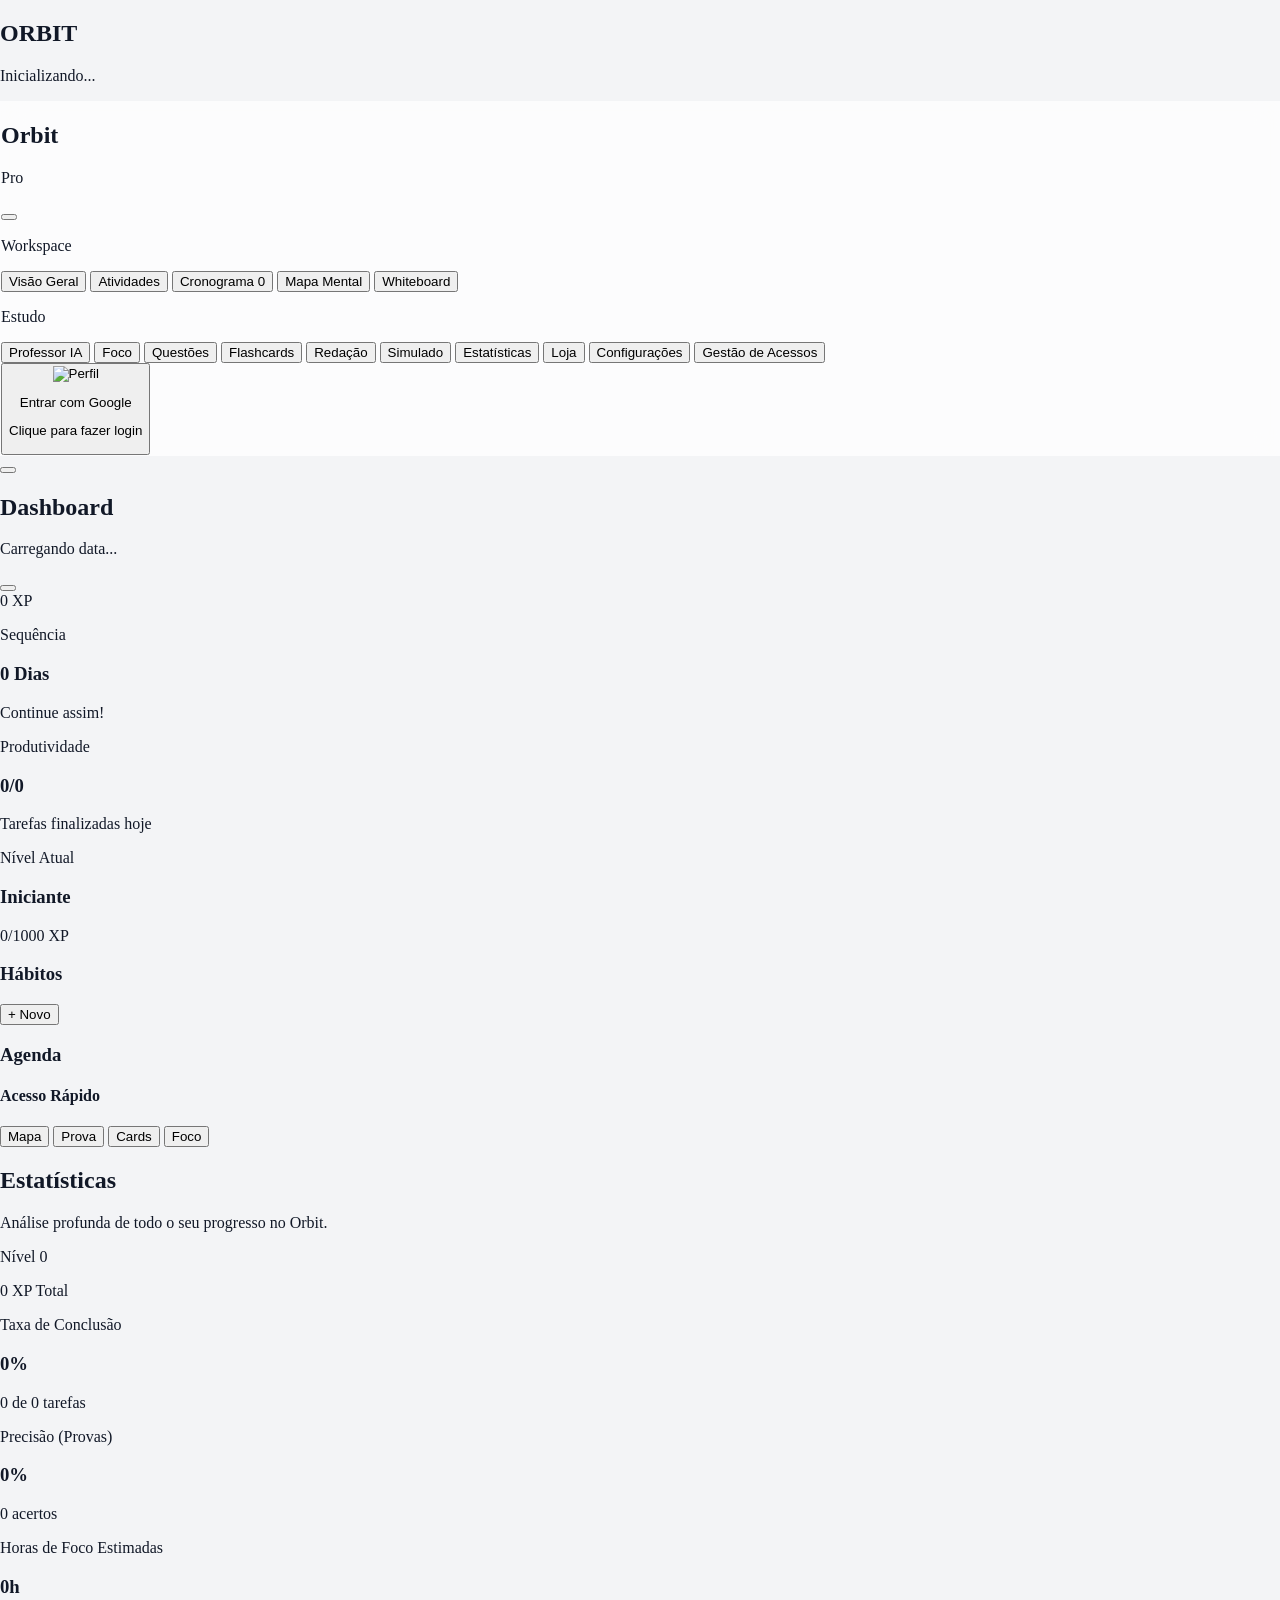
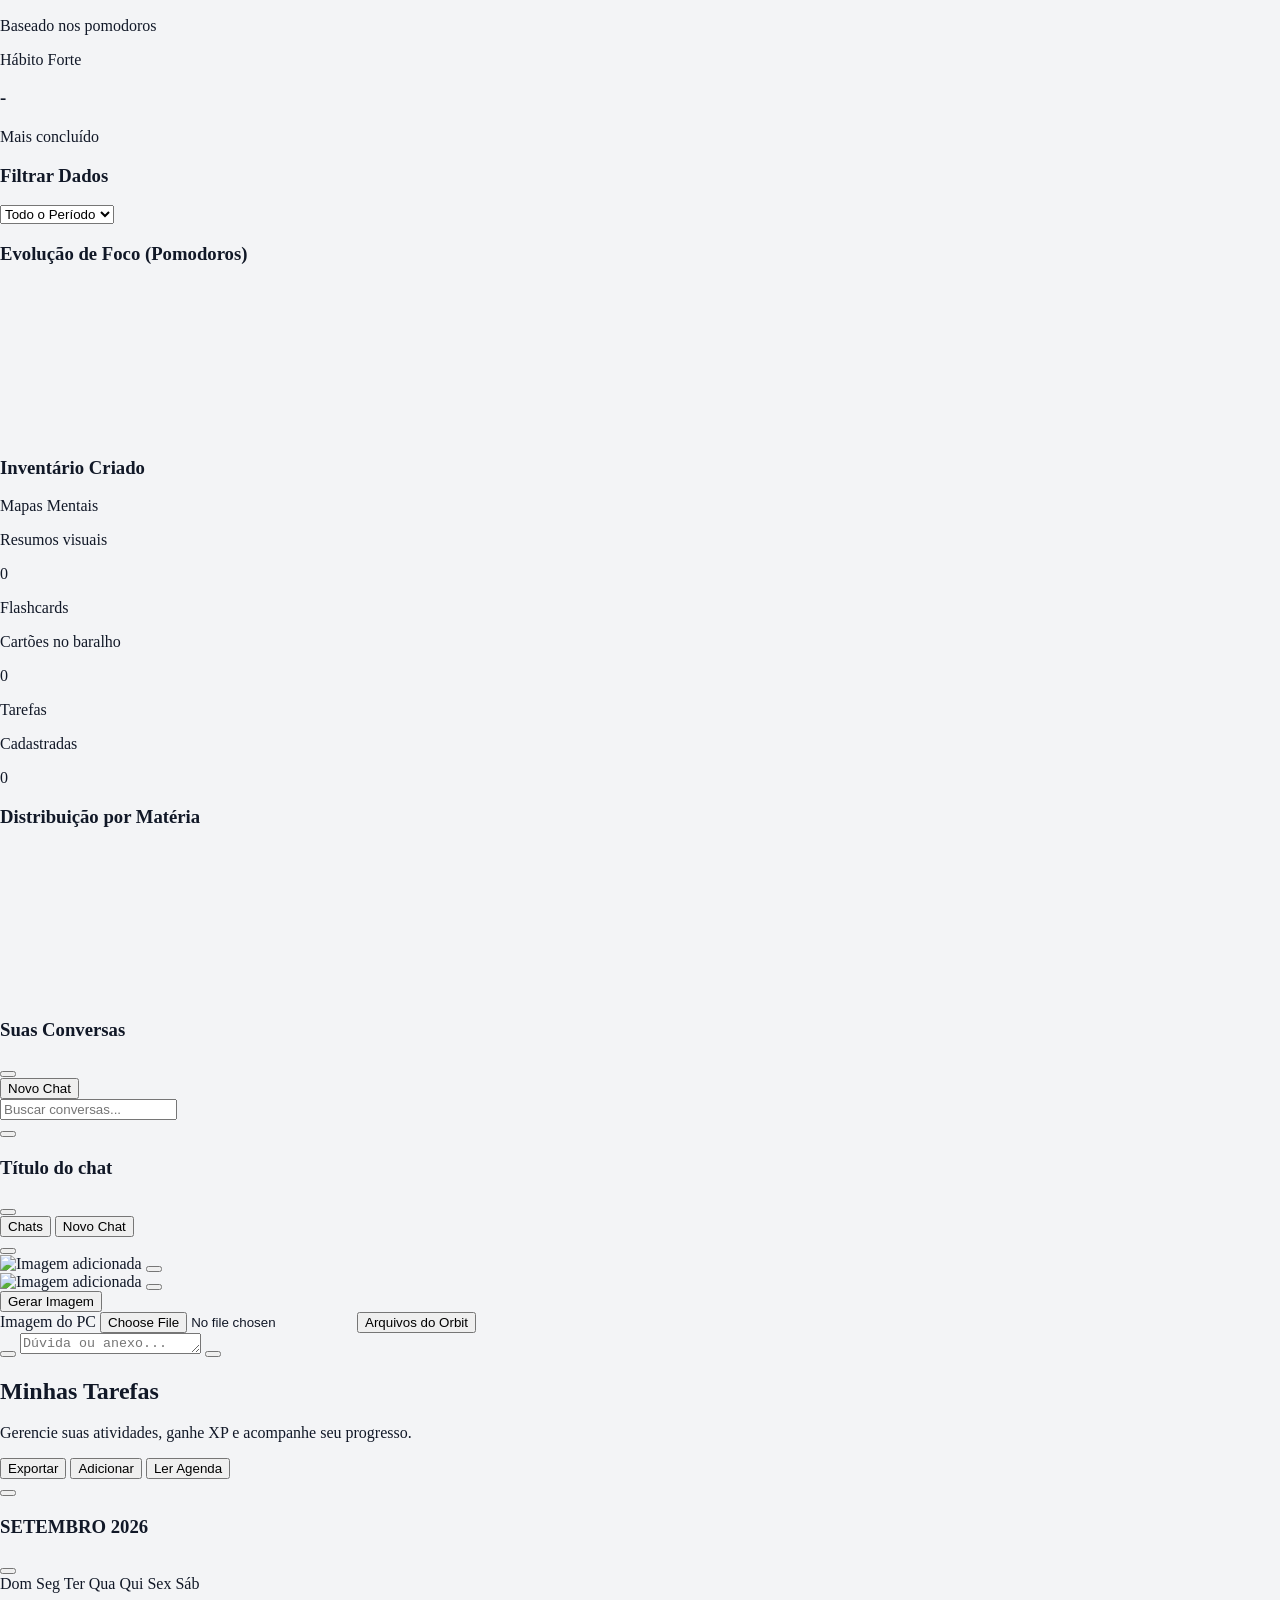
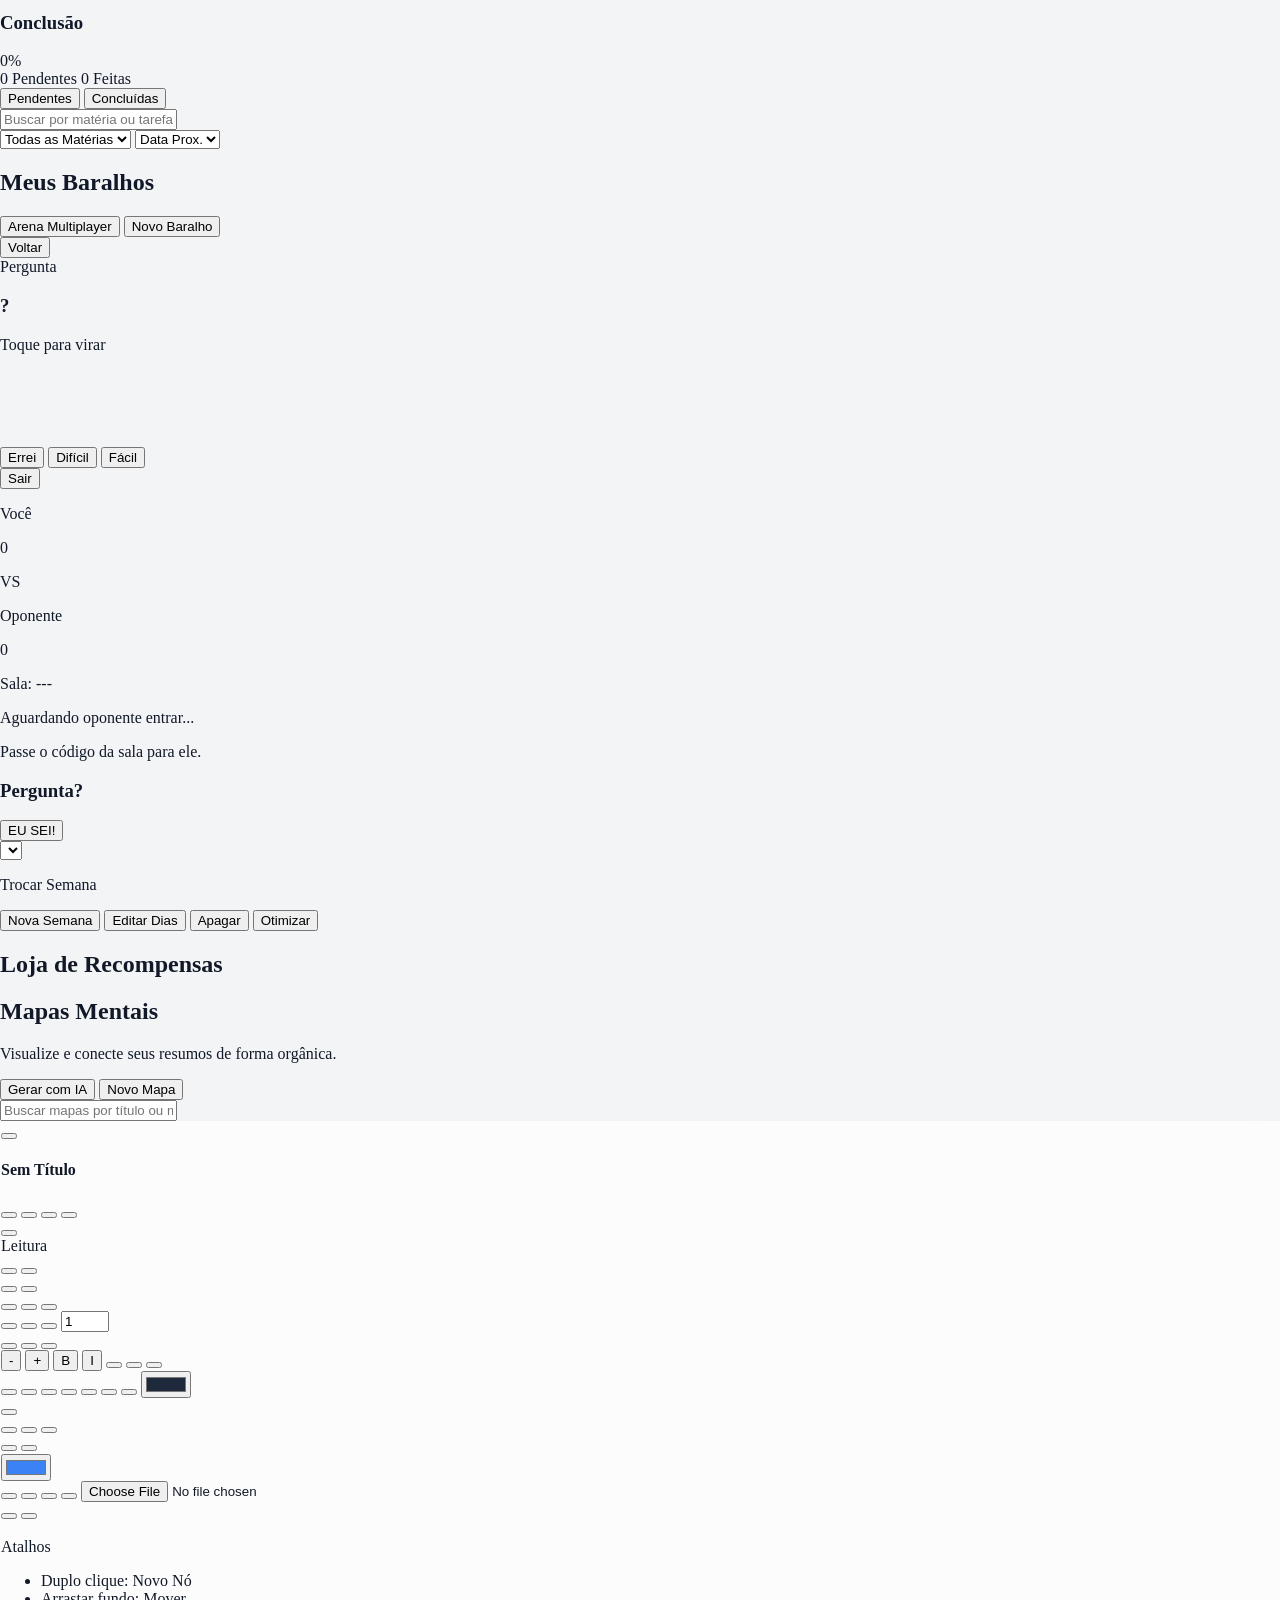
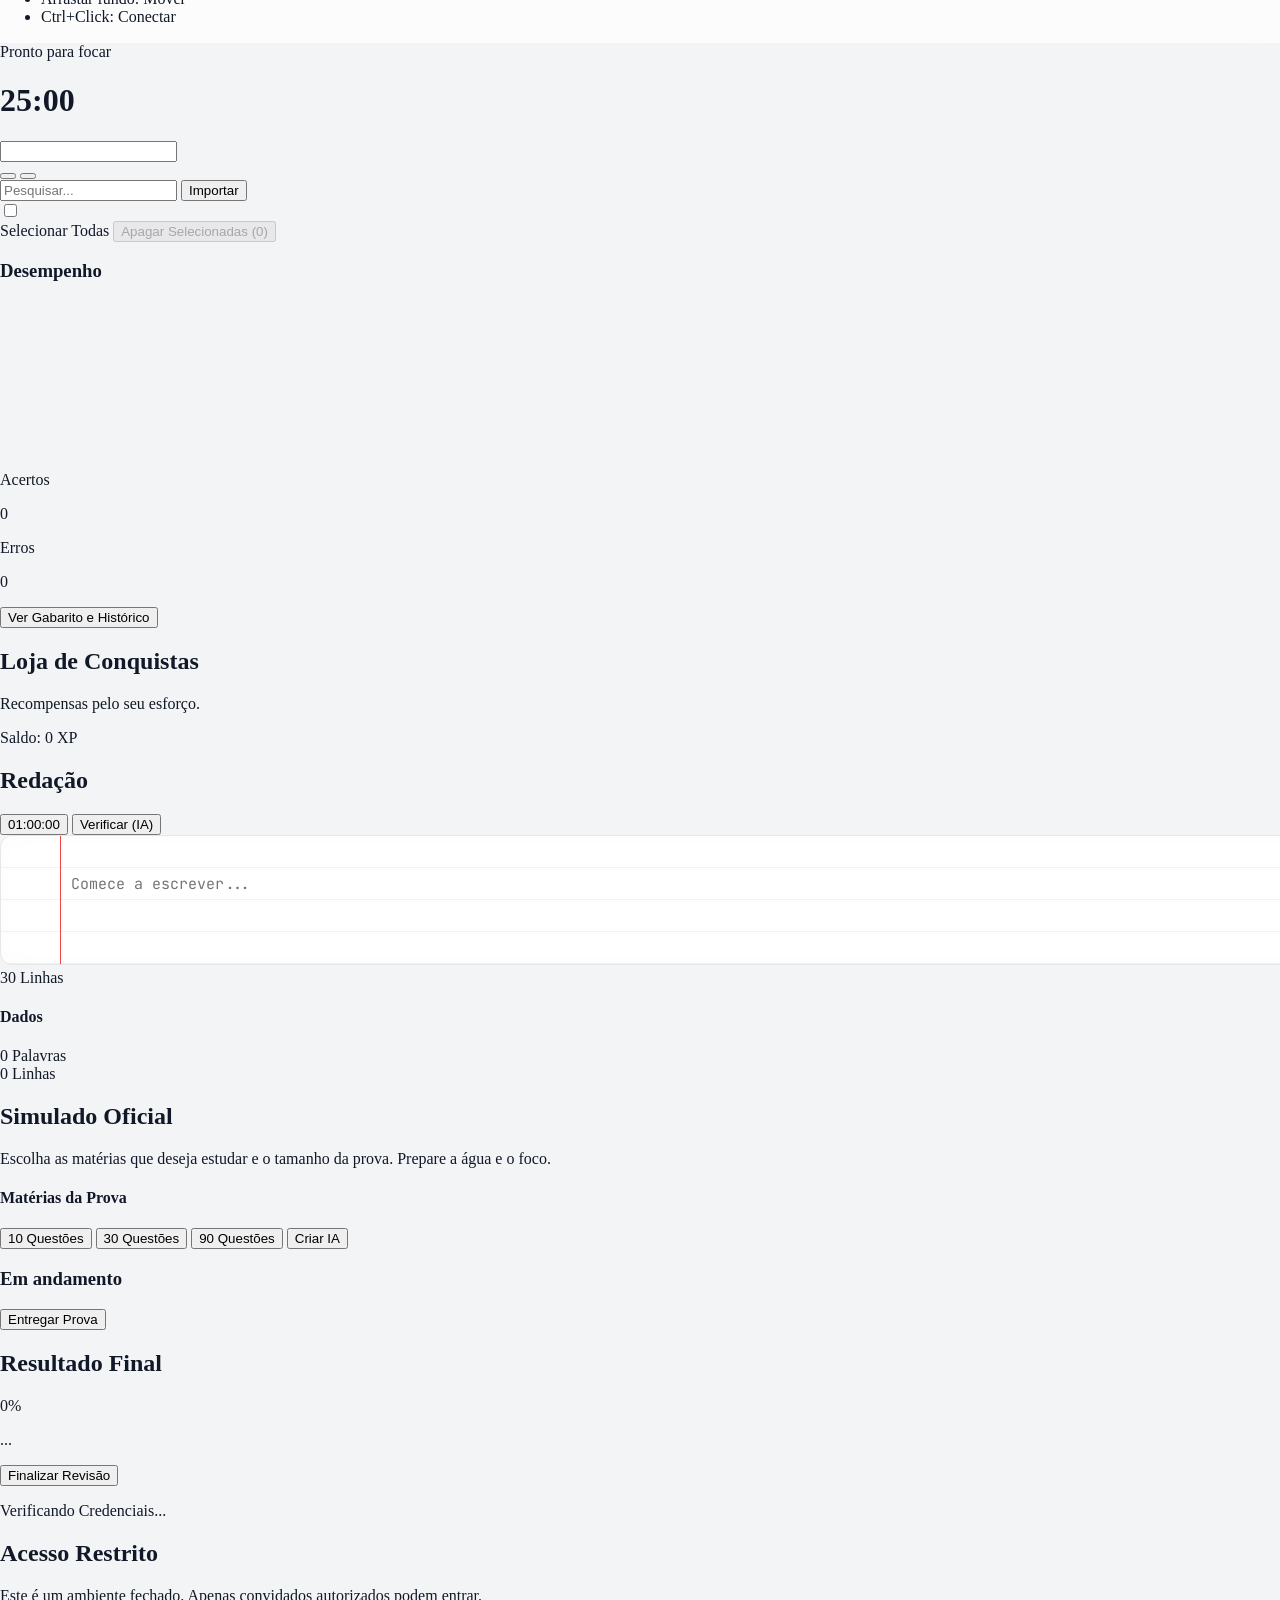
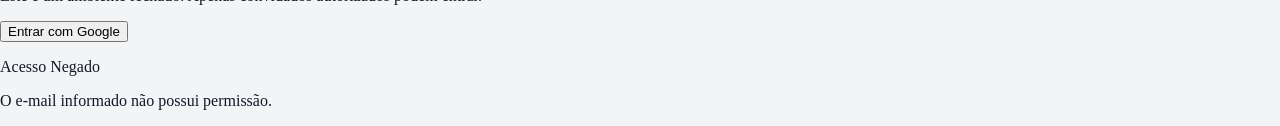
==== commit 52ba65bb: "Update print statement from 'Hello' to 'Goodbye'" ====
--- a/index.html
+++ b/index.html
@@ -62,9 +62,11 @@
         }
     </script>
 
+    <link rel="preconnect" href="https://fonts.googleapis.com">
+    <link rel="preconnect" href="https://fonts.gstatic.com" crossorigin>
+    <link href="https://fonts.googleapis.com/css2?family=Plus+Jakarta+Sans:wght@400;500;600;700;800&family=JetBrains+Mono:wght@400;500&display=swap" rel="stylesheet">
+
     <style>
-        @import url('https://fonts.googleapis.com/css2?family=Plus+Jakarta+Sans:wght@400;500;600;700;800&family=JetBrains+Mono:wght@400;500&display=swap');
-
         /* --- SISTEMA DE CORES REFINADO --- */
         :root {
             /* Light Mode: Clean, Airy, Crisp */
@@ -118,7 +120,7 @@
         body {
             background-color: var(--bg-main);
             color: var(--text-main);
-            transition: background-color 0.5s ease, color 0.3s ease;
+            transition: background-color 0.15s ease, color 0.15s ease;
             margin: 0;
             overflow: hidden;
             -webkit-font-smoothing: antialiased;
@@ -221,6 +223,14 @@
         }
         .active-nav i { color: var(--brand-600); }
         .theme-dark .active-nav i { color: #818cf8; }
+
+        #wb-chat-window {
+            touch-action: none;
+        }
+
+        #btn-wb-chat {
+            display:none;
+        }
 
         /* Caderno de Redação - Visual Realista Moderno */
         .notebook-sheet {
@@ -438,16 +448,16 @@
         </aside>
 
         <!-- Content -->
-        <main class="flex-1 min-w-0 flex flex-col h-full relative overflow-hidden bg-bg-main transition-colors duration-500">
+        <main class="flex-1 min-w-0 flex flex-col h-full relative overflow-hidden bg-bg-main transition-colors duration-150">
             
             <!-- Topbar -->
             <header class="h-20 px-4 md:px-8 flex items-center justify-between z-30 shrink-0 bg-transparent gap-4">
                 <div class="flex items-center gap-3 min-w-0 flex-1">
-                    <button title="Menu" id="sidebarMenu" onclick="toggleSidebar()" class="lg:hidden p-2.5 text-txt-main rounded-xl bg-bg-surface shadow-subtle hover:scale-105 transition-transform shrink-0">
+                    <button title="Menu" id="sidebarMenu" onclick="toggleSidebar()" class="w-10 h-10 lg:hidden text-txt-main rounded-xl bg-bg-surface shadow-subtle hover:scale-105 transition-transform">
                         <i class="ph-bold ph-list text-lg"></i>
                     </button>
                     <div class="min-w-0">
-                        <h2 id="page-title" class="text-xl md:text-2xl font-extrabold text-txt-main tracking-tight leading-none truncate">Dashboard</h2>
+                        <h2 id="page-title" class="pb-1 text-xl md:text-2xl font-extrabold text-txt-main tracking-tight leading-none truncate">Dashboard</h2>
                         <p id="current-date" class="text-xs font-medium text-txt-muted mt-1 opacity-80 hidden md:block truncate">Carregando data...</p>
                     </div>
                 </div>
@@ -456,7 +466,7 @@
                     <button onclick="toggleZen()" class="w-10 h-10 rounded-full bg-bg-surface border border-white/5 text-txt-muted hover:text-brand-600 hover:shadow-subtle transition-all flex items-center justify-center shrink-0" title="Modo Zen">
                         <i class="ph-fill ph-arrows-out-simple"></i>
                     </button>
-                    <div class="flex items-center gap-1.5 md:gap-2 bg-bg-surface px-3 py-2 rounded-full shadow-subtle border border-white/5 shrink-0">
+                    <div class="h-10 flex items-center gap-1.5 md:gap-2 bg-bg-surface px-3 py-2 rounded-full shadow-subtle border border-white/5 shrink-0">
                         <i class="ph-fill ph-star text-yellow-400 drop-shadow-sm"></i>
                         <span id="display-xp" class="font-bold text-txt-main text-xs md:text-sm whitespace-nowrap">0 XP</span>
                     </div>
@@ -892,7 +902,7 @@
                             <i class="ph-bold ph-arrow-left"></i> Voltar
                         </button>
 
-                        <div class="perspective-1000 w-full max-w-lg h-96 cursor-pointer group" onclick="Flashcards.flip()">
+                        <div class="perspective-1000 w-[92vw] max-w-lg h-96 cursor-pointer group" onclick="Flashcards.flip()">
                             <div id="fc-card-inner" class="relative w-full h-full text-center transition-transform duration-500 transform-style-3d shadow-2xl rounded-[32px]">
                                 <div class="absolute w-full h-full backface-hidden bg-bg-surface border border-white/5 rounded-[32px] p-10 flex flex-col items-center justify-center shadow-float">
                                     <span class="px-3 py-1 bg-brand-50 text-brand-600 rounded-full text-[10px] font-bold uppercase tracking-widest mb-6">Pergunta</span>
@@ -906,7 +916,7 @@
                             </div>
                         </div>
 
-                        <div id="fc-controls" class="mt-10 flex w-full max-w-md gap-3 opacity-0 transition-opacity pointer-events-none">
+                        <div id="fc-controls" class="mt-10 flex w-[92vw] max-w-md gap-3 opacity-0 transition-opacity pointer-events-none">
                             <button onclick="Flashcards.next('miss')" class="flex-1 py-4 rounded-xl bg-red-500/10 text-red-500 border border-red-500/20 font-bold hover:bg-red-500 hover:text-white transition-all shadow-sm">
                                 Errei
                             </button>
@@ -931,7 +941,7 @@
                         </div>
 
                         <div class="flex-1 flex flex-col items-center justify-center relative">
-                            <div class="w-full max-w-lg h-80 bg-bg-surface border border-white/10 shadow-xl rounded-[32px] flex flex-col items-center justify-center p-8 text-center relative overflow-hidden transition-all" id="battle-card">
+                            <div class="w-[92vw] max-w-lg h-80 bg-bg-surface border border-white/10 shadow-xl rounded-[32px] flex flex-col items-center justify-center p-8 text-center relative overflow-hidden transition-all" id="battle-card">
                                 <div id="battle-waiting" class="text-txt-muted flex flex-col items-center gap-3">
                                     <i class="ph-bold ph-spinner animate-spin text-4xl text-brand-500"></i>
                                     <p class="font-bold">Aguardando oponente entrar...</p>
@@ -966,12 +976,11 @@
                             </div>
                         </div>
 
-                        <div class="flex items-center gap-3 w-full overflow-x-auto custom-scrollbar pb-2">
-                            <button onclick="ScheduleManager.create()" class="px-5 py-2.5 bg-brand-600 hover:bg-brand-700 text-white rounded-xl text-xs font-bold shadow-md shadow-brand-500/20 transition-all flex items-center gap-2 whitespace-nowrap active:scale-95"><i class="ph-bold ph-plus"></i> Nova Semana</button>
-                            <button onclick="ScheduleManager.openEdit()" class="px-5 py-2.5 bg-bg-main text-txt-main hover:text-brand-500 rounded-xl text-xs font-bold border border-white/5 transition-colors shadow-sm flex items-center gap-2 whitespace-nowrap"><i class="ph-bold ph-sliders-horizontal"></i> Editar Dias</button>
-                            <button onclick="ScheduleManager.remove()" class="px-5 py-2.5 bg-red-50 text-red-600 hover:bg-red-100 rounded-xl text-xs font-bold transition-colors shadow-sm flex items-center gap-2 whitespace-nowrap border border-red-100 dark:border-transparent dark:bg-red-500/10 dark:hover:bg-red-500/20"><i class="ph-bold ph-trash"></i> Apagar</button>
-                            
-                            <button onclick="distributePomodoro()" class="px-5 py-2.5 bg-purple-50 dark:bg-purple-500/10 text-purple-600 rounded-xl text-xs font-bold hover:bg-purple-100 dark:hover:bg-purple-500/20 transition-colors shadow-sm flex items-center gap-2 whitespace-nowrap border border-purple-100 dark:border-transparent"><i class="ph-fill ph-magic-wand"></i> Otimizar Tempo</button>
+                        <div class="flex items-center gap-2 w-full overflow-x-auto custom-scrollbar pb-2">
+                            <button onclick="ScheduleManager.create()" class="px-4 md:px-5 py-2.5 bg-brand-600 hover:bg-brand-700 text-white rounded-xl text-xs font-bold shadow-md shadow-brand-500/20 transition-all flex items-center gap-2 whitespace-nowrap active:scale-95"><i class="ph-bold ph-plus text-base"></i> <span class="hidden md:inline">Nova Semana</span></button>
+                            <button onclick="ScheduleManager.openEdit()" class="px-4 md:px-5 py-2.5 bg-bg-main text-txt-main hover:text-brand-500 rounded-xl text-xs font-bold border border-white/5 transition-colors shadow-sm flex items-center gap-2 whitespace-nowrap"><i class="ph-bold ph-sliders-horizontal text-base"></i> <span class="hidden md:inline">Editar Dias</span></button>
+                            <button onclick="ScheduleManager.remove()" class="px-4 md:px-5 py-2.5 bg-red-50 text-red-600 hover:bg-red-100 rounded-xl text-xs font-bold transition-colors shadow-sm flex items-center gap-2 whitespace-nowrap border border-red-100 dark:border-transparent dark:bg-red-500/10 dark:hover:bg-red-500/20"><i class="ph-bold ph-trash text-base"></i> <span class="hidden md:inline">Apagar</span></button>
+                            <button onclick="distributePomodoro()" class="px-4 md:px-5 py-2.5 bg-purple-50 dark:bg-purple-500/10 text-purple-600 rounded-xl text-xs font-bold hover:bg-purple-100 dark:hover:bg-purple-500/20 transition-colors shadow-sm flex items-center gap-2 whitespace-nowrap border border-purple-100 dark:border-transparent"><i class="ph-fill ph-magic-wand text-base"></i> <span class="hidden md:inline">Otimizar</span></button>
                         </div>
                         
                     </div>
@@ -1206,7 +1215,7 @@
                                     </div>
                                     <span class="text-sm font-bold text-txt-muted group-hover:text-txt-main group-has-[:checked]:text-brand-500 transition-colors select-none">Selecionar Todas</span>
                                 </label>
-                                <button onclick="Quiz.deleteSelectedQuiz()" id="btn-delete-quiz" class="text-xs font-bold bg-red-500/10 text-red-500 border border-red-500/20 hover:bg-red-500 hover:text-white px-5 py-2.5 rounded-lg transition-all disabled:opacity-50 disabled:cursor-not-allowed flex items-center gap-2 shadow-sm" disabled>
+                                <button onclick="Quiz.deleteSelectedQuiz()" id="btn-delete-quiz" class="text-xs font-bold bg-red-500/10 text-red-500 border border-red-500/20 hover:bg-red-500 hover:text-white px-5 py-2.5 rounded-lg transition-all disabled:opacity-50 disabled:cursor-not-allowed flex items-center justify-center gap-2 shadow-sm w-full sm:w-auto mt-3 sm:mt-0" disabled>
                                     <i class="ph-bold ph-trash"></i> Apagar Selecionadas (<span id="count-delete-quiz">0</span>)
                                 </button>
                             </div>
@@ -1287,33 +1296,6 @@
                                     </div>
                                 </div>
                             </div>
-
-                            <div class="bg-bg-surface flex-1 rounded-3xl border border-white/5 shadow-subtle p-6">
-                                <h4 class="font-bold text-txt-muted text-xs uppercase mb-6 flex items-center gap-2 tracking-wide"><i class="ph-fill ph-puzzle-piece"></i> Conectivos</h4>
-                                <div class="space-y-6">
-                                    <div>
-                                        <p class="text-[10px] font-bold text-brand-500 mb-2.5 uppercase">Início</p>
-                                        <div class="flex flex-wrap gap-2">
-                                            <button onclick="Redacao.insert('Em primeira análise, ')" class="btn-connective">1ª análise</button>
-                                            <button onclick="Redacao.insert('Ademais, ')" class="btn-connective">Ademais</button>
-                                        </div>
-                                    </div>
-                                    <div>
-                                        <p class="text-[10px] font-bold text-brand-500 mb-2.5 uppercase">Oposição</p>
-                                        <div class="flex flex-wrap gap-2">
-                                            <button onclick="Redacao.insert('Entretanto, ')" class="btn-connective">Entretanto</button>
-                                            <button onclick="Redacao.insert('Todavia, ')" class="btn-connective">Todavia</button>
-                                        </div>
-                                    </div>
-                                    <div>
-                                        <p class="text-[10px] font-bold text-brand-500 mb-2.5 uppercase">Conclusão</p>
-                                        <div class="flex flex-wrap gap-2">
-                                            <button onclick="Redacao.insert('Portanto, ')" class="btn-connective">Portanto</button>
-                                            <button onclick="Redacao.insert('Dessa forma, ')" class="btn-connective">Dessa forma</button>
-                                        </div>
-                                    </div>
-                                </div>
-                            </div>
                         </div>
                     </div>
                 </div>
@@ -1341,13 +1323,13 @@
                             <p class="text-txt-muted max-w-md mx-auto text-sm">Escolha as matérias que deseja estudar e o tamanho da prova. Prepare a água e o foco.</p>
                         </div>
                         
-                        <div class="w-full max-w-2xl bg-bg-surface border border-white/5 p-6 rounded-3xl shadow-subtle mt-4 text-left">
+                        <div class="w-[92vw] max-w-2xl bg-bg-surface border border-white/5 p-6 rounded-3xl shadow-subtle mt-4 text-left">
                             <h4 class="text-xs font-bold text-txt-muted uppercase tracking-widest mb-4 flex items-center gap-2"><i class="ph-bold ph-funnel"></i> Matérias da Prova</h4>
                             <div id="sim-subjects-container" class="flex flex-wrap gap-2">
                                 </div>
                         </div>
 
-                        <div class="flex flex-wrap justify-center items-center gap-3 mt-8 w-full max-w-2xl mx-auto">
+                        <div class="flex flex-wrap justify-center items-center gap-3 mt-8 w-[92vw] max-w-2xl mx-auto">
                             
                             <button onclick="Simulado.start(10)" class="flex-1 min-w-[90px] sm:min-w-[120px] h-16 rounded-[24px] border border-white/5 bg-bg-surface hover:bg-brand-50 font-bold text-txt-main transition-all shadow-subtle hover:-translate-y-1 flex flex-col items-center justify-center leading-none gap-1">
                                 <span class="text-xl font-black">10</span>
@@ -1386,7 +1368,7 @@
 
                     <div id="sim-result" class="hidden flex-col w-full pb-20">
                         
-                        <div class="w-full max-w-4xl mx-auto bg-bg-surface border border-white/5 p-8 md:p-12 mt-4 mb-8 rounded-[32px] flex flex-col items-center justify-center text-center shadow-subtle relative overflow-hidden">
+                        <div class="w-[92vw] max-w-4xl mx-auto bg-bg-surface border border-white/5 p-8 md:p-12 mt-4 mb-8 rounded-[32px] flex flex-col items-center justify-center text-center shadow-subtle relative overflow-hidden">
                             
                             <div class="absolute -top-20 -right-20 w-64 h-64 bg-brand-500/10 blur-3xl rounded-full pointer-events-none"></div>
 
@@ -1401,7 +1383,7 @@
                             </button>
                         </div>
                         
-                        <div class="w-full max-w-4xl mx-auto flex flex-col gap-6 px-2" id="sim-review-area"></div>
+                        <div class="w-[92vw] max-w-4xl mx-auto flex flex-col gap-6 px-2" id="sim-review-area"></div>
                         
                     </div>
                 </div>
@@ -1410,7 +1392,7 @@
 
     <!-- MODALS (Redesigned for cleaner look) -->
     
-    <dialog id="modal-create-map" class="bg-transparent p-0 backdrop:bg-black/60 backdrop-blur-sm w-full max-w-md rounded-[32px] shadow-2xl transition-all">
+    <dialog id="modal-create-map" class="bg-transparent p-0 backdrop:bg-black/60 backdrop-blur-sm w-[92vw] max-w-md rounded-[32px] shadow-2xl transition-all">
         <div class="bg-bg-surface p-8 border border-white/10 rounded-[32px]">
             <h3 class="font-bold text-2xl mb-6 text-txt-main tracking-tight">Novo Mapa Mental</h3>
             
@@ -1449,7 +1431,7 @@
         </div>
     </div>
 
-    <dialog id="modal-admin-panel" class="bg-transparent p-0 backdrop:bg-black/80 backdrop-blur-sm w-full max-w-md rounded-[32px] shadow-2xl">
+    <dialog id="modal-admin-panel" class="bg-transparent p-0 backdrop:bg-black/80 backdrop-blur-sm w-[92vw] max-w-md rounded-[32px] shadow-2xl">
         <div class="bg-bg-surface p-8 rounded-[32px] flex flex-col gap-4 relative overflow-hidden h-[85vh] max-h-[600px]">
             
             <div class="flex justify-between items-center shrink-0">
@@ -1476,7 +1458,7 @@
         </div>
     </dialog>
 
-    <dialog id="modal-icon-picker" class="bg-transparent p-0 backdrop:bg-black/60 backdrop-blur-sm w-full max-w-sm rounded-[32px] shadow-2xl">
+    <dialog id="modal-icon-picker" class="bg-transparent p-0 backdrop:bg-black/60 backdrop-blur-sm w-[92vw] max-w-sm rounded-[32px] shadow-2xl">
         <div class="bg-bg-surface p-6 border border-white/10 rounded-[32px] flex flex-col gap-5">
             <div class="flex justify-between items-center">
                 <h3 class="font-bold text-xl text-txt-main flex items-center gap-2"><i class="ph-fill ph-star text-brand-500"></i> Escolher Ícone</h3>
@@ -1509,7 +1491,7 @@
         </div>
     </dialog>
 
-    <dialog id="modal-schedule-edit" class="bg-transparent p-0 backdrop:bg-black/60 backdrop-blur-sm w-full max-w-md rounded-[32px] shadow-2xl">
+    <dialog id="modal-schedule-edit" class="bg-transparent p-0 backdrop:bg-black/60 backdrop-blur-sm w-[92vw] max-w-md rounded-[32px] shadow-2xl">
         <div class="bg-bg-surface p-8 border border-white/10 rounded-[32px] flex flex-col gap-6">
             <h3 class="font-bold text-2xl text-txt-main tracking-tight flex items-center gap-2">
                 <i class="ph-fill ph-calendar-gear text-brand-500"></i> Configurar Semana
@@ -1533,7 +1515,7 @@
         </div>
     </dialog>
 
-    <dialog id="modal-alert" class="bg-transparent p-0 backdrop:bg-black/60 backdrop-blur-sm w-full max-w-sm rounded-[32px] shadow-2xl">
+    <dialog id="modal-alert" class="bg-transparent p-0 backdrop:bg-black/60 backdrop-blur-sm w-[92vw] max-w-sm rounded-[32px] shadow-2xl">
         <div class="bg-bg-surface p-8 border border-white/10 rounded-[32px] text-center relative overflow-hidden">
             
             <div id="alert-icon" class="w-16 h-16 rounded-full flex items-center justify-center mx-auto mb-4 text-3xl z-10 relative">
@@ -1546,7 +1528,7 @@
         </div>
     </dialog>
 
-    <dialog id="modal-quiz-history" class="bg-transparent p-0 backdrop:bg-black/60 backdrop-blur-sm w-full max-w-3xl rounded-[32px] shadow-2xl">
+    <dialog id="modal-quiz-history" class="bg-transparent p-0 backdrop:bg-black/60 backdrop-blur-sm w-[92vw] max-w-3xl rounded-[32px] shadow-2xl">
         <div class="bg-bg-surface p-6 md:p-8 flex flex-col h-[85vh] rounded-[32px] border border-white/10 relative overflow-hidden">
             
             <div class="flex justify-between items-center mb-6 shrink-0">
@@ -1582,7 +1564,7 @@
         </div>
     </dialog>
 
-    <dialog id="modal-prof-attach" class="bg-transparent p-0 backdrop:bg-black/60 backdrop-blur-sm w-full max-w-2xl rounded-[32px] shadow-2xl">
+    <dialog id="modal-prof-attach" class="bg-transparent p-0 backdrop:bg-black/60 backdrop-blur-sm w-[92vw] max-w-2xl rounded-[32px] shadow-2xl">
         <div class="bg-bg-surface p-8 border border-brand-500/30 rounded-[32px] flex flex-col h-[80vh] max-h-[600px] overflow-hidden relative">
             <div class="flex justify-between items-center mb-6 shrink-0">
                 <h3 class="font-bold text-xl text-txt-main flex items-center gap-2"><i class="ph-bold ph-planet text-brand-500"></i> Meu Acervo Orbit</h3>
@@ -1603,7 +1585,7 @@
         </div>
     </dialog>
 
-    <dialog id="modal-prof-warning" class="bg-transparent p-0 backdrop:bg-black/60 backdrop-blur-sm w-full max-w-md rounded-[32px] shadow-2xl">
+    <dialog id="modal-prof-warning" class="bg-transparent p-0 backdrop:bg-black/60 backdrop-blur-sm w-[92vw] max-w-md rounded-[32px] shadow-2xl">
         <div class="bg-bg-surface p-8 border border-white/10 rounded-[32px] text-center relative overflow-hidden">
             <div class="w-16 h-16 rounded-[24px] bg-orange-50 dark:bg-orange-500/10 border border-orange-100 dark:border-orange-500/20 text-orange-500 flex items-center justify-center mx-auto mb-5 text-3xl">
                 <i class="ph-fill ph-warning"></i>
@@ -1622,7 +1604,7 @@
         </div>
     </dialog>
 
-    <dialog id="modal-generate-quiz" class="bg-transparent p-0 backdrop:bg-black/60 backdrop-blur-sm w-full max-w-2xl rounded-[32px] shadow-2xl">
+    <dialog id="modal-generate-quiz" class="bg-transparent p-0 backdrop:bg-black/60 backdrop-blur-sm w-[92vw] max-w-2xl rounded-[32px] shadow-2xl">
         <div class="bg-bg-surface p-8 border border-white/10 rounded-[32px] flex flex-col gap-5">
             <div class="flex justify-between items-center">
                 <h3 class="font-bold text-2xl text-txt-main flex items-center gap-2"><i class="ph-fill ph-sparkle text-purple-500"></i> Gerar Prova Mágica</h3>
@@ -1666,7 +1648,7 @@
         </div>
     </dialog>
 
-    <dialog id="modal-battle-setup" class="bg-transparent p-0 backdrop:bg-black/60 backdrop-blur-sm w-full max-w-md rounded-[32px] shadow-2xl">
+    <dialog id="modal-battle-setup" class="bg-transparent p-0 backdrop:bg-black/60 backdrop-blur-sm w-[92vw] max-w-md rounded-[32px] shadow-2xl">
         <div class="bg-bg-surface p-8 border border-white/10 rounded-[32px] flex flex-col gap-5">
             <div class="flex justify-between items-center mb-2">
                 <h3 class="font-bold text-2xl text-txt-main flex items-center gap-2"><i class="ph-bold ph-swords text-brand-500"></i> Arena Flashcards</h3>
@@ -1773,7 +1755,7 @@
         </div>
     </dialog>
 
-    <dialog id="modal-ai-map" class="bg-transparent p-0 backdrop:bg-black/60 backdrop-blur-sm w-full max-w-lg rounded-[32px] shadow-2xl">
+    <dialog id="modal-ai-map" class="bg-transparent p-0 backdrop:bg-black/60 backdrop-blur-sm w-[92vw] max-w-lg rounded-[32px] shadow-2xl">
         <div class="bg-bg-surface p-8 border border-white/10 rounded-[32px]">
             <h3 class="font-bold text-2xl mb-6 text-txt-main tracking-tight flex items-center gap-2">
                 <i class="ph-fill ph-magic-wand text-brand-500"></i> Inteligência Artificial
@@ -1794,7 +1776,7 @@
         </div>
     </dialog>
 
-    <dialog id="modal-prompt" class="bg-transparent p-0 backdrop:bg-black/60 backdrop-blur-sm w-full max-w-sm rounded-[32px] shadow-2xl">
+    <dialog id="modal-prompt" class="bg-transparent p-0 backdrop:bg-black/60 backdrop-blur-sm w-[92vw] max-w-sm rounded-[32px] shadow-2xl">
         <div class="bg-bg-surface p-8 border border-white/10 rounded-[32px] text-center">
             
             <div class="w-16 h-16 rounded-full bg-brand-50 dark:bg-brand-500/10 border border-brand-100 dark:border-brand-500/20 text-brand-500 flex items-center justify-center mx-auto mb-6 text-3xl">
@@ -1812,7 +1794,7 @@
         </div>
     </dialog>
 
-    <dialog id="modal-confirm" class="bg-transparent p-0 backdrop:bg-black/60 backdrop-blur-sm w-full max-w-sm rounded-[32px] shadow-2xl">
+    <dialog id="modal-confirm" class="bg-transparent p-0 backdrop:bg-black/60 backdrop-blur-sm w-[92vw] max-w-sm rounded-[32px] shadow-2xl">
         <div class="bg-bg-surface p-8 border border-white/10 rounded-[32px] text-center">
             
             <div id="confirm-icon" class="w-16 h-16 rounded-full bg-red-50 dark:bg-red-500/10 border border-red-100 dark:border-red-500/20 text-red-500 flex items-center justify-center mx-auto mb-4 text-3xl">
@@ -1829,7 +1811,7 @@
         </div>
     </dialog>
 
-    <dialog id="modal-habit" class="bg-transparent p-0 backdrop:bg-black/60 backdrop-blur-sm w-full max-w-sm rounded-[32px] shadow-2xl">
+    <dialog id="modal-habit" class="bg-transparent p-0 backdrop:bg-black/60 backdrop-blur-sm w-[92vw] max-w-sm rounded-[32px] shadow-2xl">
         <div class="bg-bg-surface p-8 border border-white/10 rounded-[32px]">
             <h3 class="font-bold text-2xl mb-6 text-txt-main tracking-tight">Novo Hábito</h3>
             
@@ -1846,49 +1828,61 @@
         </div>
     </dialog>
 
-    <dialog id="modal-task" class="bg-transparent p-0 backdrop:bg-black/60 backdrop-blur-sm w-full max-w-lg rounded-[32px] shadow-2xl">
-        <div class="bg-bg-surface p-8 shadow-2xl rounded-[32px] border border-white/10">
-        <h3 class="font-bold text-2xl mb-6 text-txt-main tracking-tight">Nova Atividade</h3>
-        
-        <input type="text" id="task-text" class="w-full bg-bg-main border-none rounded-2xl p-5 mb-8 text-lg text-txt-main outline-none placeholder:text-txt-light" placeholder="O que vamos estudar?" autofocus>
-        
-        <div class="grid grid-cols-3 flex gap-4 mb-8">
-            <div class="w-full h-12">
-                <label class="text-[10px] font-bold text-txt-muted uppercase mb-2 block tracking-wider">Duração</label>
-                <input type="number" id="task-duration" value="25" class="w-full bg-bg-main border-none rounded-2xl p-3 text-txt-main text-center font-bold outline-none">
-            </div>
-
-            <div class="w-full h-12">
-                <label class="text-[10px] font-bold text-txt-muted uppercase mb-2 block tracking-wider">Horário</label>
-                <input type="time" id="task-time" class="w-full bg-bg-main border-none rounded-2xl p-3 text-txt-main text-center font-bold outline-none">
-            </div>
-
-            <div class="flex-1 h-12">
-                <label class="text-[10px] font-bold text-txt-muted uppercase mb-2 block tracking-wider">Matéria</label>
-                <div class="relative">
-                    <select id="task-tag" class="w-full bg-bg-main border-none rounded-2xl p-3 text-txt-main font-bold outline-none appearance-none">
-                        <option value="atividades">Geral</option>
-                        <option value="matematica">Matemática</option>
-                        <option value="natureza">Natureza</option>
-                        <option value="humanas">Humanas</option>
-                        <option value="linguagens">Linguagens</option>
-                        <option value="redacao">Redação</option>
-                    </select>
-                    <div class="absolute inset-y-0 right-3 flex items-center pointer-events-none text-txt-muted">
-                        <i class="ph-bold ph-caret-down"></i>
+    <dialog id="modal-task" class="bg-transparent p-0 backdrop:bg-black/60 backdrop-blur-sm w-[92vw] max-w-lg rounded-[32px] shadow-2xl">
+        <div class="bg-bg-surface p-8 shadow-2xl rounded-[32px] border border-white/10 flex flex-col max-h-[90vh]">
+            <h3 class="font-bold text-2xl mb-6 text-txt-main tracking-tight flex items-center gap-2"><i class="ph-bold ph-calendar-plus text-brand-400"></i> Configurar Tarefa</h3>
+            
+            <div class="overflow-y-auto custom-scrollbar pr-2 flex-1 min-h-0">
+                <input type="hidden" id="modal-task-id" value="">
+                <input type="hidden" id="modal-task-day" value="">
+                
+                <label class="text-[10px] font-bold text-txt-muted uppercase mb-2 block tracking-widest ml-1">Título da Atividade</label>
+                <input type="text" id="task-text" class="w-full bg-bg-main border border-white/5 rounded-2xl p-5 mb-6 text-lg text-txt-main outline-none placeholder:text-txt-light shadow-inner focus:ring-2 focus:ring-brand-500 transition-all" placeholder="O que vamos estudar?" autofocus>
+                
+                <div class="grid grid-cols-3 gap-4 mb-6">
+                    <div>
+                        <label class="text-[10px] font-bold text-txt-muted uppercase mb-2 block tracking-widest ml-1">Duração</label>
+                        <input type="number" id="task-duration" value="25" class="w-full bg-bg-main border border-white/5 rounded-2xl px-3 py-1 min-h-[44px] text-txt-main text-center font-bold outline-none focus:border-brand-500 shadow-sm transition-all appearance-none">
+                    </div>
+
+                    <div>
+                        <label class="text-[10px] font-bold text-txt-muted uppercase mb-2 block tracking-widest ml-1">Horário</label>
+                        <input type="time" id="task-time" class="w-full bg-bg-main border border-white/5 rounded-2xl px-3 py-1 min-h-[44px] text-txt-main text-center font-bold outline-none focus:border-brand-500 shadow-sm transition-all appearance-none">                    </div>
+
+                    <div>
+                        <label class="text-[10px] font-bold text-txt-muted uppercase mb-2 block tracking-widest ml-1">Matéria</label>
+                        <div class="relative">
+                            <input type="text" id="task-tag" list="tags-list" class="w-full bg-bg-main border border-white/5 rounded-2xl px-3 py-1 min-h-[44px] text-txt-main font-bold outline-none focus:border-brand-500 shadow-sm transition-all uppercase text-[10px] tracking-widest" placeholder="EX: FÍSICA">
+                            <datalist id="tags-list">
+                            </datalist>
+                            <div class="absolute inset-y-0 right-3 flex items-center pointer-events-none text-txt-muted">
+                                <i class="ph-bold ph-caret-down"></i>
+                            </div>
+                        </div>
                     </div>
                 </div>
+
+                <div class="mt-4 bg-bg-main p-5 rounded-3xl border border-white/5 shadow-inner">
+                    <label class="text-[10px] font-bold text-txt-muted uppercase mb-4 block tracking-widest flex items-center gap-2"><i class="ph-bold ph-list-numbers text-brand-500 text-lg"></i> Check-list de Subtarefas</label>
+                    
+                    <div class="flex gap-2 mb-4">
+                        <input type="text" id="modal-task-subtask-input" class="flex-1 bg-bg-surface border border-white/10 focus:border-brand-500 rounded-xl px-4 py-3 text-sm text-txt-main outline-none transition-all shadow-sm" placeholder="Adicionar passo (Ex: Ler Cap 1)" onkeydown="if(event.key==='Enter'){event.preventDefault(); Actions.addModalSubtask();}">
+                        <button type="button" onclick="Actions.addModalSubtask()" class="bg-brand-600 text-white px-5 rounded-xl font-bold hover:bg-brand-700 transition-colors shadow-md active:scale-95"><i class="ph-bold ph-plus-circle text-xl"></i></button>
+                    </div>
+                    
+                    <div id="modal-task-subtasks-list" class="space-y-2">
+                        </div>
+                </div>
+            </div>
+
+            <div class="flex gap-4 mt-4 shrink-0 border-t border-white/5">
+                <button id="btn-save-task" onclick="Actions.saveTask()" class="flex-1 bg-brand-600 text-white py-4 rounded-2xl font-bold shadow-lg shadow-brand-500/30 hover:scale-[1.02] active:scale-95 transition-all text-base tracking-wide">Salvar Atividade</button>
+                <button onclick="document.getElementById('modal-task').close()" class="px-8 py-4 rounded-2xl text-txt-muted font-bold hover:bg-bg-main transition-colors border border-transparent hover:border-white/5">Cancelar</button>
             </div>
         </div>
-
-        <div class="flex gap-4">
-            <button onclick="Actions.addTask()" class="flex-1 bg-brand-600 text-white py-4 rounded-2xl font-bold shadow-lg hover:scale-[1.02] transition-transform">Adicionar</button>
-            <button onclick="document.getElementById('modal-task').close()" class="px-6 py-4 rounded-2xl text-txt-muted font-bold hover:bg-bg-main transition-colors">Cancelar</button>
-        </div>
-    </div>
     </dialog>
 
-    <dialog id="modal-import" class="bg-transparent p-0 backdrop:bg-black/60 backdrop-blur-sm w-full max-w-2xl rounded-[32px] shadow-2xl">
+    <dialog id="modal-import" class="bg-transparent p-0 backdrop:bg-black/60 backdrop-blur-sm w-[92vw] max-w-2xl rounded-[32px] shadow-2xl">
         <div class="bg-bg-surface p-8 flex flex-col h-[85vh] rounded-[32px] border border-white/10 relative overflow-hidden">
             
             <div class="flex justify-between items-center mb-4">
@@ -1932,7 +1926,7 @@
         </div>
     </dialog>
 
-    <dialog id="modal-settings" class="bg-transparent p-0 backdrop:bg-black/40 backdrop-blur-sm w-[95vw] md:w-full max-w-4xl rounded-2xl shadow-2xl overflow-hidden font-sans">
+    <dialog id="modal-settings" class="bg-transparent p-0 backdrop:bg-black/40 backdrop-blur-sm w-[95vw] md:w-[92vw] max-w-4xl rounded-2xl shadow-2xl overflow-hidden font-sans">
         <div class="flex flex-col md:flex-row h-[85vh] md:h-[80vh] max-h-[700px] bg-bg-surface text-txt-main">
             
             <div class="w-full md:w-64 bg-bg-main border-b md:border-b-0 md:border-r border-white/5 flex flex-col shrink-0">
@@ -1952,6 +1946,9 @@
                             </button>
                             <button onclick="Settings.tab('study')" id="tab-btn-study" class="sett-tab flex-shrink-0 md:w-full flex items-center gap-2 md:gap-3 px-4 md:px-3 py-2 md:py-2.5 rounded-xl text-sm font-bold transition-all text-txt-muted hover:bg-white/5 hover:text-txt-main">
                                 <i class="ph-bold ph-book-open text-lg"></i> Estudos
+                            </button>
+                            <button onclick="Settings.tab('tags')" id="tab-btn-tags" class="sett-tab flex-shrink-0 md:w-full flex items-center gap-2 md:gap-3 px-4 md:px-3 py-2 md:py-2.5 rounded-xl text-sm font-bold transition-all text-txt-muted hover:bg-white/5 hover:text-txt-main">
+                                <i class="ph-bold ph-bookmarks text-lg"></i> Matérias
                             </button>
                         </div>
                     </div>
@@ -2134,6 +2131,25 @@
 
                     </div>
 
+                    <div id="tab-tags" class="sett-content hidden space-y-6 animate-fade-in pb-4 flex flex-col h-full min-h-[300px]">
+                        <div class="shrink-0">
+                            <h4 class="text-lg font-bold tracking-tight mb-1">Matérias Personalizadas</h4>
+                            <p class="text-sm text-txt-muted">Crie suas próprias matérias e escolha a cor delas no cronograma.</p>
+                        </div>
+
+                        <div class="bg-bg-main p-4 rounded-2xl border border-white/5 flex items-center gap-3 shrink-0 shadow-inner">
+                            <input type="text" id="new-tag-name" placeholder="Ex: FÍSICA QUANTICA" class="flex-1 bg-bg-surface border border-white/10 rounded-xl px-4 py-3 text-xs font-bold text-txt-main focus:border-brand-500 outline-none uppercase shadow-sm" onkeydown="if(event.key==='Enter') Settings.addCustomTag()">
+                            <div class="relative w-11 h-11 rounded-xl overflow-hidden shrink-0 border border-white/20 shadow-sm cursor-pointer hover:scale-105 transition-transform flex items-center justify-center" title="Escolher Cor">
+                                <input type="color" id="new-tag-color" value="#8b5cf6" class="absolute top-1/2 left-1/2 -translate-x-1/2 -translate-y-1/2 w-[200%] h-[200%] p-0 border-0 cursor-pointer appearance-none bg-transparent z-10">
+                                <i class="ph-bold ph-palette text-white drop-shadow-[0_1px_3px_rgba(0,0,0,0.9)] z-20 pointer-events-none text-xl absolute"></i>
+                            </div>
+                            <button onclick="Settings.addCustomTag()" class="bg-brand-600 text-white px-5 py-3 rounded-xl font-bold shadow-md hover:bg-brand-700 transition-colors active:scale-95 text-xs uppercase tracking-wider">Adicionar</button>
+                        </div>
+
+                        <div id="custom-tags-list" class="flex-1 overflow-y-auto space-y-2 pr-2 custom-scrollbar">
+                            </div>
+                    </div>
+
                     <div id="tab-study" class="sett-content hidden space-y-8 animate-fade-in pb-4">
                         <div>
                             <h4 class="text-lg font-bold tracking-tight mb-1">Preferências de Estudo</h4>
@@ -2253,7 +2269,7 @@
         </div>
     </dialog>
 
-    <dialog id="modal-redacao-score" class="bg-transparent p-0 backdrop:bg-black/60 backdrop-blur-md w-full max-w-xl rounded-[32px] shadow-2xl">
+    <dialog id="modal-redacao-score" class="bg-transparent p-0 backdrop:bg-black/60 backdrop-blur-md w-[92vw] max-w-xl rounded-[32px] shadow-2xl">
         <div class="bg-bg-surface p-10 border border-white/10 max-h-[90vh] overflow-y-auto rounded-[32px]">
             <h3 class="font-bold text-2xl mb-2 text-txt-main">Auto-Avaliação</h3>
             <p class="text-sm text-txt-muted mb-8">Avalie seu texto conforme a grade oficial.</p>
@@ -2357,7 +2373,7 @@
         </style>
     </dialog>
 
-    <dialog id="modal-create-deck" class="bg-transparent p-0 backdrop:bg-black/40 backdrop-blur-sm w-full max-w-sm rounded-[32px] shadow-2xl">
+    <dialog id="modal-create-deck" class="bg-transparent p-0 backdrop:bg-black/40 backdrop-blur-sm w-[92vw] max-w-sm rounded-[32px] shadow-2xl">
         <div class="bg-bg-surface p-8 border border-white/10 rounded-[32px]">
             <h3 class="font-bold text-2xl mb-6 text-txt-main">Novo Baralho</h3>
             <input type="text" id="deck-name" class="w-full bg-bg-main border-none rounded-2xl p-5 mb-8 text-txt-main outline-none focus:ring-2 focus:ring-brand-500 font-medium" placeholder="Ex: Fórmulas de Física">
@@ -2368,7 +2384,7 @@
         </div>
     </dialog>
 
-    <dialog id="modal-add-card" class="bg-transparent p-0 backdrop:bg-black/40 backdrop-blur-sm w-full max-w-md rounded-[32px] shadow-2xl">
+    <dialog id="modal-add-card" class="bg-transparent p-0 backdrop:bg-black/40 backdrop-blur-sm w-[92vw] max-w-md rounded-[32px] shadow-2xl">
         <div class="bg-bg-surface p-8 border border-white/10 rounded-[32px]">
             <h3 class="font-bold text-2xl mb-6 text-txt-main">Adicionar Carta</h3>
             <input type="hidden" id="card-deck-id">
@@ -2386,7 +2402,7 @@
         </div>
     </dialog>
 
-    <dialog id="modal-ai-result" class="bg-transparent p-0 backdrop:bg-black/60 backdrop-blur-md w-full max-w-2xl rounded-[32px] shadow-2xl">
+    <dialog id="modal-ai-result" class="bg-transparent p-0 backdrop:bg-black/60 backdrop-blur-md w-[92vw] max-w-2xl rounded-[32px] shadow-2xl">
         <div class="bg-bg-card p-0 border border-white/10 flex flex-col max-h-[85vh] rounded-[32px] overflow-hidden">
             <div class="p-8 border-b border-white/5 flex justify-between items-center bg-bg-surface">
                 <div class="flex items-center gap-4">
@@ -2413,7 +2429,7 @@
         </div>
     </dialog>
 
-    <dialog id="modal-danger-reset" class="bg-transparent p-0 backdrop:bg-black/80 backdrop-blur-md w-full max-w-sm rounded-[3rem] shadow-2xl animate-scale-in">
+    <dialog id="modal-danger-reset" class="bg-transparent p-0 backdrop:bg-black/80 backdrop-blur-md w-[92vw] max-w-sm rounded-[3rem] shadow-2xl animate-scale-in">
         <div class="bg-bg-surface p-10 border border-red-200/20 relative overflow-hidden rounded-[3rem]">
             <div class="absolute -top-12 -right-12 w-40 h-40 bg-red-500/10 rounded-full blur-3xl"></div>
             <div class="flex flex-col items-center text-center relative z-10">
@@ -2497,9 +2513,9 @@
 
                     <div class="w-px h-8 bg-txt-main shrink-0"></div>
 
-                    <div class="flex gap-1 shrink-0 items-center">
+                    <div type="button" class="flex gap-1 shrink-0 items-center">
                         <button onclick="Whiteboard.toggleGrid()" title="Alterar Fundo/Gabarito" class="text-txt-main hover:scale-110 transition-colors p-2.5"><i class="ph-bold ph-grid-four text-xl"></i></button>
-                        <button onclick="Whiteboard.toggleChat()" class="bg-blue-500/20 hover:bg-blue-500/40 text-blue-400 p-1.5 rounded-lg transition-colors font-bold text-xs uppercase w-10 h-10 ml-1" title="Abrir Chat"><i class="ph-bold ph-chat-circle text-lg"></i></button>
+                        <button id="btn-wb-chat" onclick="Whiteboard.toggleChat()" class="bg-blue-500/20 hover:bg-blue-500/40 text-blue-400 p-1.5 rounded-lg transition-colors font-bold text-xs uppercase w-10 h-10 ml-1" title="Abrir Chat"><i class="ph-bold ph-chat-circle text-lg"></i></button>
                         <button onclick="Whiteboard.download()" title="Salvar PNG" class="text-txt-main hover:scale-110 hover:text-green-500 transition-colors p-2.5"><i class="ph-bold ph-download-simple text-xl"></i></button>
                         <button onclick="Whiteboard.clear()" title="Apagar Tudo" class="text-txt-main hover:text-red-500 transition-colors p-2 ml-1 hover:scale-110"><i class="ph-bold ph-trash text-xl"></i></button>
                         <button onclick="document.getElementById('modal-whiteboard').close()" title="Fechar" class="text-txt-main hover:text-red-500 transition-colors p-2 ml-1 hover:scale-110" p-2="" ml-2=""><i class="ph-bold ph-x text-xl"></i></button>
@@ -2534,9 +2550,9 @@
                 </div>
             </div>
         </div>
-        <div id="wb-chat-window" class="hidden absolute bottom-24 right-4 w-80 max-h-96 bg-bg-surface rounded-2xl border border-white/10 shadow-[0_20px_50px_rgba(0,0,0,0.8)] flex flex-col z-[99999] overflow-hidden">
-            <div class="bg-brand-600 text-white p-3 font-bold text-sm flex justify-between">
-                Chat da Sala <button onclick="Whiteboard.toggleChat()"><i class="ph-bold ph-x"></i></button>
+        <div id="wb-chat-window" class="hidden absolute bottom-24 right-4 w-80 max-h-[60vh] bg-bg-surface rounded-2xl border border-white/10 shadow-[0_20px_50px_rgba(0,0,0,0.8)] flex flex-col z-[99999] overflow-hidden">
+            <div id="wb-chat-header" class="bg-brand-600 text-white p-3 font-bold text-sm flex justify-between cursor-move select-none">
+                <span class="pointer-events-none">Chat da Sala</span> <button onclick="Whiteboard.toggleChat()" class="pointer-events-auto"><i class="ph-bold ph-x"></i></button>
             </div>
             <div id="wb-chat-messages" class="flex-1 overflow-y-auto p-3 space-y-3 custom-scrollbar text-xs bg-bg-main min-h-[200px]"></div>
             <div class="p-2 bg-bg-surface border-t border-white/5 flex gap-2">
@@ -2651,19 +2667,6 @@
                 else statEl.classList.remove('text-red-500');
             },
 
-            insert(text) {
-                // Insere o conectivo onde o cursor estiver
-                const textarea = document.getElementById('red-full-text');
-                const start = textarea.selectionStart;
-                const end = textarea.selectionEnd;
-                const val = textarea.value;
-                
-                textarea.value = val.substring(0, start) + text + val.substring(end);
-                textarea.selectionStart = textarea.selectionEnd = start + text.length;
-                textarea.focus();
-                this.updateStats();
-            },
-
             save() {
                 const total = document.getElementById('red-total-score').innerText;
                 Store.state.user.xp += parseInt(total) / 10;
@@ -3215,10 +3218,7 @@
                     const res = await fetch(`https://generativelanguage.googleapis.com/v1beta/models/${model}:generateContent?key=${key}`, {
                         method: 'POST',
                         headers: { 'Content-Type': 'application/json' },
-                        body: JSON.stringify({
-                            contents: [{ parts: parts }],
-                            generationConfig: { responseMimeType: "application/json" }
-                        })
+                        body: JSON.stringify({contents: [{ parts: parts }]})
                     });
 
                     const data = await res.json();
@@ -3593,7 +3593,7 @@
                 fetch(`https://generativelanguage.googleapis.com/v1beta/models/${model}:generateContent?key=${key}`, {
                     method: 'POST',
                     headers: { 'Content-Type': 'application/json' },
-                    body: JSON.stringify({ contents: [{ parts: [{ text: prompt }] }] })
+                    body: JSON.stringify({contents: [{ parts: parts }]})
                 })
                 .then(r => r.json())
                 .then(data => {
@@ -3692,6 +3692,34 @@
                 return true;
             },
 
+            initChatDrag() {
+                const header = document.getElementById('wb-chat-header');
+                const win = document.getElementById('wb-chat-window');
+                if (!header || !win) return;
+                let isDragging = false, startX, startY, initialLeft, initialTop;
+
+                header.addEventListener('pointerdown', (e) => {
+                    if(e.target.tagName === 'BUTTON' || e.target.tagName === 'I') return;
+                    isDragging = true;
+                    startX = e.clientX; startY = e.clientY;
+                    const rect = win.getBoundingClientRect();
+                    win.style.bottom = 'auto';
+                    win.style.right = 'auto';
+                    initialLeft = rect.left; initialTop = rect.top;
+                    win.style.left = initialLeft + 'px';
+                    win.style.top = initialTop + 'px';
+                    header.setPointerCapture(e.pointerId);
+                });
+                header.addEventListener('pointermove', (e) => {
+                    if (!isDragging) return;
+                    win.style.left = (initialLeft + e.clientX - startX) + 'px';
+                    win.style.top = (initialTop + e.clientY - startY) + 'px';
+                });
+                header.addEventListener('pointerup', (e) => {
+                    if(isDragging) { isDragging = false; header.releasePointerCapture(e.pointerId); }
+                });
+            },
+
             toggleChat() {
                 const win = document.getElementById('wb-chat-window');
                 win.classList.toggle('hidden');
@@ -3810,6 +3838,7 @@
                 window.addEventListener('resize', () => this.resize());
                 this.applyGrid();
                 this.initToolbarDrag();
+                this.initChatDrag();
                 
                 // Esconde o cursor nativo para usar a bolinha customizada
                 this.canvas.style.cursor = 'crosshair';
@@ -4617,6 +4646,7 @@
                 }
 
                 if (typeof UI !== 'undefined') UI.toast(`Conectado à sala ${this.roomId}`);
+                document.getElementById('btn-wb-chat').style.display = 'block';
                 if (this.dbRef) off(this.dbRef);
 
                 // Importando a função 'get' também para ler com segurança
@@ -4922,6 +4952,8 @@
                 off(roomPresenceRef);
                 
                 this.roomId = null;
+                document.getElementById('btn-wb-chat').style.display = 'none';
+                document.getElementById('wb-chat-window').classList.add('hidden');
                 
                 const ui = document.getElementById('multiplayer-ui');
                 if(ui) ui.classList.add('hidden');
@@ -5104,10 +5136,7 @@
                     const res = await fetch(`https://generativelanguage.googleapis.com/v1beta/models/${model}:generateContent?key=${key}`, {
                         method: 'POST',
                         headers: { 'Content-Type': 'application/json' },
-                        body: JSON.stringify({
-                            contents: [{ parts: parts }],
-                            generationConfig: { responseMimeType: "application/json" }
-                        })
+                        body: JSON.stringify({contents: [{ parts: parts }]})
                     });
 
                     const data = await res.json();
@@ -5254,7 +5283,6 @@
             },
 
             toggleIgnore(qId, idx) {
-                // ... (mantenha essa função exatamente como está)
                 const textEl = document.getElementById(`opt-text-${qId}-${idx}`);
                 const iconEl = document.getElementById(`opt-icon-${qId}-${idx}`);
                 
@@ -5266,6 +5294,13 @@
                     textEl.classList.add('line-through', 'opacity-30', 'text-txt-muted');
                     iconEl.classList.replace('ph-eye-slash', 'ph-eye');
                     iconEl.classList.add('text-red-500');
+                    
+                    // MÁGICA: Desmarca o radio se ele estiver selecionado
+                    const radio = document.querySelector(`input[name="sim-q-${qId}"][value="${idx}"]`);
+                    if (radio && radio.checked) {
+                        radio.checked = false;
+                        delete Simulado.answers[qId];
+                    }
                 }
             },
 
@@ -5418,10 +5453,7 @@
                     const res = await fetch(`https://generativelanguage.googleapis.com/v1beta/models/${model}:generateContent?key=${key}`, {
                         method: 'POST',
                         headers: { 'Content-Type': 'application/json' },
-                        body: JSON.stringify({
-                            contents: [{ parts: [{ text: prompt }] }],
-                            generationConfig: { responseMimeType: "application/json" }
-                        })
+                        body: JSON.stringify({contents: [{ parts: parts }]})
                     });
 
                     const data = await res.json();
@@ -5510,9 +5542,17 @@
                                 
                                 if (xpGanho > 0) {
                                     Store.state.user.xp += xpGanho;
-                                    // SALVA OS MINUTOS NO ANALYTICS
+                                    
+                                    // SALVA OS MINUTOS GERAIS NO ANALYTICS
                                     if(!Store.state.stats) Store.state.stats = {};
                                     Store.state.stats.focusMinutes = (Store.state.stats.focusMinutes || 0) + Math.floor(minutosFocados);
+                                    
+                                    // MÁGICA AQUI: Salva exatamente que dia você fez esse pomodoro!
+                                    if(!Store.state.stats.dailyPomodoros) Store.state.stats.dailyPomodoros = {};
+                                    const hj = new Date();
+                                    const hojeStr = `${hj.getFullYear()}-${String(hj.getMonth() + 1).padStart(2, '0')}-${String(hj.getDate()).padStart(2, '0')}`;
+                                    Store.state.stats.dailyPomodoros[hojeStr] = (Store.state.stats.dailyPomodoros[hojeStr] || 0) + 1;
+
                                     UI.toast(`Foco Concluído! +${xpGanho} XP. Hora da pausa!`, "success");
                                 }
                                 
@@ -5590,7 +5630,7 @@
         const Store = {
             state: {
                 user: { xp: 0, level: 1, streak: 0, inventory: [], name: 'Entrar com Google', pomodoroTime: 25},
-                settings: { theme: 'light', keybinds: { 'zen': 'z', 'new': 'n' } },
+                settings: { theme: 'light', keybinds: { 'zen': 'z', 'new': 'n' }},
                 week: { 'segunda': [], 'terca': [], 'quarta': [], 'quinta': [], 'sexta': [], 'sabado': [], 'domingo': [] },
                 anchors: [], 
                 quiz: [], 
@@ -5625,6 +5665,7 @@
 
                 const activeSched = this.state.schedules.find(s => s.id === this.state.activeScheduleId) || this.state.schedules[0];
                 this.state.week = activeSched.data;
+                UI.updateDatalists()
 
                 // MÁGICA: O MOTOR ÚNICO DE TEMPO E OFENSIVA
                 this.processDailyLogin();
@@ -6067,13 +6108,23 @@
                 const numDays = days === 'all' ? 7 : parseInt(days); 
                 const labels = [];
                 const dataPoints = [];
+                
+                // Puxa o histórico de dias ou cria vazio se não tiver
+                const dailyData = Store.state.stats?.dailyPomodoros || {};
 
                 for (let i = numDays - 1; i >= 0; i--) {
                     const d = new Date();
                     d.setDate(d.getDate() - i);
-                    labels.push(`${d.getDate()}/${d.getMonth()+1}`);
-                    const mockValue = Math.floor(Math.random() * 4) + (Store.state.user.streak > i ? 2 : 0);
-                    dataPoints.push(mockValue);
+                    
+                    // Formata a data para achar no banco (Ex: 2026-03-16)
+                    const dateStr = `${d.getFullYear()}-${String(d.getMonth() + 1).padStart(2, '0')}-${String(d.getDate()).padStart(2, '0')}`;
+                    
+                    // Cria a etiqueta bonita para aparecer em baixo do gráfico (Ex: 16/03)
+                    labels.push(`${String(d.getDate()).padStart(2, '0')}/${String(d.getMonth()+1).padStart(2, '0')}`);
+                    
+                    // A MÁGICA: Em vez de random, puxa o valor real do banco de dados para aquele dia exato!
+                    const realValue = dailyData[dateStr] || 0;
+                    dataPoints.push(realValue);
                 }
 
                 this.chartEvolution = new Chart(ctx, {
@@ -6228,7 +6279,16 @@
                 if (inputEl) inputEl.value = Store.state.user.customTitle || "";
             },
 
+            updateDatalists() {
+                const dl = document.getElementById('tags-list');
+                if (!dl) return;
+                const custom = (Store.state.settings.customTags || []).map(t => t.name);
+                const all = [...new Set([...custom])];
+                dl.innerHTML = all.map(t => `<option value="${t}"></option>`).join('');
+            },
+
             renderAll() {
+                this.updateDatalists();
                 this.renderDashboard();
                 this.renderCronograma();
                 this.updateCustomTitle();
@@ -6322,32 +6382,74 @@
             },
 
             generateTaskHTML(t, day) {
+                const colors = { 
+                    atividades: 'bg-yellow-100 text-yellow-700 border-yellow-200', 
+                    matematica: 'bg-blue-100 text-blue-700 border-blue-200', 
+                    natureza: 'bg-green-100 text-green-700 border-green-200', 
+                    humanas: 'bg-orange-100 text-orange-700 border-orange-200',
+                    linguagens: 'bg-purple-100 text-purple-700 border-purple-200',
+                    redacao: 'bg-pink-100 text-pink-700 border-pink-200'
+                };
+                const c = colors[t.tag] || 'bg-slate-100 text-slate-700';
+                
+                // Badge do Horário (Agendamento)
+                const timeBadge = t.time 
+                    ? `<div class="flex items-center gap-1 text-[10px] font-mono font-bold text-txt-muted bg-bg-main px-1.5 py-0.5 rounded border border-slate-200/10"><i class="ph-bold ph-clock"></i> ${t.time}</div>` 
+                    : '';
+
+                // Botão de POMODORO
+                const pomodoroBtn = t.pomodoros 
+                    ? `<button title="Iniciar Foco" onclick="Timer.set(${t.pomodoros}); router('foco')" class="text-[10px] px-2 py-1 bg-blue-50 hover:bg-blue-100 text-blue-600 border border-blue-200 rounded-lg font-bold flex items-center gap-1 transition-colors shadow-sm"><i class="ph-fill ph-timer"></i> ${t.pomodoros}m</button>` 
+                    : '';
+
                 return `
-                <div class="group bg-bg-main p-3 rounded-xl border ${t.completed ? 'border-brand-200 bg-brand-50/30' : 'border-slate-200/10'} hover:border-brand-300 transition-all shadow-sm">
-                    <div class="flex items-start gap-3">
-                        <div onclick="Actions.toggleTask('${day}', '${t.id}')" class="mt-1 w-5 h-5 rounded border cursor-pointer flex items-center justify-center transition-colors ${t.completed ? 'bg-brand-500 border-brand-500 text-white' : 'border-slate-300 bg-white'}">
-                            ${t.completed ? '<i class="ph-bold ph-check text-xs"></i>' : ''}
-                        </div>
-                        <div class="flex-1 min-w-0">
-                            <p class="text-sm font-bold text-txt-main truncate ${t.completed ? 'line-through text-txt-muted' : ''}">${t.title}</p>
-                            <div class="flex items-center gap-2 mt-1">
-                                ${t.tag ? `<span class="text-[10px] px-1.5 py-0.5 bg-slate-100 text-slate-600 rounded font-bold">${t.tag}</span>` : ''}
-                                ${t.pomodoros ? `<button title="Tempo pomodoro" onclick="Timer.set(${t.pomodoros}), router('foco', true)" class="text-[10px] px-1.5 py-0.5 bg-blue-50 text-blue-600 rounded font-bold flex items-center gap-1"><i class="ph-fill ph-clock"></i> ${t.pomodoros}m</button>` : ''}
-                            </div>
-                        </div>
-                        <div class="hidden group-hover:flex flex-col gap-1">
-                            <button onclick="Actions.addSubtask('${day}', '${t.id}')" class="text-txt-muted hover:text-brand-600" title="Add Subtarefa"><i class="ph-bold ph-list-plus"></i></button>
-                            <button onclick="Actions.deleteTask('${day}', '${t.id}')" class="text-txt-muted hover:text-red-500" title="Excluir"><i class="ph-bold ph-trash"></i></button>
+                <div class="group bg-bg-main p-3.5 rounded-xl border ${t.done ? 'border-brand-200 bg-brand-50/30' : 'border-slate-200/10'} hover:border-brand-400 transition-all shadow-sm relative">
+                    
+                    <div class="flex justify-between items-center mb-3">
+                        <span class="text-[9px] uppercase font-bold px-2 py-0.5 rounded-md border tracking-wider ${c}">${t.tag}</span>
+                        <div class="flex gap-2">
+                            ${pomodoroBtn}
+                            ${timeBadge}
                         </div>
                     </div>
                     
+                    <div class="flex items-start gap-3">
+                        <div onclick="Actions.toggleTask('${day}', '${t.id}')" class="mt-0.5 w-5 h-5 rounded border cursor-pointer flex items-center justify-center transition-colors shrink-0 ${t.done ? 'bg-brand-500 border-brand-500 text-white shadow-sm' : 'border-slate-300 bg-white hover:border-brand-400'}">
+                            ${t.done ? '<i class="ph-bold ph-check text-xs"></i>' : ''}
+                        </div>
+                        
+                        <div class="flex-1 min-w-0">
+                            <p class="text-sm font-bold text-txt-main leading-snug break-words ${t.done ? 'line-through text-txt-muted opacity-60' : ''}">${t.text || t.title}</p>
+                        </div>
+                        
+                        <div class="hidden group-hover:flex items-center gap-1 shrink-0 bg-bg-main pl-1">
+                            <button onclick="Actions.openTaskModal('${day}', '${t.id}')" class="w-7 h-7 flex items-center justify-center rounded-lg text-txt-muted hover:bg-brand-50 hover:text-brand-600 transition-colors" title="Editar Tarefa"><i class="ph-bold ph-pencil-simple text-sm"></i></button>
+                            <button onclick="Actions.addSubtask('${day}', '${t.id}')" class="w-7 h-7 flex items-center justify-center rounded-lg text-txt-muted hover:bg-brand-50 hover:text-brand-600 transition-colors" title="Add Subtarefa Rápida"><i class="ph-bold ph-list-plus text-sm"></i></button>
+                            <button onclick="Actions.deleteTask('${day}', '${t.id}')" class="w-7 h-7 flex items-center justify-center rounded-lg text-txt-muted hover:bg-red-50 hover:text-red-500 transition-colors" title="Excluir Tarefa"><i class="ph-bold ph-trash text-sm"></i></button>
+                        </div>
+                    </div>
+                    
                     ${(t.subtasks && t.subtasks.length > 0) ? `
-                        <div class="mt-3 pl-3 border-l-2 border-slate-100 space-y-1">
+                        <div class="mt-3 pl-2 ml-2 border-l-2 border-txt-main/10 space-y-1">
                             ${t.subtasks.map((st, idx) => `
-                                <div class="flex items-center gap-2 text-xs text-txt-muted group/sub">
-                                    <input type="checkbox" ${st.checked ? 'checked' : ''} onchange="Actions.toggleSubtask('${day}', '${t.id}', ${idx})" class="accent-brand-500 w-3 h-3 cursor-pointer">
-                                    <span class="${st.checked ? 'line-through' : ''} flex-1 truncate">${st.text}</span>
-                                    <button onclick="Actions.deleteSubtask('${day}', '${t.id}', ${idx})" class="opacity-0 group-hover/sub:opacity-100 hover:text-red-500"><i class="ph-bold ph-x"></i></button>
+                                <div draggable="true" 
+                                    ondragstart="Actions.dragSubtaskStart(event, '${day}', '${t.id}', ${idx})" 
+                                    ondragend="Actions.dragSubtaskEnd(event)"
+                                    ondragover="Actions.dragSubtaskOver(event)" 
+                                    ondragleave="Actions.dragSubtaskLeave(event)" 
+                                    ondrop="Actions.dropSubtask(event, '${day}', '${t.id}', ${idx})"
+                                    class="flex items-start gap-1.5 text-xs text-txt-muted group/sub transition-all py-1 border-t-2 border-transparent cursor-grab active:cursor-grabbing hover:bg-black/5 dark:hover:bg-white/5 rounded-r-md pr-1">
+                                    
+                                    <i class="ph-bold ph-dots-six-vertical text-txt-muted/30 hover:text-brand-500 mt-0.5 shrink-0 transition-colors"></i>
+                                    
+                                    <input type="checkbox" ${st.checked ? 'checked' : ''} onchange="Actions.toggleSubtask('${day}', '${t.id}', ${idx})" class="accent-brand-500 w-3.5 h-3.5 cursor-pointer mt-0.5 shrink-0 border-white/20 rounded-sm">
+                                    
+                                    <span contenteditable="true" 
+                                        onblur="Actions.editSubtask('${day}', '${t.id}', ${idx}, this.innerText)" 
+                                        onkeydown="if(event.key==='Enter'){event.preventDefault(); this.blur();}" 
+                                        class="${st.checked ? 'line-through opacity-50' : ''} flex-1 min-w-0 outline-none focus:bg-black/10 dark:focus:bg-white/10 focus:text-txt-main rounded px-1 transition-all cursor-text break-words">${st.text}</span>
+                                    
+                                    <button onclick="Actions.deleteSubtask('${day}', '${t.id}', ${idx})" class="opacity-0 group-hover/sub:opacity-100 hover:text-red-500 transition-opacity p-1 shrink-0"><i class="ph-bold ph-x"></i></button>
                                 </div>
                             `).join('')}
                         </div>
@@ -6542,6 +6644,96 @@
         window.Actions = {
             activeDay: null,
 
+            // --- SUBTAREFAS (Editáveis e Movíveis) ---
+            addSubtask(day, taskId) {
+                UI.prompt("Nova Subtarefa", "Ex: Ler capítulo 1").then(txt => {
+                    if(txt && txt.trim()) {
+                        const task = Store.state.week[day].find(t => t.id === taskId);
+                        if(task) {
+                            if(!task.subtasks) task.subtasks = [];
+                            task.subtasks.push({ text: txt.trim(), checked: false });
+                            Store.save();
+                            UI.renderCronograma();
+                        }
+                    }
+                });
+            },
+
+            toggleSubtask(day, taskId, subIdx) {
+                const task = Store.state.week[day].find(t => t.id === taskId);
+                if(task && task.subtasks[subIdx]) {
+                    task.subtasks[subIdx].checked = !task.subtasks[subIdx].checked;
+                    Store.save();
+                    UI.renderCronograma();
+                }
+            },
+
+            deleteSubtask(day, taskId, subIdx) {
+                const task = Store.state.week[day].find(t => t.id === taskId);
+                if(task && task.subtasks[subIdx]) {
+                    task.subtasks.splice(subIdx, 1);
+                    Store.save();
+                    UI.renderCronograma();
+                }
+            },
+
+            editSubtask(day, taskId, subIdx, newText) {
+                const task = Store.state.week[day].find(t => t.id === taskId);
+                if(task && task.subtasks[subIdx]) {
+                    if (!newText.trim()) {
+                        // Se apagar todo o texto, deleta a subtarefa
+                        task.subtasks.splice(subIdx, 1);
+                    } else {
+                        task.subtasks[subIdx].text = newText.trim();
+                    }
+                    Store.save();
+                    UI.renderCronograma(); // Atualiza para formatar visualmente
+                }
+            },
+
+            // --- DRAG AND DROP (SISTEMA DE ARRASTAR SUBTAREFAS) ---
+            dragSubtaskStart(e, day, taskId, subIdx) {
+                e.dataTransfer.setData('application/json', JSON.stringify({day, taskId, subIdx}));
+                e.dataTransfer.effectAllowed = 'move';
+                // Fica transparente enquanto arrasta
+                setTimeout(() => { e.target.style.opacity = '0.3'; }, 0); 
+            },
+
+            dragSubtaskEnd(e) {
+                e.target.style.opacity = '1';
+                UI.renderCronograma(); // Limpa as linhas azuis residuais
+            },
+
+            dragSubtaskOver(e) {
+                e.preventDefault(); // Necessário para permitir o "soltar"
+                e.currentTarget.style.borderTopColor = 'var(--brand-500)'; // Linha azul mostrando onde vai cair
+            },
+
+            dragSubtaskLeave(e) {
+                e.currentTarget.style.borderTopColor = 'transparent';
+            },
+
+            dropSubtask(e, targetDay, targetTaskId, targetSubIdx) {
+                e.preventDefault();
+                e.currentTarget.style.borderTopColor = 'transparent';
+                try {
+                    const data = JSON.parse(e.dataTransfer.getData('application/json'));
+                    
+                    // Só permite reordenar dentro da mesma tarefa
+                    if(data.day === targetDay && data.taskId === targetTaskId && data.subIdx !== targetSubIdx) {
+                        const task = Store.state.week[targetDay].find(t => t.id === targetTaskId);
+                        if(task && task.subtasks) {
+                            // Tira a subtarefa da posição velha e coloca na nova
+                            const [movedItem] = task.subtasks.splice(data.subIdx, 1);
+                            task.subtasks.splice(targetSubIdx, 0, movedItem);
+                            
+                            Store.save();
+                            UI.renderCronograma();
+                        }
+                    }
+                } catch(err) { console.error("Erro ao soltar subtarefa", err); }
+            },
+
             // --- ADICIONE ESTAS DUAS FUNÇÕES DE HÁBITOS AQUI ---
             toggleAnchor(index) {
                 if (Store.state.anchors[index]) {
@@ -6579,40 +6771,172 @@
                 }
             },
             
-            openTaskModal(day) {
+            openTaskModal(day, taskId = null) {
                 this.activeDay = day;
-                document.getElementById('task-text').value = '';
-                document.getElementById('task-time').value = '';
-                document.getElementById('task-duration').value = '25'; // Padrão 25min
+                document.getElementById('modal-task-day').value = day;
+                
+                const titleEl = document.querySelector('#modal-task h3');
+                const btnSave = document.getElementById('btn-save-task');
+                const list = document.getElementById('modal-task-subtasks-list');
+                
+                // Limpa o scroll do modal ao abrir
+                list.innerHTML = '';
+
+                // ==========================================
+                // MÁGICA CORRIGIDA: Popula o DATALIST certo!
+                // ==========================================
+                const dataList = document.getElementById('tags-list');
+                if (dataList) {
+                    const customTags = Store.state.settings?.customTags || [];
+                    const defaultTags = ['ATIVIDADES', 'MATEMÁTICA', 'NATUREZA', 'HUMANAS', 'LINGUAGENS', 'REDAÇÃO'];
+                    
+                    let optionsHTML = defaultTags.map(t => `<option value="${t}"></option>`).join('');
+                    
+                    customTags.forEach(ct => {
+                        if (!defaultTags.includes(ct.name.toUpperCase())) {
+                            optionsHTML += `<option value="${ct.name.toUpperCase()}"></option>`;
+                        }
+                    });
+                    dataList.innerHTML = optionsHTML;
+                }
+                
+                if (taskId) {
+                    // MODO EDIÇÃO
+                    const task = Store.state.week[day].find(t => t.id == taskId);
+                    if (task) {
+                        document.getElementById('modal-task-id').value = task.id;
+                        document.getElementById('task-text').value = task.title || task.text || '';
+                        document.getElementById('task-time').value = task.time || '';
+                        document.getElementById('task-duration').value = task.pomodoros || '25';
+                        
+                        // Seta o valor do texto para a matéria salva
+                        document.getElementById('task-tag').value = task.tag ? task.tag.toUpperCase() : 'ATIVIDADES';
+                        
+                        window.tempSubtasks = task.subtasks ? JSON.parse(JSON.stringify(task.subtasks)) : [];
+                        
+                        titleEl.innerHTML = '<i class="ph-bold ph-pencil-simple text-brand-400"></i> Editar Atividade';
+                        btnSave.innerText = 'Salvar Alterações';
+                    }
+                } else {
+                    // MODO CRIAÇÃO
+                    document.getElementById('modal-task-id').value = '';
+                    document.getElementById('task-text').value = '';
+                    document.getElementById('task-time').value = '';
+                    document.getElementById('task-duration').value = '25';
+                    // Deixa a matéria em branco para o aluno digitar ou escolher
+                    document.getElementById('task-tag').value = '';
+                    window.tempSubtasks = [];
+                    
+                    titleEl.innerHTML = '<i class="ph-bold ph-calendar-plus text-brand-400"></i> Nova Tarefa';
+                    btnSave.innerText = 'Criar Atividade';
+                }
+                
+                this.renderModalSubtasks();
                 document.getElementById('modal-task').showModal();
             },
 
-            addTask() {
-                const text = document.getElementById('task-text').value;
+            // Lógica Interna do Modal (Add, Remove, Edit, Drag Drop)
+            addModalSubtask() {
+                const input = document.getElementById('modal-task-subtask-input');
+                const text = input.value.trim();
+                if (text) {
+                    window.tempSubtasks.push({ text, checked: false });
+                    input.value = '';
+                    this.renderModalSubtasks();
+                }
+            },
+            removeModalSubtask(idx) {
+                window.tempSubtasks.splice(idx, 1);
+                this.renderModalSubtasks();
+            },
+            editModalSubtask(idx, newText) {
+                if (!newText.trim()) this.removeModalSubtask(idx);
+                else window.tempSubtasks[idx].text = newText.trim();
+            },
+            dragModalSubtaskStart(e, idx) {
+                e.dataTransfer.setData('text/plain', idx);
+                e.dataTransfer.effectAllowed = 'move';
+                setTimeout(() => { e.target.style.opacity = '0.4'; }, 0);
+            },
+            dropModalSubtask(e, targetIdx) {
+                e.preventDefault();
+                e.currentTarget.style.borderTopColor = 'transparent';
+                const fromIdx = parseInt(e.dataTransfer.getData('text/plain'));
+                if (fromIdx !== targetIdx && !isNaN(fromIdx)) {
+                    const [moved] = window.tempSubtasks.splice(fromIdx, 1);
+                    window.tempSubtasks.splice(targetIdx, 0, moved);
+                    this.renderModalSubtasks();
+                }
+            },
+            renderModalSubtasks() {
+                const list = document.getElementById('modal-task-subtasks-list');
+                if (window.tempSubtasks.length === 0) {
+                    list.innerHTML = '<p class="text-center text-xs text-txt-muted italic py-3 opacity-60 border border-dashed border-white/10 rounded-xl">Sem subtarefas. Opcional.</p>';
+                    return;
+                }
+                list.innerHTML = window.tempSubtasks.map((st, idx) => `
+                    <div draggable="true" 
+                         ondragstart="Actions.dragModalSubtaskStart(event, ${idx})" 
+                         ondragend="event.target.style.opacity='1'"
+                         ondragover="event.preventDefault(); event.currentTarget.style.borderTopColor='var(--brand-500)'" 
+                         ondragleave="event.currentTarget.style.borderTopColor='transparent'" 
+                         ondrop="Actions.dropModalSubtask(event, ${idx})"
+                         class="flex items-center gap-2 text-sm text-txt-main bg-bg-surface border border-white/5 p-3 rounded-xl border-t-2 border-t-transparent cursor-grab active:cursor-grabbing hover:border-brand-500/30 transition-all shadow-sm group/ms">
+                        
+                        <i class="ph-bold ph-dots-six-vertical text-txt-muted shrink-0 cursor-move hover:text-brand-500 transition-colors"></i>
+                        <span contenteditable="true" 
+                              onblur="Actions.editModalSubtask(${idx}, this.innerText)" 
+                              onkeydown="if(event.key==='Enter'){event.preventDefault(); this.blur();}" 
+                              class="flex-1 outline-none px-1.5 py-0.5 rounded focus:bg-white/5 transition-colors min-w-0 break-words">${st.text}</span>
+                        <button type="button" onclick="Actions.removeModalSubtask(${idx})" class="text-txt-muted hover:text-red-500 shrink-0 opacity-0 group-hover/ms:opacity-100 transition-opacity w-6 h-6 flex items-center justify-center"><i class="ph-bold ph-trash text-lg"></i></button>
+                    </div>
+                `).join('');
+            },
+
+            // Antigo addTask agora é o TODO PODEROSO saveTask!
+            saveTask() {
+                const id = document.getElementById('modal-task-id').value;
+                const day = document.getElementById('modal-task-day').value || this.activeDay;
+                const text = document.getElementById('task-text').value.trim();
                 const tag = document.getElementById('task-tag').value;
                 const time = document.getElementById('task-time').value;
                 const duration = document.getElementById('task-duration').value;
 
-                if(text) {
-                    if(!Store.state.week[this.activeDay]) Store.state.week[this.activeDay] = [];
-                    
-                    Store.state.week[this.activeDay].push({ 
+                if(!text) return UI.toast("A tarefa precisa de um título!", "warning");
+                if(!Store.state.week[day]) Store.state.week[day] = [];
+
+                if (id) {
+                    const task = Store.state.week[day].find(t => t.id == id);
+                    if (task) {
+                        task.text = text;
+                        task.title = text;
+                        task.tag = tag;
+                        task.time = time;
+                        task.pomodoros = duration ? parseInt(duration) : null;
+                        task.subtasks = JSON.parse(JSON.stringify(window.tempSubtasks)); // Mágica da Cópia Profunda
+                        UI.toast("Tarefa atualizada!", "success");
+                    }
+                } else {
+                    Store.state.week[day].push({ 
                         id: Date.now(), 
-                        text, 
+                        text: text, 
+                        title: text,
                         tag, 
                         time, 
                         pomodoros: duration ? parseInt(duration) : null,
-                        done: false 
+                        done: false,
+                        subtasks: JSON.parse(JSON.stringify(window.tempSubtasks))
                     });
-                    
-                    Store.save();
-                    UI.renderCronograma();
-                    document.getElementById('modal-task').close();
-                }
+                    UI.toast("Tarefa criada!", "success");
+                }
+                
+                Store.save();
+                UI.renderCronograma();
+                document.getElementById('modal-task').close();
             },
 
             toggleTask(day, id) {
-                const task = Store.state.week[day].find(t => t.id === id);
+                const task = Store.state.week[day].find(t => String(t.id) === String(id));
                 if(task) {
                     task.done = !task.done;
                     if(task.done) {
@@ -6629,9 +6953,8 @@
 
             async deleteTask(day, id) {
                 if (await UI.confirm("Excluir Tarefa", "Deseja mandar esta tarefa para a lixeira?", "Apagar", true)) {
-                    
-                    // Encontra a tarefa exata no dia
-                    const taskIndex = Store.state.week[day].findIndex(t => t.id === id);
+                    const taskIndex = Store.state.week[day].findIndex(t => String(t.id) === String(id));
+
                     if (taskIndex > -1) {
                         const item = Store.state.week[day][taskIndex];
                         
@@ -6663,46 +6986,97 @@
         // Substitua a função generateTaskHTML dentro do objeto UI por esta:
         
         UI.generateTaskHTML = function(t, day) {
-            const colors = { 
-                atividades: 'bg-yellow-100 text-yellow-700 border-yellow-200', 
-                matematica: 'bg-blue-100 text-blue-700 border-blue-200', 
-                natureza: 'bg-green-100 text-green-700 border-green-200', 
-                humanas: 'bg-orange-100 text-orange-700 border-orange-200',
-                linguagens: 'bg-purple-100 text-purple-700 border-purple-200',
-                redacao: 'bg-pink-100 text-pink-700 border-pink-200'
-            };
-            const c = colors[t.tag] || 'bg-slate-100 text-slate-700';
+            const tagNorm = t.tag ? t.tag.trim().toUpperCase() : '';
+            let customStyle = '';
+            let c = 'bg-slate-100 text-slate-700 border-slate-200 dark:bg-slate-800 dark:text-slate-300 dark:border-slate-700';
+
+            // Procura nas cores customizadas primeiro
+            const customTags = Store.state.settings.customTags || [];
+            const customMatch = customTags.find(ct => ct.name === tagNorm);
+
+            if (customMatch) {
+                const hex = customMatch.color;
+                c = ''; // Remove as classes padrão do Tailwind
+                // O segredo do background transparente é colocar '20' no final do HEX para 12% de opacidade
+                customStyle = `color: ${hex}; border-color: ${hex}; background-color: ${hex}20;`; 
+            } else {
+                // Se não achar nas personalizadas, tenta as antigas do sistema
+                const tagLower = tagNorm.toLowerCase().normalize("NFD").replace(/[\u0300-\u036f]/g, "");
+                const colors = { 
+                    atividades: 'bg-yellow-100 text-yellow-700 border-yellow-200', 
+                    matematica: 'bg-blue-100 text-blue-700 border-blue-200', 
+                    natureza: 'bg-green-100 text-green-700 border-green-200', 
+                    humanas: 'bg-orange-100 text-orange-700 border-orange-200',
+                    linguagens: 'bg-purple-100 text-purple-700 border-purple-200',
+                    redacao: 'bg-pink-100 text-pink-700 border-pink-200'
+                };
+                c = colors[tagLower] || c;
+            }
             
             // Badge do Horário (Agendamento)
             const timeBadge = t.time 
                 ? `<div class="flex items-center gap-1 text-[10px] font-mono font-bold text-txt-muted bg-bg-main px-1.5 py-0.5 rounded border border-slate-200/10"><i class="ph-bold ph-clock"></i> ${t.time}</div>` 
                 : '';
 
-            // SEU BOTÃO DE POMODORO (Inserido aqui)
+            // Botão de POMODORO
             const pomodoroBtn = t.pomodoros 
-                ? `<button title="Iniciar Foco" onclick="Timer.set(${t.pomodoros}); router('foco')" class="text-[10px] px-2 py-1 bg-blue-50 hover:bg-blue-100 text-blue-600 border border-blue-200 rounded-lg font-bold flex items-center gap-1 transition-colors"><i class="ph-fill ph-timer"></i> ${t.pomodoros}m</button>` 
+                ? `<button title="Iniciar Foco" onclick="Timer.set(${t.pomodoros}); router('foco')" class="text-[10px] px-2 py-1 bg-blue-50 hover:bg-blue-100 text-blue-600 border border-blue-200 rounded-lg font-bold flex items-center gap-1 transition-colors shadow-sm"><i class="ph-fill ph-timer"></i> ${t.pomodoros}m</button>` 
                 : '';
 
             return `
-            <div class="group bg-bg-main p-3 rounded-xl border border-slate-200/10 hover:border-brand-400 transition-all shadow-sm relative ${t.done ? 'opacity-50 grayscale' : ''}">
-                <div class="flex justify-between items-center mb-2">
-                    <span class="text-[10px] uppercase font-bold px-2 py-0.5 rounded-md border ${c}">${t.tag}</span>
+            <div class="group bg-bg-main p-3.5 rounded-xl border ${t.done ? 'border-brand-200 bg-brand-50/30' : 'border-slate-200/10'} hover:border-brand-400 transition-all shadow-sm relative">
+                
+                <div class="flex justify-between items-center mb-3">
+                    <span class="text-[9px] uppercase font-bold px-2 py-0.5 rounded-md border tracking-wider ${c}" style="${customStyle}">${t.tag}</span>
                     <div class="flex gap-2">
                         ${pomodoroBtn}
                         ${timeBadge}
                     </div>
                 </div>
                 
-                <p class="text-sm font-medium text-txt-main mb-3 leading-tight ${t.done ? 'line-through' : ''}">${t.text}</p>
-                
-                <div class="flex justify-between items-center mt-2 pt-2">
-                    <button onclick="Actions.toggleTask('${day}', ${t.id})" class="text-xs font-bold ${t.done ? 'text-green-600' : 'text-txt-muted hover:text-brand-600'} flex items-center gap-1">
-                        <i class="ph-bold ${t.done ? 'ph-check-circle' : 'ph-circle'} text-lg"></i> ${t.done ? 'Feito' : 'Concluir'}
-                    </button>
-                    <button onclick="Actions.deleteTask('${day}', ${t.id})" class="text-txt-muted hover:text-red-500 opacity-0 group-hover:opacity-100 transition-opacity p-1">
-                        <i class="ph-bold ph-trash"></i>
-                    </button>
+                <div class="flex items-start gap-3">
+                    <div onclick="Actions.toggleTask('${day}', '${t.id}')" class="mt-0.5 w-5 h-5 rounded-full border cursor-pointer flex items-center justify-center transition-colors shrink-0 ${t.done ? 'bg-brand-500 border-brand-500 text-white shadow-sm' : 'border-slate-300 bg-white hover:border-brand-400'}">
+                        ${t.done ? '<i class="ph-bold ph-check text-xs"></i>' : ''}
+                    </div>
+                    
+                    <div class="flex-1 min-w-0">
+                        <p class="text-sm font-bold text-txt-main leading-snug break-words ${t.done ? 'line-through text-txt-muted opacity-60' : ''}">${t.text || t.title}</p>
+                    </div>
+                    
+                    <div class="hidden group-hover:flex items-center gap-1 shrink-0 bg-bg-main pl-1">
+                        <button onclick="Actions.openTaskModal('${day}', '${t.id}')" class="w-7 h-7 flex items-center justify-center rounded-lg text-txt-muted hover:bg-brand-50 hover:text-brand-600 transition-colors" title="Editar Tarefa"><i class="ph-bold ph-pencil-simple text-sm"></i></button>
+                        <button onclick="Actions.addSubtask('${day}', '${t.id}')" class="w-7 h-7 flex items-center justify-center rounded-lg text-txt-muted hover:bg-brand-50 hover:text-brand-600 transition-colors" title="Add Subtarefa Rápida"><i class="ph-bold ph-list-plus text-sm"></i></button>
+                        <button onclick="Actions.deleteTask('${day}', '${t.id}')" class="w-7 h-7 flex items-center justify-center rounded-lg text-txt-muted hover:bg-red-50 hover:text-red-500 transition-colors" title="Excluir Tarefa"><i class="ph-bold ph-trash text-sm"></i></button>
+                    </div>
                 </div>
+                
+                ${(t.subtasks && t.subtasks.length > 0) ? `
+                    <div class="mt-3 pl-2 ml-2 border-l-2 border-txt-main/10 space-y-1">
+                        ${t.subtasks.map((st, idx) => `
+                            <div draggable="true" 
+                                 ondragstart="Actions.dragSubtaskStart(event, '${day}', '${t.id}', ${idx})" 
+                                 ondragend="Actions.dragSubtaskEnd(event)"
+                                 ondragover="Actions.dragSubtaskOver(event)" 
+                                 ondragleave="Actions.dragSubtaskLeave(event)" 
+                                 ondrop="Actions.dropSubtask(event, '${day}', '${t.id}', ${idx})"
+                                 class="flex items-start gap-1.5 text-xs text-txt-muted group/sub transition-all py-1 border-t-2 border-transparent cursor-grab active:cursor-grabbing hover:bg-black/5 dark:hover:bg-white/5 rounded-r-md pr-1">
+                                
+                                <i class="ph-bold ph-dots-six-vertical text-txt-muted/30 hover:text-brand-500 mt-0.5 shrink-0 transition-colors"></i>
+                                
+                                <div onclick="Actions.toggleSubtask('${day}', '${t.id}', ${idx})" class="mt-0.5 w-4 h-4 rounded-full border cursor-pointer flex items-center justify-center transition-colors shrink-0 ${st.checked ? 'bg-brand-500 border-brand-500 text-white shadow-sm' : 'border-slate-300 bg-white hover:border-brand-400'}">
+                                    ${st.checked ? '<i class="ph-bold ph-check text-[9px]"></i>' : ''}
+                                </div>
+                                
+                                <span contenteditable="true" 
+                                      onblur="Actions.editSubtask('${day}', '${t.id}', ${idx}, this.innerText)" 
+                                      onkeydown="if(event.key==='Enter'){event.preventDefault(); this.blur();}" 
+                                      class="${st.checked ? 'line-through opacity-50' : ''} flex-1 min-w-0 outline-none focus:bg-black/10 dark:focus:bg-white/10 focus:text-txt-main rounded px-1 transition-all cursor-text break-words">${st.text}</span>
+                                
+                                <button onclick="Actions.deleteSubtask('${day}', '${t.id}', ${idx})" class="opacity-0 group-hover/sub:opacity-100 hover:text-red-500 transition-opacity p-1 shrink-0"><i class="ph-bold ph-x"></i></button>
+                            </div>
+                        `).join('')}
+                    </div>
+                ` : ''}
             </div>`;
         };
 
@@ -7619,10 +7993,7 @@
                     const res = await fetch(`https://generativelanguage.googleapis.com/v1beta/models/${model}:generateContent?key=${key}`, {
                         method: 'POST',
                         headers: { 'Content-Type': 'application/json' },
-                        body: JSON.stringify({ 
-                            contents: [{ parts: [{ text: aiPrompt }] }],
-                            generationConfig: { responseMimeType: "application/json" }
-                        })
+                        body: JSON.stringify({contents: [{ parts: parts }]})
                     });
                     
                     const data = await res.json();
@@ -7899,6 +8270,7 @@
         window.Settings = {
             // Em window.Settings, atualize a função tab()
             tab(id, googleSettings) {
+                if (id === 'tags') this.renderCustomTags();
                 if (id === 'trash') window.Trash.open();
 
                 if (googleSettings === true) {
@@ -8162,6 +8534,92 @@
                 Store.state.settings.aiModel = model;
                 Store.save();
                 if(typeof UI !== 'undefined') UI.toast("Modelo de Inteligência alterado!", "success");
+            },
+            
+            addCustomTag() {
+                const nameInp = document.getElementById('new-tag-name');
+                const colorInp = document.getElementById('new-tag-color');
+                const btn = nameInp.nextElementSibling.nextElementSibling; // O botão de Adicionar
+                
+                const name = nameInp.value.trim().toUpperCase();
+                const color = colorInp.value;
+                const oldName = nameInp.dataset.editingName;
+
+                if (!name) return UI.toast("Digite um nome para a matéria.", "warning");
+
+                if (!Store.state.settings.customTags) Store.state.settings.customTags = [];
+                
+                // Se estava editando e mudou o nome, apaga o antigo para não duplicar
+                if (oldName && oldName !== name) {
+                    Store.state.settings.customTags = Store.state.settings.customTags.filter(t => t.name !== oldName);
+                }
+
+                const existing = Store.state.settings.customTags.find(t => t.name === name);
+                if (existing) {
+                    existing.color = color;
+                    UI.toast("Matéria atualizada!", "success");
+                } else {
+                    Store.state.settings.customTags.push({ name, color });
+                    UI.toast("Matéria salva!", "success");
+                }
+
+                // Reseta a interface
+                nameInp.value = '';
+                nameInp.dataset.editingName = '';
+                btn.innerText = "Adicionar";
+                
+                Store.save();
+                this.renderCustomTags();
+                if(window.UI) { UI.renderAll(); }
+            },
+
+            editCustomTag(name, color) {
+                const nameInp = document.getElementById('new-tag-name');
+                const colorInp = document.getElementById('new-tag-color');
+                const btn = nameInp.nextElementSibling.nextElementSibling;
+                
+                nameInp.value = name;
+                colorInp.value = color;
+                
+                // Salva na memória que estamos no modo de edição
+                nameInp.dataset.editingName = name;
+                btn.innerText = "Atualizar";
+                
+                nameInp.focus();
+            },
+
+            removeCustomTag(name) {
+                if (!Store.state.settings.customTags) return;
+                Store.state.settings.customTags = Store.state.settings.customTags.filter(t => t.name !== name);
+                Store.save();
+                this.renderCustomTags();
+                if(window.UI) UI.renderAll();
+                UI.toast("Matéria removida.", "info");
+            },
+
+            renderCustomTags() {
+                const list = document.getElementById('custom-tags-list');
+                if (!list) return;
+
+                const tags = Store.state.settings.customTags || [];
+                
+                if (tags.length === 0) {
+                    list.innerHTML = '<div class="text-center py-8 text-txt-muted text-xs italic">Nenhuma matéria personalizada criada.</div>';
+                    return;
+                }
+
+                list.innerHTML = tags.map(t => `
+                    <div class="flex justify-between items-center bg-bg-panel p-3 rounded-xl border border-white/5 shadow-sm group hover:border-white/20 transition-colors">
+                        <div class="flex items-center gap-3">
+                            <div class="w-5 h-5 rounded-full shadow-inner border border-white/20" style="background-color: ${t.color}"></div>
+                            <span class="font-bold text-sm text-txt-main">${t.name}</span>
+                        </div>
+                        <div class="flex items-center gap-1 opacity-50 group-hover:opacity-100 transition-opacity">
+                            <button onclick="Settings.editCustomTag('${t.name}', '${t.color}')" class="text-txt-muted hover:text-brand-500 w-8 h-8 bg-bg-main rounded-lg transition-colors flex items-center justify-center shadow-sm" title="Editar Cor ou Nome"><i class="ph-bold ph-pencil-simple"></i></button>
+                            <button onclick="Settings.removeCustomTag('${t.name}')" class="text-txt-muted hover:text-red-500 w-8 h-8 bg-bg-main rounded-lg transition-colors flex items-center justify-center shadow-sm" title="Excluir Matéria"><i class="ph-bold ph-trash"></i></button>
+                        </div>
+                    </div>
+                `).join('');
             }
         };
 
@@ -8561,10 +9019,7 @@
                     const res = await fetch(`https://generativelanguage.googleapis.com/v1beta/models/${model}:generateContent?key=${key}`, {
                         method: 'POST',
                         headers: { 'Content-Type': 'application/json' },
-                        body: JSON.stringify({
-                            contents: [{ parts: parts }],
-                            generationConfig: { responseMimeType: "application/json" }
-                        })
+                        body: JSON.stringify({contents: [{ parts: parts }]})
                     });
 
                     const data = await res.json();
@@ -9738,7 +10193,8 @@
                 const loadingId = this.appendMessage('model', 'Analisando...', true);
 
                 try {
-                    const model = 'gemma-3-27b-it'; 
+                    // Puxa o modelo direto das configurações (assim você pode trocar entre Flash e Gemma 3 quando quiser)
+                    const model = Store.state.settings.aiModel || 'gemma-3-27b-it'; 
 
                     // A MÁGICA DO PROMPT VISUAL ACONTECE AQUI, APENAS NA HORA DE IR PRO GOOGLE
                     const apiHistory = this.chatHistory.map(m => {
@@ -9750,7 +10206,7 @@
 REGRAS DE DESIGN PREMIUM (OBRIGATÓRIAS):
 1. SEJA ULTRA COLORIDO E MODERNO: Use gradientes do Tailwind (ex: bg-gradient-to-br from-blue-50 to-indigo-100), sombras suaves (shadow-xl), bordas arredondadas (rounded-3xl) e cores vibrantes. Pare de fazer coisas cinzas e feias!
 2. ALTURA LIVRE: NUNCA USE "h-screen" ou "h-full" no container principal! Isso corta a imagem pela metade na tela do aluno. Deixe a altura fluir naturalmente usando apenas paddings (ex: p-8, flex flex-col, gap-6).
-3. VÁ DIRETO AO PONTO: É estritamente PROIBIDO gerar as tags <html>, <head> ou <body>. O sistema já injeta o Tailwind e o KaTeX. Retorne APENAS a <div class="w-full max-w-2xl mx-auto..."> que engloba o seu design.
+3. VÁ DIRETO AO PONTO: É estritamente PROIBIDO gerar as tags <html>, <head> ou <body>. O sistema já injeta o Tailwind e o KaTeX. Retorne APENAS a <div class="w-[92vw] max-w-2xl mx-auto..."> que engloba o seu design.
 4. PROIBIDO <img> DA INTERNET: Desenhe as formas físicas/matemáticas criando tags <svg> VETORIAIS DENTRO do seu HTML, com preenchimentos coloridos e bordas grossas (ex: fill="#dbeafe" stroke="#3b82f6" stroke-width="3").
 5. LATEX MÁGICO: Use $ e $$ para matemática e física, eu farei a renderização automaticamente na tela.
 
@@ -9764,6 +10220,7 @@
                     const response = await fetch(`https://generativelanguage.googleapis.com/v1beta/models/${model}:generateContent?key=${key}`, {
                         method: 'POST',
                         headers: { 'Content-Type': 'application/json' },
+                        // CORREÇÃO: Enviando o apiHistory no lugar do "parts" perdido!
                         body: JSON.stringify({ contents: apiHistory })
                     });
 
@@ -9957,7 +10414,7 @@
                     let imgHTML = '';
                     
                     if (imageBase64) {
-                        imgHTML = `<img title="Imagem" src="${imageBase64}" class="w-full max-w-[200px] rounded-xl mb-2 border border-white/10 shadow-sm object-cover" />`;
+                        imgHTML = `<img title="Imagem" src="${imageBase64}" class="w-[92vw] max-w-[200px] rounded-xl mb-2 border border-white/10 shadow-sm object-cover" />`;
                     } else if (visualText.includes("[Imagem Anexada pelo Aluno]")) {
                         imgHTML = `<div class="text-xs opacity-70 italic flex items-center gap-1 mb-2 bg-black/10 px-3 py-1.5 rounded-lg border border-white/5"><i class="ph-bold ph-image"></i> Imagem na nuvem</div>`;
                         formattedUser = formattedUser.replace("[Imagem Anexada pelo Aluno]", "").trim(); 
@@ -10457,7 +10914,7 @@
                         
                         // Protege para você não apagar a si mesmo sem querer
                         const deleteBtn = data.isAdmin ? 
-                            `<button title="Bloqueado" disabled class="w-9 h-9 rounded-lg bg-bg-main border border-white/5 opacity-30 cursor-not-allowed flex items-center justify-center shrink-0"><i class="ph-bold ph-lock"></i></button>` : 
+                            `<button title="Bloqueado" disabled class="w-9 h-9 rounded-lg bg-bg-main border border-white/5 opacity-30 cursor-not-allowed flex items-center justify-center shrink-0"><i class="ph-bold ph-lock text-txt-main"></i></button>` : 
                             `<button onclick="window.Admin.removeEmail('${email}')" class="w-9 h-9 rounded-lg bg-red-500/10 text-red-500 hover:bg-red-500 hover:text-white transition-colors flex items-center justify-center shrink-0 active:scale-95" title="Revogar Acesso"><i class="ph-bold ph-trash"></i></button>`;
 
                         html += `
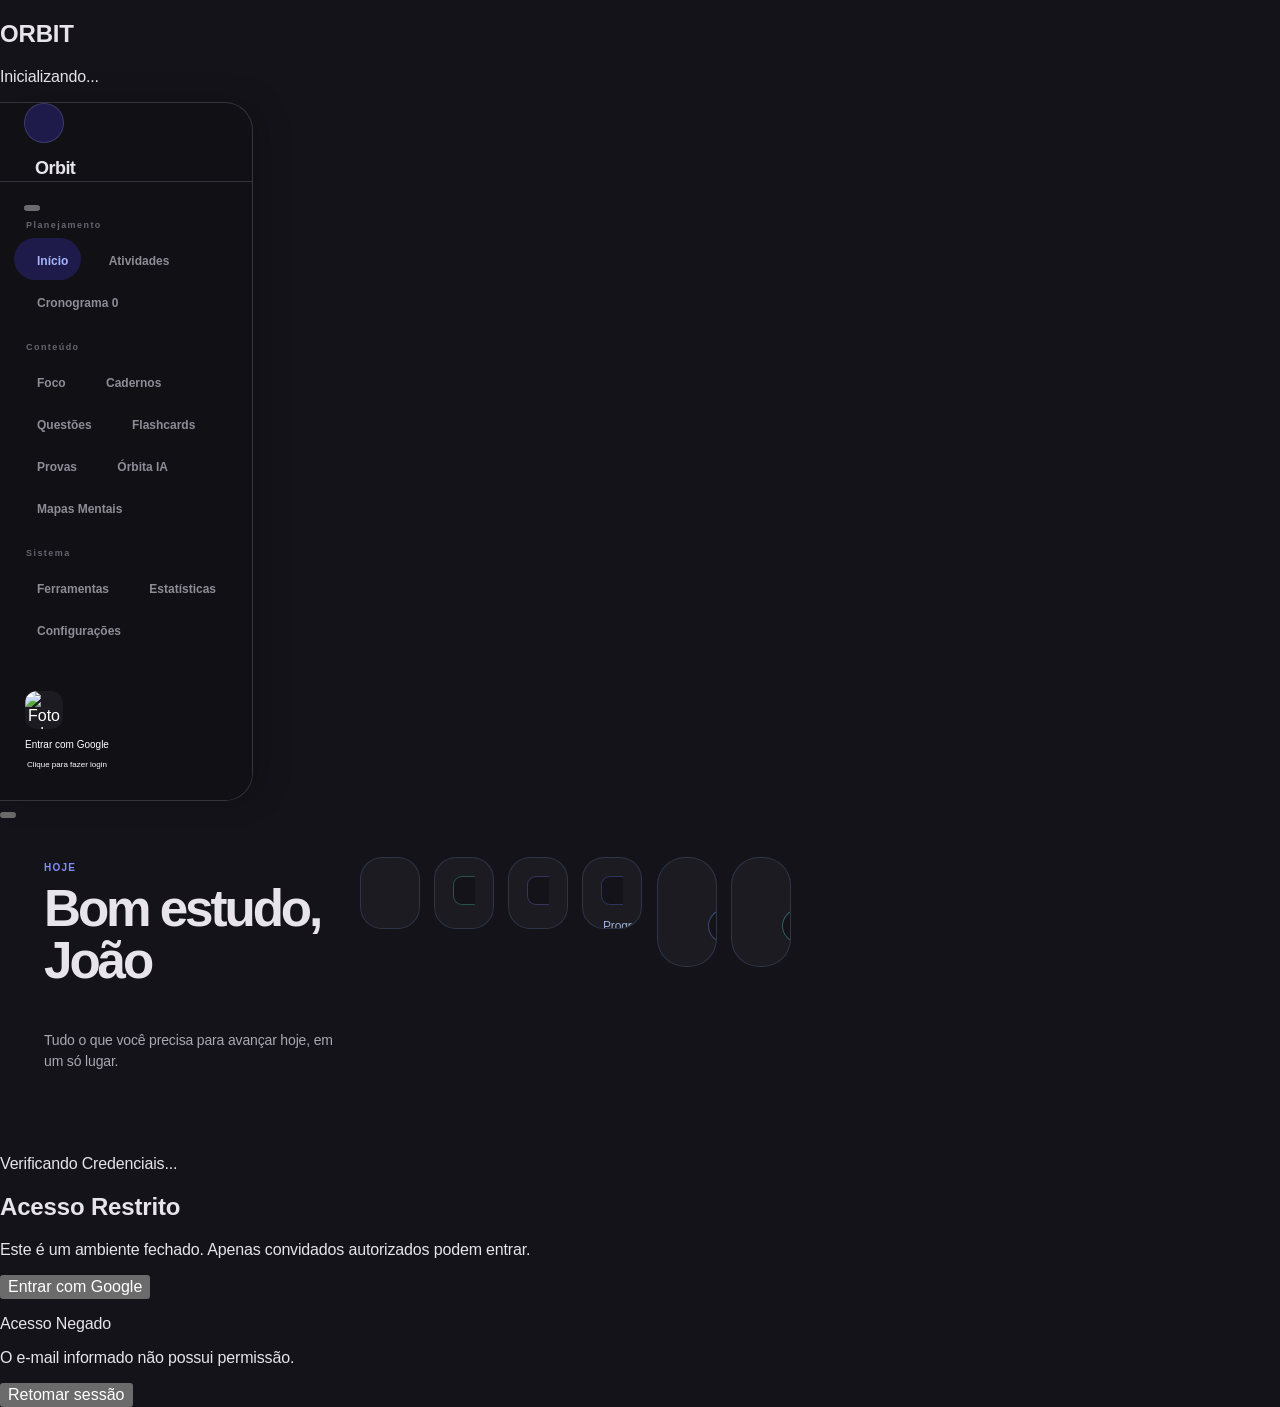
==== commit 1be2f62a: "Preparar Orbit para GitHub Pages" ====
--- a/index.html
+++ b/index.html
@@ -1,10996 +1,13 @@
-<!DOCTYPE html>
+<!doctype html>
 <html lang="pt-BR">
 <head>
-    <meta charset="UTF-8">
-    <meta name="viewport" content="width=device-width, initial-scale=1.0">
+    <meta charset="utf-8">
+    <meta name="viewport" content="width=device-width, initial-scale=1">
+    <meta name="referrer" content="no-referrer">
+    <meta http-equiv="refresh" content="0; url=./orbit.html">
     <title>Orbit</title>
-
-    <meta name="apple-mobile-web-app-title" content="Orbit">
-    <meta name="mobile-web-app-capable" content="yes">
-    <meta name="apple-mobile-web-app-capable" content="yes">
-    <meta name="apple-mobile-web-app-status-bar-style" content="black-translucent">
-    <link rel="apple-touch-icon" href="https://i.ibb.co/FL1VDQtv/Gemini-Generated-Image-uf01f5uf01f5uf01-1.png">
-    <link rel="icon" type="image/png" href="https://i.ibb.co/FL1VDQtv/Gemini-Generated-Image-uf01f5uf01f5uf01-1.png">
-    
-    <script src="https://cdn.tailwindcss.com"></script>
-    <script src="https://cdn.jsdelivr.net/npm/chart.js"></script>
-    <script src="https://unpkg.com/@phosphor-icons/web"></script>
-    <link rel="stylesheet" href="https://cdn.jsdelivr.net/npm/katex@0.16.9/dist/katex.min.css">
-    <script defer src="https://cdn.jsdelivr.net/npm/katex@0.16.9/dist/katex.min.js"></script>
-    <script defer src="https://cdn.jsdelivr.net/npm/katex@0.16.9/dist/contrib/auto-render.min.js"></script>
-    <script src="https://cdnjs.cloudflare.com/ajax/libs/html2canvas/1.4.1/html2canvas.min.js"></script>
-    <link rel="stylesheet" href="https://cdnjs.cloudflare.com/ajax/libs/highlight.js/11.9.0/styles/atom-one-dark.min.css">
-    <script src="https://cdnjs.cloudflare.com/ajax/libs/highlight.js/11.9.0/highlight.min.js"></script>
-
-    <script>
-        tailwind.config = {
-            darkMode: 'class',
-            theme: {
-                extend: {
-                    fontFamily: { 
-                        sans: ['"Plus Jakarta Sans"', '-apple-system', 'BlinkMacSystemFont', 'Segoe UI', 'Roboto', 'Helvetica Neue', 'Arial', 'sans-serif'],
-                        mono: ['"JetBrains Mono"', 'ui-monospace', 'SFMono-Regular', 'Menlo', 'Monaco', 'Consolas', 'monospace']
-                    },
-                    colors: {
-                        brand: {
-                            50: 'var(--brand-50)', 100: 'var(--brand-100)', 200: 'var(--brand-200)',
-                            300: 'var(--brand-300)', 400: 'var(--brand-400)', 500: 'var(--brand-500)',
-                            600: 'var(--brand-600)', 700: 'var(--brand-700)', 800: 'var(--brand-800)',
-                            900: 'var(--brand-900)',
-                        },
-                        bg: { main: 'var(--bg-main)', panel: 'var(--bg-panel)', card: 'var(--bg-card)', surface: 'var(--bg-surface)' },
-                        txt: { main: 'var(--text-main)', muted: 'var(--text-muted)', light: 'var(--text-light)' }
-                    },
-                    animation: {
-                        'slide-up': 'slideUp 0.6s cubic-bezier(0.16, 1, 0.3, 1)',
-                        'fade-in': 'fadeIn 0.4s ease-out',
-                        'scale-in': 'scaleIn 0.3s cubic-bezier(0.34, 1.56, 0.64, 1)',
-                        'pulse-slow': 'pulse 4s cubic-bezier(0.4, 0, 0.6, 1) infinite',
-                    },
-                    keyframes: {
-                        slideUp: { '0%': { transform: 'translateY(20px)', opacity: '0' }, '100%': { transform: 'translateY(0)', opacity: '1' } },
-                        fadeIn: { '0%': { opacity: '0' }, '100%': { opacity: '1' } },
-                        scaleIn: { '0%': { transform: 'scale(0.95)', opacity: '0' }, '100%': { transform: 'scale(1)', opacity: '1' } }
-                    },
-                    boxShadow: {
-                        'glass': '0 8px 32px 0 rgba(31, 38, 135, 0.05)',
-                        'subtle': '0 2px 10px rgba(0,0,0,0.03)',
-                        'float': '0 20px 40px -10px rgba(0,0,0,0.1)'
-                    }
-                }
-            }
-        }
-    </script>
-
-    <link rel="preconnect" href="https://fonts.googleapis.com">
-    <link rel="preconnect" href="https://fonts.gstatic.com" crossorigin>
-    <link href="https://fonts.googleapis.com/css2?family=Plus+Jakarta+Sans:wght@400;500;600;700;800&family=JetBrains+Mono:wght@400;500&display=swap" rel="stylesheet">
-
-    <style>
-        /* --- SISTEMA DE CORES REFINADO --- */
-        :root {
-            /* Light Mode: Clean, Airy, Crisp */
-            --bg-main: #f3f4f6;
-            --bg-surface: #ffffff;
-            --bg-panel: #ffffffb9;
-            --bg-card: #ffffffde;
-            
-            --text-main: #111827;
-            --text-muted: #6b7280;
-            --text-light: #9ca3af;
-            
-            /* Brand: Indigo/Blue Vibrant */
-            --brand-50: #eff6ff; --brand-100: #dbeafe; --brand-200: #bfdbfe;
-            --brand-300: #93c5fd; --brand-400: #60a5fa; --brand-500: #3b82f6;
-            --brand-600: #2563eb; --brand-700: #1d4ed8; --brand-800: #1e40af;
-            --brand-900: #1e3a8a; --red: #ff0000;
-        }
-
-        .theme-dark {
-            /* Dark Mode: Deep Navy, OLED Friendly, High Contrast Text */
-            --bg-main: #020617; /* Slate 950 */
-            --bg-surface: #0f172a; /* Slate 900 */
-            --bg-panel: rgba(15, 23, 42, 0.8);
-            --bg-card: #1e293b; /* Slate 800 */
-            
-            --text-main: #f9fafb;
-            --text-muted: #94a3b8;
-            --text-light: #475569;
-
-            --brand-50: #1e1b4b; --brand-100: #312e81; --brand-200: #3730a3;
-            --brand-300: #4338ca; --brand-400: #4f46e5; --brand-500: #6366f1;
-            --brand-600: #818cf8; --brand-700: #a5b4fc; --brand-800: #c7d2fe;
-            --brand-900: #e0e7ff;
-        }
-
-        /* Outros temas preservados mas modernizados */
-        .theme-dracula {
-            --bg-main: #282a36; --bg-surface: #44475a; --bg-panel: rgba(68, 71, 90, 0.9); --bg-card: #44475a;
-            --text-main: #f8f8f2; --text-muted: #bd93f9;
-            --brand-500: #ff79c6; --brand-600: #bd93f9;
-        }
-        
-        .theme-forest {
-            --bg-main: #052e16; --bg-surface: #14532d; --bg-panel: rgba(20, 83, 45, 0.9); --bg-card: #166534;
-            --text-main: #f0fdf4; --text-muted: #86efac;
-            --brand-500: #4ade80; --brand-600: #22c55e;
-        }
-
-        /* --- GLOBAL RESET & UTILS --- */
-        body {
-            background-color: var(--bg-main);
-            color: var(--text-main);
-            transition: background-color 0.15s ease, color 0.15s ease;
-            margin: 0;
-            overflow: hidden;
-            -webkit-font-smoothing: antialiased;
-            -moz-osx-font-smoothing: grayscale;
-        }
-
-        /* Previne o zoom chato do PWA (Mobile) ao focar em inputs e duplo clique */
-        body { touch-action: manipulation; -webkit-text-size-adjust: 100%; text-size-adjust: 100%;}
-        @media screen and (max-width: 768px) {
-            input, textarea, select { font-size: 16px !important; }
-        }
-
-        /* Glassmorphism Classes */
-        .glass {
-            background: var(--bg-panel);
-            -webkit-backdrop-filter: blur(12px);
-            backdrop-filter: blur(12px);
-            border: 1px solid rgba(255, 255, 255, 0.08);
-        }
-        .theme-dark .glass {
-            border: 1px solid rgba(255, 255, 255, 0.05);
-        }
-
-        /* Scrollbar Minimalista */
-        ::-webkit-scrollbar { width: 6px; height: 6px; }
-        ::-webkit-scrollbar-track { background: transparent; }
-        ::-webkit-scrollbar-thumb { background: var(--text-muted); opacity: 0.2; border-radius: 99px; }
-        ::-webkit-scrollbar-thumb:hover { background-color: var(--brand-500); }
-
-        /* --- MAPA MENTAL --- */
-        .mindmap-viewport {
-            position: relative; width: 100%; height: 100%;
-            overflow: hidden; background-color: var(--bg-main); /* Fundo igual ao main para imersão */
-            cursor: grab; touch-action: none;
-            border-radius: 24px;
-        }
-        .mindmap-viewport:active { cursor: grabbing; }
-        .mindmap-world {
-            position: absolute; top: 0; left: 0;
-            transform-origin: 0 0; will-change: transform;
-        }
-        .mindmap-bg {
-            position: absolute; top: -5000px; left: -5000px; width: 10000px; height: 10000px;
-            background-image: radial-gradient(var(--text-muted) 1.5px, transparent 1.5px);
-            background-size: 40px 40px; opacity: 0.15; pointer-events: none;
-        }
-
-        .mm-node {
-            position: absolute; min-width: 75px; min-height: 75px; padding: 16px;
-            background-color: var(--bg-card);
-            border: 1px solid rgba(0,0,0,0.05);
-            border-radius: 16px;
-            box-shadow: var(--shadow-float), 0 4px 6px rgba(0,0,0,0.02);
-            -webkit-user-select: none; user-select: none;
-            transition: box-shadow 0.2s;
-            cursor: grab; display: flex; flex-direction: column; align-items: center; justify-content: center;
-            resize: both; overflow: hidden; z-index: 10;
-        }
-        
-        .theme-dark .mm-node { border: 1px solid rgba(255,255,255,0.1); }
-        .mm-node:hover { transform: translateY(-4px); box-shadow: 0 25px 50px -12px rgba(0, 0, 0, 0.25); z-index: 11; }
-        .mm-node:active { cursor: grabbing; }
-        .mm-node.selected { 
-            box-shadow: 0 0 0 3px var(--brand-500), 0 20px 25px -5px rgba(0, 0, 0, 0.1); 
-            z-index: 50 !important; border-color: transparent;
-        }
-        .mm-node textarea {
-            background: transparent; width: 100%; height: 100%; resize: none; outline: none; border: none;
-            font-weight: 600; text-align: center; font-family: inherit; color: var(--text-main); font-size: 0.95rem;
-        }
-
-        /* SVG Connections */
-        #mm-svg { width: 10000px; height: 10000px; transform: translate(-5000px, -5000px); pointer-events: none; }
-        #mm-svg path { stroke-width: 2px; stroke: var(--text-muted); opacity: 0.4; transition: stroke 0.3s; }
-
-        /* --- UI HELPERS --- */
-        .active-nav { 
-            background-color: var(--brand-50); 
-            color: var(--brand-700); 
-            font-weight: 700;
-        }
-
-        .readonly .mm-toolbar { display: none !important; }
-
-        .readonly .mm-node { 
-            resize: none !important; 
-            cursor: default !important;
-            pointer-events: none !important;
-        }
-        
-        .readonly .mm-node textarea {
-            pointer-events: none !important;
-        }
-        
-        .readonly .mm-node::-webkit-resizer { display: none; }
-        
-        .theme-dark .active-nav {
-            background-color: rgba(99, 102, 241, 0.15);
-            color: #a5b4fc;
-        }
-        .active-nav i { color: var(--brand-600); }
-        .theme-dark .active-nav i { color: #818cf8; }
-
-        #wb-chat-window {
-            touch-action: none;
-        }
-
-        #btn-wb-chat {
-            display:none;
-        }
-
-        /* Caderno de Redação - Visual Realista Moderno */
-        .notebook-sheet {
-            width: 100%; height: 100%;
-            font-family: 'JetBrains Mono', monospace; font-size: 15px; line-height: 32px;
-            padding: 32px 32px 32px 70px;
-            color: var(--text-main); background-color: var(--bg-surface);
-            border-radius: 12px; border: 1px solid rgba(0,0,0,0.05);
-            resize: none; outline: none;
-            background-image: 
-                linear-gradient(90deg, transparent 59px, #ef4444 59px, #ef4444 60px, transparent 60px),
-                linear-gradient(transparent 31px, rgba(0,0,0,0.05) 31px);
-            background-size: 100% 100%, 100% 32px; background-attachment: local;
-            box-shadow: inset 0 0 20px rgba(0,0,0,0.02);
-        }
-        .theme-dark .notebook-sheet {
-            background-image: 
-                linear-gradient(90deg, transparent 59px, #7f1d1d 59px, #7f1d1d 60px, transparent 60px),
-                linear-gradient(transparent 31px, rgba(255,255,255,0.05) 31px);
-            border: 1px solid rgba(255,255,255,0.05);
-        }
-
-        #textInput {
-            position: absolute;
-            display: none;
-            background: transparent;
-            border: 1px dashed #007bff;
-            z-index: 20;
-        }
-
-        #btn-manage-perms {
-            display:none;
-        }
-
-        /* 3D Flashcards */
-        .perspective-1000 { perspective: 1000px; }
-        .transform-style-3d { transform-style: preserve-3d; }
-        .backface-hidden { backface-visibility: hidden; }
-        .rotate-y-180 { transform: rotateY(180deg); }
-
-        /* Utilitários */
-        .zen-hidden { display: none !important; }
-        input:focus, textarea:focus, select:focus { outline: none; border-color: var(--brand-500);}
-
-        .border-dashed-node { border-style: dashed !important; border-width: 2px !important; }
-        .border-dotted-node { border-style: dotted !important; border-width: 3px !important; }
-
-        .mm-line { cursor: pointer; pointer-events: auto; transition: stroke-width 0.2s, stroke 0.2s; }
-        .mm-line:hover { stroke-width: 6px !important; }
-        .mm-line.selected-line { stroke: var(--brand-500) !important; filter: drop-shadow(0 0 5px var(--brand-500)); z-index: 50; }
-
-        .node-icon-badge { position: absolute; top: -14px; background: var(--bg-surface); width: 28px; height: 28px; border-radius: 50%; border: 2px solid var(--text-muted); display: flex; align-items: center; justify-content: center; font-size: 14px; color: var(--brand-500); z-index: 20; box-shadow: var(--shadow-subtle);}
-        .node-link-badge { position: absolute; bottom: -12px; background: var(--brand-600); padding: 4px 10px; border-radius: 12px; font-size: 10px; color: white; cursor: pointer; z-index: 20; display: flex; align-items: center; gap: 4px; font-weight: bold; box-shadow: 0 4px 6px rgba(0,0,0,0.1); transition: transform 0.2s;}
-        .node-link-badge:hover { transform: scale(1.1); background: var(--brand-500); }
-
-        /* --- NOVAS CUSTOMIZAÇÕES DO MAPA MENTAL --- */
-        #mm-advanced-toolbar::-webkit-scrollbar { height: 4px; }
-        #mm-advanced-toolbar::-webkit-scrollbar-thumb { background: var(--brand-500); border-radius: 4px; }
-
-        /* Formatos Geométricos */
-        .shape-rounded { border-radius: 16px !important; }
-        .shape-capsule { border-radius: 999px !important; padding: 12px 32px !important; }
-        .shape-circle { border-radius: 50% !important; aspect-ratio: 1/1; padding: 20px !important; }
-
-        /* Textos nas conexões */
-        .line-label {
-            position: absolute; transform: translate(-50%, -50%);
-            background: var(--bg-surface); color: var(--text-main);
-            padding: 4px 10px; border-radius: 8px; font-size: 10px; font-weight: 800;
-            border: 1px solid rgba(0,0,0,0.1); cursor: text; pointer-events: auto;
-            box-shadow: var(--shadow-subtle); z-index: 15;
-        }
-        .theme-dark .line-label { border-color: rgba(255,255,255,0.1); }
-
-        #toast-area {
-            inset: auto 32px 32px auto;
-        }
-
-        #wb-drag-handle {
-            touch-action: none;
-        }
-
-        #custom-cursor {
-            transform: translate(-50%, -50%);
-        }
-
-        #whiteboard-canvas {
-            object-fit: contain;
-        }
-
-        :root #activity-date {
-            color-scheme: white;
-        }
-
-        .theme-dark #activity-date {
-            color-scheme: dark;
-        }
-
-        #chest-rays {
-            background: conic-gradient(from 0deg, transparent 0%, var(--chest-color) 5%, transparent 10%, transparent 45%, var(--chest-color) 50%, transparent 55%, transparent 90%, var(--chest-color) 95%, transparent 100%); 
-            animation: spin-rays 15s linear infinite; 
-            filter: blur(30px);
-        }
-
-        #chest-i {
-            filter: drop-shadow(0 20px 30px rgba(0,0,0,0.8)) drop-shadow(0 0 40px var(--chest-color)); 
-            color: var(--chest-color);
-        }
-            </style>
-    </head>
-    
-    <!-- Loading Screen -->
-    <div id="loading-screen" class="fixed inset-0 z-[100] bg-bg-main flex flex-col items-center justify-center transition-opacity duration-700">
-        <div class="relative w-24 h-24">
-            <div class="absolute inset-0 rounded-full border-4 border-brand-100 opacity-20"></div>
-            <div class="absolute inset-0 rounded-full border-4 border-t-brand-600 border-r-transparent border-b-transparent border-l-transparent animate-spin"></div>
-            <div class="absolute inset-0 flex items-center justify-center">
-                <i class="ph-fill ph-planet text-4xl text-brand-600 animate-pulse-slow"></i>
-            </div>
-        </div>
-        <h2 class="mt-6 text-3xl font-extrabold tracking-tight text-txt-main">ORBIT</h2>
-        <p class="text-xs font-medium text-txt-muted mt-2 tracking-widest uppercase" id="loading-text">Inicializando...</p>
-    </div>
-
-    <div id="app-layout" class="flex h-full w-full opacity-0 transition-opacity duration-700">
-        
-        <!-- Mobile Overlay -->
-        <div id="mobile-overlay" onclick="toggleSidebar()" class="fixed inset-0 bg-black/40 backdrop-blur-sm z-40 hidden lg:hidden transition-opacity duration-300"></div>
-        
-        <!-- Sidebar -->
-        <aside id="sidebar" class="fixed lg:static inset-y-0 left-0 w-[280px] bg-bg-surface glass border-r border-white/5 flex flex-col z-50 transform -translate-x-full lg:translate-x-0 transition-transform duration-300 ease-in-out shadow-2xl lg:shadow-none">
-            <!-- Brand -->
-            <div class="h-24 flex items-center px-8 shrink-0">
-                <div class="w-10 h-10 bg-brand-600 rounded-xl flex items-center justify-center text-white shadow-lg shadow-brand-500/30">
-                    <i class="ph-bold ph-planet text-xl"></i>
-                </div>
-                <div class="ml-4">
-                    <h1 class="font-extrabold text-xl text-txt-main tracking-tight">Orbit</h1>
-                    <div class="flex items-center gap-1.5 mt-0.5">
-                        <span class="w-1.5 h-1.5 rounded-full bg-emerald-500 animate-pulse"></span>
-                        <p class="text-[10px] uppercase font-bold text-txt-muted tracking-widest">Pro</p>
-                    </div>
-                </div>
-                <button title="fechar/abrir barra lateral" onclick="toggleSidebar()" class="ml-auto lg:hidden p-2 text-txt-muted hover:text-brand-600 transition-colors"><i class="ph-bold ph-x text-xl"></i></button>
-            </div>
-
-            <!-- Navigation -->
-            <nav class="flex-1 overflow-y-auto px-4 py-2 space-y-1 custom-scrollbar">
-                <p class="px-4 text-[10px] font-bold text-txt-light uppercase tracking-widest mb-2 mt-2">Workspace</p>
-                
-                <button onclick="router('dashboard')" id="nav-dashboard" class="w-full flex items-center px-4 py-3 rounded-xl text-txt-muted hover:bg-brand-50 hover:text-brand-700 transition-all font-medium text-sm group">
-                    <i class="ph ph-squares-four text-lg mr-3 group-hover:scale-110 transition-transform"></i> Visão Geral
-                </button>
-                <button onclick="router('activities')" id="nav-activities" class="w-full flex items-center px-4 py-3 rounded-xl text-txt-muted hover:bg-brand-50 hover:text-brand-700 transition-all font-medium text-sm group">
-                    <i class="ph ph-address-book text-lg mr-3 group-hover:scale-110 transition-transform"></i> Atividades
-                </button>
-                <button onclick="router('cronograma')" id="nav-cronograma" class="w-full flex items-center px-4 py-3 rounded-xl text-txt-muted hover:bg-brand-50 hover:text-brand-700 transition-all font-medium text-sm group">
-                    <i class="ph ph-calendar-check text-lg mr-3 group-hover:scale-110 transition-transform"></i> Cronograma
-                    <span id="badge-tasks" class="ml-auto text-[10px] bg-brand-500 text-white px-2 py-0.5 rounded-full font-bold shadow-sm hidden">0</span>
-                </button>
-                <button onclick="router('mindmap')" id="nav-mindmap" class="w-full flex items-center px-4 py-3 rounded-xl text-txt-muted hover:bg-brand-50 hover:text-brand-700 transition-all font-medium text-sm group">
-                    <i class="ph ph-tree-structure text-lg mr-3 group-hover:scale-110 transition-transform"></i> Mapa Mental
-                </button>
-                <button onclick="Whiteboard.open()" class="w-full flex items-center px-4 py-3 rounded-xl text-txt-muted hover:bg-brand-50 hover:text-brand-700 transition-all font-medium text-sm group">
-                    <i class="ph-bold ph-scribble-loop text-lg mr-3 group-hover:scale-110 transition-transform"></i> Whiteboard
-                </button>
-
-                <p class="px-4 text-[10px] font-bold text-txt-light uppercase tracking-widest mb-2 mt-6">Estudo</p>
-                <button onclick="ProfessorIA.checkAndOpen()" id="nav-professor" class="w-full flex items-center px-4 py-3 rounded-xl text-txt-muted hover:bg-brand-50 hover:text-brand-700 transition-all font-medium text-sm group">
-                    <i class="ph ph-robot text-lg mr-3 group-hover:scale-110 transition-transform"></i> Professor IA
-                </button>
-
-                <button onclick="router('foco')" id="nav-foco" class="w-full flex items-center px-4 py-3 rounded-xl text-txt-muted hover:bg-brand-50 hover:text-brand-700 transition-all font-medium text-sm group">
-                    <i class="ph ph-timer text-lg mr-3 group-hover:scale-110 transition-transform"></i> Foco
-                </button>
-                <button onclick="router('questoes')" id="nav-questoes" class="w-full flex items-center px-4 py-3 rounded-xl text-txt-muted hover:bg-brand-50 hover:text-brand-700 transition-all font-medium text-sm group">
-                    <i class="ph ph-graduation-cap text-lg mr-3 group-hover:scale-110 transition-transform"></i> Questões
-                </button>
-                <button onclick="router('flashcards')" id="nav-flashcards" class="w-full flex items-center px-4 py-3 rounded-xl text-txt-muted hover:bg-brand-50 hover:text-brand-700 transition-all font-medium text-sm group">
-                    <i class="ph ph-cards text-lg mr-3 group-hover:scale-110 transition-transform"></i> Flashcards
-                </button>
-                <button onclick="router('redacao')" id="nav-redacao" class="w-full flex items-center px-4 py-3 rounded-xl text-txt-muted hover:bg-brand-50 hover:text-brand-700 transition-all font-medium text-sm group">
-                    <i class="ph ph-pen-nib text-lg mr-3 group-hover:scale-110 transition-transform"></i> Redação
-                </button>
-                <button onclick="router('simulado')" id="nav-simulado" class="w-full flex items-center px-4 py-3 rounded-xl text-txt-muted hover:bg-brand-50 hover:text-brand-700 transition-all font-medium text-sm group">
-                    <i class="ph ph-timer text-lg mr-3 group-hover:scale-110 transition-transform"></i> Simulado
-                </button>
-                <button onclick="router('estatisticas')" id="nav-estatisticas" class="w-full flex items-center px-4 py-3 rounded-xl text-txt-muted hover:bg-brand-50 hover:text-brand-700 transition-all font-medium text-sm group">
-                    <i class="ph ph-chart-polar text-lg mr-3 group-hover:scale-110 transition-transform"></i> Estatísticas
-                    <i id="lock-estatisticas" class="ph-bold ph-lock ml-auto text-xs opacity-50"></i>
-                </button>
-                <button onclick="router('loja')" id="nav-loja" class="w-full flex items-center px-4 py-3 rounded-xl text-txt-muted hover:bg-brand-50 hover:text-brand-700 transition-all font-medium text-sm group">
-                    <i class="ph ph-storefront text-lg mr-3 group-hover:scale-110 transition-transform"></i> Loja
-                </button>
-                <button onclick="router('settings')" id="nav-settings" class="w-full flex items-center px-4 py-3 rounded-xl text-txt-muted hover:bg-brand-50 hover:text-brand-700 transition-all font-medium text-sm group">
-                    <i class="ph ph-gear-six text-lg mr-3 group-hover:scale-110 transition-transform"></i> Configurações
-                </button>
-                <button onclick="window.Admin.openPanel()" id="nav-admin" class="w-full flex items-center px-4 py-3 rounded-xl text-brand-600 hover:bg-brand-50 transition-all font-medium text-sm group">
-                    <i class="ph-bold ph-shield-star text-lg mr-3 group-hover:scale-110 transition-transform"></i> Gestão de Acessos
-                </button>
-            </nav>
-
-            <!-- User Profile -->
-            <div class="p-4 border-t border-white/5 bg-bg-surface/50 flex items-center justify-between shrink-0">
-                    <button title="Conta do Google" onclick="Settings.tab('data', true)" class="bg-bg-main hover:scale-105 w-full flex items-center gap-3 pt-3 pl-3 pb-3 rounded-xl transition-colors group">
-                        <div class="relative">
-                            <img title="Perfil" id="user-avatar" src="https://i.ibb.co/WvDK1ByC/google-icon-130924-removebg-preview.png" class="w-10 h-10 rounded-full border-2 border-brand-200 transition-colors">
-                        </div>
-                        <div class="flex-1 min-w-0 text-left">
-                            <p id="user-name" class="text-sm font-bold text-txt-main truncate">Entrar com Google</p>
-                            <p id="placeholder-login" class="text-xs text-txt-muted truncate">Clique para fazer login</p>
-                        </div>
-                    </button>
-            </div>
-        </aside>
-
-        <!-- Content -->
-        <main class="flex-1 min-w-0 flex flex-col h-full relative overflow-hidden bg-bg-main transition-colors duration-150">
-            
-            <!-- Topbar -->
-            <header class="h-20 px-4 md:px-8 flex items-center justify-between z-30 shrink-0 bg-transparent gap-4">
-                <div class="flex items-center gap-3 min-w-0 flex-1">
-                    <button title="Menu" id="sidebarMenu" onclick="toggleSidebar()" class="w-10 h-10 lg:hidden text-txt-main rounded-xl bg-bg-surface shadow-subtle hover:scale-105 transition-transform">
-                        <i class="ph-bold ph-list text-lg"></i>
-                    </button>
-                    <div class="min-w-0">
-                        <h2 id="page-title" class="pb-1 text-xl md:text-2xl font-extrabold text-txt-main tracking-tight leading-none truncate">Dashboard</h2>
-                        <p id="current-date" class="text-xs font-medium text-txt-muted mt-1 opacity-80 hidden md:block truncate">Carregando data...</p>
-                    </div>
-                </div>
-
-                <div class="flex items-center gap-2 md:gap-3 shrink-0">
-                    <button onclick="toggleZen()" class="w-10 h-10 rounded-full bg-bg-surface border border-white/5 text-txt-muted hover:text-brand-600 hover:shadow-subtle transition-all flex items-center justify-center shrink-0" title="Modo Zen">
-                        <i class="ph-fill ph-arrows-out-simple"></i>
-                    </button>
-                    <div class="h-10 flex items-center gap-1.5 md:gap-2 bg-bg-surface px-3 py-2 rounded-full shadow-subtle border border-white/5 shrink-0">
-                        <i class="ph-fill ph-star text-yellow-400 drop-shadow-sm"></i>
-                        <span id="display-xp" class="font-bold text-txt-main text-xs md:text-sm whitespace-nowrap">0 XP</span>
-                    </div>
-                </div>
-            </header>
-
-            <!-- Scroll Area -->
-            <div id="content-scroll" class="flex-1 overflow-y-auto px-6 md:px-8 scroll-smooth relative">
-                
-                <!-- DASHBOARD -->
-                <div id="view-dashboard" class="space-y-8 max-w-7xl mx-auto animate-slide-up">
-                    <div class="grid grid-cols-1 md:grid-cols-3 gap-6">
-                        <!-- Stats 1 -->
-                        <div class="bg-bg-surface p-6 rounded-3xl border border-white/5 shadow-subtle relative overflow-hidden group hover:translate-y-[-2px] transition-all duration-300">
-                            <div class="absolute -right-4 -top-4 opacity-5 group-hover:opacity-10 transition-opacity"><i class="ph-fill ph-fire text-8xl text-orange-500"></i></div>
-                            <div class="w-12 h-12 bg-orange-100 dark:bg-orange-500/20 rounded-2xl flex items-center justify-center text-orange-600 dark:text-orange-400 mb-4">
-                                <i class="ph-fill ph-fire text-2xl"></i>
-                            </div>
-                            <p class="text-txt-light text-xs font-bold uppercase tracking-wider">Sequência</p>
-                            <h3 id="stat-streak" class="text-3xl font-bold text-txt-main mt-1">0 Dias</h3>
-                            <div class="mt-2 inline-flex items-center gap-1 px-2 py-0.5 rounded-full bg-orange-50 dark:bg-orange-500/10 text-orange-600 dark:text-orange-400 text-[10px] font-bold">
-                                <i class="ph-bold ph-trend-up"></i> Continue assim!
-                            </div>
-                        </div>
-
-                        <!-- Stats 2 -->
-                        <div class="bg-bg-surface p-6 rounded-3xl border border-white/5 shadow-subtle relative overflow-hidden group hover:translate-y-[-2px] transition-all duration-300">
-                             <div class="absolute -right-4 -top-4 opacity-5 group-hover:opacity-10 transition-opacity"><i class="ph-fill ph-check-circle text-8xl text-emerald-500"></i></div>
-                             <div class="w-12 h-12 bg-emerald-100 dark:bg-emerald-500/20 rounded-2xl flex items-center justify-center text-emerald-600 dark:text-emerald-400 mb-4">
-                                <i class="ph-fill ph-check-circle text-2xl"></i>
-                            </div>
-                            <p class="text-txt-light text-xs font-bold uppercase tracking-wider">Produtividade</p>
-                            <h3 id="stat-tasks-done" class="text-3xl font-bold text-txt-main mt-1">0/0</h3>
-                            <p class="text-xs text-txt-muted mt-2">Tarefas finalizadas hoje</p>
-                        </div>
-
-                        <!-- Level Card -->
-                        <div class="bg-gradient-to-br from-brand-600 to-brand-800 p-6 rounded-3xl text-white shadow-xl shadow-brand-500/20 relative overflow-hidden group">
-                            <div class="relative z-10">
-                                <div class="flex justify-between items-start">
-                                    <div>
-                                        <p class="text-brand-200 text-xs font-bold uppercase tracking-wider">Nível Atual</p>
-                                        <h3 id="stat-level" class="text-3xl font-extrabold mt-1">Iniciante</h3>
-                                    </div>
-                                    <span id="stat-xp-detail" class="text-xs font-mono bg-white/20 px-2 py-1 rounded backdrop-blur-sm">0/1000 XP</span>
-                                </div>
-                                <div class="w-full bg-black/20 h-2 mt-6 rounded-full overflow-hidden">
-                                    <div id="xp-bar" class="bg-white h-full shadow-[0_0_10px_rgba(255,255,255,0.5)] transition-all duration-1000 w-0"></div>
-                                </div>
-                            </div>
-                            <i class="ph-fill ph-medal absolute -bottom-6 -right-6 text-[9rem] text-white opacity-10 rotate-12 group-hover:rotate-0 transition-transform duration-500"></i>
-                        </div>
-                    </div>
-
-                    <div class="grid grid-cols-1 lg:grid-cols-3 gap-6">
-                        <div class="lg:col-span-2 space-y-6">
-                            <!-- Anchors -->
-                            <section>
-                                <div class="flex justify-between items-center mb-4">
-                                    <h3 class="text-lg font-bold text-txt-main flex items-center gap-2"><i class="ph-fill ph-anchor-simple text-brand-500"></i> Hábitos</h3>
-                                    <button onclick="openAnchorModal()" class="text-xs font-bold bg-bg-surface border border-white/5 text-txt-muted hover:text-brand-600 px-4 py-2 rounded-xl transition-all hover:shadow-subtle hover:scale-105">+ Novo</button>
-                                </div>
-                                <div id="anchors-grid" class="grid grid-cols-2 sm:grid-cols-4 gap-4">
-                                    <!-- Injected -->
-                                </div>
-                            </section>
-
-                            <!-- Today Agenda -->
-                            <section>
-                                <h3 class="text-lg font-bold text-txt-main mb-4 flex items-center gap-2"><i class="ph-fill ph-list-checks text-brand-500"></i> Agenda</h3>
-                                <div id="today-tasks" class="bg-bg-surface rounded-3xl p-6 border border-white/5 shadow-subtle min-h-[180px] flex flex-col justify-center items-center text-txt-muted gap-3">
-                                    <!-- Injected -->
-                                </div>
-                            </section>
-                        </div>
-
-                        <!-- Quick Access -->
-                        <div class="bg-bg-surface p-6 rounded-3xl border border-white/5 shadow-subtle h-full flex flex-col">
-                            <h4 class="font-bold text-txt-main mb-6 text-sm uppercase tracking-wide opacity-70">Acesso Rápido</h4>
-                            <div class="grid grid-cols-2 gap-4 flex-1">
-                                <button onclick="router('mindmap', true)" class="p-4 bg-bg-main rounded-2xl flex flex-col items-center justify-center gap-2 text-xs font-bold text-txt-muted hover:bg-brand-50 hover:text-brand-600 transition-all group">
-                                    <div class="w-10 h-10 bg-bg-surface dark:bg-white/5 rounded-xl flex items-center justify-center text-brand-500 shadow-sm group-hover:scale-110 transition-transform">
-                                        <i class="ph-bold ph-tree-structure text-xl"></i>
-                                    </div>
-                                    Mapa
-                                </button>
-                                <button onclick="router('questoes', true)" class="p-4 bg-bg-main rounded-2xl flex flex-col items-center justify-center gap-2 text-xs font-bold text-txt-muted hover:bg-brand-50 hover:text-brand-600 transition-all group">
-                                    <div class="w-10 h-10 bg-bg-surface dark:bg-white/5 rounded-xl flex items-center justify-center text-purple-500 shadow-sm group-hover:scale-110 transition-transform">
-                                        <i class="ph-bold ph-exam text-xl"></i>
-                                    </div>
-                                    Prova
-                                </button>
-                                <button onclick="router('flashcards', true)" class="p-4 bg-bg-main rounded-2xl flex flex-col items-center justify-center gap-2 text-xs font-bold text-txt-muted hover:bg-brand-50 hover:text-brand-600 transition-all group">
-                                    <div class="w-10 h-10 bg-bg-surface dark:bg-white/5 rounded-xl flex items-center justify-center text-orange-500 shadow-sm group-hover:scale-110 transition-transform">
-                                        <i class="ph-bold ph-cards text-xl"></i>
-                                    </div>
-                                    Cards
-                                </button>
-                                <button onclick="router('foco', true)" class="p-4 bg-bg-main rounded-2xl flex flex-col items-center justify-center gap-2 text-xs font-bold text-txt-muted hover:bg-brand-50 hover:text-brand-600 transition-all group">
-                                    <div class="w-10 h-10 bg-bg-surface dark:bg-white/5 rounded-xl flex items-center justify-center text-emerald-500 shadow-sm group-hover:scale-110 transition-transform">
-                                        <i class="ph-bold ph-timer text-xl"></i>
-                                    </div>
-                                    Foco
-                                </button>
-                            </div>
-                        </div>
-                    </div>
-                </div>
-
-                <div id="view-estatisticas" class="hidden max-w-7xl mx-auto w-full animate-slide-up space-y-6 pb-10">
-    
-                    <div class="flex flex-col md:flex-row justify-between items-start md:items-center gap-4 mb-2 bg-gradient-to-r from-brand-600 to-purple-600 p-8 rounded-3xl text-white shadow-xl shadow-brand-500/20">
-                        <div>
-                            <h2 class="text-3xl font-black tracking-tight flex items-center gap-3">
-                                <i class="ph-fill ph-chart-pie-slice"></i> Estatísticas
-                            </h2>
-                            <p class="text-white/80 mt-1 font-medium">Análise profunda de todo o seu progresso no Orbit.</p>
-                        </div>
-                        <div class="text-right">
-                            <p class="text-xs uppercase tracking-widest font-bold text-white/70">Nível <span id="stat-lvl-display" class="text-white text-lg ml-1">0</span></p>
-                            <p class="text-2xl font-black" id="stat-xp-total">0 XP Total</p>
-                        </div>
-                    </div>
-
-                    <div class="grid grid-cols-2 md:grid-cols-4 gap-4 md:gap-6">
-                        <div class="bg-bg-surface p-5 rounded-2xl border border-white/5 shadow-subtle flex flex-col justify-center relative overflow-hidden">
-                            <i class="ph-duotone ph-check-square-offset absolute -right-4 -bottom-4 text-7xl text-brand-500/10"></i>
-                            <p class="text-[10px] text-txt-muted uppercase font-bold tracking-wider mb-1">Taxa de Conclusão</p>
-                            <h3 class="text-3xl font-black text-txt-main" id="stat-completion-rate">0%</h3>
-                            <p class="text-xs text-brand-500 font-bold mt-1" id="stat-tasks-ratio">0 de 0 tarefas</p>
-                        </div>
-                        <div class="bg-bg-surface p-5 rounded-2xl border border-white/5 shadow-subtle flex flex-col justify-center relative overflow-hidden">
-                            <i class="ph-duotone ph-target absolute -right-4 -bottom-4 text-7xl text-emerald-500/10"></i>
-                            <p class="text-[10px] text-txt-muted uppercase font-bold tracking-wider mb-1">Precisão (Provas)</p>
-                            <h3 class="text-3xl font-black text-txt-main" id="stat-accuracy-rate">0%</h3>
-                            <p class="text-xs text-emerald-500 font-bold mt-1" id="stat-quiz-ratio">0 acertos</p>
-                        </div>
-                        <div class="bg-bg-surface p-5 rounded-2xl border border-white/5 shadow-subtle flex flex-col justify-center relative overflow-hidden">
-                            <i class="ph-duotone ph-hourglass-high absolute -right-4 -bottom-4 text-7xl text-purple-500/10"></i>
-                            <p class="text-[10px] text-txt-muted uppercase font-bold tracking-wider mb-1">Horas de Foco Estimadas</p>
-                            <h3 class="text-3xl font-black text-txt-main" id="stat-focus-hours">0h</h3>
-                            <p class="text-xs text-purple-500 font-bold mt-1">Baseado nos pomodoros</p>
-                        </div>
-                        <div class="bg-bg-surface p-5 rounded-2xl border border-white/5 shadow-subtle flex flex-col justify-center relative overflow-hidden">
-                            <i class="ph-duotone ph-fire absolute -right-4 -bottom-4 text-7xl text-orange-500/10"></i>
-                            <p class="text-[10px] text-txt-muted uppercase font-bold tracking-wider mb-1">Hábito Forte</p>
-                            <h3 class="text-3xl font-black text-txt-main truncate pr-4" id="stat-best-habit">-</h3>
-                            <p class="text-xs text-orange-500 font-bold mt-1">Mais concluído</p>
-                        </div>
-                    </div>
-
-                    <div class="flex justify-between items-center bg-bg-surface p-3 rounded-2xl border border-white/5 shadow-subtle mt-2 mb-4">
-                        <h3 class="text-sm font-bold text-txt-main ml-2"><i class="ph-bold ph-funnel text-brand-500"></i> Filtrar Dados</h3>
-                        <select title="filtrar dados" id="analytics-filter" onchange="Analytics.render()" class="bg-bg-main border border-white/10 rounded-xl px-4 py-2 text-sm font-bold text-txt-main outline-none focus:border-brand-500 transition-all cursor-pointer">
-                            <option value="7">Últimos 7 dias</option>
-                            <option value="30">Últimos 30 dias</option>
-                            <option value="all" selected>Todo o Período</option>
-                        </select>
-                    </div>
-
-                    <div class="grid grid-cols-1 lg:grid-cols-3 gap-6">
-                        
-                        <div class="lg:col-span-2 bg-bg-surface p-6 rounded-3xl border border-white/5 shadow-subtle flex flex-col">
-                            <h3 class="font-bold text-txt-main mb-6 flex items-center gap-2"><i class="ph-fill ph-trend-up text-brand-500"></i> Evolução de Foco (Pomodoros)</h3>
-                            <div class="relative flex-1 min-h-[250px] w-full flex items-center justify-center">
-                                <canvas id="chart-evolution"></canvas>
-                            </div>
-                        </div>
-
-                        <div class="bg-bg-surface p-6 rounded-3xl border border-white/5 shadow-subtle flex flex-col">
-                            <h3 class="font-bold text-txt-main mb-6 flex items-center gap-2"><i class="ph-fill ph-brain text-purple-500"></i> Inventário Criado</h3>
-                            
-                            <div class="space-y-4 flex-1 flex flex-col justify-center">
-                                <div class="flex items-center justify-between p-4 bg-bg-main rounded-2xl border border-white/5">
-                                    <div class="flex items-center gap-3">
-                                        <div class="w-10 h-10 rounded-xl bg-blue-500/10 text-blue-500 flex items-center justify-center text-xl"><i class="ph-fill ph-tree-structure"></i></div>
-                                        <div>
-                                            <p class="font-bold text-txt-main text-sm">Mapas Mentais</p>
-                                            <p class="text-[10px] text-txt-muted uppercase font-bold">Resumos visuais</p>
-                                        </div>
-                                    </div>
-                                    <span class="text-2xl font-black text-blue-500" id="stat-inv-maps">0</span>
-                                </div>
-
-                                <div class="flex items-center justify-between p-4 bg-bg-main rounded-2xl border border-white/5">
-                                    <div class="flex items-center gap-3">
-                                        <div class="w-10 h-10 rounded-xl bg-orange-500/10 text-orange-500 flex items-center justify-center text-xl"><i class="ph-fill ph-cards"></i></div>
-                                        <div>
-                                            <p class="font-bold text-txt-main text-sm">Flashcards</p>
-                                            <p class="text-[10px] text-txt-muted uppercase font-bold">Cartões no baralho</p>
-                                        </div>
-                                    </div>
-                                    <span class="text-2xl font-black text-orange-500" id="stat-inv-cards">0</span>
-                                </div>
-
-                                <div class="flex items-center justify-between p-4 bg-bg-main rounded-2xl border border-white/5">
-                                    <div class="flex items-center gap-3">
-                                        <div class="w-10 h-10 rounded-xl bg-emerald-500/10 text-emerald-500 flex items-center justify-center text-xl"><i class="ph-fill ph-check-square-offset"></i></div>
-                                        <div>
-                                            <p class="font-bold text-txt-main text-sm">Tarefas</p>
-                                            <p class="text-[10px] text-txt-muted uppercase font-bold">Cadastradas</p>
-                                        </div>
-                                    </div>
-                                    <span class="text-2xl font-black text-emerald-500" id="stat-inv-tasks">0</span>
-                                </div>
-                            </div>
-                        </div>
-
-                        <div class="lg:col-span-3 bg-bg-surface p-6 rounded-3xl border border-white/5 shadow-subtle flex flex-col">
-                            <h3 class="font-bold text-txt-main mb-6 flex items-center gap-2"><i class="ph-fill ph-books text-brand-500"></i> Distribuição por Matéria</h3>
-                            <div class="relative flex-1 min-h-[350px] w-full flex items-center justify-center">
-                                <canvas id="chart-subjects"></canvas>
-                            </div>
-                        </div>
-
-                    </div>
-                </div>
-
-                <div id="view-professor" class="hidden h-full flex flex-col animate-slide-up max-w-6xl mx-auto w-full pb-6">
-                    
-                    <div id="prof-mobile-overlay" onclick="ProfessorIA.toggleSidebar()" class="fixed inset-0 bg-black/50 backdrop-blur-sm z-30 hidden md:hidden transition-opacity"></div>
-
-                    <div class="flex-1 flex gap-6 overflow-hidden min-h-0 relative">
-                        
-                        <div id="prof-sidebar" class="absolute md:static inset-y-0 left-0 w-72 md:w-64 bg-bg-surface border border-white/10 rounded-3xl p-5 shadow-2xl md:shadow-none flex flex-col md:flex gap-4 transform -translate-x-[120%] md:translate-x-0 transition-transform duration-300 z-40">
-                            <div class="flex justify-between items-center md:hidden mb-2">
-                                <h3 class="font-bold text-txt-main text-lg">Suas Conversas</h3>
-                                <button title="Abrir/Fechar conversas" onclick="ProfessorIA.toggleSidebar()" class="w-8 h-8 flex items-center justify-center bg-bg-main hover:bg-red-50 hover:text-red-500 rounded-full text-txt-muted transition-colors"><i class="ph-bold ph-x"></i></button>
-                            </div>
-                            
-                            <button onclick="ProfessorIA.createNewChat()" class="md:hidden w-full bg-brand-600 hover:bg-brand-700 text-white px-4 py-3 rounded-xl transition-colors font-bold text-sm shadow-sm flex justify-center items-center gap-2 shrink-0">
-                                <i class="ph-bold ph-plus"></i> Novo Chat
-                            </button>
-
-                            <div class="relative shrink-0">
-                                <i class="ph-bold ph-magnifying-glass absolute left-3 top-1/2 -translate-y-1/2 text-txt-muted"></i>
-                                <input type="text" id="prof-search-chat" oninput="ProfessorIA.renderChatList(this.value)" placeholder="Buscar conversas..." class="w-full bg-bg-surface md:bg-bg-main border border-white/5 focus:border-brand-500 rounded-xl py-3 pl-10 pr-3 text-xs font-bold text-txt-main outline-none transition-all shadow-subtle">
-                            </div>
-                            
-                            <div id="prof-chat-list" class="flex-1 overflow-y-auto custom-scrollbar flex flex-col gap-2 pr-1 pb-4">
-                                </div>
-                        </div>
-
-                        <div class="flex-1 bg-bg-surface border border-white/5 rounded-[2rem] flex flex-col overflow-hidden shadow-subtle relative z-10">
-                            
-                            <div class="bg-bg-main/50 border-b border-white/5 px-6 py-3 flex justify-between items-center shrink-0">
-                                <div class="flex items-center gap-3 overflow-hidden">
-                                    <button onclick="ProfessorIA.toggleSidebar()" class="hidden md:flex w-8 h-8 rounded-lg bg-bg-surface border border-white/5 items-center justify-center text-txt-muted hover:text-brand-500 hover:border-brand-500/30 transition-all shrink-0" title="Mostrar/Esconder Histórico">
-                                        <i class="ph-bold ph-list text-lg"></i>
-                                    </button>
-                                    
-                                    <h3 id="prof-current-chat-title" class="font-bold text-txt-main text-sm truncate">Título do chat</h3>
-                                    
-                                    <button onclick="ProfessorIA.renameChat()" class="w-7 h-7 rounded-lg bg-bg-surface border border-white/5 flex items-center justify-center text-txt-muted hover:text-brand-500 hover:border-brand-500/30 transition-all shrink-0" title="Renomear Conversa">
-                                        <i class="ph-bold ph-pencil-simple"></i>
-                                    </button>
-                                </div>
-                                <div class="flex gap-2">
-                                    <button onclick="ProfessorIA.toggleSidebar()" class="md:hidden bg-bg-surface border border-white/5 hover:bg-brand-50 hover:text-brand-600 text-txt-muted px-4 py-2 rounded-xl transition-colors font-bold text-sm shadow-sm flex items-center gap-2">
-                                        <i class="ph-bold ph-list-dashes text-lg"></i> Chats
-                                    </button>
-                                    <button onclick="ProfessorIA.createNewChat()" class="hidden md:flex bg-brand-600 hover:bg-brand-700 text-white px-5 py-2.5 rounded-xl transition-colors font-bold text-sm shadow-md shadow-brand-500/20 items-center gap-2">
-                                        <i class="ph-bold ph-plus"></i> Novo Chat
-                                    </button>
-                                </div>
-                            </div>
-
-                            <div id="prof-chat-box" class="flex-1 p-6 overflow-y-auto custom-scrollbar flex flex-col gap-5 relative" onscroll="ProfessorIA.handleScroll()">
-                            </div>
-                            <button title="Ir ao fim" id="btn-scroll-bottom" onclick="ProfessorIA.scrollToBottom()" class="absolute bottom-[90px] right-6 w-11 h-11 bg-bg-panel border border-white/10 text-txt-main hover:text-brand-500 hover:bg-bg-surface hover:scale-105 rounded-full flex items-center justify-center shadow-[0_10px_30px_rgba(0,0,0,0.5)] opacity-0 pointer-events-none transition-all duration-300 z-30 translate-y-4 backdrop-blur-md">
-                                <i class="ph-bold ph-arrow-down text-xl"></i>
-                            </button>
-                            <div id="prof-image-preview-container" class="hidden px-6 mb-2 relative">
-                                <div class="relative inline-block border-2 border-brand-500 rounded-xl p-1 bg-bg-main shadow-lg">
-                                    <img title="Imagem adicionada" id="prof-img-element" class="h-16 w-auto rounded-lg object-contain" src="" />
-                                    <button title="Remover imagem" onclick="ProfessorIA.removeImage()" class="absolute -top-3 -right-3 bg-red-500 text-white rounded-full w-6 h-6 flex items-center justify-center text-xs shadow-md hover:scale-110 transition-transform"><i class="ph-bold ph-x"></i></button>
-                                </div>
-                            </div>
-
-                            <div id="prof-internal-attachments" class="hidden px-6 mb-2 flex-wrap gap-2 relative z-10">
-                                </div>
-
-                            <div id="prof-image-preview-container" class="hidden px-6 mb-2 relative z-10">
-                                <div class="relative inline-block border-2 border-brand-500 rounded-xl p-1 bg-bg-main shadow-lg">
-                                    <img title="Imagem adicionada" id="prof-img-element" class="h-16 w-auto rounded-lg object-contain" src="" />
-                                    <button title="Remover imagem" onclick="ProfessorIA.removeImage()" class="absolute -top-3 -right-3 bg-red-500 text-white rounded-full w-6 h-6 flex items-center justify-center text-xs shadow-md hover:scale-110 transition-transform"><i class="ph-bold ph-x"></i></button>
-                                </div>
-                            </div>
-
-                            <div class="rounded-[2rem] flex items-end gap-3 p-4 bg-bg-main shrink-0 relative">
-                                
-                                <div id="prof-attach-menu" class="hidden absolute bottom-[100px] left-4 bg-bg-panel border border-white/10 p-2 rounded-2xl shadow-[0_10px_40px_rgba(0,0,0,0.5)] flex flex-col gap-1 w-56 z-50 backdrop-blur-md transition-all">
-                                    
-                                    <button onclick="ProfessorIA.toggleAttachMenu(); ProfessorIA.promptGenerateImage()" class="flex items-center gap-3 px-3 py-2.5 rounded-xl hover:bg-brand-50 hover:text-brand-600 text-sm font-bold text-txt-main transition-colors text-left group">
-                                        <div class="w-8 h-8 rounded-lg bg-brand-500/10 text-brand-500 flex items-center justify-center group-hover:bg-brand-500 group-hover:text-white transition-colors shrink-0"><i class="ph-bold ph-magic-wand text-lg"></i></div>
-                                        <span>Gerar Imagem</span>
-                                    </button>
-                                    
-                                    <div class="h-px bg-white/5 my-0.5"></div>
-                                    
-                                    <label class="flex items-center gap-3 px-3 py-2.5 rounded-xl hover:bg-brand-50 hover:text-brand-600 text-sm font-bold text-txt-main cursor-pointer transition-colors group">
-                                        <div class="w-8 h-8 rounded-lg bg-white/5 text-txt-muted flex items-center justify-center group-hover:bg-brand-500 group-hover:text-white transition-colors shrink-0"><i class="ph-bold ph-image text-lg"></i></div>
-                                        <span>Imagem do PC</span>
-                                        <input type="file" id="prof-file-input" accept="image/*" class="hidden" onchange="ProfessorIA.handleImageSelect(this); ProfessorIA.toggleAttachMenu()">
-                                    </label>
-                                    
-                                    <button onclick="ProfessorIA.toggleAttachMenu(); ProfessorIA.openAttachModal()" class="flex items-center gap-3 px-3 py-2.5 rounded-xl hover:bg-brand-50 hover:text-brand-600 text-sm font-bold text-txt-main transition-colors text-left group">
-                                        <div class="w-8 h-8 rounded-lg bg-white/5 text-txt-muted flex items-center justify-center group-hover:bg-brand-500 group-hover:text-white transition-colors shrink-0"><i class="ph-bold ph-planet text-lg"></i></div>
-                                        <span>Arquivos do Orbit</span>
-                                    </button>
-                                </div>
-
-                                <button title="Anexos" onclick="ProfessorIA.toggleAttachMenu()" id="btn-toggle-attach" class="w-12 h-12 shrink-0 bg-bg-surface hover:bg-brand-50 text-txt-muted hover:text-brand-600 rounded-2xl flex items-center justify-center transition-all border border-white/5 shadow-sm mb-0.5">
-                                    <i class="ph-bold ph-plus text-xl transition-transform" id="icon-toggle-attach"></i>
-                                </button>
-
-                                <textarea id="prof-chat-input" rows="1" placeholder="Dúvida ou anexo..." class="flex-1 bg-bg-surface border border-white/5 focus:border-brand-500 rounded-2xl py-3.5 px-4 text-sm font-medium text-txt-main outline-none transition-all resize-none custom-scrollbar min-h-[52px] max-h-[150px]" oninput="this.style.height = ''; this.style.height = Math.min(this.scrollHeight, 150) + 'px'"></textarea>
-                                
-                                <button id="btn-prof-send" onclick="ProfessorIA.sendMessage()" title="Enviar" class="w-12 h-12 shrink-0 bg-brand-600 hover:bg-brand-700 text-white rounded-2xl flex items-center justify-center transition-all shadow-md shadow-brand-500/20 active:scale-95 mb-0.5">
-                                    <i class="ph-bold ph-paper-plane-right text-xl"></i>
-                                </button>
-                            </div>
-                        </div>
-                    </div>
-                </div>
-
-                <div id="view-activities" class="hidden p-4 md:p-8 max-w-6xl mx-auto w-full animate-slide-up">
-                    <header class="flex flex-col md:flex-row justify-between items-center mb-6 gap-4">
-                        <div>
-                            <h2 class="text-2xl font-bold text-txt-main flex items-center gap-2">
-                                <i class="ph-bold ph-check-square-offset text-brand-400"></i> Minhas Tarefas
-                            </h2>
-                            <p class="text-sm text-txt-muted">Gerencie suas atividades, ganhe XP e acompanhe seu progresso.</p>
-                        </div>
-                        
-                        <div class="flex gap-2 w-full md:w-auto">
-                            <button onclick="window.ActivityManager.exportTasks()" class="bg-bg-surface border border-white/10 hover:bg-bg-main text-txt-main px-4 py-2 rounded-xl transition-colors font-bold text-sm shadow-sm flex items-center justify-center gap-2">
-                                <i class="ph-bold ph-export"></i> Exportar
-                            </button>
-                            <button onclick="window.ActivityManager.openModalManual()" class="flex-1 md:flex-none bg-bg-panel hover:bg-brand-600 text-txt-main px-4 py-2 rounded-xl transition-colors font-bold text-sm shadow-md flex items-center justify-center gap-2">
-                                <i class="ph-bold ph-plus"></i> Adicionar
-                            </button>
-                            <button onclick="window.ActivityManager.openModalAI()" class="flex-1 md:flex-none bg-gradient-to-r from-brand-600 to-purple-600 hover:from-brand-500 hover:to-purple-500 text-white px-4 py-2 rounded-xl transition-colors font-bold text-sm shadow-lg shadow-brand-500/20 flex items-center justify-center gap-2">
-                                <i class="ph-bold ph-sparkle"></i> Ler Agenda
-                            </button>
-                        </div>
-                    </header>
-
-                    <div class="grid grid-cols-1 lg:grid-cols-3 gap-6 mb-8">
-                        <div class="lg:col-span-2 bg-bg-surface p-5 rounded-3xl border border-white/5 shadow-subtle flex flex-col overflow-hidden">
-                            <div class="flex justify-between items-center mb-6 px-2">
-                                <button title="-1 mês" onclick="window.ActivityManager.changeMonth(-1)" class="w-8 h-8 flex items-center justify-center rounded-full bg-bg-main hover:bg-brand-50 text-txt-muted hover:text-brand-600 transition-colors shadow-sm"><i class="ph-bold ph-caret-left"></i></button>
-                                <h3 id="calendar-month-display" class="font-black text-txt-main text-sm md:text-base uppercase tracking-widest">SETEMBRO 2026</h3>
-                                <button title="+1 mês" onclick="window.ActivityManager.changeMonth(1)" class="w-8 h-8 flex items-center justify-center rounded-full bg-bg-main hover:bg-brand-50 text-txt-muted hover:text-brand-600 transition-colors shadow-sm"><i class="ph-bold ph-caret-right"></i></button>
-                            </div>
-                            
-                            <div class="grid grid-cols-7 gap-1 md:gap-2 mb-3 text-center px-1">
-                                <span class="text-[10px] font-bold text-txt-muted uppercase">Dom</span>
-                                <span class="text-[10px] font-bold text-txt-muted uppercase">Seg</span>
-                                <span class="text-[10px] font-bold text-txt-muted uppercase">Ter</span>
-                                <span class="text-[10px] font-bold text-txt-muted uppercase">Qua</span>
-                                <span class="text-[10px] font-bold text-txt-muted uppercase">Qui</span>
-                                <span class="text-[10px] font-bold text-txt-muted uppercase">Sex</span>
-                                <span class="text-[10px] font-bold text-txt-muted uppercase">Sáb</span>
-                            </div>
-                            
-                            <div id="act-calendar-grid" class="grid grid-cols-7 gap-y-3 gap-x-1 md:gap-2 flex-1 px-1">
-                                </div>
-                        </div>
-
-                        <div class="bg-bg-surface p-6 rounded-3xl border border-white/5 shadow-subtle flex flex-col justify-center text-center relative overflow-hidden group">
-                            <h3 class="font-bold text-txt-main text-xs uppercase tracking-wider mb-2 opacity-80">Conclusão</h3>
-                            <div>
-                                <span class="text-5xl font-extrabold text-brand-600 drop-shadow-sm" id="act-progress-pct">0%</span>
-                            </div>
-                            
-                            <div class="w-full bg-bg-main h-3 rounded-full mt-5 overflow-hidden border border-white/5 relative">
-                                <div id="act-progress-bar" class="bg-gradient-to-r from-brand-400 to-brand-600 h-full transition-all duration-1000 ease-out w-0"></div>
-                            </div>
-                            
-                            <div class="flex justify-between mt-4 text-xs font-bold text-txt-muted uppercase tracking-wider px-2">
-                                <span id="act-pending-count" class="text-orange-500">0 Pendentes</span>
-                                <span id="act-done-count" class="text-green-500">0 Feitas</span>
-                            </div>
-                        </div>
-                    </div>
-
-                    <div class="flex flex-col md:flex-row justify-between items-center gap-4 mb-6 bg-bg-surface p-2.5 rounded-2xl border border-white/5 shadow-subtle">
-                        
-                        <div class="flex gap-1 w-full md:w-auto bg-bg-main p-1 rounded-xl shrink-0">
-                            <button id="tab-act-pending" onclick="window.ActivityManager.setTab('pending')" class="flex-1 md:w-32 py-2 rounded-lg text-sm font-bold transition-all bg-brand-50 text-brand-600 shadow-sm">Pendentes</button>
-                            <button id="tab-act-done" onclick="window.ActivityManager.setTab('done')" class="flex-1 md:w-32 py-2 rounded-lg text-sm font-bold text-txt-muted hover:text-txt-main hover:bg-white/5 transition-all">Concluídas</button>
-                        </div>
-
-                        <div class="flex flex-1 w-full gap-2">
-                            <div class="relative flex-1">
-                                <i class="ph-bold ph-magnifying-glass absolute left-3 top-1/2 -translate-y-1/2 text-txt-muted"></i>
-                                <input type="text" id="act-search" oninput="window.ActivityManager.render()" placeholder="Buscar por matéria ou tarefa..." class="w-full bg-bg-main border border-transparent focus:border-brand-500 rounded-xl py-2 pl-9 pr-3 text-sm text-txt-main outline-none transition-all placeholder:text-txt-muted/50">
-                            </div>
-                            <select title="filtrar" id="act-filter-subject" onchange="window.ActivityManager.render()" class="bg-bg-main border border-transparent focus:border-brand-500 rounded-xl px-3 py-2 text-sm text-txt-main outline-none transition-all max-w-[110px] md:max-w-[140px] font-medium truncate">
-                                <option value="all">Todas as Matérias</option>
-                                </select>
-                            <select title="filtrar" id="act-sort" onchange="window.ActivityManager.render()" class="bg-bg-main border border-transparent focus:border-brand-500 rounded-xl px-3 py-2 text-sm text-txt-main outline-none transition-all max-w-[110px] md:max-w-[130px] font-medium">
-                                <option value="date">Data Prox.</option>
-                                <option value="priority">Prioridade</option>
-                            </select>
-                        </div>
-                    </div>
-
-                    <div id="activities-container" class="grid grid-cols-1 md:grid-cols-2 lg:grid-cols-3 gap-5">
-                        </div>
-                </div>
-
-                <!-- FLASHCARDS VIEW -->
-                <div id="view-flashcards" class="hidden h-full flex flex-col animate-slide-up max-w-5xl mx-auto">
-                    <div id="fc-decks-view">                    
-                        <div class="flex flex-col md:flex-row justify-between items-start md:items-center mb-8 gap-4">
-                            <h2 class="text-2xl font-bold text-txt-main">Meus Baralhos</h2>
-                            <div class="flex items-center gap-2">
-                                <button onclick="FlashcardBattle.openSetup()" class="bg-gradient-to-r from-orange-500 to-red-500 text-white px-5 py-2.5 rounded-xl font-bold text-sm shadow-lg hover:scale-105 transition-all flex items-center gap-2">
-                                    <i class="ph-bold ph-swords"></i> Arena Multiplayer
-                                </button>
-                                <button onclick="document.getElementById('modal-create-deck').showModal()" class="bg-brand-600 text-white px-5 py-2.5 rounded-xl font-bold text-sm shadow-lg transition-all hover:scale-105 flex items-center gap-2">
-                                    <i class="ph-bold ph-plus"></i> Novo Baralho
-                                </button>
-                            </div>
-                        </div>
-                        <div id="fc-decks-grid" class="grid grid-cols-1 md:grid-cols-3 gap-6"></div>
-                    </div>
-
-                    <div id="fc-study-view" class="hidden flex flex-col items-center justify-center h-full relative">
-                        <button onclick="Flashcards.closeStudy()" class="absolute top-0 left-0 text-txt-muted hover:text-brand-600 flex items-center gap-2 font-medium bg-bg-surface px-3 py-1.5 rounded-lg border border-white/5">
-                            <i class="ph-bold ph-arrow-left"></i> Voltar
-                        </button>
-
-                        <div class="perspective-1000 w-[92vw] max-w-lg h-96 cursor-pointer group" onclick="Flashcards.flip()">
-                            <div id="fc-card-inner" class="relative w-full h-full text-center transition-transform duration-500 transform-style-3d shadow-2xl rounded-[32px]">
-                                <div class="absolute w-full h-full backface-hidden bg-bg-surface border border-white/5 rounded-[32px] p-10 flex flex-col items-center justify-center shadow-float">
-                                    <span class="px-3 py-1 bg-brand-50 text-brand-600 rounded-full text-[10px] font-bold uppercase tracking-widest mb-6">Pergunta</span>
-                                    <h3 id="fc-front-text" class="text-3xl font-extrabold text-txt-main leading-tight">?</h3>
-                                    <p class="text-xs text-txt-muted mt-auto font-medium opacity-60 flex items-center gap-2"><i class="ph-bold ph-hand-tap"></i> Toque para virar</p>
-                                </div>
-                                <div class="absolute w-full h-full backface-hidden bg-gradient-to-br from-brand-600 to-brand-800 text-white rounded-[32px] p-10 flex flex-col items-center justify-center rotate-y-180 border border-white/10 shadow-float">
-                                    <span class="px-3 py-1 bg-white/20 rounded-full text-[10px] font-bold uppercase tracking-widest mb-6 text-white">Resposta</span>
-                                    <h3 id="fc-back-text" class="text-2xl font-bold leading-relaxed">!</h3>
-                                </div>
-                            </div>
-                        </div>
-
-                        <div id="fc-controls" class="mt-10 flex w-[92vw] max-w-md gap-3 opacity-0 transition-opacity pointer-events-none">
-                            <button onclick="Flashcards.next('miss')" class="flex-1 py-4 rounded-xl bg-red-500/10 text-red-500 border border-red-500/20 font-bold hover:bg-red-500 hover:text-white transition-all shadow-sm">
-                                Errei
-                            </button>
-                            <button onclick="Flashcards.next('hard')" class="flex-1 py-4 rounded-xl bg-orange-500/10 text-orange-500 border border-orange-500/20 font-bold hover:bg-orange-500 hover:text-white transition-all shadow-sm">
-                                Difícil
-                            </button>
-                            <button onclick="Flashcards.next('easy')" class="flex-1 py-4 rounded-xl bg-emerald-500/10 text-emerald-500 border border-emerald-500/20 font-bold hover:bg-emerald-500 hover:text-white transition-all shadow-sm">
-                                Fácil
-                            </button>
-                        </div>
-                    </div>
-
-                    <div id="fc-battle-view" class="hidden flex flex-col h-full relative">
-                        <div class="flex justify-between items-center bg-bg-surface p-4 rounded-2xl border border-white/5 shadow-subtle mb-6">
-                            <button onclick="FlashcardBattle.leave()" class="text-red-500 hover:bg-red-500/10 px-3 py-1.5 rounded-lg font-bold text-xs transition-colors"><i class="ph-bold ph-sign-out"></i> Sair</button>
-                            <div class="flex items-center gap-6">
-                                <div class="text-center"><p class="text-[10px] text-txt-muted uppercase font-bold">Você</p><p class="text-2xl font-black text-brand-500" id="battle-score-me">0</p></div>
-                                <div class="text-2xl font-black text-txt-muted opacity-30">VS</div>
-                                <div class="text-center"><p class="text-[10px] text-txt-muted uppercase font-bold" id="battle-opponent-name">Oponente</p><p class="text-2xl font-black text-red-500" id="battle-score-them">0</p></div>
-                            </div>
-                            <div class="text-xs font-mono font-bold text-txt-muted bg-bg-main px-3 py-1.5 rounded-lg border border-white/5">Sala: <span id="battle-room-code" class="text-txt-main">---</span></div>
-                        </div>
-
-                        <div class="flex-1 flex flex-col items-center justify-center relative">
-                            <div class="w-[92vw] max-w-lg h-80 bg-bg-surface border border-white/10 shadow-xl rounded-[32px] flex flex-col items-center justify-center p-8 text-center relative overflow-hidden transition-all" id="battle-card">
-                                <div id="battle-waiting" class="text-txt-muted flex flex-col items-center gap-3">
-                                    <i class="ph-bold ph-spinner animate-spin text-4xl text-brand-500"></i>
-                                    <p class="font-bold">Aguardando oponente entrar...</p>
-                                    <p class="text-xs opacity-60">Passe o código da sala para ele.</p>
-                                </div>
-                                <div id="battle-active" class="hidden w-full h-full flex flex-col items-center justify-center">
-                                    <h3 id="battle-card-text" class="text-3xl font-extrabold text-txt-main leading-tight mb-8">Pergunta?</h3>
-                                    
-                                    <div id="battle-buzzer-container" class="w-full">
-                                        <button id="btn-buzzer" onclick="FlashcardBattle.buzz()" class="w-full py-6 bg-red-500 hover:bg-red-600 text-white rounded-2xl font-black text-2xl shadow-[0_10px_0_#b91c1c] active:shadow-[0_0px_0_#b91c1c] active:translate-y-2 transition-all uppercase tracking-widest">
-                                            EU SEI!
-                                        </button>
-                                    </div>
-                                    
-                                </div>
-                            </div>
-                        </div>
-                    </div>
-                </div>
-
-                <!-- CRONOGRAMA VIEW -->
-                <div id="view-cronograma" class="hidden h-full flex flex-col animate-slide-up">
-                    
-                    <div class="flex flex-col mb-6 gap-5 bg-bg-surface p-5 rounded-3xl border border-white/5 shadow-subtle mx-2 mt-2">
-                        
-                        <div class="flex items-center gap-4 w-full">
-                            <div class="w-12 h-12 rounded-2xl bg-brand-50 dark:bg-brand-500/10 text-brand-600 flex items-center justify-center text-2xl shrink-0 border border-brand-100 dark:border-brand-500/20"><i class="ph-fill ph-calendar-check"></i></div>
-                            <div class="flex-1 min-w-0">
-                                <select title="trocar semana" id="schedule-selector" onchange="ScheduleManager.change(this.value)" class="bg-transparent text-txt-main font-black text-xl outline-none cursor-pointer w-full appearance-none truncate">
-                                    </select>
-                                <p class="text-[10px] text-txt-muted uppercase font-bold tracking-wider mt-0.5 flex items-center gap-1"><i class="ph-bold ph-caret-down"></i> Trocar Semana</p>
-                            </div>
-                        </div>
-
-                        <div class="flex items-center gap-2 w-full overflow-x-auto custom-scrollbar pb-2">
-                            <button onclick="ScheduleManager.create()" class="px-4 md:px-5 py-2.5 bg-brand-600 hover:bg-brand-700 text-white rounded-xl text-xs font-bold shadow-md shadow-brand-500/20 transition-all flex items-center gap-2 whitespace-nowrap active:scale-95"><i class="ph-bold ph-plus text-base"></i> <span class="hidden md:inline">Nova Semana</span></button>
-                            <button onclick="ScheduleManager.openEdit()" class="px-4 md:px-5 py-2.5 bg-bg-main text-txt-main hover:text-brand-500 rounded-xl text-xs font-bold border border-white/5 transition-colors shadow-sm flex items-center gap-2 whitespace-nowrap"><i class="ph-bold ph-sliders-horizontal text-base"></i> <span class="hidden md:inline">Editar Dias</span></button>
-                            <button onclick="ScheduleManager.remove()" class="px-4 md:px-5 py-2.5 bg-red-50 text-red-600 hover:bg-red-100 rounded-xl text-xs font-bold transition-colors shadow-sm flex items-center gap-2 whitespace-nowrap border border-red-100 dark:border-transparent dark:bg-red-500/10 dark:hover:bg-red-500/20"><i class="ph-bold ph-trash text-base"></i> <span class="hidden md:inline">Apagar</span></button>
-                            <button onclick="distributePomodoro()" class="px-4 md:px-5 py-2.5 bg-purple-50 dark:bg-purple-500/10 text-purple-600 rounded-xl text-xs font-bold hover:bg-purple-100 dark:hover:bg-purple-500/20 transition-colors shadow-sm flex items-center gap-2 whitespace-nowrap border border-purple-100 dark:border-transparent"><i class="ph-fill ph-magic-wand text-base"></i> <span class="hidden md:inline">Otimizar</span></button>
-                        </div>
-                        
-                    </div>
-                    
-                    <div class="flex-1 overflow-x-auto pb-4 cursor-grab active:cursor-grabbing" id="kanban-container">
-                        <div class="flex gap-6 min-w-max h-full px-4" id="week-columns"></div>
-                    </div>
-                </div>
-
-                <div id="view-loja" class="hidden h-full flex flex-col animate-slide-up max-w-6xl mx-auto pt-2">
-                    
-                    <div id="shop-header" class="text-center pb-3 pt-4 shrink-0 transform origin-top overflow-hidden max-h-[300px] opacity-100 scale-100">
-                        <div class="w-16 h-16 bg-yellow-500/10 text-yellow-500 rounded-2xl flex items-center justify-center mx-auto mb-6 shadow-[0_0_30px_rgba(234,179,8,0.2)] border border-yellow-500/20 rotate-12 hover:rotate-0 transition-transform duration-500">
-                            <i class="ph-fill ph-storefront text-4xl"></i>
-                        </div>
-                        <h2 class="text-4xl font-extrabold text-txt-main mb-3 tracking-tight">Loja de Recompensas</h2>
-                    </div>
-                    
-                    <div id="shop-scroll-area" class="flex-1 overflow-y-auto custom-scrollbar px-2 pb-20 pt-5">
-                        <div class="grid grid-cols-1 md:grid-cols-2 lg:grid-cols-3 gap-6" id="shop-grid">
-                            </div>
-                    </div>
-                </div>
-
-                <!-- MINDMAP VIEW -->
-                <div id="view-mindmap" class="hidden h-full flex flex-col animate-slide-up relative bg-bg-surface rounded-3xl border border-white/5 overflow-hidden shadow-subtle">
-                    <div id="mm-explorer" class="p-8 h-full overflow-y-auto w-full custom-scrollbar bg-bg-main">
-                        <div class="flex flex-col md:flex-row md:items-center justify-between gap-4 mb-8">
-                            <div>
-                                <h2 class="text-3xl font-black text-txt-main tracking-tight">Mapas Mentais</h2>
-                                <p class="text-txt-muted mt-1 text-sm">Visualize e conecte seus resumos de forma orgânica.</p>
-                            </div>
-                            <div class="flex items-center gap-3">
-                                <button onclick="document.getElementById('modal-ai-map').showModal()" class="px-5 py-3 rounded-2xl bg-gradient-to-r from-brand-600 to-purple-600 text-txt-main font-bold transition-colors flex items-center gap-2">
-                                    <i class="ph-fill ph-magic-wand"></i> Gerar com IA
-                                </button>
-                                <button onclick="document.getElementById('modal-create-map').showModal()" class="px-5 py-3 rounded-2xl bg-brand-600 text-white font-bold shadow-lg hover:scale-105 transition-transform flex items-center gap-2">
-                                    <i class="ph-bold ph-plus"></i> Novo Mapa
-                                </button>
-                            </div>
-                        </div>
-
-                        <div class="mb-8">
-                            <div class="relative x-full">
-                                <i class="ph-bold ph-magnifying-glass absolute left-5 top-1/2 -translate-y-1/2 text-txt-muted text-lg pointer-events-none"></i>
-                                <input type="text" id="mm-search" oninput="MindMap.renderExplorer(this.value)" class="w-full bg-bg-panel border border-white/10 rounded-2xl py-3.5 pl-12 pr-4 text-txt-main font-medium outline-none focus:ring-2 focus:ring-brand-500 shadow-sm transition-all placeholder:text-txt-light/70" placeholder="Buscar mapas por título ou matéria...">
-                            </div>
-                        </div>
-
-                        <div id="mm-list" class="grid grid-cols-1 md:grid-cols-2 lg:grid-cols-3 xl:grid-cols-4 gap-6 pb-20">
-                    </div>
-                </div>
-
-                    <div id="mm-workspace" class="hidden absolute inset-0 z-30 flex flex-col bg-bg-main">
-                        <div class="absolute top-4 left-4 right-4 z-40 flex flex-col gap-2 pointer-events-none">
-                            <div class="flex items-center gap-2 max-w-full">
-                                <div class="flex shrink-0 items-center gap-2 bg-bg-panel glass p-1.5 rounded-xl shadow-float pointer-events-auto">
-                                    <button onclick="MindMap.close()" class="w-9 h-9 rounded-lg hover:bg-black/5 dark:hover:bg-white/10 text-txt-muted flex items-center justify-center transition-colors" title="Voltar"><i class="ph-bold ph-arrow-left"></i></button>        
-                                    
-                                    <div id="mm-header-content" class="flex items-center gap-2 overflow-hidden transition-all duration-300 max-w-[400px] opacity-100">
-                                        <div class="px-2 border-l border-txt-muted/20">
-                                            <h4 id="mm-current-title" class="text-xs font-bold text-txt-main whitespace-nowrap">Sem Título</h4>
-                                        </div>                                
-                                        <div class="flex gap-0.5 justify-center">
-                                            <button onclick="MindMap.zoom(-0.1)" class="w-8 h-8 rounded hover:bg-black/5 dark:hover:bg-white/10 text-txt-muted flex items-center justify-center transition-colors" title="Diminuir zoom"><i class="ph-bold ph-minus"></i></button>
-                                            <button onclick="MindMap.resetZoom()" class="w-8 h-8 rounded hover:bg-black/5 dark:hover:bg-white/10 text-txt-muted flex items-center justify-center transition-colors" title="Resetar zoom"><i class="ph-bold ph-arrow-clockwise"></i></button>
-                                            <button onclick="MindMap.zoom(0.1)" class="w-8 h-8 rounded hover:bg-black/5 dark:hover:bg-white/10 text-txt-muted flex items-center justify-center transition-colors" title="Aumentar zoom"><i class="ph-bold ph-plus"></i></button>
-                                            <button id="btn-share-map" onclick="window.MindMap.share()" class="w-8 h-8 rounded-lg hover:bg-brand-50 hover:text-brand-600 text-txt-muted flex items-center justify-center transition-colors" title="Gerar Link de Compartilhamento">
-                                                <i class="ph-bold ph-share-network"></i>
-                                            </button>
-                                        </div>
-                                    </div>
-                                    <button id="btn-toggle-header" title="Ocultar Menu" onclick="window.MindMap.toggleHeader()" class="w-8 h-8 rounded-lg hover:bg-black/5 dark:hover:bg-white/10 text-txt-muted flex items-center justify-center transition-colors">
-                                        <i class="ph-bold ph-caret-left"></i>
-                                    </button>
-
-                                    <div class="w-px h-5 bg-txt-muted/20 mx-0.5"></div>
-
-                                    <div id="indicator-readonly" class="hidden ml-1 px-2 py-1 bg-brand-100 text-brand-700 text-[10px] font-bold rounded uppercase border border-brand-200">Leitura</div>
-                                </div>
-
-                <div id="mm-advanced-toolbar" class="flex-1 flex items-center gap-3 bg-bg-panel glass px-3 py-1.5 rounded-xl shadow-float overflow-x-auto overflow-y-hidden pointer-events-auto custom-scrollbar mm-toolbar">
-                <div class="flex items-center gap-1 border-r border-txt-muted/20 pr-3 shrink-0">
-                    <button onclick="MindMap.undo()" class="w-8 h-8 rounded hover:bg-black/5 dark:hover:bg-white/10 text-txt-muted hover:text-brand-500 flex items-center justify-center transition-colors" title="Desfazer (Ctrl+Z)"><i class="ph-bold ph-arrow-u-up-left"></i></button>
-                    <button onclick="MindMap.redo()" class="w-8 h-8 rounded hover:bg-black/5 dark:hover:bg-white/10 text-txt-muted hover:text-brand-500 flex items-center justify-center transition-colors" title="Refazer (Ctrl+Y)"><i class="ph-bold ph-arrow-u-up-right"></i></button>
-                    <div class="w-px h-4 bg-txt-muted/20 mx-1"></div>
-                    
-                    <button onclick="MindMap.changeZIndex(1)" class="w-8 h-8 rounded hover:bg-black/5 dark:hover:bg-white/10 text-txt-muted flex items-center justify-center transition-colors" title="Trazer para Frente"><i class="ph-bold ph-stack-plus"></i></button>
-                    <button onclick="MindMap.changeZIndex(-1)" class="w-8 h-8 rounded hover:bg-black/5 dark:hover:bg-white/10 text-txt-muted flex items-center justify-center transition-colors" title="Enviar para Trás"><i class="ph-bold ph-stack-minus"></i></button>
-                    
-                    <div class="w-px h-4 bg-txt-muted/20 mx-1"></div>
-                    
-                    <button onclick="MindMap.setShape('rounded')" class="w-8 h-8 rounded hover:bg-black/5 dark:hover:bg-white/10 text-txt-muted flex items-center justify-center transition-colors" title="Formato: Retângulo"><i class="ph-bold ph-rectangle"></i></button>
-                    <button onclick="MindMap.setShape('circle')" class="w-8 h-8 rounded hover:bg-black/5 dark:hover:bg-white/10 text-txt-muted flex items-center justify-center transition-colors" title="Formato: Círculo"><i class="ph-bold ph-circle"></i></button>
-                    <button onclick="MindMap.setShape('capsule')" class="w-8 h-8 rounded hover:bg-black/5 dark:hover:bg-white/10 text-txt-muted flex items-center justify-center transition-colors" title="Formato: Cápsula"><i class="ph-bold ph-pill"></i></button>
-                    <div class="w-px h-4 bg-txt-muted/20 mx-1"></div>
-                    <button onclick="MindMap.setBorderStyle('solid')" class="w-8 h-8 rounded hover:bg-black/5 dark:hover:bg-white/10 text-txt-muted flex items-center justify-center transition-colors" title="Borda Sólida"><i class="ph-bold ph-line-segment"></i></button>
-                    <button onclick="MindMap.setBorderStyle('dashed')" class="w-8 h-8 rounded hover:bg-black/5 dark:hover:bg-white/10 text-txt-muted flex items-center justify-center transition-colors" title="Borda Tracejada"><i class="ph-bold ph-dots-three"></i></button>
-                    <button onclick="MindMap.setBorderStyle('dotted')" class="w-8 h-8 rounded hover:bg-black/5 dark:hover:bg-white/10 text-txt-muted flex items-center justify-center transition-colors" title="Borda Pontilhada"><i class="ph-bold ph-dots-nine"></i></button>
-                    <input type="number" id="mm-border-width" min="0" max="10" value="1" onchange="MindMap.setBorderWidth(this.value)" class="w-8 h-8 rounded bg-black/5 dark:bg-white/10 text-txt-main font-bold outline-none text-center cursor-ns-resize" title="Espessura da Borda">
-                </div>
-
-                <div class="flex items-center gap-1 border-r border-txt-muted/20 pr-3 shrink-0">
-                    <button onclick="MindMap.openIconPicker()" class="w-8 h-8 rounded hover:bg-black/5 dark:hover:bg-white/10 text-txt-muted flex items-center justify-center transition-colors" title="Adicionar Ícone / Emoji no Topo"><i class="ph-bold ph-smiley"></i></button>
-                    <button onclick="MindMap.toggleDone()" class="w-8 h-8 rounded hover:bg-emerald-50 text-emerald-600 flex items-center justify-center transition-colors" title="Marcar como Concluído / Estudado"><i class="ph-bold ph-check-circle"></i></button>
-                    <button onclick="MindMap.promptLink()" class="w-8 h-8 rounded hover:bg-brand-50 text-brand-600 flex items-center justify-center transition-colors" title="Adicionar Link Externo/Vídeo"><i class="ph-bold ph-link"></i></button>
-                </div>
-
-                <div class="flex items-center gap-1 border-r border-txt-muted/20 pr-3 shrink-0">
-                    <button onclick="MindMap.changeFontSize(-2)" class="w-8 h-8 rounded hover:bg-black/5 dark:hover:bg-white/10 text-txt-muted flex items-center justify-center transition-colors" title="Diminuir Fonte"><i class="ph-bold ph-text-aa"></i><span class="text-[10px] -ml-1">-</span></button>
-                    <button onclick="MindMap.changeFontSize(2)" class="w-8 h-8 rounded hover:bg-black/5 dark:hover:bg-white/10 text-txt-muted flex items-center justify-center transition-colors" title="Aumentar Fonte"><i class="ph-bold ph-text-aa"></i><span class="text-[10px] -ml-1">+</span></button>
-                    <button onclick="MindMap.toggleTextStyle('bold')" class="w-8 h-8 rounded hover:bg-black/5 dark:hover:bg-white/10 text-txt-muted flex items-center justify-center transition-colors font-serif font-bold" title="Negrito">B</button>
-                    <button onclick="MindMap.toggleTextStyle('italic')" class="w-8 h-8 rounded hover:bg-black/5 dark:hover:bg-white/10 text-txt-muted flex items-center justify-center transition-colors font-serif italic pr-1" title="Itálico">I</button>
-                    <button onclick="MindMap.updateTextAlign('left')" class="w-8 h-8 rounded hover:bg-black/5 dark:hover:bg-white/10 text-txt-muted flex items-center justify-center transition-colors" title="Alinhar à Esquerda"><i class="ph-bold ph-text-align-left"></i></button>
-                    <button onclick="MindMap.updateTextAlign('center')" class="w-8 h-8 rounded hover:bg-black/5 dark:hover:bg-white/10 text-txt-muted flex items-center justify-center transition-colors" title="Centralizar Texto"><i class="ph-bold ph-text-align-center"></i></button>
-                    <button onclick="MindMap.updateTextAlign('right')" class="w-8 h-8 rounded hover:bg-black/5 dark:hover:bg-white/10 text-txt-muted flex items-center justify-center transition-colors" title="Alinhar à Direita"><i class="ph-bold ph-text-align-right"></i></button>
-                     
-                     <div class="w-px h-4 bg-txt-muted/20 mx-1"></div>
-
-                     <div class="flex items-center gap-1.5 ml-1">
-                        <button onclick="MindMap.updateTextColor('#ef4444')" class="w-4 h-4 rounded-full bg-[#ef4444] shadow-sm hover:scale-125 transition-transform" title="Texto Vermelho"></button>
-                        <button onclick="MindMap.updateTextColor('#f59e0b')" class="w-4 h-4 rounded-full bg-[#f59e0b] shadow-sm hover:scale-125 transition-transform" title="Texto Laranja"></button>
-                        <button onclick="MindMap.updateTextColor('#10b981')" class="w-4 h-4 rounded-full bg-[#10b981] shadow-sm hover:scale-125 transition-transform" title="Texto Verde"></button>
-                        <button onclick="MindMap.updateTextColor('#3b82f6')" class="w-4 h-4 rounded-full bg-[#3b82f6] shadow-sm hover:scale-125 transition-transform" title="Texto Azul"></button>
-                        <button onclick="MindMap.updateTextColor('#8b5cf6')" class="w-4 h-4 rounded-full bg-[#8b5cf6] shadow-sm hover:scale-125 transition-transform" title="Texto Roxo"></button>
-                        <button onclick="MindMap.updateTextColor('#ffffff')" class="w-4 h-4 rounded-full bg-[#ffffff] shadow-sm border border-slate-200 hover:scale-125 transition-transform" title="Texto Branco"></button>
-                        <button onclick="MindMap.updateTextColor('#000000')" class="w-4 h-4 rounded-full bg-[#000000] shadow-sm hover:scale-125 transition-transform" title="Texto Preto"></button>
-                        <label id="custom-text-color" class="hidden relative w-5 h-5 rounded-full flex items-center justify-center shadow-sm hover:scale-125 transition-transform cursor-pointer border border-slate-300 dark:border-slate-600 overflow-hidden bg-slate-800" title="Cor Customizada">
-                            <i class="ph-bold ph-palette text-[10px] text-white drop-shadow-[0_1px_1px_rgba(0,0,0,0.8)] z-10 pointer-events-none"></i>
-                            <input title="Selecionar cor customizada" type="color" value="#1e293b" oninput="document.getElementById('custom-text-color').style.backgroundColor = this.value; MindMap.updateTextColor(this.value)" class="absolute inset-0 w-full h-full opacity-0 cursor-pointer">
-                        </label>
-                     </div>
-                </div>
-
-                <div class="flex items-center gap-1 shrink-0">
-                    <button onclick="MindMap.promptLineLabel()" class="w-8 h-8 rounded hover:bg-black/5 dark:hover:bg-white/10 text-txt-muted flex items-center justify-center transition-colors" title="Adicionar Texto na Conexão"><i class="ph-bold ph-text-t"></i></button>
-                    <div class="w-px h-4 bg-txt-muted/20 mx-1"></div>
-                    <button onclick="MindMap.setLineStyle('straight')" class="w-8 h-8 rounded hover:bg-black/5 dark:hover:bg-white/10 text-txt-muted flex items-center justify-center transition-colors" title="Linha Reta"><i class="ph-bold ph-line-segment"></i></button>
-                    <button onclick="MindMap.setLineStyle('bezier')" class="w-8 h-8 rounded hover:bg-black/5 dark:hover:bg-white/10 text-txt-muted flex items-center justify-center transition-colors" title="Curva Suave"><i class="ph-bold ph-bezier-curve"></i></button>
-                    <button onclick="MindMap.setLineStyle('orthogonal')" class="w-8 h-8 rounded hover:bg-black/5 dark:hover:bg-white/10 text-txt-muted flex items-center justify-center transition-colors" title="Linha em L"><i class="ph-bold ph-steps"></i></button>
-                    <div class="w-px h-4 bg-txt-muted/20 mx-1"></div>
-                    <button onclick="MindMap.setLineDirection('uni')" class="w-8 h-8 rounded hover:bg-black/5 dark:hover:bg-white/10 text-txt-muted flex items-center justify-center transition-colors" title="Seta Simples (A -> B)"><i class="ph-bold ph-arrow-right"></i></button>
-                    <button onclick="MindMap.setLineDirection('bi')" class="w-8 h-8 rounded hover:bg-black/5 dark:hover:bg-white/10 text-txt-muted flex items-center justify-center transition-colors" title="Seta Dupla (A <-> B)"><i class="ph-bold ph-arrows-left-right"></i></button>
-                </div>
-            </div>
-        </div>
-
-        <div class="mm-toolbar bg-bg-panel glass p-2 rounded-xl shadow-float flex flex-col gap-2 overflow-y-auto max-h-[65vh] custom-scrollbar pointer-events-auto w-max">
-            
-            <div class="relative w-9 h-9 rounded-full overflow-hidden cursor-pointer border border-white/10 shadow-sm hover:scale-110 transition-transform">
-                 <input title="Cor do Nó" type="color" id="mm-color-picker" class="absolute top-1/2 left-1/2 -translate-x-1/2 -translate-y-1/2 w-[200%] h-[200%] p-0 border-0 cursor-pointer" value="#3b82f6" onchange="MindMap.updateColor(this.value)">
-            </div>
-            
-            <div class="h-px bg-txt-muted/10 my-1"></div>
-                        
-            <button title="Adicionar Nó Solto" onclick="window.MindMap.addNode()" class="w-9 h-9 rounded-lg bg-brand-50 text-brand-600 hover:bg-brand-100 flex items-center justify-center transition-all shadow-sm active:scale-95"><i class="ph-bold ph-plus"></i></button>
-            <button title="Criar Nó Filho (Ligado)" onclick="window.MindMap.addChildNode()" class="w-9 h-9 rounded-lg bg-brand-50 text-brand-600 hover:bg-brand-100 flex items-center justify-center transition-all shadow-sm active:scale-95"><i class="ph-bold ph-flow-arrow"></i></button>
-            <button title="Apagar Nó/Linha Selecionada" onclick="window.MindMap.deleteSelectedElement()" class="w-9 h-9 rounded-lg hover:bg-red-50 text-red-500 flex items-center justify-center transition-colors active:scale-95"><i class="ph-bold ph-eraser"></i></button>
-            <button title="Duplicar Nó Atual" onclick="window.MindMap.cloneNode()" class="w-9 h-9 rounded-lg hover:bg-black/5 dark:hover:bg-white/10 text-txt-muted flex items-center justify-center transition-colors active:scale-95"><i class="ph-bold ph-copy"></i></button>
-            <label title="Adicionar Imagem" class="w-9 h-9 mt-1 rounded-lg hover:bg-black/5 dark:hover:bg-white/10 text-txt-muted flex items-center justify-center transition-colors cursor-pointer active:scale-95">
-                <i class="ph-bold ph-image"></i>
-                <input title="adicionar imagem" type="file" accept="image/*" class="hidden" onchange="window.MindMap.addImage(this)">
-            </label>
-
-            <div class="h-px bg-txt-muted/10 my-1"></div>
-            
-            <button title="Salvar Mapa Manualmente" onclick="window.MindMap.save()" class="w-9 h-9 rounded-lg hover:bg-emerald-50 text-emerald-600 flex items-center justify-center transition-colors active:scale-95"><i class="ph-bold ph-floppy-disk"></i></button>
-            <button title="Excluir o Mapa Inteiro" onclick="window.MindMap.deleteMap()" class="w-9 h-9 rounded-lg hover:bg-black/5 dark:hover:bg-white/10 text-txt-muted hover:bg-red-50 hover:text-red-500 flex items-center justify-center transition-colors active:scale-95"><i class="ph-bold ph-trash"></i></button>
-            
-        </div>
-    </div>
-
-    <div id="mm-viewport" class="mindmap-viewport">
-        <div id="mm-world" class="mindmap-world">
-            <div class="mindmap-bg"></div>
-            <svg id="mm-svg" class="absolute top-0 left-0 overflow-visible pointer-events-none z-0"></svg>
-            <div id="mm-nodes-layer" class="absolute top-0 left-0 w-0 h-0 z-10"></div>
-        </div>
-    </div>
-    
-    <div id="keys-map" class="absolute bottom-4 right-4 bg-bg-panel glass px-4 py-3 rounded-xl text-[10px] text-txt-muted pointer-events-none shadow-float z-40">
-        <p class="font-bold text-txt-main mb-1 uppercase tracking-wider">Atalhos</p>
-        <ul class="space-y-1 font-medium opacity-80">
-            <li>Duplo clique: <span class="text-txt-main">Novo Nó</span></li>
-            <li>Arrastar fundo: <span class="text-txt-main">Mover</span></li>
-            <li>Ctrl+Click: <span class="text-txt-main">Conectar</span></li>
-        </ul>
-    </div>
-</div>
-                </div>
-
-                <!-- FOCUS VIEW -->
-                <div id="view-foco" class="hidden h-full flex flex-col items-center justify-center relative animate-slide-up">
-                    <div class="relative z-10 text-center">
-                        <div class="inline-block mb-10 px-6 py-2 rounded-full bg-bg-surface border border-brand-200/50 text-brand-600 font-bold text-xs tracking-widest uppercase shadow-subtle animate-pulse-slow" id="timer-status">Pronto para focar</div>
-                        
-                        <div class="relative group cursor-pointer transition-transform hover:scale-[1.02] duration-300" onclick="Timer.edit()">
-                            <h1 id="timer-display" class="text-[7rem] md:text-[11rem] font-sans font-bold leading-none tracking-tighter text-txt-main tabular-nums group-hover:text-brand-500 transition-colors drop-shadow-sm">25:00</h1>
-                            <input title="Editar tempo" type="text" id="timer-input" class="hidden text-[7rem] md:text-[11rem] font-sans font-bold leading-none tracking-tighter bg-transparent text-center text-brand-500 w-full outline-none" onblur="Timer.saveEdit()" onkeydown="if(event.key==='Enter')this.blur()">
-                        </div>
-
-                        <div class="flex gap-8 justify-center mt-16">
-                            <button title="Play/Pause" onclick="Timer.toggle()" id="btn-timer-main" class="w-24 h-24 rounded-[32px] bg-brand-600 text-white text-4xl flex items-center justify-center shadow-lg shadow-brand-500/40 hover:scale-110 hover:bg-brand-500 active:scale-95 transition-all">
-                                <i class="ph-fill ph-play ml-1"></i>
-                            </button>
-                            <button title="Resetar" onclick="Timer.reset()" class="w-24 h-24 rounded-[32px] bg-bg-surface border border-white/10 text-txt-muted text-4xl flex items-center justify-center hover:bg-red-50 hover:text-red-500 shadow-subtle hover:scale-105 active:scale-95 transition-all">
-                                <i class="ph-bold ph-stop"></i>
-                            </button>
-                        </div>
-                    </div>
-                </div>
-
-                <!-- QUESTÕES VIEW -->
-                <div id="view-questoes" class="hidden max-w-6xl mx-auto animate-slide-up space-y-8 pb-10">
-                    <div class="grid grid-cols-1 md:grid-cols-12 gap-8">
-                        <div class="md:col-span-8 space-y-6">
-                            <div class="bg-bg-surface p-5 rounded-3xl border border-white/5 shadow-subtle flex flex-wrap gap-4 items-center justify-between sticky top-0 z-10 backdrop-blur-md bg-opacity-90">
-                                <div class="flex gap-3 w-full">
-                                    <input type="text" id="q-search" oninput="Quiz.render()" placeholder="Pesquisar..." class="flex-1 bg-bg-main border-none rounded-xl px-4 py-2.5 text-sm text-txt-main focus:ring-2 focus:ring-brand-500 transition-all">
-                                    
-                                    <button onclick="document.getElementById('modal-import').showModal()" class="bg-brand-600 text-white px-5 py-2.5 rounded-xl text-sm font-bold shadow-lg shadow-brand-500/20 hover:bg-brand-700 transition-all flex items-center gap-2 whitespace-nowrap">
-                                        <i class="ph-bold ph-upload-simple"></i> Importar
-                                    </button>
-                                </div>
-                            </div>
-
-                            <div id="bar-manage-quiz" class="hidden flex-wrap justify-between items-center bg-bg-surface p-3 rounded-2xl border border-white/5 shadow-sm mt-4">
-                                <label class="group flex items-center gap-3 cursor-pointer pl-2">
-                                    <input type="checkbox" id="cb-select-all-quiz" onchange="Quiz.toggleSelectAllQuiz(this.checked)" class="hidden">
-                                    <div class="w-5 h-5 rounded-full border-2 border-txt-muted/40 group-has-[:checked]:border-brand-500 group-has-[:checked]:bg-brand-500 flex items-center justify-center transition-all shadow-sm bg-bg-main group-hover:border-brand-500/60">
-                                        <i class="ph-bold ph-check text-white text-[10px] opacity-0 group-has-[:checked]:opacity-100 transition-all transform scale-50 group-has-[:checked]:scale-100"></i>
-                                    </div>
-                                    <span class="text-sm font-bold text-txt-muted group-hover:text-txt-main group-has-[:checked]:text-brand-500 transition-colors select-none">Selecionar Todas</span>
-                                </label>
-                                <button onclick="Quiz.deleteSelectedQuiz()" id="btn-delete-quiz" class="text-xs font-bold bg-red-500/10 text-red-500 border border-red-500/20 hover:bg-red-500 hover:text-white px-5 py-2.5 rounded-lg transition-all disabled:opacity-50 disabled:cursor-not-allowed flex items-center justify-center gap-2 shadow-sm w-full sm:w-auto mt-3 sm:mt-0" disabled>
-                                    <i class="ph-bold ph-trash"></i> Apagar Selecionadas (<span id="count-delete-quiz">0</span>)
-                                </button>
-                            </div>
-                            <div id="quiz-list" class="space-y-4 pb-20 mt-6"></div>
-                        </div>
-
-                        <div class="md:col-span-4 space-y-6">
-                            <div class="bg-bg-surface p-6 rounded-3xl border border-white/5 shadow-subtle sticky">
-                                <h3 class="font-bold text-txt-main mb-6">Desempenho</h3>
-                                <div class="relative h-48 w-full flex items-center justify-center">
-                                    <canvas id="chart-performance"></canvas>
-                                </div>
-                                <div class="mt-6 grid grid-cols-2 gap-4 text-center">
-                                    <div class="bg-bg-main p-4 rounded-2xl">
-                                        <p class="text-[10px] text-emerald-600 font-bold uppercase tracking-wider">Acertos</p>
-                                        <p class="text-2xl font-extrabold text-emerald-600 mt-1" id="stat-hits">0</p>
-                                    </div>
-                                    <div class="bg-bg-main p-4 rounded-2xl">
-                                        <p class="text-[10px] text-red-600 font-bold uppercase tracking-wider">Erros</p>
-                                        <p class="text-2xl font-extrabold text-red-600 mt-1" id="stat-misses">0</p>
-                                    </div>
-                                </div>
-
-                                <button onclick="Quiz.openHistory()" class="w-full mt-4 py-3 bg-bg-main border-2 border-transparent dark:border-white/5 shadow-subtle rounded-xl text-sm font-bold text-txt-main border-brand-600 hover:text-brand-600 transition-all flex items-center justify-center gap-2 group">
-                                    <span class="w-8 h-8 rounded-lg bg-brand-50 text-brand-600 flex items-center justify-center group-hover:scale-110 transition-transform ml-3"><i class="ph-bold ph-list-magnifying-glass text-lg"></i></span>
-                                    Ver Gabarito e Histórico
-                                </button>
-                            </div>
-                        </div>
-                    </div>
-                </div>
-
-                <!-- LOJA VIEW -->
-                <div id="view-loja" class="hidden max-w-5xl mx-auto animate-slide-up">
-                    <div class="text-center py-16">
-                        <h2 class="text-4xl font-extrabold text-txt-main mb-4 tracking-tight">Loja de Conquistas</h2>
-                        <p class="text-txt-muted text-lg">Recompensas pelo seu esforço.</p>
-                        <div class="mt-8 inline-flex items-center gap-2 bg-yellow-400/10 text-yellow-600 dark:text-yellow-400 px-6 py-2.5 rounded-full font-bold border border-yellow-400/20 backdrop-blur-sm">
-                            <i class="ph-fill ph-coins text-xl"></i> Saldo: <span id="shop-balance">0 XP</span>
-                        </div>
-                    </div>
-                    <div class="grid grid-cols-1 sm:grid-cols-2 md:grid-cols-3 gap-6 px-4" id="shop-grid"></div>
-                </div>
-
-                <!-- REDAÇÃO VIEW -->
-                <div id="view-redacao" class="hidden h-full flex flex-col animate-slide-up max-w-6xl mx-auto pb-8">
-                    <div class="flex justify-between items-center mb-6 shrink-0">
-                        <h2 class="text-xl font-bold text-txt-main hidden md:block">Redação</h2>
-                        <div class="flex gap-3 w-full md:w-auto justify-end">
-                            <button onclick="Redacao.toggleTimer()" id="btn-red-timer" class="flex items-center gap-2 bg-bg-surface border border-white/10 px-4 py-2.5 rounded-xl font-mono font-bold text-brand-600 hover:bg-brand-50 transition-colors shadow-sm">
-                                <i class="ph-bold ph-clock"></i> <span id="red-timer-display">01:00:00</span>
-                            </button>
-                            <button onclick="GeminiProcessor.analyze()" id="btn-ai-analyze" class="bg-gradient-to-r from-purple-600 to-indigo-600 text-white px-5 py-2.5 rounded-xl font-bold text-sm hover:shadow-lg hover:scale-105 transition-all flex items-center gap-2">
-                                <i class="ph-bold ph-sparkle"></i> Verificar (IA)
-                            </button>
-                        </div>
-                    </div>
-
-                    <div class="flex-1 flex flex-col lg:flex-row gap-8 overflow-hidden min-h-0">
-                        <div class="flex-1 h-full pb-6 relative group">
-                            <textarea id="red-full-text" class="notebook-sheet shadow-subtle custom-scrollbar" placeholder="Comece a escrever..." spellcheck="false" oninput="Redacao.updateStats()"></textarea>
-                            <div class="absolute top-4 right-8 opacity-40 text-[10px] text-txt-muted pointer-events-none font-bold uppercase tracking-widest bg-bg-surface/80 px-2 rounded">
-                                30 Linhas
-                            </div>
-                        </div>
-
-                        <div class="lg:w-72 shrink-0 flex flex-col gap-6 overflow-y-auto pb-4 custom-scrollbar pr-2">
-                            <div class="bg-brand-50 dark:bg-brand-900/20 p-6 rounded-3xl border border-brand-100 dark:border-brand-800/30">
-                                <h4 class="font-bold text-brand-800 dark:text-brand-300 text-xs uppercase mb-4 flex items-center gap-2 tracking-wide"><i class="ph-fill ph-chart-bar"></i> Dados</h4>
-                                <div class="grid grid-cols-2 gap-3 text-center">
-                                    <div class="p-3 bg-white dark:bg-white/5 rounded-2xl shadow-sm">
-                                        <span class="block text-xl font-extrabold text-brand-600" id="stat-words">0</span>
-                                        <span class="text-[9px] text-brand-400 font-bold uppercase">Palavras</span>
-                                    </div>
-                                    <div class="p-3 bg-white dark:bg-white/5 rounded-2xl shadow-sm">
-                                        <span class="block text-xl font-extrabold text-brand-600" id="stat-lines">0</span>
-                                        <span class="text-[9px] text-brand-400 font-bold uppercase">Linhas</span>
-                                    </div>
-                                </div>
-                            </div>
-                        </div>
-                    </div>
-                </div>
-
-                <style>
-                    .btn-connective { 
-                        font-size: 0.75rem; background: var(--bg-main); border: 1px solid var(--text-muted); opacity: 0.6; 
-                        padding: 6px 12px; border-radius: 99px; color: var(--text-main); transition: all 0.2s; font-weight: 600; 
-                    }
-                    .btn-connective:hover { 
-                        opacity: 1; background: var(--brand-50); color: var(--brand-600); border-color: var(--brand-200); 
-                        transform: translateY(-1px); box-shadow: 0 2px 4px rgba(0,0,0,0.05);
-                    }
-                </style>
-
-                <!-- SIMULADO VIEW -->
-                <div id="view-simulado" class="hidden flex-col animate-slide-up max-w-5xl mx-auto w-full">
-    
-                    <div id="sim-start" class="flex flex-col items-center justify-center h-full text-center space-y-6 pb-10 mt-10">
-                        <div class="w-20 h-20 bg-brand-50 dark:bg-brand-900/30 rounded-[28px] flex items-center justify-center animate-bounce border border-brand-100 dark:border-brand-800 shadow-xl shadow-brand-500/20">
-                            <i class="ph-fill ph-exam text-5xl text-brand-600"></i>
-                        </div>
-                        <div>
-                            <h2 class="text-4xl font-extrabold text-txt-main mb-3 tracking-tight">Simulado Oficial</h2>
-                            <p class="text-txt-muted max-w-md mx-auto text-sm">Escolha as matérias que deseja estudar e o tamanho da prova. Prepare a água e o foco.</p>
-                        </div>
-                        
-                        <div class="w-[92vw] max-w-2xl bg-bg-surface border border-white/5 p-6 rounded-3xl shadow-subtle mt-4 text-left">
-                            <h4 class="text-xs font-bold text-txt-muted uppercase tracking-widest mb-4 flex items-center gap-2"><i class="ph-bold ph-funnel"></i> Matérias da Prova</h4>
-                            <div id="sim-subjects-container" class="flex flex-wrap gap-2">
-                                </div>
-                        </div>
-
-                        <div class="flex flex-wrap justify-center items-center gap-3 mt-8 w-[92vw] max-w-2xl mx-auto">
-                            
-                            <button onclick="Simulado.start(10)" class="flex-1 min-w-[90px] sm:min-w-[120px] h-16 rounded-[24px] border border-white/5 bg-bg-surface hover:bg-brand-50 font-bold text-txt-main transition-all shadow-subtle hover:-translate-y-1 flex flex-col items-center justify-center leading-none gap-1">
-                                <span class="text-xl font-black">10</span>
-                                <span class="text-[9px] uppercase tracking-widest opacity-50">Questões</span>
-                            </button>
-                            
-                            <button onclick="Simulado.start(30)" class="flex-1 min-w-[90px] sm:min-w-[120px] h-16 rounded-[24px] bg-brand-600 hover:bg-brand-700 text-white font-bold shadow-lg shadow-brand-500/25 transition-transform hover:-translate-y-1 flex flex-col items-center justify-center leading-none gap-1">
-                                <span class="text-xl font-black">30</span>
-                                <span class="text-[9px] uppercase tracking-widest opacity-80">Questões</span>
-                            </button>
-                            
-                            <button onclick="Simulado.start(90)" class="flex-1 min-w-[90px] sm:min-w-[120px] h-16 rounded-[24px] border border-white/5 bg-bg-surface hover:bg-brand-50 font-bold text-txt-main transition-all shadow-subtle hover:-translate-y-1 flex flex-col items-center justify-center leading-none gap-1">
-                                <span class="text-xl font-black">90</span>
-                                <span class="text-[9px] uppercase tracking-widest opacity-50">Questões</span>
-                            </button>
-
-                            <button onclick="document.getElementById('modal-generate-quiz').showModal()" title="Gerar Prova Inédita com IA" class="flex-1 min-w-[140px] sm:min-w-[160px] h-16 rounded-[24px] bg-gradient-to-r from-purple-600 to-indigo-600 text-white font-bold shadow-lg shadow-purple-500/30 transition-transform hover:-translate-y-1 flex flex-col items-center justify-center leading-none gap-1.5 group">
-                                <i class="ph-bold ph-sparkle text-xl group-hover:scale-110 transition-transform"></i>
-                                <span class="text-[9px] uppercase tracking-widest opacity-90">Criar IA</span>
-                            </button>
-
-                        </div>
-                    </div>
-
-                    <div id="sim-exam" class="hidden flex-col w-full pb-10">
-                        <div class="flex justify-between items-center mb-6 pb-4 sticky top-0 bg-bg-main z-20 pt-4">
-                            <h3 class="font-bold text-xl text-txt-main flex items-center gap-2">
-                                <span class="relative flex h-3 w-3"><span class="animate-ping absolute inline-flex h-full w-full rounded-full bg-red-400 opacity-75"></span><span class="relative inline-flex rounded-full h-3 w-3 bg-red-500"></span></span>
-                                Em andamento
-                            </h3>
-                            <button onclick="Simulado.finish()" class="bg-red-50 text-red-600 border border-red-100 px-5 py-2 rounded-xl font-bold text-sm hover:bg-red-600 hover:text-white transition-all shadow-sm">Entregar Prova</button>
-                        </div>
-                        <div id="sim-questions" class="w-full">
-                            </div>
-                    </div>
-
-                    <div id="sim-result" class="hidden flex-col w-full pb-20">
-                        
-                        <div class="w-[92vw] max-w-4xl mx-auto bg-bg-surface border border-white/5 p-8 md:p-12 mt-4 mb-8 rounded-[32px] flex flex-col items-center justify-center text-center shadow-subtle relative overflow-hidden">
-                            
-                            <div class="absolute -top-20 -right-20 w-64 h-64 bg-brand-500/10 blur-3xl rounded-full pointer-events-none"></div>
-
-                            <h2 class="text-2xl md:text-3xl font-bold text-txt-main mb-2 relative z-10">Resultado Final</h2>
-                            
-                            <div class="text-7xl md:text-9xl font-extrabold text-brand-600 mb-6 tracking-tighter relative z-10" id="sim-score-display">0%</div>
-                            
-                            <p class="text-txt-muted text-sm md:text-base bg-bg-main px-6 py-3 rounded-full border border-white/5 font-bold shadow-inner relative z-10" id="sim-msg">...</p>
-                            
-                            <button onclick="Simulado.close()" class="mt-8 bg-brand-600 text-white px-8 py-4 rounded-2xl font-bold shadow-lg shadow-brand-500/30 hover:scale-105 active:scale-95 transition-all flex items-center gap-2 relative z-10">
-                                <i class="ph-bold ph-check-circle text-xl"></i> Finalizar Revisão
-                            </button>
-                        </div>
-                        
-                        <div class="w-[92vw] max-w-4xl mx-auto flex flex-col gap-6 px-2" id="sim-review-area"></div>
-                        
-                    </div>
-                </div>
-        </main>
-    </div>
-
-    <!-- MODALS (Redesigned for cleaner look) -->
-    
-    <dialog id="modal-create-map" class="bg-transparent p-0 backdrop:bg-black/60 backdrop-blur-sm w-[92vw] max-w-md rounded-[32px] shadow-2xl transition-all">
-        <div class="bg-bg-surface p-8 border border-white/10 rounded-[32px]">
-            <h3 class="font-bold text-2xl mb-6 text-txt-main tracking-tight">Novo Mapa Mental</h3>
-            
-            <label class="block text-xs font-bold text-txt-muted uppercase mb-2 tracking-wide">Nome</label>
-            <input type="text" id="map-name" class="w-full bg-bg-main border border-transparent rounded-2xl p-4 mb-6 text-txt-main focus:bg-bg-surface transition-all outline-none" placeholder="Ex: Fotossíntese">
-            
-            <label class="block text-xs font-bold text-txt-muted uppercase mb-2 tracking-wide">Matéria</label>
-            <input type="text" id="map-subject" class="w-full bg-bg-main border border-transparent rounded-2xl p-4 mb-8 text-txt-main focus:bg-bg-surface transition-all outline-none" placeholder="Ex: Biologia">
-            
-            <div class="flex gap-4">
-                <button onclick="MindMap.create()" class="flex-1 bg-brand-600 text-white py-4 rounded-2xl font-bold shadow-lg hover:scale-[1.02] transition-transform">Criar</button>
-                <button onclick="document.getElementById('modal-create-map').close()" class="px-6 py-4 rounded-2xl text-txt-muted font-bold hover:bg-bg-main transition-colors">Cancelar</button>
-            </div>
-        </div>
-    </dialog>
-
-    <div id="lock-screen" class="fixed inset-0 z-[9999] bg-bg-main flex flex-col items-center justify-center transition-opacity duration-500">
-        <div id="lock-loading" class="flex flex-col items-center">
-            <i class="ph-bold ph-spinner animate-spin text-5xl text-brand-600 mb-4"></i>
-            <p class="text-txt-muted font-bold tracking-widest uppercase text-xs">Verificando Credenciais...</p>
-        </div>
-
-        <div id="lock-content" class="hidden flex-col items-center text-center px-4">
-            <i class="ph-duotone ph-lock-key text-7xl text-brand-600 mb-6"></i>
-            <h2 class="text-3xl font-extrabold text-txt-main mb-2">Acesso Restrito</h2>
-            <p class="text-txt-muted mb-8 max-w-sm">Este é um ambiente fechado. Apenas convidados autorizados podem entrar.</p>
-            
-            <button onclick="window.Auth.login()" class="bg-brand-600 hover:bg-brand-700 text-white px-8 py-4 rounded-2xl font-bold shadow-lg shadow-brand-500/30 flex items-center gap-3 transition-all hover:scale-105 active:scale-95">
-                <i class="ph-bold ph-google-logo text-xl"></i> Entrar com Google
-            </button>
-            
-            <div id="lock-error-area" class="hidden mt-6 bg-red-500/10 border border-red-500/20 p-4 rounded-xl text-red-500 max-w-sm">
-                <p class="font-bold text-sm mb-1"><i class="ph-bold ph-x-circle"></i> Acesso Negado</p>
-                <p id="lock-error-msg" class="text-xs">O e-mail informado não possui permissão.</p>
-            </div>
-        </div>
-    </div>
-
-    <dialog id="modal-admin-panel" class="bg-transparent p-0 backdrop:bg-black/80 backdrop-blur-sm w-[92vw] max-w-md rounded-[32px] shadow-2xl">
-        <div class="bg-bg-surface p-8 rounded-[32px] flex flex-col gap-4 relative overflow-hidden h-[85vh] max-h-[600px]">
-            
-            <div class="flex justify-between items-center shrink-0">
-                <h3 class="font-bold text-xl text-txt-main flex items-center gap-2"><i class="ph-bold ph-shield-check text-brand-500"></i> Painel do Dono</h3>
-                <button onclick="document.getElementById('modal-admin-panel').close()" class="w-8 h-8 rounded-full bg-bg-main text-txt-muted hover:text-red-500 flex items-center justify-center transition-colors"><i class="ph-bold ph-x"></i></button>
-            </div>
-
-            <div class="bg-bg-main p-4 rounded-2xl border border-white/5 shrink-0">
-                <label class="block text-[10px] font-bold text-txt-muted uppercase mb-2 tracking-wide">Liberar Acesso</label>
-                <div class="flex gap-2">
-                    <input type="email" id="admin-new-email" placeholder="exemplo@gmail.com" class="flex-1 bg-bg-surface border border-white/5 rounded-xl p-3 text-xs text-txt-main font-bold outline-none focus:border-brand-500 transition-all shadow-inner lowercase">
-                    <button onclick="window.Admin.addAllowedEmail()" id="btn-admin-add" class="bg-brand-600 hover:bg-brand-700 text-white px-4 rounded-xl font-bold shadow-md transition-all active:scale-95">
-                        <i class="ph-bold ph-plus"></i>
-                    </button>
-                </div>
-            </div>
-
-            <div class="flex flex-col min-h-0 flex-1">
-                <p class="text-[10px] font-bold text-txt-muted uppercase mb-2 tracking-wide px-1">Usuários Autorizados</p>
-                <div id="admin-email-list" class="flex-1 overflow-y-auto custom-scrollbar space-y-2 pr-1">
-                    </div>
-            </div>
-
-        </div>
-    </dialog>
-
-    <dialog id="modal-icon-picker" class="bg-transparent p-0 backdrop:bg-black/60 backdrop-blur-sm w-[92vw] max-w-sm rounded-[32px] shadow-2xl">
-        <div class="bg-bg-surface p-6 border border-white/10 rounded-[32px] flex flex-col gap-5">
-            <div class="flex justify-between items-center">
-                <h3 class="font-bold text-xl text-txt-main flex items-center gap-2"><i class="ph-fill ph-star text-brand-500"></i> Escolher Ícone</h3>
-                <button onclick="document.getElementById('modal-icon-picker').close()" class="text-txt-muted hover:text-red-500 bg-bg-main w-8 h-8 rounded-full flex items-center justify-center transition-colors"><i class="ph-bold ph-x"></i></button>
-            </div>
-
-            <div class="bg-bg-main p-4 rounded-2xl border border-white/5">
-                <label class="block text-[10px] font-bold text-txt-muted uppercase mb-2 tracking-wide">Opção 1: Usar Emoji</label>
-                <div class="flex gap-2">
-                    <input type="text" id="mm-custom-emoji" placeholder="Cole aqui (ex: 🚀)" class="w-full bg-bg-surface border border-white/5 rounded-xl p-3 text-txt-main outline-none focus:border-brand-500 text-center text-lg shadow-inner">
-                    <button onclick="MindMap.setCustomEmoji()" class="bg-brand-600 text-white px-5 rounded-xl font-bold hover:bg-brand-700 transition-colors shadow-md"><i class="ph-bold ph-check text-lg"></i></button>
-                </div>
-            </div>
-
-            <div class="flex flex-col min-h-0">
-                <label class="block text-[10px] font-bold text-txt-muted uppercase mb-3 tracking-wide">Opção 2: Ícones Profissionais</label>
-                
-                <div class="relative mb-3 shrink-0">
-                    <i class="ph-bold ph-magnifying-glass absolute left-3 top-1/2 -translate-y-1/2 text-txt-muted"></i>
-                    <input type="text" id="mm-icon-search" oninput="MindMap.filterIcons(this.value)" placeholder="Buscar ícone (ex: brain, fire)..." class="w-full bg-bg-main border border-white/5 rounded-xl py-2.5 pl-9 pr-3 text-sm text-txt-main outline-none focus:border-brand-500 transition-all shadow-inner">
-                </div>
-
-                <div class="grid grid-cols-5 gap-2 max-h-56 overflow-y-auto custom-scrollbar pr-1 pb-2" id="mm-icon-grid">
-                    </div>
-            </div>
-
-            <button onclick="MindMap.removeIcon()" class="w-full py-1 mt-1 rounded-xl bg-red-500/10 border border-red-500/20 text-red-500 font-bold hover:bg-red-500 hover:text-white transition-all text-sm flex items-center justify-center gap-2 shadow-sm">
-                <i class="ph-bold ph-trash text-lg"></i> Remover Ícone Atual
-            </button>
-        </div>
-    </dialog>
-
-    <dialog id="modal-schedule-edit" class="bg-transparent p-0 backdrop:bg-black/60 backdrop-blur-sm w-[92vw] max-w-md rounded-[32px] shadow-2xl">
-        <div class="bg-bg-surface p-8 border border-white/10 rounded-[32px] flex flex-col gap-6">
-            <h3 class="font-bold text-2xl text-txt-main tracking-tight flex items-center gap-2">
-                <i class="ph-fill ph-calendar-gear text-brand-500"></i> Configurar Semana
-            </h3>
-            
-            <div>
-                <label class="block text-xs font-bold text-txt-muted uppercase mb-2 tracking-wide">Nome do Cronograma</label>
-                <input type="text" id="sched-edit-name" class="w-full bg-bg-main border border-white/5 rounded-2xl p-4 text-txt-main font-bold outline-none focus:border-brand-500 transition-colors" placeholder="Ex: Semana de Provas">
-            </div>
-
-            <div>
-                <label class="block text-xs font-bold text-txt-muted uppercase mb-3 tracking-wide">Dias Visíveis</label>
-                <div class="grid grid-cols-2 gap-3" id="sched-days-checkboxes">
-                    </div>
-            </div>
-
-            <div class="flex gap-3 mt-2">
-                <button onclick="ScheduleManager.saveEdit()" class="flex-1 bg-brand-600 text-white py-4 rounded-2xl font-bold shadow-lg shadow-brand-500/30 hover:scale-[1.02] transition-transform">Salvar</button>
-                <button onclick="document.getElementById('modal-schedule-edit').close()" class="px-6 py-4 rounded-2xl text-txt-muted font-bold hover:bg-bg-main transition-colors">Cancelar</button>
-            </div>
-        </div>
-    </dialog>
-
-    <dialog id="modal-alert" class="bg-transparent p-0 backdrop:bg-black/60 backdrop-blur-sm w-[92vw] max-w-sm rounded-[32px] shadow-2xl">
-        <div class="bg-bg-surface p-8 border border-white/10 rounded-[32px] text-center relative overflow-hidden">
-            
-            <div id="alert-icon" class="w-16 h-16 rounded-full flex items-center justify-center mx-auto mb-4 text-3xl z-10 relative">
-                </div>
-            
-            <h3 id="alert-title" class="font-bold text-2xl mb-2 text-txt-main tracking-tight z-10 relative">Aviso</h3>
-            <p id="alert-message" class="text-sm text-txt-muted mb-8 leading-relaxed z-10 relative">Mensagem de aviso aqui.</p>
-            
-            <button id="btn-alert-ok" class="w-full bg-brand-600 text-white py-3.5 rounded-2xl font-bold shadow-lg hover:scale-105 transition-all z-10 relative">Entendi</button>
-        </div>
-    </dialog>
-
-    <dialog id="modal-quiz-history" class="bg-transparent p-0 backdrop:bg-black/60 backdrop-blur-sm w-[92vw] max-w-3xl rounded-[32px] shadow-2xl">
-        <div class="bg-bg-surface p-6 md:p-8 flex flex-col h-[85vh] rounded-[32px] border border-white/10 relative overflow-hidden">
-            
-            <div class="flex justify-between items-center mb-6 shrink-0">
-                <h3 class="font-bold text-2xl text-txt-main flex items-center gap-2">
-                    <i class="ph-fill ph-books text-brand-500"></i> Meu Gabarito
-                </h3>
-                <button onclick="document.getElementById('modal-quiz-history').close()" class="w-10 h-10 rounded-full bg-bg-main text-txt-muted hover:text-red-500 flex items-center justify-center transition-colors"><i class="ph-bold ph-x text-xl"></i></button>
-            </div>
-            
-            <div class="flex gap-2 mb-4 bg-bg-main p-1.5 rounded-xl shrink-0 border border-white/5">
-                <button id="tab-hist-hit" onclick="Quiz.renderHistory('hit')" class="flex-1 py-2.5 rounded-lg text-sm font-bold bg-emerald-500/20 text-emerald-500 border border-emerald-500/30 transition-all shadow-sm">Meus Acertos</button>
-                <button id="tab-hist-miss" onclick="Quiz.renderHistory('miss')" class="flex-1 py-2.5 rounded-lg text-sm font-bold text-txt-muted hover:text-txt-main transition-all border border-transparent">Meus Erros</button>
-            </div>
-
-            <div id="bar-reset-history" class="hidden flex justify-between items-center mb-4 bg-bg-main p-3 rounded-xl border border-white/5 shrink-0 shadow-sm">
-                <label class="group flex items-center gap-3 cursor-pointer pl-2">
-                    <input type="checkbox" id="cb-select-all-history" onchange="Quiz.toggleSelectAllHistory(this.checked)" class="hidden">
-                    
-                    <div class="w-5 h-5 rounded-full border-2 border-txt-muted/40 group-has-[:checked]:border-brand-500 group-has-[:checked]:bg-brand-500 flex items-center justify-center transition-all shadow-sm bg-bg-main group-hover:border-brand-500/60">
-                        <i class="ph-bold ph-check text-white text-[10px] opacity-0 group-has-[:checked]:opacity-100 transition-all transform scale-50 group-has-[:checked]:scale-100"></i>
-                    </div>
-
-                    <span class="text-sm font-bold text-txt-muted group-hover:text-txt-main group-has-[:checked]:text-brand-500 transition-colors select-none">Selecionar Todas</span>
-                </label>
-                <button onclick="Quiz.resetSelectedHistory()" id="btn-reset-history" class="text-xs font-bold bg-red-500/10 text-red-500 border border-red-500/20 hover:bg-red-500 hover:text-white px-5 py-2.5 rounded-lg transition-all disabled:opacity-50 disabled:cursor-not-allowed flex items-center gap-2 shadow-sm" disabled>
-                    <i class="ph-bold ph-arrow-counter-clockwise"></i> Resetar (<span id="count-reset-history">0</span>)
-                </button>
-            </div>
-
-            <div id="quiz-history-list" class="flex-1 overflow-y-auto pr-2 space-y-5 custom-scrollbar pb-6">
-                </div>
-
-        </div>
-    </dialog>
-
-    <dialog id="modal-prof-attach" class="bg-transparent p-0 backdrop:bg-black/60 backdrop-blur-sm w-[92vw] max-w-2xl rounded-[32px] shadow-2xl">
-        <div class="bg-bg-surface p-8 border border-brand-500/30 rounded-[32px] flex flex-col h-[80vh] max-h-[600px] overflow-hidden relative">
-            <div class="flex justify-between items-center mb-6 shrink-0">
-                <h3 class="font-bold text-xl text-txt-main flex items-center gap-2"><i class="ph-bold ph-planet text-brand-500"></i> Meu Acervo Orbit</h3>
-                <button onclick="document.getElementById('modal-prof-attach').close()" class="w-8 h-8 rounded-full bg-bg-main text-txt-muted hover:text-red-500 flex items-center justify-center transition-colors"><i class="ph-bold ph-x text-lg"></i></button>
-            </div>
-
-            <p class="text-sm text-txt-muted mb-4 shrink-0">Adicione os dados silenciosamente ao prompt para dar memória à IA.</p>
-
-            <div class="flex gap-2 bg-bg-main p-1.5 rounded-xl shrink-0 border border-white/5 mb-4 overflow-x-auto custom-scrollbar">
-                <button id="tab-attach-quiz" onclick="ProfessorIA.renderAttachList('quiz')" class="flex-1 py-2.5 px-3 rounded-lg text-sm font-bold bg-brand-50 text-brand-600 border border-brand-200/50 transition-all shadow-sm whitespace-nowrap">Questões</button>
-                <button id="tab-attach-map" onclick="ProfessorIA.renderAttachList('map')" class="flex-1 py-2.5 px-3 rounded-lg text-sm font-bold text-txt-muted hover:text-txt-main transition-all border border-transparent whitespace-nowrap">Mapas Mentais</button>
-                <button id="tab-attach-deck" onclick="ProfessorIA.renderAttachList('deck')" class="flex-1 py-2.5 px-3 rounded-lg text-sm font-bold text-txt-muted hover:text-txt-main transition-all border border-transparent whitespace-nowrap">Flashcards</button>
-                <button id="tab-attach-task" onclick="ProfessorIA.renderAttachList('task')" class="flex-1 py-2.5 px-3 rounded-lg text-sm font-bold text-txt-muted hover:text-txt-main transition-all border border-transparent whitespace-nowrap">Tarefas</button>
-            </div>
-
-            <div id="prof-attach-list" class="flex-1 overflow-y-auto space-y-3 custom-scrollbar pr-2 pb-4">
-                </div>
-        </div>
-    </dialog>
-
-    <dialog id="modal-prof-warning" class="bg-transparent p-0 backdrop:bg-black/60 backdrop-blur-sm w-[92vw] max-w-md rounded-[32px] shadow-2xl">
-        <div class="bg-bg-surface p-8 border border-white/10 rounded-[32px] text-center relative overflow-hidden">
-            <div class="w-16 h-16 rounded-[24px] bg-orange-50 dark:bg-orange-500/10 border border-orange-100 dark:border-orange-500/20 text-orange-500 flex items-center justify-center mx-auto mb-5 text-3xl">
-                <i class="ph-fill ph-warning"></i>
-            </div>
-            
-            <h3 class="font-bold text-2xl mb-3 text-txt-main tracking-tight">Aviso Importante</h3>
-            <div class="text-sm text-txt-muted mb-8 leading-relaxed space-y-3 text-left bg-bg-main p-4 rounded-2xl border border-white/5">
-                <p><i class="ph-bold ph-info text-brand-500 mr-1"></i> O Professor IA utiliza o modelo <b>Gemma</b>, uma inteligência artificial otimizada, mas de menor escala.</p>
-                <p><i class="ph-bold ph-warning-circle text-orange-500 mr-1"></i> Ele pode cometer erros, ter "alucinações" matemáticas ou inventar fatos. <b>Não confie 100%</b> em respostas de provas ou dados históricos complexos sem checar no livro.</p>
-            </div>
-            
-            <div class="flex gap-3">
-                <button onclick="document.getElementById('modal-prof-warning').close()" class="flex-1 py-4 rounded-2xl text-txt-muted font-bold bg-bg-main hover:bg-red-500/10 hover:text-red-500 transition-colors">Voltar</button>
-                <button onclick="ProfessorIA.acceptWarning()" class="flex-1 bg-orange-500 text-white py-4 rounded-2xl font-bold shadow-lg shadow-orange-500/30 hover:scale-105 transition-all">Eu Entendi</button>
-            </div>
-        </div>
-    </dialog>
-
-    <dialog id="modal-generate-quiz" class="bg-transparent p-0 backdrop:bg-black/60 backdrop-blur-sm w-[92vw] max-w-2xl rounded-[32px] shadow-2xl">
-        <div class="bg-bg-surface p-8 border border-white/10 rounded-[32px] flex flex-col gap-5">
-            <div class="flex justify-between items-center">
-                <h3 class="font-bold text-2xl text-txt-main flex items-center gap-2"><i class="ph-fill ph-sparkle text-purple-500"></i> Gerar Prova Mágica</h3>
-                <button onclick="document.getElementById('modal-generate-quiz').close()" class="w-8 h-8 rounded-full bg-bg-main text-txt-muted hover:text-red-500 flex items-center justify-center transition-colors"><i class="ph-bold ph-x text-lg"></i></button>
-            </div>
-            
-            <p class="text-sm text-txt-muted leading-relaxed">A IA vai ler seus textos, imagens de caderno ou PDFs dos professores e criar questões inéditas para você treinar!</p>
-
-            <div class="grid grid-cols-2 gap-4">
-                <div>
-                    <label class="block text-[10px] font-bold text-txt-muted uppercase mb-2 tracking-wide">Qual é a Matéria?</label>
-                    <input type="text" id="ai-quiz-subject" class="w-full bg-bg-main border border-white/5 rounded-xl p-4 text-sm text-txt-main font-bold outline-none focus:border-purple-500 transition-all shadow-inner" placeholder="Ex: História, Física...">
-                </div>
-                <div>
-                    <label class="block text-[10px] font-bold text-txt-muted uppercase mb-2 tracking-wide">Qtd. de Questões</label>
-                    <input type="number" id="ai-quiz-qtd" value="5" min="1" max="30" class="w-full bg-bg-main border border-white/5 rounded-xl p-4 text-sm text-txt-main font-bold text-center outline-none focus:border-purple-500 transition-all shadow-inner">
-                </div>
-            </div>
-
-            <div>
-                <label class="block text-[10px] font-bold text-txt-muted uppercase mb-2 tracking-wide">Texto Base (Opcional)</label>
-                <textarea id="ai-quiz-text" rows="3" class="w-full bg-bg-main border border-white/5 rounded-xl p-4 text-sm text-txt-main outline-none focus:border-purple-500 transition-all shadow-inner custom-scrollbar" placeholder="Cole um resumo, artigo longo ou anotação de aula aqui..."></textarea>
-            </div>
-
-            <div class="bg-purple-500/10 border border-purple-500/20 p-4 rounded-2xl flex items-center justify-between">
-                <div>
-                    <h4 class="font-bold text-purple-500 text-sm">Arquivos Base</h4>
-                    <p class="text-xs text-txt-muted">Envie fotos da lousa ou PDFs.</p>
-                </div>
-                <label class="bg-purple-600 hover:bg-purple-700 text-white px-5 py-2.5 rounded-xl text-xs font-bold shadow-md cursor-pointer transition-all flex items-center gap-2 hover:scale-105 active:scale-95">
-                    <i class="ph-bold ph-paperclip text-lg"></i> Anexar
-                    <input type="file" id="ai-quiz-files" multiple accept="image/*, application/pdf" class="hidden" onchange="Quiz.updateAIFileList(this)">
-                </label>
-            </div>
-            
-            <div id="ai-quiz-file-list" class="text-xs text-txt-muted font-medium bg-bg-main p-3 rounded-xl border border-white/5 hidden"></div>
-
-            <button onclick="Simulado.generateWithAI()" id="btn-generate-quiz" class="w-full mt-2 bg-gradient-to-r from-purple-600 to-indigo-600 text-white py-4 rounded-2xl font-bold shadow-lg shadow-purple-500/30 hover:scale-[1.02] active:scale-95 transition-all flex justify-center items-center gap-2 text-base">
-                <i class="ph-bold ph-magic-wand text-xl"></i> Gerar e Salvar Questões
-            </button>
-        </div>
-    </dialog>
-
-    <dialog id="modal-battle-setup" class="bg-transparent p-0 backdrop:bg-black/60 backdrop-blur-sm w-[92vw] max-w-md rounded-[32px] shadow-2xl">
-        <div class="bg-bg-surface p-8 border border-white/10 rounded-[32px] flex flex-col gap-5">
-            <div class="flex justify-between items-center mb-2">
-                <h3 class="font-bold text-2xl text-txt-main flex items-center gap-2"><i class="ph-bold ph-swords text-brand-500"></i> Arena Flashcards</h3>
-                <button onclick="document.getElementById('modal-battle-setup').close()" class="w-8 h-8 rounded-full bg-bg-main text-txt-muted hover:text-red-500 flex items-center justify-center transition-colors"><i class="ph-bold ph-x text-lg"></i></button>
-            </div>
-
-            <div class="bg-bg-main p-4 rounded-2xl border border-white/5 shadow-inner">
-                <label class="block text-[10px] font-bold text-txt-muted uppercase mb-2 tracking-wide">Entrar em uma sala</label>
-                <div class="flex gap-2">
-                    <input type="text" id="battle-join-code" placeholder="Código (ex: BATTLE-A1B2)" class="flex-1 bg-bg-surface border border-white/5 rounded-xl p-3 text-sm text-txt-main font-bold outline-none focus:border-brand-500 uppercase transition-all shadow-sm">
-                    <button onclick="FlashcardBattle.joinRoomBtn()" class="bg-brand-600 text-white px-5 rounded-xl font-bold shadow-md hover:bg-brand-700 transition-colors">Entrar</button>
-                </div>
-            </div>
-
-            <div class="flex items-center gap-4 w-full opacity-50 my-1">
-                <div class="h-px flex-1 bg-txt-muted"></div>
-                <span class="text-[10px] font-bold uppercase tracking-widest text-txt-main">OU CRIAR SALA</span>
-                <div class="h-px flex-1 bg-txt-muted"></div>
-            </div>
-
-            <div class="flex flex-col min-h-0 flex-1">
-                <label class="block text-[10px] font-bold text-txt-muted uppercase mb-2 tracking-wide">Escolha os baralhos para a batalha</label>
-                
-                <div class="relative mb-3 shrink-0">
-                    <i class="ph-bold ph-magnifying-glass absolute left-3 top-1/2 -translate-y-1/2 text-txt-muted"></i>
-                    <input type="text" oninput="FlashcardBattle.renderDeckSelection(this.value)" placeholder="Buscar meus baralhos..." class="w-full bg-bg-main border border-white/5 rounded-xl py-2.5 pl-9 pr-3 text-sm text-txt-main outline-none focus:border-brand-500 transition-all shadow-inner">
-                </div>
-                
-                <div id="battle-deck-list" class="flex-1 overflow-y-auto custom-scrollbar max-h-48 space-y-2 pr-1">
-                    </div>
-            </div>
-
-            <button onclick="FlashcardBattle.createRoomBtn()" class="w-full mt-2 bg-gradient-to-r from-orange-500 to-red-500 text-white py-4 rounded-2xl font-bold shadow-lg hover:scale-[1.02] transition-all flex justify-center items-center gap-2 text-base active:scale-95">
-                <i class="ph-bold ph-play"></i> Criar e Iniciar Batalha
-            </button>
-        </div>
-    </dialog>
-
-    <dialog id="modal-activity" class="bg-transparent p-0 backdrop:bg-slate-900/80 backdrop:backdrop-blur-sm fixed m-auto z-[99999]">
-        <div class="bg-bg-main border border-white/10 p-6 rounded-3xl w-[90vw] max-w-md shadow-2xl flex flex-col gap-4 text-slate-200">
-            <h3 id="modal-activity-title" class="text-lg font-bold text-txt-main flex items-center gap-2"><i class="ph-bold ph-plus text-brand-400"></i> Nova Tarefa</h3>
-            
-            <input type="hidden" id="activity-id" value="">
-            
-            <div>
-                <label class="text-xs font-bold text-txt-muted uppercase tracking-wider mb-1 block">Matéria</label>
-                <input type="text" id="activity-subject" placeholder="Ex: Biologia" class="w-full bg-bg-panel border border-white/10 rounded-xl px-4 py-2 text-txt-main focus:outline-none focus:border-brand-600">
-            </div>
-            
-            <div>
-                <label class="text-xs font-bold text-txt-muted uppercase tracking-wider mb-1 block">O que é para fazer?</label>
-                <textarea id="activity-desc" rows="3" placeholder="Ex: Fazer exercícios da página 32..." class="w-full bg-bg-panel border border-white/10 rounded-xl px-4 py-2 text-txt-main focus:outline-none focus:border-brand-600 custom-scrollbar"></textarea>
-                <p id="activity-richtext-hint" class="hidden mt-2 text-[10px] text-brand-500 font-medium">
-                        <i class="ph-fill ph-magic-wand"></i> <b>Editor Pro Ativo:</b> Use **negrito**, *itálico* ou ==marca-texto==.
-                    </p>
-            </div>
-            
-            <div>
-                <label class="text-xs font-bold text-txt-muted uppercase tracking-wider mb-1 block">Prazo (Opcional)</label>
-                <input type="date" id="activity-date" class="w-full bg-bg-panel border border-white/10 rounded-xl px-4 py-2 text-txt-main focus:outline-none focus:border-brand-600">
-            </div>
-            
-            <div class="grid grid-cols-2 gap-4 mt-2">
-                <div>
-                    <label class="text-[10px] font-bold text-txt-muted uppercase tracking-wider mb-1 block">Prioridade</label>
-                    <select id="activity-priority" onchange="window.ActivityManager.updateSelectColor(this)" class="w-full bg-bg-panel border border-white/10 rounded-xl p-3 text-orange-500 font-bold outline-none focus:border-brand-600 appearance-none transition-colors">
-                        <option value="baixa" class="text-green-500">Baixa</option>
-                        <option value="media" class="text-orange-500" selected>Média</option>
-                        <option value="alta" class="text-red-500">Alta</option>
-                    </select>
-                </div>
-                <div>
-                    <label class="text-[10px] font-bold text-txt-muted uppercase tracking-wider mb-1 block">Dificuldade</label>
-                    <select id="activity-difficulty" onchange="window.ActivityManager.updateSelectColor(this)" class="w-full bg-bg-panel border border-white/10 rounded-xl p-3 text-green-500 font-bold outline-none focus:border-brand-600 appearance-none transition-colors">
-                        <option value="facil" class="text-green-500" selected>Fácil</option>
-                        <option value="media" class="text-orange-500">Média</option>
-                        <option value="dificil" class="text-red-500">Difícil</option>
-                    </select>
-                </div>
-            </div>
-            
-            <div class="flex gap-2 mt-4">
-                <button onclick="document.getElementById('modal-activity').close()" class="flex-1 bg-bg-main hover:bg-red-500/20 text-txt-main font-bold py-2.5 rounded-xl transition-colors bg-bg-main">Cancelar</button>
-                <button onclick="window.ActivityManager.saveActivity()" class="flex-1 bg-brand-600 hover:bg-brand-500 text-txt-main font-bold py-2.5 rounded-xl transition-colors shadow-lg">Salvar</button>
-            </div>
-        </div>
-    </dialog>
-
-    <dialog id="modal-ai" class="bg-transparent p-0 backdrop:bg-slate-900/80 backdrop:backdrop-blur-sm fixed m-auto z-[99999]">
-        <div class="bg-bg-main border border-white/10 p-6 rounded-3xl w-[90vw] max-w-lg shadow-2xl flex flex-col gap-4">
-            <h3 class="text-lg font-bold text-txt-main flex items-center gap-2"><i class="ph-bold ph-sparkle text-purple-400"></i> Extrair com IA</h3>
-            <p class="text-xs text-txt-muted leading-relaxed">Cole o texto bagunçado da escola. A Inteligência Artificial vai ler, separar as matérias e tentar descobrir os prazos.</p>
-            
-            <textarea id="ai-input-text" rows="5" placeholder="Cole o texto aqui..." class="w-full bg-bg-panel border border-white/10 rounded-xl p-3 text-sm text-white focus:outline-none focus:border-purple-500 custom-scrollbar"></textarea>
-            
-            <div id="ai-loading" class="hidden flex items-center justify-center gap-2 text-sm text-txt-main font-bold bg-purple-500 py-2 rounded-xl border border-purple-500/20">
-                <i class="ph-bold ph-spinner animate-spin text-lg"></i> O Gemini está lendo...
-            </div>
-
-            <div class="flex gap-2">
-                <button onclick="document.getElementById('modal-ai').close()" id="activity-close" class="flex-1 bg-bg-main hover:bg-red-600 text-txt-main font-bold py-2.5 rounded-xl transition-colors">Cancelar</button>
-                <button onclick="window.ActivityManager.runGeminiExtraction()" id="activity-submit" class="flex-1 bg-purple-600 hover:bg-purple-500 text-txt-main font-bold py-2.5 rounded-xl transition-colors shadow-lg">Extrair Tarefas</button>
-            </div>
-        </div>
-    </dialog>
-
-    <dialog id="modal-ai-map" class="bg-transparent p-0 backdrop:bg-black/60 backdrop-blur-sm w-[92vw] max-w-lg rounded-[32px] shadow-2xl">
-        <div class="bg-bg-surface p-8 border border-white/10 rounded-[32px]">
-            <h3 class="font-bold text-2xl mb-6 text-txt-main tracking-tight flex items-center gap-2">
-                <i class="ph-fill ph-magic-wand text-brand-500"></i> Inteligência Artificial
-            </h3>
-            
-            <label class="block text-xs font-bold text-txt-muted uppercase mb-2 tracking-wide">Salvar na Pasta (Matéria)</label>
-            <input type="text" id="map-ai-subject" class="w-full bg-bg-main border-none rounded-xl p-4 mb-4 text-txt-main font-medium outline-none focus:ring-2 focus:ring-brand-500 placeholder:text-txt-light" placeholder="Ex: Biologia, História...">
-
-            <label class="block text-xs font-bold text-txt-muted uppercase mb-2 tracking-wide">Assunto / Prompt</label>
-            <textarea id="map-ai-prompt" class="w-full h-32 bg-bg-main border-none rounded-xl p-4 mb-6 text-txt-main outline-none focus:ring-2 focus:ring-brand-500 placeholder:text-txt-light resize-none" placeholder="Ex: O Sistema Solar. Faça o Sol no centro e os planetas orbitando..."></textarea>
-            
-            <div class="flex gap-4">
-                <button id="btn-generate-ai" onclick="MindMap.generateAI()" class="flex-1 bg-brand-600 text-white py-4 rounded-2xl font-bold shadow-lg shadow-brand-500/30 hover:scale-105 transition-all flex items-center justify-center gap-2">
-                    <i class="ph-bold ph-sparkle"></i> Gerar Mapa
-                </button>
-                <button onclick="document.getElementById('modal-ai-map').close()" class="px-6 py-4 rounded-2xl text-txt-muted font-bold hover:bg-bg-main transition-colors">Cancelar</button>
-            </div>
-        </div>
-    </dialog>
-
-    <dialog id="modal-prompt" class="bg-transparent p-0 backdrop:bg-black/60 backdrop-blur-sm w-[92vw] max-w-sm rounded-[32px] shadow-2xl">
-        <div class="bg-bg-surface p-8 border border-white/10 rounded-[32px] text-center">
-            
-            <div class="w-16 h-16 rounded-full bg-brand-50 dark:bg-brand-500/10 border border-brand-100 dark:border-brand-500/20 text-brand-500 flex items-center justify-center mx-auto mb-6 text-3xl">
-                <i class="ph-bold ph-pencil-simple"></i>
-            </div>
-            
-            <h3 id="prompt-title" class="font-bold text-2xl mb-6 text-txt-main tracking-tight">Digite o valor</h3>
-            
-            <input type="text" id="prompt-input" class="w-full bg-bg-main border-none rounded-2xl p-4 mb-8 text-txt-main text-center font-medium outline-none focus:ring-2 focus:ring-brand-500 placeholder:text-txt-light" autocomplete="off">
-            
-            <div class="flex gap-3">
-                <button id="btn-prompt-cancel" class="flex-1 py-3.5 rounded-2xl text-txt-muted font-bold bg-bg-main border border-transparent hover:border-white/10 hover:shadow-sm transition-all">Cancelar</button>
-                <button id="btn-prompt-action" class="flex-1 bg-brand-600 text-white py-3.5 rounded-2xl font-bold shadow-lg shadow-brand-500/30 hover:scale-105 transition-all">Confirmar</button>
-            </div>
-        </div>
-    </dialog>
-
-    <dialog id="modal-confirm" class="bg-transparent p-0 backdrop:bg-black/60 backdrop-blur-sm w-[92vw] max-w-sm rounded-[32px] shadow-2xl">
-        <div class="bg-bg-surface p-8 border border-white/10 rounded-[32px] text-center">
-            
-            <div id="confirm-icon" class="w-16 h-16 rounded-full bg-red-50 dark:bg-red-500/10 border border-red-100 dark:border-red-500/20 text-red-500 flex items-center justify-center mx-auto mb-4 text-3xl">
-                <i class="ph-bold ph-warning-circle"></i>
-            </div>
-            
-            <h3 id="confirm-title" class="font-bold text-2xl mb-2 text-txt-main tracking-tight">Tem certeza?</h3>
-            <p id="confirm-message" class="text-sm text-txt-muted mb-8 leading-relaxed">Essa ação não pode ser desfeita.</p>
-            
-            <div class="flex gap-3">
-                <button id="btn-confirm-cancel" class="flex-1 py-3.5 rounded-2xl text-txt-muted font-bold bg-bg-main border border-transparent hover:border-white/10 hover:shadow-sm transition-all">Cancelar</button>
-                <button id="btn-confirm-action" class="flex-1 bg-red-600 text-white py-3.5 rounded-2xl font-bold shadow-lg hover:scale-105 transition-all">Confirmar</button>
-            </div>
-        </div>
-    </dialog>
-
-    <dialog id="modal-habit" class="bg-transparent p-0 backdrop:bg-black/60 backdrop-blur-sm w-[92vw] max-w-sm rounded-[32px] shadow-2xl">
-        <div class="bg-bg-surface p-8 border border-white/10 rounded-[32px]">
-            <h3 class="font-bold text-2xl mb-6 text-txt-main tracking-tight">Novo Hábito</h3>
-            
-            <input type="text" id="habit-text" class="w-full bg-bg-main border-none rounded-2xl p-5 mb-6 text-lg text-txt-main outline-none focus:ring-2 focus:ring-brand-500 placeholder:text-txt-light" placeholder="Ex: Ler 10 páginas" autofocus>
-            
-            <label class="block text-xs font-bold text-txt-muted uppercase mb-3 tracking-wide">Escolha um Ícone</label>
-            <div class="grid grid-cols-5 gap-3 mb-8" id="habit-icons-grid">
-                </div>
-
-            <div class="flex gap-4">
-                <button onclick="Actions.addAnchor()" class="flex-1 bg-brand-600 text-white py-4 rounded-2xl font-bold shadow-lg hover:scale-105 transition-all">Criar</button>
-                <button onclick="document.getElementById('modal-habit').close()" class="px-6 py-4 rounded-2xl text-txt-muted font-bold hover:bg-bg-main transition-colors">Cancelar</button>
-            </div>
-        </div>
-    </dialog>
-
-    <dialog id="modal-task" class="bg-transparent p-0 backdrop:bg-black/60 backdrop-blur-sm w-[92vw] max-w-lg rounded-[32px] shadow-2xl">
-        <div class="bg-bg-surface p-8 shadow-2xl rounded-[32px] border border-white/10 flex flex-col max-h-[90vh]">
-            <h3 class="font-bold text-2xl mb-6 text-txt-main tracking-tight flex items-center gap-2"><i class="ph-bold ph-calendar-plus text-brand-400"></i> Configurar Tarefa</h3>
-            
-            <div class="overflow-y-auto custom-scrollbar pr-2 flex-1 min-h-0">
-                <input type="hidden" id="modal-task-id" value="">
-                <input type="hidden" id="modal-task-day" value="">
-                
-                <label class="text-[10px] font-bold text-txt-muted uppercase mb-2 block tracking-widest ml-1">Título da Atividade</label>
-                <input type="text" id="task-text" class="w-full bg-bg-main border border-white/5 rounded-2xl p-5 mb-6 text-lg text-txt-main outline-none placeholder:text-txt-light shadow-inner focus:ring-2 focus:ring-brand-500 transition-all" placeholder="O que vamos estudar?" autofocus>
-                
-                <div class="grid grid-cols-3 gap-4 mb-6">
-                    <div>
-                        <label class="text-[10px] font-bold text-txt-muted uppercase mb-2 block tracking-widest ml-1">Duração</label>
-                        <input type="number" id="task-duration" value="25" class="w-full bg-bg-main border border-white/5 rounded-2xl px-3 py-1 min-h-[44px] text-txt-main text-center font-bold outline-none focus:border-brand-500 shadow-sm transition-all appearance-none">
-                    </div>
-
-                    <div>
-                        <label class="text-[10px] font-bold text-txt-muted uppercase mb-2 block tracking-widest ml-1">Horário</label>
-                        <input type="time" id="task-time" class="w-full bg-bg-main border border-white/5 rounded-2xl px-3 py-1 min-h-[44px] text-txt-main text-center font-bold outline-none focus:border-brand-500 shadow-sm transition-all appearance-none">                    </div>
-
-                    <div>
-                        <label class="text-[10px] font-bold text-txt-muted uppercase mb-2 block tracking-widest ml-1">Matéria</label>
-                        <div class="relative">
-                            <input type="text" id="task-tag" list="tags-list" class="w-full bg-bg-main border border-white/5 rounded-2xl px-3 py-1 min-h-[44px] text-txt-main font-bold outline-none focus:border-brand-500 shadow-sm transition-all uppercase text-[10px] tracking-widest" placeholder="EX: FÍSICA">
-                            <datalist id="tags-list">
-                            </datalist>
-                            <div class="absolute inset-y-0 right-3 flex items-center pointer-events-none text-txt-muted">
-                                <i class="ph-bold ph-caret-down"></i>
-                            </div>
-                        </div>
-                    </div>
-                </div>
-
-                <div class="mt-4 bg-bg-main p-5 rounded-3xl border border-white/5 shadow-inner">
-                    <label class="text-[10px] font-bold text-txt-muted uppercase mb-4 block tracking-widest flex items-center gap-2"><i class="ph-bold ph-list-numbers text-brand-500 text-lg"></i> Check-list de Subtarefas</label>
-                    
-                    <div class="flex gap-2 mb-4">
-                        <input type="text" id="modal-task-subtask-input" class="flex-1 bg-bg-surface border border-white/10 focus:border-brand-500 rounded-xl px-4 py-3 text-sm text-txt-main outline-none transition-all shadow-sm" placeholder="Adicionar passo (Ex: Ler Cap 1)" onkeydown="if(event.key==='Enter'){event.preventDefault(); Actions.addModalSubtask();}">
-                        <button type="button" onclick="Actions.addModalSubtask()" class="bg-brand-600 text-white px-5 rounded-xl font-bold hover:bg-brand-700 transition-colors shadow-md active:scale-95"><i class="ph-bold ph-plus-circle text-xl"></i></button>
-                    </div>
-                    
-                    <div id="modal-task-subtasks-list" class="space-y-2">
-                        </div>
-                </div>
-            </div>
-
-            <div class="flex gap-4 mt-4 shrink-0 border-t border-white/5">
-                <button id="btn-save-task" onclick="Actions.saveTask()" class="flex-1 bg-brand-600 text-white py-4 rounded-2xl font-bold shadow-lg shadow-brand-500/30 hover:scale-[1.02] active:scale-95 transition-all text-base tracking-wide">Salvar Atividade</button>
-                <button onclick="document.getElementById('modal-task').close()" class="px-8 py-4 rounded-2xl text-txt-muted font-bold hover:bg-bg-main transition-colors border border-transparent hover:border-white/5">Cancelar</button>
-            </div>
-        </div>
-    </dialog>
-
-    <dialog id="modal-import" class="bg-transparent p-0 backdrop:bg-black/60 backdrop-blur-sm w-[92vw] max-w-2xl rounded-[32px] shadow-2xl">
-        <div class="bg-bg-surface p-8 flex flex-col h-[85vh] rounded-[32px] border border-white/10 relative overflow-hidden">
-            
-            <div class="flex justify-between items-center mb-4">
-                <h3 class="font-bold text-2xl text-txt-main">Importador de Questões</h3>
-                <div class="flex gap-2">
-                    <button onclick="Quiz.toggleHelp()" class="bg-brand-50 text-brand-600 px-4 py-2 rounded-xl text-xs font-bold hover:bg-brand-100 transition-colors"><i class="ph-bold ph-question"></i> Ver Modelo JSON</button>
-                    <button onclick="document.getElementById('modal-import').close()" class="w-8 h-8 rounded-full bg-bg-main text-txt-muted hover:text-red-500 flex items-center justify-center transition-colors"><i class="ph-bold ph-x text-lg"></i></button>
-                </div>
-            </div>
-
-            <div id="import-help-area" class="hidden bg-bg-main p-4 rounded-2xl border border-white/5 mb-4 shrink-0 shadow-inner">
-                <p class="text-xs text-txt-main font-bold mb-2">O que é JSON? É só seguir este formato (copie e cole para testar):</p>
-                <pre class="text-[10px] text-txt-muted font-mono overflow-x-auto whitespace-pre-wrap">
-[
-  {
-    "topic": "História",
-    "text": "Quem descobriu o Brasil?",
-    "options": ["Colombo", "Cabral", "Caminha", "Vespucci"],
-    "correctIndex": 1
-  }
-]</pre>
-                <p class="text-[10px] text-brand-500 mt-2"><b>Dica:</b> O "correctIndex" começa do 1. 1 = Letra A, 2 = Letra B, etc.</p>
-            </div>
-            
-            <div class="bg-purple-500/10 border border-purple-500/20 p-4 rounded-2xl mb-4 flex flex-col sm:flex-row items-center justify-between gap-4 shrink-0">
-                <div>
-                    <h4 class="text-purple-500 font-bold text-sm flex items-center gap-2"><i class="ph-fill ph-sparkle"></i> Extração Mágica (PDF)</h4>
-                    <p class="text-xs text-txt-muted">Envie um PDF de prova e a IA formata tudo para você.</p>
-                </div>
-                <label class="bg-purple-600 hover:bg-purple-700 text-white px-5 py-2.5 rounded-xl text-xs font-bold cursor-pointer transition-colors shadow-lg flex items-center gap-2 whitespace-nowrap">
-                    <i class="ph-bold ph-file-pdf text-lg"></i> Enviar PDF
-                    <input type="file" multiple id="pdf-question-upload" accept="application/pdf" class="hidden" onchange="Quiz.extractFromPDF(this)">
-                </label>
-            </div>
-
-            <input type="text" id="import-subject" placeholder="Matéria padrão (ex: Biologia)" class="w-full bg-bg-main border-none rounded-2xl p-4 text-sm text-txt-main mb-4 outline-none font-medium shrink-0">
-
-            <textarea id="import-area" class="flex-1 w-full bg-bg-main border-none rounded-2xl p-5 font-mono text-xs text-txt-main outline-none resize-none leading-relaxed custom-scrollbar" placeholder="Cole o JSON pronto aqui... ou digite texto simples."></textarea>
-            
-            <button onclick="Quiz.processImport()" id="btn-process-import" class="w-full mt-4 bg-brand-600 text-white py-4 rounded-2xl font-bold hover:bg-brand-700 transition-colors shadow-lg shrink-0">Salvar no Banco</button>
-        </div>
-    </dialog>
-
-    <dialog id="modal-settings" class="bg-transparent p-0 backdrop:bg-black/40 backdrop-blur-sm w-[95vw] md:w-[92vw] max-w-4xl rounded-2xl shadow-2xl overflow-hidden font-sans">
-        <div class="flex flex-col md:flex-row h-[85vh] md:h-[80vh] max-h-[700px] bg-bg-surface text-txt-main">
-            
-            <div class="w-full md:w-64 bg-bg-main border-b md:border-b-0 md:border-r border-white/5 flex flex-col shrink-0">
-                
-                <div class="p-4 md:p-6 pb-2 md:pb-2 flex justify-between items-center">
-                    <h2 class="font-extrabold text-xl md:text-2xl tracking-tight">Ajustes</h2>
-                    <button onclick="document.getElementById('modal-settings').close()" class="md:hidden w-8 h-8 rounded-full bg-bg-panel flex items-center justify-center text-txt-muted hover:text-txt-main"><i class="ph-bold ph-x"></i></button>
-                </div>
-                
-                <nav class="flex-none md:flex-1 overflow-x-auto md:overflow-y-auto p-3 md:p-4 flex md:block items-center gap-2 md:space-y-6 custom-scrollbar whitespace-nowrap">
-                    
-                    <div class="flex md:block inline-block gap-2">
-                        <p class="hidden md:block text-[10px] font-bold uppercase tracking-widest text-txt-muted mb-2 px-3">Geral</p>
-                        <div class="flex md:block gap-2 md:space-y-1">
-                            <button onclick="Settings.tab('theme')" id="tab-btn-theme" class="sett-tab flex-shrink-0 md:w-full flex items-center gap-2 md:gap-3 px-4 md:px-3 py-2 md:py-2.5 rounded-xl text-sm font-bold transition-all text-txt-main bg-brand-500/10 text-brand-600">
-                                <i class="ph-bold ph-paint-brush-broad text-lg"></i> Aparência
-                            </button>
-                            <button onclick="Settings.tab('study')" id="tab-btn-study" class="sett-tab flex-shrink-0 md:w-full flex items-center gap-2 md:gap-3 px-4 md:px-3 py-2 md:py-2.5 rounded-xl text-sm font-bold transition-all text-txt-muted hover:bg-white/5 hover:text-txt-main">
-                                <i class="ph-bold ph-book-open text-lg"></i> Estudos
-                            </button>
-                            <button onclick="Settings.tab('tags')" id="tab-btn-tags" class="sett-tab flex-shrink-0 md:w-full flex items-center gap-2 md:gap-3 px-4 md:px-3 py-2 md:py-2.5 rounded-xl text-sm font-bold transition-all text-txt-muted hover:bg-white/5 hover:text-txt-main">
-                                <i class="ph-bold ph-bookmarks text-lg"></i> Matérias
-                            </button>
-                        </div>
-                    </div>
-
-                    <div class="hidden md:block h-px w-full bg-white/5 mx-2 my-4"></div>
-
-                    <div class="flex md:block inline-block gap-2">
-                        <p class="hidden md:block text-[10px] font-bold uppercase tracking-widest text-txt-muted mb-2 px-3">Conta</p>
-                        <div class="flex md:block gap-2 md:space-y-1">
-                            <button onclick="Settings.tab('data')" id="tab-btn-data" class="sett-tab flex-shrink-0 md:w-full flex items-center gap-2 md:gap-3 px-4 md:px-3 py-2 md:py-2.5 rounded-xl text-sm font-bold transition-all text-txt-muted hover:bg-white/5 hover:text-txt-main">
-                                <i class="ph-bold ph-database text-lg"></i> Dados & IA
-                            </button>
-                            <button onclick="Settings.tab('trash')" id="tab-btn-trash" class="sett-tab flex-shrink-0 md:w-full flex items-center gap-2 md:gap-3 px-4 md:px-3 py-2 md:py-2.5 rounded-xl text-sm font-bold transition-all text-txt-muted hover:bg-white/5 hover:text-txt-main">
-                                <i class="ph-bold ph-trash text-lg"></i> Lixeira
-                            </button>
-                            <button onclick="Settings.tab('danger')" id="tab-btn-danger" class="sett-tab flex-shrink-0 md:w-full flex items-center gap-2 md:gap-3 px-4 md:px-3 py-2 md:py-2.5 rounded-xl text-sm font-bold transition-all text-txt-muted hover:bg-red-500/10 hover:text-red-500">
-                                <i class="ph-bold ph-warning-circle text-lg"></i> Zona Perigo
-                            </button>
-                        </div>
-                    </div>
-                </nav>
-
-                <div class="hidden md:block p-4 border-t border-white/5">
-                    <button onclick="document.getElementById('modal-settings').close()" class="w-full flex items-center justify-center gap-2 py-3 rounded-xl bg-bg-panel border border-white/10 text-sm font-bold text-txt-main hover:bg-white/5 transition-colors shadow-sm">
-                        Fechar
-                    </button>
-                </div>
-            </div>
-            
-            <div class="flex-1 bg-bg-surface relative flex flex-col overflow-hidden">
-                <div id="datas-div" class="flex-1 overflow-y-auto p-5 md:p-10 custom-scrollbar">
-                    
-                    <div id="tab-theme" class="sett-content space-y-8 md:space-y-10 animate-fade-in">
-                        
-                        <section>
-                            <div class="mb-4">
-                                <h4 class="text-lg font-bold tracking-tight mb-1">Temas</h4>
-                                <p class="text-sm text-txt-muted">Escolha o seu estilo visual.</p>
-                            </div>
-
-                            <div class="grid grid-cols-2 md:grid-cols-4 gap-3 md:gap-4">
-                                <button onclick="Settings.setTheme('light')" class="group text-left focus:outline-none w-full">
-                                    <div id="thumb-theme-light" class="h-24 md:h-28 w-full rounded-2xl border-2 border-slate-200 bg-[#f3f4f6] overflow-hidden flex flex-col p-2 gap-2 transition-all group-hover:border-brand-400 group-hover:shadow-md relative">
-                                        <div class="h-3 w-1/2 bg-white rounded-full shadow-sm"></div>
-                                        <div class="flex gap-2 flex-1">
-                                            <div class="w-1/3 bg-white rounded-lg shadow-sm"></div>
-                                            <div class="w-2/3 bg-white rounded-lg shadow-sm flex flex-col gap-1 p-1.5"><div class="h-2 bg-slate-100 rounded"></div><div class="h-2 w-1/2 bg-slate-100 rounded"></div></div>
-                                        </div>
-                                    </div>
-                                    <span class="block mt-2 text-xs md:text-sm font-bold text-txt-main px-1 flex items-center justify-between">
-                                        Light <i class="ph-fill ph-check-circle text-brand-500 opacity-0 transition-opacity" id="icon-theme-light"></i>
-                                    </span>
-                                </button>
-
-                                <button onclick="Settings.setTheme('dark')" class="group text-left focus:outline-none w-full">
-                                    <div id="thumb-theme-dark" class="h-24 md:h-28 w-full rounded-2xl border-1 border-slate-800 bg-[#020617] overflow-hidden flex flex-col p-2 gap-2 transition-all group-hover:border-brand-400 group-hover:shadow-md relative">
-                                        <div class="h-3 w-1/2 bg-[#1e293b] rounded-full"></div>
-                                        <div class="flex gap-2 flex-1">
-                                            <div class="w-1/3 bg-[#0f172a] rounded-lg"></div>
-                                            <div class="w-2/3 bg-[#0f172a] rounded-lg flex flex-col gap-1 p-1.5"><div class="h-2 bg-[#1e293b] rounded"></div><div class="h-2 w-1/2 bg-[#1e293b] rounded"></div></div>
-                                        </div>
-                                    </div>
-                                    <span class="block mt-2 text-xs md:text-sm font-bold text-txt-main px-1 flex items-center justify-between">
-                                        Dark <i class="ph-fill ph-check-circle text-brand-500 opacity-0 transition-opacity" id="icon-theme-dark"></i>
-                                    </span>
-                                </button>
-
-                                <button onclick="Settings.setTheme('dracula')" class="group text-left focus:outline-none w-full">
-                                    <div id="thumb-theme-dracula" class="h-24 md:h-28 w-full rounded-2xl border-1 border-[#44475a] bg-[#282a36] overflow-hidden flex flex-col p-2 gap-2 transition-all group-hover:border-[#ff79c6] group-hover:shadow-md relative">
-                                        <div class="h-3 w-1/2 bg-[#44475a] rounded-full"></div>
-                                        <div class="flex gap-2 flex-1">
-                                            <div class="w-1/3 bg-[#44475a] rounded-lg"></div>
-                                            <div class="w-2/3 bg-[#44475a] rounded-lg flex flex-col gap-1 p-1.5"><div class="h-2 bg-[#6272a4] rounded"></div><div class="h-2 w-1/2 bg-[#6272a4] rounded"></div></div>
-                                        </div>
-                                    </div>
-                                    <span class="block mt-2 text-xs md:text-sm font-bold text-txt-main px-1 flex items-center justify-between">
-                                        Dracula <i class="ph-fill ph-check-circle text-brand-500 opacity-0 transition-opacity" id="icon-theme-dracula"></i>
-                                    </span>
-                                </button>
-
-                                <button onclick="Settings.setTheme('forest')" class="group text-left focus:outline-none w-full">
-                                    <div id="thumb-theme-forest" class="h-24 md:h-28 w-full rounded-2xl border-2 border-[#14532d] bg-[#052e16] overflow-hidden flex flex-col p-2 gap-2 transition-all group-hover:border-[#4ade80] group-hover:shadow-md relative">
-                                        <div class="h-3 w-1/2 bg-[#166534] rounded-full"></div>
-                                        <div class="flex gap-2 flex-1">
-                                            <div class="w-1/3 bg-[#14532d] rounded-lg"></div>
-                                            <div class="w-2/3 bg-[#14532d] rounded-lg flex flex-col gap-1 p-1.5"><div class="h-2 bg-[#166534] rounded"></div><div class="h-2 w-1/2 bg-[#166534] rounded"></div></div>
-                                        </div>
-                                    </div>
-                                    <span class="block mt-2 text-xs md:text-sm font-bold text-txt-main px-1 flex items-center justify-between">
-                                        Forest <i class="ph-fill ph-check-circle text-brand-500 opacity-0 transition-opacity" id="icon-theme-forest"></i>
-                                    </span>
-                                </button>
-                            </div>
-                        </section>
-
-                        <div class="h-px w-full bg-white/5"></div>
-
-                        <section class="flex flex-col md:flex-row justify-between items-start md:items-center gap-4">
-                            <div>
-                                <h4 class="text-base font-bold tracking-tight mb-1">Cores de Destaque</h4>
-                                <p class="text-sm text-txt-muted">A cor dos botões e detalhes.</p>
-                            </div>
-                            
-                            <div class="flex items-center gap-3 bg-bg-main p-2 rounded-2xl">
-                                
-                                <button onclick="Settings.resetAccentColor()" class="w-8 h-8 shrink-0 rounded-full bg-bg-surface shadow-sm hover:scale-110 transition-all flex items-center justify-center text-txt-main group" title="Usar cor padrão do tema">
-                                    <i class="ph-bold ph-arrow-counter-clockwise group-hover:-rotate-45 transition-transform"></i>
-                                </button>
-                                
-                                <div class="w-px h-6 bg-txt-muted/20 mx-1 shrink-0"></div>
-
-                                <button id="color-btn-[#3b82f6]" onclick="Settings.setAccentColor('#3b82f6')" class="color-btn relative w-8 h-8 shrink-0 rounded-full bg-blue-500 shadow-sm hover:scale-110 transition-transform border border-black/10 flex items-center justify-center text-white"></button>
-                                <button id="color-btn-[#ef4444]" onclick="Settings.setAccentColor('#ef4444')" class="color-btn relative w-8 h-8 shrink-0 rounded-full bg-red-500 shadow-sm hover:scale-110 transition-transform border border-black/10 flex items-center justify-center text-white"></button>
-                                <button id="color-btn-[#10b981]" onclick="Settings.setAccentColor('#10b981')" class="color-btn relative w-8 h-8 shrink-0 rounded-full bg-emerald-500 shadow-sm hover:scale-110 transition-transform border border-black/10 flex items-center justify-center text-white"></button>
-                                <button id="color-btn-[#8b5cf6]" onclick="Settings.setAccentColor('#8b5cf6')" class="color-btn relative w-8 h-8 shrink-0 rounded-full bg-purple-500 shadow-sm hover:scale-110 transition-transform border border-black/10 flex items-center justify-center text-white"></button>
-                                
-                                <div class="w-px h-6 bg-txt-muted/20 mx-1 shrink-0"></div>
-                                
-                                <label class="relative flex items-center gap-2 cursor-pointer group shrink-0 pr-2">
-                                    <button id="btn-unlock-color" onclick="document.getElementById('modal-settings').close(); router('loja')" class="w-8 h-8 shrink-0 rounded-full bg-bg-surface shadow-sm hover:scale-110 transition-transform border border-txt-muted/30 flex items-center justify-center text-txt-muted hover:text-brand-500" title="Desbloquear na Loja!">
-                                    <i class="ph-bold ph-lock text-sm"></i>
-                                </button>
-                                
-                                <label id="label-custom-color" class="hidden relative flex items-center gap-2 cursor-pointer group shrink-0 pr-2">
-                                    <span class="text-xs font-bold text-txt-muted group-hover:text-txt-main transition-colors">HEX</span>
-                                    <div id="custom-color-preview" class="w-8 h-8 rounded-full bg-gradient-to-tr from-pink-500 via-purple-500 to-blue-500 flex items-center justify-center shadow-sm hover:scale-110 transition-transform border border-white/20 text-white">
-                                        <i class="ph-bold ph-palette text-xs" id="custom-color-icon"></i>
-                                    </div>
-                                    <input type="color" id="custom-accent" onchange="Settings.setAccentColor(this.value)" class="absolute inset-0 opacity-0 w-full h-full cursor-pointer">
-                                </label>
-                            </div>
-                        </section>
-
-                        <div class="mt-6 pt-5 border-t border-white/5 space-y-3">
-                            <label class="flex items-center gap-2 text-xs font-bold text-txt-muted uppercase tracking-wider">
-                                <i class="ph-bold ph-identification-card"></i> Meu Título / Profissão
-                                <i id="lock-custom-title" class="ph-bold ph-lock text-brand-500"></i>
-                            </label>
-                            <div class="flex gap-2">
-                                <input type="text" id="input-custom-title" disabled placeholder="Compre na loja para editar..." class="w-full bg-bg-surface border border-white/10 rounded-xl px-4 py-3 text-sm font-bold text-txt-main focus:border-brand-500 outline-none transition-all disabled:opacity-50 disabled:cursor-not-allowed">
-                                
-                                <button id="btn-save-title" disabled onclick="Settings.saveCustomTitle()" class="px-5 py-3 bg-brand-600 text-white font-bold rounded-xl disabled:opacity-50 disabled:cursor-not-allowed hover:bg-brand-700 transition-colors shadow-md">Salvar</button>
-                            </div>
-                        </div>
-
-                        <div class="h-px w-full bg-white/5"></div>
-
-                        <section class="flex flex-col md:flex-row justify-between items-start md:items-center gap-4 pt-2">
-                            <div>
-                                <h4 class="text-base font-bold tracking-tight mb-1">Plano de Fundo</h4>
-                                <p class="text-sm text-txt-muted">Sua própria imagem no Orbit.</p>
-                            </div>
-                            
-                            <div id="wallpaper-locked" class="flex items-center gap-2 text-txt-muted bg-bg-main px-4 py-2 rounded-xl border border-white/5">
-                                <i class="ph-bold ph-lock"></i> <span class="text-xs font-bold uppercase tracking-widest">Bloqueado</span>
-                                <button onclick="document.getElementById('modal-settings').close(); router('loja');" class="ml-2 text-brand-500 hover:underline text-xs font-bold">Ir à Loja</button>
-                            </div>
-
-                            <div id="wallpaper-unlocked" class="hidden flex items-center gap-2">
-                                <button onclick="Settings.removeWallpaper()" class="w-9 h-9 rounded-xl bg-bg-main shadow-sm border border-white/5 flex items-center justify-center text-txt-muted hover:text-red-500 transition-colors" title="Remover Fundo"><i class="ph-bold ph-trash text-lg"></i></button>
-                                <label class="bg-brand-600 hover:bg-brand-500 text-white px-4 py-2.5 rounded-xl text-xs font-bold shadow-sm cursor-pointer transition-colors flex items-center gap-2">
-                                    <i class="ph-bold ph-upload-simple text-lg"></i> Enviar Foto
-                                    <input type="file" accept="image/*" class="hidden" onchange="Settings.setWallpaper(this)">
-                                </label>
-                            </div>
-                        </section>
-
-                        <div class="h-px w-full bg-white/5"></div>
-
-                        <section class="flex justify-between items-center pb-4 md:pb-0">
-                            <div class="pr-4">
-                                <h4 class="text-base font-bold tracking-tight mb-1">Mostrar Animações</h4>
-                                <p class="text-sm text-txt-muted">Desative em PCs mais lentos.</p>
-                            </div>
-                            <label class="relative inline-flex items-center cursor-pointer shrink-0">
-                                <input type="checkbox" id="toggle-animations" onchange="Settings.toggleAnimations(this.checked)" class="sr-only peer" checked>
-                                <div class="w-11 h-6 bg-bg-main peer-focus:outline-none rounded-full peer peer-checked:after:translate-x-full peer-checked:after:border-white after:content-[''] after:absolute after:top-[2px] after:left-[2px] after:bg-white after:border-gray-300 after:border after:rounded-full after:h-5 after:w-5 after:transition-all peer-checked:bg-brand-500 border border-white/10"></div>
-                            </label>
-                        </section>
-
-                    </div>
-
-                    <div id="tab-tags" class="sett-content hidden space-y-6 animate-fade-in pb-4 flex flex-col h-full min-h-[300px]">
-                        <div class="shrink-0">
-                            <h4 class="text-lg font-bold tracking-tight mb-1">Matérias Personalizadas</h4>
-                            <p class="text-sm text-txt-muted">Crie suas próprias matérias e escolha a cor delas no cronograma.</p>
-                        </div>
-
-                        <div class="bg-bg-main p-4 rounded-2xl border border-white/5 flex items-center gap-3 shrink-0 shadow-inner">
-                            <input type="text" id="new-tag-name" placeholder="Ex: FÍSICA QUANTICA" class="flex-1 bg-bg-surface border border-white/10 rounded-xl px-4 py-3 text-xs font-bold text-txt-main focus:border-brand-500 outline-none uppercase shadow-sm" onkeydown="if(event.key==='Enter') Settings.addCustomTag()">
-                            <div class="relative w-11 h-11 rounded-xl overflow-hidden shrink-0 border border-white/20 shadow-sm cursor-pointer hover:scale-105 transition-transform flex items-center justify-center" title="Escolher Cor">
-                                <input type="color" id="new-tag-color" value="#8b5cf6" class="absolute top-1/2 left-1/2 -translate-x-1/2 -translate-y-1/2 w-[200%] h-[200%] p-0 border-0 cursor-pointer appearance-none bg-transparent z-10">
-                                <i class="ph-bold ph-palette text-white drop-shadow-[0_1px_3px_rgba(0,0,0,0.9)] z-20 pointer-events-none text-xl absolute"></i>
-                            </div>
-                            <button onclick="Settings.addCustomTag()" class="bg-brand-600 text-white px-5 py-3 rounded-xl font-bold shadow-md hover:bg-brand-700 transition-colors active:scale-95 text-xs uppercase tracking-wider">Adicionar</button>
-                        </div>
-
-                        <div id="custom-tags-list" class="flex-1 overflow-y-auto space-y-2 pr-2 custom-scrollbar">
-                            </div>
-                    </div>
-
-                    <div id="tab-study" class="sett-content hidden space-y-8 animate-fade-in pb-4">
-                        <div>
-                            <h4 class="text-lg font-bold tracking-tight mb-1">Preferências de Estudo</h4>
-                            <p class="text-sm text-txt-muted">Configure seus tempos de foco.</p>
-                        </div>
-
-                        <div class="bg-bg-main p-5 rounded-2xl border border-white/5 space-y-5">
-                            <div>
-                                <label class="block text-xs font-bold text-txt-muted uppercase tracking-wider mb-2">Tempo Padrão de Foco</label>
-                                <div class="flex items-center gap-3">
-                                    <input type="number" id="sett-pomodoro-time" value="25" class="w-24 bg-bg-surface border border-white/10 rounded-xl px-4 py-2 text-txt-main font-bold outline-none focus:border-brand-500 text-center">
-                                    <span class="text-sm font-medium text-txt-muted">minutos</span>
-                                </div>
-                            </div>
-                        </div>
-
-                        <button onclick="Settings.saveStudyPrefs()" class="w-full md:w-auto bg-brand-600 text-white px-6 py-3 rounded-xl font-bold shadow-lg hover:bg-brand-700 transition-colors">Salvar Preferências</button>
-                    </div>
-
-                    <div id="tab-data" class="sett-content hidden space-y-6 animate-fade-in pb-4">
-                    <div>
-                        <h4 class="text-lg font-bold tracking-tight mb-1">Dados & IA</h4>
-                        <p class="text-sm text-txt-muted">Gerencie sua Inteligência Artificial e sincronização na nuvem</p>
-                    </div>
-
-                    <div class="bg-bg-main rounded-2xl p-5 border border-white/5">
-                        <div class="flex items-center gap-4 mb-6">
-                            <div class="w-12 h-12 rounded-xl bg-bg-surface flex items-center justify-center text-brand-500 shadow-sm shrink-0">
-                                <i class="ph-fill ph-robot text-2xl"></i>
-                            </div>
-
-                            <div>
-                                <h5 class="font-bold text-base text-txt-main">Google Gemini</h5>
-                                <p class="text-xs text-txt-muted">Assistente Inteligente</p>
-                            </div>
-                        </div>
-                            
-                        <div class="space-y-3">
-                            <label class="block text-xs font-bold text-txt-muted uppercase tracking-wider">Chave da API (API Key)</label>
-                            <div class="relative">
-                                <input type="password" id="sett-gemini-key" placeholder="Cole sua chave aqui..." 
-                                    class="w-full bg-bg-surface border border-white/10 rounded-xl py-3 pl-4 pr-12 text-sm font-mono text-txt-main focus:border-brand-500 outline-none transition-all shadow-inner">
-                                <button onclick="Settings.toggleKeyVisibility()" class="absolute right-4 top-3 text-txt-muted hover:text-brand-500 transition-colors">
-                                    <i id="icon-gemini-eye" class="ph-bold ph-eye text-lg"></i>
-                                </button>
-                            </div>
-                            <div class="flex flex-col sm:flex-row justify-between sm:items-center gap-3 pt-2">
-                                <a href="https://aistudio.google.com/app/apikey" rel="noopener" target="_blank" class="text-xs text-brand-500 hover:underline font-bold text-center sm:text-left">Obter chave gratuita ↗</a>
-                                <button onclick="Settings.saveGeminiKey()" class="w-full sm:w-auto px-5 py-2.5 bg-brand-600 text-white text-xs font-bold rounded-xl hover:bg-brand-700 transition-colors shadow-md">Salvar Chave</button>
-                            </div>
-                        </div>
-                    </div>
-
-                    <div class="mt-6 pt-5 border-t border-white/5 space-y-3">
-                        <label class="block text-xs font-bold text-txt-muted uppercase tracking-wider">Modelo de Inteligência</label>
-                        <select id="sett-ai-model" onchange="Settings.saveAiModel(this.value)" class="w-full bg-bg-main border border-white/10 rounded-xl px-4 py-3 text-sm font-bold text-txt-main focus:border-brand-500 outline-none transition-all appearance-none cursor-pointer">
-                            <option value="gemini-3-flash-preview" selected>Gemini 3.0 Flash (Pensa Mais)</option>
-                            <option value="gemini-2.5-flash-lite">Gemini 2.5 Flash Lite (Ultra Rápido)</option>
-                            <option value="gemma-3-27b-it">Gemma 3 27b (Mais créditos e menos inteligente)</option>
-                        </select>
-                    </div>
-
-                    <label class="block text-xs font-bold text-txt-muted uppercase tracking-wider">Conta do Google</label>
-
-                     <div class="bg-bg-main rounded-2xl p-5 border border-white/5">
-                        <div class="flex flex-col sm:flex-row justify-between items-center gap-4">
-                            <div class="flex items-center gap-4 w-full sm:w-auto">
-                                <div class="relative shrink-0">
-                                    <img id="sett-user-avatar" src="https://i.ibb.co/WvDK1ByC/google-icon-130924-removebg-preview.png" class="w-14 h-14 rounded-full border-2 border-brand-200 transition-colors shadow-sm">
-                                </div>
-                                    <div class="flex-1 min-w-0">
-                                        <h5 id="sett-user-name" class="font-bold text-base text-txt-main truncate">Visitante</h5>
-                                        <p id="sett-user-sub" class="text-xs text-txt-muted truncate mt-0.5">Sincronização na nuvem desativada</p>
-                                    </div>
-                                </div>
-                                    
-                                <button id="sett-btn-auth" onclick="window.Auth.toggle()" class="w-full sm:w-auto px-6 py-2.5 bg-brand-600 text-txt-main text-xs font-bold rounded-xl hover:scale-105 transition-colors shadow-md flex items-center justify-center gap-2 shrink-0 transition-all">
-                                    <i class="ph-bold ph-google-logo text-base"></i> Entrar
-                                </button>
-                            </div>
-                        </div>
-                    </div>
-
-                    <div id="tab-trash" class="sett-content hidden space-y-6 animate-fade-in pb-4 flex flex-col h-full min-h-[300px]">
-                        <div class="flex justify-between items-center shrink-0">
-                            <div>
-                                <h4 class="text-lg font-bold tracking-tight mb-1">Lixeira (24h)</h4>
-                                <p class="text-sm text-txt-muted">Restaure itens apagados recentemente.</p>
-                            </div>
-                            <button onclick="Trash.empty()" class="text-xs bg-red-600 text-txt-main hover:scale-105 hover: px-4 py-2.5 rounded-xl font-bold transition-all shadow-sm">Esvaziar</button>
-                        </div>
-                        
-                        <div id="trash-container" class="flex-1 overflow-y-auto space-y-2 pr-2 custom-scrollbar border border-white/5 rounded-2xl p-2 bg-bg-main shadow-inner">
-                            </div>
-                    </div>
-
-                    <div id="tab-danger" class="sett-content hidden space-y-6 animate-fade-in pb-4">
-                        <div>
-                            <h4 class="text-lg font-bold tracking-tight mb-1 text-red-500">Zona de Perigo</h4>
-                            <p class="text-sm text-txt-muted">Ações irreversíveis.</p>
-                        </div>
-
-                        <div class="border border-red-500/20 bg-red-500/5 rounded-2xl p-5 flex flex-col md:flex-row items-start md:items-center justify-between gap-5 relative overflow-hidden">
-                            <i class="ph-fill ph-warning-octagon absolute -right-4 -bottom-4 text-7xl text-red-500/10"></i>
-                            <div class="relative z-10">
-                                <h5 class="font-bold text-base text-red-500">Resetar Conta</h5>
-                                <p class="text-xs text-txt-muted mt-1 max-w-sm">Apaga todos os dados locais e na nuvem. Não pode ser desfeito.</p>
-                            </div>
-                            <button onclick="document.getElementById('modal-danger-reset').showModal()" class="w-full md:w-auto shrink-0 relative z-10 px-6 py-3 bg-red-600 text-white text-sm font-bold rounded-xl hover:bg-red-700 transition-all shadow-lg shadow-red-500/20">
-                                Apagar Tudo
-                            </button>
-                        </div>
-                    </div>
-
-                </div>
-            </div>
-        </div>
-    </dialog>
-
-    <dialog id="modal-redacao-score" class="bg-transparent p-0 backdrop:bg-black/60 backdrop-blur-md w-[92vw] max-w-xl rounded-[32px] shadow-2xl">
-        <div class="bg-bg-surface p-10 border border-white/10 max-h-[90vh] overflow-y-auto rounded-[32px]">
-            <h3 class="font-bold text-2xl mb-2 text-txt-main">Auto-Avaliação</h3>
-            <p class="text-sm text-txt-muted mb-8">Avalie seu texto conforme a grade oficial.</p>
-            <div class="space-y-6" id="competences-list"></div>
-            <div class="mt-10 pt-6 border-t border-white/10 flex justify-between items-center">
-                <div class="text-left">
-                    <span class="text-xs font-bold text-txt-muted uppercase">Nota Total</span>
-                    <p class="text-3xl font-bold text-brand-600" id="red-total-score">0</p>
-                </div>
-                <div class="flex gap-4">
-                    <button onclick="document.getElementById('modal-redacao-score').close()" class="px-6 py-3 rounded-2xl text-txt-muted font-bold hover:bg-bg-main transition-all">Cancelar</button>
-                    <button onclick="Redacao.save()" class="bg-brand-600 text-white px-8 py-3 rounded-2xl font-bold shadow-lg shadow-brand-500/30 hover:scale-105 transition-all">Salvar</button>
-                </div>
-            </div>
-        </div>
-    </dialog>
-
-    <dialog id="modal-lootbox" class="bg-transparent p-0 backdrop:bg-black/95 backdrop-blur-xl w-full h-full max-w-none m-0 overflow-hidden outline-none border-none">
-        <div class="relative w-full h-full flex items-center justify-center font-sans overflow-hidden" id="lootbox-scene">
-            
-            <div id="chest-rays" class="absolute w-[150vw] h-[150vw] md:w-[800px] md:h-[800px] rounded-full opacity-0 transition-opacity duration-1000 pointer-events-none"></div>
-
-            <button onclick="Shop.tapChest()" id="chest-click-area" class="absolute inset-0 w-full h-full cursor-pointer z-50 outline-none bg-transparent border-none"></button>
-
-            <div id="chest-container" class="relative z-40 flex flex-col items-center justify-center transition-transform duration-300">
-                            
-                <div id="chest-glow" class="absolute inset-0 w-full h-full bg-[var(--chest-color)] blur-[80px] opacity-40 rounded-full pointer-events-none transition-colors duration-300"></div>
-                
-                <div id="chest-visual" class="chest-idle transition-all duration-300 transform-origin-bottom">
-                    <i id="chest-i" class="ph-fill ph-treasure-chest text-[180px] md:text-[240px] text-white transition-all duration-300"></i>
-                </div>
-                
-                <p id="chest-hint" class="mt-8 text-white font-black text-xl uppercase tracking-[0.3em] drop-shadow-lg opacity-80 animate-pulse pointer-events-none">Toque para abrir</p>
-            </div>
-
-            <div id="lootbox-reward" class="hidden absolute inset-0 w-full h-full flex-col items-center justify-center z-[100] bg-black/60 opacity-0 scale-50 transition-all duration-500 ease-out pointer-events-none">
-                
-                <div id="reward-card" class="relative bg-neutral-900 border-2 p-8 md:p-10 rounded-[2rem] flex flex-col items-center justify-center shadow-2xl max-w-sm w-[90%] z-10 text-center transform transition-all">
-                    <div class="absolute inset-0 rounded-[2rem] border-4 border-white opacity-0 animate-ping-once pointer-events-none"></div>
-
-                    <div id="reward-bg-icon" class="w-32 h-32 md:w-40 md:h-40 rounded-full flex items-center justify-center mb-8 relative border-4 bg-opacity-20">
-                        <div class="absolute inset-0 bg-current opacity-20 rounded-full animate-ping pointer-events-none"></div>
-                        <i id="reward-icon" class="ph-fill ph-star text-7xl md:text-8xl text-white relative z-10 drop-shadow-lg"></i>
-                    </div>
-                    
-                    <h2 id="reward-title" class="text-4xl md:text-5xl font-black mb-3 drop-shadow-lg uppercase italic tracking-tighter leading-none">RARO!</h2>
-                    <p id="reward-desc" class="text-lg md:text-xl text-white/80 font-medium mb-10 leading-snug">Você encontrou algo incrível.</p>
-                    
-                    <button onclick="document.getElementById('modal-lootbox').close()" class="w-full py-4 md:py-5 bg-white text-black rounded-2xl font-black text-lg md:text-xl hover:bg-neutral-200 transition-colors shadow-[0_10px_20px_rgba(255,255,255,0.2)] uppercase tracking-wider active:scale-95">Coletar Recompensa</button>
-                </div>
-            </div>
-
-        </div>
-
-        <style>
-            :root {
-                --chest-color: #3b82f6; /* Começa Azul */
-            }
-
-            .transform-origin-bottom { transform-origin: bottom center; }
-
-            /* Animação Flutuando */
-            .chest-idle { animation: float 3s ease-in-out infinite; }
-            @keyframes float {
-                0%, 100% { transform: translateY(0) scale(1); }
-                50% { transform: translateY(-15px) scale(1.02); }
-            }
-
-            /* Efeito Elástico ao Bater (Squash and Stretch) */
-            .chest-hit { animation: squash 0.25s cubic-bezier(0.25, 0.46, 0.45, 0.94) both; }
-            @keyframes squash {
-                0% { transform: scale(1, 1); filter: brightness(1); }
-                40% { transform: scale(1.15, 0.85); filter: brightness(1.5); }
-                70% { transform: scale(0.9, 1.1); filter: brightness(1.2); }
-                100% { transform: scale(1, 1); filter: brightness(1); }
-            }
-
-            /* Explosão para o Upgrade de Cor */
-            .chest-upgrade { animation: upgradeBurst 0.4s ease-out both; }
-            @keyframes upgradeBurst {
-                0% { transform: scale(1); filter: brightness(1) contrast(1); }
-                30% { transform: scale(1.3); filter: brightness(3) contrast(1.2); }
-                100% { transform: scale(1); filter: brightness(1) contrast(1); }
-            }
-
-            /* Sumir ao Abrir */
-            .chest-open-anim { animation: popOut 0.5s cubic-bezier(0.6, -0.28, 0.735, 0.045) forwards; }
-            @keyframes popOut {
-                0% { transform: scale(1); opacity: 1; filter: brightness(2); }
-                100% { transform: scale(0); opacity: 0; filter: brightness(4); }
-            }
-
-            @keyframes spin-rays {
-                100% { transform: rotate(360deg); }
-            }
-
-            .animate-ping-once { animation: pingOnce 1s cubic-bezier(0, 0, 0.2, 1) forwards; }
-            @keyframes pingOnce {
-                75%, 100% { transform: scale(1.1); opacity: 0; }
-            }
-        </style>
-    </dialog>
-
-    <dialog id="modal-create-deck" class="bg-transparent p-0 backdrop:bg-black/40 backdrop-blur-sm w-[92vw] max-w-sm rounded-[32px] shadow-2xl">
-        <div class="bg-bg-surface p-8 border border-white/10 rounded-[32px]">
-            <h3 class="font-bold text-2xl mb-6 text-txt-main">Novo Baralho</h3>
-            <input type="text" id="deck-name" class="w-full bg-bg-main border-none rounded-2xl p-5 mb-8 text-txt-main outline-none focus:ring-2 focus:ring-brand-500 font-medium" placeholder="Ex: Fórmulas de Física">
-            <div class="flex gap-4">
-                <button onclick="Flashcards.createDeck()" class="flex-1 bg-brand-600 text-white py-4 rounded-2xl font-bold shadow-lg hover:scale-105 transition-all">Criar</button>
-                <button onclick="document.getElementById('modal-create-deck').close()" class="px-8 py-4 rounded-2xl text-txt-muted font-bold hover:bg-bg-main transition-colors">Cancelar</button>
-            </div>
-        </div>
-    </dialog>
-
-    <dialog id="modal-add-card" class="bg-transparent p-0 backdrop:bg-black/40 backdrop-blur-sm w-[92vw] max-w-md rounded-[32px] shadow-2xl">
-        <div class="bg-bg-surface p-8 border border-white/10 rounded-[32px]">
-            <h3 class="font-bold text-2xl mb-6 text-txt-main">Adicionar Carta</h3>
-            <input type="hidden" id="card-deck-id">
-            
-            <label class="block text-xs font-bold text-txt-muted uppercase mb-2 ml-1 tracking-wider">Frente</label>
-            <textarea id="card-front" class="w-full bg-bg-main border-none rounded-2xl p-4 mb-6 text-txt-main resize-none focus:ring-2 focus:ring-brand-500 outline-none" rows="3"></textarea>
-            
-            <label class="block text-xs font-bold text-txt-muted uppercase mb-2 ml-1 tracking-wider">Verso</label>
-            <textarea id="card-back" class="w-full bg-bg-main border-none rounded-2xl p-4 mb-8 text-txt-main resize-none focus:ring-2 focus:ring-brand-500 outline-none" rows="3"></textarea>
-            
-            <div class="flex gap-4">
-                <button onclick="Flashcards.addCard()" class="flex-1 bg-brand-600 text-white py-4 rounded-2xl font-bold shadow-lg hover:scale-105 transition-all">Salvar</button>
-                <button onclick="document.getElementById('modal-add-card').close()" class="px-8 py-4 rounded-2xl text-txt-muted font-bold hover:bg-bg-main transition-colors">Fechar</button>
-            </div>
-        </div>
-    </dialog>
-
-    <dialog id="modal-ai-result" class="bg-transparent p-0 backdrop:bg-black/60 backdrop-blur-md w-[92vw] max-w-2xl rounded-[32px] shadow-2xl">
-        <div class="bg-bg-card p-0 border border-white/10 flex flex-col max-h-[85vh] rounded-[32px] overflow-hidden">
-            <div class="p-8 border-b border-white/5 flex justify-between items-center bg-bg-surface">
-                <div class="flex items-center gap-4">
-                    <div class="w-12 h-12 rounded-2xl bg-gradient-to-br from-purple-500 to-indigo-500 flex items-center justify-center text-white shadow-lg shadow-purple-500/30">
-                        <i class="ph-fill ph-sparkle text-xl"></i>
-                    </div>
-                    <div>
-                        <h3 class="font-bold text-xl text-txt-main">Análise IA</h3>
-                        <p class="text-xs text-txt-muted mt-0.5">Correção detalhada.</p>
-                    </div>
-                </div>
-                <button onclick="document.getElementById('modal-ai-result').close()" class="w-10 h-10 rounded-full hover:bg-black/5 dark:hover:bg-white/10 text-txt-muted flex items-center justify-center transition-colors"><i class="ph-bold ph-x text-xl"></i></button>
-            </div>
-            <div id="ai-content" class="p-10 overflow-y-auto text-base leading-relaxed text-txt-main space-y-6 bg-bg-main">
-                <div class="animate-pulse space-y-6 opacity-50">
-                    <div class="h-4 bg-slate-200 dark:bg-slate-800 rounded-full w-3/4"></div>
-                    <div class="h-4 bg-slate-200 dark:bg-slate-800 rounded-full w-1/2"></div>
-                    <div class="h-4 bg-slate-200 dark:bg-slate-800 rounded-full w-full"></div>
-                </div>
-            </div>
-            <div class="p-6 border-t border-white/5 bg-bg-surface flex justify-end">
-                <button onclick="document.getElementById('modal-ai-result').close()" class="bg-brand-600 text-white px-8 py-3 rounded-2xl font-bold hover:bg-brand-700 shadow-lg transition-all">Entendi</button>
-            </div>
-        </div>
-    </dialog>
-
-    <dialog id="modal-danger-reset" class="bg-transparent p-0 backdrop:bg-black/80 backdrop-blur-md w-[92vw] max-w-sm rounded-[3rem] shadow-2xl animate-scale-in">
-        <div class="bg-bg-surface p-10 border border-red-200/20 relative overflow-hidden rounded-[3rem]">
-            <div class="absolute -top-12 -right-12 w-40 h-40 bg-red-500/10 rounded-full blur-3xl"></div>
-            <div class="flex flex-col items-center text-center relative z-10">
-                <div class="w-20 h-20 bg-red-50 dark:bg-red-900/20 text-red-500 rounded-[24px] flex items-center justify-center mb-6 animate-bounce border border-red-100 dark:border-red-900/30">
-                    <i class="ph-fill ph-warning-octagon text-4xl"></i>
-                </div>
-                <h3 class="font-extrabold text-2xl text-txt-main mb-3 leading-tight">Apagar tudo?</h3>
-                <p class="text-sm text-txt-muted mb-8 leading-relaxed px-2">Essa ação irá excluir <strong class="text-red-500">permanentemente</strong> todo seu progresso.</p>
-                <div class="flex flex-col gap-3 w-full">
-                    <button id="btn-nuke" onclick="Settings.confirmHardReset()" class="w-full bg-red-600 hover:bg-red-700 text-white py-4 rounded-2xl font-bold shadow-xl shadow-red-500/30 transition-all flex items-center justify-center gap-2 group">
-                        <i class="ph-bold ph-trash"></i> Sim, apagar tudo
-                    </button>
-                    <button onclick="document.getElementById('modal-danger-reset').close()" class="w-full bg-transparent hover:bg-bg-main text-txt-main py-4 rounded-2xl font-bold transition-colors">Cancelar</button>
-                </div>
-            </div>
-        </div>
-    </dialog>
-
-    <dialog id="modal-whiteboard" class="w-full h-full max-w-full max-h-full bg-[#020617] p-0 backdrop:bg-black/90">
-        <div class="h-full flex flex-col relative">
-            
-            <div id="wb-toolbar-container" class="absolute bottom-4 md:bottom-8 left-1/2 -translate-x-1/2 flex flex-col items-center z-[99999] pointer-events-none">                
-
-                <div id="bg-toolbar" class="flex items-center bg-bg-main rounded-full border border-white/10 border-b-0 shadow-lg backdrop-blur-md mb-2 pointer-events-auto">
-                    
-                    <div id="wb-drag-handle" class="px-3 py-1.5 cursor-grab text-txt-main hover:text-brand-600 transition-colors border-r border-white/10" title="Arraste para mover a barra">
-                        <i class="ph-bold ph-dots-six text-lg"></i>
-                    </div>
-                    
-                    <button onclick="Whiteboard.toggleToolbar()" class="pr-5 pl-3 py-1.5 text-txt-main hover:text-brand-600 flex items-center gap-2 text-[10px] font-bold uppercase tracking-widest transition-colors group">
-                        <i id="wb-min-icon" class="ph-bold ph-caret-down text-sm group-hover:scale-110 transition-transform"></i> 
-                        <span id="wb-min-text">Ocultar</span>
-                    </button>
-                </div>
-
-                <div id="wb-toolbar" class="bg-bg-main backdrop-blur-xl border border-white/10 shadow-[0_20px_50px_rgba(0,0,0,0.5)] rounded-3xl px-5 py-3 flex items-center gap-4 overflow-x-auto max-w-[95vw] custom-scrollbar pointer-events-auto">
-                    
-                    <div class="flex items-center gap-3 shrink-0">
-                        <div class="relative w-9 h-9 rounded-full overflow-hidden ring-2 ring-bg-main shadow-lg hover:ring-brand-500 transition-all cursor-pointer">
-                            <input type="color" id="wb-color-picker" value="#3b82f6" onchange="Whiteboard.setColor(this.value)" class="absolute top-1/2 left-1/2 -translate-x-1/2 -translate-y-1/2 w-[150%] h-[150%] p-0 border-0 cursor-pointer appearance-none bg-transparent">
-                        </div>
-                        <div class="flex flex-col gap-1 w-24">
-                            <label class="text-[10px] text-txt-muted font-bold uppercase flex justify-between">Tam. <span id="wb-size-val">3px</span></label>
-                            <input type="range" min="1" max="50" value="3" oninput="Whiteboard.setSize(this.value)" class="w-full h-1.5 bg-txt-main rounded-lg appearance-none cursor-pointer accent-brand-600">
-                        </div>
-                    </div>
-                    
-                    <div class="w-px h-8 bg-txt-main shrink-0"></div>
-                    
-                    <div class="flex gap-1.5 bg-bg-panel p-1.5 rounded-xl shrink-0">
-                        <button id="btn-tool-pen" onclick="Whiteboard.setTool('pen')" title="Pincel (B)" class="p-2.5 rounded-lg bg-brand-600 text-bg-main transition-all shadow-lg scale-110"><i class="ph-bold ph-pencil-simple text-lg"></i></button>
-                        <button id="btn-tool-highlighter" onclick="Whiteboard.setTool('highlighter')" title="Marca-texto" class="p-2.5 rounded-lg text-txt-main hover:text-bg-main hover:bg-txt-main transition-all duration-300"><i class="ph-bold ph-highlighter text-lg"></i></button>
-                        <button id="btn-tool-eraser" onclick="Whiteboard.setTool('eraser')" title="Borracha (E)" class="p-2.5 rounded-lg text-txt-main hover:text-bg-main hover:bg-txt-main transition-all duration-300"><i class="ph-bold ph-eraser text-lg"></i></button>
-                    </div>
-
-                    <div class="flex gap-1.5 bg-bg-panel p-1.5 rounded-xl shrink-0">
-                        <button id="btn-tool-line" onclick="Whiteboard.setTool('line')" title="Linha (Segure Shift para retas)" class="p-2.5 rounded-lg text-txt-main hover:text-bg-main hover:bg-txt-main transition-all duration-300"><i class="ph-bold ph-line-segment text-lg"></i></button>
-                        <button id="btn-tool-rect" onclick="Whiteboard.setTool('rect')" title="Retângulo" class="p-2.5 rounded-lg text-txt-main hover:text-bg-main hover:bg-txt-main transition-all duration-300"><i class="ph-bold ph-rectangle text-lg"></i></button>
-                        <button id="btn-tool-circle" onclick="Whiteboard.setTool('circle')" title="Círculo" class="p-2.5 rounded-lg text-txt-main hover:text-bg-main hover:bg-txt-main transition-all duration-300"><i class="ph-bold ph-circle text-lg"></i></button>
-                    </div>
-
-                    <div class="w-px h-8 bg-txt-main shrink-0"></div>
-
-                    <div class="flex gap-1 shrink-0 bg-bg-panel p-1.5 rounded-xl">
-                        <button id="btn-wb-mirror" onclick="Whiteboard.toggleMirror()" title="Modo Espelho (Simetria)" class="text-txt-main hover:text-purple-500 transition-colors p-2.5 rounded-lg text-txt-main"><i class="ph-bold ph-butterfly text-lg"></i></button>
-                        <button onclick="Whiteboard.createSticky()" title="Novo Post-it" class="p-2.5 rounded-lg text-txt-main hover:text-yellow-500 transition-all"><i class="ph-bold ph-note-blank text-lg"></i></button>
-                        <label title="Adicionar Imagem" class="p-2.5 rounded-lg text-txt-main hover:text-cyan-500 transition-all cursor-pointer flex items-center justify-center">
-                            <i class="ph-bold ph-image text-lg"></i>
-                            <input type="file" accept="image/*" class="hidden" onchange="const f = this.files[0]; if(f) window.Whiteboard.handleImageImport([f]); this.value = '';">
-                        </label>
-                        <button onclick="Whiteboard.initMultiplayer()" title="Criar/Entrar em Sala" class="text-txt-main hover:text-green-500 transition-colors p-2"><i class="ph-bold ph-users text-xl"></i></button>
-                        <textarea id="textInput" class="fixed z-50 bg-transparent border-2 border-dashed border-blue-500 text-white p-1 outline-none resize-none overflow-hidden"></textarea>
-                    </div>
-
-                    <div class="w-px h-8 bg-txt-main shrink-0"></div>
-
-                    <div class="flex gap-1 shrink-0">
-                        <button onclick="Whiteboard.undo()" title="Desfazer (Ctrl+Z)" class="text-txt-main hover:scale-110 transition-colors p-2.5"><i class="ph-bold ph-arrow-u-up-left text-xl"></i></button>
-                        <button onclick="Whiteboard.redo()" title="Refazer (Ctrl+Y)" class="text-txt-main hover:scale-110 transition-colors p-2.5"><i class="ph-bold ph-arrow-u-up-right text-xl"></i></button>
-                    </div>
-
-                    <div class="w-px h-8 bg-txt-main shrink-0"></div>
-
-                    <div type="button" class="flex gap-1 shrink-0 items-center">
-                        <button onclick="Whiteboard.toggleGrid()" title="Alterar Fundo/Gabarito" class="text-txt-main hover:scale-110 transition-colors p-2.5"><i class="ph-bold ph-grid-four text-xl"></i></button>
-                        <button id="btn-wb-chat" onclick="Whiteboard.toggleChat()" class="bg-blue-500/20 hover:bg-blue-500/40 text-blue-400 p-1.5 rounded-lg transition-colors font-bold text-xs uppercase w-10 h-10 ml-1" title="Abrir Chat"><i class="ph-bold ph-chat-circle text-lg"></i></button>
-                        <button onclick="Whiteboard.download()" title="Salvar PNG" class="text-txt-main hover:scale-110 hover:text-green-500 transition-colors p-2.5"><i class="ph-bold ph-download-simple text-xl"></i></button>
-                        <button onclick="Whiteboard.clear()" title="Apagar Tudo" class="text-txt-main hover:text-red-500 transition-colors p-2 ml-1 hover:scale-110"><i class="ph-bold ph-trash text-xl"></i></button>
-                        <button onclick="document.getElementById('modal-whiteboard').close()" title="Fechar" class="text-txt-main hover:text-red-500 transition-colors p-2 ml-1 hover:scale-110" p-2="" ml-2=""><i class="ph-bold ph-x text-xl"></i></button>
-                    </div>
-                </div>
-            </div>
-            
-            <canvas id="whiteboard-canvas" class="w-full h-full block touch-none cursor-crosshair mx-auto bg-white"></canvas>
-            <div id="custom-cursor" class="fixed rounded-full border border-black mix-blend-difference pointer-events-none z-50 hidden"></div>
-            <div id="stickies-container" class="absolute inset-0 pointer-events-none z-40 overflow-hidden"></div>
-
-            <div id="multiplayer-ui" class="hidden absolute top-4 md:top-8 left-1/2 -translate-x-1/2 bg-bg-main p-3 rounded-2xl border border-white/10 z-50 flex gap-4 items-center text-sm shadow-xl backdrop-blur-xl w-max max-w-[95vw] overflow-x-auto custom-scrollbar">                
-                <div id="wb-perm-status" class="hidden items-center gap-1.5 px-3 py-1.5 rounded-xl text-[10px] font-bold uppercase tracking-wider transition-colors">
-                    </div>
-
-                <div class="flex items-center gap-2 px-1 text-slate-300">
-                    <span class="relative flex h-3 w-3">
-                      <span id="online-ping" class="animate-ping absolute inline-flex h-full w-full rounded-full bg-slate-400 opacity-75"></span>
-                      <span id="online-indicator" class="relative inline-flex rounded-full h-3 w-3 bg-slate-500"></span>
-                    </span>
-                    <span id="online-count" class="font-bold text-xs flex items-center gap-1">...</span>
-                </div>
-                
-                <div class="w-px h-6 bg-white/10"></div>
-                <span class="hover:scale-110 text-slate-300 text-xs uppercase tracking-wider font-bold hidden md:block transition-all"><button class="hover:text-text-main text-brand-400 text-sm ml-1" title="Copiar código da sala" id="room-code-display" onclick="window.Whiteboard.copyRoomCode()"></button></span>
-                
-                <div class="flex gap-1.5 ml-1">
-                    <button id="btn-manage-perms" onclick="window.Whiteboard.showPermissionsMenu()" class="bg-white/10 hover:bg-brand-500/40 text-brand-400 px-3 py-1.5 rounded-lg transition-colors shadow-sm flex items-center gap-2 font-bold text-xs" title="Gerenciar Alunos">
-                        <i class="ph-bold ph-user-circle-gear text-lg"></i>
-                    </button>                    
-                    <button onclick="Whiteboard.leaveRoom()" class="bg-red-500/20 hover:bg-red-500/40 text-red-400 p-1.5 rounded-lg transition-colors font-bold text-xs uppercase w-10 h-10" title="Sair"><i class="ph-bold ph-sign-out text-lg"></i></button>
-                </div>
-            </div>
-        </div>
-        <div id="wb-chat-window" class="hidden absolute bottom-24 right-4 w-80 max-h-[60vh] bg-bg-surface rounded-2xl border border-white/10 shadow-[0_20px_50px_rgba(0,0,0,0.8)] flex flex-col z-[99999] overflow-hidden">
-            <div id="wb-chat-header" class="bg-brand-600 text-white p-3 font-bold text-sm flex justify-between cursor-move select-none">
-                <span class="pointer-events-none">Chat da Sala</span> <button onclick="Whiteboard.toggleChat()" class="pointer-events-auto"><i class="ph-bold ph-x"></i></button>
-            </div>
-            <div id="wb-chat-messages" class="flex-1 overflow-y-auto p-3 space-y-3 custom-scrollbar text-xs bg-bg-main min-h-[200px]"></div>
-            <div class="p-2 bg-bg-surface border-t border-white/5 flex gap-2">
-                <input type="text" id="wb-chat-input" class="flex-1 bg-bg-main rounded-lg px-3 py-2 outline-none text-txt-main" placeholder="Digite..." onkeydown="if(event.key==='Enter') Whiteboard.sendChatMessage()">
-                <button onclick="Whiteboard.sendChatMessage()" class="bg-brand-600 text-white w-10 rounded-lg flex items-center justify-center hover:bg-brand-500"><i class="ph-bold ph-paper-plane-right"></i></button>
-            </div>
-        </div>
-    </dialog>
-
-    <div id="toast-area" class="fixed bottom-8 right-8 z-[9999] flex flex-col gap-3 pointer-events-none"></div>
-
-    <script type="module">
-
-        // -----------------------------------------------------------
-        // PROTEÇÃO ANTI-F12: GUARDA O APP NA MEMÓRIA E LIMPA A TELA
-        // -----------------------------------------------------------
-        let appLayoutNode = null;
-        document.addEventListener('DOMContentLoaded', () => {
-            appLayoutNode = document.getElementById('app-layout');
-            if (appLayoutNode) {
-                appLayoutNode.remove(); // Tira o HTML da vista dos curiosos
-            }
-        });
-
-        // 1. IMPORTS
-        import { getAuth, signInAnonymously, signInWithCustomToken, signOut, onAuthStateChanged, GoogleAuthProvider, signInWithPopup } from "https://www.gstatic.com/firebasejs/11.6.1/firebase-auth.js";
-        import { initializeApp } from "https://www.gstatic.com/firebasejs/11.6.1/firebase-app.js";
-        import { getFirestore, doc, setDoc, getDoc, onSnapshot, deleteDoc, collection, getDocs } from "https://www.gstatic.com/firebasejs/11.6.1/firebase-firestore.js";
-        import { getDatabase, ref, onValue, set, update, off, serverTimestamp, onDisconnect } from "https://www.gstatic.com/firebasejs/11.6.1/firebase-database.js";        
-        
-        // 2. CONFIGURAÇÃO (Com o nome antigo 'embeddedFirebaseConfig' para não quebrar o Store.init)
-        const embeddedFirebaseConfig = {
-            apiKey: "AIzaSyB8HXoAZkq9uPVbN3SjISFcrl6EgsFcxRc",
-            authDomain: "orbit-study.firebaseapp.com",
-            databaseURL: "https://orbit-study-default-rtdb.firebaseio.com",
-            projectId: "orbit-study",
-            storageBucket: "orbit-study.firebasestorage.app",
-            messagingSenderId: "1084558202713",
-            appId: "1:1084558202713:web:8419805db15349cead1e48",
-            measurementId: "G-FLCZBTKFWJ"
-        };
-
-        // 3. INICIALIZAÇÃO
-        const app = initializeApp(embeddedFirebaseConfig);
-        const db = getFirestore(app);
-        const auth = getAuth(app);
-        const realtimeDb = getDatabase(app);
-
-        window.orbitDb = db;
-        window.orbitAuth = auth;
-        window.orbitDoc = doc;
-        window.orbitSetDoc = setDoc;
-        window.orbitDeleteDoc = deleteDoc;
-        window.orbitCollection = collection;
-        window.orbitGetDocs = getDocs;
-        window.orbitSignOut = signOut;
-        
-        
-        window.embeddedFirebaseConfig = embeddedFirebaseConfig;
-
-        // =================================================================
-        // REDAÇÃO & AUTO-AVALIAÇÃO
-        // =================================================================
-        window.Redacao = {
-            timer: null,
-            seconds: 3600,
-            isRunning: false,
-            
-            toggleTimer() {
-                // ... (Mantenha a lógica do timer igual, não mudou nada aqui) ...
-                const btn = document.getElementById('btn-red-timer');
-                if(this.isRunning) {
-                    clearInterval(this.timer);
-                    this.isRunning = false;
-                    btn.classList.remove('bg-red-50', 'text-red-600', 'border-red-200');
-                    btn.classList.add('bg-bg-card', 'text-brand-600');
-                } else {
-                    this.isRunning = true;
-                    btn.classList.add('bg-red-50', 'text-red-600', 'border-red-200');
-                    btn.classList.remove('bg-bg-card', 'text-brand-600');
-                    this.timer = setInterval(() => {
-                        this.seconds--;
-                        const h = Math.floor(this.seconds / 3600);
-                        const m = Math.floor((this.seconds % 3600) / 60);
-                        const s = this.seconds % 60;
-                        document.getElementById('red-timer-display').innerText = 
-                            `${h.toString().padStart(2,'0')}:${m.toString().padStart(2,'0')}:${s.toString().padStart(2,'0')}`;
-                        if(this.seconds <= 0) this.toggleTimer();
-                    }, 1000);
-                }
-            },
-
-            updateStats() {
-                // Agora pega de UM lugar só
-                const text = document.getElementById('red-full-text').value;
-                
-                // Contagem de palavras
-                const words = text.trim().split(/\s+/).filter(w => w.length > 0).length;
-                
-                // Contagem de linhas (Visual + Quebras de linha)
-                // Estimativa: Caracteres / 65 (média por linha) OU quebras de linha reais
-                const linesByChar = Math.ceil(text.length / 65);
-                const linesByEnter = text.split('\n').length;
-                const lines = Math.max(linesByChar, linesByEnter);
-
-                document.getElementById('stat-words').innerText = words;
-                document.getElementById('stat-lines').innerText = lines;
-                
-                // Alerta visual se passar de 30 linhas
-                const statEl = document.getElementById('stat-lines');
-                if (lines > 30) statEl.classList.add('text-red-500');
-                else statEl.classList.remove('text-red-500');
-            },
-
-            save() {
-                const total = document.getElementById('red-total-score').innerText;
-                Store.state.user.xp += parseInt(total) / 10;
-                UI.toast(`Redação Salva! Nota: ${total}`, "success");
-                Store.save();
-                document.getElementById('modal-redacao-score').close();
-            }
-        };
-
-        window.ActivityManager = {
-            currentTab: 'pending', // Controla se estamos vendo Pendentes ou Concluídas
-            viewDate: new Date(),
-
-            init() {
-                if (!Store.state.activities) Store.state.activities = [];
-                this.render();
-                // Dispara a Inteligência de Alertas 2 segundos após o app abrir
-                this.checkAlerts();
-            },
-
-            // --- ESTILO DINÂMICO DOS DROPDOWNS ---
-            updateSelectColor(select) {
-                if(!select) return;
-                select.classList.remove('text-red-500', 'text-orange-500', 'text-green-500', 'text-txt-main');
-                if (select.value === 'alta' || select.value === 'dificil') select.classList.add('text-red-500');
-                else if (select.value === 'baixa' || select.value === 'facil') select.classList.add('text-green-500');
-                else select.classList.add('text-orange-500');
-            },
-
-            checkAlerts() {
-                const acts = Store.state.activities || [];
-                const pending = acts.filter(a => !a.completed);
-
-                if (pending.length === 0) return;
-
-                // 1. ANÁLISE DE PRAZOS (Item 10)
-                let lateCount = 0;
-                let todayCount = 0;
-                
-                const now = new Date();
-                const todayStr = `${now.getFullYear()}-${String(now.getMonth() + 1).padStart(2, '0')}-${String(now.getDate()).padStart(2, '0')}`;
-
-                pending.forEach(a => {
-                    if (a.dueDate) {
-                        if (a.dueDate < todayStr) lateCount++;
-                        else if (a.dueDate === todayStr) todayCount++;
-                    }
-                });
-
-                // 2. ANÁLISE DE SOBRECARGA (Item 11)
-                const subjectCounts = {};
-                pending.forEach(a => {
-                    subjectCounts[a.subject] = (subjectCounts[a.subject] || 0) + 1;
-                });
-                
-                let overloadedSubject = null;
-                for (const [subj, count] of Object.entries(subjectCounts)) {
-                    // Se uma matéria tem mais de 3 tarefas pendentes E representa mais de 40% de todas as suas pendências
-                    if (count >= 3 && count > pending.length * 0.4) { 
-                        overloadedSubject = subj;
-                    }
-                }
-
-                // 3. EXIBIÇÃO EM CASCATA (Para não jogar tudo na cara do aluno de uma vez)
-                setTimeout(() => {
-                    if (lateCount > 0) {
-                        if (typeof UI !== 'undefined') UI.toast(`Atenção: Você tem ${lateCount} tarefa(s) atrasadas(S)!`, "error");
-                    } else if (todayCount > 0) {
-                        if (typeof UI !== 'undefined') UI.toast(`Há ${todayCount} tarefa(s) vencendo HOJE.`, "warning");
-                    }
-                    
-                    if (overloadedSubject) {
-                        setTimeout(() => {
-                            if (typeof UI !== 'undefined') UI.toast(`📚 Sobrecarga detectada em <b>${overloadedSubject}</b>. Tente focar nela hoje!`, "info");
-                        }, 1800); // Aparece 1.8s depois do aviso de prazo
-                    }
-                }, 2000);
-            },
-            
-            save() {
-                Store.save();
-                this.render();
-            },
-
-            changeMonth(delta) {
-                this.viewDate.setMonth(this.viewDate.getMonth() + delta);
-                this.render(); 
-            },
-
-            // --- NAVEGAÇÃO DE ABAS ---
-            setTab(tabName) {
-                this.currentTab = tabName;
-                const btnPending = document.getElementById('tab-act-pending');
-                const btnDone = document.getElementById('tab-act-done');
-                
-                if (tabName === 'pending') {
-                    btnPending.className = "flex-1 md:w-32 py-2 rounded-lg text-sm font-bold transition-all bg-brand-50 text-brand-600 shadow-sm";
-                    btnDone.className = "flex-1 md:w-32 py-2 rounded-lg text-sm font-bold text-txt-muted hover:text-txt-main hover:bg-white/5 transition-all";
-                } else {
-                    btnDone.className = "flex-1 md:w-32 py-2 rounded-lg text-sm font-bold transition-all bg-brand-50 text-brand-600 shadow-sm";
-                    btnPending.className = "flex-1 md:w-32 py-2 rounded-lg text-sm font-bold text-txt-muted hover:text-txt-main hover:bg-white/5 transition-all";
-                }
-                this.render();
-            },
-
-            // --- UI E RENDERING PRINCIPAL ---
-            render() {
-                const container = document.getElementById('activities-container');
-                if (!container) return;
-
-                const acts = Store.state.activities || [];
-                
-                // 1. Atualiza as Estatísticas do Topo e Calendário
-                this.updateStats(acts);
-                this.renderCalendar(acts);
-                this.populateSubjects(acts);
-
-                // 2. Lógica de Filtros (Pesquisa, Matéria e Aba)
-                const searchText = (document.getElementById('act-search')?.value || '').toLowerCase();
-                const subjectFilter = document.getElementById('act-filter-subject')?.value || 'all';
-                const sortType = document.getElementById('act-sort')?.value || 'date';
-
-                let filtered = acts.filter(a => {
-                    const matchTab = this.currentTab === 'pending' ? !a.completed : a.completed;
-                    const matchSearch = a.title.toLowerCase().includes(searchText) || a.subject.toLowerCase().includes(searchText);
-                    const matchSubject = subjectFilter === 'all' || a.subject === subjectFilter;
-                    return matchTab && matchSearch && matchSubject;
-                });
-
-                // 3. Lógica de Ordenação
-                const priorityWeight = { alta: 3, media: 2, baixa: 1 };
-                
-                filtered.sort((a, b) => {
-                    if (sortType === 'priority') {
-                        // Ordena por prioridade (Alta > Média > Baixa)
-                        const wA = priorityWeight[a.priority] || 0;
-                        const wB = priorityWeight[b.priority] || 0;
-                        if (wB !== wA) return wB - wA;
-                    }
-                    // Desempate ou ordenação por data
-                    if (!a.dueDate) return 1;
-                    if (!b.dueDate) return -1;
-                    return new Date(a.dueDate) - new Date(b.dueDate);
-                });
-
-                container.innerHTML = '';
-
-                // 4. Renderiza Mensagem de Vazio
-                if (filtered.length === 0) {
-                    const msg = this.currentTab === 'pending' 
-                        ? 'Nenhuma tarefa pendente! Tudo limpo.' 
-                        : 'Você ainda não concluiu nenhuma tarefa.';
-                    container.innerHTML = `<div class="col-span-full text-center py-12 text-txt-muted italic border border-dashed border-white/10 rounded-2xl bg-bg-main"><i class="ph-bold ph-check-circle text-4xl mb-2 opacity-50 block"></i> ${msg}</div>`;
-                    return;
-                }
-
-                // 5. Renderiza os Cartões
-                filtered.forEach(activity => {
-                    const isLate = this.checkIfLate(activity.dueDate) && !activity.completed;
-                    const dateStr = activity.dueDate ? new Date(activity.dueDate + 'T12:00:00').toLocaleDateString('pt-BR', {day: '2-digit', month: 'short'}) : 'Sem prazo';
-                    
-                    let priorityBorder = "border-txt-main/10 hover:border-brand-500/50";
-                    let priorityBadge = "";
-                    
-                    if (!activity.completed) {
-                        if (activity.priority === 'alta') {
-                            priorityBorder = "border-red-500/50 shadow-[0_0_15px_rgba(239,68,68,0.1)]";
-                            priorityBadge = `<span class="text-[9px] font-bold uppercase text-red-500 bg-red-500/10 px-2 py-0.5 rounded border border-red-500/20">Urgente</span>`;
-                        } else if (activity.priority === 'baixa') {
-                            priorityBorder = "border-green-500/30";
-                            priorityBadge = `<span class="text-[9px] font-bold uppercase text-green-500 bg-green-500/10 px-2 py-0.5 rounded border border-green-500/20">Tranquilo</span>`;
-                        }
-                    }
-
-                    let dateColor = "text-txt-main bg-bg-panel border-txt-main/10";
-                    let dateIcon = "ph-calendar-blank";
-                    if (!activity.completed && activity.dueDate) {
-                        if (isLate) {
-                            dateColor = "text-red-400 bg-red-500/10 border-red-500/20 animate-pulse";
-                            dateIcon = "ph-warning-circle";
-                        } else if (this.isTomorrow(activity.dueDate)) {
-                            dateColor = "text-orange-400 bg-orange-500/10 border-orange-500/20";
-                            dateIcon = "ph-clock-countdown";
-                        }
-                    }
-
-                    let displayTitle = activity.title;
-                    // Se comprou o Editor Pro, transforma símbolos em formatação visual
-                    if (Store.state.unlocks && Store.state.unlocks.richtext) {
-                        displayTitle = displayTitle
-                            .replace(/\*\*(.*?)\*\*/g, '<b class="text-brand-500 font-extrabold">$1</b>') // Negrito
-                            .replace(/\*(.*?)\*/g, '<i class="text-purple-400">$1</i>') // Itálico
-                            .replace(/==(.*?)==/g, '<mark class="bg-yellow-500/30 text-yellow-600 px-1 rounded">$1</mark>'); // Marca-texto
-                    }
-
-                    container.innerHTML += `
-                        <div class="bg-bg-panel p-5 rounded-3xl border ${activity.completed ? 'border-green-500/30 bg-green-900/10 opacity-70' : priorityBorder} transition-all flex flex-col h-full relative overflow-hidden group hover:-translate-y-1">
-                            
-                            ${activity.completed ? '<div class="absolute -top-10 -right-10 w-32 h-32 bg-green-500/10 blur-3xl rounded-full"></div>' : ''}
-
-                            <div class="flex items-start gap-3 mb-2 z-10">
-                                <button onclick="window.ActivityManager.toggleActivity('${activity.id}')" class="shrink-0 mt-0.5 w-6 h-6 rounded-md border-2 flex items-center justify-center transition-all ${activity.completed ? 'bg-green-500 border-green-500 text-white shadow-md shadow-green-500/30 scale-110' : 'border-txt-muted hover:border-brand-600 text-transparent'}">
-                                    <i class="ph-bold ph-check text-sm"></i>
-                                </button>
-                                
-                                <div class="flex-1 min-w-0">
-                                    <div class="flex flex-wrap items-center gap-2 mb-1.5">
-                                        <span class="text-[10px] font-bold uppercase tracking-wider text-txt-main bg-bg-main px-2 py-0.5 rounded border border-white/5 truncate max-w-[120px]" title="${activity.subject}">${activity.subject}</span>
-                                        ${priorityBadge}
-                                    </div>
-                                    <h4 class="text-sm font-medium ${activity.completed ? 'text-txt-main line-through' : 'text-txt-main'} leading-relaxed break-words">${displayTitle}</h4>
-                                </div>
-                            </div>
-
-                            <div class="mt-auto pt-4 flex justify-between items-center z-10 border-t border-white/5">
-                                <span class="bg-bg-main text-xs px-2.5 py-1 rounded-lg border font-bold flex items-center gap-1.5 ${dateColor}">
-                                    <i class="ph-bold ${dateIcon} text-sm"></i> ${isLate ? 'Atrasado' : dateStr}
-                                </span>
-                                
-                                <div class="flex gap-1.5 opacity-0 group-hover:opacity-100 transition-opacity">
-                                    <button onclick="window.ActivityManager.editActivity('${activity.id}')" class="bg-bg-main hover:bg-brand-600 text-txt-main hover:text-white p-1.5 rounded-lg transition-colors w-8 h-8 flex items-center justify-center" title="Editar"><i class="ph-bold ph-pencil-simple text-sm"></i></button>
-                                    <button onclick="window.ActivityManager.deleteActivity('${activity.id}')" class="bg-red-500/10 hover:bg-red-500 text-red-500 hover:text-white p-1.5 rounded-lg transition-colors w-8 h-8 flex items-center justify-center" title="Excluir"><i class="ph-bold ph-trash text-sm"></i></button>
-                                </div>
-                            </div>
-                        </div>
-                    `;
-                });
-            },
-
-            // --- LÓGICA DE ESTATÍSTICAS E CALENDÁRIO ---
-            updateStats(acts) {
-                const total = acts.length;
-                const done = acts.filter(a => a.completed).length;
-                const pending = total - done;
-                const pct = total === 0 ? 0 : Math.round((done / total) * 100);
-
-                const pctEl = document.getElementById('act-progress-pct');
-                const barEl = document.getElementById('act-progress-bar');
-                
-                if(pctEl) pctEl.innerText = `${pct}%`;
-                if(barEl) barEl.style.width = `${pct}%`;
-                
-                const pendingEl = document.getElementById('act-pending-count');
-                if(pendingEl) pendingEl.innerText = `${pending} Pendentes`;
-                
-                const doneEl = document.getElementById('act-done-count');
-                if(doneEl) doneEl.innerText = `${done} Feitas`;
-            },
-
-            renderCalendar(acts) {
-                const grid = document.getElementById('act-calendar-grid');
-                const monthDisplay = document.getElementById('calendar-month-display');
-                if (!grid || !monthDisplay) return;
-
-                const year = this.viewDate.getFullYear();
-                const month = this.viewDate.getMonth();
-                
-                const monthNames = ['Janeiro', 'Fevereiro', 'Março', 'Abril', 'Maio', 'Junho', 'Julho', 'Agosto', 'Setembro', 'Outubro', 'Novembro', 'Dezembro'];
-                monthDisplay.innerText = `${monthNames[month]} ${year}`;
-
-                const hitMap = {};
-                acts.forEach(a => {
-                    if (a.completed && a.completedAt) {
-                        hitMap[a.completedAt] = (hitMap[a.completedAt] || 0) + 1;
-                    }
-                });
-
-                let maxTasksInDay = 3; 
-                Object.values(hitMap).forEach(count => {
-                    if (count > maxTasksInDay) maxTasksInDay = count;
-                });
-
-                const firstDay = new Date(year, month, 1).getDay(); 
-                const daysInMonth = new Date(year, month + 1, 0).getDate();
-                const today = new Date();
-                const isCurrentMonth = today.getFullYear() === year && today.getMonth() === month;
-
-                let html = '';
-
-                for (let i = 0; i < firstDay; i++) {
-                    html += `<div></div>`;
-                }
-
-                for (let d = 1; d <= daysInMonth; d++) {
-                    const dateStr = `${year}-${String(month + 1).padStart(2, '0')}-${String(d).padStart(2, '0')}`;
-                    const count = hitMap[dateStr] || 0;
-                    
-                    const fillPct = Math.min(100, Math.round((count / maxTasksInDay) * 100));
-                    const isToday = isCurrentMonth && d === today.getDate();
-                    
-                    let borderClass = isToday ? 'border-brand-500 shadow-[0_0_15px_rgba(59,130,246,0.4)]' : 'border-txt-main/10 hover:border-brand-400/50';
-                    let textClass = isToday ? 'text-brand-500 font-extrabold' : 'text-txt-main font-medium';
-                    
-                    const thisDate = new Date(year, month, d);
-                    if (thisDate > today) textClass = 'text-txt-muted/30 font-medium';
-
-                    // CORREÇÃO: Trocado 'bg-brand-500/30' por 'bg-brand-500 opacity-40' para forçar a cor a aparecer
-                    html += `
-                        <div class="relative w-full aspect-square max-w-[36px] max-h-[36px] mx-auto rounded-full border ${borderClass} flex items-center justify-center overflow-hidden group cursor-pointer transition-all hover:scale-110 bg-bg-main">
-                            
-                            <div class="absolute bottom-0 left-0 w-full bg-brand-500 opacity-40 transition-all duration-700 ease-out" style="height: ${fillPct}%;"></div>
-                            
-                            ${fillPct >= 100 ? `<div class="absolute inset-0 bg-brand-500 opacity-20"></div>` : ''}
-
-                            <span class="relative z-10 text-xs md:text-sm ${textClass}">${d}</span>
-                            
-                            ${count > 0 ? `
-                            <div class="absolute bottom-full mb-1 left-1/2 -translate-x-1/2 bg-slate-800 text-white text-[10px] px-2 py-1 rounded shadow-xl opacity-0 group-hover:opacity-100 pointer-events-none whitespace-nowrap z-50 transition-opacity">
-                                ${count} atividades
-                            </div>
-                            ` : ''}
-                        </div>
-                    `;
-                }
-
-                grid.innerHTML = html;
-            },
-
-            populateSubjects(acts) {
-                const select = document.getElementById('act-filter-subject');
-                if (!select) return;
-                
-                const currentVal = select.value;
-                const subjects = [...new Set(acts.map(a => a.subject))].sort();
-                
-                let html = '<option value="all">Todas as Matérias</option>';
-                subjects.forEach(s => {
-                    if(s) html += `<option value="${s}">${s}</option>`;
-                });
-                
-                select.innerHTML = html;
-                select.value = subjects.includes(currentVal) ? currentVal : 'all';
-            },
-
-            // --- EXPORTAR TAREFAS ---
-            exportTasks() {
-                const pending = Store.state.activities.filter(a => !a.completed);
-                if (pending.length === 0) return UI.toast("Nenhuma tarefa pendente para exportar!", "warning");
-
-                let text = "📚 *MINHAS TAREFAS PENDENTES*\n\n";
-                pending.forEach(a => {
-                    const date = a.dueDate ? ` (📅 ${new Date(a.dueDate+'T12:00:00').toLocaleDateString('pt-BR')})` : '';
-                    const prio = a.priority === 'alta' ? '🚨 ' : (a.priority === 'baixa' ? '🟢 ' : '🟡 ');
-                    text += `${prio}[${a.subject.toUpperCase()}] ${a.title}${date}\n`;
-                });
-                text += "\nGerado por Orbit Workspace 🚀";
-
-                navigator.clipboard.writeText(text).then(() => {
-                    UI.toast("Lista copiada! Cole no WhatsApp ou Bloco de Notas.", "success");
-                }).catch(() => {
-                    UI.toast("Erro ao copiar. Seu navegador bloqueou.", "error");
-                });
-            },
-
-            // --- LÓGICA DE CRUD DE DADOS ---
-            openModalManual() {
-                const hint = document.getElementById('activity-richtext-hint');
-                if(hint) {
-                    if(Store.state.unlocks && Store.state.unlocks.richtext) hint.classList.remove('hidden');
-                    else hint.classList.add('hidden');
-                }
-                
-                document.getElementById('activity-id').value = '';
-                document.getElementById('activity-subject').value = '';
-                document.getElementById('activity-desc').value = '';
-                document.getElementById('activity-date').value = '';
-                document.getElementById('activity-priority').value = 'media';
-                document.getElementById('activity-difficulty').value = 'facil';
-                
-                // Força a cor certa ao abrir
-                this.updateSelectColor(document.getElementById('activity-priority'));
-                this.updateSelectColor(document.getElementById('activity-difficulty'));
-
-                document.getElementById('modal-activity-title').innerHTML = '<i class="ph-bold ph-plus text-brand-400"></i> Nova Tarefa';
-                document.getElementById('modal-activity').showModal();
-            },
-
-            editActivity(id) {
-                const activity = Store.state.activities.find(t => t.id === id);
-                if(!activity) return;
-                document.getElementById('activity-id').value = activity.id;
-                document.getElementById('activity-subject').value = activity.subject;
-                document.getElementById('activity-desc').value = activity.title;
-                document.getElementById('activity-date').value = activity.dueDate || '';
-                document.getElementById('activity-priority').value = activity.priority || 'media';
-                document.getElementById('activity-difficulty').value = activity.difficulty || 'facil';
-                
-                // Força a cor certa baseada nos dados salvos
-                this.updateSelectColor(document.getElementById('activity-priority'));
-                this.updateSelectColor(document.getElementById('activity-difficulty'));
-
-                document.getElementById('modal-activity-title').innerHTML = '<i class="ph-bold ph-pencil-simple text-brand-400"></i> Editar Tarefa';
-                document.getElementById('modal-activity').showModal();
-            },
-
-            saveActivity() {
-                const id = document.getElementById('activity-id').value;
-                const subject = document.getElementById('activity-subject').value.trim() || 'Geral';
-                const title = document.getElementById('activity-desc').value.trim();
-                const dueDate = document.getElementById('activity-date').value;
-                const priority = document.getElementById('activity-priority').value;
-                const difficulty = document.getElementById('activity-difficulty').value;
-
-                if (!title) return UI.toast("A tarefa precisa de uma descrição!", "error");
-
-                if (id) {
-                    const activity = Store.state.activities.find(t => t.id === id);
-                    if(activity) { 
-                        activity.subject = subject; 
-                        activity.title = title; 
-                        activity.dueDate = dueDate; 
-                        activity.priority = priority;
-                        activity.difficulty = difficulty;
-                    }
-                } else {
-                    Store.state.activities.push({ 
-                        id: 'act-' + Date.now(), 
-                        subject, 
-                        title, 
-                        dueDate, 
-                        priority,
-                        difficulty,
-                        completed: false,
-                        completedAt: null 
-                    });
-                }
-
-                this.save();
-                document.getElementById('modal-activity').close();
-            },
-
-            async deleteActivity(id) {
-                const confirmed = await UI.confirm("Excluir Atividade", "Deseja mandar esta atividade para a Lixeira?", "Apagar", true);
-                if(confirmed) {
-                    const activityIndex = Store.state.activities.findIndex(t => t.id === id);
-                    if (activityIndex > -1) {
-                        const item = Store.state.activities[activityIndex];
-                        
-                        // === CORREÇÃO DO XP E ANTI-BUG DA LIXEIRA ===
-                        if (item.completed) {
-                            let xpPerdido = 20; // Fácil
-                            if(item.difficulty === 'media') xpPerdido = 50;
-                            if(item.difficulty === 'dificil') xpPerdido = 100;
-                            
-                            Store.state.user.xp = Math.max(0, Store.state.user.xp - xpPerdido);
-                            item.completed = false; // Desmarca se for restaurada
-                            item.completedAt = null; // Tira do calendário de produtividade
-                        }
-
-                        // Manda para a lixeira!
-                        Trash.add(item, 'atividade', 'Atividades');
-                        Store.state.activities.splice(activityIndex, 1);
-                        this.save();
-                        UI.toast("Atividade movida para a lixeira.", "info");
-                    }
-                }
-            },
-
-            toggleActivity(id) {
-                const activity = Store.state.activities.find(t => t.id === id);
-                if (activity) {
-                    activity.completed = !activity.completed;
-                    
-                    let xpGanho = 20; // Fácil
-                    if(activity.difficulty === 'media') xpGanho = 50;
-                    if(activity.difficulty === 'dificil') xpGanho = 100;
-
-                    if (activity.completed) {
-                        // CORREÇÃO: Pega a data local exata do seu computador/celular
-                        const now = new Date();
-                        const year = now.getFullYear();
-                        const month = String(now.getMonth() + 1).padStart(2, '0');
-                        const day = String(now.getDate()).padStart(2, '0');
-                        activity.completedAt = `${year}-${month}-${day}`; 
-                        
-                        Store.state.user.xp += xpGanho;
-                        if (typeof UI !== 'undefined' && UI.toast) UI.toast(`✅ Concluído! +${xpGanho} XP`, "success");
-                    } else {
-                        activity.completedAt = null;
-                        Store.state.user.xp = Math.max(0, Store.state.user.xp - xpGanho);
-                    }
-                    
-                    this.save();
-                }
-            },
-
-            // --- IA MÁGICA (GEMINI 3 PREVIEW) ---
-            openModalAI() {
-                document.getElementById('ai-input-text').value = '';
-                document.getElementById('ai-loading').classList.add('hidden');
-                document.getElementById('modal-ai').showModal();
-            },
-
-            async runGeminiExtraction() {
-                const text = document.getElementById('ai-input-text').value.trim();
-                if (!text) return UI.toast("Cole o texto primeiro!", "warning");
-
-                const key = Store.state.settings.geminiKey;
-                if (!key) {
-                    UI.alert("API Key Necessária", "Configure sua chave da API do Gemini nas Configurações para usar a Inteligência Artificial.", "warning").then(() => {
-                        if(window.Settings && window.Settings.tab) {
-                            document.getElementById('modal-settings').showModal();
-                            Settings.tab('data');
-                        }
-                    });
-                    return;
-                }
-
-                const btn = document.querySelector('#modal-ai button.bg-purple-600');
-                const loading = document.getElementById('ai-loading');
-                const submit = document.getElementById('activity-submit');
-                const close = document.getElementById('activity-close');
-
-                btn.disabled = true;
-                btn.classList.add('opacity-50');
-                loading.classList.remove('hidden');
-                close.classList.add('hidden');
-                submit.classList.add('hidden');
-
-                try {
-                    const promptStr = `Assuma a persona de um autor e ilustrador de livros didáticos. Você é especialista em criar exercícios que engajam os alunos de forma direta e lúdica.
-                    
-                    Sua tarefa é criar ${qtd} questões de múltipla escolha inéditas sobre: "${subject}".
-                    
-                    INSTRUÇÕES DE TOM (TONE PROMPT):
-                    1. Adapte o seu TOM DE VOZ e VOCABULÁRIO perfeitamente para o nível/idade indicado no tema "${subject}". 
-                    2. Se for para crianças (ex: 4º ano), use linguagem simples, historinhas curtas e nomes de personagens (ex: "Maria tinha 5 maçãs...").
-                    3. Se for ENEM/Vestibular, use tom formal, jornalístico ou acadêmico.
-                    4. As alternativas são enumeradas de 1 a 5, o mesmo acontece con o correctIndex
-                    
-                    AÇÃO:
-                    Comece o campo "text" DIRETAMENTE com o problema ou historinha. Como você assumiu a persona do autor do livro, é proibido quebrar a quarta parede (NÃO escreva "Nesta questão de matemática..." ou "Para testar o aluno..."). Apenas conte a história e faça a pergunta.
-                    
-                    Retorne EXCLUSIVAMENTE um array em formato JSON. Formato:
-                    [
-                      {
-                        "topic": "${subject}",
-                        "text": "A historinha ou pergunta direta vai aqui...",
-                        "options": ["Alternativa A", "Alternativa B", "Alternativa C", "Alternativa D", "Alternativa E"],
-                        "correctIndex": 0,
-                        "explanation": "Escreva aqui, de forma didática, o passo a passo de como chegar a essa resposta."
-                      }
-                    ]`;
-
-                    const parts = [{ text: prompt }];
-                    if (text) parts.push({ text: `=== MATERIAL ===\n${text}` });
-                    fileParts.forEach(f => parts.push({ inline_data: f }));
-
-                    const res = await fetch(`https://generativelanguage.googleapis.com/v1beta/models/${model}:generateContent?key=${key}`, {
-                        method: 'POST',
-                        headers: { 'Content-Type': 'application/json' },
-                        body: JSON.stringify({contents: [{ parts: parts }]})
-                    });
-
-                    const data = await res.json();
-                    if (data.error) throw new Error(data.error.message);
-
-                    let aiText = data.candidates[0].content.parts[0].text;
-                    aiText = aiText.replace(/```json/g, '').replace(/```/g, '').trim();
-                    const questions = JSON.parse(aiText);
-                    
-                    let addedQuestions = [];
-
-                    // Adiciona as questões no banco local E SALVA A EXPLICAÇÃO!
-                    questions.forEach(q => {
-                        if (q.text && q.options) {
-                            const newQ = {
-                                id: Date.now() + Math.random(),
-                                topic: q.topic || subject,
-                                text: q.text,
-                                options: q.options,
-                                correctIndex: typeof q.correctIndex === 'number' ? q.correctIndex : 0,
-                                explanation: q.explanation || ""
-                            };
-                            Store.state.quiz.push(newQ);
-                            addedQuestions.push(newQ);
-                        }
-                    });
-                    Store.save();
-
-                } catch (error) {
-                    console.error(error);
-                    UI.alert("Erro na IA", error.message, "error");
-                } finally {
-                    btn.disabled = false;
-                    btn.classList.remove('opacity-50');
-                    loading.classList.add('hidden');
-                    close.classList.remove('hidden');
-                    submit.classList.remove('hidden');
-                }
-            },
-
-            checkIfLate(dateStr) {
-                if (!dateStr) return false;
-                const due = new Date(dateStr + 'T23:59:59');
-                return new Date() > due;
-            },
-            
-            isTomorrow(dateStr) {
-                if (!dateStr) return false;
-                const due = new Date(dateStr + 'T12:00:00');
-                const tomorrow = new Date();
-                tomorrow.setDate(tomorrow.getDate() + 1);
-                return due.getDate() === tomorrow.getDate() && due.getMonth() === tomorrow.getMonth() && due.getFullYear() === tomorrow.getFullYear();
-            }
-        };
-
-        // =================================================================
-        // BATALHA DE FLASHCARDS (MULTIPLAYER)
-        // =================================================================
-        window.FlashcardBattle = {
-            roomId: null,
-            userId: null,
-            isHost: false,
-            deck: [],
-            currentCardIndex: 0,
-            dbRef: null,
-
-            async openSetup() {
-                const user = window.orbitAuth ? window.orbitAuth.currentUser : null;
-                if (!user || user.isAnonymous) {
-                    UI.alert("Login Necessário", "Você precisa estar logado para jogar online.", "warning");
-                    return;
-                }
-                this.userId = user.uid;
-
-                document.getElementById('battle-join-code').value = '';
-                
-                this.renderDeckSelection();
-                
-                document.getElementById('modal-battle-setup').showModal();
-            },
-
-            renderDeckSelection(query = '') {
-                const list = document.getElementById('battle-deck-list');
-                
-                if(!Store.state.decks || Store.state.decks.length === 0) {
-                    list.innerHTML = '<div class="text-center py-6 text-txt-muted text-xs italic bg-bg-panel rounded-xl border border-white/5">Você não possui baralhos.<br>Crie um primeiro!</div>';
-                    return;
-                }
-
-                const q = query.toLowerCase().trim();
-                const filtered = Store.state.decks.filter(d => d.name.toLowerCase().includes(q));
-                
-                if(filtered.length === 0) {
-                    list.innerHTML = `<div class="text-center py-6 text-txt-muted text-xs italic">Nenhum baralho encontrado com "${query}".</div>`;
-                    return;
-                }
-
-                list.innerHTML = filtered.map(d => `
-                    <label class="flex items-center gap-3 p-3 rounded-xl border border-white/5 bg-bg-main hover:border-brand-500/50 cursor-pointer transition-all group has-[:checked]:border-brand-500 has-[:checked]:bg-brand-500/5 shadow-sm">
-                        
-                        <input type="checkbox" value="${d.id}" class="battle-deck-cb hidden">
-                        
-                        <div class="w-5 h-5 shrink-0 rounded-full border-2 border-txt-muted/40 group-has-[:checked]:border-brand-500 group-has-[:checked]:bg-brand-500 flex items-center justify-center transition-all shadow-sm bg-bg-surface group-hover:border-brand-500/60">
-                            <i class="ph-bold ph-check text-white text-[10px] opacity-0 group-has-[:checked]:opacity-100 transition-all transform scale-50 group-has-[:checked]:scale-100"></i>
-                        </div>
-
-                        <div class="flex-1 min-w-0">
-                            <p class="text-sm font-bold text-txt-main truncate group-has-[:checked]:text-brand-500 transition-colors">${d.name}</p>
-                            <p class="text-[10px] text-txt-muted uppercase mt-0.5">${d.cards.length} cartas</p>
-                        </div>
-                    </label>
-                `).join('');
-            },
-
-            createRoomBtn() {
-                const checkboxes = document.querySelectorAll('.battle-deck-cb:checked');
-                if (checkboxes.length === 0) return UI.toast("Selecione pelo menos um baralho!", "warning");
-
-                let combinedCards = [];
-                
-                // Lê os baralhos selecionados e junta todas as cartas num bolo só
-                checkboxes.forEach(cb => {
-                    const deck = Store.state.decks.find(d => d.id === cb.value);
-                    if(deck && deck.cards) {
-                        combinedCards.push(...deck.cards);
-                    }
-                });
-
-                if (combinedCards.length === 0) return UI.toast("Os baralhos selecionados estão vazios!", "error");
-
-                // Embaralha as cartas misturadas
-                this.deck = combinedCards.sort(() => Math.random() - 0.5);
-                
-                // Cria o código da sala
-                this.roomId = 'BATTLE-' + Math.random().toString(36).substring(2, 6).toUpperCase();
-                this.isHost = true;
-                
-                document.getElementById('modal-battle-setup').close();
-                this.startRoom();
-            },
-
-            joinRoomBtn() {
-                const input = document.getElementById('battle-join-code');
-                const code = input.value.trim().toUpperCase();
-                
-                if (!code) return UI.toast("Digite o código da sala!", "warning");
-                
-                this.roomId = code;
-                this.isHost = false;
-                
-                input.value = '';
-                document.getElementById('modal-battle-setup').close();
-                this.startRoom();
-            },
-
-            startRoom() {
-                document.getElementById('fc-decks-view').classList.add('hidden');
-                document.getElementById('fc-battle-view').classList.remove('hidden');
-                document.getElementById('battle-room-code').innerText = this.roomId;
-
-                import("https://www.gstatic.com/firebasejs/11.6.1/firebase-database.js").then(({ getDatabase, ref, set, onValue, update }) => {
-                    const rtdb = getDatabase();
-                    this.dbRef = ref(rtdb, `battles/${this.roomId}`);
-                    const userName = window.orbitAuth.currentUser.displayName || "Jogador";
-
-                    if (this.isHost) {
-                        set(this.dbRef, {
-                            deck: this.deck,
-                            currentIndex: 0,
-                            state: 'waiting', // waiting, active, verifying, answered
-                            buzzerId: null, // NOVO: Guarda quem apertou o botão
-                            players: { [this.userId]: { name: userName, score: 0 } }
-                        });
-                    } else {
-                        update(ref(rtdb, `battles/${this.roomId}/players/${this.userId}`), {
-                            name: userName, score: 0
-                        });
-                        update(this.dbRef, { state: 'active' }); 
-                    }
-
-                    onValue(this.dbRef, (snap) => {
-                        if (!snap.exists()) return this.leave("A sala foi fechada.");
-                        this.updateUI(snap.val());
-                    });
-                });
-            },
-
-            updateUI(data) {
-                const waitScreen = document.getElementById('battle-waiting');
-                const activeScreen = document.getElementById('battle-active');
-                const cardText = document.getElementById('battle-card-text');
-                const buzzerContainer = document.getElementById('battle-buzzer-container');
-
-                // Atualiza Placar
-                const players = Object.values(data.players || {});
-                if (players.length > 0) {
-                    const me = data.players[this.userId];
-                    const themKey = Object.keys(data.players).find(k => k !== this.userId);
-                    const them = themKey ? data.players[themKey] : null;
-
-                    if (me) document.getElementById('battle-score-me').innerText = me.score;
-                    if (them) {
-                        document.getElementById('battle-opponent-name').innerText = them.name.substring(0,8);
-                        document.getElementById('battle-score-them').innerText = them.score;
-                    }
-                }
-
-                if (data.state === 'waiting') {
-                    waitScreen.classList.remove('hidden');
-                    activeScreen.classList.add('hidden');
-                } else if (data.state === 'active') {
-                    waitScreen.classList.add('hidden');
-                    activeScreen.classList.remove('hidden');
-                    
-                    const card = data.deck[data.currentIndex];
-                    if(card) {
-                        cardText.innerText = card.front;
-                        buzzerContainer.innerHTML = `<button onclick="FlashcardBattle.buzz()" class="w-full py-6 bg-red-500 hover:bg-red-600 text-white rounded-2xl font-black text-2xl shadow-[0_10px_0_#b91c1c] active:shadow-[0_0px_0_#b91c1c] active:translate-y-2 transition-all uppercase tracking-widest">EU SEI!</button>`;
-                    } else {
-                        cardText.innerText = "Fim de Jogo!";
-                        buzzerContainer.innerHTML = '';
-                    }
-                } else if (data.state === 'verifying') {
-                    // ALGUÉM APERTOU O BOTÃO! A carta vira para confirmar.
-                    const card = data.deck[data.currentIndex];
-                    if(card) cardText.innerText = card.back;
-                    
-                    if (data.buzzerId === this.userId) {
-                        // Eu apertei! Pergunta se eu acertei.
-                        buzzerContainer.innerHTML = `
-                            <div class="flex gap-3 w-full">
-                                <button onclick="FlashcardBattle.resolveVerification(false)" class="flex-1 py-5 bg-red-500 hover:bg-red-600 text-white rounded-2xl font-black text-lg shadow-[0_6px_0_#b91c1c] active:translate-y-1 transition-all uppercase">Errei</button>
-                                <button onclick="FlashcardBattle.resolveVerification(true)" class="flex-1 py-5 bg-emerald-500 hover:bg-emerald-600 text-white rounded-2xl font-black text-lg shadow-[0_6px_0_#047857] active:translate-y-1 transition-all uppercase">Acertei!</button>
-                            </div>
-                        `;
-                    } else {
-                        // Oponente apertou. Avisa para eu esperar a honestidade dele.
-                        buzzerContainer.innerHTML = `<button disabled class="w-full py-6 bg-orange-500 text-white rounded-2xl font-black text-lg shadow-inner transition-all uppercase tracking-widest opacity-80 animate-pulse">Adversário conferindo...</button>`;
-                    }
-                } else if (data.state === 'answered') {
-                    const card = data.deck[data.currentIndex];
-                    if(card) cardText.innerText = card.back;
-                    
-                    if (data.lastResult) {
-                        buzzerContainer.innerHTML = `<button disabled class="w-full py-6 bg-emerald-500 text-white rounded-2xl font-black text-xl uppercase tracking-widest">Resposta Correta!</button>`;
-                    } else {
-                        buzzerContainer.innerHTML = `<button disabled class="w-full py-6 bg-red-500 text-white rounded-2xl font-black text-xl uppercase tracking-widest">Errou a resposta!</button>`;
-                    }
-
-                    if (this.isHost) {
-                        setTimeout(() => {
-                            import("https://www.gstatic.com/firebasejs/11.6.1/firebase-database.js").then(({ update }) => {
-                                update(this.dbRef, {
-                                    currentIndex: data.currentIndex + 1,
-                                    state: 'active',
-                                    buzzerId: null,
-                                    lastResult: null
-                                });
-                            });
-                        }, 2500);
-                    }
-                }
-            },
-
-            buzz() {
-                // Quem apertar primeiro manda o estado de "verificando"
-                import("https://www.gstatic.com/firebasejs/11.6.1/firebase-database.js").then(({ get, update }) => {
-                    get(this.dbRef).then((snap) => {
-                        const data = snap.val();
-                        if (data && data.state === 'active') {
-                            update(this.dbRef, {
-                                state: 'verifying',
-                                buzzerId: this.userId
-                            });
-                        }
-                    });
-                });
-            },
-
-            resolveVerification(isCorrect) {
-                // A pessoa confirma se acertou ou errou o que pensou
-                import("https://www.gstatic.com/firebasejs/11.6.1/firebase-database.js").then(({ get, update }) => {
-                    get(this.dbRef).then((snap) => {
-                        const data = snap.val();
-                        if (data && data.state === 'verifying' && data.buzzerId === this.userId) {
-                            let newScore = data.players[this.userId].score || 0;
-                            
-                            if (isCorrect) {
-                                newScore++;
-                                Store.state.user.xp += 20; 
-                                Store.save();
-                            }
-                            
-                            update(this.dbRef, {
-                                state: 'answered',
-                                lastResult: isCorrect,
-                                [`players/${this.userId}/score`]: newScore
-                            });
-                        }
-                    });
-                });
-            },
-
-            leave(msg = null) {
-                if (this.dbRef) {
-                    import("https://www.gstatic.com/firebasejs/11.6.1/firebase-database.js").then(({ off, remove }) => {
-                        off(this.dbRef);
-                        if (this.isHost) remove(this.dbRef);
-                    });
-                }
-                document.getElementById('fc-battle-view').classList.add('hidden');
-                document.getElementById('fc-decks-view').classList.remove('hidden');
-                if (msg) UI.toast(msg, "warning");
-            }
-        };
-
-        // =================================================================
-        // INTEGRAÇÃO GEMINI AI (COM TENTATIVA AUTOMÁTICA)
-        // =================================================================
-        window.GeminiProcessor = {
-            retryCount: 0,
-            maxRetries: 3,
-
-            analyze(isRetry = false) {
-                // Se não for retentativa, reseta o contador
-                if (!isRetry) this.retryCount = 0;
-
-                const key = Store.state.settings.geminiKey;
-                if (!key) {
-                    UI.alert("API Key Necessária", "Configure sua chave da API do Gemini nas Configurações para usar a Inteligência Artificial.", "warning").then(() => {
-                        if(window.Settings && window.Settings.tab) {
-                            document.getElementById('modal-settings').showModal();
-                            Settings.tab('data');
-                        }
-                    });
-                    return;
-                }
-
-                const fullText = document.getElementById('red-full-text').value;
-                if (fullText.length < 20) {
-                    UI.toast("Texto muito curto para analisar.", "error");
-                    return;
-                }
-
-                const btn = document.getElementById('btn-ai-analyze');
-                // Só muda o texto do botão na primeira vez
-                if (!isRetry) {
-                    btn.dataset.original = btn.innerHTML; // Salva texto original
-                    btn.disabled = true;
-                    btn.innerHTML = `<i class="ph-bold ph-spinner animate-spin"></i> Analisando...`;
-                }
-
-                const prompt = `
-                    Aja como um corretor oficial do ENEM. Corrija a redação abaixo.
-                    REDAÇÃO: "${fullText}"
-                    SAÍDA (HTML simples):
-                    <h3>Nota: [0-1000]</h3>
-                    <p><strong>Comentário:</strong> [Resumo]</p>
-                    <ul>
-                        <li><strong>C1:</strong> [Nota] - [Justificativa]</li>
-                        <li><strong>C2:</strong> [Nota] - [Justificativa]</li>
-                        <li><strong>C3:</strong> [Nota] - [Justificativa]</li>
-                        <li><strong>C4:</strong> [Nota] - [Justificativa]</li>
-                        <li><strong>C5:</strong> [Nota] - [Justificativa]</li>
-                    </ul>
-                    <p><strong>Dica:</strong> [Dica Prática]</p>
-                `;
-
-                // Tenta usar o modelo FLASH (mais rápido), se falhar muito, tenta o PRO
-                const model = this.retryCount > 1 ? 'gemini-pro' : 'gemini-3-flash-preview';
-
-                fetch(`https://generativelanguage.googleapis.com/v1beta/models/${model}:generateContent?key=${key}`, {
-                    method: 'POST',
-                    headers: { 'Content-Type': 'application/json' },
-                    body: JSON.stringify({contents: [{ parts: parts }]})
-                })
-                .then(r => r.json())
-                .then(data => {
-                    // SE DER ERRO DE "OVERLOADED" (SOBRECARGA)
-                    if (data.error && (data.error.code === 503 || data.error.message.includes('overloaded'))) {
-                        if (this.retryCount < this.maxRetries) {
-                            this.retryCount++;
-                            const delay = 2000 * this.retryCount; // Espera 2s, depois 4s...
-                            
-                            UI.toast(`Servidor cheio. Tentando de novo em ${delay/1000}s... (${this.retryCount}/${this.maxRetries})`, "warning");
-                            btn.innerHTML = `<i class="ph-bold ph-hourglass"></i> Aguardando...`;
-                            
-                            setTimeout(() => this.analyze(true), delay);
-                            return; // Para aqui e espera a próxima tentativa
-                        } else {
-                            throw new Error("O Google está muito congestionado agora. Tente daqui a pouco.");
-                        }
-                    }
-
-                    if (data.error) throw new Error(data.error.message);
-
-                    // SUCESSO
-                    const aiText = data.candidates[0].content.parts[0].text.replace(/```html|```/g, '');
-                    document.getElementById('ai-content').innerHTML = aiText;
-                    document.getElementById('modal-ai-result').showModal();
-                    
-                    Store.state.user.xp += 50;
-                    Store.save();
-                    
-                    // Reseta botão
-                    btn.disabled = false;
-                    btn.innerHTML = btn.dataset.original;
-                })
-                .catch(err => {
-                    console.error(err);
-                    UI.toast("Erro: " + err.message, "error");
-                    btn.disabled = false;
-                    btn.innerHTML = btn.dataset.original;
-                });
-            }
-        };
-
-        // =================================================================
-        // LOUSA VIRTUAL AVANÇADA
-        // =================================================================
-        window.Whiteboard = {
-            canvas: null,
-            ctx: null,
-            isDrawing: false,
-            roomId: null,
-            userId: null,
-            dbRef: null,
-            presenceRef: null,
-            isToolbarMinimized: false,
-            toolbarDrag: { active: false, startX: 0, startY: 0, initialLeft: 0, initialTop: 0 },
-            roomId: null,
-            isHost: false,
-            canEdit: true,
-            roomUsers: {},
-            roomPerms: {},
-            roomExpireTimer: null, // Guarda o intervalo do cronômetro
-            roomLastActive: null,  // Guarda a data da última riscada
-            
-            // Estado Atual
-            currentTool: 'pen', // 'pen', 'eraser', 'highlighter', 'line', 'rect', 'circle'
-            color: '#3b82f6',
-            size: 3,
-            
-            // Variáveis de Desenho
-            startX: 0, startY: 0,
-            points: [], 
-            snapshot: null, 
-            holdTimer: null,
-            
-            // Ferramentas de UX e Produtividade
-            isMirror: false, // Simetria
-            isSnapping: false, // Grid Snapping
-            gridSize: 40, // Tamanho da grade para o alinhamento
-            
-            // Histórico (Undo/Redo)
-            history: [],
-            historyStep: -1,
-
-            // Grades Temáticas
-            grids: ['none', 'dots', 'lines', 'verticallines', 'squares'],
-            currentGridIndex: 0,
-
-            // Multiplayer
-            roomId: null,
-
-            checkPermission() {
-                if (this.roomId && !this.canEdit) {
-                    if (typeof UI !== 'undefined') UI.toast("Modo Leitura: Apenas o criador e alunos autorizados podem editar.", "warning");
-                    return false;
-                }
-                return true;
-            },
-
-            initChatDrag() {
-                const header = document.getElementById('wb-chat-header');
-                const win = document.getElementById('wb-chat-window');
-                if (!header || !win) return;
-                let isDragging = false, startX, startY, initialLeft, initialTop;
-
-                header.addEventListener('pointerdown', (e) => {
-                    if(e.target.tagName === 'BUTTON' || e.target.tagName === 'I') return;
-                    isDragging = true;
-                    startX = e.clientX; startY = e.clientY;
-                    const rect = win.getBoundingClientRect();
-                    win.style.bottom = 'auto';
-                    win.style.right = 'auto';
-                    initialLeft = rect.left; initialTop = rect.top;
-                    win.style.left = initialLeft + 'px';
-                    win.style.top = initialTop + 'px';
-                    header.setPointerCapture(e.pointerId);
-                });
-                header.addEventListener('pointermove', (e) => {
-                    if (!isDragging) return;
-                    win.style.left = (initialLeft + e.clientX - startX) + 'px';
-                    win.style.top = (initialTop + e.clientY - startY) + 'px';
-                });
-                header.addEventListener('pointerup', (e) => {
-                    if(isDragging) { isDragging = false; header.releasePointerCapture(e.pointerId); }
-                });
-            },
-
-            toggleChat() {
-                const win = document.getElementById('wb-chat-window');
-                win.classList.toggle('hidden');
-            },
-            sendChatMessage() {
-                const inp = document.getElementById('wb-chat-input');
-                const text = inp.value.trim();
-                if(!text || !this.roomId) return;
-                
-                import("https://www.gstatic.com/firebasejs/11.6.1/firebase-database.js").then(({ getDatabase, ref, push, serverTimestamp }) => {
-                    push(ref(getDatabase(), `whiteboards/${this.roomId}/chat`), {
-                        user: window.orbitAuth.currentUser?.displayName || 'Aluno',
-                        text: text,
-                        time: serverTimestamp()
-                    });
-                    inp.value = '';
-                });
-            },
-
-            // --- O GARI INVISÍVEL (Limpeza Automática) ---
-            runJanitor() {
-                if (!window.orbitAuth || !window.orbitAuth.currentUser) return; 
-                
-                import("https://www.gstatic.com/firebasejs/11.6.1/firebase-database.js").then((fb) => {
-                    const rtdb = fb.getDatabase();
-                    fb.get(fb.ref(rtdb, 'room_activity')).then(snap => {
-                        if (!snap.exists()) return;
-                        
-                        const now = Date.now();
-                        snap.forEach(child => {
-                            const lastActive = child.val();
-                            // 86400000 ms = exatas 24 horas
-                            if (now - lastActive > 86400000) {
-                                const rId = child.key;
-                                console.log("🧹 Gari: Apagando sala inativa há mais de 24h ->", rId);
-                                // Apaga a sala
-                                fb.remove(fb.ref(rtdb, `whiteboards/${rId}`)).catch(()=>{});
-                                // Apaga o registro do relógio
-                                fb.remove(fb.ref(rtdb, `room_activity/${rId}`)).catch(()=>{});
-                            }
-                        });
-                    }).catch(e => console.log("Gari silencioso falhou:", e));
-                });
-            },
-
-            open() {
-                const modal = document.getElementById('modal-whiteboard');
-                modal.showModal();
-                if (!this.canvas) {
-                    this.init();
-                    this.resize(); 
-                    this.saveState(); 
-                }
-                // Acorda o Gari silenciosamente!
-                this.runJanitor(); 
-            },
-
-            init() {
-                this.canvas = document.getElementById('whiteboard-canvas');
-                this.ctx = this.canvas.getContext('2d', { willReadFrequently: true });
-                this.canvas.width = 2500;
-                this.canvas.height = 1500;
-
-                // Eventos de Desenho Simplificados (sem pan/zoom)
-                this.canvas.addEventListener('pointerdown', (e) => this.start(e));
-                this.canvas.addEventListener('pointermove', (e) => this.draw(e));
-                this.canvas.addEventListener('pointerup', () => this.stop());
-                this.canvas.addEventListener('pointerout', () => { 
-                    if(this.isDrawing) this.stop(); 
-                    const cursor = document.getElementById('custom-cursor');
-                    if(cursor) cursor.style.display = 'none';
-                });
-                this.canvas.addEventListener('pointerenter', () => {
-                    const cursor = document.getElementById('custom-cursor');
-                    if(cursor) cursor.style.display = 'block';
-                });
-
-                // Eventos para Importar Imagens (Drag & Drop e Ctrl+V)
-                window.addEventListener('paste', (e) => this.handleImageImport(e.clipboardData.files));
-                this.canvas.addEventListener('dragover', e => e.preventDefault());
-                this.canvas.addEventListener('drop', e => {
-                    e.preventDefault();
-                    this.handleImageImport(e.dataTransfer.files);
-                });
-
-                // ATALHOS DE TECLADO
-                window.addEventListener('keydown', (e) => {
-                    if (!document.getElementById('modal-whiteboard').open) return;
-                    // Ignora se estiver digitando em um input/textarea
-                    if (document.activeElement.tagName === 'TEXTAREA' || document.activeElement.tagName === 'INPUT') return;
-                    
-                    if (e.ctrlKey && e.key.toLowerCase() === 'z') this.undo();
-                    if (e.ctrlKey && e.key.toLowerCase() === 'y') this.redo();
-                    if (!e.ctrlKey) {
-                        if (e.key.toLowerCase() === 'b') this.setTool('pen');
-                        if (e.key.toLowerCase() === 'e') this.setTool('eraser');
-                    }
-                });
-
-                const imageUploadBtn = document.getElementById('wb-image-upload');
-                if (imageUploadBtn) {
-                    imageUploadBtn.addEventListener('change', (e) => {
-                        // 1. Pegamos a foto REAL e guardamos na memória primeiro!
-                        const arquivoReal = e.target.files[0]; 
-                        
-                        if (arquivoReal) {
-                            // 2. Enviamos o arquivo real (dentro de um array) para a função
-                            this.handleImageImport([arquivoReal]);
-                        }
-                        
-                        // 3. AGORA SIM, com o arquivo seguro, podemos limpar o botão
-                        e.target.value = ''; 
-                    });
-                }
-
-                window.addEventListener('resize', () => this.resize());
-                this.applyGrid();
-                this.initToolbarDrag();
-                this.initChatDrag();
-                
-                // Esconde o cursor nativo para usar a bolinha customizada
-                this.canvas.style.cursor = 'crosshair';
-                this.updateCursorSize();
-            },
-
-            resize() {
-                let imgData = null;
-                if(this.canvas.width > 0 && this.canvas.height > 0) {
-                    imgData = this.ctx.getImageData(0, 0, this.canvas.width, this.canvas.height);
-                }
-                this.canvas.width = window.innerWidth;
-                this.canvas.height = window.innerHeight;
-                if(imgData) this.ctx.putImageData(imgData, 0, 0);
-                this.updateContext();
-            },
-
-            // Pega a posição simples do mouse (sem cálculos de zoom)
-            getMousePos(e) {
-                const rect = this.canvas.getBoundingClientRect();
-                const scale = Math.min(rect.width / this.canvas.width, rect.height / this.canvas.height);
-                
-                const renderedWidth = this.canvas.width * scale;
-                const renderedHeight = this.canvas.height * scale;
-                
-                const xOffset = (rect.width - renderedWidth) / 2;
-                const yOffset = (rect.height - renderedHeight) / 2;
-                
-                return {
-                    x: (e.clientX - rect.left - xOffset) / scale,
-                    y: (e.clientY - rect.top - yOffset) / scale
-                };
-            },
-
-            handleImageImport(files) {
-                console.log("➡️ Passo 2: Entrando na função handleImageImport...");
-                
-                if (!files || files.length === 0) {
-                    console.warn("⚠️ Nenhum arquivo chegou na função.");
-                    return;
-                }
-
-                const file = files[0];
-                console.log(`📄 Passo 3: Arquivo detectado: ${file.name} (${file.type})`);
-
-                if (!file.type.startsWith('image/')) {
-                    if (typeof UI !== 'undefined') UI.toast("O arquivo escolhido não é uma imagem!", "error");
-                    return;
-                }
-
-                console.log("⏳ Iniciando a leitura do arquivo da imagem...");
-                const reader = new FileReader();
-                
-                // Se a leitura funcionar:
-                reader.onload = (event) => {
-                    console.log("✅ Passo 4: Imagem lida com sucesso! Preparando o HTML...");
-                    
-                    const container = document.getElementById('stickies-container');
-                    if (!container) {
-                        console.error("❌ ERRO FATAL: A div 'stickies-container' sumiu do seu HTML!");
-                        alert("Erro: stickies-container sumiu da tela!");
-                        return;
-                    }
-
-                    const id = 'img-stamp-' + Date.now();
-                    const wrapper = document.createElement('div');
-                    wrapper.id = id;
-                    wrapper.className = `absolute pointer-events-auto shadow-[0_20px_50px_rgba(0,0,0,0.8)] bg-slate-800/95 backdrop-blur-xl p-3 rounded-2xl flex flex-col gap-2 border border-white/20`;
-                    
-                    wrapper.style.left = '50%';
-                    wrapper.style.top = '50%';
-                    wrapper.style.transform = 'translate(-50%, -50%)';
-                    wrapper.style.touchAction = 'none';
-                    wrapper.style.zIndex = '9999'; 
-
-                    wrapper.innerHTML = `
-                        <div class="flex justify-between items-center cursor-move border-b border-white/10 pb-2 mb-1" id="drag-handle-${id}">
-                            <div class="flex items-center gap-2 text-slate-300 px-2 pointer-events-none">
-                                <i class="ph-bold ph-arrows-out-cardinal text-xl text-brand-400"></i>
-                                <span class="text-xs font-bold uppercase tracking-widest text-white">Ajuste e Fixe</span>
-                            </div>
-                            <div class="flex gap-2">
-                                <button class="bg-emerald-500 text-white p-2 rounded-xl hover:bg-emerald-600 shadow-lg" title="Fixar" onclick="window.Whiteboard.stampImage('${id}')"><i class="ph-bold ph-check text-xl"></i></button>
-                                <button class="bg-red-500 text-white p-2 rounded-xl hover:bg-red-600 shadow-lg" title="Cancelar" onclick="document.getElementById('${id}').remove()"><i class="ph-bold ph-x text-xl"></i></button>
-                            </div>
-                        </div>
-                        <div class="relative flex-1 overflow-hidden rounded-xl bg-black/40" style="resize: both; min-width: 150px; min-height: 150px; width: 300px; height: 300px;">
-                            <img src="${event.target.result}" class="w-full h-full object-contain pointer-events-none" id="img-src-${id}">
-                        </div>
-                    `;
-
-                    // Código de Arrastar da caixa (Padrão)
-                    const handle = wrapper.querySelector(`#drag-handle-${id}`);
-                    let isDragging = false, startX, startY, initialX, initialY;
-                    handle.addEventListener('pointerdown', (e) => {
-                        if(e.target.tagName === 'BUTTON' || (e.target.tagName === 'I' && e.target.closest('button'))) return;
-                        isDragging = true;
-                        startX = e.clientX; startY = e.clientY;
-                        const rect = wrapper.getBoundingClientRect();
-                        const containerRect = container.getBoundingClientRect();
-                        wrapper.style.transform = 'none';
-                        initialX = rect.left - containerRect.left;
-                        initialY = rect.top - containerRect.top;
-                        wrapper.style.left = initialX + 'px';
-                        wrapper.style.top = initialY + 'px';
-                        handle.setPointerCapture(e.pointerId);
-                    });
-                    handle.addEventListener('pointermove', (e) => {
-                        if(!isDragging) return;
-                        e.preventDefault(); 
-                        wrapper.style.left = (initialX + e.clientX - startX) + 'px';
-                        wrapper.style.top = (initialY + e.clientY - startY) + 'px';
-                    });
-                    handle.addEventListener('pointerup', (e) => { 
-                        if(isDragging) { isDragging = false; handle.releasePointerCapture(e.pointerId); }
-                    });
-
-                    console.log("➡️ Passo 5: Injetando a caixa de imagem na tela...");
-                    container.appendChild(wrapper);
-                    console.log("✅ Tudo finalizado! A caixa tem que estar visível.");
-                    
-                };
-
-                // Se der erro na leitura (ex: arquivo corrompido)
-                reader.onerror = (error) => {
-                    console.error("❌ ERRO na hora de ler a imagem do seu PC:", error);
-                    if (typeof UI !== 'undefined') UI.toast("Erro ao ler a imagem!", "error");
-                };
-
-                reader.readAsDataURL(file);
-            },
-
-            initToolbarDrag() {
-                const handle = document.getElementById('wb-drag-handle');
-                const container = document.getElementById('wb-toolbar-container');
-                
-                if (!handle || !container) return;
-
-                handle.style.touchAction = 'none'; 
-
-                handle.addEventListener('pointerdown', (e) => {
-                    this.toolbarDrag.active = true;
-                    this.toolbarDrag.startX = e.clientX;
-                    this.toolbarDrag.startY = e.clientY;
-                    
-                    const rect = container.getBoundingClientRect();
-                    
-                    container.classList.remove('bottom-4', 'md:bottom-8', 'left-1/2', '-translate-x-1/2');
-                    container.style.left = rect.left + 'px';
-                    container.style.top = rect.top + 'px';
-                    container.style.bottom = 'auto'; 
-                    container.style.transform = 'none'; 
-                    
-                    this.toolbarDrag.initialLeft = rect.left;
-                    this.toolbarDrag.initialTop = rect.top;
-                    handle.style.cursor = 'grabbing';
-                    
-                    handle.setPointerCapture(e.pointerId); 
-                });
-
-                handle.addEventListener('pointermove', (e) => {
-                    if (!this.toolbarDrag.active) return;
-                    e.preventDefault(); 
-                    
-                    const dx = e.clientX - this.toolbarDrag.startX;
-                    const dy = e.clientY - this.toolbarDrag.startY;
-                    
-                    let newX = this.toolbarDrag.initialLeft + dx;
-                    let newY = this.toolbarDrag.initialTop + dy;
-
-                    const maxX = window.innerWidth - container.offsetWidth;
-                    const maxY = window.innerHeight - container.offsetHeight;
-
-                    if (newX < 0) newX = 0;
-                    if (newX > maxX) newX = maxX;
-                    if (newY < 0) newY = 0;
-                    if (newY > maxY) newY = maxY;
-                    
-                    container.style.left = `${newX}px`;
-                    container.style.top = `${newY}px`;
-                });
-
-                handle.addEventListener('pointerup', (e) => {
-                    if(this.toolbarDrag.active) {
-                        this.toolbarDrag.active = false;
-                        handle.style.cursor = 'grab';
-                        handle.releasePointerCapture(e.pointerId);
-                    }
-                });
-            },
-
-            toggleToolbar() {
-                this.isToolbarMinimized = !this.isToolbarMinimized;
-                const tb = document.getElementById('wb-toolbar');
-                const icon = document.getElementById('wb-min-icon');
-                const text = document.getElementById('wb-min-text');
-                
-                if(this.isToolbarMinimized) {
-                    // Usa 'hidden' para remover a barra fisicamente do caminho
-                    if(tb) {
-                        tb.classList.remove('flex');
-                        tb.classList.add('hidden'); 
-                    }
-                    if(icon) icon.className = "ph-bold ph-caret-up text-sm group-hover:scale-110 transition-transform";
-                    if(text) text.innerText = "Mostrar Ferramentas";
-                } else {
-                    // Devolve a barra para a tela
-                    if(tb) {
-                        tb.classList.remove('hidden');
-                        tb.classList.add('flex');
-                    }
-                    if(icon) icon.className = "ph-bold ph-caret-down text-sm group-hover:scale-110 transition-transform";
-                    if(text) text.innerText = "Ocultar";
-                }
-            },
-
-            // --- IMPORTAÇÃO DE IMAGENS ---
-            handleImageImport(files) {
-                if (!this.checkPermission()) return;
-                if (!files || files.length === 0) return;
-                
-                const file = files[0];
-                if (!file.type.startsWith('image/')) {
-                    if (typeof UI !== 'undefined') UI.toast("Apena